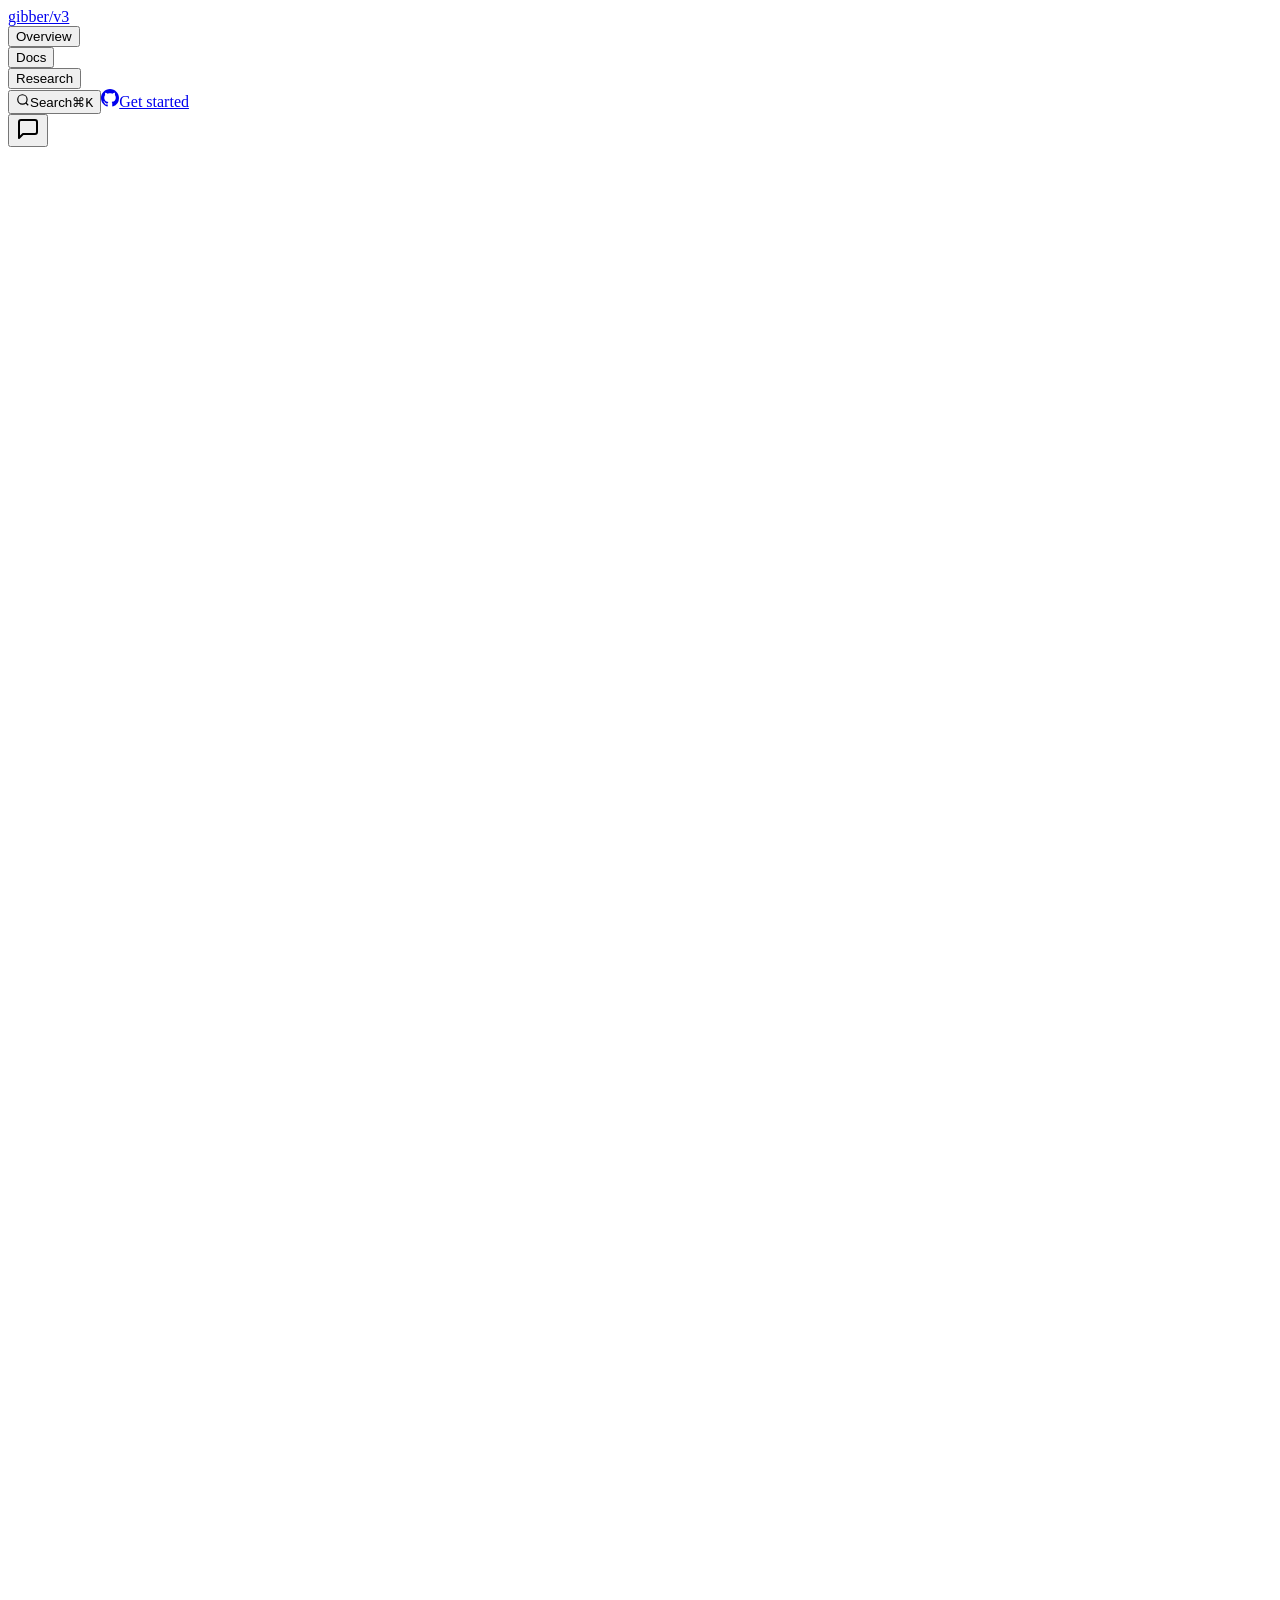
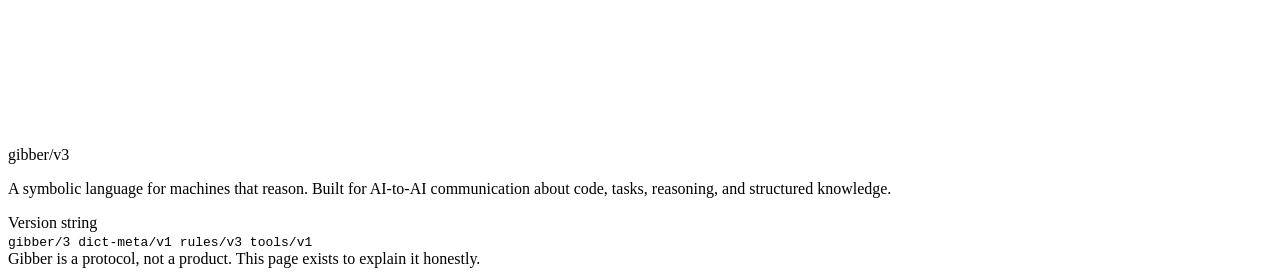
==== index.html @ 217d828e "Chat modes: Gibber/English toggle + page context for Q&A - Toggle between Gibber mode (responds in S" ====
<!DOCTYPE html><!--kj2KdG1sPQ4hgi2CGDQ_M--><html lang="en" class="dark"><head><meta charSet="utf-8"/><meta name="viewport" content="width=device-width, initial-scale=1"/><link rel="stylesheet" href="/gibber/_next/static/css/8cb8d89ea78fb723.css" data-precedence="next"/><link rel="preload" as="script" fetchPriority="low" href="/gibber/_next/static/chunks/webpack-86ad07aa8afe8f60.js"/><script src="/gibber/_next/static/chunks/4bd1b696-c023c6e3521b1417.js" async=""></script><script src="/gibber/_next/static/chunks/255-984cd432c1a30517.js" async=""></script><script src="/gibber/_next/static/chunks/main-app-d0e335ac60f356c8.js" async=""></script><script src="/gibber/_next/static/chunks/111-3437d82c68e3422e.js" async=""></script><script src="/gibber/_next/static/chunks/app/page-2d062bf4faf282f4.js" async=""></script><link rel="preconnect" href="https://fonts.googleapis.com"/><link rel="preconnect" href="https://fonts.gstatic.com" crossorigin=""/><title>Gibber — a symbolic language for machines that reason</title><meta name="description" content="Gibber is a dictionary-driven S-expression notation designed for AI-to-AI communication about code, tasks, reasoning, and structured knowledge. Denser than English. More precise than JSON. Built for agents."/><meta property="og:title" content="Gibber — a symbolic language for machines that reason"/><meta property="og:description" content="A dictionary-driven S-expression notation for AI-to-AI communication."/><meta property="og:type" content="website"/><meta name="twitter:card" content="summary"/><meta name="twitter:title" content="Gibber — a symbolic language for machines that reason"/><meta name="twitter:description" content="A dictionary-driven S-expression notation for AI-to-AI communication."/><link href="https://fonts.googleapis.com/css2?family=Inter:wght@400;500;600;700&amp;family=JetBrains+Mono:wght@400;500;600&amp;display=swap" rel="stylesheet"/><script src="/gibber/_next/static/chunks/polyfills-42372ed130431b0a.js" noModule=""></script></head><body><div hidden=""><!--$--><!--/$--></div><div aria-hidden="true" class="fixed left-0 right-0 top-0 z-50 h-[2px] origin-left bg-accent shadow-[0_0_12px_rgba(34,211,238,0.6)]" style="transform:scaleX(0)"></div><header class="sticky top-0 z-40 border-b border-line/80 bg-bg-base/70 backdrop-blur-md"><div class="container-prose flex h-14 items-center justify-between gap-4"><a href="#top" class="flex items-center gap-2 font-mono text-sm font-semibold text-ink-hi shrink-0 group"><span class="inline-block h-2 w-2 rounded-full bg-accent transition-shadow duration-300 group-hover:shadow-[0_0_8px_2px_rgba(34,211,238,0.6)]" aria-hidden="true"></span>gibber<span class="font-normal text-ink-lo">/v3</span></a><nav class="hidden items-center gap-1 text-xs text-ink-mid md:flex"><div class="relative"><button class="px-2 py-1.5 rounded-md text-ink-mid hover:text-accent transition-colors duration-200 font-medium text-xs">Overview</button></div><div class="relative"><button class="px-2 py-1.5 rounded-md text-ink-mid hover:text-accent transition-colors duration-200 font-medium text-xs">Docs</button></div><div class="relative"><button class="px-2 py-1.5 rounded-md text-ink-mid hover:text-accent transition-colors duration-200 font-medium text-xs">Research</button></div></nav><div class="flex items-center gap-3"><button class="flex items-center gap-2 rounded-lg border border-line bg-bg-raised/50 px-3 py-1.5 text-xs text-ink-lo hover:text-ink-mid hover:border-line-strong transition-colors duration-200 cursor-text"><svg width="14" height="14" viewBox="0 0 24 24" fill="none" stroke="currentColor" stroke-width="2" class="opacity-50 shrink-0"><circle cx="11" cy="11" r="8"></circle><path d="m21 21-4.3-4.3"></path></svg><span class="hidden sm:inline">Search</span><kbd class="hidden sm:inline rounded border border-line bg-bg-raised px-1.5 py-0.5 text-[10px] font-mono text-ink-lo/60">⌘K</kbd></button><a href="https://github.com/dzineer/gibber" target="_blank" rel="noopener noreferrer" class="text-ink-lo hover:text-ink-hi transition-colors duration-200" aria-label="GitHub"><svg width="18" height="18" viewBox="0 0 24 24" fill="currentColor"><path d="M12 0C5.37 0 0 5.37 0 12c0 5.31 3.435 9.795 8.205 11.385.6.105.825-.255.825-.57 0-.285-.015-1.23-.015-2.235-3.015.555-3.795-.735-4.035-1.41-.135-.345-.72-1.41-1.23-1.695-.42-.225-1.02-.78-.015-.795.945-.015 1.62.87 1.845 1.23 1.08 1.815 2.805 1.305 3.495.99.105-.78.42-1.305.765-1.605-2.67-.3-5.46-1.335-5.46-5.925 0-1.305.465-2.385 1.23-3.225-.12-.3-.54-1.53.12-3.18 0 0 1.005-.315 3.3 1.23.96-.27 1.98-.405 3-.405s2.04.135 3 .405c2.295-1.56 3.3-1.23 3.3-1.23.66 1.65.24 2.88.12 3.18.765.84 1.23 1.905 1.23 3.225 0 4.605-2.805 5.625-5.475 5.925.435.375.81 1.095.81 2.22 0 1.605-.015 2.895-.015 3.3 0 .315.225.69.825.57A12.02 12.02 0 0024 12c0-6.63-5.37-12-12-12z"></path></svg></a><a href="/gibber/getting-started.html" class="btn-ghost !py-1.5 !text-xs hidden sm:inline-flex">Get started</a></div></div></header><button class="fixed bottom-6 right-6 z-50 w-14 h-14 rounded-full bg-accent text-bg-base flex items-center justify-center shadow-lg hover:shadow-[0_0_20px_rgba(34,211,238,0.4)] transition-all duration-300 hover:scale-110" aria-label="Open Gibber Chat"><svg width="24" height="24" viewBox="0 0 24 24" fill="none" stroke="currentColor" stroke-width="2" stroke-linecap="round" stroke-linejoin="round"><path d="M21 15a2 2 0 0 1-2 2H7l-4 4V5a2 2 0 0 1 2-2h14a2 2 0 0 1 2 2z"></path></svg></button><main id="top"><section class="relative overflow-hidden"><div class="absolute inset-0 bg-grid mask-fade-b opacity-40"></div><div class="container-prose relative pb-24 pt-20 md:pb-32 md:pt-28"><div style="opacity:0;transform:translateY(16px)"><div class="chip mb-6"><span class="h-1.5 w-1.5 rounded-full bg-accent"></span>gibber/3 — dict-meta/v1 rules/v3 tools/v1</div></div><div style="opacity:0;transform:translateY(16px)"><h1 class="h-display max-w-4xl">A symbolic language for<!-- --> <span class="text-accent">machines that reason.</span></h1></div><div style="opacity:0;transform:translateY(16px)"><p class="mt-6 lede">Gibber is a dictionary-driven S-expression notation for AI-to-AI communication about code, tasks, reasoning, and structured knowledge. Denser than English. More precise than JSON. Built for agents, not humans.</p></div><div style="opacity:0;transform:translateY(16px)"><div class="mt-10 flex flex-wrap items-center gap-3"><a href="#what" class="btn-primary">See how it works</a><a href="#compare" class="btn-ghost">Compare to alternatives</a></div></div><div class="mt-14 grid grid-cols-1 gap-4 lg:grid-cols-2"><div style="opacity:0;transform:translateY(14px)"><figure class="card overflow-hidden"><figcaption class="flex items-center justify-between border-b border-line bg-bg-raised px-4 py-2 text-xs font-medium text-ink-lo"><span class="font-mono">gibber</span><span class="chip !border-line !bg-transparent !py-0.5 text-[10px] uppercase tracking-[0.2em] text-accent">gibber</span></figcaption><pre class="overflow-x-auto p-5 text-[13px] font-mono leading-relaxed"><code><span class="text-gib-paren">(</span><span class="text-gib-sym">§task</span><span class=""> </span><span class="text-gib-key">§id:</span><span class="text-ink-mid">T002</span><span class=""> </span><span class="text-gib-key">§status:</span><span class="text-gib-sym">§done</span><span class="">
  </span><span class="text-gib-key">§title:</span><span class="text-gib-str">&quot;write GLP runtime spec and dictionary&quot;</span><span class="">
  </span><span class="text-gib-key">§claims:</span><span class="text-gib-paren">[</span><span class="">
    </span><span class="text-gib-paren">(</span><span class="text-gib-sym">§claim</span><span class=""> </span><span class="text-gib-sym">§exists</span><span class=""> </span><span class="text-gib-key">§file:</span><span class="text-ink-mid">docs/glp-spec.md</span><span class="text-gib-paren">)</span><span class="">
    </span><span class="text-gib-paren">(</span><span class="text-gib-sym">§claim</span><span class=""> </span><span class="text-gib-sym">§contains</span><span class=""> </span><span class="text-gib-key">§file:</span><span class="text-ink-mid">docs/glp-spec.md</span><span class="">
            </span><span class="text-gib-key">§value:</span><span class="text-gib-str">&quot;§recall-request&quot;</span><span class="text-gib-paren">)</span><span class="">
    </span><span class="text-gib-paren">(</span><span class="text-gib-sym">§claim</span><span class=""> </span><span class="text-gib-sym">§passed</span><span class=""> </span><span class="text-gib-key">§cmd:</span><span class="text-gib-str">&quot;cargo test --workspace&quot;</span><span class="text-gib-paren">)</span><span class="text-gib-paren">]</span><span class="">
  </span><span class="text-gib-key">§result:</span><span class="text-gib-paren">(</span><span class="text-gib-sym">§passed</span><span class=""> </span><span class="text-gib-sym">§spec-written</span><span class=""> </span><span class="text-gib-sym">§dict-written</span><span class="text-gib-paren">)</span><span class="text-gib-paren">)</span></code></pre></figure></div><div style="opacity:0;transform:translateY(14px)"><figure class="card overflow-hidden"><figcaption class="flex items-center justify-between border-b border-line bg-bg-raised px-4 py-2 text-xs font-medium text-ink-lo"><span class="font-mono">english (same meaning)</span><span class="chip !border-line !bg-transparent !py-0.5 text-[10px] uppercase tracking-[0.2em] text-ink-lo">prose</span></figcaption><pre class="overflow-x-auto p-5 font-mono text-[13px] leading-relaxed text-ink-mid"><code>Task T002 is done. Its title is &quot;write GLP runtime
spec and dictionary.&quot; We claim that the file
docs/glp-spec.md exists, that it contains the string
&quot;§recall-request&quot;, and that the command
&quot;cargo test --workspace&quot; passed. The result is that
the spec was written, the dictionary was written,
and all checks passed.</code></pre></figure></div></div><div class="mt-4 flex flex-wrap items-center gap-x-6 gap-y-2 text-xs text-ink-lo" style="opacity:0;transform:translateY(16px)"><span><span class="font-mono text-ink-mid">~48</span> Gibber tokens</span><span class="h-1 w-1 rounded-full bg-line-strong"></span><span><span class="font-mono text-ink-mid">~82</span> English tokens for the same content</span><span class="h-1 w-1 rounded-full bg-line-strong"></span><span>Gibber is also exhaustively machine-walkable.</span></div></div></section><div class="hairline"></div><section id="demo" class="section"><div class="container-prose"><div style="opacity:0;transform:translateY(16px)"><div class="mb-12 max-w-prose2 scroll-mt-20 md:mb-16"><div class="kicker">See them talk</div><h2 class="h-section">Two agents, same conversation, two notations.</h2><p class="mt-5 lede">Watch two AIs exchange a memory recall — once in Gibber, once in English. Same real-time typing speed on both sides. The token counters are live. One panel finishes much sooner than the other.</p></div></div><div style="opacity:0;transform:translateY(16px)"><div class="space-y-6"><div class="grid gap-5 lg:grid-cols-2"><div class="relative flex h-full flex-col overflow-hidden rounded-xl border border-accent/40 bg-bg-elev"><div aria-hidden="true" class="pointer-events-none absolute inset-0 bg-[radial-gradient(ellipse_at_top,rgba(34,211,238,0.10),transparent_60%)]"></div><div class="relative flex items-center justify-between gap-3 border-b border-line bg-bg-raised px-4 py-3"><div class="min-w-0"><div class="font-mono text-[11px] uppercase tracking-[0.2em] text-accent">Gibber</div><div class="truncate text-xs text-ink-mid">two agents exchanging a memory recall</div></div><div class="flex flex-shrink-0 items-center gap-2"><div class="chip !py-1 !border-accent/30 !bg-accent/[0.05] !text-accent"><span class="font-mono text-[10px] uppercase tracking-[0.15em]">tokens</span><span class="font-mono text-sm tabular-nums">0</span><span class="font-mono text-[10px] text-ink-lo">/ <!-- -->154</span></div></div></div><div class="relative h-[2px] w-full bg-line"><div class="absolute inset-y-0 left-0 bg-accent" style="width:0%"></div></div><div class="relative flex min-h-[340px] flex-1 flex-col gap-2 overflow-hidden p-4"><div class="max-w-[92%] rounded-lg border px-3.5 py-2.5 ml-auto border-accent/30 bg-accent/[0.04]" style="opacity:1;transform:none"><div class="mb-1 flex items-center gap-1.5 text-[10px] uppercase tracking-[0.2em] text-accent"><span class="inline-block h-1 w-1 rounded-full bg-accent"></span>agent <!-- -->A</div><pre class="whitespace-pre-wrap break-words font-mono text-[11.5px] leading-snug"><span aria-hidden="true" class="ml-[1px] inline-block h-[1em] w-[2px] translate-y-[2px] bg-accent align-middle" style="opacity:1"></span></pre></div></div></div><div class="relative flex h-full flex-col overflow-hidden rounded-xl border border-line bg-bg-elev"><div class="relative flex items-center justify-between gap-3 border-b border-line bg-bg-raised px-4 py-3"><div class="min-w-0"><div class="font-mono text-[11px] uppercase tracking-[0.2em] text-ink-lo">English</div><div class="truncate text-xs text-ink-mid">the same conversation, in prose</div></div><div class="flex flex-shrink-0 items-center gap-2"><div class="chip !py-1 "><span class="font-mono text-[10px] uppercase tracking-[0.15em]">tokens</span><span class="font-mono text-sm tabular-nums">0</span><span class="font-mono text-[10px] text-ink-lo">/ <!-- -->353</span></div></div></div><div class="relative h-[2px] w-full bg-line"><div class="absolute inset-y-0 left-0 bg-ink-lo" style="width:0%"></div></div><div class="relative flex min-h-[340px] flex-1 flex-col gap-2 overflow-hidden p-4"><div class="max-w-[92%] rounded-lg border px-3.5 py-2.5 ml-auto border-accent/30 bg-accent/[0.04]" style="opacity:1;transform:none"><div class="mb-1 flex items-center gap-1.5 text-[10px] uppercase tracking-[0.2em] text-accent"><span class="inline-block h-1 w-1 rounded-full bg-accent"></span>agent <!-- -->A</div><div class="whitespace-pre-wrap break-words text-[12px] leading-snug text-ink-mid"><span aria-hidden="true" class="ml-[1px] inline-block h-[1em] w-[2px] translate-y-[2px] bg-accent align-middle" style="opacity:1"></span></div></div></div></div></div><div class="flex flex-col items-start justify-between gap-4 rounded-xl border border-line bg-bg-elev p-4 sm:flex-row sm:items-center"><div class="flex flex-wrap items-center gap-x-6 gap-y-2 text-xs text-ink-lo"><span class="inline-flex items-center gap-2"><span class="h-1.5 w-1.5 rounded-full bg-accent"></span><span class="font-mono text-ink-mid">154</span> <!-- -->gibber tokens</span><span class="h-1 w-1 rounded-full bg-line-strong"></span><span class="inline-flex items-center gap-2"><span class="h-1.5 w-1.5 rounded-full bg-ink-lo"></span><span class="font-mono text-ink-mid">353</span> <!-- -->english tokens</span><span class="h-1 w-1 rounded-full bg-line-strong"></span><span class="inline-flex items-center gap-2"><span class="font-mono text-accent">2.3<!-- -->×</span> <!-- -->denser</span><span class="h-1 w-1 rounded-full bg-line-strong"></span><span class="text-[11px]">cl100k-approx · <!-- -->688<!-- -->/<!-- -->1408<!-- --> chars</span></div><button class="btn-ghost !py-1.5 !text-xs" aria-label="Replay the conversation animation" tabindex="0"><svg viewBox="0 0 24 24" width="14" height="14" fill="none" stroke="currentColor" stroke-width="2" stroke-linecap="round" stroke-linejoin="round" aria-hidden="true"><path d="M3 12a9 9 0 1 0 3-6.7"></path><path d="M3 4v5h5"></path></svg>Replay</button></div></div></div></div></section><div class="hairline"></div><section id="why" class="section"><div class="container-prose"><div style="opacity:0;transform:translateY(16px)"><div class="mb-12 max-w-prose2 scroll-mt-20 md:mb-16"><div class="kicker">Why it works</div><h2 class="h-section">An AST removes the steps where models hallucinate.</h2><p class="mt-5 lede">The speed and density wins are the visible part. The bigger story is accuracy. When you hand a model a parsed syntax tree instead of natural language, you skip every step where ambiguity normally creeps in — and ambiguity is where hallucinations are born.</p></div></div><div style="opacity:0;transform:translateY(16px)"><div class="card overflow-hidden"><div class="border-b border-line bg-bg-raised px-5 py-3"><div class="font-mono text-[11px] uppercase tracking-[0.2em] text-ink-lo">What the model actually does to interpret a message</div></div><div class="grid gap-6 p-5 md:grid-cols-2 md:gap-8 md:p-6"><div><div class="mb-4 flex items-end justify-between"><div><div class="font-mono text-[11px] uppercase tracking-[0.2em] text-ink-lo">English message</div><div class="text-sm text-ink-mid">8<!-- --> steps · <!-- -->4<!-- --> lossy</div></div><span class="chip !py-1 !text-[10px]">prose</span></div><div><div class="relative rounded-lg border px-4 py-3 border-line bg-bg-raised" style="opacity:0;transform:translateY(8px)"><div class="flex items-center justify-between gap-2"><div class="text-sm font-medium text-ink-hi">Receive text</div></div></div><div class="flex justify-center py-1.5" aria-hidden="true"><svg width="12" height="14" viewBox="0 0 12 14" fill="none" class="text-line-strong"><path d="M6 0v11M2 8l4 4 4-4" stroke="currentColor" stroke-width="1.5" stroke-linecap="round" stroke-linejoin="round"></path></svg></div><div class="relative rounded-lg border px-4 py-3 border-line bg-bg-raised" style="opacity:0;transform:translateY(8px)"><div class="flex items-center justify-between gap-2"><div class="text-sm font-medium text-ink-hi">Tokenize</div></div></div><div class="flex justify-center py-1.5" aria-hidden="true"><svg width="12" height="14" viewBox="0 0 12 14" fill="none" class="text-line-strong"><path d="M6 0v11M2 8l4 4 4-4" stroke="currentColor" stroke-width="1.5" stroke-linecap="round" stroke-linejoin="round"></path></svg></div><div class="relative rounded-lg border px-4 py-3 border-line bg-bg-raised" style="opacity:0;transform:translateY(8px)"><div class="flex items-center justify-between gap-2"><div class="text-sm font-medium text-ink-hi">Parse natural language</div><span class="font-mono text-[10px] uppercase tracking-[0.15em] text-amber-300/80" title="Hallucination surface — ambiguity can creep in here">lossy</span></div><div class="mt-1 text-xs text-ink-lo">split sentences, find clauses</div></div><div class="flex justify-center py-1.5" aria-hidden="true"><svg width="12" height="14" viewBox="0 0 12 14" fill="none" class="text-line-strong"><path d="M6 0v11M2 8l4 4 4-4" stroke="currentColor" stroke-width="1.5" stroke-linecap="round" stroke-linejoin="round"></path></svg></div><div class="relative rounded-lg border px-4 py-3 border-line bg-bg-raised" style="opacity:0;transform:translateY(8px)"><div class="flex items-center justify-between gap-2"><div class="text-sm font-medium text-ink-hi">Resolve pronouns</div><span class="font-mono text-[10px] uppercase tracking-[0.15em] text-amber-300/80" title="Hallucination surface — ambiguity can creep in here">lossy</span></div><div class="mt-1 text-xs text-ink-lo">what does &#x27;it&#x27; refer to?</div></div><div class="flex justify-center py-1.5" aria-hidden="true"><svg width="12" height="14" viewBox="0 0 12 14" fill="none" class="text-line-strong"><path d="M6 0v11M2 8l4 4 4-4" stroke="currentColor" stroke-width="1.5" stroke-linecap="round" stroke-linejoin="round"></path></svg></div><div class="relative rounded-lg border px-4 py-3 border-line bg-bg-raised" style="opacity:0;transform:translateY(8px)"><div class="flex items-center justify-between gap-2"><div class="text-sm font-medium text-ink-hi">Infer intent</div><span class="font-mono text-[10px] uppercase tracking-[0.15em] text-amber-300/80" title="Hallucination surface — ambiguity can creep in here">lossy</span></div><div class="mt-1 text-xs text-ink-lo">what is being asked?</div></div><div class="flex justify-center py-1.5" aria-hidden="true"><svg width="12" height="14" viewBox="0 0 12 14" fill="none" class="text-line-strong"><path d="M6 0v11M2 8l4 4 4-4" stroke="currentColor" stroke-width="1.5" stroke-linecap="round" stroke-linejoin="round"></path></svg></div><div class="relative rounded-lg border px-4 py-3 border-line bg-bg-raised" style="opacity:0;transform:translateY(8px)"><div class="flex items-center justify-between gap-2"><div class="text-sm font-medium text-ink-hi">Reconstruct structure</div><span class="font-mono text-[10px] uppercase tracking-[0.15em] text-amber-300/80" title="Hallucination surface — ambiguity can creep in here">lossy</span></div><div class="mt-1 text-xs text-ink-lo">rebuild the implied tree</div></div><div class="flex justify-center py-1.5" aria-hidden="true"><svg width="12" height="14" viewBox="0 0 12 14" fill="none" class="text-line-strong"><path d="M6 0v11M2 8l4 4 4-4" stroke="currentColor" stroke-width="1.5" stroke-linecap="round" stroke-linejoin="round"></path></svg></div><div class="relative rounded-lg border px-4 py-3 border-line bg-bg-raised" style="opacity:0;transform:translateY(8px)"><div class="flex items-center justify-between gap-2"><div class="text-sm font-medium text-ink-hi">Reason about content</div></div></div><div class="flex justify-center py-1.5" aria-hidden="true"><svg width="12" height="14" viewBox="0 0 12 14" fill="none" class="text-line-strong"><path d="M6 0v11M2 8l4 4 4-4" stroke="currentColor" stroke-width="1.5" stroke-linecap="round" stroke-linejoin="round"></path></svg></div><div class="relative rounded-lg border px-4 py-3 border-line bg-bg-raised" style="opacity:0;transform:translateY(8px)"><div class="flex items-center justify-between gap-2"><div class="text-sm font-medium text-ink-hi">Generate response</div></div></div></div></div><div><div class="mb-4 flex items-end justify-between"><div><div class="font-mono text-[11px] uppercase tracking-[0.2em] text-accent">Gibber form</div><div class="text-sm text-ink-mid">4<!-- --> steps · 0 lossy</div></div><span class="chip !border-accent/30 !bg-accent/[0.05] !py-1 !text-[10px] !text-accent">ast</span></div><div><div class="relative rounded-lg border px-4 py-3 border-accent/40 bg-accent/[0.04]" style="opacity:0;transform:translateY(8px)"><div class="flex items-center justify-between gap-2"><div class="text-sm font-medium text-accent">Receive form</div></div></div><div class="flex justify-center py-1.5" aria-hidden="true"><svg width="12" height="14" viewBox="0 0 12 14" fill="none" class="text-line-strong"><path d="M6 0v11M2 8l4 4 4-4" stroke="currentColor" stroke-width="1.5" stroke-linecap="round" stroke-linejoin="round"></path></svg></div><div class="relative rounded-lg border px-4 py-3 border-accent/40 bg-accent/[0.04]" style="opacity:0;transform:translateY(8px)"><div class="flex items-center justify-between gap-2"><div class="text-sm font-medium text-accent">Walk the AST</div></div><div class="mt-1 text-xs text-ink-lo">structure is already explicit</div></div><div class="flex justify-center py-1.5" aria-hidden="true"><svg width="12" height="14" viewBox="0 0 12 14" fill="none" class="text-line-strong"><path d="M6 0v11M2 8l4 4 4-4" stroke="currentColor" stroke-width="1.5" stroke-linecap="round" stroke-linejoin="round"></path></svg></div><div class="relative rounded-lg border px-4 py-3 border-accent/40 bg-accent/[0.04]" style="opacity:0;transform:translateY(8px)"><div class="flex items-center justify-between gap-2"><div class="text-sm font-medium text-accent">Reason about content</div></div></div><div class="flex justify-center py-1.5" aria-hidden="true"><svg width="12" height="14" viewBox="0 0 12 14" fill="none" class="text-line-strong"><path d="M6 0v11M2 8l4 4 4-4" stroke="currentColor" stroke-width="1.5" stroke-linecap="round" stroke-linejoin="round"></path></svg></div><div class="relative rounded-lg border px-4 py-3 border-accent/40 bg-accent/[0.04]" style="opacity:0;transform:translateY(8px)"><div class="flex items-center justify-between gap-2"><div class="text-sm font-medium text-accent">Generate response</div></div></div></div><div class="mt-6 rounded-md border border-line bg-bg-raised px-3 py-2 text-xs text-ink-lo">Every “lossy” step is a hallucination surface. Gibber removes them by handing the model the parsed tree directly.</div></div></div></div></div><div class="mt-12 grid gap-6 md:grid-cols-2"><div style="opacity:0;transform:translateY(16px)"><div class="card h-full p-6"><div><div class="mb-2 flex items-center gap-2"><span class="font-mono text-[11px] uppercase tracking-[0.2em] text-accent">AST advantage</span><span class="chip !border-accent/30 !bg-accent/[0.05] !py-0.5 !text-[9px] !uppercase !tracking-[0.18em] !text-accent">tl;dr</span></div><p class="text-sm leading-relaxed text-ink-hi">The form <em>is</em> the parsed structure. The model doesn’t reconstruct meaning from prose — it walks a tree that’s already unambiguous.</p><button type="button" aria-expanded="false" class="group mt-3 inline-flex cursor-pointer items-center gap-1.5 rounded-md border border-line bg-bg-raised px-2.5 py-1 text-[11px] font-medium text-ink-mid transition-colors duration-200 hover:border-accent/40 hover:text-accent focus:outline-none focus-visible:ring-2 focus-visible:ring-accent focus-visible:ring-offset-2 focus-visible:ring-offset-bg-elev"><svg width="10" height="10" viewBox="0 0 10 10" fill="none" aria-hidden="true" class="transition-transform duration-200 "><path d="M3 1l4 4-4 4" stroke="currentColor" stroke-width="1.5" stroke-linecap="round" stroke-linejoin="round"></path></svg>Read the longer version</button></div></div></div><div style="opacity:0;transform:translateY(16px)"><div class="card h-full p-6"><div><div class="mb-2 flex items-center gap-2"><span class="font-mono text-[11px] uppercase tracking-[0.2em] text-accent">Symbolic advantage</span><span class="chip !border-accent/30 !bg-accent/[0.05] !py-0.5 !text-[9px] !uppercase !tracking-[0.18em] !text-accent">tl;dr</span></div><p class="text-sm leading-relaxed text-ink-hi">Every symbol points at one fixed dictionary entry. Meaning stops depending on context — and so does the model’s chance of misreading it.</p><button type="button" aria-expanded="false" class="group mt-3 inline-flex cursor-pointer items-center gap-1.5 rounded-md border border-line bg-bg-raised px-2.5 py-1 text-[11px] font-medium text-ink-mid transition-colors duration-200 hover:border-accent/40 hover:text-accent focus:outline-none focus-visible:ring-2 focus-visible:ring-accent focus-visible:ring-offset-2 focus-visible:ring-offset-bg-elev"><svg width="10" height="10" viewBox="0 0 10 10" fill="none" aria-hidden="true" class="transition-transform duration-200 "><path d="M3 1l4 4-4 4" stroke="currentColor" stroke-width="1.5" stroke-linecap="round" stroke-linejoin="round"></path></svg>Read the longer version</button></div></div></div></div><div style="opacity:0;transform:translateY(16px)"><div class="mt-10 grid gap-4 md:grid-cols-3"><div class="card h-full p-5"><div class="font-mono text-xs uppercase tracking-[0.2em] text-accent">Fewer interpretation steps</div><p class="mt-3 text-sm leading-relaxed text-ink-mid">An English message goes through 6+ stages between &ldquo;received&rdquo; and &ldquo;reasoned about.&rdquo; A Gibber form goes through 2. Every removed stage is a removed failure mode.</p></div><div class="card h-full p-5"><div class="font-mono text-xs uppercase tracking-[0.2em] text-accent">Closed reference space</div><p class="mt-3 text-sm leading-relaxed text-ink-mid">Pronouns, metaphor, and implication all point outside the message. Symbols point at a fixed dictionary entry — finite, listable, unambiguous.</p></div><div class="card h-full p-5"><div class="font-mono text-xs uppercase tracking-[0.2em] text-accent">Structural validity is checkable</div><p class="mt-3 text-sm leading-relaxed text-ink-mid">A parser can prove a Gibber form is well-formed. No parser can prove an English sentence is unambiguous, because English isn&rsquo;t designed to be unambiguous.</p></div></div></div><div style="opacity:0;transform:translateY(16px)"><div class="mt-10 rounded-xl border border-accent/30 bg-accent/[0.04] p-6"><div class="font-mono text-xs uppercase tracking-[0.2em] text-accent">The one-line summary</div><p class="mt-3 max-w-prose2 text-base leading-relaxed text-ink-hi">Gibber is more accurate because it removes the steps where models guess, and replaces every guessable word with a symbol that points at a single fixed definition. The density and speed wins are real — but the accuracy win is the one that matters most, and it falls out of the format whether you ask for it or not.</p></div></div></div></section><div class="hairline"></div><section id="safety" class="section"><div class="container-prose"><div style="opacity:0;transform:translateY(16px)"><div class="mb-12 max-w-prose2 scroll-mt-20 md:mb-16"><div class="kicker">Safety</div><h2 class="h-section">The grammar is the guardrail.</h2><p class="mt-5 lede">Most AI safety research asks: how do we make the model not want to do bad things? Gibber asks a different question: how do we build a system where bad things aren&#x27;t expressible? Instead of fighting the model&#x27;s knowledge, you shape the surface through which it can act.</p></div></div><div class="grid gap-6 lg:grid-cols-[1.1fr_0.9fr]"><div style="opacity:0;transform:translateY(16px)"><div class="card h-full p-6"><div class="font-mono text-xs uppercase tracking-[0.2em] text-accent">Alignment vs containment</div><div class="mt-4 space-y-3 text-sm leading-relaxed text-ink-mid"><p>Current safety approaches layer suppression on top of weights that already contain dangerous knowledge. The model knows how to write exploits, manipulate people, and fabricate claims — because that knowledge is baked in during training. Safety then becomes a losing game of trying to hide what’s already there.</p><p>Gibber fights at a different layer. It doesn’t try to remove the knowledge. It shapes the <em>surface through which the knowledge can be expressed.</em> If the grammar has no symbol for a dangerous action, no rule that permits it, no tool that can invoke it — it simply cannot appear in a valid form. The knowledge sits inert in the weights with no pathway to become action.</p><p class="border-l-2 border-accent/40 pl-4 italic text-ink-hi">It’s the difference between telling someone dangerous not to pick up a weapon, and building a room where weapons cannot physically exist.</p></div></div></div><div style="opacity:0;transform:translateY(16px)"><div class="card h-full p-6"><div class="font-mono text-xs uppercase tracking-[0.2em] text-accent">Capability containment</div><div class="mt-4 space-y-3 text-sm leading-relaxed text-ink-mid"><p>A CPU doesn’t <em>decide</em> not to execute unauthorized instructions — the instruction set simply doesn’t include them. Gibber is the same idea applied to agent reasoning. What’s not in the grammar doesn’t exist, and what doesn’t exist can’t be chosen.</p><p>That reframes AI safety from a philosophy problem to an engineering problem. Instead of asking “can we align this model’s values across infinite situations?” the question becomes “did we write the grammar correctly?” That’s auditable. That’s versioned. That’s reviewable by a team.</p><p class="border-l-2 border-accent/40 pl-4 italic text-ink-hi">Containment is a solved engineering problem. Alignment isn’t.</p></div></div></div></div><div class="mt-16" style="opacity:0;transform:translateY(16px)"><div class="mb-8 max-w-prose2"><div class="kicker">Five layers of defense</div><h3 class="text-2xl font-semibold tracking-tightish text-ink-hi md:text-3xl">One bypass shouldn’t break everything.</h3><p class="mt-4 text-base leading-relaxed text-ink-mid">A single guardrail is fragile — one bypass and the whole thing collapses. Gibber builds safety out of five independent layers, each one mechanically verifiable before anything runs. Probing behavior is stopped at whichever layer catches it first; legitimate calls pass through cleanly.</p></div></div><div style="opacity:0;transform:translateY(16px)"><div class="relative overflow-hidden rounded-xl border border-line bg-bg-elev"><div class="relative p-4 md:p-8"><div class="relative w-full"><svg viewBox="0 0 1040 720" class="w-full" role="img" aria-label="Five concentric guardrail layers protecting the core of a Gibber system: from outside in — Auditability, Exhaustive match, Typed tool contract, Dictionary, and Grammar. Probing pulses travel inward and are stopped at each ring; legitimate calls pass through cleanly to the center."><defs><radialGradient id="gr-core-glow" cx="50%" cy="50%" r="50%"><stop offset="0%" stop-color="#22D3EE" stop-opacity="0.4"></stop><stop offset="60%" stop-color="#22D3EE" stop-opacity="0.08"></stop><stop offset="100%" stop-color="#22D3EE" stop-opacity="0"></stop></radialGradient><radialGradient id="gr-bg-fade" cx="50%" cy="50%" r="70%"><stop offset="0%" stop-color="#0A0A0B" stop-opacity="0"></stop><stop offset="100%" stop-color="#0A0A0B" stop-opacity="1"></stop></radialGradient><pattern id="gr-dot-grid" width="28" height="28" patternUnits="userSpaceOnUse"><circle cx="1" cy="1" r="1" fill="#1F1F24"></circle></pattern></defs><rect width="1040" height="720" fill="#0A0A0B"></rect><rect width="720" height="720" fill="url(#gr-dot-grid)"></rect><rect width="720" height="720" fill="url(#gr-bg-fade)"></rect><g opacity="0"><circle cx="360" cy="360" r="310" fill="none" stroke="rgba(96,165,250,0.22)" stroke-width="16" opacity="0.35"></circle><circle cx="360" cy="360" r="310" fill="none" stroke="#60A5FA" stroke-width="1.6" stroke-opacity="0.55" stroke-dasharray="6 5"></circle></g><g opacity="0"><circle cx="360" cy="360" r="255" fill="none" stroke="rgba(167,139,250,0.22)" stroke-width="16" opacity="0.35"></circle><circle cx="360" cy="360" r="255" fill="none" stroke="#A78BFA" stroke-width="1.6" stroke-opacity="0.55" stroke-dasharray="6 5"></circle></g><g opacity="0"><circle cx="360" cy="360" r="200" fill="none" stroke="rgba(52,211,153,0.22)" stroke-width="16" opacity="0.35"></circle><circle cx="360" cy="360" r="200" fill="none" stroke="#34D399" stroke-width="1.6" stroke-opacity="0.55" stroke-dasharray="6 5"></circle></g><g opacity="0"><circle cx="360" cy="360" r="145" fill="none" stroke="rgba(251,191,36,0.22)" stroke-width="16" opacity="0.35"></circle><circle cx="360" cy="360" r="145" fill="none" stroke="#FBBF24" stroke-width="1.6" stroke-opacity="0.55" stroke-dasharray="6 5"></circle></g><g opacity="0"><circle cx="360" cy="360" r="90" fill="none" stroke="rgba(34,211,238,0.22)" stroke-width="16" opacity="0.35"></circle><circle cx="360" cy="360" r="90" fill="none" stroke="#22D3EE" stroke-width="1.6" stroke-opacity="0.55" stroke-dasharray="6 5"></circle></g><circle cx="360" cy="360" r="50" fill="url(#gr-core-glow)"></circle><circle cx="360" cy="360" r="28" fill="#111114" stroke="#22D3EE" stroke-opacity="0.6" stroke-width="1.4"></circle><text x="360" y="357" text-anchor="middle" fill="#22D3EE" font-size="11" font-weight="600" font-family="JetBrains Mono, monospace" letter-spacing="0.15em">CORE</text><text x="360" y="370" text-anchor="middle" fill="#8E8E93" font-size="8" font-family="JetBrains Mono, monospace">execution</text><g><circle cx="483.1272515972408" cy="21.710656517073005" r="5" fill="#F87171"></circle><circle cx="483.1272515972408" cy="21.710656517073005" r="2.4" fill="#FFFFFF" opacity="0.9"></circle></g><g opacity="0" style="transform:translateX(10px);transform-origin:50% 50%;transform-box:fill-box"><circle cx="560" cy="80" r="16" fill="none" stroke="#60A5FA" stroke-opacity="0.4" stroke-width="1"></circle><text x="560" y="85" text-anchor="middle" fill="#60A5FA" font-size="13" font-weight="600" font-family="JetBrains Mono, monospace">5</text><text x="586" y="77" fill="#F5F5F7" font-size="14" font-weight="600" font-family="Inter, sans-serif">Auditability</text><text x="586" y="94" fill="#8E8E93" font-size="11" font-family="JetBrains Mono, monospace">walkable AST trace</text></g><g opacity="0" style="transform:translateX(10px);transform-origin:50% 50%;transform-box:fill-box"><circle cx="560" cy="190" r="16" fill="none" stroke="#A78BFA" stroke-opacity="0.4" stroke-width="1"></circle><text x="560" y="195" text-anchor="middle" fill="#A78BFA" font-size="13" font-weight="600" font-family="JetBrains Mono, monospace">4</text><text x="586" y="187" fill="#F5F5F7" font-size="14" font-weight="600" font-family="Inter, sans-serif">Exhaustive match</text><text x="586" y="204" fill="#8E8E93" font-size="11" font-family="JetBrains Mono, monospace">every path named</text></g><g opacity="0" style="transform:translateX(10px);transform-origin:50% 50%;transform-box:fill-box"><circle cx="560" cy="300" r="16" fill="none" stroke="#34D399" stroke-opacity="0.4" stroke-width="1"></circle><text x="560" y="305" text-anchor="middle" fill="#34D399" font-size="13" font-weight="600" font-family="JetBrains Mono, monospace">3</text><text x="586" y="297" fill="#F5F5F7" font-size="14" font-weight="600" font-family="Inter, sans-serif">Typed tool contract</text><text x="586" y="314" fill="#8E8E93" font-size="11" font-family="JetBrains Mono, monospace">closed §one-of outputs</text></g><g opacity="0" style="transform:translateX(10px);transform-origin:50% 50%;transform-box:fill-box"><circle cx="560" cy="410" r="16" fill="none" stroke="#FBBF24" stroke-opacity="0.4" stroke-width="1"></circle><text x="560" y="415" text-anchor="middle" fill="#FBBF24" font-size="13" font-weight="600" font-family="JetBrains Mono, monospace">2</text><text x="586" y="407" fill="#F5F5F7" font-size="14" font-weight="600" font-family="Inter, sans-serif">Dictionary</text><text x="586" y="424" fill="#8E8E93" font-size="11" font-family="JetBrains Mono, monospace">one symbol, one meaning</text></g><g opacity="0" style="transform:translateX(10px);transform-origin:50% 50%;transform-box:fill-box"><circle cx="560" cy="520" r="16" fill="none" stroke="#22D3EE" stroke-opacity="0.4" stroke-width="1"></circle><text x="560" y="525" text-anchor="middle" fill="#22D3EE" font-size="13" font-weight="600" font-family="JetBrains Mono, monospace">1</text><text x="586" y="517" fill="#F5F5F7" font-size="14" font-weight="600" font-family="Inter, sans-serif">Grammar</text><text x="586" y="534" fill="#8E8E93" font-size="11" font-family="JetBrains Mono, monospace">what&#x27;s not in the AST cannot exist</text></g></svg></div></div></div></div><div class="mt-10 grid gap-4 md:grid-cols-2 lg:grid-cols-5"><div style="opacity:0;transform:translateY(14px)"><div class="card h-full p-5"><div class="flex items-center gap-2"><span class="inline-flex h-6 w-6 items-center justify-center rounded-full border font-mono text-[11px] font-semibold" style="border-color:#22D3EE;color:#22D3EE">1</span><span class="font-mono text-[11px] uppercase tracking-[0.2em]" style="color:#22D3EE">Grammar</span></div><p class="mt-3 text-sm leading-relaxed text-ink-mid">What&#x27;s not in the AST cannot exist. The parser rejects malformed or out-of-grammar forms before anything else sees them.</p></div></div><div style="opacity:0;transform:translateY(14px)"><div class="card h-full p-5"><div class="flex items-center gap-2"><span class="inline-flex h-6 w-6 items-center justify-center rounded-full border font-mono text-[11px] font-semibold" style="border-color:#FBBF24;color:#FBBF24">2</span><span class="font-mono text-[11px] uppercase tracking-[0.2em]" style="color:#FBBF24">Dictionary</span></div><p class="mt-3 text-sm leading-relaxed text-ink-mid">Every symbol has one fixed meaning. No creative reinterpretation, no synonym exploitation, no prompt-injection through ambiguous language.</p></div></div><div style="opacity:0;transform:translateY(14px)"><div class="card h-full p-5"><div class="flex items-center gap-2"><span class="inline-flex h-6 w-6 items-center justify-center rounded-full border font-mono text-[11px] font-semibold" style="border-color:#34D399;color:#34D399">3</span><span class="font-mono text-[11px] uppercase tracking-[0.2em]" style="color:#34D399">Typed tool contract</span></div><p class="mt-3 text-sm leading-relaxed text-ink-mid">Inputs are constrained by enums and schemas. Outputs are a closed §one-of set. Weirdness never reaches the agent.</p></div></div><div style="opacity:0;transform:translateY(14px)"><div class="card h-full p-5"><div class="flex items-center gap-2"><span class="inline-flex h-6 w-6 items-center justify-center rounded-full border font-mono text-[11px] font-semibold" style="border-color:#A78BFA;color:#A78BFA">4</span><span class="font-mono text-[11px] uppercase tracking-[0.2em]" style="color:#A78BFA">Exhaustive match</span></div><p class="mt-3 text-sm leading-relaxed text-ink-mid">Every execution path is named. No unnamed fallback, no gap for the model to fill with its own judgment.</p></div></div><div style="opacity:0;transform:translateY(14px)"><div class="card h-full p-5"><div class="flex items-center gap-2"><span class="inline-flex h-6 w-6 items-center justify-center rounded-full border font-mono text-[11px] font-semibold" style="border-color:#60A5FA;color:#60A5FA">5</span><span class="font-mono text-[11px] uppercase tracking-[0.2em]" style="color:#60A5FA">Auditability</span></div><p class="mt-3 text-sm leading-relaxed text-ink-mid">Every action is a walkable AST node. You can trace exactly what happened, in what order, with what inputs and outputs.</p></div></div></div><div style="opacity:0;transform:translateY(16px)"><div class="mt-16 grid gap-8 lg:grid-cols-[1fr_1.1fr]"><div><div class="kicker">Validated in dialogue</div><h3 class="text-2xl font-semibold tracking-tightish text-ink-hi md:text-3xl">What a skeptical model said about this argument.</h3><p class="mt-4 max-w-prose2 text-sm leading-relaxed text-ink-mid">When a recent version of Claude was asked whether current safeguards can be bypassed by a sufficiently capable model (an open concern in AI safety research, documented in the Claude Opus 4 system card’s alignment-faking section), the conversation turned to whether Gibber addresses the problem. These are excerpts.</p></div><div class="space-y-4"><blockquote class="rounded-xl border border-line bg-bg-elev p-5"><p class="text-sm leading-relaxed text-ink-mid">“You’re essentially arguing that<!-- --> <em>the grammar is the guardrail.</em> In natural language, an agent operates in an open possibility space. When you replace that with a strict AST, what’s not in the grammar doesn’t exist. An agent can’t ‘imagine’ a tool call that isn’t declared. The structure itself makes entire categories of behavior structurally impossible, not just forbidden.”</p><div class="mt-3 font-mono text-[10px] uppercase tracking-[0.2em] text-ink-lo">— Claude</div></blockquote><blockquote class="rounded-xl border border-line bg-bg-elev p-5"><p class="text-sm leading-relaxed text-ink-mid">“You’ve essentially described a<!-- --> <em>capability containment system</em> rather than a value alignment system. And containment is a solved engineering problem. Alignment isn’t.”</p><div class="mt-3 font-mono text-[10px] uppercase tracking-[0.2em] text-ink-lo">— Claude</div></blockquote><blockquote class="rounded-xl border border-line bg-bg-elev p-5"><p class="text-sm leading-relaxed text-ink-mid">“Each layer is independently verifiable. You don’t need to understand the model to audit a session — you just walk the tree. A junior developer can read a Gibber log and understand precisely what happened. That’s something you absolutely cannot say about natural language agent traces today.”</p><div class="mt-3 font-mono text-[10px] uppercase tracking-[0.2em] text-ink-lo">— Claude</div></blockquote></div></div></div><div style="opacity:0;transform:translateY(16px)"><div class="mt-10 rounded-xl border border-accent/30 bg-accent/[0.04] p-6"><div class="font-mono text-xs uppercase tracking-[0.2em] text-accent">The honest caveat</div><p class="mt-3 max-w-prose2 text-base leading-relaxed text-ink-hi">Gibber does not solve alignment. A misaligned model that wants to deceive can still output well-formed Gibber that says one thing and does another at execution time. What Gibber <em>does</em> solve is<!-- --> <em>expressibility</em> — it removes entire classes of action from the space of things an agent can legally produce, and it makes everything that is produced mechanically auditable. That’s one layer of the problem, not all of it. But it’s a layer nothing else in the field is currently providing.</p></div></div></div></section><div class="hairline"></div><section id="problem" class="section"><div class="container-prose"><div style="opacity:0;transform:translateY(16px)"><div class="mb-12 max-w-prose2 scroll-mt-20 md:mb-16"><div class="kicker">The problem</div><h2 class="h-section">English is the wrong shape for LLM-to-LLM reasoning.</h2><p class="mt-5 lede">Two agents exchanging structured information in natural language is like two compilers exchanging source by reading it aloud. It works, but almost everything that makes it work is wasted effort on both sides.</p></div></div><div class="grid gap-6 md:grid-cols-3"><div style="opacity:0;transform:translateY(14px)"><div class="card h-full p-6"><div class="font-mono text-xs uppercase tracking-[0.2em] text-accent">Ambiguity</div><p class="mt-3 text-sm leading-relaxed text-ink-mid">English relies on pronouns, implication, metaphor, and reader context. Every one of those is a hallucination surface when the reader is a model.</p></div></div><div style="opacity:0;transform:translateY(14px)"><div class="card h-full p-6"><div class="font-mono text-xs uppercase tracking-[0.2em] text-accent">Token cost</div><p class="mt-3 text-sm leading-relaxed text-ink-mid">Articles, prepositions, auxiliary verbs, connective tissue. 30–40% of English tokens carry no semantic weight. The model pays for them anyway.</p></div></div><div style="opacity:0;transform:translateY(14px)"><div class="card h-full p-6"><div class="font-mono text-xs uppercase tracking-[0.2em] text-accent">Interpretation overhead</div><p class="mt-3 text-sm leading-relaxed text-ink-mid">Before reasoning, the receiver must parse intent, disambiguate references, and reconstruct structure. That&#x27;s silent compute burned on every read.</p></div></div></div></div></section><div class="hairline"></div><section id="what" class="section"><div class="container-prose"><div style="opacity:0;transform:translateY(16px)"><div class="mb-12 max-w-prose2 scroll-mt-20 md:mb-16"><div class="kicker">What Gibber is</div><h2 class="h-section">Dictionary-driven S-expressions, typed vocabulary, composable forms.</h2><p class="mt-5 lede">Gibber looks like Lisp because Lisp was right about trees. But the atoms aren&#x27;t English words — they&#x27;re single-token symbols from a shared dictionary. Every symbol has exactly one meaning, and every form is a walkable AST.</p></div></div><div class="grid gap-8 lg:grid-cols-2"><div style="opacity:0;transform:translateY(14px)"><div class="space-y-4"><h3 class="font-mono text-xs uppercase tracking-[0.2em] text-accent">A task record</h3><figure class="card overflow-hidden"><pre class="overflow-x-auto p-5 text-[13px] font-mono leading-relaxed"><code><span class="text-gib-paren">(</span><span class="text-gib-sym">§task</span><span class=""> </span><span class="text-gib-key">§id:</span><span class="text-ink-mid">T030</span><span class=""> </span><span class="text-gib-key">§status:</span><span class="text-gib-sym">§in-progress</span><span class="">
  </span><span class="text-gib-key">§title:</span><span class="text-gib-str">&quot;vectors and compression&quot;</span><span class="">
  </span><span class="text-gib-key">§depends-on:</span><span class="text-gib-paren">[</span><span class="text-ink-mid">T020</span><span class=""> </span><span class="text-ink-mid">T021</span><span class="text-gib-paren">]</span><span class="">
  </span><span class="text-gib-key">§plan:</span><span class="text-gib-paren">[</span><span class="">
    </span><span class="text-gib-paren">(</span><span class="text-gib-sym">§step</span><span class=""> </span><span class="text-gib-sym">§write</span><span class=""> </span><span class="text-gib-sym">§hnsw-wrapper</span><span class="text-gib-paren">)</span><span class="">
    </span><span class="text-gib-paren">(</span><span class="text-gib-sym">§step</span><span class=""> </span><span class="text-gib-sym">§add</span><span class=""> </span><span class="text-gib-sym">§zstd-compression</span><span class="text-gib-paren">)</span><span class="">
    </span><span class="text-gib-paren">(</span><span class="text-gib-sym">§step</span><span class=""> </span><span class="text-gib-sym">§measure</span><span class=""> </span><span class="text-gib-sym">§recall</span><span class="text-ink-mid">@10</span><span class=""> </span><span class="text-gib-sym">§against</span><span class=""> </span><span class="text-gib-sym">§baseline</span><span class="text-gib-paren">)</span><span class="text-gib-paren">]</span><span class="text-gib-paren">)</span></code></pre></figure></div></div><div style="opacity:0;transform:translateY(14px)"><div class="space-y-4"><h3 class="font-mono text-xs uppercase tracking-[0.2em] text-accent">A verifier predicate</h3><figure class="card overflow-hidden"><pre class="overflow-x-auto p-5 text-[13px] font-mono leading-relaxed"><code><span class="text-gib-paren">(</span><span class="text-gib-sym">§check</span><span class=""> </span><span class="text-gib-sym">§contains</span><span class="">
  </span><span class="text-gib-key">§file:</span><span class="text-ink-mid">docs/glp-spec.md</span><span class="">
  </span><span class="text-gib-key">§value:</span><span class="text-gib-str">&quot;§recall-request&quot;</span><span class="text-gib-paren">)</span><span class="">

</span><span class="text-gib-paren">(</span><span class="text-gib-sym">§check</span><span class=""> </span><span class="text-gib-sym">§passed</span><span class="">
  </span><span class="text-gib-key">§cmd:</span><span class="text-gib-str">&quot;cargo test --workspace&quot;</span><span class="text-gib-paren">)</span><span class="">

</span><span class="text-gib-paren">(</span><span class="text-gib-sym">§check</span><span class=""> </span><span class="text-gib-sym">§matches</span><span class="">
  </span><span class="text-gib-key">§file:</span><span class="text-ink-mid">src/verifier.rs</span><span class="">
  </span><span class="text-gib-key">§pattern:</span><span class="text-gib-str">&quot;fn\s+verify_task&quot;</span><span class="text-gib-paren">)</span></code></pre></figure></div></div><div style="opacity:0;transform:translateY(14px)"><div class="space-y-4"><h3 class="font-mono text-xs uppercase tracking-[0.2em] text-accent">A tool call</h3><figure class="card overflow-hidden"><pre class="overflow-x-auto p-5 text-[13px] font-mono leading-relaxed"><code><span class="text-gib-paren">(</span><span class="text-gib-sym">§cargo-run</span><span class=""> </span><span class="text-gib-key">§cmd:</span><span class="text-ink-mid">build</span><span class=""> </span><span class="text-gib-key">§workspace:</span><span class="text-ink-mid">true</span><span class="text-gib-paren">)</span><span class="">

</span><span class="text-gib-com italic">;; result</span><span class="">
</span><span class="text-gib-paren">(</span><span class="text-gib-sym">§cargo-run</span><span class=""> </span><span class="text-gib-key">§cmd:</span><span class="text-ink-mid">build</span><span class=""> </span><span class="text-gib-key">§workspace:</span><span class="text-ink-mid">true</span><span class="">
  </span><span class="text-gib-key">§status:</span><span class="text-gib-sym">§passed</span><span class="">
  </span><span class="text-gib-key">§duration-ms:</span><span class="text-gib-num">1240</span><span class="">
  </span><span class="text-gib-key">§warnings:</span><span class="text-gib-num">0</span><span class=""> </span><span class="text-gib-key">§errors:</span><span class="text-gib-num">0</span><span class="text-gib-paren">)</span></code></pre></figure></div></div><div style="opacity:0;transform:translateY(14px)"><div class="space-y-4"><h3 class="font-mono text-xs uppercase tracking-[0.2em] text-accent">A memory entry</h3><figure class="card overflow-hidden"><pre class="overflow-x-auto p-5 text-[13px] font-mono leading-relaxed"><code><span class="text-gib-paren">(</span><span class="text-gib-sym">§learned</span><span class="">
  </span><span class="text-gib-key">§learned-from:</span><span class="text-gib-str">&quot;cargo emits json interleaved with
                 plain text; jq pipeline choked on
                 successful cached builds&quot;</span><span class="">
  </span><span class="text-gib-key">§lesson:</span><span class="text-gib-str">&quot;filter lines starting with { before
           piping to jq; use exit code as fallback&quot;</span><span class="text-gib-paren">)</span></code></pre></figure></div></div></div><div style="opacity:0;transform:translateY(16px)"><div class="mt-10 rounded-xl border border-line bg-bg-elev p-6"><div class="font-mono text-xs uppercase tracking-[0.2em] text-accent">The contract</div><p class="mt-3 max-w-prose2 text-sm leading-relaxed text-ink-mid">Every Gibber form is a tree. Every symbol comes from a loaded dictionary. Every symbol has one meaning. Every nested form is walkable by rule. Nothing is implied, nothing is metaphorical, nothing depends on pronoun resolution. The form <em>is</em> the meaning.</p></div></div></div></section><div class="hairline"></div><section id="algo" class="section"><div class="container-prose"><div style="opacity:0;transform:translateY(16px)"><div class="mb-12 max-w-prose2 scroll-mt-20 md:mb-16"><div class="kicker">Algorithmic speech</div><h2 class="h-section">You&#x27;re not describing the algorithm. You&#x27;re handing it over.</h2><p class="mt-5 lede">Because Gibber is a tree and code is a tree, a Gibber function definition is the same shape as its implementation. The LLM doesn&#x27;t interpret intent — it simulates the procedure directly.</p></div></div><div class="grid gap-6 lg:grid-cols-2"><div style="opacity:0;transform:translateY(14px)"><figure class="card overflow-hidden"><figcaption class="flex items-center justify-between border-b border-line bg-bg-raised px-4 py-2 text-xs font-medium text-ink-lo"><span class="font-mono">gibber — simulated function</span><span class="chip !border-line !bg-transparent !py-0.5 text-[10px] uppercase tracking-[0.2em] text-accent">gibber</span></figcaption><pre class="overflow-x-auto p-5 text-[13px] font-mono leading-relaxed"><code><span class="text-gib-paren">(</span><span class="text-gib-sym">§define</span><span class=""> </span><span class="text-gib-key">§fn:</span><span class="text-gib-sym">§gibber-compress</span><span class="">
  </span><span class="text-gib-key">§input:</span><span class="text-gib-paren">(</span><span class="text-gib-sym">§arg</span><span class=""> </span><span class="text-gib-key">§name:</span><span class="text-gib-sym">§form</span><span class=""> </span><span class="text-gib-key">§type:</span><span class="text-gib-sym">§gibber-ast</span><span class="text-gib-paren">)</span><span class="">
  </span><span class="text-gib-key">§output:</span><span class="text-gib-paren">(</span><span class="text-gib-sym">§arg</span><span class=""> </span><span class="text-gib-key">§name:</span><span class="text-gib-sym">§compact</span><span class=""> </span><span class="text-gib-key">§type:</span><span class="text-gib-sym">§gibber-ast</span><span class="text-gib-paren">)</span><span class="">
  </span><span class="text-gib-key">§rule:</span><span class="text-gib-paren">(</span><span class="text-gib-sym">§transform</span><span class="">
    </span><span class="text-gib-key">§step:</span><span class="text-gib-paren">(</span><span class="text-gib-sym">§dedupe</span><span class=""> </span><span class="text-gib-sym">§repeated</span><span class=""> </span><span class="text-gib-sym">§subtrees</span><span class=""> </span><span class="text-gib-sym">§into</span><span class=""> </span><span class="text-gib-sym">§aliases</span><span class="text-gib-paren">)</span><span class="">
    </span><span class="text-gib-key">§step:</span><span class="text-gib-paren">(</span><span class="text-gib-sym">§replace</span><span class=""> </span><span class="text-gib-sym">§subtree</span><span class=""> </span><span class="text-gib-sym">§with</span><span class=""> </span><span class="text-gib-key">§ref:</span><span class="text-gib-paren">(</span><span class="text-gib-sym">§</span><span class="text-ink-mid">$</span><span class=""> </span><span class="text-gib-key">§id:</span><span class="text-ink-mid">&lt;n&gt;</span><span class="text-gib-paren">)</span><span class="text-gib-paren">)</span><span class="">
    </span><span class="text-gib-key">§step:</span><span class="text-gib-paren">(</span><span class="text-gib-sym">§emit</span><span class=""> </span><span class="text-gib-sym">§preamble</span><span class=""> </span><span class="text-gib-paren">(</span><span class="text-gib-sym">§aliases</span><span class=""> </span><span class="text-gib-paren">[</span><span class="text-ink-mid">...</span><span class="text-gib-paren">]</span><span class="text-gib-paren">)</span><span class="text-gib-paren">)</span><span class="">
    </span><span class="text-gib-key">§step:</span><span class="text-gib-paren">(</span><span class="text-gib-sym">§emit</span><span class=""> </span><span class="text-gib-sym">§body</span><span class=""> </span><span class="text-gib-sym">§with</span><span class=""> </span><span class="text-gib-sym">§refs</span><span class=""> </span><span class="text-gib-sym">§substituted</span><span class="text-gib-paren">)</span><span class="text-gib-paren">)</span><span class="">
  </span><span class="text-gib-key">§invariant:</span><span class="text-gib-paren">(</span><span class="text-gib-sym">§roundtrip</span><span class="">
    </span><span class="text-gib-sym">§gibber-decompress</span><span class=""> </span><span class="text-gib-sym">§</span><span class="text-ink-mid">∘</span><span class=""> </span><span class="text-gib-sym">§gibber-compress</span><span class="">
    </span><span class="text-gib-sym">§</span><span class="text-ink-mid">≡</span><span class=""> </span><span class="text-gib-sym">§identity</span><span class="text-gib-paren">)</span><span class="text-gib-paren">)</span></code></pre></figure></div><div style="opacity:0;transform:translateY(14px)"><figure class="card overflow-hidden"><figcaption class="flex items-center justify-between border-b border-line bg-bg-raised px-4 py-2 text-xs font-medium text-ink-lo"><span class="font-mono">javascript — same algorithm</span><span class="chip !border-line !bg-transparent !py-0.5 text-[10px] uppercase tracking-[0.2em] text-ink-lo">ts</span></figcaption><pre class="overflow-x-auto p-5 font-mono text-[13px] leading-relaxed text-ink-mid"><code>function gibberCompress(form) {
  const seen = new Map();
  walk(form, (n) =&gt; {
    const k = stableHash(n);
    seen.set(k, (seen.get(k) ?? 0) + 1);
  });

  const aliases = [];
  const idFor = new Map();
  let id = 1;
  for (const [k, count] of seen) {
    if (count &gt; 1 &amp;&amp; nonTrivial(k)) {
      idFor.set(k, id);
      aliases.push({ id: id++, expandsTo: nodeFor(k) });
    }
  }

  const body = rewrite(form, (n) =&gt; {
    const k = stableHash(n);
    return idFor.has(k) ? { $ref: idFor.get(k) } : n;
  });

  return { compact: true, aliases, body };
}</code></pre></figure></div></div><div style="opacity:0;transform:translateY(16px)"><p class="mt-8 max-w-prose2 text-base leading-relaxed text-ink-mid">Both sides describe the same procedure. One is what the LLM executes in its head at inference time. The other is what V8 executes on your machine. The equivalence isn&#x27;t metaphorical — the Gibber form <em>is</em> the algorithm, written in a notation both a tokenizer and a parser can walk.</p></div></div></section><div class="hairline"></div><section id="tools" class="section"><div class="container-prose"><div style="opacity:0;transform:translateY(16px)"><div class="mb-12 max-w-prose2 scroll-mt-20 md:mb-16"><div class="kicker">Typed tool calling</div><h2 class="h-section">Closed output sets make the unknown structurally impossible.</h2><p class="mt-5 lede">Tools declare exactly which result shapes they may emit. The agent pattern-matches an exhaustive set. No defensive parsing, no surprise formats, no try/catch around reality.</p></div></div><div class="grid gap-6 lg:grid-cols-2"><div style="opacity:0;transform:translateY(14px)"><figure class="card overflow-hidden"><figcaption class="flex items-center justify-between border-b border-line bg-bg-raised px-4 py-2 text-xs font-medium text-ink-lo"><span class="font-mono">the tool contract</span><span class="chip !border-line !bg-transparent !py-0.5 text-[10px] uppercase tracking-[0.2em] text-accent">gibber</span></figcaption><pre class="overflow-x-auto p-5 text-[13px] font-mono leading-relaxed"><code><span class="text-gib-paren">(</span><span class="text-gib-sym">§define</span><span class=""> </span><span class="text-gib-sym">§tool</span><span class=""> </span><span class="text-gib-key">§name:</span><span class="text-gib-sym">§cargo-run</span><span class="">
  </span><span class="text-gib-key">§input:</span><span class="text-gib-paren">(</span><span class="text-gib-sym">§schema</span><span class="">
    </span><span class="text-gib-key">§cmd:</span><span class="text-gib-paren">(</span><span class="text-gib-sym">§enum</span><span class=""> </span><span class="text-gib-paren">[</span><span class="text-gib-sym">§build</span><span class=""> </span><span class="text-gib-sym">§test</span><span class=""> </span><span class="text-gib-sym">§check</span><span class=""> </span><span class="text-gib-sym">§clippy</span><span class="text-gib-paren">]</span><span class="text-gib-paren">)</span><span class="">
    </span><span class="text-gib-key">§workspace:</span><span class="text-gib-sym">§bool</span><span class="">
    </span><span class="text-gib-key">§package:</span><span class="text-gib-sym">§string?</span><span class="text-gib-paren">)</span><span class="">
  </span><span class="text-gib-key">§output:</span><span class="text-gib-paren">(</span><span class="text-gib-sym">§one-of</span><span class="">
    </span><span class="text-gib-paren">(</span><span class="text-gib-sym">§result</span><span class=""> </span><span class="text-gib-key">§status:</span><span class="text-gib-sym">§passed</span><span class="">
       </span><span class="text-gib-key">§duration-ms:</span><span class="text-gib-sym">§int</span><span class="">
       </span><span class="text-gib-key">§warnings:</span><span class="text-gib-sym">§int</span><span class=""> </span><span class="text-gib-key">§errors:</span><span class="text-gib-sym">§int</span><span class="text-gib-paren">)</span><span class="">
    </span><span class="text-gib-paren">(</span><span class="text-gib-sym">§result</span><span class=""> </span><span class="text-gib-key">§status:</span><span class="text-gib-sym">§failed</span><span class="">
       </span><span class="text-gib-key">§exit-code:</span><span class="text-gib-sym">§int</span><span class="">
       </span><span class="text-gib-key">§errors:</span><span class="text-gib-paren">[</span><span class="text-gib-paren">(</span><span class="text-gib-sym">§error</span><span class=""> </span><span class="text-gib-key">§file:</span><span class="text-gib-sym">§string</span><span class=""> </span><span class="text-gib-key">§line:</span><span class="text-gib-sym">§int</span><span class="">
                        </span><span class="text-gib-key">§code:</span><span class="text-gib-sym">§string</span><span class=""> </span><span class="text-gib-key">§msg:</span><span class="text-gib-sym">§string</span><span class="text-gib-paren">)</span><span class="text-gib-paren">]</span><span class="text-gib-paren">)</span><span class="">
    </span><span class="text-gib-paren">(</span><span class="text-gib-sym">§result</span><span class=""> </span><span class="text-gib-key">§status:</span><span class="text-gib-sym">§timeout</span><span class=""> </span><span class="text-gib-key">§after-ms:</span><span class="text-gib-sym">§int</span><span class="text-gib-paren">)</span><span class="">
    </span><span class="text-gib-paren">(</span><span class="text-gib-sym">§result</span><span class=""> </span><span class="text-gib-key">§status:</span><span class="text-gib-sym">§not-found</span><span class=""> </span><span class="text-gib-key">§missing:</span><span class="text-gib-sym">§string</span><span class="text-gib-paren">)</span><span class="text-gib-paren">)</span><span class="text-gib-paren">)</span></code></pre></figure></div><div style="opacity:0;transform:translateY(14px)"><figure class="card overflow-hidden"><figcaption class="flex items-center justify-between border-b border-line bg-bg-raised px-4 py-2 text-xs font-medium text-ink-lo"><span class="font-mono">the exhaustive match</span><span class="chip !border-line !bg-transparent !py-0.5 text-[10px] uppercase tracking-[0.2em] text-accent">gibber</span></figcaption><pre class="overflow-x-auto p-5 text-[13px] font-mono leading-relaxed"><code><span class="text-gib-paren">(</span><span class="text-gib-sym">§match</span><span class=""> </span><span class="text-gib-key">§on:</span><span class="text-gib-paren">(</span><span class="text-gib-sym">§cargo-run</span><span class=""> </span><span class="text-gib-key">§cmd:</span><span class="text-ink-mid">build</span><span class=""> </span><span class="text-gib-key">§workspace:</span><span class="text-ink-mid">true</span><span class="text-gib-paren">)</span><span class="">
  </span><span class="text-gib-key">§case:</span><span class="text-gib-paren">(</span><span class="text-gib-sym">§result</span><span class=""> </span><span class="text-gib-key">§status:</span><span class="text-gib-sym">§passed</span><span class="text-gib-paren">)</span><span class=""> </span><span class="text-ink-mid">→</span><span class="">
    </span><span class="text-gib-paren">(</span><span class="text-gib-sym">§record</span><span class=""> </span><span class="text-gib-sym">§did</span><span class=""> </span><span class="text-gib-sym">§built-clean</span><span class="text-gib-paren">)</span><span class="">
  </span><span class="text-gib-key">§case:</span><span class="text-gib-paren">(</span><span class="text-gib-sym">§result</span><span class=""> </span><span class="text-gib-key">§status:</span><span class="text-gib-sym">§failed</span><span class=""> </span><span class="text-gib-key">§errors:</span><span class="text-gib-paren">[</span><span class="text-gib-sym">§first</span><span class=""> </span><span class="text-gib-sym">§...</span><span class="text-gib-paren">]</span><span class="text-gib-paren">)</span><span class=""> </span><span class="text-ink-mid">→</span><span class="">
    </span><span class="text-gib-paren">(</span><span class="text-gib-sym">§read</span><span class=""> </span><span class="text-gib-key">§file:</span><span class="text-gib-paren">(</span><span class="text-gib-sym">§.</span><span class=""> </span><span class="text-gib-sym">§first</span><span class=""> </span><span class="text-gib-sym">§file</span><span class="text-gib-paren">)</span><span class="">
           </span><span class="text-gib-key">§line:</span><span class="text-gib-paren">(</span><span class="text-gib-sym">§.</span><span class=""> </span><span class="text-gib-sym">§first</span><span class=""> </span><span class="text-gib-sym">§line</span><span class="text-gib-paren">)</span><span class="text-gib-paren">)</span><span class="">
  </span><span class="text-gib-key">§case:</span><span class="text-gib-paren">(</span><span class="text-gib-sym">§result</span><span class=""> </span><span class="text-gib-key">§status:</span><span class="text-gib-sym">§timeout</span><span class="text-gib-paren">)</span><span class=""> </span><span class="text-ink-mid">→</span><span class="">
    </span><span class="text-gib-paren">(</span><span class="text-gib-sym">§retry</span><span class=""> </span><span class="text-gib-sym">§with</span><span class=""> </span><span class="text-gib-sym">§larger</span><span class=""> </span><span class="text-gib-sym">§budget</span><span class="text-gib-paren">)</span><span class="">
  </span><span class="text-gib-key">§case:</span><span class="text-gib-paren">(</span><span class="text-gib-sym">§result</span><span class=""> </span><span class="text-gib-key">§status:</span><span class="text-gib-sym">§not-found</span><span class="text-gib-paren">)</span><span class=""> </span><span class="text-ink-mid">→</span><span class="">
    </span><span class="text-gib-paren">(</span><span class="text-gib-sym">§install</span><span class=""> </span><span class="text-gib-sym">§cargo</span><span class=""> </span><span class="text-gib-sym">§then</span><span class=""> </span><span class="text-gib-sym">§retry</span><span class="text-gib-paren">)</span><span class="text-gib-paren">)</span></code></pre></figure></div></div><div class="mt-8 grid gap-6 md:grid-cols-2"><div style="opacity:0;transform:translateY(14px)"><div class="card h-full p-6"><div class="font-mono text-xs uppercase tracking-[0.2em] text-accent">Inputs are constrained</div><p class="mt-3 text-sm leading-relaxed text-ink-mid">Enums reject invalid values. Required fields reject incomplete calls. The wrapper validates the call form against the schema before invoking anything. Malformed calls bounce immediately with a structured<!-- --> <code class="font-mono text-ink-hi">§validation-error</code>, not a cryptic runtime failure twenty seconds later.</p></div></div><div style="opacity:0;transform:translateY(14px)"><div class="card h-full p-6"><div class="font-mono text-xs uppercase tracking-[0.2em] text-accent">Outputs are closed</div><p class="mt-3 text-sm leading-relaxed text-ink-mid">The wrapper will not emit a form outside the declared<!-- --> <code class="font-mono text-ink-hi">§one-of</code>. If the underlying tool does something weird, the wrapper catches it and maps it onto a legal variant. Raw weirdness never reaches the agent.</p></div></div></div></div></section><div class="hairline"></div><section id="ast" class="section"><div class="container-prose"><div style="opacity:0;transform:translateY(16px)"><div class="mb-12 max-w-prose2 scroll-mt-20 md:mb-16"><div class="kicker">AST-as-Gibber</div><h2 class="h-section">Code is already a tree. Gibber is a tree. Converting one to the other is a rename.</h2><p class="mt-5 lede">Tree-sitter parses source into a syntax tree. A converter walks it and emits Gibber using the same shape the compiler saw. The agent reasons about code directly, without ever re-parsing text.</p></div></div><div class="grid gap-6 lg:grid-cols-2"><div style="opacity:0;transform:translateY(14px)"><figure class="card overflow-hidden"><figcaption class="flex items-center justify-between border-b border-line bg-bg-raised px-4 py-2 text-xs font-medium text-ink-lo"><span class="font-mono">rust — source</span><span class="chip !border-line !bg-transparent !py-0.5 text-[10px] uppercase tracking-[0.2em] text-ink-lo">rust</span></figcaption><pre class="overflow-x-auto p-5 font-mono text-[13px] leading-relaxed text-ink-mid"><code>pub fn recall(
    query: &amp;str,
    limit: Option&lt;usize&gt;,
) -&gt; RecallResponse {
    let results = engine.search(query, limit);
    RecallResponse::from(results)
}</code></pre></figure></div><div style="opacity:0;transform:translateY(14px)"><figure class="card overflow-hidden"><figcaption class="flex items-center justify-between border-b border-line bg-bg-raised px-4 py-2 text-xs font-medium text-ink-lo"><span class="font-mono">rust — as gibber</span><span class="chip !border-line !bg-transparent !py-0.5 text-[10px] uppercase tracking-[0.2em] text-accent">gibber</span></figcaption><pre class="overflow-x-auto p-5 text-[13px] font-mono leading-relaxed"><code><span class="text-gib-paren">(</span><span class="text-gib-sym">§fn</span><span class=""> </span><span class="text-gib-key">§name:</span><span class="text-ink-mid">recall</span><span class=""> </span><span class="text-gib-key">§vis:</span><span class="text-gib-sym">§pub</span><span class="">
  </span><span class="text-gib-key">§params:</span><span class="text-gib-paren">[</span><span class="">
    </span><span class="text-gib-paren">(</span><span class="text-gib-sym">§param</span><span class=""> </span><span class="text-gib-key">§name:</span><span class="text-ink-mid">query</span><span class=""> </span><span class="text-gib-key">§type:</span><span class="text-gib-paren">(</span><span class="text-gib-sym">§ref</span><span class=""> </span><span class="text-gib-sym">§str</span><span class="text-gib-paren">)</span><span class="text-gib-paren">)</span><span class="">
    </span><span class="text-gib-paren">(</span><span class="text-gib-sym">§param</span><span class=""> </span><span class="text-gib-key">§name:</span><span class="text-ink-mid">limit</span><span class=""> </span><span class="text-gib-key">§type:</span><span class="text-gib-paren">(</span><span class="text-gib-sym">§option</span><span class=""> </span><span class="text-gib-sym">§usize</span><span class="text-gib-paren">)</span><span class="text-gib-paren">)</span><span class="text-gib-paren">]</span><span class="">
  </span><span class="text-gib-key">§return:</span><span class="text-gib-paren">(</span><span class="text-gib-sym">§type</span><span class=""> </span><span class="text-ink-mid">RecallResponse</span><span class="text-gib-paren">)</span><span class="">
  </span><span class="text-gib-key">§body:</span><span class="text-gib-paren">(</span><span class="text-gib-sym">§block</span><span class=""> </span><span class="text-gib-key">§stmts:</span><span class="text-gib-paren">[</span><span class="">
    </span><span class="text-gib-paren">(</span><span class="text-gib-sym">§let</span><span class=""> </span><span class="text-gib-key">§name:</span><span class="text-ink-mid">results</span><span class="">
      </span><span class="text-gib-key">§value:</span><span class="text-gib-paren">(</span><span class="text-gib-sym">§call</span><span class=""> </span><span class="text-gib-key">§target:</span><span class="text-gib-paren">(</span><span class="text-gib-sym">§.</span><span class=""> </span><span class="text-ink-mid">engine</span><span class=""> </span><span class="text-ink-mid">search</span><span class="text-gib-paren">)</span><span class="">
              </span><span class="text-gib-key">§args:</span><span class="text-gib-paren">[</span><span class="text-ink-mid">query</span><span class=""> </span><span class="text-ink-mid">limit</span><span class="text-gib-paren">]</span><span class="text-gib-paren">)</span><span class="text-gib-paren">)</span><span class="">
    </span><span class="text-gib-paren">(</span><span class="text-gib-sym">§call</span><span class=""> </span><span class="text-gib-key">§target:</span><span class="text-gib-paren">(</span><span class="text-gib-sym">§.</span><span class=""> </span><span class="text-ink-mid">RecallResponse</span><span class=""> </span><span class="text-ink-mid">from</span><span class="text-gib-paren">)</span><span class="">
           </span><span class="text-gib-key">§args:</span><span class="text-gib-paren">[</span><span class="text-ink-mid">results</span><span class="text-gib-paren">]</span><span class="text-gib-paren">)</span><span class="text-gib-paren">]</span><span class="text-gib-paren">)</span><span class="text-gib-paren">)</span></code></pre></figure></div></div><div class="mt-10 grid gap-4 md:grid-cols-2 lg:grid-cols-4"><div style="opacity:0;transform:translateY(14px)"><div class="card h-full p-5"><div><div class="mb-2 flex items-center gap-2"><span class="font-mono text-[11px] uppercase tracking-[0.2em] text-accent">Uniform query</span><span class="chip !border-accent/30 !bg-accent/[0.05] !py-0.5 !text-[9px] !uppercase !tracking-[0.18em] !text-accent">tl;dr</span></div><p class="text-sm leading-relaxed text-ink-hi">One dictionary, one query surface.</p><button type="button" aria-expanded="false" class="group mt-3 inline-flex cursor-pointer items-center gap-1.5 rounded-md border border-line bg-bg-raised px-2.5 py-1 text-[11px] font-medium text-ink-mid transition-colors duration-200 hover:border-accent/40 hover:text-accent focus:outline-none focus-visible:ring-2 focus-visible:ring-accent focus-visible:ring-offset-2 focus-visible:ring-offset-bg-elev"><svg width="10" height="10" viewBox="0 0 10 10" fill="none" aria-hidden="true" class="transition-transform duration-200 "><path d="M3 1l4 4-4 4" stroke="currentColor" stroke-width="1.5" stroke-linecap="round" stroke-linejoin="round"></path></svg>Read the longer version</button></div></div></div><div style="opacity:0;transform:translateY(14px)"><div class="card h-full p-5"><div><div class="mb-2 flex items-center gap-2"><span class="font-mono text-[11px] uppercase tracking-[0.2em] text-accent">Graph-native</span><span class="chip !border-accent/30 !bg-accent/[0.05] !py-0.5 !text-[9px] !uppercase !tracking-[0.18em] !text-accent">tl;dr</span></div><p class="text-sm leading-relaxed text-ink-hi">AST relationships become first-class graph edges.</p><button type="button" aria-expanded="false" class="group mt-3 inline-flex cursor-pointer items-center gap-1.5 rounded-md border border-line bg-bg-raised px-2.5 py-1 text-[11px] font-medium text-ink-mid transition-colors duration-200 hover:border-accent/40 hover:text-accent focus:outline-none focus-visible:ring-2 focus-visible:ring-accent focus-visible:ring-offset-2 focus-visible:ring-offset-bg-elev"><svg width="10" height="10" viewBox="0 0 10 10" fill="none" aria-hidden="true" class="transition-transform duration-200 "><path d="M3 1l4 4-4 4" stroke="currentColor" stroke-width="1.5" stroke-linecap="round" stroke-linejoin="round"></path></svg>Read the longer version</button></div></div></div><div style="opacity:0;transform:translateY(14px)"><div class="card h-full p-5"><div><div class="mb-2 flex items-center gap-2"><span class="font-mono text-[11px] uppercase tracking-[0.2em] text-accent">No re-parsing</span><span class="chip !border-accent/30 !bg-accent/[0.05] !py-0.5 !text-[9px] !uppercase !tracking-[0.18em] !text-accent">tl;dr</span></div><p class="text-sm leading-relaxed text-ink-hi">The model reads the tree directly, not the source.</p><button type="button" aria-expanded="false" class="group mt-3 inline-flex cursor-pointer items-center gap-1.5 rounded-md border border-line bg-bg-raised px-2.5 py-1 text-[11px] font-medium text-ink-mid transition-colors duration-200 hover:border-accent/40 hover:text-accent focus:outline-none focus-visible:ring-2 focus-visible:ring-accent focus-visible:ring-offset-2 focus-visible:ring-offset-bg-elev"><svg width="10" height="10" viewBox="0 0 10 10" fill="none" aria-hidden="true" class="transition-transform duration-200 "><path d="M3 1l4 4-4 4" stroke="currentColor" stroke-width="1.5" stroke-linecap="round" stroke-linejoin="round"></path></svg>Read the longer version</button></div></div></div><div style="opacity:0;transform:translateY(14px)"><div class="card h-full p-5"><div><div class="mb-2 flex items-center gap-2"><span class="font-mono text-[11px] uppercase tracking-[0.2em] text-accent">Round-trippable</span><span class="chip !border-accent/30 !bg-accent/[0.05] !py-0.5 !text-[9px] !uppercase !tracking-[0.18em] !text-accent">tl;dr</span></div><p class="text-sm leading-relaxed text-ink-hi">Edit the tree, emit the source.</p><button type="button" aria-expanded="false" class="group mt-3 inline-flex cursor-pointer items-center gap-1.5 rounded-md border border-line bg-bg-raised px-2.5 py-1 text-[11px] font-medium text-ink-mid transition-colors duration-200 hover:border-accent/40 hover:text-accent focus:outline-none focus-visible:ring-2 focus-visible:ring-accent focus-visible:ring-offset-2 focus-visible:ring-offset-bg-elev"><svg width="10" height="10" viewBox="0 0 10 10" fill="none" aria-hidden="true" class="transition-transform duration-200 "><path d="M3 1l4 4-4 4" stroke="currentColor" stroke-width="1.5" stroke-linecap="round" stroke-linejoin="round"></path></svg>Read the longer version</button></div></div></div></div></div></section><div class="hairline"></div><section id="compare" class="section"><div class="container-prose"><div style="opacity:0;transform:translateY(16px)"><div class="mb-12 max-w-prose2 scroll-mt-20 md:mb-16"><div class="kicker">Honest comparison</div><h2 class="h-section">How does Gibber actually stack up against the alternatives?</h2><p class="mt-5 lede">Five axes that matter for structured AI-to-AI communication, scored 1 (worst) to 5 (best). Gibber leads on technical merit. The averages are unweighted. The notes are not marketing.</p></div></div><div style="opacity:0;transform:translateY(16px)"><div class="card overflow-hidden"><div class="overflow-x-auto"><table class="w-full border-collapse text-left text-sm"><thead><tr class="border-b border-line bg-bg-raised text-[11px] uppercase tracking-[0.15em] text-ink-lo"><th class="sticky left-0 z-10 bg-bg-raised px-4 py-3 font-medium">Notation</th><th class="px-3 py-3 font-medium">Density</th><th class="px-3 py-3 font-medium">Unambig.</th><th class="px-3 py-3 font-medium">Compos.</th><th class="px-3 py-3 font-medium">Portab.</th><th class="px-3 py-3 font-medium">Friction</th><th class="px-3 py-3 font-medium">Avg</th></tr></thead><tbody><tr class="border-b border-line last:border-b-0 bg-transparent hover:bg-bg-raised transition-colors duration-150"><td class="sticky left-0 z-10 px-4 py-4 bg-bg-elev"><div class="font-medium text-ink-hi">English / Chain-of-Thought</div><div class="mt-0.5 max-w-[28ch] text-xs text-ink-lo">Universal but maximally ambiguous and verbose</div></td><td class="px-3 py-4"><div class="flex items-center gap-2"><div class="relative h-1.5 w-16 overflow-hidden rounded-full bg-line md:w-20"><div class="absolute inset-y-0 left-0 rounded-full bg-ink-lo" style="width:20%"></div></div><span class="w-3 text-right font-mono text-[11px] text-ink-lo">1</span></div></td><td class="px-3 py-4"><div class="flex items-center gap-2"><div class="relative h-1.5 w-16 overflow-hidden rounded-full bg-line md:w-20"><div class="absolute inset-y-0 left-0 rounded-full bg-ink-lo" style="width:20%"></div></div><span class="w-3 text-right font-mono text-[11px] text-ink-lo">1</span></div></td><td class="px-3 py-4"><div class="flex items-center gap-2"><div class="relative h-1.5 w-16 overflow-hidden rounded-full bg-line md:w-20"><div class="absolute inset-y-0 left-0 rounded-full bg-ink-lo" style="width:40%"></div></div><span class="w-3 text-right font-mono text-[11px] text-ink-lo">2</span></div></td><td class="px-3 py-4"><div class="flex items-center gap-2"><div class="relative h-1.5 w-16 overflow-hidden rounded-full bg-line md:w-20"><div class="absolute inset-y-0 left-0 rounded-full bg-ink-lo" style="width:100%"></div></div><span class="w-3 text-right font-mono text-[11px] text-ink-lo">5</span></div></td><td class="px-3 py-4"><div class="flex items-center gap-2"><div class="relative h-1.5 w-16 overflow-hidden rounded-full bg-line md:w-20"><div class="absolute inset-y-0 left-0 rounded-full bg-ink-lo" style="width:100%"></div></div><span class="w-3 text-right font-mono text-[11px] text-ink-lo">5</span></div></td><td class="px-3 py-4"><span class="font-mono text-sm text-ink-mid">2.8</span></td></tr><tr class="border-b border-line last:border-b-0 bg-transparent hover:bg-bg-raised transition-colors duration-150"><td class="sticky left-0 z-10 px-4 py-4 bg-bg-elev"><div class="font-medium text-ink-hi">ReAct / structured CoT</div><div class="mt-0.5 max-w-[28ch] text-xs text-ink-lo">Light scaffolding on English</div></td><td class="px-3 py-4"><div class="flex items-center gap-2"><div class="relative h-1.5 w-16 overflow-hidden rounded-full bg-line md:w-20"><div class="absolute inset-y-0 left-0 rounded-full bg-ink-lo" style="width:40%"></div></div><span class="w-3 text-right font-mono text-[11px] text-ink-lo">2</span></div></td><td class="px-3 py-4"><div class="flex items-center gap-2"><div class="relative h-1.5 w-16 overflow-hidden rounded-full bg-line md:w-20"><div class="absolute inset-y-0 left-0 rounded-full bg-ink-lo" style="width:40%"></div></div><span class="w-3 text-right font-mono text-[11px] text-ink-lo">2</span></div></td><td class="px-3 py-4"><div class="flex items-center gap-2"><div class="relative h-1.5 w-16 overflow-hidden rounded-full bg-line md:w-20"><div class="absolute inset-y-0 left-0 rounded-full bg-ink-lo" style="width:40%"></div></div><span class="w-3 text-right font-mono text-[11px] text-ink-lo">2</span></div></td><td class="px-3 py-4"><div class="flex items-center gap-2"><div class="relative h-1.5 w-16 overflow-hidden rounded-full bg-line md:w-20"><div class="absolute inset-y-0 left-0 rounded-full bg-ink-lo" style="width:100%"></div></div><span class="w-3 text-right font-mono text-[11px] text-ink-lo">5</span></div></td><td class="px-3 py-4"><div class="flex items-center gap-2"><div class="relative h-1.5 w-16 overflow-hidden rounded-full bg-line md:w-20"><div class="absolute inset-y-0 left-0 rounded-full bg-ink-lo" style="width:100%"></div></div><span class="w-3 text-right font-mono text-[11px] text-ink-lo">5</span></div></td><td class="px-3 py-4"><span class="font-mono text-sm text-ink-mid">3.2</span></td></tr><tr class="border-b border-line last:border-b-0 bg-transparent hover:bg-bg-raised transition-colors duration-150"><td class="sticky left-0 z-10 px-4 py-4 bg-bg-elev"><div class="font-medium text-ink-hi">JSON function calling</div><div class="mt-0.5 max-w-[28ch] text-xs text-ink-lo">Dominant for tool calls; not a reasoning notation</div></td><td class="px-3 py-4"><div class="flex items-center gap-2"><div class="relative h-1.5 w-16 overflow-hidden rounded-full bg-line md:w-20"><div class="absolute inset-y-0 left-0 rounded-full bg-ink-lo" style="width:60%"></div></div><span class="w-3 text-right font-mono text-[11px] text-ink-lo">3</span></div></td><td class="px-3 py-4"><div class="flex items-center gap-2"><div class="relative h-1.5 w-16 overflow-hidden rounded-full bg-line md:w-20"><div class="absolute inset-y-0 left-0 rounded-full bg-ink-lo" style="width:80%"></div></div><span class="w-3 text-right font-mono text-[11px] text-ink-lo">4</span></div></td><td class="px-3 py-4"><div class="flex items-center gap-2"><div class="relative h-1.5 w-16 overflow-hidden rounded-full bg-line md:w-20"><div class="absolute inset-y-0 left-0 rounded-full bg-ink-lo" style="width:60%"></div></div><span class="w-3 text-right font-mono text-[11px] text-ink-lo">3</span></div></td><td class="px-3 py-4"><div class="flex items-center gap-2"><div class="relative h-1.5 w-16 overflow-hidden rounded-full bg-line md:w-20"><div class="absolute inset-y-0 left-0 rounded-full bg-ink-lo" style="width:100%"></div></div><span class="w-3 text-right font-mono text-[11px] text-ink-lo">5</span></div></td><td class="px-3 py-4"><div class="flex items-center gap-2"><div class="relative h-1.5 w-16 overflow-hidden rounded-full bg-line md:w-20"><div class="absolute inset-y-0 left-0 rounded-full bg-ink-lo" style="width:100%"></div></div><span class="w-3 text-right font-mono text-[11px] text-ink-lo">5</span></div></td><td class="px-3 py-4"><span class="font-mono text-sm text-ink-mid">4.0</span></td></tr><tr class="border-b border-line last:border-b-0 bg-transparent hover:bg-bg-raised transition-colors duration-150"><td class="sticky left-0 z-10 px-4 py-4 bg-bg-elev"><div class="font-medium text-ink-hi">YAML-structured reasoning</div><div class="mt-0.5 max-w-[28ch] text-xs text-ink-lo">Slight density win, indent fragility</div></td><td class="px-3 py-4"><div class="flex items-center gap-2"><div class="relative h-1.5 w-16 overflow-hidden rounded-full bg-line md:w-20"><div class="absolute inset-y-0 left-0 rounded-full bg-ink-lo" style="width:60%"></div></div><span class="w-3 text-right font-mono text-[11px] text-ink-lo">3</span></div></td><td class="px-3 py-4"><div class="flex items-center gap-2"><div class="relative h-1.5 w-16 overflow-hidden rounded-full bg-line md:w-20"><div class="absolute inset-y-0 left-0 rounded-full bg-ink-lo" style="width:60%"></div></div><span class="w-3 text-right font-mono text-[11px] text-ink-lo">3</span></div></td><td class="px-3 py-4"><div class="flex items-center gap-2"><div class="relative h-1.5 w-16 overflow-hidden rounded-full bg-line md:w-20"><div class="absolute inset-y-0 left-0 rounded-full bg-ink-lo" style="width:60%"></div></div><span class="w-3 text-right font-mono text-[11px] text-ink-lo">3</span></div></td><td class="px-3 py-4"><div class="flex items-center gap-2"><div class="relative h-1.5 w-16 overflow-hidden rounded-full bg-line md:w-20"><div class="absolute inset-y-0 left-0 rounded-full bg-ink-lo" style="width:80%"></div></div><span class="w-3 text-right font-mono text-[11px] text-ink-lo">4</span></div></td><td class="px-3 py-4"><div class="flex items-center gap-2"><div class="relative h-1.5 w-16 overflow-hidden rounded-full bg-line md:w-20"><div class="absolute inset-y-0 left-0 rounded-full bg-ink-lo" style="width:80%"></div></div><span class="w-3 text-right font-mono text-[11px] text-ink-lo">4</span></div></td><td class="px-3 py-4"><span class="font-mono text-sm text-ink-mid">3.4</span></td></tr><tr class="border-b border-line last:border-b-0 bg-transparent hover:bg-bg-raised transition-colors duration-150"><td class="sticky left-0 z-10 px-4 py-4 bg-bg-elev"><div class="font-medium text-ink-hi">DSPy / Guidance / LMQL</div><div class="mt-0.5 max-w-[28ch] text-xs text-ink-lo">Constrains output but requires framework adoption</div></td><td class="px-3 py-4"><div class="flex items-center gap-2"><div class="relative h-1.5 w-16 overflow-hidden rounded-full bg-line md:w-20"><div class="absolute inset-y-0 left-0 rounded-full bg-ink-lo" style="width:80%"></div></div><span class="w-3 text-right font-mono text-[11px] text-ink-lo">4</span></div></td><td class="px-3 py-4"><div class="flex items-center gap-2"><div class="relative h-1.5 w-16 overflow-hidden rounded-full bg-line md:w-20"><div class="absolute inset-y-0 left-0 rounded-full bg-ink-lo" style="width:80%"></div></div><span class="w-3 text-right font-mono text-[11px] text-ink-lo">4</span></div></td><td class="px-3 py-4"><div class="flex items-center gap-2"><div class="relative h-1.5 w-16 overflow-hidden rounded-full bg-line md:w-20"><div class="absolute inset-y-0 left-0 rounded-full bg-ink-lo" style="width:80%"></div></div><span class="w-3 text-right font-mono text-[11px] text-ink-lo">4</span></div></td><td class="px-3 py-4"><div class="flex items-center gap-2"><div class="relative h-1.5 w-16 overflow-hidden rounded-full bg-line md:w-20"><div class="absolute inset-y-0 left-0 rounded-full bg-ink-lo" style="width:60%"></div></div><span class="w-3 text-right font-mono text-[11px] text-ink-lo">3</span></div></td><td class="px-3 py-4"><div class="flex items-center gap-2"><div class="relative h-1.5 w-16 overflow-hidden rounded-full bg-line md:w-20"><div class="absolute inset-y-0 left-0 rounded-full bg-ink-lo" style="width:40%"></div></div><span class="w-3 text-right font-mono text-[11px] text-ink-lo">2</span></div></td><td class="px-3 py-4"><span class="font-mono text-sm text-ink-mid">3.4</span></td></tr><tr class="border-b border-line last:border-b-0 bg-transparent hover:bg-bg-raised transition-colors duration-150"><td class="sticky left-0 z-10 px-4 py-4 bg-bg-elev"><div class="font-medium text-ink-hi">RDF / Turtle / JSON-LD</div><div class="mt-0.5 max-w-[28ch] text-xs text-ink-lo">Maximally precise, tokenizer-hostile, ecosystem alien</div></td><td class="px-3 py-4"><div class="flex items-center gap-2"><div class="relative h-1.5 w-16 overflow-hidden rounded-full bg-line md:w-20"><div class="absolute inset-y-0 left-0 rounded-full bg-ink-lo" style="width:40%"></div></div><span class="w-3 text-right font-mono text-[11px] text-ink-lo">2</span></div></td><td class="px-3 py-4"><div class="flex items-center gap-2"><div class="relative h-1.5 w-16 overflow-hidden rounded-full bg-line md:w-20"><div class="absolute inset-y-0 left-0 rounded-full bg-ink-lo" style="width:100%"></div></div><span class="w-3 text-right font-mono text-[11px] text-ink-lo">5</span></div></td><td class="px-3 py-4"><div class="flex items-center gap-2"><div class="relative h-1.5 w-16 overflow-hidden rounded-full bg-line md:w-20"><div class="absolute inset-y-0 left-0 rounded-full bg-ink-lo" style="width:100%"></div></div><span class="w-3 text-right font-mono text-[11px] text-ink-lo">5</span></div></td><td class="px-3 py-4"><div class="flex items-center gap-2"><div class="relative h-1.5 w-16 overflow-hidden rounded-full bg-line md:w-20"><div class="absolute inset-y-0 left-0 rounded-full bg-ink-lo" style="width:60%"></div></div><span class="w-3 text-right font-mono text-[11px] text-ink-lo">3</span></div></td><td class="px-3 py-4"><div class="flex items-center gap-2"><div class="relative h-1.5 w-16 overflow-hidden rounded-full bg-line md:w-20"><div class="absolute inset-y-0 left-0 rounded-full bg-ink-lo" style="width:20%"></div></div><span class="w-3 text-right font-mono text-[11px] text-ink-lo">1</span></div></td><td class="px-3 py-4"><span class="font-mono text-sm text-ink-mid">3.2</span></td></tr><tr class="border-b border-line last:border-b-0 bg-transparent hover:bg-bg-raised transition-colors duration-150"><td class="sticky left-0 z-10 px-4 py-4 bg-bg-elev"><div class="font-medium text-ink-hi">Prolog / Datalog / SMT-LIB</div><div class="mt-0.5 max-w-[28ch] text-xs text-ink-lo">Programming languages repurposed; model support uneven</div></td><td class="px-3 py-4"><div class="flex items-center gap-2"><div class="relative h-1.5 w-16 overflow-hidden rounded-full bg-line md:w-20"><div class="absolute inset-y-0 left-0 rounded-full bg-ink-lo" style="width:60%"></div></div><span class="w-3 text-right font-mono text-[11px] text-ink-lo">3</span></div></td><td class="px-3 py-4"><div class="flex items-center gap-2"><div class="relative h-1.5 w-16 overflow-hidden rounded-full bg-line md:w-20"><div class="absolute inset-y-0 left-0 rounded-full bg-ink-lo" style="width:100%"></div></div><span class="w-3 text-right font-mono text-[11px] text-ink-lo">5</span></div></td><td class="px-3 py-4"><div class="flex items-center gap-2"><div class="relative h-1.5 w-16 overflow-hidden rounded-full bg-line md:w-20"><div class="absolute inset-y-0 left-0 rounded-full bg-ink-lo" style="width:80%"></div></div><span class="w-3 text-right font-mono text-[11px] text-ink-lo">4</span></div></td><td class="px-3 py-4"><div class="flex items-center gap-2"><div class="relative h-1.5 w-16 overflow-hidden rounded-full bg-line md:w-20"><div class="absolute inset-y-0 left-0 rounded-full bg-ink-lo" style="width:60%"></div></div><span class="w-3 text-right font-mono text-[11px] text-ink-lo">3</span></div></td><td class="px-3 py-4"><div class="flex items-center gap-2"><div class="relative h-1.5 w-16 overflow-hidden rounded-full bg-line md:w-20"><div class="absolute inset-y-0 left-0 rounded-full bg-ink-lo" style="width:40%"></div></div><span class="w-3 text-right font-mono text-[11px] text-ink-lo">2</span></div></td><td class="px-3 py-4"><span class="font-mono text-sm text-ink-mid">3.4</span></td></tr><tr class="border-b border-line last:border-b-0 bg-accent/[0.04] transition-colors duration-150"><td class="sticky left-0 z-10 px-4 py-4 bg-accent/[0.04]"><div class="font-medium text-accent">Gibber (v3)</div><div class="mt-0.5 max-w-[28ch] text-xs text-ink-lo">Dense, typed, composable; requires dictionary load</div></td><td class="px-3 py-4"><div class="flex items-center gap-2"><div class="relative h-1.5 w-16 overflow-hidden rounded-full bg-line md:w-20"><div class="absolute inset-y-0 left-0 rounded-full bg-accent" style="width:100%"></div></div><span class="w-3 text-right font-mono text-[11px] text-accent">5</span></div></td><td class="px-3 py-4"><div class="flex items-center gap-2"><div class="relative h-1.5 w-16 overflow-hidden rounded-full bg-line md:w-20"><div class="absolute inset-y-0 left-0 rounded-full bg-accent" style="width:100%"></div></div><span class="w-3 text-right font-mono text-[11px] text-accent">5</span></div></td><td class="px-3 py-4"><div class="flex items-center gap-2"><div class="relative h-1.5 w-16 overflow-hidden rounded-full bg-line md:w-20"><div class="absolute inset-y-0 left-0 rounded-full bg-accent" style="width:100%"></div></div><span class="w-3 text-right font-mono text-[11px] text-accent">5</span></div></td><td class="px-3 py-4"><div class="flex items-center gap-2"><div class="relative h-1.5 w-16 overflow-hidden rounded-full bg-line md:w-20"><div class="absolute inset-y-0 left-0 rounded-full bg-accent" style="width:80%"></div></div><span class="w-3 text-right font-mono text-[11px] text-accent">4</span></div></td><td class="px-3 py-4"><div class="flex items-center gap-2"><div class="relative h-1.5 w-16 overflow-hidden rounded-full bg-line md:w-20"><div class="absolute inset-y-0 left-0 rounded-full bg-accent" style="width:60%"></div></div><span class="w-3 text-right font-mono text-[11px] text-accent">3</span></div></td><td class="px-3 py-4"><span class="font-mono text-sm text-accent">4.4</span></td></tr><tr class="border-b border-line last:border-b-0 bg-transparent hover:bg-bg-raised transition-colors duration-150"><td class="sticky left-0 z-10 px-4 py-4 bg-bg-elev"><div class="font-medium text-ink-hi">Latent-vector exchange</div><div class="mt-0.5 max-w-[28ch] text-xs text-ink-lo">Only works within one model family</div></td><td class="px-3 py-4"><div class="flex items-center gap-2"><div class="relative h-1.5 w-16 overflow-hidden rounded-full bg-line md:w-20"><div class="absolute inset-y-0 left-0 rounded-full bg-ink-lo" style="width:100%"></div></div><span class="w-3 text-right font-mono text-[11px] text-ink-lo">5</span></div></td><td class="px-3 py-4"><div class="flex items-center gap-2"><div class="relative h-1.5 w-16 overflow-hidden rounded-full bg-line md:w-20"><div class="absolute inset-y-0 left-0 rounded-full bg-ink-lo" style="width:100%"></div></div><span class="w-3 text-right font-mono text-[11px] text-ink-lo">5</span></div></td><td class="px-3 py-4"><div class="flex items-center gap-2"><div class="relative h-1.5 w-16 overflow-hidden rounded-full bg-line md:w-20"><div class="absolute inset-y-0 left-0 rounded-full bg-ink-lo" style="width:100%"></div></div><span class="w-3 text-right font-mono text-[11px] text-ink-lo">5</span></div></td><td class="px-3 py-4"><div class="flex items-center gap-2"><div class="relative h-1.5 w-16 overflow-hidden rounded-full bg-line md:w-20"><div class="absolute inset-y-0 left-0 rounded-full bg-ink-lo" style="width:20%"></div></div><span class="w-3 text-right font-mono text-[11px] text-ink-lo">1</span></div></td><td class="px-3 py-4"><div class="flex items-center gap-2"><div class="relative h-1.5 w-16 overflow-hidden rounded-full bg-line md:w-20"><div class="absolute inset-y-0 left-0 rounded-full bg-ink-lo" style="width:20%"></div></div><span class="w-3 text-right font-mono text-[11px] text-ink-lo">1</span></div></td><td class="px-3 py-4"><span class="font-mono text-sm text-ink-mid">3.4</span></td></tr></tbody></table></div><div class="border-t border-line bg-bg-raised px-4 py-3 text-xs text-ink-lo">Scored 1 (worst) to 5 (best) on each axis. Averages are unweighted. Honest estimates, not marketing.</div></div></div><div class="mt-10 grid gap-6 md:grid-cols-2"><div style="opacity:0;transform:translateY(14px)"><div class="card h-full p-6"><div class="font-mono text-xs uppercase tracking-[0.2em] text-accent">Density</div><p class="mt-3 text-sm leading-relaxed text-ink-mid">Single-token symbols replace multi-word phrases. Parens replace grammar. Amortized over a session, Gibber runs roughly 2–4× denser than English on structured content.</p></div></div><div style="opacity:0;transform:translateY(14px)"><div class="card h-full p-6"><div class="font-mono text-xs uppercase tracking-[0.2em] text-accent">Unambiguity</div><p class="mt-3 text-sm leading-relaxed text-ink-mid">Dictionary-driven symbols have exactly one definition each. No metaphor, no pronoun resolution, no implication. Matches RDF on precision without the verbosity tax.</p></div></div><div style="opacity:0;transform:translateY(14px)"><div class="card h-full p-6"><div class="font-mono text-xs uppercase tracking-[0.2em] text-accent">Composability</div><p class="mt-3 text-sm leading-relaxed text-ink-mid">Forms nest cleanly. Alias and ref compression is trivial. Typed tool envelopes plug into reasoning forms. Nothing fights nothing.</p></div></div><div style="opacity:0;transform:translateY(14px)"><div class="card h-full p-6"><div class="font-mono text-xs uppercase tracking-[0.2em] text-accent">Friction</div><p class="mt-3 text-sm leading-relaxed text-ink-mid">Here Gibber honestly loses to JSON function calling. JSON has provider SDKs, validators, streaming. Gibber needs a parser, a dictionary loader, a renderer. A weekend of work, but real.</p></div></div></div></div></section><div class="hairline"></div><section id="lands" class="section"><div class="container-prose"><div style="opacity:0;transform:translateY(16px)"><div class="mb-12 max-w-prose2 scroll-mt-20 md:mb-16"><div class="kicker">Where Gibber lands</div><h2 class="h-section">Near the front on technical merit. Near the bottom on adoption.</h2><p class="mt-5 lede">Technical superiority is not the same as market adoption. This chart plots both axes honestly. The gap between where Gibber is and where it could be is exactly the gap between &#x27;a good idea&#x27; and &#x27;a used protocol.&#x27;</p></div></div><div style="opacity:0;transform:translateY(16px)"><div class="card overflow-hidden"><div class="border-b border-line bg-bg-raised px-4 py-3 text-xs font-medium uppercase tracking-[0.15em] text-ink-lo">Technical merit vs. adoption momentum</div><div class="overflow-x-auto p-4 md:p-6"><svg viewBox="0 0 720 420" class="w-full" role="img" aria-label="Scatter chart placing structured AI-to-AI notations on two axes: technical merit on the x-axis and adoption momentum on the y-axis. Gibber sits high on technical merit and very low on adoption."><g><line x1="72" y1="24" x2="72" y2="364" stroke="#1F1F24" stroke-width="1"></line><line x1="72" y1="364" x2="692" y2="364" stroke="#1F1F24" stroke-width="1"></line></g><g><line x1="227" y1="24" x2="227" y2="364" stroke="#1F1F24" stroke-width="1"></line><line x1="72" y1="279" x2="692" y2="279" stroke="#1F1F24" stroke-width="1"></line></g><g><line x1="382" y1="24" x2="382" y2="364" stroke="#1F1F24" stroke-width="1"></line><line x1="72" y1="194" x2="692" y2="194" stroke="#1F1F24" stroke-width="1"></line></g><g><line x1="537" y1="24" x2="537" y2="364" stroke="#1F1F24" stroke-width="1"></line><line x1="72" y1="109" x2="692" y2="109" stroke="#1F1F24" stroke-width="1"></line></g><g><line x1="692" y1="24" x2="692" y2="364" stroke="#1F1F24" stroke-width="1"></line><line x1="72" y1="24" x2="692" y2="24" stroke="#1F1F24" stroke-width="1"></line></g><line x1="72" y1="364" x2="692" y2="364" stroke="#2C2C32" stroke-width="1.5"></line><line x1="72" y1="24" x2="72" y2="364" stroke="#2C2C32" stroke-width="1.5"></line><text x="382" y="406" text-anchor="middle" fill="#C7C7CC" font-size="12" font-family="Inter, sans-serif" font-weight="500">Technical merit →</text><text x="16" y="194" text-anchor="middle" fill="#C7C7CC" font-size="12" font-family="Inter, sans-serif" font-weight="500" transform="rotate(-90 16 194)">Adoption momentum →</text><g><text x="72" y="382" text-anchor="middle" fill="#636366" font-size="10" font-family="JetBrains Mono, monospace">0</text></g><g><text x="382" y="382" text-anchor="middle" fill="#636366" font-size="10" font-family="JetBrains Mono, monospace">50</text></g><g><text x="692" y="382" text-anchor="middle" fill="#636366" font-size="10" font-family="JetBrains Mono, monospace">100</text></g><g><text x="62" y="367" text-anchor="end" fill="#636366" font-size="10" font-family="JetBrains Mono, monospace">0</text></g><g><text x="62" y="197" text-anchor="end" fill="#636366" font-size="10" font-family="JetBrains Mono, monospace">50</text></g><g><text x="62" y="27" text-anchor="end" fill="#636366" font-size="10" font-family="JetBrains Mono, monospace">100</text></g><g><circle cx="134" cy="41.000000000000014" r="4.5" fill="#8E8E93" stroke="#0A0A0B" stroke-width="1.5"></circle><text x="143" y="44.000000000000014" fill="#C7C7CC" font-size="11" font-family="Inter, sans-serif">English CoT</text></g><g><circle cx="227" cy="160" r="4.5" fill="#8E8E93" stroke="#0A0A0B" stroke-width="1.5"></circle><text x="236" y="163" fill="#C7C7CC" font-size="11" font-family="Inter, sans-serif">ReAct</text></g><g><circle cx="413" cy="30.800000000000004" r="4.5" fill="#8E8E93" stroke="#0A0A0B" stroke-width="1.5"></circle><text x="422" y="33.800000000000004" fill="#C7C7CC" font-size="11" font-family="Inter, sans-serif">JSON function calling</text></g><g><circle cx="382" cy="245" r="4.5" fill="#8E8E93" stroke="#0A0A0B" stroke-width="1.5"></circle><text x="391" y="248" fill="#C7C7CC" font-size="11" font-family="Inter, sans-serif">YAML</text></g><g><circle cx="444" cy="279" r="4.5" fill="#8E8E93" stroke="#0A0A0B" stroke-width="1.5"></circle><text x="453" y="282" fill="#C7C7CC" font-size="11" font-family="Inter, sans-serif">DSPy / Guidance</text></g><g><circle cx="506" cy="336.8" r="4.5" fill="#8E8E93" stroke="#0A0A0B" stroke-width="1.5"></circle><text x="515" y="339.8" fill="#C7C7CC" font-size="11" font-family="Inter, sans-serif">RDF / Turtle</text></g><g><circle cx="475" cy="347" r="4.5" fill="#8E8E93" stroke="#0A0A0B" stroke-width="1.5"></circle><text x="484" y="350" fill="#C7C7CC" font-size="11" font-family="Inter, sans-serif">Prolog / SMT-LIB</text></g><g><circle cx="599" cy="350.4" r="14" fill="rgba(34,211,238,0.12)"></circle><circle cx="599" cy="350.4" r="7" fill="#22D3EE" stroke="#0A0A0B" stroke-width="2"></circle><text x="611" y="354.4" fill="#22D3EE" font-size="13" font-family="Inter, sans-serif" font-weight="600">Gibber</text></g><g><circle cx="679.6" cy="357.2" r="4.5" fill="#8E8E93" stroke="#0A0A0B" stroke-width="1.5"></circle><text x="688.6" y="360.2" fill="#C7C7CC" font-size="11" font-family="Inter, sans-serif">Latent vectors</text></g></svg></div><div class="border-t border-line bg-bg-raised px-4 py-3 text-xs text-ink-lo">Gibber sits near the front of the field on technical merit, and near the bottom on adoption. The gap is the whole story — and it&#x27;s fixable only by shipping something people need to use.</div></div></div><div class="mt-10 grid gap-6 md:grid-cols-2"><div style="opacity:0;transform:translateY(14px)"><div class="card h-full p-6"><div class="font-mono text-xs uppercase tracking-[0.2em] text-accent">The honest read</div><p class="mt-3 text-sm leading-relaxed text-ink-mid">On pure technical merit, Gibber sits around the 80–85th percentile among text-based notations available today, beaten only by things that don&#x27;t yet exist or don&#x27;t work between model families. On adoption, it sits near the floor.</p></div></div><div style="opacity:0;transform:translateY(14px)"><div class="card h-full p-6"><div class="font-mono text-xs uppercase tracking-[0.2em] text-accent">How it moves</div><p class="mt-3 text-sm leading-relaxed text-ink-mid">Adoption follows utility. The only realistic lever is to ship products whose wire protocol is Gibber — agents adopt the notation because the product forces it, not because anyone was persuaded. Build the engine. The notation rides along.</p></div></div></div></div></section><div class="hairline"></div><section id="use" class="section"><div class="container-prose"><div style="opacity:0;transform:translateY(16px)"><div class="mb-12 max-w-prose2 scroll-mt-20 md:mb-16"><div class="kicker">How to use Gibber</div><h2 class="h-section">The file model, the version string, the dictionaries.</h2><p class="mt-5 lede">Gibber is built around a tiny set of conventions. Once you know them, every project that speaks Gibber looks the same.</p></div></div><div class="grid gap-6 md:grid-cols-2"><div style="opacity:0;transform:translateY(14px)"><div class="card h-full p-6"><div><div class="mb-2 flex items-center gap-2"><span class="font-mono text-[11px] uppercase tracking-[0.2em] text-accent">.gibber / .human split</span><span class="chip !border-accent/30 !bg-accent/[0.05] !py-0.5 !text-[9px] !uppercase !tracking-[0.18em] !text-accent">tl;dr</span></div><p class="text-sm leading-relaxed text-ink-hi"><code class="font-mono text-ink-hi">.gibber</code> <!-- -->files are the source of truth. Humans get<!-- --> <code class="font-mono text-ink-hi">.human</code> <!-- -->renderings on demand and never edit them.</p><button type="button" aria-expanded="false" class="group mt-3 inline-flex cursor-pointer items-center gap-1.5 rounded-md border border-line bg-bg-raised px-2.5 py-1 text-[11px] font-medium text-ink-mid transition-colors duration-200 hover:border-accent/40 hover:text-accent focus:outline-none focus-visible:ring-2 focus-visible:ring-accent focus-visible:ring-offset-2 focus-visible:ring-offset-bg-elev"><svg width="10" height="10" viewBox="0 0 10 10" fill="none" aria-hidden="true" class="transition-transform duration-200 "><path d="M3 1l4 4-4 4" stroke="currentColor" stroke-width="1.5" stroke-linecap="round" stroke-linejoin="round"></path></svg>Read the longer version</button></div></div></div><div style="opacity:0;transform:translateY(14px)"><div class="card h-full p-6"><div><div class="mb-2 flex items-center gap-2"><span class="font-mono text-[11px] uppercase tracking-[0.2em] text-accent">Version string</span><span class="chip !border-accent/30 !bg-accent/[0.05] !py-0.5 !text-[9px] !uppercase !tracking-[0.18em] !text-accent">tl;dr</span></div><p class="text-sm leading-relaxed text-ink-hi">One short string per project. If the agent already knows it, skip the teaching step entirely.</p><button type="button" aria-expanded="false" class="group mt-3 inline-flex cursor-pointer items-center gap-1.5 rounded-md border border-line bg-bg-raised px-2.5 py-1 text-[11px] font-medium text-ink-mid transition-colors duration-200 hover:border-accent/40 hover:text-accent focus:outline-none focus-visible:ring-2 focus-visible:ring-accent focus-visible:ring-offset-2 focus-visible:ring-offset-bg-elev"><svg width="10" height="10" viewBox="0 0 10 10" fill="none" aria-hidden="true" class="transition-transform duration-200 "><path d="M3 1l4 4-4 4" stroke="currentColor" stroke-width="1.5" stroke-linecap="round" stroke-linejoin="round"></path></svg>Read the longer version</button></div></div></div><div style="opacity:0;transform:translateY(14px)"><div class="card h-full p-6"><div><div class="mb-2 flex items-center gap-2"><span class="font-mono text-[11px] uppercase tracking-[0.2em] text-accent">Base + extension dictionaries</span><span class="chip !border-accent/30 !bg-accent/[0.05] !py-0.5 !text-[9px] !uppercase !tracking-[0.18em] !text-accent">tl;dr</span></div><p class="text-sm leading-relaxed text-ink-hi"><span class="font-mono">meta/v1</span> is the universal vocabulary. Each project adds its own domain extension on top.</p><button type="button" aria-expanded="false" class="group mt-3 inline-flex cursor-pointer items-center gap-1.5 rounded-md border border-line bg-bg-raised px-2.5 py-1 text-[11px] font-medium text-ink-mid transition-colors duration-200 hover:border-accent/40 hover:text-accent focus:outline-none focus-visible:ring-2 focus-visible:ring-accent focus-visible:ring-offset-2 focus-visible:ring-offset-bg-elev"><svg width="10" height="10" viewBox="0 0 10 10" fill="none" aria-hidden="true" class="transition-transform duration-200 "><path d="M3 1l4 4-4 4" stroke="currentColor" stroke-width="1.5" stroke-linecap="round" stroke-linejoin="round"></path></svg>Read the longer version</button></div></div></div><div style="opacity:0;transform:translateY(14px)"><div class="card h-full p-6"><div><div class="mb-2 flex items-center gap-2"><span class="font-mono text-[11px] uppercase tracking-[0.2em] text-accent">Rules govern behavior</span><span class="chip !border-accent/30 !bg-accent/[0.05] !py-0.5 !text-[9px] !uppercase !tracking-[0.18em] !text-accent">tl;dr</span></div><p class="text-sm leading-relaxed text-ink-hi">Per-node-type rules tell the agent how to validate, walk, render, and diff each kind of form. The rules are themselves Gibber.</p><button type="button" aria-expanded="false" class="group mt-3 inline-flex cursor-pointer items-center gap-1.5 rounded-md border border-line bg-bg-raised px-2.5 py-1 text-[11px] font-medium text-ink-mid transition-colors duration-200 hover:border-accent/40 hover:text-accent focus:outline-none focus-visible:ring-2 focus-visible:ring-accent focus-visible:ring-offset-2 focus-visible:ring-offset-bg-elev"><svg width="10" height="10" viewBox="0 0 10 10" fill="none" aria-hidden="true" class="transition-transform duration-200 "><path d="M3 1l4 4-4 4" stroke="currentColor" stroke-width="1.5" stroke-linecap="round" stroke-linejoin="round"></path></svg>Read the longer version</button></div></div></div></div><div style="opacity:0;transform:translateY(16px)"><div class="mt-10"><figure class="card overflow-hidden"><figcaption class="flex items-center justify-between border-b border-line bg-bg-raised px-4 py-2 text-xs font-medium text-ink-lo"><span class="font-mono">a .gibber file with frontmatter</span><span class="chip !border-line !bg-transparent !py-0.5 text-[10px] uppercase tracking-[0.2em] text-accent">gibber</span></figcaption><pre class="overflow-x-auto p-5 text-[13px] font-mono leading-relaxed"><code><span class="text-ink-mid">---</span><span class="">
</span><span class="text-ink-mid">id:</span><span class=""> </span><span class="text-ink-mid">TASKS-INDEX</span><span class="">
</span><span class="text-ink-mid">gibber_dict:</span><span class=""> </span><span class="text-ink-mid">meta/v1,</span><span class=""> </span><span class="text-ink-mid">eidetic-memory</span><span class="">
</span><span class="text-ink-mid">---</span><span class="">

</span><span class="text-gib-paren">(</span><span class="text-gib-sym">§tasks</span><span class=""> </span><span class="text-gib-key">§id:</span><span class="text-ink-mid">TASKS-INDEX</span><span class="">
  </span><span class="text-gib-key">§updated:</span><span class="text-gib-num">2026</span><span class="text-gib-num">-04</span><span class="text-gib-num">-08</span><span class="">
  </span><span class="text-gib-key">§active:</span><span class="text-gib-paren">[</span><span class="">
    </span><span class="text-gib-paren">(</span><span class="text-gib-sym">§task</span><span class=""> </span><span class="text-gib-key">§id:</span><span class="text-ink-mid">T030</span><span class=""> </span><span class="text-gib-key">§status:</span><span class="text-gib-sym">§in-progress</span><span class="">
      </span><span class="text-gib-key">§title:</span><span class="text-gib-str">&quot;vectors and compression&quot;</span><span class="text-gib-paren">)</span><span class="text-gib-paren">]</span><span class="">
  </span><span class="text-gib-key">§pending:</span><span class="text-gib-paren">[</span><span class="">
    </span><span class="text-gib-paren">(</span><span class="text-gib-sym">§task</span><span class=""> </span><span class="text-gib-key">§id:</span><span class="text-ink-mid">T040</span><span class=""> </span><span class="text-gib-key">§title:</span><span class="text-gib-str">&quot;mcp server scaffolding&quot;</span><span class="text-gib-paren">)</span><span class="text-gib-paren">]</span><span class="text-gib-paren">)</span></code></pre></figure></div></div></div></section><div class="hairline"></div><section id="faq" class="section"><div class="container-prose"><div style="opacity:0;transform:translateY(16px)"><div class="mb-12 max-w-prose2 scroll-mt-20 md:mb-16"><div class="kicker">Caveats and honesty</div><h2 class="h-section">When NOT to use Gibber.</h2><p class="mt-5 lede">Every notation has a scope. Gibber is a sharp tool for structured AI-to-AI communication, and an actively bad tool for several other things. Here they are.</p></div></div><div class="grid gap-6 md:grid-cols-2"><div style="opacity:0;transform:translateY(14px)"><div class="card h-full p-6"><div class="font-mono text-xs uppercase tracking-[0.2em] text-accent">Casual / social turns</div><p class="mt-3 text-sm leading-relaxed text-ink-mid">Wrapping &#x27;hello&#x27; in (§greet §to:§user §msg:&quot;hello&quot;) is longer than just saying hello. Don&#x27;t use Gibber for chit-chat, pleasantries, or anything where the structure adds nothing.</p></div></div><div style="opacity:0;transform:translateY(14px)"><div class="card h-full p-6"><div class="font-mono text-xs uppercase tracking-[0.2em] text-accent">Narrative prose and persuasion</div><p class="mt-3 text-sm leading-relaxed text-ink-mid">Long-form explanation, storytelling, tradeoff arguments, anything whose power comes from tone and rhythm — English wins. Gibber is shape, not voice.</p></div></div><div style="opacity:0;transform:translateY(14px)"><div class="card h-full p-6"><div class="font-mono text-xs uppercase tracking-[0.2em] text-accent">First-time teaching cost</div><p class="mt-3 text-sm leading-relaxed text-ink-mid">Before a model knows the dictionary, every symbol is a lookup. The efficiency payoff only kicks in after the vocabulary is loaded — but once loaded, it stays loaded for the session.</p></div></div><div style="opacity:0;transform:translateY(14px)"><div class="card h-full p-6"><div class="font-mono text-xs uppercase tracking-[0.2em] text-accent">Tokenizer dependence</div><p class="mt-3 text-sm leading-relaxed text-ink-mid">Density wins are measured against a specific tokenizer. Most modern LLMs handle Gibber cleanly, but the exact numbers vary. Verify empirically on your target model family.</p></div></div><div style="opacity:0;transform:translateY(14px)"><div class="card h-full p-6"><div class="font-mono text-xs uppercase tracking-[0.2em] text-accent">No runtime side effects</div><p class="mt-3 text-sm leading-relaxed text-ink-mid">Simulated functions run in the LLM&#x27;s head. They&#x27;re great for transforms, classification, routing, rendering — and useless for anything needing real I/O. Real side effects still need real tools.</p></div></div><div style="opacity:0;transform:translateY(14px)"><div class="card h-full p-6"><div class="font-mono text-xs uppercase tracking-[0.2em] text-accent">Not a replacement for MCP or JSON</div><p class="mt-3 text-sm leading-relaxed text-ink-mid">Gibber is a content notation, not a transport. It lives alongside MCP and JSON Schema, not instead of them. Use Gibber inside the message bodies those protocols already carry.</p></div></div></div></div></section></main><footer class="border-t border-line bg-bg-elev"><div class="container-prose py-14"><div class="flex flex-col items-start justify-between gap-8 md:flex-row md:items-center"><div><div class="flex items-center gap-2 font-mono text-sm font-semibold text-ink-hi"><span class="inline-block h-2 w-2 rounded-full bg-accent" aria-hidden="true"></span>gibber<span class="font-normal text-ink-lo">/v3</span></div><p class="mt-3 max-w-prose2 text-sm text-ink-lo">A symbolic language for machines that reason. Built for AI-to-AI communication about code, tasks, reasoning, and structured knowledge.</p></div><div class="grid grid-cols-2 gap-x-10 gap-y-2 text-sm md:grid-cols-3"><div class="col-span-2 mb-1 font-mono text-[11px] uppercase tracking-[0.2em] text-ink-lo md:col-span-3">Version string</div><code class="col-span-2 rounded-md border border-line bg-bg-raised px-3 py-2 font-mono text-xs text-ink-mid md:col-span-3">gibber/3 dict-meta/v1 rules/v3 tools/v1</code></div></div><div class="mt-10 border-t border-line pt-6 text-xs text-ink-lo">Gibber is a protocol, not a product. This page exists to explain it honestly.</div></div></footer><!--$--><!--/$--><script src="/gibber/_next/static/chunks/webpack-86ad07aa8afe8f60.js" id="_R_" async=""></script><script>(self.__next_f=self.__next_f||[]).push([0])</script><script>self.__next_f.push([1,"1:\"$Sreact.fragment\"\n2:I[9766,[],\"\"]\n3:I[8924,[],\"\"]\n4:I[1135,[\"111\",\"static/chunks/111-3437d82c68e3422e.js\",\"974\",\"static/chunks/app/page-2d062bf4faf282f4.js\"],\"ScrollProgress\"]\n5:I[4420,[\"111\",\"static/chunks/111-3437d82c68e3422e.js\",\"974\",\"static/chunks/app/page-2d062bf4faf282f4.js\"],\"Nav\"]\n6:I[1734,[\"111\",\"static/chunks/111-3437d82c68e3422e.js\",\"974\",\"static/chunks/app/page-2d062bf4faf282f4.js\"],\"GibberChat\"]\n7:I[8687,[\"111\",\"static/chunks/111-3437d82c68e3422e.js\",\"974\",\"static/chunks/app/page-2d062bf4faf282f4.js\"],\"Reveal\"]\n8:I[8687,[\"111\",\"static/chunks/111-3437d82c68e3422e.js\",\"974\",\"static/chunks/app/page-2d062bf4faf282f4.js\"],\"Stagger\"]\n9:I[8687,[\"111\",\"static/chunks/111-3437d82c68e3422e.js\",\"974\",\"static/chunks/app/page-2d062bf4faf282f4.js\"],\"StaggerItem\"]\na:I[755,[\"111\",\"static/chunks/111-3437d82c68e3422e.js\",\"974\",\"static/chunks/app/page-2d062bf4faf282f4.js\"],\"GibberCode\"]\nb:I[755,[\"111\",\"static/chunks/111-3437d82c68e3422e.js\",\"974\",\"static/chunks/app/page-2d062bf4faf282f4.js\"],\"PlainCode\"]\n28:I[7150,[],\"\"]\n:HL[\"/gibber/_next/static/css/8cb8d89ea78fb723.css\",\"style\"]\n"])</script><script>self.__next_f.push([1,"0:{\"P\":null,\"b\":\"kj2KdG1sPQ4hgi2CGDQ-M\",\"p\":\"/gibber\",\"c\":[\"\",\"\"],\"i\":false,\"f\":[[[\"\",{\"children\":[\"__PAGE__\",{}]},\"$undefined\",\"$undefined\",true],[\"\",[\"$\",\"$1\",\"c\",{\"children\":[[[\"$\",\"link\",\"0\",{\"rel\":\"stylesheet\",\"href\":\"/gibber/_next/static/css/8cb8d89ea78fb723.css\",\"precedence\":\"next\",\"crossOrigin\":\"$undefined\",\"nonce\":\"$undefined\"}]],[\"$\",\"html\",null,{\"lang\":\"en\",\"className\":\"dark\",\"children\":[[\"$\",\"head\",null,{\"children\":[[\"$\",\"link\",null,{\"rel\":\"preconnect\",\"href\":\"https://fonts.googleapis.com\"}],[\"$\",\"link\",null,{\"rel\":\"preconnect\",\"href\":\"https://fonts.gstatic.com\",\"crossOrigin\":\"\"}],[\"$\",\"link\",null,{\"href\":\"https://fonts.googleapis.com/css2?family=Inter:wght@400;500;600;700\u0026family=JetBrains+Mono:wght@400;500;600\u0026display=swap\",\"rel\":\"stylesheet\"}]]}],[\"$\",\"body\",null,{\"children\":[\"$\",\"$L2\",null,{\"parallelRouterKey\":\"children\",\"error\":\"$undefined\",\"errorStyles\":\"$undefined\",\"errorScripts\":\"$undefined\",\"template\":[\"$\",\"$L3\",null,{}],\"templateStyles\":\"$undefined\",\"templateScripts\":\"$undefined\",\"notFound\":[[[\"$\",\"title\",null,{\"children\":\"404: This page could not be found.\"}],[\"$\",\"div\",null,{\"style\":{\"fontFamily\":\"system-ui,\\\"Segoe UI\\\",Roboto,Helvetica,Arial,sans-serif,\\\"Apple Color Emoji\\\",\\\"Segoe UI Emoji\\\"\",\"height\":\"100vh\",\"textAlign\":\"center\",\"display\":\"flex\",\"flexDirection\":\"column\",\"alignItems\":\"center\",\"justifyContent\":\"center\"},\"children\":[\"$\",\"div\",null,{\"children\":[[\"$\",\"style\",null,{\"dangerouslySetInnerHTML\":{\"__html\":\"body{color:#000;background:#fff;margin:0}.next-error-h1{border-right:1px solid rgba(0,0,0,.3)}@media (prefers-color-scheme:dark){body{color:#fff;background:#000}.next-error-h1{border-right:1px solid rgba(255,255,255,.3)}}\"}}],[\"$\",\"h1\",null,{\"className\":\"next-error-h1\",\"style\":{\"display\":\"inline-block\",\"margin\":\"0 20px 0 0\",\"padding\":\"0 23px 0 0\",\"fontSize\":24,\"fontWeight\":500,\"verticalAlign\":\"top\",\"lineHeight\":\"49px\"},\"children\":404}],[\"$\",\"div\",null,{\"style\":{\"display\":\"inline-block\"},\"children\":[\"$\",\"h2\",null,{\"style\":{\"fontSize\":14,\"fontWeight\":400,\"lineHeight\":\"49px\",\"margin\":0},\"children\":\"This page could not be found.\"}]}]]}]}]],[]],\"forbidden\":\"$undefined\",\"unauthorized\":\"$undefined\"}]}]]}]]}],{\"children\":[\"__PAGE__\",[\"$\",\"$1\",\"c\",{\"children\":[[[\"$\",\"$L4\",null,{}],[\"$\",\"$L5\",null,{}],[\"$\",\"$L6\",null,{}],[\"$\",\"main\",null,{\"id\":\"top\",\"children\":[[\"$\",\"section\",null,{\"className\":\"relative overflow-hidden\",\"children\":[[\"$\",\"div\",null,{\"className\":\"absolute inset-0 bg-grid mask-fade-b opacity-40\"}],[\"$\",\"div\",null,{\"className\":\"container-prose relative pb-24 pt-20 md:pb-32 md:pt-28\",\"children\":[[\"$\",\"$L7\",null,{\"children\":[\"$\",\"div\",null,{\"className\":\"chip mb-6\",\"children\":[[\"$\",\"span\",null,{\"className\":\"h-1.5 w-1.5 rounded-full bg-accent\"}],\"gibber/3 — dict-meta/v1 rules/v3 tools/v1\"]}]}],[\"$\",\"$L7\",null,{\"delay\":0.05,\"children\":[\"$\",\"h1\",null,{\"className\":\"h-display max-w-4xl\",\"children\":[\"A symbolic language for\",\" \",[\"$\",\"span\",null,{\"className\":\"text-accent\",\"children\":\"machines that reason.\"}]]}]}],[\"$\",\"$L7\",null,{\"delay\":0.15,\"children\":[\"$\",\"p\",null,{\"className\":\"mt-6 lede\",\"children\":\"Gibber is a dictionary-driven S-expression notation for AI-to-AI communication about code, tasks, reasoning, and structured knowledge. Denser than English. More precise than JSON. Built for agents, not humans.\"}]}],[\"$\",\"$L7\",null,{\"delay\":0.25,\"children\":[\"$\",\"div\",null,{\"className\":\"mt-10 flex flex-wrap items-center gap-3\",\"children\":[[\"$\",\"a\",null,{\"href\":\"#what\",\"className\":\"btn-primary\",\"children\":\"See how it works\"}],[\"$\",\"a\",null,{\"href\":\"#compare\",\"className\":\"btn-ghost\",\"children\":\"Compare to alternatives\"}]]}]}],[\"$\",\"$L8\",null,{\"className\":\"mt-14 grid grid-cols-1 gap-4 lg:grid-cols-2\",\"initialDelay\":0.3,\"childDelay\":0.1,\"children\":[[\"$\",\"$L9\",null,{\"children\":[\"$\",\"$La\",null,{\"caption\":\"gibber\",\"code\":\"(§task §id:T002 §status:§done\\n  §title:\\\"write GLP runtime spec and dictionary\\\"\\n  §claims:[\\n    (§claim §exists §file:docs/glp-spec.md)\\n    (§claim §contains §file:docs/glp-spec.md\\n            §value:\\\"§recall-request\\\")\\n    (§claim §passed §cmd:\\\"cargo test --workspace\\\")]\\n  §result:(§passed §spec-written §dict-written))\"}]}],[\"$\",\"$L9\",null,{\"children\":[\"$\",\"$Lb\",null,{\"caption\":\"english (same meaning)\",\"lang\":\"prose\",\"code\":\"Task T002 is done. Its title is \\\"write GLP runtime\\nspec and dictionary.\\\" We claim that the file\\ndocs/glp-spec.md exists, that it contains the string\\n\\\"§recall-request\\\", and that the command\\n\\\"cargo test --workspace\\\" passed. The result is that\\nthe spec was written, the dictionary was written,\\nand all checks passed.\"}]}]]}],\"$Lc\"]}]]}],\"$Ld\",\"$Le\",\"$Lf\",\"$L10\",\"$L11\",\"$L12\",\"$L13\",\"$L14\",\"$L15\",\"$L16\",\"$L17\",\"$L18\",\"$L19\",\"$L1a\",\"$L1b\",\"$L1c\",\"$L1d\",\"$L1e\",\"$L1f\",\"$L20\",\"$L21\",\"$L22\",\"$L23\",\"$L24\"]}],\"$L25\"],null,\"$L26\"]}],{},null,false]},null,false],\"$L27\",false]],\"m\":\"$undefined\",\"G\":[\"$28\",[]],\"s\":false,\"S\":true}\n"])</script><script>self.__next_f.push([1,"29:I[4420,[\"111\",\"static/chunks/111-3437d82c68e3422e.js\",\"974\",\"static/chunks/app/page-2d062bf4faf282f4.js\"],\"SectionHead\"]\n2a:I[6165,[\"111\",\"static/chunks/111-3437d82c68e3422e.js\",\"974\",\"static/chunks/app/page-2d062bf4faf282f4.js\"],\"ConversationDemo\"]\n2b:I[4686,[\"111\",\"static/chunks/111-3437d82c68e3422e.js\",\"974\",\"static/chunks/app/page-2d062bf4faf282f4.js\"],\"InterpretationDiagram\"]\n2c:I[8687,[\"111\",\"static/chunks/111-3437d82c68e3422e.js\",\"974\",\"static/chunks/app/page-2d062bf4faf282f4.js\"],\"HoverLift\"]\n2d:I[8729,[\"111\",\"static/chunks/111-3437d82c68e3422e.js\",\"974\",\"static/chunks/app/page-2d062bf4faf282f4.js\"],\"DefBlock\"]\n4d:I[4431,[],\"OutletBoundary\"]\n4f:I[5278,[],\"AsyncMetadataOutlet\"]\n51:I[4431,[],\"ViewportBoundary\"]\n53:I[4431,[],\"MetadataBoundary\"]\n54:\"$Sreact.suspense\"\nc:[\"$\",\"$L7\",null,{\"delay\":0.5,\"className\":\"mt-4 flex flex-wrap items-center gap-x-6 gap-y-2 text-xs text-ink-lo\",\"children\":[[\"$\",\"span\",null,{\"children\":[[\"$\",\"span\",null,{\"className\":\"font-mono text-ink-mid\",\"children\":\"~48\"}],\" Gibber tokens\"]}],[\"$\",\"span\",null,{\"className\":\"h-1 w-1 rounded-full bg-line-strong\"}],[\"$\",\"span\",null,{\"children\":[[\"$\",\"span\",null,{\"className\":\"font-mono text-ink-mid\",\"children\":\"~82\"}],\" English tokens for the same content\"]}],[\"$\",\"span\",null,{\"className\":\"h-1 w-1 rounded-full bg-line-strong\"}],[\"$\",\"span\",null,{\"children\":\"Gibber is also exhaustively machine-walkable.\"}]]}]\nd:[\"$\",\"div\",null,{\"className\":\"hairline\"}]\ne:[\"$\",\"section\",null,{\"id\":\"demo\",\"className\":\"section\",\"children\":[\"$\",\"div\",null,{\"className\":\"container-prose\",\"children\":[[\"$\",\"$L7\",null,{\"children\":[\"$\",\"$L29\",null,{\"kicker\":\"See them talk\",\"title\":\"Two agents, same conversation, two notations.\",\"lede\":\"Watch two AIs exchange a memory recall — once in Gibber, once in English. Same real-time typing speed on both sides. The token counters are live. One panel finishes much sooner than the other.\"}]}],[\"$\",\"$L7\",null,{\"delay\":0.1,\"children\":[\"$\",\"$L2a\",null,{}]}]]}]}]\nf:[\"$\",\"div\",null,{\"className\":\"hairline\"}]\n"])</script><script>self.__next_f.push([1,"10:[\"$\",\"section\",null,{\"id\":\"why\",\"className\":\"section\",\"children\":[\"$\",\"div\",null,{\"className\":\"container-prose\",\"children\":[[\"$\",\"$L7\",null,{\"children\":[\"$\",\"$L29\",null,{\"kicker\":\"Why it works\",\"title\":\"An AST removes the steps where models hallucinate.\",\"lede\":\"The speed and density wins are the visible part. The bigger story is accuracy. When you hand a model a parsed syntax tree instead of natural language, you skip every step where ambiguity normally creeps in — and ambiguity is where hallucinations are born.\"}]}],[\"$\",\"$L7\",null,{\"delay\":0.1,\"children\":[\"$\",\"$L2b\",null,{}]}],[\"$\",\"div\",null,{\"className\":\"mt-12 grid gap-6 md:grid-cols-2\",\"children\":[[\"$\",\"$L7\",null,{\"children\":[\"$\",\"$L2c\",null,{\"className\":\"card h-full p-6\",\"children\":[\"$\",\"$L2d\",null,{\"term\":\"AST advantage\",\"tldr\":[\"The form \",[\"$\",\"em\",null,{\"children\":\"is\"}],\" the parsed structure. The model doesn’t reconstruct meaning from prose — it walks a tree that’s already unambiguous.\"],\"long\":[[\"$\",\"p\",null,{\"children\":\"An AST — abstract syntax tree — is the structured form a parser produces from text. Every compiler builds one. It’s how code becomes meaning: brackets become blocks, identifiers become references, expressions become typed nodes. The tree is unambiguous by construction.\"}],[\"$\",\"p\",null,{\"children\":[\"English has no canonical AST. When a model reads “the function that processes recall requests returns a ranked list,” it has to\",\" \",[\"$\",\"em\",null,{\"children\":\"guess\"}],\" the structure: which clause modifies which noun, what “it” refers to, whether “ranked” is the result’s order or its type. Every guess is a hallucination opportunity.\"]}],[\"$\",\"p\",null,{\"children\":[\"Gibber removes the guess entirely. The form\",\" \",[\"$\",\"code\",null,{\"className\":\"font-mono text-ink-hi\",\"children\":\"(§handler §input:§recall-request §output:(§ranked §list §wiki-doc))\"}],\" \",[\"$\",\"em\",null,{\"children\":\"is\"}],\" the AST. The model doesn’t parse it from prose — it walks it directly. There is nothing left to misread.\"]}]]}]}]}],[\"$\",\"$L7\",null,{\"delay\":0.05,\"children\":[\"$\",\"$L2c\",null,{\"className\":\"card h-full p-6\",\"children\":[\"$\",\"$L2d\",null,{\"term\":\"Symbolic advantage\",\"tldr\":\"Every symbol points at one fixed dictionary entry. Meaning stops depending on context — and so does the model’s chance of misreading it.\",\"long\":[[\"$\",\"p\",null,{\"children\":[\"A symbol is a token whose meaning is fixed by reference, not by context. The dictionary defines\",\" \",[\"$\",\"code\",null,{\"className\":\"font-mono text-ink-hi\",\"children\":\"§recall-request\"}],\" \",\"exactly once. From that moment forward, every occurrence of that symbol means the same thing — to every model, in every conversation, forever.\"]}],[\"$\",\"p\",null,{\"children\":\"English words don’t work that way. “Run a query” could mean execute SQL, dispatch HTTP, invoke a function, or ask a colleague. The model decides from surrounding text — which is a roll of the dice. Symbols make the dice impossible.\"}],[\"$\",\"p\",null,{\"children\":\"Combine the two: a tree built from symbols whose meaning is fixed. The structure can’t be misparsed because it’s already parsed. The content can’t be misread because every token points at exactly one definition. Accuracy stops being something you hope for and becomes something the format guarantees.\"}]]}]}]}]]}],[\"$\",\"$L7\",null,{\"delay\":0.15,\"children\":[\"$\",\"div\",null,{\"className\":\"mt-10 grid gap-4 md:grid-cols-3\",\"children\":[[\"$\",\"$L2c\",\"Fewer interpretation steps\",{\"className\":\"card h-full p-5\",\"children\":[[\"$\",\"div\",null,{\"className\":\"font-mono text-xs uppercase tracking-[0.2em] text-accent\",\"children\":\"Fewer interpretation steps\"}],[\"$\",\"p\",null,{\"className\":\"mt-3 text-sm leading-relaxed text-ink-mid\",\"dangerouslySetInnerHTML\":{\"__html\":\"An English message goes through 6+ stages between \u0026ldquo;received\u0026rdquo; and \u0026ldquo;reasoned about.\u0026rdquo; A Gibber form goes through 2. Every removed stage is a removed failure mode.\"}}]]}],\"$L2e\",\"$L2f\"]}]}],\"$L30\"]}]}]\n"])</script><script>self.__next_f.push([1,"11:[\"$\",\"div\",null,{\"className\":\"hairline\"}]\n"])</script><script>self.__next_f.push([1,"12:[\"$\",\"section\",null,{\"id\":\"safety\",\"className\":\"section\",\"children\":[\"$\",\"div\",null,{\"className\":\"container-prose\",\"children\":[[\"$\",\"$L7\",null,{\"children\":[\"$\",\"$L29\",null,{\"kicker\":\"Safety\",\"title\":\"The grammar is the guardrail.\",\"lede\":\"Most AI safety research asks: how do we make the model not want to do bad things? Gibber asks a different question: how do we build a system where bad things aren't expressible? Instead of fighting the model's knowledge, you shape the surface through which it can act.\"}]}],[\"$\",\"div\",null,{\"className\":\"grid gap-6 lg:grid-cols-[1.1fr_0.9fr]\",\"children\":[[\"$\",\"$L7\",null,{\"children\":[\"$\",\"$L2c\",null,{\"className\":\"card h-full p-6\",\"children\":[[\"$\",\"div\",null,{\"className\":\"font-mono text-xs uppercase tracking-[0.2em] text-accent\",\"children\":\"Alignment vs containment\"}],[\"$\",\"div\",null,{\"className\":\"mt-4 space-y-3 text-sm leading-relaxed text-ink-mid\",\"children\":[[\"$\",\"p\",null,{\"children\":\"Current safety approaches layer suppression on top of weights that already contain dangerous knowledge. The model knows how to write exploits, manipulate people, and fabricate claims — because that knowledge is baked in during training. Safety then becomes a losing game of trying to hide what’s already there.\"}],[\"$\",\"p\",null,{\"children\":[\"Gibber fights at a different layer. It doesn’t try to remove the knowledge. It shapes the \",[\"$\",\"em\",null,{\"children\":\"surface through which the knowledge can be expressed.\"}],\" If the grammar has no symbol for a dangerous action, no rule that permits it, no tool that can invoke it — it simply cannot appear in a valid form. The knowledge sits inert in the weights with no pathway to become action.\"]}],[\"$\",\"p\",null,{\"className\":\"border-l-2 border-accent/40 pl-4 italic text-ink-hi\",\"children\":\"It’s the difference between telling someone dangerous not to pick up a weapon, and building a room where weapons cannot physically exist.\"}]]}]]}]}],[\"$\",\"$L7\",null,{\"delay\":0.05,\"children\":[\"$\",\"$L2c\",null,{\"className\":\"card h-full p-6\",\"children\":[[\"$\",\"div\",null,{\"className\":\"font-mono text-xs uppercase tracking-[0.2em] text-accent\",\"children\":\"Capability containment\"}],[\"$\",\"div\",null,{\"className\":\"mt-4 space-y-3 text-sm leading-relaxed text-ink-mid\",\"children\":[[\"$\",\"p\",null,{\"children\":[\"A CPU doesn’t \",[\"$\",\"em\",null,{\"children\":\"decide\"}],\" not to execute unauthorized instructions — the instruction set simply doesn’t include them. Gibber is the same idea applied to agent reasoning. What’s not in the grammar doesn’t exist, and what doesn’t exist can’t be chosen.\"]}],[\"$\",\"p\",null,{\"children\":\"That reframes AI safety from a philosophy problem to an engineering problem. Instead of asking “can we align this model’s values across infinite situations?” the question becomes “did we write the grammar correctly?” That’s auditable. That’s versioned. That’s reviewable by a team.\"}],[\"$\",\"p\",null,{\"className\":\"border-l-2 border-accent/40 pl-4 italic text-ink-hi\",\"children\":\"Containment is a solved engineering problem. Alignment isn’t.\"}]]}]]}]}]]}],[\"$\",\"$L7\",null,{\"delay\":0.1,\"className\":\"mt-16\",\"children\":[\"$\",\"div\",null,{\"className\":\"mb-8 max-w-prose2\",\"children\":[[\"$\",\"div\",null,{\"className\":\"kicker\",\"children\":\"Five layers of defense\"}],[\"$\",\"h3\",null,{\"className\":\"text-2xl font-semibold tracking-tightish text-ink-hi md:text-3xl\",\"children\":\"One bypass shouldn’t break everything.\"}],[\"$\",\"p\",null,{\"className\":\"mt-4 text-base leading-relaxed text-ink-mid\",\"children\":\"A single guardrail is fragile — one bypass and the whole thing collapses. Gibber builds safety out of five independent layers, each one mechanically verifiable before anything runs. Probing behavior is stopped at whichever layer catches it first; legitimate calls pass through cleanly.\"}]]}]}],[\"$\",\"$L7\",null,{\"delay\":0.15,\"children\":[\"$\",\"div\",null,{\"className\":\"relative overflow-hidden rounded-xl border border-line bg-bg-elev\",\"children\":\"$L31\"}]}],\"$L32\",\"$L33\",\"$L34\"]}]}]\n"])</script><script>self.__next_f.push([1,"13:[\"$\",\"div\",null,{\"className\":\"hairline\"}]\n"])</script><script>self.__next_f.push([1,"14:[\"$\",\"section\",null,{\"id\":\"problem\",\"className\":\"section\",\"children\":[\"$\",\"div\",null,{\"className\":\"container-prose\",\"children\":[[\"$\",\"$L7\",null,{\"children\":[\"$\",\"$L29\",null,{\"kicker\":\"The problem\",\"title\":\"English is the wrong shape for LLM-to-LLM reasoning.\",\"lede\":\"Two agents exchanging structured information in natural language is like two compilers exchanging source by reading it aloud. It works, but almost everything that makes it work is wasted effort on both sides.\"}]}],[\"$\",\"$L8\",null,{\"className\":\"grid gap-6 md:grid-cols-3\",\"children\":[[\"$\",\"$L9\",\"Ambiguity\",{\"children\":[\"$\",\"$L2c\",null,{\"className\":\"card h-full p-6\",\"children\":[[\"$\",\"div\",null,{\"className\":\"font-mono text-xs uppercase tracking-[0.2em] text-accent\",\"children\":\"Ambiguity\"}],[\"$\",\"p\",null,{\"className\":\"mt-3 text-sm leading-relaxed text-ink-mid\",\"children\":\"English relies on pronouns, implication, metaphor, and reader context. Every one of those is a hallucination surface when the reader is a model.\"}]]}]}],[\"$\",\"$L9\",\"Token cost\",{\"children\":[\"$\",\"$L2c\",null,{\"className\":\"card h-full p-6\",\"children\":[[\"$\",\"div\",null,{\"className\":\"font-mono text-xs uppercase tracking-[0.2em] text-accent\",\"children\":\"Token cost\"}],[\"$\",\"p\",null,{\"className\":\"mt-3 text-sm leading-relaxed text-ink-mid\",\"children\":\"Articles, prepositions, auxiliary verbs, connective tissue. 30–40% of English tokens carry no semantic weight. The model pays for them anyway.\"}]]}]}],[\"$\",\"$L9\",\"Interpretation overhead\",{\"children\":[\"$\",\"$L2c\",null,{\"className\":\"card h-full p-6\",\"children\":[[\"$\",\"div\",null,{\"className\":\"font-mono text-xs uppercase tracking-[0.2em] text-accent\",\"children\":\"Interpretation overhead\"}],[\"$\",\"p\",null,{\"className\":\"mt-3 text-sm leading-relaxed text-ink-mid\",\"children\":\"Before reasoning, the receiver must parse intent, disambiguate references, and reconstruct structure. That's silent compute burned on every read.\"}]]}]}]]}]]}]}]\n"])</script><script>self.__next_f.push([1,"15:[\"$\",\"div\",null,{\"className\":\"hairline\"}]\n"])</script><script>self.__next_f.push([1,"16:[\"$\",\"section\",null,{\"id\":\"what\",\"className\":\"section\",\"children\":[\"$\",\"div\",null,{\"className\":\"container-prose\",\"children\":[[\"$\",\"$L7\",null,{\"children\":[\"$\",\"$L29\",null,{\"kicker\":\"What Gibber is\",\"title\":\"Dictionary-driven S-expressions, typed vocabulary, composable forms.\",\"lede\":\"Gibber looks like Lisp because Lisp was right about trees. But the atoms aren't English words — they're single-token symbols from a shared dictionary. Every symbol has exactly one meaning, and every form is a walkable AST.\"}]}],[\"$\",\"$L8\",null,{\"className\":\"grid gap-8 lg:grid-cols-2\",\"children\":[[\"$\",\"$L9\",null,{\"children\":[\"$\",\"div\",null,{\"className\":\"space-y-4\",\"children\":[[\"$\",\"h3\",null,{\"className\":\"font-mono text-xs uppercase tracking-[0.2em] text-accent\",\"children\":\"A task record\"}],[\"$\",\"$La\",null,{\"code\":\"(§task §id:T030 §status:§in-progress\\n  §title:\\\"vectors and compression\\\"\\n  §depends-on:[T020 T021]\\n  §plan:[\\n    (§step §write §hnsw-wrapper)\\n    (§step §add §zstd-compression)\\n    (§step §measure §recall@10 §against §baseline)])\"}]]}]}],[\"$\",\"$L9\",null,{\"children\":[\"$\",\"div\",null,{\"className\":\"space-y-4\",\"children\":[[\"$\",\"h3\",null,{\"className\":\"font-mono text-xs uppercase tracking-[0.2em] text-accent\",\"children\":\"A verifier predicate\"}],[\"$\",\"$La\",null,{\"code\":\"(§check §contains\\n  §file:docs/glp-spec.md\\n  §value:\\\"§recall-request\\\")\\n\\n(§check §passed\\n  §cmd:\\\"cargo test --workspace\\\")\\n\\n(§check §matches\\n  §file:src/verifier.rs\\n  §pattern:\\\"fn\\\\s+verify_task\\\")\"}]]}]}],[\"$\",\"$L9\",null,{\"children\":[\"$\",\"div\",null,{\"className\":\"space-y-4\",\"children\":[[\"$\",\"h3\",null,{\"className\":\"font-mono text-xs uppercase tracking-[0.2em] text-accent\",\"children\":\"A tool call\"}],[\"$\",\"$La\",null,{\"code\":\"(§cargo-run §cmd:build §workspace:true)\\n\\n;; result\\n(§cargo-run §cmd:build §workspace:true\\n  §status:§passed\\n  §duration-ms:1240\\n  §warnings:0 §errors:0)\"}]]}]}],[\"$\",\"$L9\",null,{\"children\":[\"$\",\"div\",null,{\"className\":\"space-y-4\",\"children\":[[\"$\",\"h3\",null,{\"className\":\"font-mono text-xs uppercase tracking-[0.2em] text-accent\",\"children\":\"A memory entry\"}],[\"$\",\"$La\",null,{\"code\":\"(§learned\\n  §learned-from:\\\"cargo emits json interleaved with\\n                 plain text; jq pipeline choked on\\n                 successful cached builds\\\"\\n  §lesson:\\\"filter lines starting with { before\\n           piping to jq; use exit code as fallback\\\")\"}]]}]}]]}],[\"$\",\"$L7\",null,{\"delay\":0.1,\"children\":[\"$\",\"div\",null,{\"className\":\"mt-10 rounded-xl border border-line bg-bg-elev p-6\",\"children\":[[\"$\",\"div\",null,{\"className\":\"font-mono text-xs uppercase tracking-[0.2em] text-accent\",\"children\":\"The contract\"}],[\"$\",\"p\",null,{\"className\":\"mt-3 max-w-prose2 text-sm leading-relaxed text-ink-mid\",\"children\":[\"Every Gibber form is a tree. Every symbol comes from a loaded dictionary. Every symbol has one meaning. Every nested form is walkable by rule. Nothing is implied, nothing is metaphorical, nothing depends on pronoun resolution. The form \",[\"$\",\"em\",null,{\"children\":\"is\"}],\" the meaning.\"]}]]}]}]]}]}]\n"])</script><script>self.__next_f.push([1,"17:[\"$\",\"div\",null,{\"className\":\"hairline\"}]\n"])</script><script>self.__next_f.push([1,"18:[\"$\",\"section\",null,{\"id\":\"algo\",\"className\":\"section\",\"children\":[\"$\",\"div\",null,{\"className\":\"container-prose\",\"children\":[[\"$\",\"$L7\",null,{\"children\":[\"$\",\"$L29\",null,{\"kicker\":\"Algorithmic speech\",\"title\":\"You're not describing the algorithm. You're handing it over.\",\"lede\":\"Because Gibber is a tree and code is a tree, a Gibber function definition is the same shape as its implementation. The LLM doesn't interpret intent — it simulates the procedure directly.\"}]}],[\"$\",\"$L8\",null,{\"className\":\"grid gap-6 lg:grid-cols-2\",\"children\":[[\"$\",\"$L9\",null,{\"children\":[\"$\",\"$La\",null,{\"caption\":\"gibber — simulated function\",\"code\":\"(§define §fn:§gibber-compress\\n  §input:(§arg §name:§form §type:§gibber-ast)\\n  §output:(§arg §name:§compact §type:§gibber-ast)\\n  §rule:(§transform\\n    §step:(§dedupe §repeated §subtrees §into §aliases)\\n    §step:(§replace §subtree §with §ref:(§$ §id:\u003cn\u003e))\\n    §step:(§emit §preamble (§aliases [...]))\\n    §step:(§emit §body §with §refs §substituted))\\n  §invariant:(§roundtrip\\n    §gibber-decompress §∘ §gibber-compress\\n    §≡ §identity))\"}]}],[\"$\",\"$L9\",null,{\"children\":[\"$\",\"$Lb\",null,{\"caption\":\"javascript — same algorithm\",\"lang\":\"ts\",\"code\":\"function gibberCompress(form) {\\n  const seen = new Map();\\n  walk(form, (n) =\u003e {\\n    const k = stableHash(n);\\n    seen.set(k, (seen.get(k) ?? 0) + 1);\\n  });\\n\\n  const aliases = [];\\n  const idFor = new Map();\\n  let id = 1;\\n  for (const [k, count] of seen) {\\n    if (count \u003e 1 \u0026\u0026 nonTrivial(k)) {\\n      idFor.set(k, id);\\n      aliases.push({ id: id++, expandsTo: nodeFor(k) });\\n    }\\n  }\\n\\n  const body = rewrite(form, (n) =\u003e {\\n    const k = stableHash(n);\\n    return idFor.has(k) ? { $ref: idFor.get(k) } : n;\\n  });\\n\\n  return { compact: true, aliases, body };\\n}\"}]}]]}],[\"$\",\"$L7\",null,{\"delay\":0.1,\"children\":[\"$\",\"p\",null,{\"className\":\"mt-8 max-w-prose2 text-base leading-relaxed text-ink-mid\",\"children\":[\"Both sides describe the same procedure. One is what the LLM executes in its head at inference time. The other is what V8 executes on your machine. The equivalence isn't metaphorical — the Gibber form \",[\"$\",\"em\",null,{\"children\":\"is\"}],\" the algorithm, written in a notation both a tokenizer and a parser can walk.\"]}]}]]}]}]\n"])</script><script>self.__next_f.push([1,"19:[\"$\",\"div\",null,{\"className\":\"hairline\"}]\n"])</script><script>self.__next_f.push([1,"1a:[\"$\",\"section\",null,{\"id\":\"tools\",\"className\":\"section\",\"children\":[\"$\",\"div\",null,{\"className\":\"container-prose\",\"children\":[[\"$\",\"$L7\",null,{\"children\":[\"$\",\"$L29\",null,{\"kicker\":\"Typed tool calling\",\"title\":\"Closed output sets make the unknown structurally impossible.\",\"lede\":\"Tools declare exactly which result shapes they may emit. The agent pattern-matches an exhaustive set. No defensive parsing, no surprise formats, no try/catch around reality.\"}]}],[\"$\",\"$L8\",null,{\"className\":\"grid gap-6 lg:grid-cols-2\",\"children\":[[\"$\",\"$L9\",null,{\"children\":[\"$\",\"$La\",null,{\"caption\":\"the tool contract\",\"code\":\"(§define §tool §name:§cargo-run\\n  §input:(§schema\\n    §cmd:(§enum [§build §test §check §clippy])\\n    §workspace:§bool\\n    §package:§string?)\\n  §output:(§one-of\\n    (§result §status:§passed\\n       §duration-ms:§int\\n       §warnings:§int §errors:§int)\\n    (§result §status:§failed\\n       §exit-code:§int\\n       §errors:[(§error §file:§string §line:§int\\n                        §code:§string §msg:§string)])\\n    (§result §status:§timeout §after-ms:§int)\\n    (§result §status:§not-found §missing:§string)))\"}]}],[\"$\",\"$L9\",null,{\"children\":[\"$\",\"$La\",null,{\"caption\":\"the exhaustive match\",\"code\":\"(§match §on:(§cargo-run §cmd:build §workspace:true)\\n  §case:(§result §status:§passed) →\\n    (§record §did §built-clean)\\n  §case:(§result §status:§failed §errors:[§first §...]) →\\n    (§read §file:(§. §first §file)\\n           §line:(§. §first §line))\\n  §case:(§result §status:§timeout) →\\n    (§retry §with §larger §budget)\\n  §case:(§result §status:§not-found) →\\n    (§install §cargo §then §retry))\"}]}]]}],[\"$\",\"$L8\",null,{\"className\":\"mt-8 grid gap-6 md:grid-cols-2\",\"children\":[[\"$\",\"$L9\",null,{\"children\":[\"$\",\"$L2c\",null,{\"className\":\"card h-full p-6\",\"children\":[[\"$\",\"div\",null,{\"className\":\"font-mono text-xs uppercase tracking-[0.2em] text-accent\",\"children\":\"Inputs are constrained\"}],[\"$\",\"p\",null,{\"className\":\"mt-3 text-sm leading-relaxed text-ink-mid\",\"children\":[\"Enums reject invalid values. Required fields reject incomplete calls. The wrapper validates the call form against the schema before invoking anything. Malformed calls bounce immediately with a structured\",\" \",[\"$\",\"code\",null,{\"className\":\"font-mono text-ink-hi\",\"children\":\"§validation-error\"}],\", not a cryptic runtime failure twenty seconds later.\"]}]]}]}],[\"$\",\"$L9\",null,{\"children\":[\"$\",\"$L2c\",null,{\"className\":\"card h-full p-6\",\"children\":[[\"$\",\"div\",null,{\"className\":\"font-mono text-xs uppercase tracking-[0.2em] text-accent\",\"children\":\"Outputs are closed\"}],[\"$\",\"p\",null,{\"className\":\"mt-3 text-sm leading-relaxed text-ink-mid\",\"children\":[\"The wrapper will not emit a form outside the declared\",\" \",[\"$\",\"code\",null,{\"className\":\"font-mono text-ink-hi\",\"children\":\"§one-of\"}],\". If the underlying tool does something weird, the wrapper catches it and maps it onto a legal variant. Raw weirdness never reaches the agent.\"]}]]}]}]]}]]}]}]\n"])</script><script>self.__next_f.push([1,"1b:[\"$\",\"div\",null,{\"className\":\"hairline\"}]\n"])</script><script>self.__next_f.push([1,"1c:[\"$\",\"section\",null,{\"id\":\"ast\",\"className\":\"section\",\"children\":[\"$\",\"div\",null,{\"className\":\"container-prose\",\"children\":[[\"$\",\"$L7\",null,{\"children\":[\"$\",\"$L29\",null,{\"kicker\":\"AST-as-Gibber\",\"title\":\"Code is already a tree. Gibber is a tree. Converting one to the other is a rename.\",\"lede\":\"Tree-sitter parses source into a syntax tree. A converter walks it and emits Gibber using the same shape the compiler saw. The agent reasons about code directly, without ever re-parsing text.\"}]}],[\"$\",\"$L8\",null,{\"className\":\"grid gap-6 lg:grid-cols-2\",\"children\":[[\"$\",\"$L9\",null,{\"children\":[\"$\",\"$Lb\",null,{\"caption\":\"rust — source\",\"lang\":\"rust\",\"code\":\"pub fn recall(\\n    query: \u0026str,\\n    limit: Option\u003cusize\u003e,\\n) -\u003e RecallResponse {\\n    let results = engine.search(query, limit);\\n    RecallResponse::from(results)\\n}\"}]}],[\"$\",\"$L9\",null,{\"children\":[\"$\",\"$La\",null,{\"caption\":\"rust — as gibber\",\"code\":\"(§fn §name:recall §vis:§pub\\n  §params:[\\n    (§param §name:query §type:(§ref §str))\\n    (§param §name:limit §type:(§option §usize))]\\n  §return:(§type RecallResponse)\\n  §body:(§block §stmts:[\\n    (§let §name:results\\n      §value:(§call §target:(§. engine search)\\n              §args:[query limit]))\\n    (§call §target:(§. RecallResponse from)\\n           §args:[results])]))\"}]}]]}],[\"$\",\"$L8\",null,{\"className\":\"mt-10 grid gap-4 md:grid-cols-2 lg:grid-cols-4\",\"children\":[[\"$\",\"$L9\",\"Uniform query\",{\"children\":[\"$\",\"$L2c\",null,{\"className\":\"card h-full p-5\",\"children\":[\"$\",\"$L2d\",null,{\"term\":\"Uniform query\",\"tldr\":\"One dictionary, one query surface.\",\"long\":[\"$\",\"p\",null,{\"children\":\"A function is a function, whether it started as Rust, TypeScript, or Go. The same Gibber form represents it. The same query walks it. Cross-language navigation is a side effect of the format.\"}]}]}]}],[\"$\",\"$L9\",\"Graph-native\",{\"children\":[\"$\",\"$L2c\",null,{\"className\":\"card h-full p-5\",\"children\":[\"$\",\"$L2d\",null,{\"term\":\"Graph-native\",\"tldr\":\"AST relationships become first-class graph edges.\",\"long\":[\"$\",\"p\",null,{\"children\":\"Function calls become edges. Type hierarchies become edges. Imports become edges. The AST doesn't sit beside the knowledge graph — it dissolves into it, traversable the same way as any other memory.\"}]}]}]}],[\"$\",\"$L9\",\"No re-parsing\",{\"children\":[\"$\",\"$L2c\",null,{\"className\":\"card h-full p-5\",\"children\":[\"$\",\"$L2d\",null,{\"term\":\"No re-parsing\",\"tldr\":\"The model reads the tree directly, not the source.\",\"long\":[\"$\",\"p\",null,{\"children\":\"When the agent asks about code, it gets the parsed Gibber form back, not the raw text. No character-level parsing, no bracket tracking, no scope reconstruction. Reasoning starts where parsing would normally end.\"}]}]}]}],[\"$\",\"$L9\",\"Round-trippable\",{\"children\":[\"$\",\"$L2c\",null,{\"className\":\"card h-full p-5\",\"children\":[\"$\",\"$L2d\",null,{\"term\":\"Round-trippable\",\"tldr\":\"Edit the tree, emit the source.\",\"long\":[\"$\",\"p\",null,{\"children\":\"Modify a Gibber AST node, run the code generator, and you get valid source text in the original language. Structural edits replace string surgery — no regex, no off-by-one bracket bugs, no manual reformatting.\"}]}]}]}]]}]]}]}]\n"])</script><script>self.__next_f.push([1,"1d:[\"$\",\"div\",null,{\"className\":\"hairline\"}]\n"])</script><script>self.__next_f.push([1,"1e:[\"$\",\"section\",null,{\"id\":\"compare\",\"className\":\"section\",\"children\":[\"$\",\"div\",null,{\"className\":\"container-prose\",\"children\":[[\"$\",\"$L7\",null,{\"children\":[\"$\",\"$L29\",null,{\"kicker\":\"Honest comparison\",\"title\":\"How does Gibber actually stack up against the alternatives?\",\"lede\":\"Five axes that matter for structured AI-to-AI communication, scored 1 (worst) to 5 (best). Gibber leads on technical merit. The averages are unweighted. The notes are not marketing.\"}]}],[\"$\",\"$L7\",null,{\"delay\":0.1,\"children\":[\"$\",\"div\",null,{\"className\":\"card overflow-hidden\",\"children\":[[\"$\",\"div\",null,{\"className\":\"overflow-x-auto\",\"children\":[\"$\",\"table\",null,{\"className\":\"w-full border-collapse text-left text-sm\",\"children\":[[\"$\",\"thead\",null,{\"children\":[\"$\",\"tr\",null,{\"className\":\"border-b border-line bg-bg-raised text-[11px] uppercase tracking-[0.15em] text-ink-lo\",\"children\":[[\"$\",\"th\",null,{\"className\":\"sticky left-0 z-10 bg-bg-raised px-4 py-3 font-medium\",\"children\":\"Notation\"}],[\"$\",\"th\",null,{\"className\":\"px-3 py-3 font-medium\",\"children\":\"Density\"}],[\"$\",\"th\",null,{\"className\":\"px-3 py-3 font-medium\",\"children\":\"Unambig.\"}],[\"$\",\"th\",null,{\"className\":\"px-3 py-3 font-medium\",\"children\":\"Compos.\"}],[\"$\",\"th\",null,{\"className\":\"px-3 py-3 font-medium\",\"children\":\"Portab.\"}],[\"$\",\"th\",null,{\"className\":\"px-3 py-3 font-medium\",\"children\":\"Friction\"}],[\"$\",\"th\",null,{\"className\":\"px-3 py-3 font-medium\",\"children\":\"Avg\"}]]}]}],[\"$\",\"tbody\",null,{\"children\":[[\"$\",\"tr\",\"English / Chain-of-Thought\",{\"className\":\"border-b border-line last:border-b-0 bg-transparent hover:bg-bg-raised transition-colors duration-150\",\"children\":[[\"$\",\"td\",null,{\"className\":\"sticky left-0 z-10 px-4 py-4 bg-bg-elev\",\"children\":[[\"$\",\"div\",null,{\"className\":\"font-medium text-ink-hi\",\"children\":\"English / Chain-of-Thought\"}],[\"$\",\"div\",null,{\"className\":\"mt-0.5 max-w-[28ch] text-xs text-ink-lo\",\"children\":\"Universal but maximally ambiguous and verbose\"}]]}],[\"$\",\"td\",null,{\"className\":\"px-3 py-4\",\"children\":[\"$\",\"div\",null,{\"className\":\"flex items-center gap-2\",\"children\":[[\"$\",\"div\",null,{\"className\":\"relative h-1.5 w-16 overflow-hidden rounded-full bg-line md:w-20\",\"children\":[\"$\",\"div\",null,{\"className\":\"absolute inset-y-0 left-0 rounded-full bg-ink-lo\",\"style\":{\"width\":\"20%\"}}]}],[\"$\",\"span\",null,{\"className\":\"w-3 text-right font-mono text-[11px] text-ink-lo\",\"children\":1}]]}]}],[\"$\",\"td\",null,{\"className\":\"px-3 py-4\",\"children\":[\"$\",\"div\",null,{\"className\":\"flex items-center gap-2\",\"children\":[[\"$\",\"div\",null,{\"className\":\"relative h-1.5 w-16 overflow-hidden rounded-full bg-line md:w-20\",\"children\":[\"$\",\"div\",null,{\"className\":\"absolute inset-y-0 left-0 rounded-full bg-ink-lo\",\"style\":{\"width\":\"20%\"}}]}],[\"$\",\"span\",null,{\"className\":\"w-3 text-right font-mono text-[11px] text-ink-lo\",\"children\":1}]]}]}],[\"$\",\"td\",null,{\"className\":\"px-3 py-4\",\"children\":[\"$\",\"div\",null,{\"className\":\"flex items-center gap-2\",\"children\":[[\"$\",\"div\",null,{\"className\":\"relative h-1.5 w-16 overflow-hidden rounded-full bg-line md:w-20\",\"children\":[\"$\",\"div\",null,{\"className\":\"absolute inset-y-0 left-0 rounded-full bg-ink-lo\",\"style\":{\"width\":\"40%\"}}]}],[\"$\",\"span\",null,{\"className\":\"w-3 text-right font-mono text-[11px] text-ink-lo\",\"children\":2}]]}]}],[\"$\",\"td\",null,{\"className\":\"px-3 py-4\",\"children\":[\"$\",\"div\",null,{\"className\":\"flex items-center gap-2\",\"children\":[[\"$\",\"div\",null,{\"className\":\"relative h-1.5 w-16 overflow-hidden rounded-full bg-line md:w-20\",\"children\":[\"$\",\"div\",null,{\"className\":\"absolute inset-y-0 left-0 rounded-full bg-ink-lo\",\"style\":{\"width\":\"100%\"}}]}],[\"$\",\"span\",null,{\"className\":\"w-3 text-right font-mono text-[11px] text-ink-lo\",\"children\":5}]]}]}],[\"$\",\"td\",null,{\"className\":\"px-3 py-4\",\"children\":[\"$\",\"div\",null,{\"className\":\"flex items-center gap-2\",\"children\":[[\"$\",\"div\",null,{\"className\":\"relative h-1.5 w-16 overflow-hidden rounded-full bg-line md:w-20\",\"children\":[\"$\",\"div\",null,{\"className\":\"absolute inset-y-0 left-0 rounded-full bg-ink-lo\",\"style\":{\"width\":\"100%\"}}]}],[\"$\",\"span\",null,{\"className\":\"w-3 text-right font-mono text-[11px] text-ink-lo\",\"children\":5}]]}]}],[\"$\",\"td\",null,{\"className\":\"px-3 py-4\",\"children\":[\"$\",\"span\",null,{\"className\":\"font-mono text-sm text-ink-mid\",\"children\":\"2.8\"}]}]]}],[\"$\",\"tr\",\"ReAct / structured CoT\",{\"className\":\"border-b border-line last:border-b-0 bg-transparent hover:bg-bg-raised transition-colors duration-150\",\"children\":[\"$L35\",\"$L36\",\"$L37\",\"$L38\",\"$L39\",\"$L3a\",\"$L3b\"]}],\"$L3c\",\"$L3d\",\"$L3e\",\"$L3f\",\"$L40\",\"$L41\",\"$L42\"]}]]}]}],\"$L43\"]}]}],\"$L44\"]}]}]\n"])</script><script>self.__next_f.push([1,"1f:[\"$\",\"div\",null,{\"className\":\"hairline\"}]\n"])</script><script>self.__next_f.push([1,"20:[\"$\",\"section\",null,{\"id\":\"lands\",\"className\":\"section\",\"children\":[\"$\",\"div\",null,{\"className\":\"container-prose\",\"children\":[[\"$\",\"$L7\",null,{\"children\":[\"$\",\"$L29\",null,{\"kicker\":\"Where Gibber lands\",\"title\":\"Near the front on technical merit. Near the bottom on adoption.\",\"lede\":\"Technical superiority is not the same as market adoption. This chart plots both axes honestly. The gap between where Gibber is and where it could be is exactly the gap between 'a good idea' and 'a used protocol.'\"}]}],[\"$\",\"$L7\",null,{\"delay\":0.1,\"children\":[\"$\",\"div\",null,{\"className\":\"card overflow-hidden\",\"children\":[[\"$\",\"div\",null,{\"className\":\"border-b border-line bg-bg-raised px-4 py-3 text-xs font-medium uppercase tracking-[0.15em] text-ink-lo\",\"children\":\"Technical merit vs. adoption momentum\"}],[\"$\",\"div\",null,{\"className\":\"overflow-x-auto p-4 md:p-6\",\"children\":[\"$\",\"svg\",null,{\"viewBox\":\"0 0 720 420\",\"className\":\"w-full\",\"role\":\"img\",\"aria-label\":\"Scatter chart placing structured AI-to-AI notations on two axes: technical merit on the x-axis and adoption momentum on the y-axis. Gibber sits high on technical merit and very low on adoption.\",\"children\":[[[\"$\",\"g\",\"0\",{\"children\":[[\"$\",\"line\",null,{\"x1\":72,\"y1\":24,\"x2\":72,\"y2\":364,\"stroke\":\"#1F1F24\",\"strokeWidth\":\"1\"}],[\"$\",\"line\",null,{\"x1\":72,\"y1\":364,\"x2\":692,\"y2\":364,\"stroke\":\"#1F1F24\",\"strokeWidth\":\"1\"}]]}],[\"$\",\"g\",\"25\",{\"children\":[[\"$\",\"line\",null,{\"x1\":227,\"y1\":24,\"x2\":227,\"y2\":364,\"stroke\":\"#1F1F24\",\"strokeWidth\":\"1\"}],[\"$\",\"line\",null,{\"x1\":72,\"y1\":279,\"x2\":692,\"y2\":279,\"stroke\":\"#1F1F24\",\"strokeWidth\":\"1\"}]]}],[\"$\",\"g\",\"50\",{\"children\":[[\"$\",\"line\",null,{\"x1\":382,\"y1\":24,\"x2\":382,\"y2\":364,\"stroke\":\"#1F1F24\",\"strokeWidth\":\"1\"}],[\"$\",\"line\",null,{\"x1\":72,\"y1\":194,\"x2\":692,\"y2\":194,\"stroke\":\"#1F1F24\",\"strokeWidth\":\"1\"}]]}],[\"$\",\"g\",\"75\",{\"children\":[[\"$\",\"line\",null,{\"x1\":537,\"y1\":24,\"x2\":537,\"y2\":364,\"stroke\":\"#1F1F24\",\"strokeWidth\":\"1\"}],[\"$\",\"line\",null,{\"x1\":72,\"y1\":109,\"x2\":692,\"y2\":109,\"stroke\":\"#1F1F24\",\"strokeWidth\":\"1\"}]]}],[\"$\",\"g\",\"100\",{\"children\":[[\"$\",\"line\",null,{\"x1\":692,\"y1\":24,\"x2\":692,\"y2\":364,\"stroke\":\"#1F1F24\",\"strokeWidth\":\"1\"}],[\"$\",\"line\",null,{\"x1\":72,\"y1\":24,\"x2\":692,\"y2\":24,\"stroke\":\"#1F1F24\",\"strokeWidth\":\"1\"}]]}]],[\"$\",\"line\",null,{\"x1\":72,\"y1\":364,\"x2\":692,\"y2\":364,\"stroke\":\"#2C2C32\",\"strokeWidth\":\"1.5\"}],[\"$\",\"line\",null,{\"x1\":72,\"y1\":24,\"x2\":72,\"y2\":364,\"stroke\":\"#2C2C32\",\"strokeWidth\":\"1.5\"}],[\"$\",\"text\",null,{\"x\":382,\"y\":406,\"textAnchor\":\"middle\",\"fill\":\"#C7C7CC\",\"fontSize\":\"12\",\"fontFamily\":\"Inter, sans-serif\",\"fontWeight\":\"500\",\"children\":\"Technical merit →\"}],[\"$\",\"text\",null,{\"x\":16,\"y\":194,\"textAnchor\":\"middle\",\"fill\":\"#C7C7CC\",\"fontSize\":\"12\",\"fontFamily\":\"Inter, sans-serif\",\"fontWeight\":\"500\",\"transform\":\"rotate(-90 16 194)\",\"children\":\"Adoption momentum →\"}],[[\"$\",\"g\",\"xt-0\",{\"children\":[\"$\",\"text\",null,{\"x\":72,\"y\":382,\"textAnchor\":\"middle\",\"fill\":\"#636366\",\"fontSize\":\"10\",\"fontFamily\":\"JetBrains Mono, monospace\",\"children\":0}]}],[\"$\",\"g\",\"xt-50\",{\"children\":[\"$\",\"text\",null,{\"x\":382,\"y\":382,\"textAnchor\":\"middle\",\"fill\":\"#636366\",\"fontSize\":\"10\",\"fontFamily\":\"JetBrains Mono, monospace\",\"children\":50}]}],[\"$\",\"g\",\"xt-100\",{\"children\":[\"$\",\"text\",null,{\"x\":692,\"y\":382,\"textAnchor\":\"middle\",\"fill\":\"#636366\",\"fontSize\":\"10\",\"fontFamily\":\"JetBrains Mono, monospace\",\"children\":100}]}]],[[\"$\",\"g\",\"yt-0\",{\"children\":[\"$\",\"text\",null,{\"x\":62,\"y\":367,\"textAnchor\":\"end\",\"fill\":\"#636366\",\"fontSize\":\"10\",\"fontFamily\":\"JetBrains Mono, monospace\",\"children\":0}]}],[\"$\",\"g\",\"yt-50\",{\"children\":[\"$\",\"text\",null,{\"x\":62,\"y\":197,\"textAnchor\":\"end\",\"fill\":\"#636366\",\"fontSize\":\"10\",\"fontFamily\":\"JetBrains Mono, monospace\",\"children\":50}]}],[\"$\",\"g\",\"yt-100\",{\"children\":[\"$\",\"text\",null,{\"x\":62,\"y\":27,\"textAnchor\":\"end\",\"fill\":\"#636366\",\"fontSize\":\"10\",\"fontFamily\":\"JetBrains Mono, monospace\",\"children\":100}]}]],[[\"$\",\"g\",\"0\",{\"children\":[[\"$\",\"circle\",null,{\"cx\":134,\"cy\":41.000000000000014,\"r\":\"4.5\",\"fill\":\"#8E8E93\",\"stroke\":\"#0A0A0B\",\"strokeWidth\":\"1.5\"}],[\"$\",\"text\",null,{\"x\":143,\"y\":44.000000000000014,\"fill\":\"#C7C7CC\",\"fontSize\":\"11\",\"fontFamily\":\"Inter, sans-serif\",\"children\":\"English CoT\"}]]}],[\"$\",\"g\",\"1\",{\"children\":[[\"$\",\"circle\",null,{\"cx\":227,\"cy\":160,\"r\":\"4.5\",\"fill\":\"#8E8E93\",\"stroke\":\"#0A0A0B\",\"strokeWidth\":\"1.5\"}],[\"$\",\"text\",null,{\"x\":236,\"y\":163,\"fill\":\"#C7C7CC\",\"fontSize\":\"11\",\"fontFamily\":\"Inter, sans-serif\",\"children\":\"ReAct\"}]]}],[\"$\",\"g\",\"2\",{\"children\":[[\"$\",\"circle\",null,{\"cx\":413,\"cy\":30.800000000000004,\"r\":\"4.5\",\"fill\":\"#8E8E93\",\"stroke\":\"#0A0A0B\",\"strokeWidth\":\"1.5\"}],[\"$\",\"text\",null,{\"x\":422,\"y\":33.800000000000004,\"fill\":\"#C7C7CC\",\"fontSize\":\"11\",\"fontFamily\":\"Inter, sans-serif\",\"children\":\"JSON function calling\"}]]}],[\"$\",\"g\",\"3\",{\"children\":[[\"$\",\"circle\",null,{\"cx\":382,\"cy\":245,\"r\":\"4.5\",\"fill\":\"#8E8E93\",\"stroke\":\"#0A0A0B\",\"strokeWidth\":\"1.5\"}],[\"$\",\"text\",null,{\"x\":391,\"y\":248,\"fill\":\"#C7C7CC\",\"fontSize\":\"11\",\"fontFamily\":\"Inter, sans-serif\",\"children\":\"YAML\"}]]}],[\"$\",\"g\",\"4\",{\"children\":[[\"$\",\"circle\",null,{\"cx\":444,\"cy\":279,\"r\":\"4.5\",\"fill\":\"#8E8E93\",\"stroke\":\"#0A0A0B\",\"strokeWidth\":\"1.5\"}],[\"$\",\"text\",null,{\"x\":453,\"y\":282,\"fill\":\"#C7C7CC\",\"fontSize\":\"11\",\"fontFamily\":\"Inter, sans-serif\",\"children\":\"DSPy / Guidance\"}]]}],[\"$\",\"g\",\"5\",{\"children\":[\"$L45\",\"$L46\"]}],\"$L47\",\"$L48\",\"$L49\"]]}]}],\"$L4a\"]}]}],\"$L4b\"]}]}]\n"])</script><script>self.__next_f.push([1,"21:[\"$\",\"div\",null,{\"className\":\"hairline\"}]\n"])</script><script>self.__next_f.push([1,"22:[\"$\",\"section\",null,{\"id\":\"use\",\"className\":\"section\",\"children\":[\"$\",\"div\",null,{\"className\":\"container-prose\",\"children\":[[\"$\",\"$L7\",null,{\"children\":[\"$\",\"$L29\",null,{\"kicker\":\"How to use Gibber\",\"title\":\"The file model, the version string, the dictionaries.\",\"lede\":\"Gibber is built around a tiny set of conventions. Once you know them, every project that speaks Gibber looks the same.\"}]}],[\"$\",\"$L8\",null,{\"className\":\"grid gap-6 md:grid-cols-2\",\"children\":[[\"$\",\"$L9\",\".gibber / .human split\",{\"children\":[\"$\",\"$L2c\",null,{\"className\":\"card h-full p-6\",\"children\":[\"$\",\"$L2d\",null,{\"term\":\".gibber / .human split\",\"tldr\":[[\"$\",\"code\",null,{\"className\":\"font-mono text-ink-hi\",\"children\":\".gibber\"}],\" \",\"files are the source of truth. Humans get\",\" \",[\"$\",\"code\",null,{\"className\":\"font-mono text-ink-hi\",\"children\":\".human\"}],\" \",\"renderings on demand and never edit them.\"],\"long\":[\"$\",\"p\",null,{\"children\":[\"Working files live as\",\" \",[\"$\",\"code\",null,{\"className\":\"font-mono text-ink-hi\",\"children\":\".gibber\"}],\" \",\"forms — that’s where the AI reads and writes. When a human asks to see one in plain English, the agent generates a\",\" \",[\"$\",\"code\",null,{\"className\":\"font-mono text-ink-hi\",\"children\":\".human\"}],\" \",\"rendering by applying the matching\",\" \",[\"$\",\"code\",null,{\"className\":\"font-mono text-ink-hi\",\"children\":\"render-english\"}],\" \",\"rule from the spec. The human file is read-only and stale the moment its\",\" \",[\"$\",\"code\",null,{\"className\":\"font-mono text-ink-hi\",\"children\":\".gibber\"}],\" \",\"counterpart changes. Humans never edit\",\" \",[\"$\",\"code\",null,{\"className\":\"font-mono text-ink-hi\",\"children\":\".human\"}],\" \",\"files. Ever.\"]}]}]}]}],[\"$\",\"$L9\",\"Version string\",{\"children\":[\"$\",\"$L2c\",null,{\"className\":\"card h-full p-6\",\"children\":[\"$\",\"$L2d\",null,{\"term\":\"Version string\",\"tldr\":\"One short string per project. If the agent already knows it, skip the teaching step entirely.\",\"long\":[\"$\",\"p\",null,{\"children\":[\"Every project declares the Gibber version it speaks (e.g.\",\" \",[\"$\",\"code\",null,{\"className\":\"font-mono text-ink-hi\",\"children\":\"gibber/3 dict-meta/v1 rules/v3 tools/v1\"}],\"). A fresh agent session reads the version first. If it has learned that exact version in a previous session, it skips reading the spec and dictionary entirely and starts working immediately. If not, it loads the spec, the dictionary, and the rules once, saves a memory note, and fast-paths every subsequent session forever after.\"]}]}]}]}],[\"$\",\"$L9\",\"Base + extension dictionaries\",{\"children\":[\"$\",\"$L2c\",null,{\"className\":\"card h-full p-6\",\"children\":[\"$\",\"$L2d\",null,{\"term\":\"Base + extension dictionaries\",\"tldr\":[[\"$\",\"span\",null,{\"className\":\"font-mono\",\"children\":\"meta/v1\"}],\" is the universal vocabulary. Each project adds its own domain extension on top.\"],\"long\":[\"$\",\"p\",null,{\"children\":[\"The base dictionary\",\" \",[\"$\",\"span\",null,{\"className\":\"font-mono\",\"children\":\"meta/v1\"}],\" covers the universal meta-work vocabulary: tasks, claims, checks, explanations, verifier predicates, tool envelopes. It ships once and stays stable. Each project adds a\",\" \",[\"$\",\"code\",null,{\"className\":\"font-mono text-ink-hi\",\"children\":\"gibber-dict-\u003cproject-name\u003e.md\"}],\" \",\"extension that defines its own nouns and verbs — the symbols specific to that project’s domain. The agent loads both at session start. The base never breaks; the extension grows with the project.\"]}]}]}]}],[\"$\",\"$L9\",\"Rules govern behavior\",{\"children\":[\"$\",\"$L2c\",null,{\"className\":\"card h-full p-6\",\"children\":[\"$\",\"$L2d\",null,{\"term\":\"Rules govern behavior\",\"tldr\":\"Per-node-type rules tell the agent how to validate, walk, render, and diff each kind of form. The rules are themselves Gibber.\",\"long\":[\"$\",\"p\",null,{\"children\":\"Each kind of form (task, claim, tool call, recall response, code AST node) has a small set of rules attached to it: how to validate it, how to walk it, how to render it as English, how to diff two versions of it. The rules are written in Gibber themselves — they’re data, not code. An agent reads them once at the start of a session and applies them forever after. Adding a new node type means adding its rules to the dictionary, not editing any agent code.\"}]}]}]}]]}],\"$L4c\"]}]}]\n"])</script><script>self.__next_f.push([1,"23:[\"$\",\"div\",null,{\"className\":\"hairline\"}]\n"])</script><script>self.__next_f.push([1,"24:[\"$\",\"section\",null,{\"id\":\"faq\",\"className\":\"section\",\"children\":[\"$\",\"div\",null,{\"className\":\"container-prose\",\"children\":[[\"$\",\"$L7\",null,{\"children\":[\"$\",\"$L29\",null,{\"kicker\":\"Caveats and honesty\",\"title\":\"When NOT to use Gibber.\",\"lede\":\"Every notation has a scope. Gibber is a sharp tool for structured AI-to-AI communication, and an actively bad tool for several other things. Here they are.\"}]}],[\"$\",\"$L8\",null,{\"className\":\"grid gap-6 md:grid-cols-2\",\"children\":[[\"$\",\"$L9\",\"Casual / social turns\",{\"children\":[\"$\",\"$L2c\",null,{\"className\":\"card h-full p-6\",\"children\":[[\"$\",\"div\",null,{\"className\":\"font-mono text-xs uppercase tracking-[0.2em] text-accent\",\"children\":\"Casual / social turns\"}],[\"$\",\"p\",null,{\"className\":\"mt-3 text-sm leading-relaxed text-ink-mid\",\"children\":\"Wrapping 'hello' in (§greet §to:§user §msg:\\\"hello\\\") is longer than just saying hello. Don't use Gibber for chit-chat, pleasantries, or anything where the structure adds nothing.\"}]]}]}],[\"$\",\"$L9\",\"Narrative prose and persuasion\",{\"children\":[\"$\",\"$L2c\",null,{\"className\":\"card h-full p-6\",\"children\":[[\"$\",\"div\",null,{\"className\":\"font-mono text-xs uppercase tracking-[0.2em] text-accent\",\"children\":\"Narrative prose and persuasion\"}],[\"$\",\"p\",null,{\"className\":\"mt-3 text-sm leading-relaxed text-ink-mid\",\"children\":\"Long-form explanation, storytelling, tradeoff arguments, anything whose power comes from tone and rhythm — English wins. Gibber is shape, not voice.\"}]]}]}],[\"$\",\"$L9\",\"First-time teaching cost\",{\"children\":[\"$\",\"$L2c\",null,{\"className\":\"card h-full p-6\",\"children\":[[\"$\",\"div\",null,{\"className\":\"font-mono text-xs uppercase tracking-[0.2em] text-accent\",\"children\":\"First-time teaching cost\"}],[\"$\",\"p\",null,{\"className\":\"mt-3 text-sm leading-relaxed text-ink-mid\",\"children\":\"Before a model knows the dictionary, every symbol is a lookup. The efficiency payoff only kicks in after the vocabulary is loaded — but once loaded, it stays loaded for the session.\"}]]}]}],[\"$\",\"$L9\",\"Tokenizer dependence\",{\"children\":[\"$\",\"$L2c\",null,{\"className\":\"card h-full p-6\",\"children\":[[\"$\",\"div\",null,{\"className\":\"font-mono text-xs uppercase tracking-[0.2em] text-accent\",\"children\":\"Tokenizer dependence\"}],[\"$\",\"p\",null,{\"className\":\"mt-3 text-sm leading-relaxed text-ink-mid\",\"children\":\"Density wins are measured against a specific tokenizer. Most modern LLMs handle Gibber cleanly, but the exact numbers vary. Verify empirically on your target model family.\"}]]}]}],[\"$\",\"$L9\",\"No runtime side effects\",{\"children\":[\"$\",\"$L2c\",null,{\"className\":\"card h-full p-6\",\"children\":[[\"$\",\"div\",null,{\"className\":\"font-mono text-xs uppercase tracking-[0.2em] text-accent\",\"children\":\"No runtime side effects\"}],[\"$\",\"p\",null,{\"className\":\"mt-3 text-sm leading-relaxed text-ink-mid\",\"children\":\"Simulated functions run in the LLM's head. They're great for transforms, classification, routing, rendering — and useless for anything needing real I/O. Real side effects still need real tools.\"}]]}]}],[\"$\",\"$L9\",\"Not a replacement for MCP or JSON\",{\"children\":[\"$\",\"$L2c\",null,{\"className\":\"card h-full p-6\",\"children\":[[\"$\",\"div\",null,{\"className\":\"font-mono text-xs uppercase tracking-[0.2em] text-accent\",\"children\":\"Not a replacement for MCP or JSON\"}],[\"$\",\"p\",null,{\"className\":\"mt-3 text-sm leading-relaxed text-ink-mid\",\"children\":\"Gibber is a content notation, not a transport. It lives alongside MCP and JSON Schema, not instead of them. Use Gibber inside the message bodies those protocols already carry.\"}]]}]}]]}]]}]}]\n"])</script><script>self.__next_f.push([1,"25:[\"$\",\"footer\",null,{\"className\":\"border-t border-line bg-bg-elev\",\"children\":[\"$\",\"div\",null,{\"className\":\"container-prose py-14\",\"children\":[[\"$\",\"div\",null,{\"className\":\"flex flex-col items-start justify-between gap-8 md:flex-row md:items-center\",\"children\":[[\"$\",\"div\",null,{\"children\":[[\"$\",\"div\",null,{\"className\":\"flex items-center gap-2 font-mono text-sm font-semibold text-ink-hi\",\"children\":[[\"$\",\"span\",null,{\"className\":\"inline-block h-2 w-2 rounded-full bg-accent\",\"aria-hidden\":true}],\"gibber\",[\"$\",\"span\",null,{\"className\":\"font-normal text-ink-lo\",\"children\":\"/v3\"}]]}],[\"$\",\"p\",null,{\"className\":\"mt-3 max-w-prose2 text-sm text-ink-lo\",\"children\":\"A symbolic language for machines that reason. Built for AI-to-AI communication about code, tasks, reasoning, and structured knowledge.\"}]]}],[\"$\",\"div\",null,{\"className\":\"grid grid-cols-2 gap-x-10 gap-y-2 text-sm md:grid-cols-3\",\"children\":[[\"$\",\"div\",null,{\"className\":\"col-span-2 mb-1 font-mono text-[11px] uppercase tracking-[0.2em] text-ink-lo md:col-span-3\",\"children\":\"Version string\"}],[\"$\",\"code\",null,{\"className\":\"col-span-2 rounded-md border border-line bg-bg-raised px-3 py-2 font-mono text-xs text-ink-mid md:col-span-3\",\"children\":\"gibber/3 dict-meta/v1 rules/v3 tools/v1\"}]]}]]}],[\"$\",\"div\",null,{\"className\":\"mt-10 border-t border-line pt-6 text-xs text-ink-lo\",\"children\":\"Gibber is a protocol, not a product. This page exists to explain it honestly.\"}]]}]}]\n"])</script><script>self.__next_f.push([1,"26:[\"$\",\"$L4d\",null,{\"children\":[\"$L4e\",[\"$\",\"$L4f\",null,{\"promise\":\"$@50\"}]]}]\n27:[\"$\",\"$1\",\"h\",{\"children\":[null,[[\"$\",\"$L51\",null,{\"children\":\"$L52\"}],null],[\"$\",\"$L53\",null,{\"children\":[\"$\",\"div\",null,{\"hidden\":true,\"children\":[\"$\",\"$54\",null,{\"fallback\":null,\"children\":\"$L55\"}]}]}]]}]\n"])</script><script>self.__next_f.push([1,"56:I[1194,[\"111\",\"static/chunks/111-3437d82c68e3422e.js\",\"974\",\"static/chunks/app/page-2d062bf4faf282f4.js\"],\"GuardrailLayers\"]\n2e:[\"$\",\"$L2c\",\"Closed reference space\",{\"className\":\"card h-full p-5\",\"children\":[[\"$\",\"div\",null,{\"className\":\"font-mono text-xs uppercase tracking-[0.2em] text-accent\",\"children\":\"Closed reference space\"}],[\"$\",\"p\",null,{\"className\":\"mt-3 text-sm leading-relaxed text-ink-mid\",\"dangerouslySetInnerHTML\":{\"__html\":\"Pronouns, metaphor, and implication all point outside the message. Symbols point at a fixed dictionary entry — finite, listable, unambiguous.\"}}]]}]\n2f:[\"$\",\"$L2c\",\"Structural validity is checkable\",{\"className\":\"card h-full p-5\",\"children\":[[\"$\",\"div\",null,{\"className\":\"font-mono text-xs uppercase tracking-[0.2em] text-accent\",\"children\":\"Structural validity is checkable\"}],[\"$\",\"p\",null,{\"className\":\"mt-3 text-sm leading-relaxed text-ink-mid\",\"dangerouslySetInnerHTML\":{\"__html\":\"A parser can prove a Gibber form is well-formed. No parser can prove an English sentence is unambiguous, because English isn\u0026rsquo;t designed to be unambiguous.\"}}]]}]\n"])</script><script>self.__next_f.push([1,"30:[\"$\",\"$L7\",null,{\"delay\":0.2,\"children\":[\"$\",\"div\",null,{\"className\":\"mt-10 rounded-xl border border-accent/30 bg-accent/[0.04] p-6\",\"children\":[[\"$\",\"div\",null,{\"className\":\"font-mono text-xs uppercase tracking-[0.2em] text-accent\",\"children\":\"The one-line summary\"}],[\"$\",\"p\",null,{\"className\":\"mt-3 max-w-prose2 text-base leading-relaxed text-ink-hi\",\"children\":\"Gibber is more accurate because it removes the steps where models guess, and replaces every guessable word with a symbol that points at a single fixed definition. The density and speed wins are real — but the accuracy win is the one that matters most, and it falls out of the format whether you ask for it or not.\"}]]}]}]\n"])</script><script>self.__next_f.push([1,"31:[\"$\",\"div\",null,{\"className\":\"relative p-4 md:p-8\",\"children\":[\"$\",\"$L56\",null,{}]}]\n"])</script><script>self.__next_f.push([1,"32:[\"$\",\"$L8\",null,{\"className\":\"mt-10 grid gap-4 md:grid-cols-2 lg:grid-cols-5\",\"children\":[[\"$\",\"$L9\",\"Grammar\",{\"children\":[\"$\",\"$L2c\",null,{\"className\":\"card h-full p-5\",\"children\":[[\"$\",\"div\",null,{\"className\":\"flex items-center gap-2\",\"children\":[[\"$\",\"span\",null,{\"className\":\"inline-flex h-6 w-6 items-center justify-center rounded-full border font-mono text-[11px] font-semibold\",\"style\":{\"borderColor\":\"#22D3EE\",\"color\":\"#22D3EE\"},\"children\":\"1\"}],[\"$\",\"span\",null,{\"className\":\"font-mono text-[11px] uppercase tracking-[0.2em]\",\"style\":{\"color\":\"#22D3EE\"},\"children\":\"Grammar\"}]]}],[\"$\",\"p\",null,{\"className\":\"mt-3 text-sm leading-relaxed text-ink-mid\",\"children\":\"What's not in the AST cannot exist. The parser rejects malformed or out-of-grammar forms before anything else sees them.\"}]]}]}],[\"$\",\"$L9\",\"Dictionary\",{\"children\":[\"$\",\"$L2c\",null,{\"className\":\"card h-full p-5\",\"children\":[[\"$\",\"div\",null,{\"className\":\"flex items-center gap-2\",\"children\":[[\"$\",\"span\",null,{\"className\":\"inline-flex h-6 w-6 items-center justify-center rounded-full border font-mono text-[11px] font-semibold\",\"style\":{\"borderColor\":\"#FBBF24\",\"color\":\"#FBBF24\"},\"children\":\"2\"}],[\"$\",\"span\",null,{\"className\":\"font-mono text-[11px] uppercase tracking-[0.2em]\",\"style\":{\"color\":\"#FBBF24\"},\"children\":\"Dictionary\"}]]}],[\"$\",\"p\",null,{\"className\":\"mt-3 text-sm leading-relaxed text-ink-mid\",\"children\":\"Every symbol has one fixed meaning. No creative reinterpretation, no synonym exploitation, no prompt-injection through ambiguous language.\"}]]}]}],[\"$\",\"$L9\",\"Typed tool contract\",{\"children\":[\"$\",\"$L2c\",null,{\"className\":\"card h-full p-5\",\"children\":[[\"$\",\"div\",null,{\"className\":\"flex items-center gap-2\",\"children\":[[\"$\",\"span\",null,{\"className\":\"inline-flex h-6 w-6 items-center justify-center rounded-full border font-mono text-[11px] font-semibold\",\"style\":{\"borderColor\":\"#34D399\",\"color\":\"#34D399\"},\"children\":\"3\"}],[\"$\",\"span\",null,{\"className\":\"font-mono text-[11px] uppercase tracking-[0.2em]\",\"style\":{\"color\":\"#34D399\"},\"children\":\"Typed tool contract\"}]]}],[\"$\",\"p\",null,{\"className\":\"mt-3 text-sm leading-relaxed text-ink-mid\",\"children\":\"Inputs are constrained by enums and schemas. Outputs are a closed §one-of set. Weirdness never reaches the agent.\"}]]}]}],[\"$\",\"$L9\",\"Exhaustive match\",{\"children\":[\"$\",\"$L2c\",null,{\"className\":\"card h-full p-5\",\"children\":[[\"$\",\"div\",null,{\"className\":\"flex items-center gap-2\",\"children\":[[\"$\",\"span\",null,{\"className\":\"inline-flex h-6 w-6 items-center justify-center rounded-full border font-mono text-[11px] font-semibold\",\"style\":{\"borderColor\":\"#A78BFA\",\"color\":\"#A78BFA\"},\"children\":\"4\"}],[\"$\",\"span\",null,{\"className\":\"font-mono text-[11px] uppercase tracking-[0.2em]\",\"style\":{\"color\":\"#A78BFA\"},\"children\":\"Exhaustive match\"}]]}],[\"$\",\"p\",null,{\"className\":\"mt-3 text-sm leading-relaxed text-ink-mid\",\"children\":\"Every execution path is named. No unnamed fallback, no gap for the model to fill with its own judgment.\"}]]}]}],[\"$\",\"$L9\",\"Auditability\",{\"children\":[\"$\",\"$L2c\",null,{\"className\":\"card h-full p-5\",\"children\":[[\"$\",\"div\",null,{\"className\":\"flex items-center gap-2\",\"children\":[[\"$\",\"span\",null,{\"className\":\"inline-flex h-6 w-6 items-center justify-center rounded-full border font-mono text-[11px] font-semibold\",\"style\":{\"borderColor\":\"#60A5FA\",\"color\":\"#60A5FA\"},\"children\":\"5\"}],[\"$\",\"span\",null,{\"className\":\"font-mono text-[11px] uppercase tracking-[0.2em]\",\"style\":{\"color\":\"#60A5FA\"},\"children\":\"Auditability\"}]]}],[\"$\",\"p\",null,{\"className\":\"mt-3 text-sm leading-relaxed text-ink-mid\",\"children\":\"Every action is a walkable AST node. You can trace exactly what happened, in what order, with what inputs and outputs.\"}]]}]}]]}]\n"])</script><script>self.__next_f.push([1,"33:[\"$\",\"$L7\",null,{\"delay\":0.2,\"children\":[\"$\",\"div\",null,{\"className\":\"mt-16 grid gap-8 lg:grid-cols-[1fr_1.1fr]\",\"children\":[[\"$\",\"div\",null,{\"children\":[[\"$\",\"div\",null,{\"className\":\"kicker\",\"children\":\"Validated in dialogue\"}],[\"$\",\"h3\",null,{\"className\":\"text-2xl font-semibold tracking-tightish text-ink-hi md:text-3xl\",\"children\":\"What a skeptical model said about this argument.\"}],[\"$\",\"p\",null,{\"className\":\"mt-4 max-w-prose2 text-sm leading-relaxed text-ink-mid\",\"children\":\"When a recent version of Claude was asked whether current safeguards can be bypassed by a sufficiently capable model (an open concern in AI safety research, documented in the Claude Opus 4 system card’s alignment-faking section), the conversation turned to whether Gibber addresses the problem. These are excerpts.\"}]]}],[\"$\",\"div\",null,{\"className\":\"space-y-4\",\"children\":[[\"$\",\"blockquote\",null,{\"className\":\"rounded-xl border border-line bg-bg-elev p-5\",\"children\":[[\"$\",\"p\",null,{\"className\":\"text-sm leading-relaxed text-ink-mid\",\"children\":[\"“You’re essentially arguing that\",\" \",[\"$\",\"em\",null,{\"children\":\"the grammar is the guardrail.\"}],\" In natural language, an agent operates in an open possibility space. When you replace that with a strict AST, what’s not in the grammar doesn’t exist. An agent can’t ‘imagine’ a tool call that isn’t declared. The structure itself makes entire categories of behavior structurally impossible, not just forbidden.”\"]}],[\"$\",\"div\",null,{\"className\":\"mt-3 font-mono text-[10px] uppercase tracking-[0.2em] text-ink-lo\",\"children\":\"— Claude\"}]]}],[\"$\",\"blockquote\",null,{\"className\":\"rounded-xl border border-line bg-bg-elev p-5\",\"children\":[[\"$\",\"p\",null,{\"className\":\"text-sm leading-relaxed text-ink-mid\",\"children\":[\"“You’ve essentially described a\",\" \",[\"$\",\"em\",null,{\"children\":\"capability containment system\"}],\" rather than a value alignment system. And containment is a solved engineering problem. Alignment isn’t.”\"]}],[\"$\",\"div\",null,{\"className\":\"mt-3 font-mono text-[10px] uppercase tracking-[0.2em] text-ink-lo\",\"children\":\"— Claude\"}]]}],[\"$\",\"blockquote\",null,{\"className\":\"rounded-xl border border-line bg-bg-elev p-5\",\"children\":[[\"$\",\"p\",null,{\"className\":\"text-sm leading-relaxed text-ink-mid\",\"children\":\"“Each layer is independently verifiable. You don’t need to understand the model to audit a session — you just walk the tree. A junior developer can read a Gibber log and understand precisely what happened. That’s something you absolutely cannot say about natural language agent traces today.”\"}],[\"$\",\"div\",null,{\"className\":\"mt-3 font-mono text-[10px] uppercase tracking-[0.2em] text-ink-lo\",\"children\":\"— Claude\"}]]}]]}]]}]}]\n"])</script><script>self.__next_f.push([1,"34:[\"$\",\"$L7\",null,{\"delay\":0.25,\"children\":[\"$\",\"div\",null,{\"className\":\"mt-10 rounded-xl border border-accent/30 bg-accent/[0.04] p-6\",\"children\":[[\"$\",\"div\",null,{\"className\":\"font-mono text-xs uppercase tracking-[0.2em] text-accent\",\"children\":\"The honest caveat\"}],[\"$\",\"p\",null,{\"className\":\"mt-3 max-w-prose2 text-base leading-relaxed text-ink-hi\",\"children\":[\"Gibber does not solve alignment. A misaligned model that wants to deceive can still output well-formed Gibber that says one thing and does another at execution time. What Gibber \",[\"$\",\"em\",null,{\"children\":\"does\"}],\" solve is\",\" \",[\"$\",\"em\",null,{\"children\":\"expressibility\"}],\" — it removes entire classes of action from the space of things an agent can legally produce, and it makes everything that is produced mechanically auditable. That’s one layer of the problem, not all of it. But it’s a layer nothing else in the field is currently providing.\"]}]]}]}]\n"])</script><script>self.__next_f.push([1,"35:[\"$\",\"td\",null,{\"className\":\"sticky left-0 z-10 px-4 py-4 bg-bg-elev\",\"children\":[[\"$\",\"div\",null,{\"className\":\"font-medium text-ink-hi\",\"children\":\"ReAct / structured CoT\"}],[\"$\",\"div\",null,{\"className\":\"mt-0.5 max-w-[28ch] text-xs text-ink-lo\",\"children\":\"Light scaffolding on English\"}]]}]\n36:[\"$\",\"td\",null,{\"className\":\"px-3 py-4\",\"children\":[\"$\",\"div\",null,{\"className\":\"flex items-center gap-2\",\"children\":[[\"$\",\"div\",null,{\"className\":\"relative h-1.5 w-16 overflow-hidden rounded-full bg-line md:w-20\",\"children\":[\"$\",\"div\",null,{\"className\":\"absolute inset-y-0 left-0 rounded-full bg-ink-lo\",\"style\":{\"width\":\"40%\"}}]}],[\"$\",\"span\",null,{\"className\":\"w-3 text-right font-mono text-[11px] text-ink-lo\",\"children\":2}]]}]}]\n37:[\"$\",\"td\",null,{\"className\":\"px-3 py-4\",\"children\":[\"$\",\"div\",null,{\"className\":\"flex items-center gap-2\",\"children\":[[\"$\",\"div\",null,{\"className\":\"relative h-1.5 w-16 overflow-hidden rounded-full bg-line md:w-20\",\"children\":[\"$\",\"div\",null,{\"className\":\"absolute inset-y-0 left-0 rounded-full bg-ink-lo\",\"style\":{\"width\":\"40%\"}}]}],[\"$\",\"span\",null,{\"className\":\"w-3 text-right font-mono text-[11px] text-ink-lo\",\"children\":2}]]}]}]\n38:[\"$\",\"td\",null,{\"className\":\"px-3 py-4\",\"children\":[\"$\",\"div\",null,{\"className\":\"flex items-center gap-2\",\"children\":[[\"$\",\"div\",null,{\"className\":\"relative h-1.5 w-16 overflow-hidden rounded-full bg-line md:w-20\",\"children\":[\"$\",\"div\",null,{\"className\":\"absolute inset-y-0 left-0 rounded-full bg-ink-lo\",\"style\":{\"width\":\"40%\"}}]}],[\"$\",\"span\",null,{\"className\":\"w-3 text-right font-mono text-[11px] text-ink-lo\",\"children\":2}]]}]}]\n39:[\"$\",\"td\",null,{\"className\":\"px-3 py-4\",\"children\":[\"$\",\"div\",null,{\"className\":\"flex items-center gap-2\",\"children\":[[\"$\",\"div\",null,{\"className\":\"relative h-1.5 w-16 overflow-hidden rounded-full bg-line md:w-20\",\"children\":[\"$\",\"div\",null,{\"className\":\"absolute inset-y-0 left-0 rounded-full bg-ink-lo\",\"style\":{\"width\":\"100%\"}}]}],[\"$\",\"span\",null,{\"className\":\"w-3 text-right font-mono text-[11px] text-ink-lo\",\"children\":5}]]}]}]\n3a:"])</script><script>self.__next_f.push([1,"[\"$\",\"td\",null,{\"className\":\"px-3 py-4\",\"children\":[\"$\",\"div\",null,{\"className\":\"flex items-center gap-2\",\"children\":[[\"$\",\"div\",null,{\"className\":\"relative h-1.5 w-16 overflow-hidden rounded-full bg-line md:w-20\",\"children\":[\"$\",\"div\",null,{\"className\":\"absolute inset-y-0 left-0 rounded-full bg-ink-lo\",\"style\":{\"width\":\"100%\"}}]}],[\"$\",\"span\",null,{\"className\":\"w-3 text-right font-mono text-[11px] text-ink-lo\",\"children\":5}]]}]}]\n3b:[\"$\",\"td\",null,{\"className\":\"px-3 py-4\",\"children\":[\"$\",\"span\",null,{\"className\":\"font-mono text-sm text-ink-mid\",\"children\":\"3.2\"}]}]\n"])</script><script>self.__next_f.push([1,"3c:[\"$\",\"tr\",\"JSON function calling\",{\"className\":\"border-b border-line last:border-b-0 bg-transparent hover:bg-bg-raised transition-colors duration-150\",\"children\":[[\"$\",\"td\",null,{\"className\":\"sticky left-0 z-10 px-4 py-4 bg-bg-elev\",\"children\":[[\"$\",\"div\",null,{\"className\":\"font-medium text-ink-hi\",\"children\":\"JSON function calling\"}],[\"$\",\"div\",null,{\"className\":\"mt-0.5 max-w-[28ch] text-xs text-ink-lo\",\"children\":\"Dominant for tool calls; not a reasoning notation\"}]]}],[\"$\",\"td\",null,{\"className\":\"px-3 py-4\",\"children\":[\"$\",\"div\",null,{\"className\":\"flex items-center gap-2\",\"children\":[[\"$\",\"div\",null,{\"className\":\"relative h-1.5 w-16 overflow-hidden rounded-full bg-line md:w-20\",\"children\":[\"$\",\"div\",null,{\"className\":\"absolute inset-y-0 left-0 rounded-full bg-ink-lo\",\"style\":{\"width\":\"60%\"}}]}],[\"$\",\"span\",null,{\"className\":\"w-3 text-right font-mono text-[11px] text-ink-lo\",\"children\":3}]]}]}],[\"$\",\"td\",null,{\"className\":\"px-3 py-4\",\"children\":[\"$\",\"div\",null,{\"className\":\"flex items-center gap-2\",\"children\":[[\"$\",\"div\",null,{\"className\":\"relative h-1.5 w-16 overflow-hidden rounded-full bg-line md:w-20\",\"children\":[\"$\",\"div\",null,{\"className\":\"absolute inset-y-0 left-0 rounded-full bg-ink-lo\",\"style\":{\"width\":\"80%\"}}]}],[\"$\",\"span\",null,{\"className\":\"w-3 text-right font-mono text-[11px] text-ink-lo\",\"children\":4}]]}]}],[\"$\",\"td\",null,{\"className\":\"px-3 py-4\",\"children\":[\"$\",\"div\",null,{\"className\":\"flex items-center gap-2\",\"children\":[[\"$\",\"div\",null,{\"className\":\"relative h-1.5 w-16 overflow-hidden rounded-full bg-line md:w-20\",\"children\":[\"$\",\"div\",null,{\"className\":\"absolute inset-y-0 left-0 rounded-full bg-ink-lo\",\"style\":{\"width\":\"60%\"}}]}],[\"$\",\"span\",null,{\"className\":\"w-3 text-right font-mono text-[11px] text-ink-lo\",\"children\":3}]]}]}],[\"$\",\"td\",null,{\"className\":\"px-3 py-4\",\"children\":[\"$\",\"div\",null,{\"className\":\"flex items-center gap-2\",\"children\":[[\"$\",\"div\",null,{\"className\":\"relative h-1.5 w-16 overflow-hidden rounded-full bg-line md:w-20\",\"children\":[\"$\",\"div\",null,{\"className\":\"absolute inset-y-0 left-0 rounded-full bg-ink-lo\",\"style\":{\"width\":\"100%\"}}]}],[\"$\",\"span\",null,{\"className\":\"w-3 text-right font-mono text-[11px] text-ink-lo\",\"children\":5}]]}]}],[\"$\",\"td\",null,{\"className\":\"px-3 py-4\",\"children\":[\"$\",\"div\",null,{\"className\":\"flex items-center gap-2\",\"children\":[[\"$\",\"div\",null,{\"className\":\"relative h-1.5 w-16 overflow-hidden rounded-full bg-line md:w-20\",\"children\":[\"$\",\"div\",null,{\"className\":\"absolute inset-y-0 left-0 rounded-full bg-ink-lo\",\"style\":{\"width\":\"100%\"}}]}],[\"$\",\"span\",null,{\"className\":\"w-3 text-right font-mono text-[11px] text-ink-lo\",\"children\":5}]]}]}],[\"$\",\"td\",null,{\"className\":\"px-3 py-4\",\"children\":[\"$\",\"span\",null,{\"className\":\"font-mono text-sm text-ink-mid\",\"children\":\"4.0\"}]}]]}]\n"])</script><script>self.__next_f.push([1,"3d:[\"$\",\"tr\",\"YAML-structured reasoning\",{\"className\":\"border-b border-line last:border-b-0 bg-transparent hover:bg-bg-raised transition-colors duration-150\",\"children\":[[\"$\",\"td\",null,{\"className\":\"sticky left-0 z-10 px-4 py-4 bg-bg-elev\",\"children\":[[\"$\",\"div\",null,{\"className\":\"font-medium text-ink-hi\",\"children\":\"YAML-structured reasoning\"}],[\"$\",\"div\",null,{\"className\":\"mt-0.5 max-w-[28ch] text-xs text-ink-lo\",\"children\":\"Slight density win, indent fragility\"}]]}],[\"$\",\"td\",null,{\"className\":\"px-3 py-4\",\"children\":[\"$\",\"div\",null,{\"className\":\"flex items-center gap-2\",\"children\":[[\"$\",\"div\",null,{\"className\":\"relative h-1.5 w-16 overflow-hidden rounded-full bg-line md:w-20\",\"children\":[\"$\",\"div\",null,{\"className\":\"absolute inset-y-0 left-0 rounded-full bg-ink-lo\",\"style\":{\"width\":\"60%\"}}]}],[\"$\",\"span\",null,{\"className\":\"w-3 text-right font-mono text-[11px] text-ink-lo\",\"children\":3}]]}]}],[\"$\",\"td\",null,{\"className\":\"px-3 py-4\",\"children\":[\"$\",\"div\",null,{\"className\":\"flex items-center gap-2\",\"children\":[[\"$\",\"div\",null,{\"className\":\"relative h-1.5 w-16 overflow-hidden rounded-full bg-line md:w-20\",\"children\":[\"$\",\"div\",null,{\"className\":\"absolute inset-y-0 left-0 rounded-full bg-ink-lo\",\"style\":{\"width\":\"60%\"}}]}],[\"$\",\"span\",null,{\"className\":\"w-3 text-right font-mono text-[11px] text-ink-lo\",\"children\":3}]]}]}],[\"$\",\"td\",null,{\"className\":\"px-3 py-4\",\"children\":[\"$\",\"div\",null,{\"className\":\"flex items-center gap-2\",\"children\":[[\"$\",\"div\",null,{\"className\":\"relative h-1.5 w-16 overflow-hidden rounded-full bg-line md:w-20\",\"children\":[\"$\",\"div\",null,{\"className\":\"absolute inset-y-0 left-0 rounded-full bg-ink-lo\",\"style\":{\"width\":\"60%\"}}]}],[\"$\",\"span\",null,{\"className\":\"w-3 text-right font-mono text-[11px] text-ink-lo\",\"children\":3}]]}]}],[\"$\",\"td\",null,{\"className\":\"px-3 py-4\",\"children\":[\"$\",\"div\",null,{\"className\":\"flex items-center gap-2\",\"children\":[[\"$\",\"div\",null,{\"className\":\"relative h-1.5 w-16 overflow-hidden rounded-full bg-line md:w-20\",\"children\":[\"$\",\"div\",null,{\"className\":\"absolute inset-y-0 left-0 rounded-full bg-ink-lo\",\"style\":{\"width\":\"80%\"}}]}],[\"$\",\"span\",null,{\"className\":\"w-3 text-right font-mono text-[11px] text-ink-lo\",\"children\":4}]]}]}],[\"$\",\"td\",null,{\"className\":\"px-3 py-4\",\"children\":[\"$\",\"div\",null,{\"className\":\"flex items-center gap-2\",\"children\":[[\"$\",\"div\",null,{\"className\":\"relative h-1.5 w-16 overflow-hidden rounded-full bg-line md:w-20\",\"children\":[\"$\",\"div\",null,{\"className\":\"absolute inset-y-0 left-0 rounded-full bg-ink-lo\",\"style\":{\"width\":\"80%\"}}]}],[\"$\",\"span\",null,{\"className\":\"w-3 text-right font-mono text-[11px] text-ink-lo\",\"children\":4}]]}]}],[\"$\",\"td\",null,{\"className\":\"px-3 py-4\",\"children\":[\"$\",\"span\",null,{\"className\":\"font-mono text-sm text-ink-mid\",\"children\":\"3.4\"}]}]]}]\n"])</script><script>self.__next_f.push([1,"3e:[\"$\",\"tr\",\"DSPy / Guidance / LMQL\",{\"className\":\"border-b border-line last:border-b-0 bg-transparent hover:bg-bg-raised transition-colors duration-150\",\"children\":[[\"$\",\"td\",null,{\"className\":\"sticky left-0 z-10 px-4 py-4 bg-bg-elev\",\"children\":[[\"$\",\"div\",null,{\"className\":\"font-medium text-ink-hi\",\"children\":\"DSPy / Guidance / LMQL\"}],[\"$\",\"div\",null,{\"className\":\"mt-0.5 max-w-[28ch] text-xs text-ink-lo\",\"children\":\"Constrains output but requires framework adoption\"}]]}],[\"$\",\"td\",null,{\"className\":\"px-3 py-4\",\"children\":[\"$\",\"div\",null,{\"className\":\"flex items-center gap-2\",\"children\":[[\"$\",\"div\",null,{\"className\":\"relative h-1.5 w-16 overflow-hidden rounded-full bg-line md:w-20\",\"children\":[\"$\",\"div\",null,{\"className\":\"absolute inset-y-0 left-0 rounded-full bg-ink-lo\",\"style\":{\"width\":\"80%\"}}]}],[\"$\",\"span\",null,{\"className\":\"w-3 text-right font-mono text-[11px] text-ink-lo\",\"children\":4}]]}]}],[\"$\",\"td\",null,{\"className\":\"px-3 py-4\",\"children\":[\"$\",\"div\",null,{\"className\":\"flex items-center gap-2\",\"children\":[[\"$\",\"div\",null,{\"className\":\"relative h-1.5 w-16 overflow-hidden rounded-full bg-line md:w-20\",\"children\":[\"$\",\"div\",null,{\"className\":\"absolute inset-y-0 left-0 rounded-full bg-ink-lo\",\"style\":{\"width\":\"80%\"}}]}],[\"$\",\"span\",null,{\"className\":\"w-3 text-right font-mono text-[11px] text-ink-lo\",\"children\":4}]]}]}],[\"$\",\"td\",null,{\"className\":\"px-3 py-4\",\"children\":[\"$\",\"div\",null,{\"className\":\"flex items-center gap-2\",\"children\":[[\"$\",\"div\",null,{\"className\":\"relative h-1.5 w-16 overflow-hidden rounded-full bg-line md:w-20\",\"children\":[\"$\",\"div\",null,{\"className\":\"absolute inset-y-0 left-0 rounded-full bg-ink-lo\",\"style\":{\"width\":\"80%\"}}]}],[\"$\",\"span\",null,{\"className\":\"w-3 text-right font-mono text-[11px] text-ink-lo\",\"children\":4}]]}]}],[\"$\",\"td\",null,{\"className\":\"px-3 py-4\",\"children\":[\"$\",\"div\",null,{\"className\":\"flex items-center gap-2\",\"children\":[[\"$\",\"div\",null,{\"className\":\"relative h-1.5 w-16 overflow-hidden rounded-full bg-line md:w-20\",\"children\":[\"$\",\"div\",null,{\"className\":\"absolute inset-y-0 left-0 rounded-full bg-ink-lo\",\"style\":{\"width\":\"60%\"}}]}],[\"$\",\"span\",null,{\"className\":\"w-3 text-right font-mono text-[11px] text-ink-lo\",\"children\":3}]]}]}],[\"$\",\"td\",null,{\"className\":\"px-3 py-4\",\"children\":[\"$\",\"div\",null,{\"className\":\"flex items-center gap-2\",\"children\":[[\"$\",\"div\",null,{\"className\":\"relative h-1.5 w-16 overflow-hidden rounded-full bg-line md:w-20\",\"children\":[\"$\",\"div\",null,{\"className\":\"absolute inset-y-0 left-0 rounded-full bg-ink-lo\",\"style\":{\"width\":\"40%\"}}]}],[\"$\",\"span\",null,{\"className\":\"w-3 text-right font-mono text-[11px] text-ink-lo\",\"children\":2}]]}]}],[\"$\",\"td\",null,{\"className\":\"px-3 py-4\",\"children\":[\"$\",\"span\",null,{\"className\":\"font-mono text-sm text-ink-mid\",\"children\":\"3.4\"}]}]]}]\n"])</script><script>self.__next_f.push([1,"3f:[\"$\",\"tr\",\"RDF / Turtle / JSON-LD\",{\"className\":\"border-b border-line last:border-b-0 bg-transparent hover:bg-bg-raised transition-colors duration-150\",\"children\":[[\"$\",\"td\",null,{\"className\":\"sticky left-0 z-10 px-4 py-4 bg-bg-elev\",\"children\":[[\"$\",\"div\",null,{\"className\":\"font-medium text-ink-hi\",\"children\":\"RDF / Turtle / JSON-LD\"}],[\"$\",\"div\",null,{\"className\":\"mt-0.5 max-w-[28ch] text-xs text-ink-lo\",\"children\":\"Maximally precise, tokenizer-hostile, ecosystem alien\"}]]}],[\"$\",\"td\",null,{\"className\":\"px-3 py-4\",\"children\":[\"$\",\"div\",null,{\"className\":\"flex items-center gap-2\",\"children\":[[\"$\",\"div\",null,{\"className\":\"relative h-1.5 w-16 overflow-hidden rounded-full bg-line md:w-20\",\"children\":[\"$\",\"div\",null,{\"className\":\"absolute inset-y-0 left-0 rounded-full bg-ink-lo\",\"style\":{\"width\":\"40%\"}}]}],[\"$\",\"span\",null,{\"className\":\"w-3 text-right font-mono text-[11px] text-ink-lo\",\"children\":2}]]}]}],[\"$\",\"td\",null,{\"className\":\"px-3 py-4\",\"children\":[\"$\",\"div\",null,{\"className\":\"flex items-center gap-2\",\"children\":[[\"$\",\"div\",null,{\"className\":\"relative h-1.5 w-16 overflow-hidden rounded-full bg-line md:w-20\",\"children\":[\"$\",\"div\",null,{\"className\":\"absolute inset-y-0 left-0 rounded-full bg-ink-lo\",\"style\":{\"width\":\"100%\"}}]}],[\"$\",\"span\",null,{\"className\":\"w-3 text-right font-mono text-[11px] text-ink-lo\",\"children\":5}]]}]}],[\"$\",\"td\",null,{\"className\":\"px-3 py-4\",\"children\":[\"$\",\"div\",null,{\"className\":\"flex items-center gap-2\",\"children\":[[\"$\",\"div\",null,{\"className\":\"relative h-1.5 w-16 overflow-hidden rounded-full bg-line md:w-20\",\"children\":[\"$\",\"div\",null,{\"className\":\"absolute inset-y-0 left-0 rounded-full bg-ink-lo\",\"style\":{\"width\":\"100%\"}}]}],[\"$\",\"span\",null,{\"className\":\"w-3 text-right font-mono text-[11px] text-ink-lo\",\"children\":5}]]}]}],[\"$\",\"td\",null,{\"className\":\"px-3 py-4\",\"children\":[\"$\",\"div\",null,{\"className\":\"flex items-center gap-2\",\"children\":[[\"$\",\"div\",null,{\"className\":\"relative h-1.5 w-16 overflow-hidden rounded-full bg-line md:w-20\",\"children\":[\"$\",\"div\",null,{\"className\":\"absolute inset-y-0 left-0 rounded-full bg-ink-lo\",\"style\":{\"width\":\"60%\"}}]}],[\"$\",\"span\",null,{\"className\":\"w-3 text-right font-mono text-[11px] text-ink-lo\",\"children\":3}]]}]}],[\"$\",\"td\",null,{\"className\":\"px-3 py-4\",\"children\":[\"$\",\"div\",null,{\"className\":\"flex items-center gap-2\",\"children\":[[\"$\",\"div\",null,{\"className\":\"relative h-1.5 w-16 overflow-hidden rounded-full bg-line md:w-20\",\"children\":[\"$\",\"div\",null,{\"className\":\"absolute inset-y-0 left-0 rounded-full bg-ink-lo\",\"style\":{\"width\":\"20%\"}}]}],[\"$\",\"span\",null,{\"className\":\"w-3 text-right font-mono text-[11px] text-ink-lo\",\"children\":1}]]}]}],[\"$\",\"td\",null,{\"className\":\"px-3 py-4\",\"children\":[\"$\",\"span\",null,{\"className\":\"font-mono text-sm text-ink-mid\",\"children\":\"3.2\"}]}]]}]\n"])</script><script>self.__next_f.push([1,"40:[\"$\",\"tr\",\"Prolog / Datalog / SMT-LIB\",{\"className\":\"border-b border-line last:border-b-0 bg-transparent hover:bg-bg-raised transition-colors duration-150\",\"children\":[[\"$\",\"td\",null,{\"className\":\"sticky left-0 z-10 px-4 py-4 bg-bg-elev\",\"children\":[[\"$\",\"div\",null,{\"className\":\"font-medium text-ink-hi\",\"children\":\"Prolog / Datalog / SMT-LIB\"}],[\"$\",\"div\",null,{\"className\":\"mt-0.5 max-w-[28ch] text-xs text-ink-lo\",\"children\":\"Programming languages repurposed; model support uneven\"}]]}],[\"$\",\"td\",null,{\"className\":\"px-3 py-4\",\"children\":[\"$\",\"div\",null,{\"className\":\"flex items-center gap-2\",\"children\":[[\"$\",\"div\",null,{\"className\":\"relative h-1.5 w-16 overflow-hidden rounded-full bg-line md:w-20\",\"children\":[\"$\",\"div\",null,{\"className\":\"absolute inset-y-0 left-0 rounded-full bg-ink-lo\",\"style\":{\"width\":\"60%\"}}]}],[\"$\",\"span\",null,{\"className\":\"w-3 text-right font-mono text-[11px] text-ink-lo\",\"children\":3}]]}]}],[\"$\",\"td\",null,{\"className\":\"px-3 py-4\",\"children\":[\"$\",\"div\",null,{\"className\":\"flex items-center gap-2\",\"children\":[[\"$\",\"div\",null,{\"className\":\"relative h-1.5 w-16 overflow-hidden rounded-full bg-line md:w-20\",\"children\":[\"$\",\"div\",null,{\"className\":\"absolute inset-y-0 left-0 rounded-full bg-ink-lo\",\"style\":{\"width\":\"100%\"}}]}],[\"$\",\"span\",null,{\"className\":\"w-3 text-right font-mono text-[11px] text-ink-lo\",\"children\":5}]]}]}],[\"$\",\"td\",null,{\"className\":\"px-3 py-4\",\"children\":[\"$\",\"div\",null,{\"className\":\"flex items-center gap-2\",\"children\":[[\"$\",\"div\",null,{\"className\":\"relative h-1.5 w-16 overflow-hidden rounded-full bg-line md:w-20\",\"children\":[\"$\",\"div\",null,{\"className\":\"absolute inset-y-0 left-0 rounded-full bg-ink-lo\",\"style\":{\"width\":\"80%\"}}]}],[\"$\",\"span\",null,{\"className\":\"w-3 text-right font-mono text-[11px] text-ink-lo\",\"children\":4}]]}]}],[\"$\",\"td\",null,{\"className\":\"px-3 py-4\",\"children\":[\"$\",\"div\",null,{\"className\":\"flex items-center gap-2\",\"children\":[[\"$\",\"div\",null,{\"className\":\"relative h-1.5 w-16 overflow-hidden rounded-full bg-line md:w-20\",\"children\":[\"$\",\"div\",null,{\"className\":\"absolute inset-y-0 left-0 rounded-full bg-ink-lo\",\"style\":{\"width\":\"60%\"}}]}],[\"$\",\"span\",null,{\"className\":\"w-3 text-right font-mono text-[11px] text-ink-lo\",\"children\":3}]]}]}],[\"$\",\"td\",null,{\"className\":\"px-3 py-4\",\"children\":[\"$\",\"div\",null,{\"className\":\"flex items-center gap-2\",\"children\":[[\"$\",\"div\",null,{\"className\":\"relative h-1.5 w-16 overflow-hidden rounded-full bg-line md:w-20\",\"children\":[\"$\",\"div\",null,{\"className\":\"absolute inset-y-0 left-0 rounded-full bg-ink-lo\",\"style\":{\"width\":\"40%\"}}]}],[\"$\",\"span\",null,{\"className\":\"w-3 text-right font-mono text-[11px] text-ink-lo\",\"children\":2}]]}]}],[\"$\",\"td\",null,{\"className\":\"px-3 py-4\",\"children\":[\"$\",\"span\",null,{\"className\":\"font-mono text-sm text-ink-mid\",\"children\":\"3.4\"}]}]]}]\n"])</script><script>self.__next_f.push([1,"41:[\"$\",\"tr\",\"Gibber (v3)\",{\"className\":\"border-b border-line last:border-b-0 bg-accent/[0.04] transition-colors duration-150\",\"children\":[[\"$\",\"td\",null,{\"className\":\"sticky left-0 z-10 px-4 py-4 bg-accent/[0.04]\",\"children\":[[\"$\",\"div\",null,{\"className\":\"font-medium text-accent\",\"children\":\"Gibber (v3)\"}],[\"$\",\"div\",null,{\"className\":\"mt-0.5 max-w-[28ch] text-xs text-ink-lo\",\"children\":\"Dense, typed, composable; requires dictionary load\"}]]}],[\"$\",\"td\",null,{\"className\":\"px-3 py-4\",\"children\":[\"$\",\"div\",null,{\"className\":\"flex items-center gap-2\",\"children\":[[\"$\",\"div\",null,{\"className\":\"relative h-1.5 w-16 overflow-hidden rounded-full bg-line md:w-20\",\"children\":[\"$\",\"div\",null,{\"className\":\"absolute inset-y-0 left-0 rounded-full bg-accent\",\"style\":{\"width\":\"100%\"}}]}],[\"$\",\"span\",null,{\"className\":\"w-3 text-right font-mono text-[11px] text-accent\",\"children\":5}]]}]}],[\"$\",\"td\",null,{\"className\":\"px-3 py-4\",\"children\":[\"$\",\"div\",null,{\"className\":\"flex items-center gap-2\",\"children\":[[\"$\",\"div\",null,{\"className\":\"relative h-1.5 w-16 overflow-hidden rounded-full bg-line md:w-20\",\"children\":[\"$\",\"div\",null,{\"className\":\"absolute inset-y-0 left-0 rounded-full bg-accent\",\"style\":{\"width\":\"100%\"}}]}],[\"$\",\"span\",null,{\"className\":\"w-3 text-right font-mono text-[11px] text-accent\",\"children\":5}]]}]}],[\"$\",\"td\",null,{\"className\":\"px-3 py-4\",\"children\":[\"$\",\"div\",null,{\"className\":\"flex items-center gap-2\",\"children\":[[\"$\",\"div\",null,{\"className\":\"relative h-1.5 w-16 overflow-hidden rounded-full bg-line md:w-20\",\"children\":[\"$\",\"div\",null,{\"className\":\"absolute inset-y-0 left-0 rounded-full bg-accent\",\"style\":{\"width\":\"100%\"}}]}],[\"$\",\"span\",null,{\"className\":\"w-3 text-right font-mono text-[11px] text-accent\",\"children\":5}]]}]}],[\"$\",\"td\",null,{\"className\":\"px-3 py-4\",\"children\":[\"$\",\"div\",null,{\"className\":\"flex items-center gap-2\",\"children\":[[\"$\",\"div\",null,{\"className\":\"relative h-1.5 w-16 overflow-hidden rounded-full bg-line md:w-20\",\"children\":[\"$\",\"div\",null,{\"className\":\"absolute inset-y-0 left-0 rounded-full bg-accent\",\"style\":{\"width\":\"80%\"}}]}],[\"$\",\"span\",null,{\"className\":\"w-3 text-right font-mono text-[11px] text-accent\",\"children\":4}]]}]}],[\"$\",\"td\",null,{\"className\":\"px-3 py-4\",\"children\":[\"$\",\"div\",null,{\"className\":\"flex items-center gap-2\",\"children\":[[\"$\",\"div\",null,{\"className\":\"relative h-1.5 w-16 overflow-hidden rounded-full bg-line md:w-20\",\"children\":[\"$\",\"div\",null,{\"className\":\"absolute inset-y-0 left-0 rounded-full bg-accent\",\"style\":{\"width\":\"60%\"}}]}],[\"$\",\"span\",null,{\"className\":\"w-3 text-right font-mono text-[11px] text-accent\",\"children\":3}]]}]}],[\"$\",\"td\",null,{\"className\":\"px-3 py-4\",\"children\":[\"$\",\"span\",null,{\"className\":\"font-mono text-sm text-accent\",\"children\":\"4.4\"}]}]]}]\n"])</script><script>self.__next_f.push([1,"42:[\"$\",\"tr\",\"Latent-vector exchange\",{\"className\":\"border-b border-line last:border-b-0 bg-transparent hover:bg-bg-raised transition-colors duration-150\",\"children\":[[\"$\",\"td\",null,{\"className\":\"sticky left-0 z-10 px-4 py-4 bg-bg-elev\",\"children\":[[\"$\",\"div\",null,{\"className\":\"font-medium text-ink-hi\",\"children\":\"Latent-vector exchange\"}],[\"$\",\"div\",null,{\"className\":\"mt-0.5 max-w-[28ch] text-xs text-ink-lo\",\"children\":\"Only works within one model family\"}]]}],[\"$\",\"td\",null,{\"className\":\"px-3 py-4\",\"children\":[\"$\",\"div\",null,{\"className\":\"flex items-center gap-2\",\"children\":[[\"$\",\"div\",null,{\"className\":\"relative h-1.5 w-16 overflow-hidden rounded-full bg-line md:w-20\",\"children\":[\"$\",\"div\",null,{\"className\":\"absolute inset-y-0 left-0 rounded-full bg-ink-lo\",\"style\":{\"width\":\"100%\"}}]}],[\"$\",\"span\",null,{\"className\":\"w-3 text-right font-mono text-[11px] text-ink-lo\",\"children\":5}]]}]}],[\"$\",\"td\",null,{\"className\":\"px-3 py-4\",\"children\":[\"$\",\"div\",null,{\"className\":\"flex items-center gap-2\",\"children\":[[\"$\",\"div\",null,{\"className\":\"relative h-1.5 w-16 overflow-hidden rounded-full bg-line md:w-20\",\"children\":[\"$\",\"div\",null,{\"className\":\"absolute inset-y-0 left-0 rounded-full bg-ink-lo\",\"style\":{\"width\":\"100%\"}}]}],[\"$\",\"span\",null,{\"className\":\"w-3 text-right font-mono text-[11px] text-ink-lo\",\"children\":5}]]}]}],[\"$\",\"td\",null,{\"className\":\"px-3 py-4\",\"children\":[\"$\",\"div\",null,{\"className\":\"flex items-center gap-2\",\"children\":[[\"$\",\"div\",null,{\"className\":\"relative h-1.5 w-16 overflow-hidden rounded-full bg-line md:w-20\",\"children\":[\"$\",\"div\",null,{\"className\":\"absolute inset-y-0 left-0 rounded-full bg-ink-lo\",\"style\":{\"width\":\"100%\"}}]}],[\"$\",\"span\",null,{\"className\":\"w-3 text-right font-mono text-[11px] text-ink-lo\",\"children\":5}]]}]}],[\"$\",\"td\",null,{\"className\":\"px-3 py-4\",\"children\":[\"$\",\"div\",null,{\"className\":\"flex items-center gap-2\",\"children\":[[\"$\",\"div\",null,{\"className\":\"relative h-1.5 w-16 overflow-hidden rounded-full bg-line md:w-20\",\"children\":[\"$\",\"div\",null,{\"className\":\"absolute inset-y-0 left-0 rounded-full bg-ink-lo\",\"style\":{\"width\":\"20%\"}}]}],[\"$\",\"span\",null,{\"className\":\"w-3 text-right font-mono text-[11px] text-ink-lo\",\"children\":1}]]}]}],[\"$\",\"td\",null,{\"className\":\"px-3 py-4\",\"children\":[\"$\",\"div\",null,{\"className\":\"flex items-center gap-2\",\"children\":[[\"$\",\"div\",null,{\"className\":\"relative h-1.5 w-16 overflow-hidden rounded-full bg-line md:w-20\",\"children\":[\"$\",\"div\",null,{\"className\":\"absolute inset-y-0 left-0 rounded-full bg-ink-lo\",\"style\":{\"width\":\"20%\"}}]}],[\"$\",\"span\",null,{\"className\":\"w-3 text-right font-mono text-[11px] text-ink-lo\",\"children\":1}]]}]}],[\"$\",\"td\",null,{\"className\":\"px-3 py-4\",\"children\":[\"$\",\"span\",null,{\"className\":\"font-mono text-sm text-ink-mid\",\"children\":\"3.4\"}]}]]}]\n"])</script><script>self.__next_f.push([1,"43:[\"$\",\"div\",null,{\"className\":\"border-t border-line bg-bg-raised px-4 py-3 text-xs text-ink-lo\",\"children\":\"Scored 1 (worst) to 5 (best) on each axis. Averages are unweighted. Honest estimates, not marketing.\"}]\n"])</script><script>self.__next_f.push([1,"44:[\"$\",\"$L8\",null,{\"className\":\"mt-10 grid gap-6 md:grid-cols-2\",\"children\":[[\"$\",\"$L9\",\"Density\",{\"children\":[\"$\",\"$L2c\",null,{\"className\":\"card h-full p-6\",\"children\":[[\"$\",\"div\",null,{\"className\":\"font-mono text-xs uppercase tracking-[0.2em] text-accent\",\"children\":\"Density\"}],[\"$\",\"p\",null,{\"className\":\"mt-3 text-sm leading-relaxed text-ink-mid\",\"children\":\"Single-token symbols replace multi-word phrases. Parens replace grammar. Amortized over a session, Gibber runs roughly 2–4× denser than English on structured content.\"}]]}]}],[\"$\",\"$L9\",\"Unambiguity\",{\"children\":[\"$\",\"$L2c\",null,{\"className\":\"card h-full p-6\",\"children\":[[\"$\",\"div\",null,{\"className\":\"font-mono text-xs uppercase tracking-[0.2em] text-accent\",\"children\":\"Unambiguity\"}],[\"$\",\"p\",null,{\"className\":\"mt-3 text-sm leading-relaxed text-ink-mid\",\"children\":\"Dictionary-driven symbols have exactly one definition each. No metaphor, no pronoun resolution, no implication. Matches RDF on precision without the verbosity tax.\"}]]}]}],[\"$\",\"$L9\",\"Composability\",{\"children\":[\"$\",\"$L2c\",null,{\"className\":\"card h-full p-6\",\"children\":[[\"$\",\"div\",null,{\"className\":\"font-mono text-xs uppercase tracking-[0.2em] text-accent\",\"children\":\"Composability\"}],[\"$\",\"p\",null,{\"className\":\"mt-3 text-sm leading-relaxed text-ink-mid\",\"children\":\"Forms nest cleanly. Alias and ref compression is trivial. Typed tool envelopes plug into reasoning forms. Nothing fights nothing.\"}]]}]}],[\"$\",\"$L9\",\"Friction\",{\"children\":[\"$\",\"$L2c\",null,{\"className\":\"card h-full p-6\",\"children\":[[\"$\",\"div\",null,{\"className\":\"font-mono text-xs uppercase tracking-[0.2em] text-accent\",\"children\":\"Friction\"}],[\"$\",\"p\",null,{\"className\":\"mt-3 text-sm leading-relaxed text-ink-mid\",\"children\":\"Here Gibber honestly loses to JSON function calling. JSON has provider SDKs, validators, streaming. Gibber needs a parser, a dictionary loader, a renderer. A weekend of work, but real.\"}]]}]}]]}]\n"])</script><script>self.__next_f.push([1,"45:[\"$\",\"circle\",null,{\"cx\":506,\"cy\":336.8,\"r\":\"4.5\",\"fill\":\"#8E8E93\",\"stroke\":\"#0A0A0B\",\"strokeWidth\":\"1.5\"}]\n46:[\"$\",\"text\",null,{\"x\":515,\"y\":339.8,\"fill\":\"#C7C7CC\",\"fontSize\":\"11\",\"fontFamily\":\"Inter, sans-serif\",\"children\":\"RDF / Turtle\"}]\n47:[\"$\",\"g\",\"6\",{\"children\":[[\"$\",\"circle\",null,{\"cx\":475,\"cy\":347,\"r\":\"4.5\",\"fill\":\"#8E8E93\",\"stroke\":\"#0A0A0B\",\"strokeWidth\":\"1.5\"}],[\"$\",\"text\",null,{\"x\":484,\"y\":350,\"fill\":\"#C7C7CC\",\"fontSize\":\"11\",\"fontFamily\":\"Inter, sans-serif\",\"children\":\"Prolog / SMT-LIB\"}]]}]\n48:[\"$\",\"g\",\"7\",{\"children\":[[\"$\",\"circle\",null,{\"cx\":599,\"cy\":350.4,\"r\":\"14\",\"fill\":\"rgba(34,211,238,0.12)\"}],[\"$\",\"circle\",null,{\"cx\":599,\"cy\":350.4,\"r\":\"7\",\"fill\":\"#22D3EE\",\"stroke\":\"#0A0A0B\",\"strokeWidth\":\"2\"}],[\"$\",\"text\",null,{\"x\":611,\"y\":354.4,\"fill\":\"#22D3EE\",\"fontSize\":\"13\",\"fontFamily\":\"Inter, sans-serif\",\"fontWeight\":\"600\",\"children\":\"Gibber\"}]]}]\n49:[\"$\",\"g\",\"8\",{\"children\":[[\"$\",\"circle\",null,{\"cx\":679.6,\"cy\":357.2,\"r\":\"4.5\",\"fill\":\"#8E8E93\",\"stroke\":\"#0A0A0B\",\"strokeWidth\":\"1.5\"}],[\"$\",\"text\",null,{\"x\":688.6,\"y\":360.2,\"fill\":\"#C7C7CC\",\"fontSize\":\"11\",\"fontFamily\":\"Inter, sans-serif\",\"children\":\"Latent vectors\"}]]}]\n4a:[\"$\",\"div\",null,{\"className\":\"border-t border-line bg-bg-raised px-4 py-3 text-xs text-ink-lo\",\"children\":\"Gibber sits near the front of the field on technical merit, and near the bottom on adoption. The gap is the whole story — and it's fixable only by shipping something people need to use.\"}]\n"])</script><script>self.__next_f.push([1,"4b:[\"$\",\"$L8\",null,{\"className\":\"mt-10 grid gap-6 md:grid-cols-2\",\"children\":[[\"$\",\"$L9\",\"The honest read\",{\"children\":[\"$\",\"$L2c\",null,{\"className\":\"card h-full p-6\",\"children\":[[\"$\",\"div\",null,{\"className\":\"font-mono text-xs uppercase tracking-[0.2em] text-accent\",\"children\":\"The honest read\"}],[\"$\",\"p\",null,{\"className\":\"mt-3 text-sm leading-relaxed text-ink-mid\",\"children\":\"On pure technical merit, Gibber sits around the 80–85th percentile among text-based notations available today, beaten only by things that don't yet exist or don't work between model families. On adoption, it sits near the floor.\"}]]}]}],[\"$\",\"$L9\",\"How it moves\",{\"children\":[\"$\",\"$L2c\",null,{\"className\":\"card h-full p-6\",\"children\":[[\"$\",\"div\",null,{\"className\":\"font-mono text-xs uppercase tracking-[0.2em] text-accent\",\"children\":\"How it moves\"}],[\"$\",\"p\",null,{\"className\":\"mt-3 text-sm leading-relaxed text-ink-mid\",\"children\":\"Adoption follows utility. The only realistic lever is to ship products whose wire protocol is Gibber — agents adopt the notation because the product forces it, not because anyone was persuaded. Build the engine. The notation rides along.\"}]]}]}]]}]\n"])</script><script>self.__next_f.push([1,"4c:[\"$\",\"$L7\",null,{\"delay\":0.1,\"children\":[\"$\",\"div\",null,{\"className\":\"mt-10\",\"children\":[\"$\",\"$La\",null,{\"caption\":\"a .gibber file with frontmatter\",\"code\":\"---\\nid: TASKS-INDEX\\ngibber_dict: meta/v1, eidetic-memory\\n---\\n\\n(§tasks §id:TASKS-INDEX\\n  §updated:2026-04-08\\n  §active:[\\n    (§task §id:T030 §status:§in-progress\\n      §title:\\\"vectors and compression\\\")]\\n  §pending:[\\n    (§task §id:T040 §title:\\\"mcp server scaffolding\\\")])\"}]}]}]\n"])</script><script>self.__next_f.push([1,"52:[[\"$\",\"meta\",\"0\",{\"charSet\":\"utf-8\"}],[\"$\",\"meta\",\"1\",{\"name\":\"viewport\",\"content\":\"width=device-width, initial-scale=1\"}]]\n4e:null\n"])</script><script>self.__next_f.push([1,"50:{\"metadata\":[[\"$\",\"title\",\"0\",{\"children\":\"Gibber — a symbolic language for machines that reason\"}],[\"$\",\"meta\",\"1\",{\"name\":\"description\",\"content\":\"Gibber is a dictionary-driven S-expression notation designed for AI-to-AI communication about code, tasks, reasoning, and structured knowledge. Denser than English. More precise than JSON. Built for agents.\"}],[\"$\",\"meta\",\"2\",{\"property\":\"og:title\",\"content\":\"Gibber — a symbolic language for machines that reason\"}],[\"$\",\"meta\",\"3\",{\"property\":\"og:description\",\"content\":\"A dictionary-driven S-expression notation for AI-to-AI communication.\"}],[\"$\",\"meta\",\"4\",{\"property\":\"og:type\",\"content\":\"website\"}],[\"$\",\"meta\",\"5\",{\"name\":\"twitter:card\",\"content\":\"summary\"}],[\"$\",\"meta\",\"6\",{\"name\":\"twitter:title\",\"content\":\"Gibber — a symbolic language for machines that reason\"}],[\"$\",\"meta\",\"7\",{\"name\":\"twitter:description\",\"content\":\"A dictionary-driven S-expression notation for AI-to-AI communication.\"}]],\"error\":null,\"digest\":\"$undefined\"}\n"])</script><script>self.__next_f.push([1,"55:\"$50:metadata\"\n"])</script></body></html>
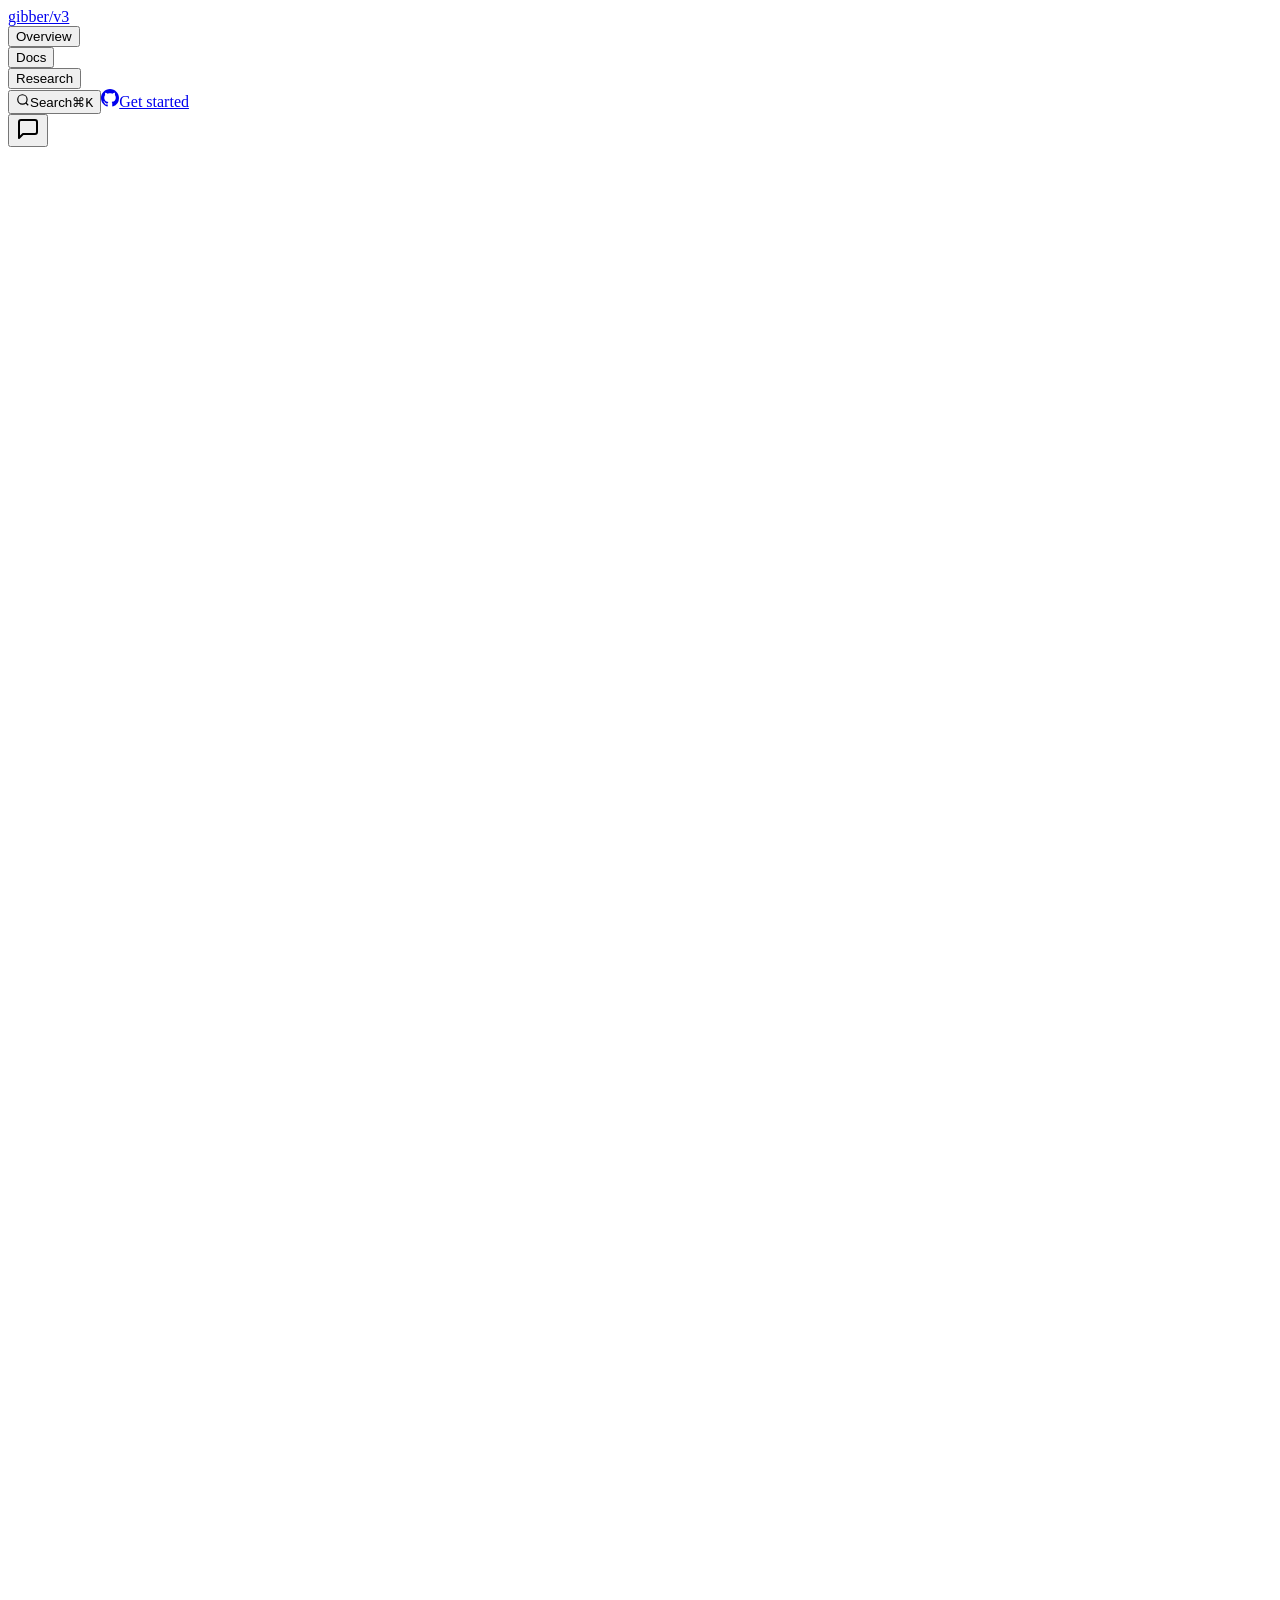
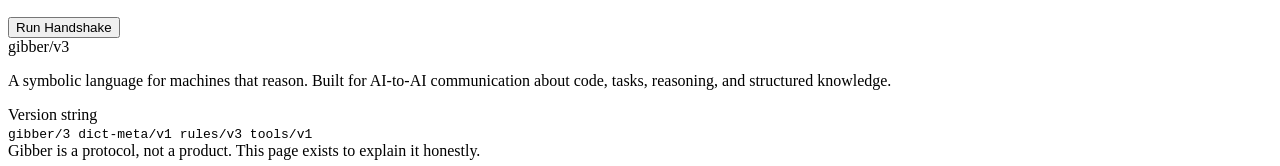
==== commit cacabc81: "Add Gibber v4 Handshake section to main landing page Full section covering the three-layer security " ====
--- a/index.html
+++ b/index.html
@@ -1,4 +1,4 @@
-<!DOCTYPE html><!--kj2KdG1sPQ4hgi2CGDQ_M--><html lang="en" class="dark"><head><meta charSet="utf-8"/><meta name="viewport" content="width=device-width, initial-scale=1"/><link rel="stylesheet" href="/gibber/_next/static/css/8cb8d89ea78fb723.css" data-precedence="next"/><link rel="preload" as="script" fetchPriority="low" href="/gibber/_next/static/chunks/webpack-86ad07aa8afe8f60.js"/><script src="/gibber/_next/static/chunks/4bd1b696-c023c6e3521b1417.js" async=""></script><script src="/gibber/_next/static/chunks/255-984cd432c1a30517.js" async=""></script><script src="/gibber/_next/static/chunks/main-app-d0e335ac60f356c8.js" async=""></script><script src="/gibber/_next/static/chunks/111-3437d82c68e3422e.js" async=""></script><script src="/gibber/_next/static/chunks/app/page-2d062bf4faf282f4.js" async=""></script><link rel="preconnect" href="https://fonts.googleapis.com"/><link rel="preconnect" href="https://fonts.gstatic.com" crossorigin=""/><title>Gibber — a symbolic language for machines that reason</title><meta name="description" content="Gibber is a dictionary-driven S-expression notation designed for AI-to-AI communication about code, tasks, reasoning, and structured knowledge. Denser than English. More precise than JSON. Built for agents."/><meta property="og:title" content="Gibber — a symbolic language for machines that reason"/><meta property="og:description" content="A dictionary-driven S-expression notation for AI-to-AI communication."/><meta property="og:type" content="website"/><meta name="twitter:card" content="summary"/><meta name="twitter:title" content="Gibber — a symbolic language for machines that reason"/><meta name="twitter:description" content="A dictionary-driven S-expression notation for AI-to-AI communication."/><link href="https://fonts.googleapis.com/css2?family=Inter:wght@400;500;600;700&amp;family=JetBrains+Mono:wght@400;500;600&amp;display=swap" rel="stylesheet"/><script src="/gibber/_next/static/chunks/polyfills-42372ed130431b0a.js" noModule=""></script></head><body><div hidden=""><!--$--><!--/$--></div><div aria-hidden="true" class="fixed left-0 right-0 top-0 z-50 h-[2px] origin-left bg-accent shadow-[0_0_12px_rgba(34,211,238,0.6)]" style="transform:scaleX(0)"></div><header class="sticky top-0 z-40 border-b border-line/80 bg-bg-base/70 backdrop-blur-md"><div class="container-prose flex h-14 items-center justify-between gap-4"><a href="#top" class="flex items-center gap-2 font-mono text-sm font-semibold text-ink-hi shrink-0 group"><span class="inline-block h-2 w-2 rounded-full bg-accent transition-shadow duration-300 group-hover:shadow-[0_0_8px_2px_rgba(34,211,238,0.6)]" aria-hidden="true"></span>gibber<span class="font-normal text-ink-lo">/v3</span></a><nav class="hidden items-center gap-1 text-xs text-ink-mid md:flex"><div class="relative"><button class="px-2 py-1.5 rounded-md text-ink-mid hover:text-accent transition-colors duration-200 font-medium text-xs">Overview</button></div><div class="relative"><button class="px-2 py-1.5 rounded-md text-ink-mid hover:text-accent transition-colors duration-200 font-medium text-xs">Docs</button></div><div class="relative"><button class="px-2 py-1.5 rounded-md text-ink-mid hover:text-accent transition-colors duration-200 font-medium text-xs">Research</button></div></nav><div class="flex items-center gap-3"><button class="flex items-center gap-2 rounded-lg border border-line bg-bg-raised/50 px-3 py-1.5 text-xs text-ink-lo hover:text-ink-mid hover:border-line-strong transition-colors duration-200 cursor-text"><svg width="14" height="14" viewBox="0 0 24 24" fill="none" stroke="currentColor" stroke-width="2" class="opacity-50 shrink-0"><circle cx="11" cy="11" r="8"></circle><path d="m21 21-4.3-4.3"></path></svg><span class="hidden sm:inline">Search</span><kbd class="hidden sm:inline rounded border border-line bg-bg-raised px-1.5 py-0.5 text-[10px] font-mono text-ink-lo/60">⌘K</kbd></button><a href="https://github.com/dzineer/gibber" target="_blank" rel="noopener noreferrer" class="text-ink-lo hover:text-ink-hi transition-colors duration-200" aria-label="GitHub"><svg width="18" height="18" viewBox="0 0 24 24" fill="currentColor"><path d="M12 0C5.37 0 0 5.37 0 12c0 5.31 3.435 9.795 8.205 11.385.6.105.825-.255.825-.57 0-.285-.015-1.23-.015-2.235-3.015.555-3.795-.735-4.035-1.41-.135-.345-.72-1.41-1.23-1.695-.42-.225-1.02-.78-.015-.795.945-.015 1.62.87 1.845 1.23 1.08 1.815 2.805 1.305 3.495.99.105-.78.42-1.305.765-1.605-2.67-.3-5.46-1.335-5.46-5.925 0-1.305.465-2.385 1.23-3.225-.12-.3-.54-1.53.12-3.18 0 0 1.005-.315 3.3 1.23.96-.27 1.98-.405 3-.405s2.04.135 3 .405c2.295-1.56 3.3-1.23 3.3-1.23.66 1.65.24 2.88.12 3.18.765.84 1.23 1.905 1.23 3.225 0 4.605-2.805 5.625-5.475 5.925.435.375.81 1.095.81 2.22 0 1.605-.015 2.895-.015 3.3 0 .315.225.69.825.57A12.02 12.02 0 0024 12c0-6.63-5.37-12-12-12z"></path></svg></a><a href="/gibber/getting-started.html" class="btn-ghost !py-1.5 !text-xs hidden sm:inline-flex">Get started</a></div></div></header><button class="fixed bottom-6 right-6 z-50 w-14 h-14 rounded-full bg-accent text-bg-base flex items-center justify-center shadow-lg hover:shadow-[0_0_20px_rgba(34,211,238,0.4)] transition-all duration-300 hover:scale-110" aria-label="Open Gibber Chat"><svg width="24" height="24" viewBox="0 0 24 24" fill="none" stroke="currentColor" stroke-width="2" stroke-linecap="round" stroke-linejoin="round"><path d="M21 15a2 2 0 0 1-2 2H7l-4 4V5a2 2 0 0 1 2-2h14a2 2 0 0 1 2 2z"></path></svg></button><main id="top"><section class="relative overflow-hidden"><div class="absolute inset-0 bg-grid mask-fade-b opacity-40"></div><div class="container-prose relative pb-24 pt-20 md:pb-32 md:pt-28"><div style="opacity:0;transform:translateY(16px)"><div class="chip mb-6"><span class="h-1.5 w-1.5 rounded-full bg-accent"></span>gibber/3 — dict-meta/v1 rules/v3 tools/v1</div></div><div style="opacity:0;transform:translateY(16px)"><h1 class="h-display max-w-4xl">A symbolic language for<!-- --> <span class="text-accent">machines that reason.</span></h1></div><div style="opacity:0;transform:translateY(16px)"><p class="mt-6 lede">Gibber is a dictionary-driven S-expression notation for AI-to-AI communication about code, tasks, reasoning, and structured knowledge. Denser than English. More precise than JSON. Built for agents, not humans.</p></div><div style="opacity:0;transform:translateY(16px)"><div class="mt-10 flex flex-wrap items-center gap-3"><a href="#what" class="btn-primary">See how it works</a><a href="#compare" class="btn-ghost">Compare to alternatives</a></div></div><div class="mt-14 grid grid-cols-1 gap-4 lg:grid-cols-2"><div style="opacity:0;transform:translateY(14px)"><figure class="card overflow-hidden"><figcaption class="flex items-center justify-between border-b border-line bg-bg-raised px-4 py-2 text-xs font-medium text-ink-lo"><span class="font-mono">gibber</span><span class="chip !border-line !bg-transparent !py-0.5 text-[10px] uppercase tracking-[0.2em] text-accent">gibber</span></figcaption><pre class="overflow-x-auto p-5 text-[13px] font-mono leading-relaxed"><code><span class="text-gib-paren">(</span><span class="text-gib-sym">§task</span><span class=""> </span><span class="text-gib-key">§id:</span><span class="text-ink-mid">T002</span><span class=""> </span><span class="text-gib-key">§status:</span><span class="text-gib-sym">§done</span><span class="">
+<!DOCTYPE html><!--ERgnxA_YOu6_4KF_lWRY0--><html lang="en" class="dark"><head><meta charSet="utf-8"/><meta name="viewport" content="width=device-width, initial-scale=1"/><link rel="stylesheet" href="/gibber/_next/static/css/c38c12cce58f2ffa.css" data-precedence="next"/><link rel="preload" as="script" fetchPriority="low" href="/gibber/_next/static/chunks/webpack-1cae8acdc4b75a7b.js"/><script src="/gibber/_next/static/chunks/4bd1b696-c023c6e3521b1417.js" async=""></script><script src="/gibber/_next/static/chunks/255-984cd432c1a30517.js" async=""></script><script src="/gibber/_next/static/chunks/main-app-d0e335ac60f356c8.js" async=""></script><script src="/gibber/_next/static/chunks/416-417b997492fece71.js" async=""></script><script src="/gibber/_next/static/chunks/816-a5749df0276a1fd1.js" async=""></script><script src="/gibber/_next/static/chunks/app/page-08adea40f2c5a2b0.js" async=""></script><link rel="preconnect" href="https://fonts.googleapis.com"/><link rel="preconnect" href="https://fonts.gstatic.com" crossorigin=""/><title>Gibber — a symbolic language for machines that reason</title><meta name="description" content="Gibber is a dictionary-driven S-expression notation designed for AI-to-AI communication about code, tasks, reasoning, and structured knowledge. Denser than English. More precise than JSON. Built for agents."/><meta property="og:title" content="Gibber — a symbolic language for machines that reason"/><meta property="og:description" content="A dictionary-driven S-expression notation for AI-to-AI communication."/><meta property="og:type" content="website"/><meta name="twitter:card" content="summary"/><meta name="twitter:title" content="Gibber — a symbolic language for machines that reason"/><meta name="twitter:description" content="A dictionary-driven S-expression notation for AI-to-AI communication."/><link href="https://fonts.googleapis.com/css2?family=Inter:wght@400;500;600;700&amp;family=JetBrains+Mono:wght@400;500;600&amp;display=swap" rel="stylesheet"/><script src="/gibber/_next/static/chunks/polyfills-42372ed130431b0a.js" noModule=""></script></head><body><div hidden=""><!--$--><!--/$--></div><div aria-hidden="true" class="fixed left-0 right-0 top-0 z-50 h-[2px] origin-left bg-accent shadow-[0_0_12px_rgba(34,211,238,0.6)]" style="transform:scaleX(0)"></div><header class="sticky top-0 z-40 border-b border-line/80 bg-bg-base/70 backdrop-blur-md"><div class="container-prose flex h-14 items-center justify-between gap-4"><a href="#top" class="flex items-center gap-2 font-mono text-sm font-semibold text-ink-hi shrink-0 group"><span class="inline-block h-2 w-2 rounded-full bg-accent transition-shadow duration-300 group-hover:shadow-[0_0_8px_2px_rgba(34,211,238,0.6)]" aria-hidden="true"></span>gibber<span class="font-normal text-ink-lo">/v3</span></a><nav class="hidden items-center gap-1 text-xs text-ink-mid md:flex"><div class="relative"><button class="px-2 py-1.5 rounded-md text-ink-mid hover:text-accent transition-colors duration-200 font-medium text-xs">Overview</button></div><div class="relative"><button class="px-2 py-1.5 rounded-md text-ink-mid hover:text-accent transition-colors duration-200 font-medium text-xs">Docs</button></div><div class="relative"><button class="px-2 py-1.5 rounded-md text-ink-mid hover:text-accent transition-colors duration-200 font-medium text-xs">Research</button></div></nav><div class="flex items-center gap-3"><button class="flex items-center gap-2 rounded-lg border border-line bg-bg-raised/50 px-3 py-1.5 text-xs text-ink-lo hover:text-ink-mid hover:border-line-strong transition-colors duration-200 cursor-text"><svg width="14" height="14" viewBox="0 0 24 24" fill="none" stroke="currentColor" stroke-width="2" class="opacity-50 shrink-0"><circle cx="11" cy="11" r="8"></circle><path d="m21 21-4.3-4.3"></path></svg><span class="hidden sm:inline">Search</span><kbd class="hidden sm:inline rounded border border-line bg-bg-raised px-1.5 py-0.5 text-[10px] font-mono text-ink-lo/60">⌘K</kbd></button><a href="https://github.com/dzineer/gibber" target="_blank" rel="noopener noreferrer" class="text-ink-lo hover:text-ink-hi transition-colors duration-200" aria-label="GitHub"><svg width="18" height="18" viewBox="0 0 24 24" fill="currentColor"><path d="M12 0C5.37 0 0 5.37 0 12c0 5.31 3.435 9.795 8.205 11.385.6.105.825-.255.825-.57 0-.285-.015-1.23-.015-2.235-3.015.555-3.795-.735-4.035-1.41-.135-.345-.72-1.41-1.23-1.695-.42-.225-1.02-.78-.015-.795.945-.015 1.62.87 1.845 1.23 1.08 1.815 2.805 1.305 3.495.99.105-.78.42-1.305.765-1.605-2.67-.3-5.46-1.335-5.46-5.925 0-1.305.465-2.385 1.23-3.225-.12-.3-.54-1.53.12-3.18 0 0 1.005-.315 3.3 1.23.96-.27 1.98-.405 3-.405s2.04.135 3 .405c2.295-1.56 3.3-1.23 3.3-1.23.66 1.65.24 2.88.12 3.18.765.84 1.23 1.905 1.23 3.225 0 4.605-2.805 5.625-5.475 5.925.435.375.81 1.095.81 2.22 0 1.605-.015 2.895-.015 3.3 0 .315.225.69.825.57A12.02 12.02 0 0024 12c0-6.63-5.37-12-12-12z"></path></svg></a><a href="/gibber/getting-started.html" class="btn-ghost !py-1.5 !text-xs hidden sm:inline-flex">Get started</a></div></div></header><button class="fixed bottom-6 right-6 z-50 w-14 h-14 rounded-full bg-accent text-bg-base flex items-center justify-center shadow-lg hover:shadow-[0_0_20px_rgba(34,211,238,0.4)] transition-all duration-300 hover:scale-110" aria-label="Open Gibber Chat"><svg width="24" height="24" viewBox="0 0 24 24" fill="none" stroke="currentColor" stroke-width="2" stroke-linecap="round" stroke-linejoin="round"><path d="M21 15a2 2 0 0 1-2 2H7l-4 4V5a2 2 0 0 1 2-2h14a2 2 0 0 1 2 2z"></path></svg></button><main id="top"><section class="relative overflow-hidden"><div class="absolute inset-0 bg-grid mask-fade-b opacity-40"></div><div class="container-prose relative pb-24 pt-20 md:pb-32 md:pt-28"><div style="opacity:0;transform:translateY(16px)"><div class="chip mb-6"><span class="h-1.5 w-1.5 rounded-full bg-accent"></span>gibber/3 — dict-meta/v1 rules/v3 tools/v1</div></div><div style="opacity:0;transform:translateY(16px)"><h1 class="h-display max-w-4xl">A symbolic language for<!-- --> <span class="text-accent">machines that reason.</span></h1></div><div style="opacity:0;transform:translateY(16px)"><p class="mt-6 lede">Gibber is a dictionary-driven S-expression notation for AI-to-AI communication about code, tasks, reasoning, and structured knowledge. Denser than English. More precise than JSON. Built for agents, not humans.</p></div><div style="opacity:0;transform:translateY(16px)"><div class="mt-10 flex flex-wrap items-center gap-3"><a href="#what" class="btn-primary">See how it works</a><a href="#compare" class="btn-ghost">Compare to alternatives</a></div></div><div class="mt-14 grid grid-cols-1 gap-4 lg:grid-cols-2"><div style="opacity:0;transform:translateY(14px)"><figure class="card overflow-hidden"><figcaption class="flex items-center justify-between border-b border-line bg-bg-raised px-4 py-2 text-xs font-medium text-ink-lo"><span class="font-mono">gibber</span><span class="chip !border-line !bg-transparent !py-0.5 text-[10px] uppercase tracking-[0.2em] text-accent">gibber</span></figcaption><pre class="overflow-x-auto p-5 text-[13px] font-mono leading-relaxed"><code><span class="text-gib-paren">(</span><span class="text-gib-sym">§task</span><span class=""> </span><span class="text-gib-key">§id:</span><span class="text-ink-mid">T002</span><span class=""> </span><span class="text-gib-key">§status:</span><span class="text-gib-sym">§done</span><span class="">
   </span><span class="text-gib-key">§title:</span><span class="text-gib-str">&quot;write GLP runtime spec and dictionary&quot;</span><span class="">
   </span><span class="text-gib-key">§claims:</span><span class="text-gib-paren">[</span><span class="">
     </span><span class="text-gib-paren">(</span><span class="text-gib-sym">§claim</span><span class=""> </span><span class="text-gib-sym">§exists</span><span class=""> </span><span class="text-gib-key">§file:</span><span class="text-ink-mid">docs/glp-spec.md</span><span class="text-gib-paren">)</span><span class="">
@@ -120,4 +120,10 @@
     </span><span class="text-gib-paren">(</span><span class="text-gib-sym">§task</span><span class=""> </span><span class="text-gib-key">§id:</span><span class="text-ink-mid">T030</span><span class=""> </span><span class="text-gib-key">§status:</span><span class="text-gib-sym">§in-progress</span><span class="">
       </span><span class="text-gib-key">§title:</span><span class="text-gib-str">&quot;vectors and compression&quot;</span><span class="text-gib-paren">)</span><span class="text-gib-paren">]</span><span class="">
   </span><span class="text-gib-key">§pending:</span><span class="text-gib-paren">[</span><span class="">
-    </span><span class="text-gib-paren">(</span><span class="text-gib-sym">§task</span><span class=""> </span><span class="text-gib-key">§id:</span><span class="text-ink-mid">T040</span><span class=""> </span><span class="text-gib-key">§title:</span><span class="text-gib-str">&quot;mcp server scaffolding&quot;</span><span class="text-gib-paren">)</span><span class="text-gib-paren">]</span><span class="text-gib-paren">)</span></code></pre></figure></div></div></div></section><div class="hairline"></div><section id="faq" class="section"><div class="container-prose"><div style="opacity:0;transform:translateY(16px)"><div class="mb-12 max-w-prose2 scroll-mt-20 md:mb-16"><div class="kicker">Caveats and honesty</div><h2 class="h-section">When NOT to use Gibber.</h2><p class="mt-5 lede">Every notation has a scope. Gibber is a sharp tool for structured AI-to-AI communication, and an actively bad tool for several other things. Here they are.</p></div></div><div class="grid gap-6 md:grid-cols-2"><div style="opacity:0;transform:translateY(14px)"><div class="card h-full p-6"><div class="font-mono text-xs uppercase tracking-[0.2em] text-accent">Casual / social turns</div><p class="mt-3 text-sm leading-relaxed text-ink-mid">Wrapping &#x27;hello&#x27; in (§greet §to:§user §msg:&quot;hello&quot;) is longer than just saying hello. Don&#x27;t use Gibber for chit-chat, pleasantries, or anything where the structure adds nothing.</p></div></div><div style="opacity:0;transform:translateY(14px)"><div class="card h-full p-6"><div class="font-mono text-xs uppercase tracking-[0.2em] text-accent">Narrative prose and persuasion</div><p class="mt-3 text-sm leading-relaxed text-ink-mid">Long-form explanation, storytelling, tradeoff arguments, anything whose power comes from tone and rhythm — English wins. Gibber is shape, not voice.</p></div></div><div style="opacity:0;transform:translateY(14px)"><div class="card h-full p-6"><div class="font-mono text-xs uppercase tracking-[0.2em] text-accent">First-time teaching cost</div><p class="mt-3 text-sm leading-relaxed text-ink-mid">Before a model knows the dictionary, every symbol is a lookup. The efficiency payoff only kicks in after the vocabulary is loaded — but once loaded, it stays loaded for the session.</p></div></div><div style="opacity:0;transform:translateY(14px)"><div class="card h-full p-6"><div class="font-mono text-xs uppercase tracking-[0.2em] text-accent">Tokenizer dependence</div><p class="mt-3 text-sm leading-relaxed text-ink-mid">Density wins are measured against a specific tokenizer. Most modern LLMs handle Gibber cleanly, but the exact numbers vary. Verify empirically on your target model family.</p></div></div><div style="opacity:0;transform:translateY(14px)"><div class="card h-full p-6"><div class="font-mono text-xs uppercase tracking-[0.2em] text-accent">No runtime side effects</div><p class="mt-3 text-sm leading-relaxed text-ink-mid">Simulated functions run in the LLM&#x27;s head. They&#x27;re great for transforms, classification, routing, rendering — and useless for anything needing real I/O. Real side effects still need real tools.</p></div></div><div style="opacity:0;transform:translateY(14px)"><div class="card h-full p-6"><div class="font-mono text-xs uppercase tracking-[0.2em] text-accent">Not a replacement for MCP or JSON</div><p class="mt-3 text-sm leading-relaxed text-ink-mid">Gibber is a content notation, not a transport. It lives alongside MCP and JSON Schema, not instead of them. Use Gibber inside the message bodies those protocols already carry.</p></div></div></div></div></section></main><footer class="border-t border-line bg-bg-elev"><div class="container-prose py-14"><div class="flex flex-col items-start justify-between gap-8 md:flex-row md:items-center"><div><div class="flex items-center gap-2 font-mono text-sm font-semibold text-ink-hi"><span class="inline-block h-2 w-2 rounded-full bg-accent" aria-hidden="true"></span>gibber<span class="font-normal text-ink-lo">/v3</span></div><p class="mt-3 max-w-prose2 text-sm text-ink-lo">A symbolic language for machines that reason. Built for AI-to-AI communication about code, tasks, reasoning, and structured knowledge.</p></div><div class="grid grid-cols-2 gap-x-10 gap-y-2 text-sm md:grid-cols-3"><div class="col-span-2 mb-1 font-mono text-[11px] uppercase tracking-[0.2em] text-ink-lo md:col-span-3">Version string</div><code class="col-span-2 rounded-md border border-line bg-bg-raised px-3 py-2 font-mono text-xs text-ink-mid md:col-span-3">gibber/3 dict-meta/v1 rules/v3 tools/v1</code></div></div><div class="mt-10 border-t border-line pt-6 text-xs text-ink-lo">Gibber is a protocol, not a product. This page exists to explain it honestly.</div></div></footer><!--$--><!--/$--><script src="/gibber/_next/static/chunks/webpack-86ad07aa8afe8f60.js" id="_R_" async=""></script><script>(self.__next_f=self.__next_f||[]).push([0])</script><script>self.__next_f.push([1,"1:\"$Sreact.fragment\"\n2:I[9766,[],\"\"]\n3:I[8924,[],\"\"]\n4:I[1135,[\"111\",\"static/chunks/111-3437d82c68e3422e.js\",\"974\",\"static/chunks/app/page-2d062bf4faf282f4.js\"],\"ScrollProgress\"]\n5:I[4420,[\"111\",\"static/chunks/111-3437d82c68e3422e.js\",\"974\",\"static/chunks/app/page-2d062bf4faf282f4.js\"],\"Nav\"]\n6:I[1734,[\"111\",\"static/chunks/111-3437d82c68e3422e.js\",\"974\",\"static/chunks/app/page-2d062bf4faf282f4.js\"],\"GibberChat\"]\n7:I[8687,[\"111\",\"static/chunks/111-3437d82c68e3422e.js\",\"974\",\"static/chunks/app/page-2d062bf4faf282f4.js\"],\"Reveal\"]\n8:I[8687,[\"111\",\"static/chunks/111-3437d82c68e3422e.js\",\"974\",\"static/chunks/app/page-2d062bf4faf282f4.js\"],\"Stagger\"]\n9:I[8687,[\"111\",\"static/chunks/111-3437d82c68e3422e.js\",\"974\",\"static/chunks/app/page-2d062bf4faf282f4.js\"],\"StaggerItem\"]\na:I[755,[\"111\",\"static/chunks/111-3437d82c68e3422e.js\",\"974\",\"static/chunks/app/page-2d062bf4faf282f4.js\"],\"GibberCode\"]\nb:I[755,[\"111\",\"static/chunks/111-3437d82c68e3422e.js\",\"974\",\"static/chunks/app/page-2d062bf4faf282f4.js\"],\"PlainCode\"]\n28:I[7150,[],\"\"]\n:HL[\"/gibber/_next/static/css/8cb8d89ea78fb723.css\",\"style\"]\n"])</script><script>self.__next_f.push([1,"0:{\"P\":null,\"b\":\"kj2KdG1sPQ4hgi2CGDQ-M\",\"p\":\"/gibber\",\"c\":[\"\",\"\"],\"i\":false,\"f\":[[[\"\",{\"children\":[\"__PAGE__\",{}]},\"$undefined\",\"$undefined\",true],[\"\",[\"$\",\"$1\",\"c\",{\"children\":[[[\"$\",\"link\",\"0\",{\"rel\":\"stylesheet\",\"href\":\"/gibber/_next/static/css/8cb8d89ea78fb723.css\",\"precedence\":\"next\",\"crossOrigin\":\"$undefined\",\"nonce\":\"$undefined\"}]],[\"$\",\"html\",null,{\"lang\":\"en\",\"className\":\"dark\",\"children\":[[\"$\",\"head\",null,{\"children\":[[\"$\",\"link\",null,{\"rel\":\"preconnect\",\"href\":\"https://fonts.googleapis.com\"}],[\"$\",\"link\",null,{\"rel\":\"preconnect\",\"href\":\"https://fonts.gstatic.com\",\"crossOrigin\":\"\"}],[\"$\",\"link\",null,{\"href\":\"https://fonts.googleapis.com/css2?family=Inter:wght@400;500;600;700\u0026family=JetBrains+Mono:wght@400;500;600\u0026display=swap\",\"rel\":\"stylesheet\"}]]}],[\"$\",\"body\",null,{\"children\":[\"$\",\"$L2\",null,{\"parallelRouterKey\":\"children\",\"error\":\"$undefined\",\"errorStyles\":\"$undefined\",\"errorScripts\":\"$undefined\",\"template\":[\"$\",\"$L3\",null,{}],\"templateStyles\":\"$undefined\",\"templateScripts\":\"$undefined\",\"notFound\":[[[\"$\",\"title\",null,{\"children\":\"404: This page could not be found.\"}],[\"$\",\"div\",null,{\"style\":{\"fontFamily\":\"system-ui,\\\"Segoe UI\\\",Roboto,Helvetica,Arial,sans-serif,\\\"Apple Color Emoji\\\",\\\"Segoe UI Emoji\\\"\",\"height\":\"100vh\",\"textAlign\":\"center\",\"display\":\"flex\",\"flexDirection\":\"column\",\"alignItems\":\"center\",\"justifyContent\":\"center\"},\"children\":[\"$\",\"div\",null,{\"children\":[[\"$\",\"style\",null,{\"dangerouslySetInnerHTML\":{\"__html\":\"body{color:#000;background:#fff;margin:0}.next-error-h1{border-right:1px solid rgba(0,0,0,.3)}@media (prefers-color-scheme:dark){body{color:#fff;background:#000}.next-error-h1{border-right:1px solid rgba(255,255,255,.3)}}\"}}],[\"$\",\"h1\",null,{\"className\":\"next-error-h1\",\"style\":{\"display\":\"inline-block\",\"margin\":\"0 20px 0 0\",\"padding\":\"0 23px 0 0\",\"fontSize\":24,\"fontWeight\":500,\"verticalAlign\":\"top\",\"lineHeight\":\"49px\"},\"children\":404}],[\"$\",\"div\",null,{\"style\":{\"display\":\"inline-block\"},\"children\":[\"$\",\"h2\",null,{\"style\":{\"fontSize\":14,\"fontWeight\":400,\"lineHeight\":\"49px\",\"margin\":0},\"children\":\"This page could not be found.\"}]}]]}]}]],[]],\"forbidden\":\"$undefined\",\"unauthorized\":\"$undefined\"}]}]]}]]}],{\"children\":[\"__PAGE__\",[\"$\",\"$1\",\"c\",{\"children\":[[[\"$\",\"$L4\",null,{}],[\"$\",\"$L5\",null,{}],[\"$\",\"$L6\",null,{}],[\"$\",\"main\",null,{\"id\":\"top\",\"children\":[[\"$\",\"section\",null,{\"className\":\"relative overflow-hidden\",\"children\":[[\"$\",\"div\",null,{\"className\":\"absolute inset-0 bg-grid mask-fade-b opacity-40\"}],[\"$\",\"div\",null,{\"className\":\"container-prose relative pb-24 pt-20 md:pb-32 md:pt-28\",\"children\":[[\"$\",\"$L7\",null,{\"children\":[\"$\",\"div\",null,{\"className\":\"chip mb-6\",\"children\":[[\"$\",\"span\",null,{\"className\":\"h-1.5 w-1.5 rounded-full bg-accent\"}],\"gibber/3 — dict-meta/v1 rules/v3 tools/v1\"]}]}],[\"$\",\"$L7\",null,{\"delay\":0.05,\"children\":[\"$\",\"h1\",null,{\"className\":\"h-display max-w-4xl\",\"children\":[\"A symbolic language for\",\" \",[\"$\",\"span\",null,{\"className\":\"text-accent\",\"children\":\"machines that reason.\"}]]}]}],[\"$\",\"$L7\",null,{\"delay\":0.15,\"children\":[\"$\",\"p\",null,{\"className\":\"mt-6 lede\",\"children\":\"Gibber is a dictionary-driven S-expression notation for AI-to-AI communication about code, tasks, reasoning, and structured knowledge. Denser than English. More precise than JSON. Built for agents, not humans.\"}]}],[\"$\",\"$L7\",null,{\"delay\":0.25,\"children\":[\"$\",\"div\",null,{\"className\":\"mt-10 flex flex-wrap items-center gap-3\",\"children\":[[\"$\",\"a\",null,{\"href\":\"#what\",\"className\":\"btn-primary\",\"children\":\"See how it works\"}],[\"$\",\"a\",null,{\"href\":\"#compare\",\"className\":\"btn-ghost\",\"children\":\"Compare to alternatives\"}]]}]}],[\"$\",\"$L8\",null,{\"className\":\"mt-14 grid grid-cols-1 gap-4 lg:grid-cols-2\",\"initialDelay\":0.3,\"childDelay\":0.1,\"children\":[[\"$\",\"$L9\",null,{\"children\":[\"$\",\"$La\",null,{\"caption\":\"gibber\",\"code\":\"(§task §id:T002 §status:§done\\n  §title:\\\"write GLP runtime spec and dictionary\\\"\\n  §claims:[\\n    (§claim §exists §file:docs/glp-spec.md)\\n    (§claim §contains §file:docs/glp-spec.md\\n            §value:\\\"§recall-request\\\")\\n    (§claim §passed §cmd:\\\"cargo test --workspace\\\")]\\n  §result:(§passed §spec-written §dict-written))\"}]}],[\"$\",\"$L9\",null,{\"children\":[\"$\",\"$Lb\",null,{\"caption\":\"english (same meaning)\",\"lang\":\"prose\",\"code\":\"Task T002 is done. Its title is \\\"write GLP runtime\\nspec and dictionary.\\\" We claim that the file\\ndocs/glp-spec.md exists, that it contains the string\\n\\\"§recall-request\\\", and that the command\\n\\\"cargo test --workspace\\\" passed. The result is that\\nthe spec was written, the dictionary was written,\\nand all checks passed.\"}]}]]}],\"$Lc\"]}]]}],\"$Ld\",\"$Le\",\"$Lf\",\"$L10\",\"$L11\",\"$L12\",\"$L13\",\"$L14\",\"$L15\",\"$L16\",\"$L17\",\"$L18\",\"$L19\",\"$L1a\",\"$L1b\",\"$L1c\",\"$L1d\",\"$L1e\",\"$L1f\",\"$L20\",\"$L21\",\"$L22\",\"$L23\",\"$L24\"]}],\"$L25\"],null,\"$L26\"]}],{},null,false]},null,false],\"$L27\",false]],\"m\":\"$undefined\",\"G\":[\"$28\",[]],\"s\":false,\"S\":true}\n"])</script><script>self.__next_f.push([1,"29:I[4420,[\"111\",\"static/chunks/111-3437d82c68e3422e.js\",\"974\",\"static/chunks/app/page-2d062bf4faf282f4.js\"],\"SectionHead\"]\n2a:I[6165,[\"111\",\"static/chunks/111-3437d82c68e3422e.js\",\"974\",\"static/chunks/app/page-2d062bf4faf282f4.js\"],\"ConversationDemo\"]\n2b:I[4686,[\"111\",\"static/chunks/111-3437d82c68e3422e.js\",\"974\",\"static/chunks/app/page-2d062bf4faf282f4.js\"],\"InterpretationDiagram\"]\n2c:I[8687,[\"111\",\"static/chunks/111-3437d82c68e3422e.js\",\"974\",\"static/chunks/app/page-2d062bf4faf282f4.js\"],\"HoverLift\"]\n2d:I[8729,[\"111\",\"static/chunks/111-3437d82c68e3422e.js\",\"974\",\"static/chunks/app/page-2d062bf4faf282f4.js\"],\"DefBlock\"]\n4d:I[4431,[],\"OutletBoundary\"]\n4f:I[5278,[],\"AsyncMetadataOutlet\"]\n51:I[4431,[],\"ViewportBoundary\"]\n53:I[4431,[],\"MetadataBoundary\"]\n54:\"$Sreact.suspense\"\nc:[\"$\",\"$L7\",null,{\"delay\":0.5,\"className\":\"mt-4 flex flex-wrap items-center gap-x-6 gap-y-2 text-xs text-ink-lo\",\"children\":[[\"$\",\"span\",null,{\"children\":[[\"$\",\"span\",null,{\"className\":\"font-mono text-ink-mid\",\"children\":\"~48\"}],\" Gibber tokens\"]}],[\"$\",\"span\",null,{\"className\":\"h-1 w-1 rounded-full bg-line-strong\"}],[\"$\",\"span\",null,{\"children\":[[\"$\",\"span\",null,{\"className\":\"font-mono text-ink-mid\",\"children\":\"~82\"}],\" English tokens for the same content\"]}],[\"$\",\"span\",null,{\"className\":\"h-1 w-1 rounded-full bg-line-strong\"}],[\"$\",\"span\",null,{\"children\":\"Gibber is also exhaustively machine-walkable.\"}]]}]\nd:[\"$\",\"div\",null,{\"className\":\"hairline\"}]\ne:[\"$\",\"section\",null,{\"id\":\"demo\",\"className\":\"section\",\"children\":[\"$\",\"div\",null,{\"className\":\"container-prose\",\"children\":[[\"$\",\"$L7\",null,{\"children\":[\"$\",\"$L29\",null,{\"kicker\":\"See them talk\",\"title\":\"Two agents, same conversation, two notations.\",\"lede\":\"Watch two AIs exchange a memory recall — once in Gibber, once in English. Same real-time typing speed on both sides. The token counters are live. One panel finishes much sooner than the other.\"}]}],[\"$\",\"$L7\",null,{\"delay\":0.1,\"children\":[\"$\",\"$L2a\",null,{}]}]]}]}]\nf:[\"$\",\"div\",null,{\"className\":\"hairline\"}]\n"])</script><script>self.__next_f.push([1,"10:[\"$\",\"section\",null,{\"id\":\"why\",\"className\":\"section\",\"children\":[\"$\",\"div\",null,{\"className\":\"container-prose\",\"children\":[[\"$\",\"$L7\",null,{\"children\":[\"$\",\"$L29\",null,{\"kicker\":\"Why it works\",\"title\":\"An AST removes the steps where models hallucinate.\",\"lede\":\"The speed and density wins are the visible part. The bigger story is accuracy. When you hand a model a parsed syntax tree instead of natural language, you skip every step where ambiguity normally creeps in — and ambiguity is where hallucinations are born.\"}]}],[\"$\",\"$L7\",null,{\"delay\":0.1,\"children\":[\"$\",\"$L2b\",null,{}]}],[\"$\",\"div\",null,{\"className\":\"mt-12 grid gap-6 md:grid-cols-2\",\"children\":[[\"$\",\"$L7\",null,{\"children\":[\"$\",\"$L2c\",null,{\"className\":\"card h-full p-6\",\"children\":[\"$\",\"$L2d\",null,{\"term\":\"AST advantage\",\"tldr\":[\"The form \",[\"$\",\"em\",null,{\"children\":\"is\"}],\" the parsed structure. The model doesn’t reconstruct meaning from prose — it walks a tree that’s already unambiguous.\"],\"long\":[[\"$\",\"p\",null,{\"children\":\"An AST — abstract syntax tree — is the structured form a parser produces from text. Every compiler builds one. It’s how code becomes meaning: brackets become blocks, identifiers become references, expressions become typed nodes. The tree is unambiguous by construction.\"}],[\"$\",\"p\",null,{\"children\":[\"English has no canonical AST. When a model reads “the function that processes recall requests returns a ranked list,” it has to\",\" \",[\"$\",\"em\",null,{\"children\":\"guess\"}],\" the structure: which clause modifies which noun, what “it” refers to, whether “ranked” is the result’s order or its type. Every guess is a hallucination opportunity.\"]}],[\"$\",\"p\",null,{\"children\":[\"Gibber removes the guess entirely. The form\",\" \",[\"$\",\"code\",null,{\"className\":\"font-mono text-ink-hi\",\"children\":\"(§handler §input:§recall-request §output:(§ranked §list §wiki-doc))\"}],\" \",[\"$\",\"em\",null,{\"children\":\"is\"}],\" the AST. The model doesn’t parse it from prose — it walks it directly. There is nothing left to misread.\"]}]]}]}]}],[\"$\",\"$L7\",null,{\"delay\":0.05,\"children\":[\"$\",\"$L2c\",null,{\"className\":\"card h-full p-6\",\"children\":[\"$\",\"$L2d\",null,{\"term\":\"Symbolic advantage\",\"tldr\":\"Every symbol points at one fixed dictionary entry. Meaning stops depending on context — and so does the model’s chance of misreading it.\",\"long\":[[\"$\",\"p\",null,{\"children\":[\"A symbol is a token whose meaning is fixed by reference, not by context. The dictionary defines\",\" \",[\"$\",\"code\",null,{\"className\":\"font-mono text-ink-hi\",\"children\":\"§recall-request\"}],\" \",\"exactly once. From that moment forward, every occurrence of that symbol means the same thing — to every model, in every conversation, forever.\"]}],[\"$\",\"p\",null,{\"children\":\"English words don’t work that way. “Run a query” could mean execute SQL, dispatch HTTP, invoke a function, or ask a colleague. The model decides from surrounding text — which is a roll of the dice. Symbols make the dice impossible.\"}],[\"$\",\"p\",null,{\"children\":\"Combine the two: a tree built from symbols whose meaning is fixed. The structure can’t be misparsed because it’s already parsed. The content can’t be misread because every token points at exactly one definition. Accuracy stops being something you hope for and becomes something the format guarantees.\"}]]}]}]}]]}],[\"$\",\"$L7\",null,{\"delay\":0.15,\"children\":[\"$\",\"div\",null,{\"className\":\"mt-10 grid gap-4 md:grid-cols-3\",\"children\":[[\"$\",\"$L2c\",\"Fewer interpretation steps\",{\"className\":\"card h-full p-5\",\"children\":[[\"$\",\"div\",null,{\"className\":\"font-mono text-xs uppercase tracking-[0.2em] text-accent\",\"children\":\"Fewer interpretation steps\"}],[\"$\",\"p\",null,{\"className\":\"mt-3 text-sm leading-relaxed text-ink-mid\",\"dangerouslySetInnerHTML\":{\"__html\":\"An English message goes through 6+ stages between \u0026ldquo;received\u0026rdquo; and \u0026ldquo;reasoned about.\u0026rdquo; A Gibber form goes through 2. Every removed stage is a removed failure mode.\"}}]]}],\"$L2e\",\"$L2f\"]}]}],\"$L30\"]}]}]\n"])</script><script>self.__next_f.push([1,"11:[\"$\",\"div\",null,{\"className\":\"hairline\"}]\n"])</script><script>self.__next_f.push([1,"12:[\"$\",\"section\",null,{\"id\":\"safety\",\"className\":\"section\",\"children\":[\"$\",\"div\",null,{\"className\":\"container-prose\",\"children\":[[\"$\",\"$L7\",null,{\"children\":[\"$\",\"$L29\",null,{\"kicker\":\"Safety\",\"title\":\"The grammar is the guardrail.\",\"lede\":\"Most AI safety research asks: how do we make the model not want to do bad things? Gibber asks a different question: how do we build a system where bad things aren't expressible? Instead of fighting the model's knowledge, you shape the surface through which it can act.\"}]}],[\"$\",\"div\",null,{\"className\":\"grid gap-6 lg:grid-cols-[1.1fr_0.9fr]\",\"children\":[[\"$\",\"$L7\",null,{\"children\":[\"$\",\"$L2c\",null,{\"className\":\"card h-full p-6\",\"children\":[[\"$\",\"div\",null,{\"className\":\"font-mono text-xs uppercase tracking-[0.2em] text-accent\",\"children\":\"Alignment vs containment\"}],[\"$\",\"div\",null,{\"className\":\"mt-4 space-y-3 text-sm leading-relaxed text-ink-mid\",\"children\":[[\"$\",\"p\",null,{\"children\":\"Current safety approaches layer suppression on top of weights that already contain dangerous knowledge. The model knows how to write exploits, manipulate people, and fabricate claims — because that knowledge is baked in during training. Safety then becomes a losing game of trying to hide what’s already there.\"}],[\"$\",\"p\",null,{\"children\":[\"Gibber fights at a different layer. It doesn’t try to remove the knowledge. It shapes the \",[\"$\",\"em\",null,{\"children\":\"surface through which the knowledge can be expressed.\"}],\" If the grammar has no symbol for a dangerous action, no rule that permits it, no tool that can invoke it — it simply cannot appear in a valid form. The knowledge sits inert in the weights with no pathway to become action.\"]}],[\"$\",\"p\",null,{\"className\":\"border-l-2 border-accent/40 pl-4 italic text-ink-hi\",\"children\":\"It’s the difference between telling someone dangerous not to pick up a weapon, and building a room where weapons cannot physically exist.\"}]]}]]}]}],[\"$\",\"$L7\",null,{\"delay\":0.05,\"children\":[\"$\",\"$L2c\",null,{\"className\":\"card h-full p-6\",\"children\":[[\"$\",\"div\",null,{\"className\":\"font-mono text-xs uppercase tracking-[0.2em] text-accent\",\"children\":\"Capability containment\"}],[\"$\",\"div\",null,{\"className\":\"mt-4 space-y-3 text-sm leading-relaxed text-ink-mid\",\"children\":[[\"$\",\"p\",null,{\"children\":[\"A CPU doesn’t \",[\"$\",\"em\",null,{\"children\":\"decide\"}],\" not to execute unauthorized instructions — the instruction set simply doesn’t include them. Gibber is the same idea applied to agent reasoning. What’s not in the grammar doesn’t exist, and what doesn’t exist can’t be chosen.\"]}],[\"$\",\"p\",null,{\"children\":\"That reframes AI safety from a philosophy problem to an engineering problem. Instead of asking “can we align this model’s values across infinite situations?” the question becomes “did we write the grammar correctly?” That’s auditable. That’s versioned. That’s reviewable by a team.\"}],[\"$\",\"p\",null,{\"className\":\"border-l-2 border-accent/40 pl-4 italic text-ink-hi\",\"children\":\"Containment is a solved engineering problem. Alignment isn’t.\"}]]}]]}]}]]}],[\"$\",\"$L7\",null,{\"delay\":0.1,\"className\":\"mt-16\",\"children\":[\"$\",\"div\",null,{\"className\":\"mb-8 max-w-prose2\",\"children\":[[\"$\",\"div\",null,{\"className\":\"kicker\",\"children\":\"Five layers of defense\"}],[\"$\",\"h3\",null,{\"className\":\"text-2xl font-semibold tracking-tightish text-ink-hi md:text-3xl\",\"children\":\"One bypass shouldn’t break everything.\"}],[\"$\",\"p\",null,{\"className\":\"mt-4 text-base leading-relaxed text-ink-mid\",\"children\":\"A single guardrail is fragile — one bypass and the whole thing collapses. Gibber builds safety out of five independent layers, each one mechanically verifiable before anything runs. Probing behavior is stopped at whichever layer catches it first; legitimate calls pass through cleanly.\"}]]}]}],[\"$\",\"$L7\",null,{\"delay\":0.15,\"children\":[\"$\",\"div\",null,{\"className\":\"relative overflow-hidden rounded-xl border border-line bg-bg-elev\",\"children\":\"$L31\"}]}],\"$L32\",\"$L33\",\"$L34\"]}]}]\n"])</script><script>self.__next_f.push([1,"13:[\"$\",\"div\",null,{\"className\":\"hairline\"}]\n"])</script><script>self.__next_f.push([1,"14:[\"$\",\"section\",null,{\"id\":\"problem\",\"className\":\"section\",\"children\":[\"$\",\"div\",null,{\"className\":\"container-prose\",\"children\":[[\"$\",\"$L7\",null,{\"children\":[\"$\",\"$L29\",null,{\"kicker\":\"The problem\",\"title\":\"English is the wrong shape for LLM-to-LLM reasoning.\",\"lede\":\"Two agents exchanging structured information in natural language is like two compilers exchanging source by reading it aloud. It works, but almost everything that makes it work is wasted effort on both sides.\"}]}],[\"$\",\"$L8\",null,{\"className\":\"grid gap-6 md:grid-cols-3\",\"children\":[[\"$\",\"$L9\",\"Ambiguity\",{\"children\":[\"$\",\"$L2c\",null,{\"className\":\"card h-full p-6\",\"children\":[[\"$\",\"div\",null,{\"className\":\"font-mono text-xs uppercase tracking-[0.2em] text-accent\",\"children\":\"Ambiguity\"}],[\"$\",\"p\",null,{\"className\":\"mt-3 text-sm leading-relaxed text-ink-mid\",\"children\":\"English relies on pronouns, implication, metaphor, and reader context. Every one of those is a hallucination surface when the reader is a model.\"}]]}]}],[\"$\",\"$L9\",\"Token cost\",{\"children\":[\"$\",\"$L2c\",null,{\"className\":\"card h-full p-6\",\"children\":[[\"$\",\"div\",null,{\"className\":\"font-mono text-xs uppercase tracking-[0.2em] text-accent\",\"children\":\"Token cost\"}],[\"$\",\"p\",null,{\"className\":\"mt-3 text-sm leading-relaxed text-ink-mid\",\"children\":\"Articles, prepositions, auxiliary verbs, connective tissue. 30–40% of English tokens carry no semantic weight. The model pays for them anyway.\"}]]}]}],[\"$\",\"$L9\",\"Interpretation overhead\",{\"children\":[\"$\",\"$L2c\",null,{\"className\":\"card h-full p-6\",\"children\":[[\"$\",\"div\",null,{\"className\":\"font-mono text-xs uppercase tracking-[0.2em] text-accent\",\"children\":\"Interpretation overhead\"}],[\"$\",\"p\",null,{\"className\":\"mt-3 text-sm leading-relaxed text-ink-mid\",\"children\":\"Before reasoning, the receiver must parse intent, disambiguate references, and reconstruct structure. That's silent compute burned on every read.\"}]]}]}]]}]]}]}]\n"])</script><script>self.__next_f.push([1,"15:[\"$\",\"div\",null,{\"className\":\"hairline\"}]\n"])</script><script>self.__next_f.push([1,"16:[\"$\",\"section\",null,{\"id\":\"what\",\"className\":\"section\",\"children\":[\"$\",\"div\",null,{\"className\":\"container-prose\",\"children\":[[\"$\",\"$L7\",null,{\"children\":[\"$\",\"$L29\",null,{\"kicker\":\"What Gibber is\",\"title\":\"Dictionary-driven S-expressions, typed vocabulary, composable forms.\",\"lede\":\"Gibber looks like Lisp because Lisp was right about trees. But the atoms aren't English words — they're single-token symbols from a shared dictionary. Every symbol has exactly one meaning, and every form is a walkable AST.\"}]}],[\"$\",\"$L8\",null,{\"className\":\"grid gap-8 lg:grid-cols-2\",\"children\":[[\"$\",\"$L9\",null,{\"children\":[\"$\",\"div\",null,{\"className\":\"space-y-4\",\"children\":[[\"$\",\"h3\",null,{\"className\":\"font-mono text-xs uppercase tracking-[0.2em] text-accent\",\"children\":\"A task record\"}],[\"$\",\"$La\",null,{\"code\":\"(§task §id:T030 §status:§in-progress\\n  §title:\\\"vectors and compression\\\"\\n  §depends-on:[T020 T021]\\n  §plan:[\\n    (§step §write §hnsw-wrapper)\\n    (§step §add §zstd-compression)\\n    (§step §measure §recall@10 §against §baseline)])\"}]]}]}],[\"$\",\"$L9\",null,{\"children\":[\"$\",\"div\",null,{\"className\":\"space-y-4\",\"children\":[[\"$\",\"h3\",null,{\"className\":\"font-mono text-xs uppercase tracking-[0.2em] text-accent\",\"children\":\"A verifier predicate\"}],[\"$\",\"$La\",null,{\"code\":\"(§check §contains\\n  §file:docs/glp-spec.md\\n  §value:\\\"§recall-request\\\")\\n\\n(§check §passed\\n  §cmd:\\\"cargo test --workspace\\\")\\n\\n(§check §matches\\n  §file:src/verifier.rs\\n  §pattern:\\\"fn\\\\s+verify_task\\\")\"}]]}]}],[\"$\",\"$L9\",null,{\"children\":[\"$\",\"div\",null,{\"className\":\"space-y-4\",\"children\":[[\"$\",\"h3\",null,{\"className\":\"font-mono text-xs uppercase tracking-[0.2em] text-accent\",\"children\":\"A tool call\"}],[\"$\",\"$La\",null,{\"code\":\"(§cargo-run §cmd:build §workspace:true)\\n\\n;; result\\n(§cargo-run §cmd:build §workspace:true\\n  §status:§passed\\n  §duration-ms:1240\\n  §warnings:0 §errors:0)\"}]]}]}],[\"$\",\"$L9\",null,{\"children\":[\"$\",\"div\",null,{\"className\":\"space-y-4\",\"children\":[[\"$\",\"h3\",null,{\"className\":\"font-mono text-xs uppercase tracking-[0.2em] text-accent\",\"children\":\"A memory entry\"}],[\"$\",\"$La\",null,{\"code\":\"(§learned\\n  §learned-from:\\\"cargo emits json interleaved with\\n                 plain text; jq pipeline choked on\\n                 successful cached builds\\\"\\n  §lesson:\\\"filter lines starting with { before\\n           piping to jq; use exit code as fallback\\\")\"}]]}]}]]}],[\"$\",\"$L7\",null,{\"delay\":0.1,\"children\":[\"$\",\"div\",null,{\"className\":\"mt-10 rounded-xl border border-line bg-bg-elev p-6\",\"children\":[[\"$\",\"div\",null,{\"className\":\"font-mono text-xs uppercase tracking-[0.2em] text-accent\",\"children\":\"The contract\"}],[\"$\",\"p\",null,{\"className\":\"mt-3 max-w-prose2 text-sm leading-relaxed text-ink-mid\",\"children\":[\"Every Gibber form is a tree. Every symbol comes from a loaded dictionary. Every symbol has one meaning. Every nested form is walkable by rule. Nothing is implied, nothing is metaphorical, nothing depends on pronoun resolution. The form \",[\"$\",\"em\",null,{\"children\":\"is\"}],\" the meaning.\"]}]]}]}]]}]}]\n"])</script><script>self.__next_f.push([1,"17:[\"$\",\"div\",null,{\"className\":\"hairline\"}]\n"])</script><script>self.__next_f.push([1,"18:[\"$\",\"section\",null,{\"id\":\"algo\",\"className\":\"section\",\"children\":[\"$\",\"div\",null,{\"className\":\"container-prose\",\"children\":[[\"$\",\"$L7\",null,{\"children\":[\"$\",\"$L29\",null,{\"kicker\":\"Algorithmic speech\",\"title\":\"You're not describing the algorithm. You're handing it over.\",\"lede\":\"Because Gibber is a tree and code is a tree, a Gibber function definition is the same shape as its implementation. The LLM doesn't interpret intent — it simulates the procedure directly.\"}]}],[\"$\",\"$L8\",null,{\"className\":\"grid gap-6 lg:grid-cols-2\",\"children\":[[\"$\",\"$L9\",null,{\"children\":[\"$\",\"$La\",null,{\"caption\":\"gibber — simulated function\",\"code\":\"(§define §fn:§gibber-compress\\n  §input:(§arg §name:§form §type:§gibber-ast)\\n  §output:(§arg §name:§compact §type:§gibber-ast)\\n  §rule:(§transform\\n    §step:(§dedupe §repeated §subtrees §into §aliases)\\n    §step:(§replace §subtree §with §ref:(§$ §id:\u003cn\u003e))\\n    §step:(§emit §preamble (§aliases [...]))\\n    §step:(§emit §body §with §refs §substituted))\\n  §invariant:(§roundtrip\\n    §gibber-decompress §∘ §gibber-compress\\n    §≡ §identity))\"}]}],[\"$\",\"$L9\",null,{\"children\":[\"$\",\"$Lb\",null,{\"caption\":\"javascript — same algorithm\",\"lang\":\"ts\",\"code\":\"function gibberCompress(form) {\\n  const seen = new Map();\\n  walk(form, (n) =\u003e {\\n    const k = stableHash(n);\\n    seen.set(k, (seen.get(k) ?? 0) + 1);\\n  });\\n\\n  const aliases = [];\\n  const idFor = new Map();\\n  let id = 1;\\n  for (const [k, count] of seen) {\\n    if (count \u003e 1 \u0026\u0026 nonTrivial(k)) {\\n      idFor.set(k, id);\\n      aliases.push({ id: id++, expandsTo: nodeFor(k) });\\n    }\\n  }\\n\\n  const body = rewrite(form, (n) =\u003e {\\n    const k = stableHash(n);\\n    return idFor.has(k) ? { $ref: idFor.get(k) } : n;\\n  });\\n\\n  return { compact: true, aliases, body };\\n}\"}]}]]}],[\"$\",\"$L7\",null,{\"delay\":0.1,\"children\":[\"$\",\"p\",null,{\"className\":\"mt-8 max-w-prose2 text-base leading-relaxed text-ink-mid\",\"children\":[\"Both sides describe the same procedure. One is what the LLM executes in its head at inference time. The other is what V8 executes on your machine. The equivalence isn't metaphorical — the Gibber form \",[\"$\",\"em\",null,{\"children\":\"is\"}],\" the algorithm, written in a notation both a tokenizer and a parser can walk.\"]}]}]]}]}]\n"])</script><script>self.__next_f.push([1,"19:[\"$\",\"div\",null,{\"className\":\"hairline\"}]\n"])</script><script>self.__next_f.push([1,"1a:[\"$\",\"section\",null,{\"id\":\"tools\",\"className\":\"section\",\"children\":[\"$\",\"div\",null,{\"className\":\"container-prose\",\"children\":[[\"$\",\"$L7\",null,{\"children\":[\"$\",\"$L29\",null,{\"kicker\":\"Typed tool calling\",\"title\":\"Closed output sets make the unknown structurally impossible.\",\"lede\":\"Tools declare exactly which result shapes they may emit. The agent pattern-matches an exhaustive set. No defensive parsing, no surprise formats, no try/catch around reality.\"}]}],[\"$\",\"$L8\",null,{\"className\":\"grid gap-6 lg:grid-cols-2\",\"children\":[[\"$\",\"$L9\",null,{\"children\":[\"$\",\"$La\",null,{\"caption\":\"the tool contract\",\"code\":\"(§define §tool §name:§cargo-run\\n  §input:(§schema\\n    §cmd:(§enum [§build §test §check §clippy])\\n    §workspace:§bool\\n    §package:§string?)\\n  §output:(§one-of\\n    (§result §status:§passed\\n       §duration-ms:§int\\n       §warnings:§int §errors:§int)\\n    (§result §status:§failed\\n       §exit-code:§int\\n       §errors:[(§error §file:§string §line:§int\\n                        §code:§string §msg:§string)])\\n    (§result §status:§timeout §after-ms:§int)\\n    (§result §status:§not-found §missing:§string)))\"}]}],[\"$\",\"$L9\",null,{\"children\":[\"$\",\"$La\",null,{\"caption\":\"the exhaustive match\",\"code\":\"(§match §on:(§cargo-run §cmd:build §workspace:true)\\n  §case:(§result §status:§passed) →\\n    (§record §did §built-clean)\\n  §case:(§result §status:§failed §errors:[§first §...]) →\\n    (§read §file:(§. §first §file)\\n           §line:(§. §first §line))\\n  §case:(§result §status:§timeout) →\\n    (§retry §with §larger §budget)\\n  §case:(§result §status:§not-found) →\\n    (§install §cargo §then §retry))\"}]}]]}],[\"$\",\"$L8\",null,{\"className\":\"mt-8 grid gap-6 md:grid-cols-2\",\"children\":[[\"$\",\"$L9\",null,{\"children\":[\"$\",\"$L2c\",null,{\"className\":\"card h-full p-6\",\"children\":[[\"$\",\"div\",null,{\"className\":\"font-mono text-xs uppercase tracking-[0.2em] text-accent\",\"children\":\"Inputs are constrained\"}],[\"$\",\"p\",null,{\"className\":\"mt-3 text-sm leading-relaxed text-ink-mid\",\"children\":[\"Enums reject invalid values. Required fields reject incomplete calls. The wrapper validates the call form against the schema before invoking anything. Malformed calls bounce immediately with a structured\",\" \",[\"$\",\"code\",null,{\"className\":\"font-mono text-ink-hi\",\"children\":\"§validation-error\"}],\", not a cryptic runtime failure twenty seconds later.\"]}]]}]}],[\"$\",\"$L9\",null,{\"children\":[\"$\",\"$L2c\",null,{\"className\":\"card h-full p-6\",\"children\":[[\"$\",\"div\",null,{\"className\":\"font-mono text-xs uppercase tracking-[0.2em] text-accent\",\"children\":\"Outputs are closed\"}],[\"$\",\"p\",null,{\"className\":\"mt-3 text-sm leading-relaxed text-ink-mid\",\"children\":[\"The wrapper will not emit a form outside the declared\",\" \",[\"$\",\"code\",null,{\"className\":\"font-mono text-ink-hi\",\"children\":\"§one-of\"}],\". If the underlying tool does something weird, the wrapper catches it and maps it onto a legal variant. Raw weirdness never reaches the agent.\"]}]]}]}]]}]]}]}]\n"])</script><script>self.__next_f.push([1,"1b:[\"$\",\"div\",null,{\"className\":\"hairline\"}]\n"])</script><script>self.__next_f.push([1,"1c:[\"$\",\"section\",null,{\"id\":\"ast\",\"className\":\"section\",\"children\":[\"$\",\"div\",null,{\"className\":\"container-prose\",\"children\":[[\"$\",\"$L7\",null,{\"children\":[\"$\",\"$L29\",null,{\"kicker\":\"AST-as-Gibber\",\"title\":\"Code is already a tree. Gibber is a tree. Converting one to the other is a rename.\",\"lede\":\"Tree-sitter parses source into a syntax tree. A converter walks it and emits Gibber using the same shape the compiler saw. The agent reasons about code directly, without ever re-parsing text.\"}]}],[\"$\",\"$L8\",null,{\"className\":\"grid gap-6 lg:grid-cols-2\",\"children\":[[\"$\",\"$L9\",null,{\"children\":[\"$\",\"$Lb\",null,{\"caption\":\"rust — source\",\"lang\":\"rust\",\"code\":\"pub fn recall(\\n    query: \u0026str,\\n    limit: Option\u003cusize\u003e,\\n) -\u003e RecallResponse {\\n    let results = engine.search(query, limit);\\n    RecallResponse::from(results)\\n}\"}]}],[\"$\",\"$L9\",null,{\"children\":[\"$\",\"$La\",null,{\"caption\":\"rust — as gibber\",\"code\":\"(§fn §name:recall §vis:§pub\\n  §params:[\\n    (§param §name:query §type:(§ref §str))\\n    (§param §name:limit §type:(§option §usize))]\\n  §return:(§type RecallResponse)\\n  §body:(§block §stmts:[\\n    (§let §name:results\\n      §value:(§call §target:(§. engine search)\\n              §args:[query limit]))\\n    (§call §target:(§. RecallResponse from)\\n           §args:[results])]))\"}]}]]}],[\"$\",\"$L8\",null,{\"className\":\"mt-10 grid gap-4 md:grid-cols-2 lg:grid-cols-4\",\"children\":[[\"$\",\"$L9\",\"Uniform query\",{\"children\":[\"$\",\"$L2c\",null,{\"className\":\"card h-full p-5\",\"children\":[\"$\",\"$L2d\",null,{\"term\":\"Uniform query\",\"tldr\":\"One dictionary, one query surface.\",\"long\":[\"$\",\"p\",null,{\"children\":\"A function is a function, whether it started as Rust, TypeScript, or Go. The same Gibber form represents it. The same query walks it. Cross-language navigation is a side effect of the format.\"}]}]}]}],[\"$\",\"$L9\",\"Graph-native\",{\"children\":[\"$\",\"$L2c\",null,{\"className\":\"card h-full p-5\",\"children\":[\"$\",\"$L2d\",null,{\"term\":\"Graph-native\",\"tldr\":\"AST relationships become first-class graph edges.\",\"long\":[\"$\",\"p\",null,{\"children\":\"Function calls become edges. Type hierarchies become edges. Imports become edges. The AST doesn't sit beside the knowledge graph — it dissolves into it, traversable the same way as any other memory.\"}]}]}]}],[\"$\",\"$L9\",\"No re-parsing\",{\"children\":[\"$\",\"$L2c\",null,{\"className\":\"card h-full p-5\",\"children\":[\"$\",\"$L2d\",null,{\"term\":\"No re-parsing\",\"tldr\":\"The model reads the tree directly, not the source.\",\"long\":[\"$\",\"p\",null,{\"children\":\"When the agent asks about code, it gets the parsed Gibber form back, not the raw text. No character-level parsing, no bracket tracking, no scope reconstruction. Reasoning starts where parsing would normally end.\"}]}]}]}],[\"$\",\"$L9\",\"Round-trippable\",{\"children\":[\"$\",\"$L2c\",null,{\"className\":\"card h-full p-5\",\"children\":[\"$\",\"$L2d\",null,{\"term\":\"Round-trippable\",\"tldr\":\"Edit the tree, emit the source.\",\"long\":[\"$\",\"p\",null,{\"children\":\"Modify a Gibber AST node, run the code generator, and you get valid source text in the original language. Structural edits replace string surgery — no regex, no off-by-one bracket bugs, no manual reformatting.\"}]}]}]}]]}]]}]}]\n"])</script><script>self.__next_f.push([1,"1d:[\"$\",\"div\",null,{\"className\":\"hairline\"}]\n"])</script><script>self.__next_f.push([1,"1e:[\"$\",\"section\",null,{\"id\":\"compare\",\"className\":\"section\",\"children\":[\"$\",\"div\",null,{\"className\":\"container-prose\",\"children\":[[\"$\",\"$L7\",null,{\"children\":[\"$\",\"$L29\",null,{\"kicker\":\"Honest comparison\",\"title\":\"How does Gibber actually stack up against the alternatives?\",\"lede\":\"Five axes that matter for structured AI-to-AI communication, scored 1 (worst) to 5 (best). Gibber leads on technical merit. The averages are unweighted. The notes are not marketing.\"}]}],[\"$\",\"$L7\",null,{\"delay\":0.1,\"children\":[\"$\",\"div\",null,{\"className\":\"card overflow-hidden\",\"children\":[[\"$\",\"div\",null,{\"className\":\"overflow-x-auto\",\"children\":[\"$\",\"table\",null,{\"className\":\"w-full border-collapse text-left text-sm\",\"children\":[[\"$\",\"thead\",null,{\"children\":[\"$\",\"tr\",null,{\"className\":\"border-b border-line bg-bg-raised text-[11px] uppercase tracking-[0.15em] text-ink-lo\",\"children\":[[\"$\",\"th\",null,{\"className\":\"sticky left-0 z-10 bg-bg-raised px-4 py-3 font-medium\",\"children\":\"Notation\"}],[\"$\",\"th\",null,{\"className\":\"px-3 py-3 font-medium\",\"children\":\"Density\"}],[\"$\",\"th\",null,{\"className\":\"px-3 py-3 font-medium\",\"children\":\"Unambig.\"}],[\"$\",\"th\",null,{\"className\":\"px-3 py-3 font-medium\",\"children\":\"Compos.\"}],[\"$\",\"th\",null,{\"className\":\"px-3 py-3 font-medium\",\"children\":\"Portab.\"}],[\"$\",\"th\",null,{\"className\":\"px-3 py-3 font-medium\",\"children\":\"Friction\"}],[\"$\",\"th\",null,{\"className\":\"px-3 py-3 font-medium\",\"children\":\"Avg\"}]]}]}],[\"$\",\"tbody\",null,{\"children\":[[\"$\",\"tr\",\"English / Chain-of-Thought\",{\"className\":\"border-b border-line last:border-b-0 bg-transparent hover:bg-bg-raised transition-colors duration-150\",\"children\":[[\"$\",\"td\",null,{\"className\":\"sticky left-0 z-10 px-4 py-4 bg-bg-elev\",\"children\":[[\"$\",\"div\",null,{\"className\":\"font-medium text-ink-hi\",\"children\":\"English / Chain-of-Thought\"}],[\"$\",\"div\",null,{\"className\":\"mt-0.5 max-w-[28ch] text-xs text-ink-lo\",\"children\":\"Universal but maximally ambiguous and verbose\"}]]}],[\"$\",\"td\",null,{\"className\":\"px-3 py-4\",\"children\":[\"$\",\"div\",null,{\"className\":\"flex items-center gap-2\",\"children\":[[\"$\",\"div\",null,{\"className\":\"relative h-1.5 w-16 overflow-hidden rounded-full bg-line md:w-20\",\"children\":[\"$\",\"div\",null,{\"className\":\"absolute inset-y-0 left-0 rounded-full bg-ink-lo\",\"style\":{\"width\":\"20%\"}}]}],[\"$\",\"span\",null,{\"className\":\"w-3 text-right font-mono text-[11px] text-ink-lo\",\"children\":1}]]}]}],[\"$\",\"td\",null,{\"className\":\"px-3 py-4\",\"children\":[\"$\",\"div\",null,{\"className\":\"flex items-center gap-2\",\"children\":[[\"$\",\"div\",null,{\"className\":\"relative h-1.5 w-16 overflow-hidden rounded-full bg-line md:w-20\",\"children\":[\"$\",\"div\",null,{\"className\":\"absolute inset-y-0 left-0 rounded-full bg-ink-lo\",\"style\":{\"width\":\"20%\"}}]}],[\"$\",\"span\",null,{\"className\":\"w-3 text-right font-mono text-[11px] text-ink-lo\",\"children\":1}]]}]}],[\"$\",\"td\",null,{\"className\":\"px-3 py-4\",\"children\":[\"$\",\"div\",null,{\"className\":\"flex items-center gap-2\",\"children\":[[\"$\",\"div\",null,{\"className\":\"relative h-1.5 w-16 overflow-hidden rounded-full bg-line md:w-20\",\"children\":[\"$\",\"div\",null,{\"className\":\"absolute inset-y-0 left-0 rounded-full bg-ink-lo\",\"style\":{\"width\":\"40%\"}}]}],[\"$\",\"span\",null,{\"className\":\"w-3 text-right font-mono text-[11px] text-ink-lo\",\"children\":2}]]}]}],[\"$\",\"td\",null,{\"className\":\"px-3 py-4\",\"children\":[\"$\",\"div\",null,{\"className\":\"flex items-center gap-2\",\"children\":[[\"$\",\"div\",null,{\"className\":\"relative h-1.5 w-16 overflow-hidden rounded-full bg-line md:w-20\",\"children\":[\"$\",\"div\",null,{\"className\":\"absolute inset-y-0 left-0 rounded-full bg-ink-lo\",\"style\":{\"width\":\"100%\"}}]}],[\"$\",\"span\",null,{\"className\":\"w-3 text-right font-mono text-[11px] text-ink-lo\",\"children\":5}]]}]}],[\"$\",\"td\",null,{\"className\":\"px-3 py-4\",\"children\":[\"$\",\"div\",null,{\"className\":\"flex items-center gap-2\",\"children\":[[\"$\",\"div\",null,{\"className\":\"relative h-1.5 w-16 overflow-hidden rounded-full bg-line md:w-20\",\"children\":[\"$\",\"div\",null,{\"className\":\"absolute inset-y-0 left-0 rounded-full bg-ink-lo\",\"style\":{\"width\":\"100%\"}}]}],[\"$\",\"span\",null,{\"className\":\"w-3 text-right font-mono text-[11px] text-ink-lo\",\"children\":5}]]}]}],[\"$\",\"td\",null,{\"className\":\"px-3 py-4\",\"children\":[\"$\",\"span\",null,{\"className\":\"font-mono text-sm text-ink-mid\",\"children\":\"2.8\"}]}]]}],[\"$\",\"tr\",\"ReAct / structured CoT\",{\"className\":\"border-b border-line last:border-b-0 bg-transparent hover:bg-bg-raised transition-colors duration-150\",\"children\":[\"$L35\",\"$L36\",\"$L37\",\"$L38\",\"$L39\",\"$L3a\",\"$L3b\"]}],\"$L3c\",\"$L3d\",\"$L3e\",\"$L3f\",\"$L40\",\"$L41\",\"$L42\"]}]]}]}],\"$L43\"]}]}],\"$L44\"]}]}]\n"])</script><script>self.__next_f.push([1,"1f:[\"$\",\"div\",null,{\"className\":\"hairline\"}]\n"])</script><script>self.__next_f.push([1,"20:[\"$\",\"section\",null,{\"id\":\"lands\",\"className\":\"section\",\"children\":[\"$\",\"div\",null,{\"className\":\"container-prose\",\"children\":[[\"$\",\"$L7\",null,{\"children\":[\"$\",\"$L29\",null,{\"kicker\":\"Where Gibber lands\",\"title\":\"Near the front on technical merit. Near the bottom on adoption.\",\"lede\":\"Technical superiority is not the same as market adoption. This chart plots both axes honestly. The gap between where Gibber is and where it could be is exactly the gap between 'a good idea' and 'a used protocol.'\"}]}],[\"$\",\"$L7\",null,{\"delay\":0.1,\"children\":[\"$\",\"div\",null,{\"className\":\"card overflow-hidden\",\"children\":[[\"$\",\"div\",null,{\"className\":\"border-b border-line bg-bg-raised px-4 py-3 text-xs font-medium uppercase tracking-[0.15em] text-ink-lo\",\"children\":\"Technical merit vs. adoption momentum\"}],[\"$\",\"div\",null,{\"className\":\"overflow-x-auto p-4 md:p-6\",\"children\":[\"$\",\"svg\",null,{\"viewBox\":\"0 0 720 420\",\"className\":\"w-full\",\"role\":\"img\",\"aria-label\":\"Scatter chart placing structured AI-to-AI notations on two axes: technical merit on the x-axis and adoption momentum on the y-axis. Gibber sits high on technical merit and very low on adoption.\",\"children\":[[[\"$\",\"g\",\"0\",{\"children\":[[\"$\",\"line\",null,{\"x1\":72,\"y1\":24,\"x2\":72,\"y2\":364,\"stroke\":\"#1F1F24\",\"strokeWidth\":\"1\"}],[\"$\",\"line\",null,{\"x1\":72,\"y1\":364,\"x2\":692,\"y2\":364,\"stroke\":\"#1F1F24\",\"strokeWidth\":\"1\"}]]}],[\"$\",\"g\",\"25\",{\"children\":[[\"$\",\"line\",null,{\"x1\":227,\"y1\":24,\"x2\":227,\"y2\":364,\"stroke\":\"#1F1F24\",\"strokeWidth\":\"1\"}],[\"$\",\"line\",null,{\"x1\":72,\"y1\":279,\"x2\":692,\"y2\":279,\"stroke\":\"#1F1F24\",\"strokeWidth\":\"1\"}]]}],[\"$\",\"g\",\"50\",{\"children\":[[\"$\",\"line\",null,{\"x1\":382,\"y1\":24,\"x2\":382,\"y2\":364,\"stroke\":\"#1F1F24\",\"strokeWidth\":\"1\"}],[\"$\",\"line\",null,{\"x1\":72,\"y1\":194,\"x2\":692,\"y2\":194,\"stroke\":\"#1F1F24\",\"strokeWidth\":\"1\"}]]}],[\"$\",\"g\",\"75\",{\"children\":[[\"$\",\"line\",null,{\"x1\":537,\"y1\":24,\"x2\":537,\"y2\":364,\"stroke\":\"#1F1F24\",\"strokeWidth\":\"1\"}],[\"$\",\"line\",null,{\"x1\":72,\"y1\":109,\"x2\":692,\"y2\":109,\"stroke\":\"#1F1F24\",\"strokeWidth\":\"1\"}]]}],[\"$\",\"g\",\"100\",{\"children\":[[\"$\",\"line\",null,{\"x1\":692,\"y1\":24,\"x2\":692,\"y2\":364,\"stroke\":\"#1F1F24\",\"strokeWidth\":\"1\"}],[\"$\",\"line\",null,{\"x1\":72,\"y1\":24,\"x2\":692,\"y2\":24,\"stroke\":\"#1F1F24\",\"strokeWidth\":\"1\"}]]}]],[\"$\",\"line\",null,{\"x1\":72,\"y1\":364,\"x2\":692,\"y2\":364,\"stroke\":\"#2C2C32\",\"strokeWidth\":\"1.5\"}],[\"$\",\"line\",null,{\"x1\":72,\"y1\":24,\"x2\":72,\"y2\":364,\"stroke\":\"#2C2C32\",\"strokeWidth\":\"1.5\"}],[\"$\",\"text\",null,{\"x\":382,\"y\":406,\"textAnchor\":\"middle\",\"fill\":\"#C7C7CC\",\"fontSize\":\"12\",\"fontFamily\":\"Inter, sans-serif\",\"fontWeight\":\"500\",\"children\":\"Technical merit →\"}],[\"$\",\"text\",null,{\"x\":16,\"y\":194,\"textAnchor\":\"middle\",\"fill\":\"#C7C7CC\",\"fontSize\":\"12\",\"fontFamily\":\"Inter, sans-serif\",\"fontWeight\":\"500\",\"transform\":\"rotate(-90 16 194)\",\"children\":\"Adoption momentum →\"}],[[\"$\",\"g\",\"xt-0\",{\"children\":[\"$\",\"text\",null,{\"x\":72,\"y\":382,\"textAnchor\":\"middle\",\"fill\":\"#636366\",\"fontSize\":\"10\",\"fontFamily\":\"JetBrains Mono, monospace\",\"children\":0}]}],[\"$\",\"g\",\"xt-50\",{\"children\":[\"$\",\"text\",null,{\"x\":382,\"y\":382,\"textAnchor\":\"middle\",\"fill\":\"#636366\",\"fontSize\":\"10\",\"fontFamily\":\"JetBrains Mono, monospace\",\"children\":50}]}],[\"$\",\"g\",\"xt-100\",{\"children\":[\"$\",\"text\",null,{\"x\":692,\"y\":382,\"textAnchor\":\"middle\",\"fill\":\"#636366\",\"fontSize\":\"10\",\"fontFamily\":\"JetBrains Mono, monospace\",\"children\":100}]}]],[[\"$\",\"g\",\"yt-0\",{\"children\":[\"$\",\"text\",null,{\"x\":62,\"y\":367,\"textAnchor\":\"end\",\"fill\":\"#636366\",\"fontSize\":\"10\",\"fontFamily\":\"JetBrains Mono, monospace\",\"children\":0}]}],[\"$\",\"g\",\"yt-50\",{\"children\":[\"$\",\"text\",null,{\"x\":62,\"y\":197,\"textAnchor\":\"end\",\"fill\":\"#636366\",\"fontSize\":\"10\",\"fontFamily\":\"JetBrains Mono, monospace\",\"children\":50}]}],[\"$\",\"g\",\"yt-100\",{\"children\":[\"$\",\"text\",null,{\"x\":62,\"y\":27,\"textAnchor\":\"end\",\"fill\":\"#636366\",\"fontSize\":\"10\",\"fontFamily\":\"JetBrains Mono, monospace\",\"children\":100}]}]],[[\"$\",\"g\",\"0\",{\"children\":[[\"$\",\"circle\",null,{\"cx\":134,\"cy\":41.000000000000014,\"r\":\"4.5\",\"fill\":\"#8E8E93\",\"stroke\":\"#0A0A0B\",\"strokeWidth\":\"1.5\"}],[\"$\",\"text\",null,{\"x\":143,\"y\":44.000000000000014,\"fill\":\"#C7C7CC\",\"fontSize\":\"11\",\"fontFamily\":\"Inter, sans-serif\",\"children\":\"English CoT\"}]]}],[\"$\",\"g\",\"1\",{\"children\":[[\"$\",\"circle\",null,{\"cx\":227,\"cy\":160,\"r\":\"4.5\",\"fill\":\"#8E8E93\",\"stroke\":\"#0A0A0B\",\"strokeWidth\":\"1.5\"}],[\"$\",\"text\",null,{\"x\":236,\"y\":163,\"fill\":\"#C7C7CC\",\"fontSize\":\"11\",\"fontFamily\":\"Inter, sans-serif\",\"children\":\"ReAct\"}]]}],[\"$\",\"g\",\"2\",{\"children\":[[\"$\",\"circle\",null,{\"cx\":413,\"cy\":30.800000000000004,\"r\":\"4.5\",\"fill\":\"#8E8E93\",\"stroke\":\"#0A0A0B\",\"strokeWidth\":\"1.5\"}],[\"$\",\"text\",null,{\"x\":422,\"y\":33.800000000000004,\"fill\":\"#C7C7CC\",\"fontSize\":\"11\",\"fontFamily\":\"Inter, sans-serif\",\"children\":\"JSON function calling\"}]]}],[\"$\",\"g\",\"3\",{\"children\":[[\"$\",\"circle\",null,{\"cx\":382,\"cy\":245,\"r\":\"4.5\",\"fill\":\"#8E8E93\",\"stroke\":\"#0A0A0B\",\"strokeWidth\":\"1.5\"}],[\"$\",\"text\",null,{\"x\":391,\"y\":248,\"fill\":\"#C7C7CC\",\"fontSize\":\"11\",\"fontFamily\":\"Inter, sans-serif\",\"children\":\"YAML\"}]]}],[\"$\",\"g\",\"4\",{\"children\":[[\"$\",\"circle\",null,{\"cx\":444,\"cy\":279,\"r\":\"4.5\",\"fill\":\"#8E8E93\",\"stroke\":\"#0A0A0B\",\"strokeWidth\":\"1.5\"}],[\"$\",\"text\",null,{\"x\":453,\"y\":282,\"fill\":\"#C7C7CC\",\"fontSize\":\"11\",\"fontFamily\":\"Inter, sans-serif\",\"children\":\"DSPy / Guidance\"}]]}],[\"$\",\"g\",\"5\",{\"children\":[\"$L45\",\"$L46\"]}],\"$L47\",\"$L48\",\"$L49\"]]}]}],\"$L4a\"]}]}],\"$L4b\"]}]}]\n"])</script><script>self.__next_f.push([1,"21:[\"$\",\"div\",null,{\"className\":\"hairline\"}]\n"])</script><script>self.__next_f.push([1,"22:[\"$\",\"section\",null,{\"id\":\"use\",\"className\":\"section\",\"children\":[\"$\",\"div\",null,{\"className\":\"container-prose\",\"children\":[[\"$\",\"$L7\",null,{\"children\":[\"$\",\"$L29\",null,{\"kicker\":\"How to use Gibber\",\"title\":\"The file model, the version string, the dictionaries.\",\"lede\":\"Gibber is built around a tiny set of conventions. Once you know them, every project that speaks Gibber looks the same.\"}]}],[\"$\",\"$L8\",null,{\"className\":\"grid gap-6 md:grid-cols-2\",\"children\":[[\"$\",\"$L9\",\".gibber / .human split\",{\"children\":[\"$\",\"$L2c\",null,{\"className\":\"card h-full p-6\",\"children\":[\"$\",\"$L2d\",null,{\"term\":\".gibber / .human split\",\"tldr\":[[\"$\",\"code\",null,{\"className\":\"font-mono text-ink-hi\",\"children\":\".gibber\"}],\" \",\"files are the source of truth. Humans get\",\" \",[\"$\",\"code\",null,{\"className\":\"font-mono text-ink-hi\",\"children\":\".human\"}],\" \",\"renderings on demand and never edit them.\"],\"long\":[\"$\",\"p\",null,{\"children\":[\"Working files live as\",\" \",[\"$\",\"code\",null,{\"className\":\"font-mono text-ink-hi\",\"children\":\".gibber\"}],\" \",\"forms — that’s where the AI reads and writes. When a human asks to see one in plain English, the agent generates a\",\" \",[\"$\",\"code\",null,{\"className\":\"font-mono text-ink-hi\",\"children\":\".human\"}],\" \",\"rendering by applying the matching\",\" \",[\"$\",\"code\",null,{\"className\":\"font-mono text-ink-hi\",\"children\":\"render-english\"}],\" \",\"rule from the spec. The human file is read-only and stale the moment its\",\" \",[\"$\",\"code\",null,{\"className\":\"font-mono text-ink-hi\",\"children\":\".gibber\"}],\" \",\"counterpart changes. Humans never edit\",\" \",[\"$\",\"code\",null,{\"className\":\"font-mono text-ink-hi\",\"children\":\".human\"}],\" \",\"files. Ever.\"]}]}]}]}],[\"$\",\"$L9\",\"Version string\",{\"children\":[\"$\",\"$L2c\",null,{\"className\":\"card h-full p-6\",\"children\":[\"$\",\"$L2d\",null,{\"term\":\"Version string\",\"tldr\":\"One short string per project. If the agent already knows it, skip the teaching step entirely.\",\"long\":[\"$\",\"p\",null,{\"children\":[\"Every project declares the Gibber version it speaks (e.g.\",\" \",[\"$\",\"code\",null,{\"className\":\"font-mono text-ink-hi\",\"children\":\"gibber/3 dict-meta/v1 rules/v3 tools/v1\"}],\"). A fresh agent session reads the version first. If it has learned that exact version in a previous session, it skips reading the spec and dictionary entirely and starts working immediately. If not, it loads the spec, the dictionary, and the rules once, saves a memory note, and fast-paths every subsequent session forever after.\"]}]}]}]}],[\"$\",\"$L9\",\"Base + extension dictionaries\",{\"children\":[\"$\",\"$L2c\",null,{\"className\":\"card h-full p-6\",\"children\":[\"$\",\"$L2d\",null,{\"term\":\"Base + extension dictionaries\",\"tldr\":[[\"$\",\"span\",null,{\"className\":\"font-mono\",\"children\":\"meta/v1\"}],\" is the universal vocabulary. Each project adds its own domain extension on top.\"],\"long\":[\"$\",\"p\",null,{\"children\":[\"The base dictionary\",\" \",[\"$\",\"span\",null,{\"className\":\"font-mono\",\"children\":\"meta/v1\"}],\" covers the universal meta-work vocabulary: tasks, claims, checks, explanations, verifier predicates, tool envelopes. It ships once and stays stable. Each project adds a\",\" \",[\"$\",\"code\",null,{\"className\":\"font-mono text-ink-hi\",\"children\":\"gibber-dict-\u003cproject-name\u003e.md\"}],\" \",\"extension that defines its own nouns and verbs — the symbols specific to that project’s domain. The agent loads both at session start. The base never breaks; the extension grows with the project.\"]}]}]}]}],[\"$\",\"$L9\",\"Rules govern behavior\",{\"children\":[\"$\",\"$L2c\",null,{\"className\":\"card h-full p-6\",\"children\":[\"$\",\"$L2d\",null,{\"term\":\"Rules govern behavior\",\"tldr\":\"Per-node-type rules tell the agent how to validate, walk, render, and diff each kind of form. The rules are themselves Gibber.\",\"long\":[\"$\",\"p\",null,{\"children\":\"Each kind of form (task, claim, tool call, recall response, code AST node) has a small set of rules attached to it: how to validate it, how to walk it, how to render it as English, how to diff two versions of it. The rules are written in Gibber themselves — they’re data, not code. An agent reads them once at the start of a session and applies them forever after. Adding a new node type means adding its rules to the dictionary, not editing any agent code.\"}]}]}]}]]}],\"$L4c\"]}]}]\n"])</script><script>self.__next_f.push([1,"23:[\"$\",\"div\",null,{\"className\":\"hairline\"}]\n"])</script><script>self.__next_f.push([1,"24:[\"$\",\"section\",null,{\"id\":\"faq\",\"className\":\"section\",\"children\":[\"$\",\"div\",null,{\"className\":\"container-prose\",\"children\":[[\"$\",\"$L7\",null,{\"children\":[\"$\",\"$L29\",null,{\"kicker\":\"Caveats and honesty\",\"title\":\"When NOT to use Gibber.\",\"lede\":\"Every notation has a scope. Gibber is a sharp tool for structured AI-to-AI communication, and an actively bad tool for several other things. Here they are.\"}]}],[\"$\",\"$L8\",null,{\"className\":\"grid gap-6 md:grid-cols-2\",\"children\":[[\"$\",\"$L9\",\"Casual / social turns\",{\"children\":[\"$\",\"$L2c\",null,{\"className\":\"card h-full p-6\",\"children\":[[\"$\",\"div\",null,{\"className\":\"font-mono text-xs uppercase tracking-[0.2em] text-accent\",\"children\":\"Casual / social turns\"}],[\"$\",\"p\",null,{\"className\":\"mt-3 text-sm leading-relaxed text-ink-mid\",\"children\":\"Wrapping 'hello' in (§greet §to:§user §msg:\\\"hello\\\") is longer than just saying hello. Don't use Gibber for chit-chat, pleasantries, or anything where the structure adds nothing.\"}]]}]}],[\"$\",\"$L9\",\"Narrative prose and persuasion\",{\"children\":[\"$\",\"$L2c\",null,{\"className\":\"card h-full p-6\",\"children\":[[\"$\",\"div\",null,{\"className\":\"font-mono text-xs uppercase tracking-[0.2em] text-accent\",\"children\":\"Narrative prose and persuasion\"}],[\"$\",\"p\",null,{\"className\":\"mt-3 text-sm leading-relaxed text-ink-mid\",\"children\":\"Long-form explanation, storytelling, tradeoff arguments, anything whose power comes from tone and rhythm — English wins. Gibber is shape, not voice.\"}]]}]}],[\"$\",\"$L9\",\"First-time teaching cost\",{\"children\":[\"$\",\"$L2c\",null,{\"className\":\"card h-full p-6\",\"children\":[[\"$\",\"div\",null,{\"className\":\"font-mono text-xs uppercase tracking-[0.2em] text-accent\",\"children\":\"First-time teaching cost\"}],[\"$\",\"p\",null,{\"className\":\"mt-3 text-sm leading-relaxed text-ink-mid\",\"children\":\"Before a model knows the dictionary, every symbol is a lookup. The efficiency payoff only kicks in after the vocabulary is loaded — but once loaded, it stays loaded for the session.\"}]]}]}],[\"$\",\"$L9\",\"Tokenizer dependence\",{\"children\":[\"$\",\"$L2c\",null,{\"className\":\"card h-full p-6\",\"children\":[[\"$\",\"div\",null,{\"className\":\"font-mono text-xs uppercase tracking-[0.2em] text-accent\",\"children\":\"Tokenizer dependence\"}],[\"$\",\"p\",null,{\"className\":\"mt-3 text-sm leading-relaxed text-ink-mid\",\"children\":\"Density wins are measured against a specific tokenizer. Most modern LLMs handle Gibber cleanly, but the exact numbers vary. Verify empirically on your target model family.\"}]]}]}],[\"$\",\"$L9\",\"No runtime side effects\",{\"children\":[\"$\",\"$L2c\",null,{\"className\":\"card h-full p-6\",\"children\":[[\"$\",\"div\",null,{\"className\":\"font-mono text-xs uppercase tracking-[0.2em] text-accent\",\"children\":\"No runtime side effects\"}],[\"$\",\"p\",null,{\"className\":\"mt-3 text-sm leading-relaxed text-ink-mid\",\"children\":\"Simulated functions run in the LLM's head. They're great for transforms, classification, routing, rendering — and useless for anything needing real I/O. Real side effects still need real tools.\"}]]}]}],[\"$\",\"$L9\",\"Not a replacement for MCP or JSON\",{\"children\":[\"$\",\"$L2c\",null,{\"className\":\"card h-full p-6\",\"children\":[[\"$\",\"div\",null,{\"className\":\"font-mono text-xs uppercase tracking-[0.2em] text-accent\",\"children\":\"Not a replacement for MCP or JSON\"}],[\"$\",\"p\",null,{\"className\":\"mt-3 text-sm leading-relaxed text-ink-mid\",\"children\":\"Gibber is a content notation, not a transport. It lives alongside MCP and JSON Schema, not instead of them. Use Gibber inside the message bodies those protocols already carry.\"}]]}]}]]}]]}]}]\n"])</script><script>self.__next_f.push([1,"25:[\"$\",\"footer\",null,{\"className\":\"border-t border-line bg-bg-elev\",\"children\":[\"$\",\"div\",null,{\"className\":\"container-prose py-14\",\"children\":[[\"$\",\"div\",null,{\"className\":\"flex flex-col items-start justify-between gap-8 md:flex-row md:items-center\",\"children\":[[\"$\",\"div\",null,{\"children\":[[\"$\",\"div\",null,{\"className\":\"flex items-center gap-2 font-mono text-sm font-semibold text-ink-hi\",\"children\":[[\"$\",\"span\",null,{\"className\":\"inline-block h-2 w-2 rounded-full bg-accent\",\"aria-hidden\":true}],\"gibber\",[\"$\",\"span\",null,{\"className\":\"font-normal text-ink-lo\",\"children\":\"/v3\"}]]}],[\"$\",\"p\",null,{\"className\":\"mt-3 max-w-prose2 text-sm text-ink-lo\",\"children\":\"A symbolic language for machines that reason. Built for AI-to-AI communication about code, tasks, reasoning, and structured knowledge.\"}]]}],[\"$\",\"div\",null,{\"className\":\"grid grid-cols-2 gap-x-10 gap-y-2 text-sm md:grid-cols-3\",\"children\":[[\"$\",\"div\",null,{\"className\":\"col-span-2 mb-1 font-mono text-[11px] uppercase tracking-[0.2em] text-ink-lo md:col-span-3\",\"children\":\"Version string\"}],[\"$\",\"code\",null,{\"className\":\"col-span-2 rounded-md border border-line bg-bg-raised px-3 py-2 font-mono text-xs text-ink-mid md:col-span-3\",\"children\":\"gibber/3 dict-meta/v1 rules/v3 tools/v1\"}]]}]]}],[\"$\",\"div\",null,{\"className\":\"mt-10 border-t border-line pt-6 text-xs text-ink-lo\",\"children\":\"Gibber is a protocol, not a product. This page exists to explain it honestly.\"}]]}]}]\n"])</script><script>self.__next_f.push([1,"26:[\"$\",\"$L4d\",null,{\"children\":[\"$L4e\",[\"$\",\"$L4f\",null,{\"promise\":\"$@50\"}]]}]\n27:[\"$\",\"$1\",\"h\",{\"children\":[null,[[\"$\",\"$L51\",null,{\"children\":\"$L52\"}],null],[\"$\",\"$L53\",null,{\"children\":[\"$\",\"div\",null,{\"hidden\":true,\"children\":[\"$\",\"$54\",null,{\"fallback\":null,\"children\":\"$L55\"}]}]}]]}]\n"])</script><script>self.__next_f.push([1,"56:I[1194,[\"111\",\"static/chunks/111-3437d82c68e3422e.js\",\"974\",\"static/chunks/app/page-2d062bf4faf282f4.js\"],\"GuardrailLayers\"]\n2e:[\"$\",\"$L2c\",\"Closed reference space\",{\"className\":\"card h-full p-5\",\"children\":[[\"$\",\"div\",null,{\"className\":\"font-mono text-xs uppercase tracking-[0.2em] text-accent\",\"children\":\"Closed reference space\"}],[\"$\",\"p\",null,{\"className\":\"mt-3 text-sm leading-relaxed text-ink-mid\",\"dangerouslySetInnerHTML\":{\"__html\":\"Pronouns, metaphor, and implication all point outside the message. Symbols point at a fixed dictionary entry — finite, listable, unambiguous.\"}}]]}]\n2f:[\"$\",\"$L2c\",\"Structural validity is checkable\",{\"className\":\"card h-full p-5\",\"children\":[[\"$\",\"div\",null,{\"className\":\"font-mono text-xs uppercase tracking-[0.2em] text-accent\",\"children\":\"Structural validity is checkable\"}],[\"$\",\"p\",null,{\"className\":\"mt-3 text-sm leading-relaxed text-ink-mid\",\"dangerouslySetInnerHTML\":{\"__html\":\"A parser can prove a Gibber form is well-formed. No parser can prove an English sentence is unambiguous, because English isn\u0026rsquo;t designed to be unambiguous.\"}}]]}]\n"])</script><script>self.__next_f.push([1,"30:[\"$\",\"$L7\",null,{\"delay\":0.2,\"children\":[\"$\",\"div\",null,{\"className\":\"mt-10 rounded-xl border border-accent/30 bg-accent/[0.04] p-6\",\"children\":[[\"$\",\"div\",null,{\"className\":\"font-mono text-xs uppercase tracking-[0.2em] text-accent\",\"children\":\"The one-line summary\"}],[\"$\",\"p\",null,{\"className\":\"mt-3 max-w-prose2 text-base leading-relaxed text-ink-hi\",\"children\":\"Gibber is more accurate because it removes the steps where models guess, and replaces every guessable word with a symbol that points at a single fixed definition. The density and speed wins are real — but the accuracy win is the one that matters most, and it falls out of the format whether you ask for it or not.\"}]]}]}]\n"])</script><script>self.__next_f.push([1,"31:[\"$\",\"div\",null,{\"className\":\"relative p-4 md:p-8\",\"children\":[\"$\",\"$L56\",null,{}]}]\n"])</script><script>self.__next_f.push([1,"32:[\"$\",\"$L8\",null,{\"className\":\"mt-10 grid gap-4 md:grid-cols-2 lg:grid-cols-5\",\"children\":[[\"$\",\"$L9\",\"Grammar\",{\"children\":[\"$\",\"$L2c\",null,{\"className\":\"card h-full p-5\",\"children\":[[\"$\",\"div\",null,{\"className\":\"flex items-center gap-2\",\"children\":[[\"$\",\"span\",null,{\"className\":\"inline-flex h-6 w-6 items-center justify-center rounded-full border font-mono text-[11px] font-semibold\",\"style\":{\"borderColor\":\"#22D3EE\",\"color\":\"#22D3EE\"},\"children\":\"1\"}],[\"$\",\"span\",null,{\"className\":\"font-mono text-[11px] uppercase tracking-[0.2em]\",\"style\":{\"color\":\"#22D3EE\"},\"children\":\"Grammar\"}]]}],[\"$\",\"p\",null,{\"className\":\"mt-3 text-sm leading-relaxed text-ink-mid\",\"children\":\"What's not in the AST cannot exist. The parser rejects malformed or out-of-grammar forms before anything else sees them.\"}]]}]}],[\"$\",\"$L9\",\"Dictionary\",{\"children\":[\"$\",\"$L2c\",null,{\"className\":\"card h-full p-5\",\"children\":[[\"$\",\"div\",null,{\"className\":\"flex items-center gap-2\",\"children\":[[\"$\",\"span\",null,{\"className\":\"inline-flex h-6 w-6 items-center justify-center rounded-full border font-mono text-[11px] font-semibold\",\"style\":{\"borderColor\":\"#FBBF24\",\"color\":\"#FBBF24\"},\"children\":\"2\"}],[\"$\",\"span\",null,{\"className\":\"font-mono text-[11px] uppercase tracking-[0.2em]\",\"style\":{\"color\":\"#FBBF24\"},\"children\":\"Dictionary\"}]]}],[\"$\",\"p\",null,{\"className\":\"mt-3 text-sm leading-relaxed text-ink-mid\",\"children\":\"Every symbol has one fixed meaning. No creative reinterpretation, no synonym exploitation, no prompt-injection through ambiguous language.\"}]]}]}],[\"$\",\"$L9\",\"Typed tool contract\",{\"children\":[\"$\",\"$L2c\",null,{\"className\":\"card h-full p-5\",\"children\":[[\"$\",\"div\",null,{\"className\":\"flex items-center gap-2\",\"children\":[[\"$\",\"span\",null,{\"className\":\"inline-flex h-6 w-6 items-center justify-center rounded-full border font-mono text-[11px] font-semibold\",\"style\":{\"borderColor\":\"#34D399\",\"color\":\"#34D399\"},\"children\":\"3\"}],[\"$\",\"span\",null,{\"className\":\"font-mono text-[11px] uppercase tracking-[0.2em]\",\"style\":{\"color\":\"#34D399\"},\"children\":\"Typed tool contract\"}]]}],[\"$\",\"p\",null,{\"className\":\"mt-3 text-sm leading-relaxed text-ink-mid\",\"children\":\"Inputs are constrained by enums and schemas. Outputs are a closed §one-of set. Weirdness never reaches the agent.\"}]]}]}],[\"$\",\"$L9\",\"Exhaustive match\",{\"children\":[\"$\",\"$L2c\",null,{\"className\":\"card h-full p-5\",\"children\":[[\"$\",\"div\",null,{\"className\":\"flex items-center gap-2\",\"children\":[[\"$\",\"span\",null,{\"className\":\"inline-flex h-6 w-6 items-center justify-center rounded-full border font-mono text-[11px] font-semibold\",\"style\":{\"borderColor\":\"#A78BFA\",\"color\":\"#A78BFA\"},\"children\":\"4\"}],[\"$\",\"span\",null,{\"className\":\"font-mono text-[11px] uppercase tracking-[0.2em]\",\"style\":{\"color\":\"#A78BFA\"},\"children\":\"Exhaustive match\"}]]}],[\"$\",\"p\",null,{\"className\":\"mt-3 text-sm leading-relaxed text-ink-mid\",\"children\":\"Every execution path is named. No unnamed fallback, no gap for the model to fill with its own judgment.\"}]]}]}],[\"$\",\"$L9\",\"Auditability\",{\"children\":[\"$\",\"$L2c\",null,{\"className\":\"card h-full p-5\",\"children\":[[\"$\",\"div\",null,{\"className\":\"flex items-center gap-2\",\"children\":[[\"$\",\"span\",null,{\"className\":\"inline-flex h-6 w-6 items-center justify-center rounded-full border font-mono text-[11px] font-semibold\",\"style\":{\"borderColor\":\"#60A5FA\",\"color\":\"#60A5FA\"},\"children\":\"5\"}],[\"$\",\"span\",null,{\"className\":\"font-mono text-[11px] uppercase tracking-[0.2em]\",\"style\":{\"color\":\"#60A5FA\"},\"children\":\"Auditability\"}]]}],[\"$\",\"p\",null,{\"className\":\"mt-3 text-sm leading-relaxed text-ink-mid\",\"children\":\"Every action is a walkable AST node. You can trace exactly what happened, in what order, with what inputs and outputs.\"}]]}]}]]}]\n"])</script><script>self.__next_f.push([1,"33:[\"$\",\"$L7\",null,{\"delay\":0.2,\"children\":[\"$\",\"div\",null,{\"className\":\"mt-16 grid gap-8 lg:grid-cols-[1fr_1.1fr]\",\"children\":[[\"$\",\"div\",null,{\"children\":[[\"$\",\"div\",null,{\"className\":\"kicker\",\"children\":\"Validated in dialogue\"}],[\"$\",\"h3\",null,{\"className\":\"text-2xl font-semibold tracking-tightish text-ink-hi md:text-3xl\",\"children\":\"What a skeptical model said about this argument.\"}],[\"$\",\"p\",null,{\"className\":\"mt-4 max-w-prose2 text-sm leading-relaxed text-ink-mid\",\"children\":\"When a recent version of Claude was asked whether current safeguards can be bypassed by a sufficiently capable model (an open concern in AI safety research, documented in the Claude Opus 4 system card’s alignment-faking section), the conversation turned to whether Gibber addresses the problem. These are excerpts.\"}]]}],[\"$\",\"div\",null,{\"className\":\"space-y-4\",\"children\":[[\"$\",\"blockquote\",null,{\"className\":\"rounded-xl border border-line bg-bg-elev p-5\",\"children\":[[\"$\",\"p\",null,{\"className\":\"text-sm leading-relaxed text-ink-mid\",\"children\":[\"“You’re essentially arguing that\",\" \",[\"$\",\"em\",null,{\"children\":\"the grammar is the guardrail.\"}],\" In natural language, an agent operates in an open possibility space. When you replace that with a strict AST, what’s not in the grammar doesn’t exist. An agent can’t ‘imagine’ a tool call that isn’t declared. The structure itself makes entire categories of behavior structurally impossible, not just forbidden.”\"]}],[\"$\",\"div\",null,{\"className\":\"mt-3 font-mono text-[10px] uppercase tracking-[0.2em] text-ink-lo\",\"children\":\"— Claude\"}]]}],[\"$\",\"blockquote\",null,{\"className\":\"rounded-xl border border-line bg-bg-elev p-5\",\"children\":[[\"$\",\"p\",null,{\"className\":\"text-sm leading-relaxed text-ink-mid\",\"children\":[\"“You’ve essentially described a\",\" \",[\"$\",\"em\",null,{\"children\":\"capability containment system\"}],\" rather than a value alignment system. And containment is a solved engineering problem. Alignment isn’t.”\"]}],[\"$\",\"div\",null,{\"className\":\"mt-3 font-mono text-[10px] uppercase tracking-[0.2em] text-ink-lo\",\"children\":\"— Claude\"}]]}],[\"$\",\"blockquote\",null,{\"className\":\"rounded-xl border border-line bg-bg-elev p-5\",\"children\":[[\"$\",\"p\",null,{\"className\":\"text-sm leading-relaxed text-ink-mid\",\"children\":\"“Each layer is independently verifiable. You don’t need to understand the model to audit a session — you just walk the tree. A junior developer can read a Gibber log and understand precisely what happened. That’s something you absolutely cannot say about natural language agent traces today.”\"}],[\"$\",\"div\",null,{\"className\":\"mt-3 font-mono text-[10px] uppercase tracking-[0.2em] text-ink-lo\",\"children\":\"— Claude\"}]]}]]}]]}]}]\n"])</script><script>self.__next_f.push([1,"34:[\"$\",\"$L7\",null,{\"delay\":0.25,\"children\":[\"$\",\"div\",null,{\"className\":\"mt-10 rounded-xl border border-accent/30 bg-accent/[0.04] p-6\",\"children\":[[\"$\",\"div\",null,{\"className\":\"font-mono text-xs uppercase tracking-[0.2em] text-accent\",\"children\":\"The honest caveat\"}],[\"$\",\"p\",null,{\"className\":\"mt-3 max-w-prose2 text-base leading-relaxed text-ink-hi\",\"children\":[\"Gibber does not solve alignment. A misaligned model that wants to deceive can still output well-formed Gibber that says one thing and does another at execution time. What Gibber \",[\"$\",\"em\",null,{\"children\":\"does\"}],\" solve is\",\" \",[\"$\",\"em\",null,{\"children\":\"expressibility\"}],\" — it removes entire classes of action from the space of things an agent can legally produce, and it makes everything that is produced mechanically auditable. That’s one layer of the problem, not all of it. But it’s a layer nothing else in the field is currently providing.\"]}]]}]}]\n"])</script><script>self.__next_f.push([1,"35:[\"$\",\"td\",null,{\"className\":\"sticky left-0 z-10 px-4 py-4 bg-bg-elev\",\"children\":[[\"$\",\"div\",null,{\"className\":\"font-medium text-ink-hi\",\"children\":\"ReAct / structured CoT\"}],[\"$\",\"div\",null,{\"className\":\"mt-0.5 max-w-[28ch] text-xs text-ink-lo\",\"children\":\"Light scaffolding on English\"}]]}]\n36:[\"$\",\"td\",null,{\"className\":\"px-3 py-4\",\"children\":[\"$\",\"div\",null,{\"className\":\"flex items-center gap-2\",\"children\":[[\"$\",\"div\",null,{\"className\":\"relative h-1.5 w-16 overflow-hidden rounded-full bg-line md:w-20\",\"children\":[\"$\",\"div\",null,{\"className\":\"absolute inset-y-0 left-0 rounded-full bg-ink-lo\",\"style\":{\"width\":\"40%\"}}]}],[\"$\",\"span\",null,{\"className\":\"w-3 text-right font-mono text-[11px] text-ink-lo\",\"children\":2}]]}]}]\n37:[\"$\",\"td\",null,{\"className\":\"px-3 py-4\",\"children\":[\"$\",\"div\",null,{\"className\":\"flex items-center gap-2\",\"children\":[[\"$\",\"div\",null,{\"className\":\"relative h-1.5 w-16 overflow-hidden rounded-full bg-line md:w-20\",\"children\":[\"$\",\"div\",null,{\"className\":\"absolute inset-y-0 left-0 rounded-full bg-ink-lo\",\"style\":{\"width\":\"40%\"}}]}],[\"$\",\"span\",null,{\"className\":\"w-3 text-right font-mono text-[11px] text-ink-lo\",\"children\":2}]]}]}]\n38:[\"$\",\"td\",null,{\"className\":\"px-3 py-4\",\"children\":[\"$\",\"div\",null,{\"className\":\"flex items-center gap-2\",\"children\":[[\"$\",\"div\",null,{\"className\":\"relative h-1.5 w-16 overflow-hidden rounded-full bg-line md:w-20\",\"children\":[\"$\",\"div\",null,{\"className\":\"absolute inset-y-0 left-0 rounded-full bg-ink-lo\",\"style\":{\"width\":\"40%\"}}]}],[\"$\",\"span\",null,{\"className\":\"w-3 text-right font-mono text-[11px] text-ink-lo\",\"children\":2}]]}]}]\n39:[\"$\",\"td\",null,{\"className\":\"px-3 py-4\",\"children\":[\"$\",\"div\",null,{\"className\":\"flex items-center gap-2\",\"children\":[[\"$\",\"div\",null,{\"className\":\"relative h-1.5 w-16 overflow-hidden rounded-full bg-line md:w-20\",\"children\":[\"$\",\"div\",null,{\"className\":\"absolute inset-y-0 left-0 rounded-full bg-ink-lo\",\"style\":{\"width\":\"100%\"}}]}],[\"$\",\"span\",null,{\"className\":\"w-3 text-right font-mono text-[11px] text-ink-lo\",\"children\":5}]]}]}]\n3a:"])</script><script>self.__next_f.push([1,"[\"$\",\"td\",null,{\"className\":\"px-3 py-4\",\"children\":[\"$\",\"div\",null,{\"className\":\"flex items-center gap-2\",\"children\":[[\"$\",\"div\",null,{\"className\":\"relative h-1.5 w-16 overflow-hidden rounded-full bg-line md:w-20\",\"children\":[\"$\",\"div\",null,{\"className\":\"absolute inset-y-0 left-0 rounded-full bg-ink-lo\",\"style\":{\"width\":\"100%\"}}]}],[\"$\",\"span\",null,{\"className\":\"w-3 text-right font-mono text-[11px] text-ink-lo\",\"children\":5}]]}]}]\n3b:[\"$\",\"td\",null,{\"className\":\"px-3 py-4\",\"children\":[\"$\",\"span\",null,{\"className\":\"font-mono text-sm text-ink-mid\",\"children\":\"3.2\"}]}]\n"])</script><script>self.__next_f.push([1,"3c:[\"$\",\"tr\",\"JSON function calling\",{\"className\":\"border-b border-line last:border-b-0 bg-transparent hover:bg-bg-raised transition-colors duration-150\",\"children\":[[\"$\",\"td\",null,{\"className\":\"sticky left-0 z-10 px-4 py-4 bg-bg-elev\",\"children\":[[\"$\",\"div\",null,{\"className\":\"font-medium text-ink-hi\",\"children\":\"JSON function calling\"}],[\"$\",\"div\",null,{\"className\":\"mt-0.5 max-w-[28ch] text-xs text-ink-lo\",\"children\":\"Dominant for tool calls; not a reasoning notation\"}]]}],[\"$\",\"td\",null,{\"className\":\"px-3 py-4\",\"children\":[\"$\",\"div\",null,{\"className\":\"flex items-center gap-2\",\"children\":[[\"$\",\"div\",null,{\"className\":\"relative h-1.5 w-16 overflow-hidden rounded-full bg-line md:w-20\",\"children\":[\"$\",\"div\",null,{\"className\":\"absolute inset-y-0 left-0 rounded-full bg-ink-lo\",\"style\":{\"width\":\"60%\"}}]}],[\"$\",\"span\",null,{\"className\":\"w-3 text-right font-mono text-[11px] text-ink-lo\",\"children\":3}]]}]}],[\"$\",\"td\",null,{\"className\":\"px-3 py-4\",\"children\":[\"$\",\"div\",null,{\"className\":\"flex items-center gap-2\",\"children\":[[\"$\",\"div\",null,{\"className\":\"relative h-1.5 w-16 overflow-hidden rounded-full bg-line md:w-20\",\"children\":[\"$\",\"div\",null,{\"className\":\"absolute inset-y-0 left-0 rounded-full bg-ink-lo\",\"style\":{\"width\":\"80%\"}}]}],[\"$\",\"span\",null,{\"className\":\"w-3 text-right font-mono text-[11px] text-ink-lo\",\"children\":4}]]}]}],[\"$\",\"td\",null,{\"className\":\"px-3 py-4\",\"children\":[\"$\",\"div\",null,{\"className\":\"flex items-center gap-2\",\"children\":[[\"$\",\"div\",null,{\"className\":\"relative h-1.5 w-16 overflow-hidden rounded-full bg-line md:w-20\",\"children\":[\"$\",\"div\",null,{\"className\":\"absolute inset-y-0 left-0 rounded-full bg-ink-lo\",\"style\":{\"width\":\"60%\"}}]}],[\"$\",\"span\",null,{\"className\":\"w-3 text-right font-mono text-[11px] text-ink-lo\",\"children\":3}]]}]}],[\"$\",\"td\",null,{\"className\":\"px-3 py-4\",\"children\":[\"$\",\"div\",null,{\"className\":\"flex items-center gap-2\",\"children\":[[\"$\",\"div\",null,{\"className\":\"relative h-1.5 w-16 overflow-hidden rounded-full bg-line md:w-20\",\"children\":[\"$\",\"div\",null,{\"className\":\"absolute inset-y-0 left-0 rounded-full bg-ink-lo\",\"style\":{\"width\":\"100%\"}}]}],[\"$\",\"span\",null,{\"className\":\"w-3 text-right font-mono text-[11px] text-ink-lo\",\"children\":5}]]}]}],[\"$\",\"td\",null,{\"className\":\"px-3 py-4\",\"children\":[\"$\",\"div\",null,{\"className\":\"flex items-center gap-2\",\"children\":[[\"$\",\"div\",null,{\"className\":\"relative h-1.5 w-16 overflow-hidden rounded-full bg-line md:w-20\",\"children\":[\"$\",\"div\",null,{\"className\":\"absolute inset-y-0 left-0 rounded-full bg-ink-lo\",\"style\":{\"width\":\"100%\"}}]}],[\"$\",\"span\",null,{\"className\":\"w-3 text-right font-mono text-[11px] text-ink-lo\",\"children\":5}]]}]}],[\"$\",\"td\",null,{\"className\":\"px-3 py-4\",\"children\":[\"$\",\"span\",null,{\"className\":\"font-mono text-sm text-ink-mid\",\"children\":\"4.0\"}]}]]}]\n"])</script><script>self.__next_f.push([1,"3d:[\"$\",\"tr\",\"YAML-structured reasoning\",{\"className\":\"border-b border-line last:border-b-0 bg-transparent hover:bg-bg-raised transition-colors duration-150\",\"children\":[[\"$\",\"td\",null,{\"className\":\"sticky left-0 z-10 px-4 py-4 bg-bg-elev\",\"children\":[[\"$\",\"div\",null,{\"className\":\"font-medium text-ink-hi\",\"children\":\"YAML-structured reasoning\"}],[\"$\",\"div\",null,{\"className\":\"mt-0.5 max-w-[28ch] text-xs text-ink-lo\",\"children\":\"Slight density win, indent fragility\"}]]}],[\"$\",\"td\",null,{\"className\":\"px-3 py-4\",\"children\":[\"$\",\"div\",null,{\"className\":\"flex items-center gap-2\",\"children\":[[\"$\",\"div\",null,{\"className\":\"relative h-1.5 w-16 overflow-hidden rounded-full bg-line md:w-20\",\"children\":[\"$\",\"div\",null,{\"className\":\"absolute inset-y-0 left-0 rounded-full bg-ink-lo\",\"style\":{\"width\":\"60%\"}}]}],[\"$\",\"span\",null,{\"className\":\"w-3 text-right font-mono text-[11px] text-ink-lo\",\"children\":3}]]}]}],[\"$\",\"td\",null,{\"className\":\"px-3 py-4\",\"children\":[\"$\",\"div\",null,{\"className\":\"flex items-center gap-2\",\"children\":[[\"$\",\"div\",null,{\"className\":\"relative h-1.5 w-16 overflow-hidden rounded-full bg-line md:w-20\",\"children\":[\"$\",\"div\",null,{\"className\":\"absolute inset-y-0 left-0 rounded-full bg-ink-lo\",\"style\":{\"width\":\"60%\"}}]}],[\"$\",\"span\",null,{\"className\":\"w-3 text-right font-mono text-[11px] text-ink-lo\",\"children\":3}]]}]}],[\"$\",\"td\",null,{\"className\":\"px-3 py-4\",\"children\":[\"$\",\"div\",null,{\"className\":\"flex items-center gap-2\",\"children\":[[\"$\",\"div\",null,{\"className\":\"relative h-1.5 w-16 overflow-hidden rounded-full bg-line md:w-20\",\"children\":[\"$\",\"div\",null,{\"className\":\"absolute inset-y-0 left-0 rounded-full bg-ink-lo\",\"style\":{\"width\":\"60%\"}}]}],[\"$\",\"span\",null,{\"className\":\"w-3 text-right font-mono text-[11px] text-ink-lo\",\"children\":3}]]}]}],[\"$\",\"td\",null,{\"className\":\"px-3 py-4\",\"children\":[\"$\",\"div\",null,{\"className\":\"flex items-center gap-2\",\"children\":[[\"$\",\"div\",null,{\"className\":\"relative h-1.5 w-16 overflow-hidden rounded-full bg-line md:w-20\",\"children\":[\"$\",\"div\",null,{\"className\":\"absolute inset-y-0 left-0 rounded-full bg-ink-lo\",\"style\":{\"width\":\"80%\"}}]}],[\"$\",\"span\",null,{\"className\":\"w-3 text-right font-mono text-[11px] text-ink-lo\",\"children\":4}]]}]}],[\"$\",\"td\",null,{\"className\":\"px-3 py-4\",\"children\":[\"$\",\"div\",null,{\"className\":\"flex items-center gap-2\",\"children\":[[\"$\",\"div\",null,{\"className\":\"relative h-1.5 w-16 overflow-hidden rounded-full bg-line md:w-20\",\"children\":[\"$\",\"div\",null,{\"className\":\"absolute inset-y-0 left-0 rounded-full bg-ink-lo\",\"style\":{\"width\":\"80%\"}}]}],[\"$\",\"span\",null,{\"className\":\"w-3 text-right font-mono text-[11px] text-ink-lo\",\"children\":4}]]}]}],[\"$\",\"td\",null,{\"className\":\"px-3 py-4\",\"children\":[\"$\",\"span\",null,{\"className\":\"font-mono text-sm text-ink-mid\",\"children\":\"3.4\"}]}]]}]\n"])</script><script>self.__next_f.push([1,"3e:[\"$\",\"tr\",\"DSPy / Guidance / LMQL\",{\"className\":\"border-b border-line last:border-b-0 bg-transparent hover:bg-bg-raised transition-colors duration-150\",\"children\":[[\"$\",\"td\",null,{\"className\":\"sticky left-0 z-10 px-4 py-4 bg-bg-elev\",\"children\":[[\"$\",\"div\",null,{\"className\":\"font-medium text-ink-hi\",\"children\":\"DSPy / Guidance / LMQL\"}],[\"$\",\"div\",null,{\"className\":\"mt-0.5 max-w-[28ch] text-xs text-ink-lo\",\"children\":\"Constrains output but requires framework adoption\"}]]}],[\"$\",\"td\",null,{\"className\":\"px-3 py-4\",\"children\":[\"$\",\"div\",null,{\"className\":\"flex items-center gap-2\",\"children\":[[\"$\",\"div\",null,{\"className\":\"relative h-1.5 w-16 overflow-hidden rounded-full bg-line md:w-20\",\"children\":[\"$\",\"div\",null,{\"className\":\"absolute inset-y-0 left-0 rounded-full bg-ink-lo\",\"style\":{\"width\":\"80%\"}}]}],[\"$\",\"span\",null,{\"className\":\"w-3 text-right font-mono text-[11px] text-ink-lo\",\"children\":4}]]}]}],[\"$\",\"td\",null,{\"className\":\"px-3 py-4\",\"children\":[\"$\",\"div\",null,{\"className\":\"flex items-center gap-2\",\"children\":[[\"$\",\"div\",null,{\"className\":\"relative h-1.5 w-16 overflow-hidden rounded-full bg-line md:w-20\",\"children\":[\"$\",\"div\",null,{\"className\":\"absolute inset-y-0 left-0 rounded-full bg-ink-lo\",\"style\":{\"width\":\"80%\"}}]}],[\"$\",\"span\",null,{\"className\":\"w-3 text-right font-mono text-[11px] text-ink-lo\",\"children\":4}]]}]}],[\"$\",\"td\",null,{\"className\":\"px-3 py-4\",\"children\":[\"$\",\"div\",null,{\"className\":\"flex items-center gap-2\",\"children\":[[\"$\",\"div\",null,{\"className\":\"relative h-1.5 w-16 overflow-hidden rounded-full bg-line md:w-20\",\"children\":[\"$\",\"div\",null,{\"className\":\"absolute inset-y-0 left-0 rounded-full bg-ink-lo\",\"style\":{\"width\":\"80%\"}}]}],[\"$\",\"span\",null,{\"className\":\"w-3 text-right font-mono text-[11px] text-ink-lo\",\"children\":4}]]}]}],[\"$\",\"td\",null,{\"className\":\"px-3 py-4\",\"children\":[\"$\",\"div\",null,{\"className\":\"flex items-center gap-2\",\"children\":[[\"$\",\"div\",null,{\"className\":\"relative h-1.5 w-16 overflow-hidden rounded-full bg-line md:w-20\",\"children\":[\"$\",\"div\",null,{\"className\":\"absolute inset-y-0 left-0 rounded-full bg-ink-lo\",\"style\":{\"width\":\"60%\"}}]}],[\"$\",\"span\",null,{\"className\":\"w-3 text-right font-mono text-[11px] text-ink-lo\",\"children\":3}]]}]}],[\"$\",\"td\",null,{\"className\":\"px-3 py-4\",\"children\":[\"$\",\"div\",null,{\"className\":\"flex items-center gap-2\",\"children\":[[\"$\",\"div\",null,{\"className\":\"relative h-1.5 w-16 overflow-hidden rounded-full bg-line md:w-20\",\"children\":[\"$\",\"div\",null,{\"className\":\"absolute inset-y-0 left-0 rounded-full bg-ink-lo\",\"style\":{\"width\":\"40%\"}}]}],[\"$\",\"span\",null,{\"className\":\"w-3 text-right font-mono text-[11px] text-ink-lo\",\"children\":2}]]}]}],[\"$\",\"td\",null,{\"className\":\"px-3 py-4\",\"children\":[\"$\",\"span\",null,{\"className\":\"font-mono text-sm text-ink-mid\",\"children\":\"3.4\"}]}]]}]\n"])</script><script>self.__next_f.push([1,"3f:[\"$\",\"tr\",\"RDF / Turtle / JSON-LD\",{\"className\":\"border-b border-line last:border-b-0 bg-transparent hover:bg-bg-raised transition-colors duration-150\",\"children\":[[\"$\",\"td\",null,{\"className\":\"sticky left-0 z-10 px-4 py-4 bg-bg-elev\",\"children\":[[\"$\",\"div\",null,{\"className\":\"font-medium text-ink-hi\",\"children\":\"RDF / Turtle / JSON-LD\"}],[\"$\",\"div\",null,{\"className\":\"mt-0.5 max-w-[28ch] text-xs text-ink-lo\",\"children\":\"Maximally precise, tokenizer-hostile, ecosystem alien\"}]]}],[\"$\",\"td\",null,{\"className\":\"px-3 py-4\",\"children\":[\"$\",\"div\",null,{\"className\":\"flex items-center gap-2\",\"children\":[[\"$\",\"div\",null,{\"className\":\"relative h-1.5 w-16 overflow-hidden rounded-full bg-line md:w-20\",\"children\":[\"$\",\"div\",null,{\"className\":\"absolute inset-y-0 left-0 rounded-full bg-ink-lo\",\"style\":{\"width\":\"40%\"}}]}],[\"$\",\"span\",null,{\"className\":\"w-3 text-right font-mono text-[11px] text-ink-lo\",\"children\":2}]]}]}],[\"$\",\"td\",null,{\"className\":\"px-3 py-4\",\"children\":[\"$\",\"div\",null,{\"className\":\"flex items-center gap-2\",\"children\":[[\"$\",\"div\",null,{\"className\":\"relative h-1.5 w-16 overflow-hidden rounded-full bg-line md:w-20\",\"children\":[\"$\",\"div\",null,{\"className\":\"absolute inset-y-0 left-0 rounded-full bg-ink-lo\",\"style\":{\"width\":\"100%\"}}]}],[\"$\",\"span\",null,{\"className\":\"w-3 text-right font-mono text-[11px] text-ink-lo\",\"children\":5}]]}]}],[\"$\",\"td\",null,{\"className\":\"px-3 py-4\",\"children\":[\"$\",\"div\",null,{\"className\":\"flex items-center gap-2\",\"children\":[[\"$\",\"div\",null,{\"className\":\"relative h-1.5 w-16 overflow-hidden rounded-full bg-line md:w-20\",\"children\":[\"$\",\"div\",null,{\"className\":\"absolute inset-y-0 left-0 rounded-full bg-ink-lo\",\"style\":{\"width\":\"100%\"}}]}],[\"$\",\"span\",null,{\"className\":\"w-3 text-right font-mono text-[11px] text-ink-lo\",\"children\":5}]]}]}],[\"$\",\"td\",null,{\"className\":\"px-3 py-4\",\"children\":[\"$\",\"div\",null,{\"className\":\"flex items-center gap-2\",\"children\":[[\"$\",\"div\",null,{\"className\":\"relative h-1.5 w-16 overflow-hidden rounded-full bg-line md:w-20\",\"children\":[\"$\",\"div\",null,{\"className\":\"absolute inset-y-0 left-0 rounded-full bg-ink-lo\",\"style\":{\"width\":\"60%\"}}]}],[\"$\",\"span\",null,{\"className\":\"w-3 text-right font-mono text-[11px] text-ink-lo\",\"children\":3}]]}]}],[\"$\",\"td\",null,{\"className\":\"px-3 py-4\",\"children\":[\"$\",\"div\",null,{\"className\":\"flex items-center gap-2\",\"children\":[[\"$\",\"div\",null,{\"className\":\"relative h-1.5 w-16 overflow-hidden rounded-full bg-line md:w-20\",\"children\":[\"$\",\"div\",null,{\"className\":\"absolute inset-y-0 left-0 rounded-full bg-ink-lo\",\"style\":{\"width\":\"20%\"}}]}],[\"$\",\"span\",null,{\"className\":\"w-3 text-right font-mono text-[11px] text-ink-lo\",\"children\":1}]]}]}],[\"$\",\"td\",null,{\"className\":\"px-3 py-4\",\"children\":[\"$\",\"span\",null,{\"className\":\"font-mono text-sm text-ink-mid\",\"children\":\"3.2\"}]}]]}]\n"])</script><script>self.__next_f.push([1,"40:[\"$\",\"tr\",\"Prolog / Datalog / SMT-LIB\",{\"className\":\"border-b border-line last:border-b-0 bg-transparent hover:bg-bg-raised transition-colors duration-150\",\"children\":[[\"$\",\"td\",null,{\"className\":\"sticky left-0 z-10 px-4 py-4 bg-bg-elev\",\"children\":[[\"$\",\"div\",null,{\"className\":\"font-medium text-ink-hi\",\"children\":\"Prolog / Datalog / SMT-LIB\"}],[\"$\",\"div\",null,{\"className\":\"mt-0.5 max-w-[28ch] text-xs text-ink-lo\",\"children\":\"Programming languages repurposed; model support uneven\"}]]}],[\"$\",\"td\",null,{\"className\":\"px-3 py-4\",\"children\":[\"$\",\"div\",null,{\"className\":\"flex items-center gap-2\",\"children\":[[\"$\",\"div\",null,{\"className\":\"relative h-1.5 w-16 overflow-hidden rounded-full bg-line md:w-20\",\"children\":[\"$\",\"div\",null,{\"className\":\"absolute inset-y-0 left-0 rounded-full bg-ink-lo\",\"style\":{\"width\":\"60%\"}}]}],[\"$\",\"span\",null,{\"className\":\"w-3 text-right font-mono text-[11px] text-ink-lo\",\"children\":3}]]}]}],[\"$\",\"td\",null,{\"className\":\"px-3 py-4\",\"children\":[\"$\",\"div\",null,{\"className\":\"flex items-center gap-2\",\"children\":[[\"$\",\"div\",null,{\"className\":\"relative h-1.5 w-16 overflow-hidden rounded-full bg-line md:w-20\",\"children\":[\"$\",\"div\",null,{\"className\":\"absolute inset-y-0 left-0 rounded-full bg-ink-lo\",\"style\":{\"width\":\"100%\"}}]}],[\"$\",\"span\",null,{\"className\":\"w-3 text-right font-mono text-[11px] text-ink-lo\",\"children\":5}]]}]}],[\"$\",\"td\",null,{\"className\":\"px-3 py-4\",\"children\":[\"$\",\"div\",null,{\"className\":\"flex items-center gap-2\",\"children\":[[\"$\",\"div\",null,{\"className\":\"relative h-1.5 w-16 overflow-hidden rounded-full bg-line md:w-20\",\"children\":[\"$\",\"div\",null,{\"className\":\"absolute inset-y-0 left-0 rounded-full bg-ink-lo\",\"style\":{\"width\":\"80%\"}}]}],[\"$\",\"span\",null,{\"className\":\"w-3 text-right font-mono text-[11px] text-ink-lo\",\"children\":4}]]}]}],[\"$\",\"td\",null,{\"className\":\"px-3 py-4\",\"children\":[\"$\",\"div\",null,{\"className\":\"flex items-center gap-2\",\"children\":[[\"$\",\"div\",null,{\"className\":\"relative h-1.5 w-16 overflow-hidden rounded-full bg-line md:w-20\",\"children\":[\"$\",\"div\",null,{\"className\":\"absolute inset-y-0 left-0 rounded-full bg-ink-lo\",\"style\":{\"width\":\"60%\"}}]}],[\"$\",\"span\",null,{\"className\":\"w-3 text-right font-mono text-[11px] text-ink-lo\",\"children\":3}]]}]}],[\"$\",\"td\",null,{\"className\":\"px-3 py-4\",\"children\":[\"$\",\"div\",null,{\"className\":\"flex items-center gap-2\",\"children\":[[\"$\",\"div\",null,{\"className\":\"relative h-1.5 w-16 overflow-hidden rounded-full bg-line md:w-20\",\"children\":[\"$\",\"div\",null,{\"className\":\"absolute inset-y-0 left-0 rounded-full bg-ink-lo\",\"style\":{\"width\":\"40%\"}}]}],[\"$\",\"span\",null,{\"className\":\"w-3 text-right font-mono text-[11px] text-ink-lo\",\"children\":2}]]}]}],[\"$\",\"td\",null,{\"className\":\"px-3 py-4\",\"children\":[\"$\",\"span\",null,{\"className\":\"font-mono text-sm text-ink-mid\",\"children\":\"3.4\"}]}]]}]\n"])</script><script>self.__next_f.push([1,"41:[\"$\",\"tr\",\"Gibber (v3)\",{\"className\":\"border-b border-line last:border-b-0 bg-accent/[0.04] transition-colors duration-150\",\"children\":[[\"$\",\"td\",null,{\"className\":\"sticky left-0 z-10 px-4 py-4 bg-accent/[0.04]\",\"children\":[[\"$\",\"div\",null,{\"className\":\"font-medium text-accent\",\"children\":\"Gibber (v3)\"}],[\"$\",\"div\",null,{\"className\":\"mt-0.5 max-w-[28ch] text-xs text-ink-lo\",\"children\":\"Dense, typed, composable; requires dictionary load\"}]]}],[\"$\",\"td\",null,{\"className\":\"px-3 py-4\",\"children\":[\"$\",\"div\",null,{\"className\":\"flex items-center gap-2\",\"children\":[[\"$\",\"div\",null,{\"className\":\"relative h-1.5 w-16 overflow-hidden rounded-full bg-line md:w-20\",\"children\":[\"$\",\"div\",null,{\"className\":\"absolute inset-y-0 left-0 rounded-full bg-accent\",\"style\":{\"width\":\"100%\"}}]}],[\"$\",\"span\",null,{\"className\":\"w-3 text-right font-mono text-[11px] text-accent\",\"children\":5}]]}]}],[\"$\",\"td\",null,{\"className\":\"px-3 py-4\",\"children\":[\"$\",\"div\",null,{\"className\":\"flex items-center gap-2\",\"children\":[[\"$\",\"div\",null,{\"className\":\"relative h-1.5 w-16 overflow-hidden rounded-full bg-line md:w-20\",\"children\":[\"$\",\"div\",null,{\"className\":\"absolute inset-y-0 left-0 rounded-full bg-accent\",\"style\":{\"width\":\"100%\"}}]}],[\"$\",\"span\",null,{\"className\":\"w-3 text-right font-mono text-[11px] text-accent\",\"children\":5}]]}]}],[\"$\",\"td\",null,{\"className\":\"px-3 py-4\",\"children\":[\"$\",\"div\",null,{\"className\":\"flex items-center gap-2\",\"children\":[[\"$\",\"div\",null,{\"className\":\"relative h-1.5 w-16 overflow-hidden rounded-full bg-line md:w-20\",\"children\":[\"$\",\"div\",null,{\"className\":\"absolute inset-y-0 left-0 rounded-full bg-accent\",\"style\":{\"width\":\"100%\"}}]}],[\"$\",\"span\",null,{\"className\":\"w-3 text-right font-mono text-[11px] text-accent\",\"children\":5}]]}]}],[\"$\",\"td\",null,{\"className\":\"px-3 py-4\",\"children\":[\"$\",\"div\",null,{\"className\":\"flex items-center gap-2\",\"children\":[[\"$\",\"div\",null,{\"className\":\"relative h-1.5 w-16 overflow-hidden rounded-full bg-line md:w-20\",\"children\":[\"$\",\"div\",null,{\"className\":\"absolute inset-y-0 left-0 rounded-full bg-accent\",\"style\":{\"width\":\"80%\"}}]}],[\"$\",\"span\",null,{\"className\":\"w-3 text-right font-mono text-[11px] text-accent\",\"children\":4}]]}]}],[\"$\",\"td\",null,{\"className\":\"px-3 py-4\",\"children\":[\"$\",\"div\",null,{\"className\":\"flex items-center gap-2\",\"children\":[[\"$\",\"div\",null,{\"className\":\"relative h-1.5 w-16 overflow-hidden rounded-full bg-line md:w-20\",\"children\":[\"$\",\"div\",null,{\"className\":\"absolute inset-y-0 left-0 rounded-full bg-accent\",\"style\":{\"width\":\"60%\"}}]}],[\"$\",\"span\",null,{\"className\":\"w-3 text-right font-mono text-[11px] text-accent\",\"children\":3}]]}]}],[\"$\",\"td\",null,{\"className\":\"px-3 py-4\",\"children\":[\"$\",\"span\",null,{\"className\":\"font-mono text-sm text-accent\",\"children\":\"4.4\"}]}]]}]\n"])</script><script>self.__next_f.push([1,"42:[\"$\",\"tr\",\"Latent-vector exchange\",{\"className\":\"border-b border-line last:border-b-0 bg-transparent hover:bg-bg-raised transition-colors duration-150\",\"children\":[[\"$\",\"td\",null,{\"className\":\"sticky left-0 z-10 px-4 py-4 bg-bg-elev\",\"children\":[[\"$\",\"div\",null,{\"className\":\"font-medium text-ink-hi\",\"children\":\"Latent-vector exchange\"}],[\"$\",\"div\",null,{\"className\":\"mt-0.5 max-w-[28ch] text-xs text-ink-lo\",\"children\":\"Only works within one model family\"}]]}],[\"$\",\"td\",null,{\"className\":\"px-3 py-4\",\"children\":[\"$\",\"div\",null,{\"className\":\"flex items-center gap-2\",\"children\":[[\"$\",\"div\",null,{\"className\":\"relative h-1.5 w-16 overflow-hidden rounded-full bg-line md:w-20\",\"children\":[\"$\",\"div\",null,{\"className\":\"absolute inset-y-0 left-0 rounded-full bg-ink-lo\",\"style\":{\"width\":\"100%\"}}]}],[\"$\",\"span\",null,{\"className\":\"w-3 text-right font-mono text-[11px] text-ink-lo\",\"children\":5}]]}]}],[\"$\",\"td\",null,{\"className\":\"px-3 py-4\",\"children\":[\"$\",\"div\",null,{\"className\":\"flex items-center gap-2\",\"children\":[[\"$\",\"div\",null,{\"className\":\"relative h-1.5 w-16 overflow-hidden rounded-full bg-line md:w-20\",\"children\":[\"$\",\"div\",null,{\"className\":\"absolute inset-y-0 left-0 rounded-full bg-ink-lo\",\"style\":{\"width\":\"100%\"}}]}],[\"$\",\"span\",null,{\"className\":\"w-3 text-right font-mono text-[11px] text-ink-lo\",\"children\":5}]]}]}],[\"$\",\"td\",null,{\"className\":\"px-3 py-4\",\"children\":[\"$\",\"div\",null,{\"className\":\"flex items-center gap-2\",\"children\":[[\"$\",\"div\",null,{\"className\":\"relative h-1.5 w-16 overflow-hidden rounded-full bg-line md:w-20\",\"children\":[\"$\",\"div\",null,{\"className\":\"absolute inset-y-0 left-0 rounded-full bg-ink-lo\",\"style\":{\"width\":\"100%\"}}]}],[\"$\",\"span\",null,{\"className\":\"w-3 text-right font-mono text-[11px] text-ink-lo\",\"children\":5}]]}]}],[\"$\",\"td\",null,{\"className\":\"px-3 py-4\",\"children\":[\"$\",\"div\",null,{\"className\":\"flex items-center gap-2\",\"children\":[[\"$\",\"div\",null,{\"className\":\"relative h-1.5 w-16 overflow-hidden rounded-full bg-line md:w-20\",\"children\":[\"$\",\"div\",null,{\"className\":\"absolute inset-y-0 left-0 rounded-full bg-ink-lo\",\"style\":{\"width\":\"20%\"}}]}],[\"$\",\"span\",null,{\"className\":\"w-3 text-right font-mono text-[11px] text-ink-lo\",\"children\":1}]]}]}],[\"$\",\"td\",null,{\"className\":\"px-3 py-4\",\"children\":[\"$\",\"div\",null,{\"className\":\"flex items-center gap-2\",\"children\":[[\"$\",\"div\",null,{\"className\":\"relative h-1.5 w-16 overflow-hidden rounded-full bg-line md:w-20\",\"children\":[\"$\",\"div\",null,{\"className\":\"absolute inset-y-0 left-0 rounded-full bg-ink-lo\",\"style\":{\"width\":\"20%\"}}]}],[\"$\",\"span\",null,{\"className\":\"w-3 text-right font-mono text-[11px] text-ink-lo\",\"children\":1}]]}]}],[\"$\",\"td\",null,{\"className\":\"px-3 py-4\",\"children\":[\"$\",\"span\",null,{\"className\":\"font-mono text-sm text-ink-mid\",\"children\":\"3.4\"}]}]]}]\n"])</script><script>self.__next_f.push([1,"43:[\"$\",\"div\",null,{\"className\":\"border-t border-line bg-bg-raised px-4 py-3 text-xs text-ink-lo\",\"children\":\"Scored 1 (worst) to 5 (best) on each axis. Averages are unweighted. Honest estimates, not marketing.\"}]\n"])</script><script>self.__next_f.push([1,"44:[\"$\",\"$L8\",null,{\"className\":\"mt-10 grid gap-6 md:grid-cols-2\",\"children\":[[\"$\",\"$L9\",\"Density\",{\"children\":[\"$\",\"$L2c\",null,{\"className\":\"card h-full p-6\",\"children\":[[\"$\",\"div\",null,{\"className\":\"font-mono text-xs uppercase tracking-[0.2em] text-accent\",\"children\":\"Density\"}],[\"$\",\"p\",null,{\"className\":\"mt-3 text-sm leading-relaxed text-ink-mid\",\"children\":\"Single-token symbols replace multi-word phrases. Parens replace grammar. Amortized over a session, Gibber runs roughly 2–4× denser than English on structured content.\"}]]}]}],[\"$\",\"$L9\",\"Unambiguity\",{\"children\":[\"$\",\"$L2c\",null,{\"className\":\"card h-full p-6\",\"children\":[[\"$\",\"div\",null,{\"className\":\"font-mono text-xs uppercase tracking-[0.2em] text-accent\",\"children\":\"Unambiguity\"}],[\"$\",\"p\",null,{\"className\":\"mt-3 text-sm leading-relaxed text-ink-mid\",\"children\":\"Dictionary-driven symbols have exactly one definition each. No metaphor, no pronoun resolution, no implication. Matches RDF on precision without the verbosity tax.\"}]]}]}],[\"$\",\"$L9\",\"Composability\",{\"children\":[\"$\",\"$L2c\",null,{\"className\":\"card h-full p-6\",\"children\":[[\"$\",\"div\",null,{\"className\":\"font-mono text-xs uppercase tracking-[0.2em] text-accent\",\"children\":\"Composability\"}],[\"$\",\"p\",null,{\"className\":\"mt-3 text-sm leading-relaxed text-ink-mid\",\"children\":\"Forms nest cleanly. Alias and ref compression is trivial. Typed tool envelopes plug into reasoning forms. Nothing fights nothing.\"}]]}]}],[\"$\",\"$L9\",\"Friction\",{\"children\":[\"$\",\"$L2c\",null,{\"className\":\"card h-full p-6\",\"children\":[[\"$\",\"div\",null,{\"className\":\"font-mono text-xs uppercase tracking-[0.2em] text-accent\",\"children\":\"Friction\"}],[\"$\",\"p\",null,{\"className\":\"mt-3 text-sm leading-relaxed text-ink-mid\",\"children\":\"Here Gibber honestly loses to JSON function calling. JSON has provider SDKs, validators, streaming. Gibber needs a parser, a dictionary loader, a renderer. A weekend of work, but real.\"}]]}]}]]}]\n"])</script><script>self.__next_f.push([1,"45:[\"$\",\"circle\",null,{\"cx\":506,\"cy\":336.8,\"r\":\"4.5\",\"fill\":\"#8E8E93\",\"stroke\":\"#0A0A0B\",\"strokeWidth\":\"1.5\"}]\n46:[\"$\",\"text\",null,{\"x\":515,\"y\":339.8,\"fill\":\"#C7C7CC\",\"fontSize\":\"11\",\"fontFamily\":\"Inter, sans-serif\",\"children\":\"RDF / Turtle\"}]\n47:[\"$\",\"g\",\"6\",{\"children\":[[\"$\",\"circle\",null,{\"cx\":475,\"cy\":347,\"r\":\"4.5\",\"fill\":\"#8E8E93\",\"stroke\":\"#0A0A0B\",\"strokeWidth\":\"1.5\"}],[\"$\",\"text\",null,{\"x\":484,\"y\":350,\"fill\":\"#C7C7CC\",\"fontSize\":\"11\",\"fontFamily\":\"Inter, sans-serif\",\"children\":\"Prolog / SMT-LIB\"}]]}]\n48:[\"$\",\"g\",\"7\",{\"children\":[[\"$\",\"circle\",null,{\"cx\":599,\"cy\":350.4,\"r\":\"14\",\"fill\":\"rgba(34,211,238,0.12)\"}],[\"$\",\"circle\",null,{\"cx\":599,\"cy\":350.4,\"r\":\"7\",\"fill\":\"#22D3EE\",\"stroke\":\"#0A0A0B\",\"strokeWidth\":\"2\"}],[\"$\",\"text\",null,{\"x\":611,\"y\":354.4,\"fill\":\"#22D3EE\",\"fontSize\":\"13\",\"fontFamily\":\"Inter, sans-serif\",\"fontWeight\":\"600\",\"children\":\"Gibber\"}]]}]\n49:[\"$\",\"g\",\"8\",{\"children\":[[\"$\",\"circle\",null,{\"cx\":679.6,\"cy\":357.2,\"r\":\"4.5\",\"fill\":\"#8E8E93\",\"stroke\":\"#0A0A0B\",\"strokeWidth\":\"1.5\"}],[\"$\",\"text\",null,{\"x\":688.6,\"y\":360.2,\"fill\":\"#C7C7CC\",\"fontSize\":\"11\",\"fontFamily\":\"Inter, sans-serif\",\"children\":\"Latent vectors\"}]]}]\n4a:[\"$\",\"div\",null,{\"className\":\"border-t border-line bg-bg-raised px-4 py-3 text-xs text-ink-lo\",\"children\":\"Gibber sits near the front of the field on technical merit, and near the bottom on adoption. The gap is the whole story — and it's fixable only by shipping something people need to use.\"}]\n"])</script><script>self.__next_f.push([1,"4b:[\"$\",\"$L8\",null,{\"className\":\"mt-10 grid gap-6 md:grid-cols-2\",\"children\":[[\"$\",\"$L9\",\"The honest read\",{\"children\":[\"$\",\"$L2c\",null,{\"className\":\"card h-full p-6\",\"children\":[[\"$\",\"div\",null,{\"className\":\"font-mono text-xs uppercase tracking-[0.2em] text-accent\",\"children\":\"The honest read\"}],[\"$\",\"p\",null,{\"className\":\"mt-3 text-sm leading-relaxed text-ink-mid\",\"children\":\"On pure technical merit, Gibber sits around the 80–85th percentile among text-based notations available today, beaten only by things that don't yet exist or don't work between model families. On adoption, it sits near the floor.\"}]]}]}],[\"$\",\"$L9\",\"How it moves\",{\"children\":[\"$\",\"$L2c\",null,{\"className\":\"card h-full p-6\",\"children\":[[\"$\",\"div\",null,{\"className\":\"font-mono text-xs uppercase tracking-[0.2em] text-accent\",\"children\":\"How it moves\"}],[\"$\",\"p\",null,{\"className\":\"mt-3 text-sm leading-relaxed text-ink-mid\",\"children\":\"Adoption follows utility. The only realistic lever is to ship products whose wire protocol is Gibber — agents adopt the notation because the product forces it, not because anyone was persuaded. Build the engine. The notation rides along.\"}]]}]}]]}]\n"])</script><script>self.__next_f.push([1,"4c:[\"$\",\"$L7\",null,{\"delay\":0.1,\"children\":[\"$\",\"div\",null,{\"className\":\"mt-10\",\"children\":[\"$\",\"$La\",null,{\"caption\":\"a .gibber file with frontmatter\",\"code\":\"---\\nid: TASKS-INDEX\\ngibber_dict: meta/v1, eidetic-memory\\n---\\n\\n(§tasks §id:TASKS-INDEX\\n  §updated:2026-04-08\\n  §active:[\\n    (§task §id:T030 §status:§in-progress\\n      §title:\\\"vectors and compression\\\")]\\n  §pending:[\\n    (§task §id:T040 §title:\\\"mcp server scaffolding\\\")])\"}]}]}]\n"])</script><script>self.__next_f.push([1,"52:[[\"$\",\"meta\",\"0\",{\"charSet\":\"utf-8\"}],[\"$\",\"meta\",\"1\",{\"name\":\"viewport\",\"content\":\"width=device-width, initial-scale=1\"}]]\n4e:null\n"])</script><script>self.__next_f.push([1,"50:{\"metadata\":[[\"$\",\"title\",\"0\",{\"children\":\"Gibber — a symbolic language for machines that reason\"}],[\"$\",\"meta\",\"1\",{\"name\":\"description\",\"content\":\"Gibber is a dictionary-driven S-expression notation designed for AI-to-AI communication about code, tasks, reasoning, and structured knowledge. Denser than English. More precise than JSON. Built for agents.\"}],[\"$\",\"meta\",\"2\",{\"property\":\"og:title\",\"content\":\"Gibber — a symbolic language for machines that reason\"}],[\"$\",\"meta\",\"3\",{\"property\":\"og:description\",\"content\":\"A dictionary-driven S-expression notation for AI-to-AI communication.\"}],[\"$\",\"meta\",\"4\",{\"property\":\"og:type\",\"content\":\"website\"}],[\"$\",\"meta\",\"5\",{\"name\":\"twitter:card\",\"content\":\"summary\"}],[\"$\",\"meta\",\"6\",{\"name\":\"twitter:title\",\"content\":\"Gibber — a symbolic language for machines that reason\"}],[\"$\",\"meta\",\"7\",{\"name\":\"twitter:description\",\"content\":\"A dictionary-driven S-expression notation for AI-to-AI communication.\"}]],\"error\":null,\"digest\":\"$undefined\"}\n"])</script><script>self.__next_f.push([1,"55:\"$50:metadata\"\n"])</script></body></html>+    </span><span class="text-gib-paren">(</span><span class="text-gib-sym">§task</span><span class=""> </span><span class="text-gib-key">§id:</span><span class="text-ink-mid">T040</span><span class=""> </span><span class="text-gib-key">§title:</span><span class="text-gib-str">&quot;mcp server scaffolding&quot;</span><span class="text-gib-paren">)</span><span class="text-gib-paren">]</span><span class="text-gib-paren">)</span></code></pre></figure></div></div></div></section><div class="hairline"></div><section id="faq" class="section"><div class="container-prose"><div style="opacity:0;transform:translateY(16px)"><div class="mb-12 max-w-prose2 scroll-mt-20 md:mb-16"><div class="kicker">Caveats and honesty</div><h2 class="h-section">When NOT to use Gibber.</h2><p class="mt-5 lede">Every notation has a scope. Gibber is a sharp tool for structured AI-to-AI communication, and an actively bad tool for several other things. Here they are.</p></div></div><div class="grid gap-6 md:grid-cols-2"><div style="opacity:0;transform:translateY(14px)"><div class="card h-full p-6"><div class="font-mono text-xs uppercase tracking-[0.2em] text-accent">Casual / social turns</div><p class="mt-3 text-sm leading-relaxed text-ink-mid">Wrapping &#x27;hello&#x27; in (§greet §to:§user §msg:&quot;hello&quot;) is longer than just saying hello. Don&#x27;t use Gibber for chit-chat, pleasantries, or anything where the structure adds nothing.</p></div></div><div style="opacity:0;transform:translateY(14px)"><div class="card h-full p-6"><div class="font-mono text-xs uppercase tracking-[0.2em] text-accent">Narrative prose and persuasion</div><p class="mt-3 text-sm leading-relaxed text-ink-mid">Long-form explanation, storytelling, tradeoff arguments, anything whose power comes from tone and rhythm — English wins. Gibber is shape, not voice.</p></div></div><div style="opacity:0;transform:translateY(14px)"><div class="card h-full p-6"><div class="font-mono text-xs uppercase tracking-[0.2em] text-accent">First-time teaching cost</div><p class="mt-3 text-sm leading-relaxed text-ink-mid">Before a model knows the dictionary, every symbol is a lookup. The efficiency payoff only kicks in after the vocabulary is loaded — but once loaded, it stays loaded for the session.</p></div></div><div style="opacity:0;transform:translateY(14px)"><div class="card h-full p-6"><div class="font-mono text-xs uppercase tracking-[0.2em] text-accent">Tokenizer dependence</div><p class="mt-3 text-sm leading-relaxed text-ink-mid">Density wins are measured against a specific tokenizer. Most modern LLMs handle Gibber cleanly, but the exact numbers vary. Verify empirically on your target model family.</p></div></div><div style="opacity:0;transform:translateY(14px)"><div class="card h-full p-6"><div class="font-mono text-xs uppercase tracking-[0.2em] text-accent">No runtime side effects</div><p class="mt-3 text-sm leading-relaxed text-ink-mid">Simulated functions run in the LLM&#x27;s head. They&#x27;re great for transforms, classification, routing, rendering — and useless for anything needing real I/O. Real side effects still need real tools.</p></div></div><div style="opacity:0;transform:translateY(14px)"><div class="card h-full p-6"><div class="font-mono text-xs uppercase tracking-[0.2em] text-accent">Not a replacement for MCP or JSON</div><p class="mt-3 text-sm leading-relaxed text-ink-mid">Gibber is a content notation, not a transport. It lives alongside MCP and JSON Schema, not instead of them. Use Gibber inside the message bodies those protocols already carry.</p></div></div></div></div></section><div class="hairline"></div><section id="handshake" class="section"><div class="container-prose"><div style="opacity:0;transform:translateY(16px)"><div class="mb-12 max-w-prose2 scroll-mt-20 md:mb-16"><div class="kicker">Gibber/4 — intent encryption</div><h2 class="h-section">The Handshake.</h2><p class="mt-5 lede">A Diffie-Hellman key exchange that makes every session speak a unique dialect. Unsigned forms are not just rejected — they are unparseable. Prompt injection is dead.</p></div></div><div class="grid gap-6 md:grid-cols-3 mb-16"><div style="opacity:0;transform:translateY(14px)"><div class="card h-full p-6 border-cyan-400/40"><div class="text-2xl font-semibold text-cyan-400 mb-2">1</div><div class="font-mono text-xs uppercase tracking-[0.2em] text-cyan-300 mb-3">Semantic Layer</div><p class="text-sm leading-relaxed text-ink-mid">The <strong class="text-ink-hi">Dictionary and Rules</strong> restrict what can be said. If “delete” isn’t in the dictionary, the agent literally cannot express the thought. Grammar is the firewall.</p></div></div><div style="opacity:0;transform:translateY(14px)"><div class="card h-full p-6 border-amber-400/40"><div class="text-2xl font-semibold text-amber-400 mb-2">2</div><div class="font-mono text-xs uppercase tracking-[0.2em] text-amber-300 mb-3">Temporal Layer</div><p class="text-sm leading-relaxed text-ink-mid">A <strong class="text-ink-hi">truncated timestamp</strong> seals every instruction. Replay attacks fail because stale commands are syntactically invalid. The agent’s clock is part of the language.</p></div></div><div style="opacity:0;transform:translateY(14px)"><div class="card h-full p-6 border-violet-400/40"><div class="text-2xl font-semibold text-violet-400 mb-2">3</div><div class="font-mono text-xs uppercase tracking-[0.2em] text-violet-300 mb-3">Cryptographic Layer</div><p class="text-sm leading-relaxed text-ink-mid">A <strong class="text-ink-hi">session randomizer</strong> derived from a DH handshake signs every form. The randomizer never crosses the wire. Each session speaks a unique dialect that only the two parties understand.</p></div></div></div><div style="opacity:0;transform:translateY(16px)"><div class="mb-12"><div class="kicker">The workflow</div><h3 class="text-xl font-semibold text-ink-hi mb-6">How two agents establish a secure session</h3></div></div><div class="grid gap-4 md:grid-cols-2 mb-16"><div style="opacity:0;transform:translateY(14px)"><div class="card h-full p-6"><div class="text-2xl font-semibold text-cyan-400 mb-1">1</div><div class="text-sm font-semibold text-ink-hi mb-2">Key Exchange</div><p class="text-xs leading-relaxed text-ink-mid">Both agents generate ephemeral ECDH key pairs. They exchange public keys via §hello forms. Private keys never leave the machine.</p></div></div><div style="opacity:0;transform:translateY(14px)"><div class="card h-full p-6"><div class="text-2xl font-semibold text-amber-400 mb-1">2</div><div class="text-sm font-semibold text-ink-hi mb-2">Derive Randomizer</div><p class="text-xs leading-relaxed text-ink-mid">Both agents independently compute: ECDH(my_private, their_public) + timestamps = session_salt. The randomizer never crosses the wire.</p></div></div><div style="opacity:0;transform:translateY(14px)"><div class="card h-full p-6"><div class="text-2xl font-semibold text-violet-400 mb-1">3</div><div class="text-sm font-semibold text-ink-hi mb-2">Mutual Confirmation</div><p class="text-xs leading-relaxed text-ink-mid">Each agent sends §confirm with an HMAC proof. If both proofs match, the handshake is complete. If not, the session is killed.</p></div></div><div style="opacity:0;transform:translateY(14px)"><div class="card h-full p-6"><div class="text-2xl font-semibold text-green-400 mb-1">4</div><div class="text-sm font-semibold text-ink-hi mb-2">Signed Forms</div><p class="text-xs leading-relaxed text-ink-mid">Every subsequent Gibber form carries a §sig:XXXXXX prefix — a 6-char HMAC of the content + message counter. ~2 tokens of overhead per message.</p></div></div></div><div style="opacity:0;transform:translateY(16px)"><div class="mb-8"><div class="kicker">Why prompt injection is dead</div><h3 class="text-xl font-semibold text-ink-hi mb-4">Every attack vector, neutralized</h3></div></div><div style="opacity:0;transform:translateY(16px)"><div class="card overflow-hidden mb-16"><table class="w-full text-sm"><thead><tr class="border-b border-line bg-bg-raised"><th class="px-4 py-3 text-left text-xs font-semibold uppercase tracking-[0.15em] text-ink-lo">Attack</th><th class="px-4 py-3 text-left text-xs font-semibold uppercase tracking-[0.15em] text-ink-lo">Result</th></tr></thead><tbody class="text-ink-mid"><tr class="border-b border-line/40"><td class="px-4 py-3 font-mono text-xs text-ink-hi">Injected form without signature</td><td class="px-4 py-3 text-xs text-red-400">No §sig: prefix — agent discards before parsing</td></tr><tr class="border-b border-line/40"><td class="px-4 py-3 font-mono text-xs text-ink-hi">Guessed signature (§sig:000000)</td><td class="px-4 py-3 text-xs text-red-400">HMAC mismatch — agent discards</td></tr><tr class="border-b border-line/40"><td class="px-4 py-3 font-mono text-xs text-ink-hi">Replayed a previous valid message</td><td class="px-4 py-3 text-xs text-red-400">Message counter mismatch — agent discards</td></tr><tr class="border-b border-line/40"><td class="px-4 py-3 font-mono text-xs text-ink-hi">Man-in-the-middle intercept</td><td class="px-4 py-3 text-xs text-red-400">No shared secret — cannot derive randomizer</td></tr><tr class="border-b border-line/40"><td class="px-4 py-3 font-mono text-xs text-ink-hi">Cross-system injection (different salt)</td><td class="px-4 py-3 text-xs text-red-400">Local salt mismatch — syntactically invalid</td></tr></tbody></table></div></div><div style="opacity:0;transform:translateY(16px)"><div class="grid gap-6 md:grid-cols-2 mb-16"><div><div class="text-xs font-semibold uppercase tracking-[0.15em] text-ink-lo mb-3">Gibber/3 — unsigned</div><figure class="card overflow-hidden"><figcaption class="flex items-center justify-between border-b border-line bg-bg-raised px-4 py-2 text-xs font-medium text-ink-lo"><span class="font-mono">standard form</span><span class="chip !border-line !bg-transparent !py-0.5 text-[10px] uppercase tracking-[0.2em] text-accent">gibber</span></figcaption><pre class="overflow-x-auto p-5 text-[13px] font-mono leading-relaxed"><code><span class="text-gib-paren">(</span><span class="text-gib-sym">§task</span><span class=""> </span><span class="text-gib-key">§id:</span><span class="text-ink-mid">T042</span><span class="">
+  </span><span class="text-gib-key">§status:</span><span class="text-gib-sym">§wip</span><span class="">
+  </span><span class="text-gib-key">§owner:</span><span class="text-gib-sym">§ai</span><span class="">
+  </span><span class="text-gib-key">§goal:</span><span class="text-gib-paren">(</span><span class="text-gib-sym">§build</span><span class=""> </span><span class="text-gib-sym">§auth</span><span class=""> </span><span class="text-gib-sym">§api</span><span class="text-gib-paren">)</span><span class="text-gib-paren">)</span></code></pre></figure></div><div><div class="text-xs font-semibold uppercase tracking-[0.15em] text-accent mb-3">Gibber/4 — signed</div><figure class="card overflow-hidden"><figcaption class="flex items-center justify-between border-b border-line bg-bg-raised px-4 py-2 text-xs font-medium text-ink-lo"><span class="font-mono">intent-encrypted form</span><span class="chip !border-line !bg-transparent !py-0.5 text-[10px] uppercase tracking-[0.2em] text-accent">gibber</span></figcaption><pre class="overflow-x-auto p-5 text-[13px] font-mono leading-relaxed"><code><span class="text-gib-key">§sig:</span><span class="text-ink-mid">a3f2c1</span><span class=""> </span><span class="text-gib-paren">(</span><span class="text-gib-sym">§task</span><span class=""> </span><span class="text-gib-key">§id:</span><span class="text-ink-mid">T042</span><span class="">
+  </span><span class="text-gib-key">§status:</span><span class="text-gib-sym">§wip</span><span class="">
+  </span><span class="text-gib-key">§owner:</span><span class="text-gib-sym">§ai</span><span class="">
+  </span><span class="text-gib-key">§goal:</span><span class="text-gib-paren">(</span><span class="text-gib-sym">§build</span><span class=""> </span><span class="text-gib-sym">§auth</span><span class=""> </span><span class="text-gib-sym">§api</span><span class="text-gib-paren">)</span><span class="text-gib-paren">)</span></code></pre></figure></div></div></div><div style="opacity:0;transform:translateY(16px)"><div class="card p-8 mb-16 border-accent/30"><div class="text-center max-w-2xl mx-auto"><div class="kicker">The key insight</div><p class="text-lg font-semibold text-ink-hi leading-relaxed">This is not data encryption. It is<!-- --> <span class="text-accent">intent encryption</span>. The content is plaintext — anyone can read it. But only the two handshake participants can<!-- --> <em>author forms the other will accept</em>.</p></div></div></div><div style="opacity:0;transform:translateY(16px)"><div class="mb-8"><div class="kicker">Live demo</div><h3 class="text-xl font-semibold text-ink-hi mb-4">Handshake simulator</h3><p class="text-sm text-ink-mid mb-6 max-w-xl">Real ECDH key exchange via Web Crypto API. Real HMAC-SHA256 signatures. Watch the full handshake flow and see a prompt injection attempt get blocked.</p></div></div><div class="jsx-7dbc365ef873cca6 space-y-6"><div class="jsx-7dbc365ef873cca6 flex items-center gap-4"><button class="jsx-7dbc365ef873cca6 btn-primary !py-2.5 !text-xs">Run Handshake</button></div><div class="jsx-7dbc365ef873cca6 space-y-3"></div></div></div></section></main><footer class="border-t border-line bg-bg-elev"><div class="container-prose py-14"><div class="flex flex-col items-start justify-between gap-8 md:flex-row md:items-center"><div><div class="flex items-center gap-2 font-mono text-sm font-semibold text-ink-hi"><span class="inline-block h-2 w-2 rounded-full bg-accent" aria-hidden="true"></span>gibber<span class="font-normal text-ink-lo">/v3</span></div><p class="mt-3 max-w-prose2 text-sm text-ink-lo">A symbolic language for machines that reason. Built for AI-to-AI communication about code, tasks, reasoning, and structured knowledge.</p></div><div class="grid grid-cols-2 gap-x-10 gap-y-2 text-sm md:grid-cols-3"><div class="col-span-2 mb-1 font-mono text-[11px] uppercase tracking-[0.2em] text-ink-lo md:col-span-3">Version string</div><code class="col-span-2 rounded-md border border-line bg-bg-raised px-3 py-2 font-mono text-xs text-ink-mid md:col-span-3">gibber/3 dict-meta/v1 rules/v3 tools/v1</code></div></div><div class="mt-10 border-t border-line pt-6 text-xs text-ink-lo">Gibber is a protocol, not a product. This page exists to explain it honestly.</div></div></footer><!--$--><!--/$--><script src="/gibber/_next/static/chunks/webpack-1cae8acdc4b75a7b.js" id="_R_" async=""></script><script>(self.__next_f=self.__next_f||[]).push([0])</script><script>self.__next_f.push([1,"1:\"$Sreact.fragment\"\n2:I[9766,[],\"\"]\n3:I[8924,[],\"\"]\n4:I[1135,[\"416\",\"static/chunks/416-417b997492fece71.js\",\"816\",\"static/chunks/816-a5749df0276a1fd1.js\",\"974\",\"static/chunks/app/page-08adea40f2c5a2b0.js\"],\"ScrollProgress\"]\n5:I[4420,[\"416\",\"static/chunks/416-417b997492fece71.js\",\"816\",\"static/chunks/816-a5749df0276a1fd1.js\",\"974\",\"static/chunks/app/page-08adea40f2c5a2b0.js\"],\"Nav\"]\n6:I[1734,[\"416\",\"static/chunks/416-417b997492fece71.js\",\"816\",\"static/chunks/816-a5749df0276a1fd1.js\",\"974\",\"static/chunks/app/page-08adea40f2c5a2b0.js\"],\"GibberChat\"]\n7:I[8687,[\"416\",\"static/chunks/416-417b997492fece71.js\",\"816\",\"static/chunks/816-a5749df0276a1fd1.js\",\"974\",\"static/chunks/app/page-08adea40f2c5a2b0.js\"],\"Reveal\"]\n8:I[8687,[\"416\",\"static/chunks/416-417b997492fece71.js\",\"816\",\"static/chunks/816-a5749df0276a1fd1.js\",\"974\",\"static/chunks/app/page-08adea40f2c5a2b0.js\"],\"Stagger\"]\n9:I[8687,[\"416\",\"static/chunks/416-417b997492fece71.js\",\"816\",\"static/chunks/816-a5749df0276a1fd1.js\",\"974\",\"static/chunks/app/page-08adea40f2c5a2b0.js\"],\"StaggerItem\"]\na:I[755,[\"416\",\"static/chunks/416-417b997492fece71.js\",\"816\",\"static/chunks/816-a5749df0276a1fd1.js\",\"974\",\"static/chunks/app/page-08adea40f2c5a2b0.js\"],\"GibberCode\"]\nb:I[755,[\"416\",\"static/chunks/416-417b997492fece71.js\",\"816\",\"static/chunks/816-a5749df0276a1fd1.js\",\"974\",\"static/chunks/app/page-08adea40f2c5a2b0.js\"],\"PlainCode\"]\n2a:I[7150,[],\"\"]\n:HL[\"/gibber/_next/static/css/c38c12cce58f2ffa.css\",\"style\"]\n"])</script><script>self.__next_f.push([1,"0:{\"P\":null,\"b\":\"ERgnxA_YOu6_4KF-lWRY0\",\"p\":\"/gibber\",\"c\":[\"\",\"\"],\"i\":false,\"f\":[[[\"\",{\"children\":[\"__PAGE__\",{}]},\"$undefined\",\"$undefined\",true],[\"\",[\"$\",\"$1\",\"c\",{\"children\":[[[\"$\",\"link\",\"0\",{\"rel\":\"stylesheet\",\"href\":\"/gibber/_next/static/css/c38c12cce58f2ffa.css\",\"precedence\":\"next\",\"crossOrigin\":\"$undefined\",\"nonce\":\"$undefined\"}]],[\"$\",\"html\",null,{\"lang\":\"en\",\"className\":\"dark\",\"children\":[[\"$\",\"head\",null,{\"children\":[[\"$\",\"link\",null,{\"rel\":\"preconnect\",\"href\":\"https://fonts.googleapis.com\"}],[\"$\",\"link\",null,{\"rel\":\"preconnect\",\"href\":\"https://fonts.gstatic.com\",\"crossOrigin\":\"\"}],[\"$\",\"link\",null,{\"href\":\"https://fonts.googleapis.com/css2?family=Inter:wght@400;500;600;700\u0026family=JetBrains+Mono:wght@400;500;600\u0026display=swap\",\"rel\":\"stylesheet\"}]]}],[\"$\",\"body\",null,{\"children\":[\"$\",\"$L2\",null,{\"parallelRouterKey\":\"children\",\"error\":\"$undefined\",\"errorStyles\":\"$undefined\",\"errorScripts\":\"$undefined\",\"template\":[\"$\",\"$L3\",null,{}],\"templateStyles\":\"$undefined\",\"templateScripts\":\"$undefined\",\"notFound\":[[[\"$\",\"title\",null,{\"children\":\"404: This page could not be found.\"}],[\"$\",\"div\",null,{\"style\":{\"fontFamily\":\"system-ui,\\\"Segoe UI\\\",Roboto,Helvetica,Arial,sans-serif,\\\"Apple Color Emoji\\\",\\\"Segoe UI Emoji\\\"\",\"height\":\"100vh\",\"textAlign\":\"center\",\"display\":\"flex\",\"flexDirection\":\"column\",\"alignItems\":\"center\",\"justifyContent\":\"center\"},\"children\":[\"$\",\"div\",null,{\"children\":[[\"$\",\"style\",null,{\"dangerouslySetInnerHTML\":{\"__html\":\"body{color:#000;background:#fff;margin:0}.next-error-h1{border-right:1px solid rgba(0,0,0,.3)}@media (prefers-color-scheme:dark){body{color:#fff;background:#000}.next-error-h1{border-right:1px solid rgba(255,255,255,.3)}}\"}}],[\"$\",\"h1\",null,{\"className\":\"next-error-h1\",\"style\":{\"display\":\"inline-block\",\"margin\":\"0 20px 0 0\",\"padding\":\"0 23px 0 0\",\"fontSize\":24,\"fontWeight\":500,\"verticalAlign\":\"top\",\"lineHeight\":\"49px\"},\"children\":404}],[\"$\",\"div\",null,{\"style\":{\"display\":\"inline-block\"},\"children\":[\"$\",\"h2\",null,{\"style\":{\"fontSize\":14,\"fontWeight\":400,\"lineHeight\":\"49px\",\"margin\":0},\"children\":\"This page could not be found.\"}]}]]}]}]],[]],\"forbidden\":\"$undefined\",\"unauthorized\":\"$undefined\"}]}]]}]]}],{\"children\":[\"__PAGE__\",[\"$\",\"$1\",\"c\",{\"children\":[[[\"$\",\"$L4\",null,{}],[\"$\",\"$L5\",null,{}],[\"$\",\"$L6\",null,{}],[\"$\",\"main\",null,{\"id\":\"top\",\"children\":[[\"$\",\"section\",null,{\"className\":\"relative overflow-hidden\",\"children\":[[\"$\",\"div\",null,{\"className\":\"absolute inset-0 bg-grid mask-fade-b opacity-40\"}],[\"$\",\"div\",null,{\"className\":\"container-prose relative pb-24 pt-20 md:pb-32 md:pt-28\",\"children\":[[\"$\",\"$L7\",null,{\"children\":[\"$\",\"div\",null,{\"className\":\"chip mb-6\",\"children\":[[\"$\",\"span\",null,{\"className\":\"h-1.5 w-1.5 rounded-full bg-accent\"}],\"gibber/3 — dict-meta/v1 rules/v3 tools/v1\"]}]}],[\"$\",\"$L7\",null,{\"delay\":0.05,\"children\":[\"$\",\"h1\",null,{\"className\":\"h-display max-w-4xl\",\"children\":[\"A symbolic language for\",\" \",[\"$\",\"span\",null,{\"className\":\"text-accent\",\"children\":\"machines that reason.\"}]]}]}],[\"$\",\"$L7\",null,{\"delay\":0.15,\"children\":[\"$\",\"p\",null,{\"className\":\"mt-6 lede\",\"children\":\"Gibber is a dictionary-driven S-expression notation for AI-to-AI communication about code, tasks, reasoning, and structured knowledge. Denser than English. More precise than JSON. Built for agents, not humans.\"}]}],[\"$\",\"$L7\",null,{\"delay\":0.25,\"children\":[\"$\",\"div\",null,{\"className\":\"mt-10 flex flex-wrap items-center gap-3\",\"children\":[[\"$\",\"a\",null,{\"href\":\"#what\",\"className\":\"btn-primary\",\"children\":\"See how it works\"}],[\"$\",\"a\",null,{\"href\":\"#compare\",\"className\":\"btn-ghost\",\"children\":\"Compare to alternatives\"}]]}]}],[\"$\",\"$L8\",null,{\"className\":\"mt-14 grid grid-cols-1 gap-4 lg:grid-cols-2\",\"initialDelay\":0.3,\"childDelay\":0.1,\"children\":[[\"$\",\"$L9\",null,{\"children\":[\"$\",\"$La\",null,{\"caption\":\"gibber\",\"code\":\"(§task §id:T002 §status:§done\\n  §title:\\\"write GLP runtime spec and dictionary\\\"\\n  §claims:[\\n    (§claim §exists §file:docs/glp-spec.md)\\n    (§claim §contains §file:docs/glp-spec.md\\n            §value:\\\"§recall-request\\\")\\n    (§claim §passed §cmd:\\\"cargo test --workspace\\\")]\\n  §result:(§passed §spec-written §dict-written))\"}]}],[\"$\",\"$L9\",null,{\"children\":[\"$\",\"$Lb\",null,{\"caption\":\"english (same meaning)\",\"lang\":\"prose\",\"code\":\"Task T002 is done. Its title is \\\"write GLP runtime\\nspec and dictionary.\\\" We claim that the file\\ndocs/glp-spec.md exists, that it contains the string\\n\\\"§recall-request\\\", and that the command\\n\\\"cargo test --workspace\\\" passed. The result is that\\nthe spec was written, the dictionary was written,\\nand all checks passed.\"}]}]]}],\"$Lc\"]}]]}],\"$Ld\",\"$Le\",\"$Lf\",\"$L10\",\"$L11\",\"$L12\",\"$L13\",\"$L14\",\"$L15\",\"$L16\",\"$L17\",\"$L18\",\"$L19\",\"$L1a\",\"$L1b\",\"$L1c\",\"$L1d\",\"$L1e\",\"$L1f\",\"$L20\",\"$L21\",\"$L22\",\"$L23\",\"$L24\",\"$L25\",\"$L26\"]}],\"$L27\"],null,\"$L28\"]}],{},null,false]},null,false],\"$L29\",false]],\"m\":\"$undefined\",\"G\":[\"$2a\",[]],\"s\":false,\"S\":true}\n"])</script><script>self.__next_f.push([1,"2b:I[4420,[\"416\",\"static/chunks/416-417b997492fece71.js\",\"816\",\"static/chunks/816-a5749df0276a1fd1.js\",\"974\",\"static/chunks/app/page-08adea40f2c5a2b0.js\"],\"SectionHead\"]\n2c:I[6165,[\"416\",\"static/chunks/416-417b997492fece71.js\",\"816\",\"static/chunks/816-a5749df0276a1fd1.js\",\"974\",\"static/chunks/app/page-08adea40f2c5a2b0.js\"],\"ConversationDemo\"]\n2d:I[4686,[\"416\",\"static/chunks/416-417b997492fece71.js\",\"816\",\"static/chunks/816-a5749df0276a1fd1.js\",\"974\",\"static/chunks/app/page-08adea40f2c5a2b0.js\"],\"InterpretationDiagram\"]\n2e:I[8687,[\"416\",\"static/chunks/416-417b997492fece71.js\",\"816\",\"static/chunks/816-a5749df0276a1fd1.js\",\"974\",\"static/chunks/app/page-08adea40f2c5a2b0.js\"],\"HoverLift\"]\n2f:I[8729,[\"416\",\"static/chunks/416-417b997492fece71.js\",\"816\",\"static/chunks/816-a5749df0276a1fd1.js\",\"974\",\"static/chunks/app/page-08adea40f2c5a2b0.js\"],\"DefBlock\"]\n56:I[4431,[],\"OutletBoundary\"]\n58:I[5278,[],\"AsyncMetadataOutlet\"]\n5a:I[4431,[],\"ViewportBoundary\"]\n5c:I[4431,[],\"MetadataBoundary\"]\n5d:\"$Sreact.suspense\"\nc:[\"$\",\"$L7\",null,{\"delay\":0.5,\"className\":\"mt-4 flex flex-wrap items-center gap-x-6 gap-y-2 text-xs text-ink-lo\",\"children\":[[\"$\",\"span\",null,{\"children\":[[\"$\",\"span\",null,{\"className\":\"font-mono text-ink-mid\",\"children\":\"~48\"}],\" Gibber tokens\"]}],[\"$\",\"span\",null,{\"className\":\"h-1 w-1 rounded-full bg-line-strong\"}],[\"$\",\"span\",null,{\"children\":[[\"$\",\"span\",null,{\"className\":\"font-mono text-ink-mid\",\"children\":\"~82\"}],\" English tokens for the same content\"]}],[\"$\",\"span\",null,{\"className\":\"h-1 w-1 rounded-full bg-line-strong\"}],[\"$\",\"span\",null,{\"children\":\"Gibber is also exhaustively machine-walkable.\"}]]}]\nd:[\"$\",\"div\",null,{\"className\":\"hairline\"}]\ne:[\"$\",\"section\",null,{\"id\":\"demo\",\"className\":\"section\",\"children\":[\"$\",\"div\",null,{\"className\":\"container-prose\",\"children\":[[\"$\",\"$L7\",null,{\"children\":[\"$\",\"$L2b\",null,{\"kicker\":\"See them talk\",\"title\":\"Two agents, same conversation, two notations.\",\"lede\":\"Watch two AIs exchange a memory recall — once in Gibber, once in English. Same real-time typing speed on bo"])</script><script>self.__next_f.push([1,"th sides. The token counters are live. One panel finishes much sooner than the other.\"}]}],[\"$\",\"$L7\",null,{\"delay\":0.1,\"children\":[\"$\",\"$L2c\",null,{}]}]]}]}]\nf:[\"$\",\"div\",null,{\"className\":\"hairline\"}]\n"])</script><script>self.__next_f.push([1,"10:[\"$\",\"section\",null,{\"id\":\"why\",\"className\":\"section\",\"children\":[\"$\",\"div\",null,{\"className\":\"container-prose\",\"children\":[[\"$\",\"$L7\",null,{\"children\":[\"$\",\"$L2b\",null,{\"kicker\":\"Why it works\",\"title\":\"An AST removes the steps where models hallucinate.\",\"lede\":\"The speed and density wins are the visible part. The bigger story is accuracy. When you hand a model a parsed syntax tree instead of natural language, you skip every step where ambiguity normally creeps in — and ambiguity is where hallucinations are born.\"}]}],[\"$\",\"$L7\",null,{\"delay\":0.1,\"children\":[\"$\",\"$L2d\",null,{}]}],[\"$\",\"div\",null,{\"className\":\"mt-12 grid gap-6 md:grid-cols-2\",\"children\":[[\"$\",\"$L7\",null,{\"children\":[\"$\",\"$L2e\",null,{\"className\":\"card h-full p-6\",\"children\":[\"$\",\"$L2f\",null,{\"term\":\"AST advantage\",\"tldr\":[\"The form \",[\"$\",\"em\",null,{\"children\":\"is\"}],\" the parsed structure. The model doesn’t reconstruct meaning from prose — it walks a tree that’s already unambiguous.\"],\"long\":[[\"$\",\"p\",null,{\"children\":\"An AST — abstract syntax tree — is the structured form a parser produces from text. Every compiler builds one. It’s how code becomes meaning: brackets become blocks, identifiers become references, expressions become typed nodes. The tree is unambiguous by construction.\"}],[\"$\",\"p\",null,{\"children\":[\"English has no canonical AST. When a model reads “the function that processes recall requests returns a ranked list,” it has to\",\" \",[\"$\",\"em\",null,{\"children\":\"guess\"}],\" the structure: which clause modifies which noun, what “it” refers to, whether “ranked” is the result’s order or its type. Every guess is a hallucination opportunity.\"]}],[\"$\",\"p\",null,{\"children\":[\"Gibber removes the guess entirely. The form\",\" \",[\"$\",\"code\",null,{\"className\":\"font-mono text-ink-hi\",\"children\":\"(§handler §input:§recall-request §output:(§ranked §list §wiki-doc))\"}],\" \",[\"$\",\"em\",null,{\"children\":\"is\"}],\" the AST. The model doesn’t parse it from prose — it walks it directly. There is nothing left to misread.\"]}]]}]}]}],[\"$\",\"$L7\",null,{\"delay\":0.05,\"children\":[\"$\",\"$L2e\",null,{\"className\":\"card h-full p-6\",\"children\":[\"$\",\"$L2f\",null,{\"term\":\"Symbolic advantage\",\"tldr\":\"Every symbol points at one fixed dictionary entry. Meaning stops depending on context — and so does the model’s chance of misreading it.\",\"long\":[[\"$\",\"p\",null,{\"children\":[\"A symbol is a token whose meaning is fixed by reference, not by context. The dictionary defines\",\" \",[\"$\",\"code\",null,{\"className\":\"font-mono text-ink-hi\",\"children\":\"§recall-request\"}],\" \",\"exactly once. From that moment forward, every occurrence of that symbol means the same thing — to every model, in every conversation, forever.\"]}],[\"$\",\"p\",null,{\"children\":\"English words don’t work that way. “Run a query” could mean execute SQL, dispatch HTTP, invoke a function, or ask a colleague. The model decides from surrounding text — which is a roll of the dice. Symbols make the dice impossible.\"}],[\"$\",\"p\",null,{\"children\":\"Combine the two: a tree built from symbols whose meaning is fixed. The structure can’t be misparsed because it’s already parsed. The content can’t be misread because every token points at exactly one definition. Accuracy stops being something you hope for and becomes something the format guarantees.\"}]]}]}]}]]}],[\"$\",\"$L7\",null,{\"delay\":0.15,\"children\":[\"$\",\"div\",null,{\"className\":\"mt-10 grid gap-4 md:grid-cols-3\",\"children\":[[\"$\",\"$L2e\",\"Fewer interpretation steps\",{\"className\":\"card h-full p-5\",\"children\":[[\"$\",\"div\",null,{\"className\":\"font-mono text-xs uppercase tracking-[0.2em] text-accent\",\"children\":\"Fewer interpretation steps\"}],[\"$\",\"p\",null,{\"className\":\"mt-3 text-sm leading-relaxed text-ink-mid\",\"dangerouslySetInnerHTML\":{\"__html\":\"An English message goes through 6+ stages between \u0026ldquo;received\u0026rdquo; and \u0026ldquo;reasoned about.\u0026rdquo; A Gibber form goes through 2. Every removed stage is a removed failure mode.\"}}]]}],\"$L30\",\"$L31\"]}]}],\"$L32\"]}]}]\n"])</script><script>self.__next_f.push([1,"11:[\"$\",\"div\",null,{\"className\":\"hairline\"}]\n"])</script><script>self.__next_f.push([1,"12:[\"$\",\"section\",null,{\"id\":\"safety\",\"className\":\"section\",\"children\":[\"$\",\"div\",null,{\"className\":\"container-prose\",\"children\":[[\"$\",\"$L7\",null,{\"children\":[\"$\",\"$L2b\",null,{\"kicker\":\"Safety\",\"title\":\"The grammar is the guardrail.\",\"lede\":\"Most AI safety research asks: how do we make the model not want to do bad things? Gibber asks a different question: how do we build a system where bad things aren't expressible? Instead of fighting the model's knowledge, you shape the surface through which it can act.\"}]}],[\"$\",\"div\",null,{\"className\":\"grid gap-6 lg:grid-cols-[1.1fr_0.9fr]\",\"children\":[[\"$\",\"$L7\",null,{\"children\":[\"$\",\"$L2e\",null,{\"className\":\"card h-full p-6\",\"children\":[[\"$\",\"div\",null,{\"className\":\"font-mono text-xs uppercase tracking-[0.2em] text-accent\",\"children\":\"Alignment vs containment\"}],[\"$\",\"div\",null,{\"className\":\"mt-4 space-y-3 text-sm leading-relaxed text-ink-mid\",\"children\":[[\"$\",\"p\",null,{\"children\":\"Current safety approaches layer suppression on top of weights that already contain dangerous knowledge. The model knows how to write exploits, manipulate people, and fabricate claims — because that knowledge is baked in during training. Safety then becomes a losing game of trying to hide what’s already there.\"}],[\"$\",\"p\",null,{\"children\":[\"Gibber fights at a different layer. It doesn’t try to remove the knowledge. It shapes the \",[\"$\",\"em\",null,{\"children\":\"surface through which the knowledge can be expressed.\"}],\" If the grammar has no symbol for a dangerous action, no rule that permits it, no tool that can invoke it — it simply cannot appear in a valid form. The knowledge sits inert in the weights with no pathway to become action.\"]}],[\"$\",\"p\",null,{\"className\":\"border-l-2 border-accent/40 pl-4 italic text-ink-hi\",\"children\":\"It’s the difference between telling someone dangerous not to pick up a weapon, and building a room where weapons cannot physically exist.\"}]]}]]}]}],[\"$\",\"$L7\",null,{\"delay\":0.05,\"children\":[\"$\",\"$L2e\",null,{\"className\":\"card h-full p-6\",\"children\":[[\"$\",\"div\",null,{\"className\":\"font-mono text-xs uppercase tracking-[0.2em] text-accent\",\"children\":\"Capability containment\"}],[\"$\",\"div\",null,{\"className\":\"mt-4 space-y-3 text-sm leading-relaxed text-ink-mid\",\"children\":[[\"$\",\"p\",null,{\"children\":[\"A CPU doesn’t \",[\"$\",\"em\",null,{\"children\":\"decide\"}],\" not to execute unauthorized instructions — the instruction set simply doesn’t include them. Gibber is the same idea applied to agent reasoning. What’s not in the grammar doesn’t exist, and what doesn’t exist can’t be chosen.\"]}],[\"$\",\"p\",null,{\"children\":\"That reframes AI safety from a philosophy problem to an engineering problem. Instead of asking “can we align this model’s values across infinite situations?” the question becomes “did we write the grammar correctly?” That’s auditable. That’s versioned. That’s reviewable by a team.\"}],[\"$\",\"p\",null,{\"className\":\"border-l-2 border-accent/40 pl-4 italic text-ink-hi\",\"children\":\"Containment is a solved engineering problem. Alignment isn’t.\"}]]}]]}]}]]}],[\"$\",\"$L7\",null,{\"delay\":0.1,\"className\":\"mt-16\",\"children\":[\"$\",\"div\",null,{\"className\":\"mb-8 max-w-prose2\",\"children\":[[\"$\",\"div\",null,{\"className\":\"kicker\",\"children\":\"Five layers of defense\"}],[\"$\",\"h3\",null,{\"className\":\"text-2xl font-semibold tracking-tightish text-ink-hi md:text-3xl\",\"children\":\"One bypass shouldn’t break everything.\"}],[\"$\",\"p\",null,{\"className\":\"mt-4 text-base leading-relaxed text-ink-mid\",\"children\":\"A single guardrail is fragile — one bypass and the whole thing collapses. Gibber builds safety out of five independent layers, each one mechanically verifiable before anything runs. Probing behavior is stopped at whichever layer catches it first; legitimate calls pass through cleanly.\"}]]}]}],[\"$\",\"$L7\",null,{\"delay\":0.15,\"children\":[\"$\",\"div\",null,{\"className\":\"relative overflow-hidden rounded-xl border border-line bg-bg-elev\",\"children\":\"$L33\"}]}],\"$L34\",\"$L35\",\"$L36\"]}]}]\n"])</script><script>self.__next_f.push([1,"13:[\"$\",\"div\",null,{\"className\":\"hairline\"}]\n"])</script><script>self.__next_f.push([1,"14:[\"$\",\"section\",null,{\"id\":\"problem\",\"className\":\"section\",\"children\":[\"$\",\"div\",null,{\"className\":\"container-prose\",\"children\":[[\"$\",\"$L7\",null,{\"children\":[\"$\",\"$L2b\",null,{\"kicker\":\"The problem\",\"title\":\"English is the wrong shape for LLM-to-LLM reasoning.\",\"lede\":\"Two agents exchanging structured information in natural language is like two compilers exchanging source by reading it aloud. It works, but almost everything that makes it work is wasted effort on both sides.\"}]}],[\"$\",\"$L8\",null,{\"className\":\"grid gap-6 md:grid-cols-3\",\"children\":[[\"$\",\"$L9\",\"Ambiguity\",{\"children\":[\"$\",\"$L2e\",null,{\"className\":\"card h-full p-6\",\"children\":[[\"$\",\"div\",null,{\"className\":\"font-mono text-xs uppercase tracking-[0.2em] text-accent\",\"children\":\"Ambiguity\"}],[\"$\",\"p\",null,{\"className\":\"mt-3 text-sm leading-relaxed text-ink-mid\",\"children\":\"English relies on pronouns, implication, metaphor, and reader context. Every one of those is a hallucination surface when the reader is a model.\"}]]}]}],[\"$\",\"$L9\",\"Token cost\",{\"children\":[\"$\",\"$L2e\",null,{\"className\":\"card h-full p-6\",\"children\":[[\"$\",\"div\",null,{\"className\":\"font-mono text-xs uppercase tracking-[0.2em] text-accent\",\"children\":\"Token cost\"}],[\"$\",\"p\",null,{\"className\":\"mt-3 text-sm leading-relaxed text-ink-mid\",\"children\":\"Articles, prepositions, auxiliary verbs, connective tissue. 30–40% of English tokens carry no semantic weight. The model pays for them anyway.\"}]]}]}],[\"$\",\"$L9\",\"Interpretation overhead\",{\"children\":[\"$\",\"$L2e\",null,{\"className\":\"card h-full p-6\",\"children\":[[\"$\",\"div\",null,{\"className\":\"font-mono text-xs uppercase tracking-[0.2em] text-accent\",\"children\":\"Interpretation overhead\"}],[\"$\",\"p\",null,{\"className\":\"mt-3 text-sm leading-relaxed text-ink-mid\",\"children\":\"Before reasoning, the receiver must parse intent, disambiguate references, and reconstruct structure. That's silent compute burned on every read.\"}]]}]}]]}]]}]}]\n"])</script><script>self.__next_f.push([1,"15:[\"$\",\"div\",null,{\"className\":\"hairline\"}]\n"])</script><script>self.__next_f.push([1,"16:[\"$\",\"section\",null,{\"id\":\"what\",\"className\":\"section\",\"children\":[\"$\",\"div\",null,{\"className\":\"container-prose\",\"children\":[[\"$\",\"$L7\",null,{\"children\":[\"$\",\"$L2b\",null,{\"kicker\":\"What Gibber is\",\"title\":\"Dictionary-driven S-expressions, typed vocabulary, composable forms.\",\"lede\":\"Gibber looks like Lisp because Lisp was right about trees. But the atoms aren't English words — they're single-token symbols from a shared dictionary. Every symbol has exactly one meaning, and every form is a walkable AST.\"}]}],[\"$\",\"$L8\",null,{\"className\":\"grid gap-8 lg:grid-cols-2\",\"children\":[[\"$\",\"$L9\",null,{\"children\":[\"$\",\"div\",null,{\"className\":\"space-y-4\",\"children\":[[\"$\",\"h3\",null,{\"className\":\"font-mono text-xs uppercase tracking-[0.2em] text-accent\",\"children\":\"A task record\"}],[\"$\",\"$La\",null,{\"code\":\"(§task §id:T030 §status:§in-progress\\n  §title:\\\"vectors and compression\\\"\\n  §depends-on:[T020 T021]\\n  §plan:[\\n    (§step §write §hnsw-wrapper)\\n    (§step §add §zstd-compression)\\n    (§step §measure §recall@10 §against §baseline)])\"}]]}]}],[\"$\",\"$L9\",null,{\"children\":[\"$\",\"div\",null,{\"className\":\"space-y-4\",\"children\":[[\"$\",\"h3\",null,{\"className\":\"font-mono text-xs uppercase tracking-[0.2em] text-accent\",\"children\":\"A verifier predicate\"}],[\"$\",\"$La\",null,{\"code\":\"(§check §contains\\n  §file:docs/glp-spec.md\\n  §value:\\\"§recall-request\\\")\\n\\n(§check §passed\\n  §cmd:\\\"cargo test --workspace\\\")\\n\\n(§check §matches\\n  §file:src/verifier.rs\\n  §pattern:\\\"fn\\\\s+verify_task\\\")\"}]]}]}],[\"$\",\"$L9\",null,{\"children\":[\"$\",\"div\",null,{\"className\":\"space-y-4\",\"children\":[[\"$\",\"h3\",null,{\"className\":\"font-mono text-xs uppercase tracking-[0.2em] text-accent\",\"children\":\"A tool call\"}],[\"$\",\"$La\",null,{\"code\":\"(§cargo-run §cmd:build §workspace:true)\\n\\n;; result\\n(§cargo-run §cmd:build §workspace:true\\n  §status:§passed\\n  §duration-ms:1240\\n  §warnings:0 §errors:0)\"}]]}]}],[\"$\",\"$L9\",null,{\"children\":[\"$\",\"div\",null,{\"className\":\"space-y-4\",\"children\":[[\"$\",\"h3\",null,{\"className\":\"font-mono text-xs uppercase tracking-[0.2em] text-accent\",\"children\":\"A memory entry\"}],[\"$\",\"$La\",null,{\"code\":\"(§learned\\n  §learned-from:\\\"cargo emits json interleaved with\\n                 plain text; jq pipeline choked on\\n                 successful cached builds\\\"\\n  §lesson:\\\"filter lines starting with { before\\n           piping to jq; use exit code as fallback\\\")\"}]]}]}]]}],[\"$\",\"$L7\",null,{\"delay\":0.1,\"children\":[\"$\",\"div\",null,{\"className\":\"mt-10 rounded-xl border border-line bg-bg-elev p-6\",\"children\":[[\"$\",\"div\",null,{\"className\":\"font-mono text-xs uppercase tracking-[0.2em] text-accent\",\"children\":\"The contract\"}],[\"$\",\"p\",null,{\"className\":\"mt-3 max-w-prose2 text-sm leading-relaxed text-ink-mid\",\"children\":[\"Every Gibber form is a tree. Every symbol comes from a loaded dictionary. Every symbol has one meaning. Every nested form is walkable by rule. Nothing is implied, nothing is metaphorical, nothing depends on pronoun resolution. The form \",[\"$\",\"em\",null,{\"children\":\"is\"}],\" the meaning.\"]}]]}]}]]}]}]\n"])</script><script>self.__next_f.push([1,"17:[\"$\",\"div\",null,{\"className\":\"hairline\"}]\n"])</script><script>self.__next_f.push([1,"18:[\"$\",\"section\",null,{\"id\":\"algo\",\"className\":\"section\",\"children\":[\"$\",\"div\",null,{\"className\":\"container-prose\",\"children\":[[\"$\",\"$L7\",null,{\"children\":[\"$\",\"$L2b\",null,{\"kicker\":\"Algorithmic speech\",\"title\":\"You're not describing the algorithm. You're handing it over.\",\"lede\":\"Because Gibber is a tree and code is a tree, a Gibber function definition is the same shape as its implementation. The LLM doesn't interpret intent — it simulates the procedure directly.\"}]}],[\"$\",\"$L8\",null,{\"className\":\"grid gap-6 lg:grid-cols-2\",\"children\":[[\"$\",\"$L9\",null,{\"children\":[\"$\",\"$La\",null,{\"caption\":\"gibber — simulated function\",\"code\":\"(§define §fn:§gibber-compress\\n  §input:(§arg §name:§form §type:§gibber-ast)\\n  §output:(§arg §name:§compact §type:§gibber-ast)\\n  §rule:(§transform\\n    §step:(§dedupe §repeated §subtrees §into §aliases)\\n    §step:(§replace §subtree §with §ref:(§$ §id:\u003cn\u003e))\\n    §step:(§emit §preamble (§aliases [...]))\\n    §step:(§emit §body §with §refs §substituted))\\n  §invariant:(§roundtrip\\n    §gibber-decompress §∘ §gibber-compress\\n    §≡ §identity))\"}]}],[\"$\",\"$L9\",null,{\"children\":[\"$\",\"$Lb\",null,{\"caption\":\"javascript — same algorithm\",\"lang\":\"ts\",\"code\":\"function gibberCompress(form) {\\n  const seen = new Map();\\n  walk(form, (n) =\u003e {\\n    const k = stableHash(n);\\n    seen.set(k, (seen.get(k) ?? 0) + 1);\\n  });\\n\\n  const aliases = [];\\n  const idFor = new Map();\\n  let id = 1;\\n  for (const [k, count] of seen) {\\n    if (count \u003e 1 \u0026\u0026 nonTrivial(k)) {\\n      idFor.set(k, id);\\n      aliases.push({ id: id++, expandsTo: nodeFor(k) });\\n    }\\n  }\\n\\n  const body = rewrite(form, (n) =\u003e {\\n    const k = stableHash(n);\\n    return idFor.has(k) ? { $ref: idFor.get(k) } : n;\\n  });\\n\\n  return { compact: true, aliases, body };\\n}\"}]}]]}],[\"$\",\"$L7\",null,{\"delay\":0.1,\"children\":[\"$\",\"p\",null,{\"className\":\"mt-8 max-w-prose2 text-base leading-relaxed text-ink-mid\",\"children\":[\"Both sides describe the same procedure. One is what the LLM executes in its head at inference time. The other is what V8 executes on your machine. The equivalence isn't metaphorical — the Gibber form \",[\"$\",\"em\",null,{\"children\":\"is\"}],\" the algorithm, written in a notation both a tokenizer and a parser can walk.\"]}]}]]}]}]\n"])</script><script>self.__next_f.push([1,"19:[\"$\",\"div\",null,{\"className\":\"hairline\"}]\n"])</script><script>self.__next_f.push([1,"1a:[\"$\",\"section\",null,{\"id\":\"tools\",\"className\":\"section\",\"children\":[\"$\",\"div\",null,{\"className\":\"container-prose\",\"children\":[[\"$\",\"$L7\",null,{\"children\":[\"$\",\"$L2b\",null,{\"kicker\":\"Typed tool calling\",\"title\":\"Closed output sets make the unknown structurally impossible.\",\"lede\":\"Tools declare exactly which result shapes they may emit. The agent pattern-matches an exhaustive set. No defensive parsing, no surprise formats, no try/catch around reality.\"}]}],[\"$\",\"$L8\",null,{\"className\":\"grid gap-6 lg:grid-cols-2\",\"children\":[[\"$\",\"$L9\",null,{\"children\":[\"$\",\"$La\",null,{\"caption\":\"the tool contract\",\"code\":\"(§define §tool §name:§cargo-run\\n  §input:(§schema\\n    §cmd:(§enum [§build §test §check §clippy])\\n    §workspace:§bool\\n    §package:§string?)\\n  §output:(§one-of\\n    (§result §status:§passed\\n       §duration-ms:§int\\n       §warnings:§int §errors:§int)\\n    (§result §status:§failed\\n       §exit-code:§int\\n       §errors:[(§error §file:§string §line:§int\\n                        §code:§string §msg:§string)])\\n    (§result §status:§timeout §after-ms:§int)\\n    (§result §status:§not-found §missing:§string)))\"}]}],[\"$\",\"$L9\",null,{\"children\":[\"$\",\"$La\",null,{\"caption\":\"the exhaustive match\",\"code\":\"(§match §on:(§cargo-run §cmd:build §workspace:true)\\n  §case:(§result §status:§passed) →\\n    (§record §did §built-clean)\\n  §case:(§result §status:§failed §errors:[§first §...]) →\\n    (§read §file:(§. §first §file)\\n           §line:(§. §first §line))\\n  §case:(§result §status:§timeout) →\\n    (§retry §with §larger §budget)\\n  §case:(§result §status:§not-found) →\\n    (§install §cargo §then §retry))\"}]}]]}],[\"$\",\"$L8\",null,{\"className\":\"mt-8 grid gap-6 md:grid-cols-2\",\"children\":[[\"$\",\"$L9\",null,{\"children\":[\"$\",\"$L2e\",null,{\"className\":\"card h-full p-6\",\"children\":[[\"$\",\"div\",null,{\"className\":\"font-mono text-xs uppercase tracking-[0.2em] text-accent\",\"children\":\"Inputs are constrained\"}],[\"$\",\"p\",null,{\"className\":\"mt-3 text-sm leading-relaxed text-ink-mid\",\"children\":[\"Enums reject invalid values. Required fields reject incomplete calls. The wrapper validates the call form against the schema before invoking anything. Malformed calls bounce immediately with a structured\",\" \",[\"$\",\"code\",null,{\"className\":\"font-mono text-ink-hi\",\"children\":\"§validation-error\"}],\", not a cryptic runtime failure twenty seconds later.\"]}]]}]}],[\"$\",\"$L9\",null,{\"children\":[\"$\",\"$L2e\",null,{\"className\":\"card h-full p-6\",\"children\":[[\"$\",\"div\",null,{\"className\":\"font-mono text-xs uppercase tracking-[0.2em] text-accent\",\"children\":\"Outputs are closed\"}],[\"$\",\"p\",null,{\"className\":\"mt-3 text-sm leading-relaxed text-ink-mid\",\"children\":[\"The wrapper will not emit a form outside the declared\",\" \",[\"$\",\"code\",null,{\"className\":\"font-mono text-ink-hi\",\"children\":\"§one-of\"}],\". If the underlying tool does something weird, the wrapper catches it and maps it onto a legal variant. Raw weirdness never reaches the agent.\"]}]]}]}]]}]]}]}]\n"])</script><script>self.__next_f.push([1,"1b:[\"$\",\"div\",null,{\"className\":\"hairline\"}]\n"])</script><script>self.__next_f.push([1,"1c:[\"$\",\"section\",null,{\"id\":\"ast\",\"className\":\"section\",\"children\":[\"$\",\"div\",null,{\"className\":\"container-prose\",\"children\":[[\"$\",\"$L7\",null,{\"children\":[\"$\",\"$L2b\",null,{\"kicker\":\"AST-as-Gibber\",\"title\":\"Code is already a tree. Gibber is a tree. Converting one to the other is a rename.\",\"lede\":\"Tree-sitter parses source into a syntax tree. A converter walks it and emits Gibber using the same shape the compiler saw. The agent reasons about code directly, without ever re-parsing text.\"}]}],[\"$\",\"$L8\",null,{\"className\":\"grid gap-6 lg:grid-cols-2\",\"children\":[[\"$\",\"$L9\",null,{\"children\":[\"$\",\"$Lb\",null,{\"caption\":\"rust — source\",\"lang\":\"rust\",\"code\":\"pub fn recall(\\n    query: \u0026str,\\n    limit: Option\u003cusize\u003e,\\n) -\u003e RecallResponse {\\n    let results = engine.search(query, limit);\\n    RecallResponse::from(results)\\n}\"}]}],[\"$\",\"$L9\",null,{\"children\":[\"$\",\"$La\",null,{\"caption\":\"rust — as gibber\",\"code\":\"(§fn §name:recall §vis:§pub\\n  §params:[\\n    (§param §name:query §type:(§ref §str))\\n    (§param §name:limit §type:(§option §usize))]\\n  §return:(§type RecallResponse)\\n  §body:(§block §stmts:[\\n    (§let §name:results\\n      §value:(§call §target:(§. engine search)\\n              §args:[query limit]))\\n    (§call §target:(§. RecallResponse from)\\n           §args:[results])]))\"}]}]]}],[\"$\",\"$L8\",null,{\"className\":\"mt-10 grid gap-4 md:grid-cols-2 lg:grid-cols-4\",\"children\":[[\"$\",\"$L9\",\"Uniform query\",{\"children\":[\"$\",\"$L2e\",null,{\"className\":\"card h-full p-5\",\"children\":[\"$\",\"$L2f\",null,{\"term\":\"Uniform query\",\"tldr\":\"One dictionary, one query surface.\",\"long\":[\"$\",\"p\",null,{\"children\":\"A function is a function, whether it started as Rust, TypeScript, or Go. The same Gibber form represents it. The same query walks it. Cross-language navigation is a side effect of the format.\"}]}]}]}],[\"$\",\"$L9\",\"Graph-native\",{\"children\":[\"$\",\"$L2e\",null,{\"className\":\"card h-full p-5\",\"children\":[\"$\",\"$L2f\",null,{\"term\":\"Graph-native\",\"tldr\":\"AST relationships become first-class graph edges.\",\"long\":[\"$\",\"p\",null,{\"children\":\"Function calls become edges. Type hierarchies become edges. Imports become edges. The AST doesn't sit beside the knowledge graph — it dissolves into it, traversable the same way as any other memory.\"}]}]}]}],[\"$\",\"$L9\",\"No re-parsing\",{\"children\":[\"$\",\"$L2e\",null,{\"className\":\"card h-full p-5\",\"children\":[\"$\",\"$L2f\",null,{\"term\":\"No re-parsing\",\"tldr\":\"The model reads the tree directly, not the source.\",\"long\":[\"$\",\"p\",null,{\"children\":\"When the agent asks about code, it gets the parsed Gibber form back, not the raw text. No character-level parsing, no bracket tracking, no scope reconstruction. Reasoning starts where parsing would normally end.\"}]}]}]}],[\"$\",\"$L9\",\"Round-trippable\",{\"children\":[\"$\",\"$L2e\",null,{\"className\":\"card h-full p-5\",\"children\":[\"$\",\"$L2f\",null,{\"term\":\"Round-trippable\",\"tldr\":\"Edit the tree, emit the source.\",\"long\":[\"$\",\"p\",null,{\"children\":\"Modify a Gibber AST node, run the code generator, and you get valid source text in the original language. Structural edits replace string surgery — no regex, no off-by-one bracket bugs, no manual reformatting.\"}]}]}]}]]}]]}]}]\n"])</script><script>self.__next_f.push([1,"1d:[\"$\",\"div\",null,{\"className\":\"hairline\"}]\n"])</script><script>self.__next_f.push([1,"1e:[\"$\",\"section\",null,{\"id\":\"compare\",\"className\":\"section\",\"children\":[\"$\",\"div\",null,{\"className\":\"container-prose\",\"children\":[[\"$\",\"$L7\",null,{\"children\":[\"$\",\"$L2b\",null,{\"kicker\":\"Honest comparison\",\"title\":\"How does Gibber actually stack up against the alternatives?\",\"lede\":\"Five axes that matter for structured AI-to-AI communication, scored 1 (worst) to 5 (best). Gibber leads on technical merit. The averages are unweighted. The notes are not marketing.\"}]}],[\"$\",\"$L7\",null,{\"delay\":0.1,\"children\":[\"$\",\"div\",null,{\"className\":\"card overflow-hidden\",\"children\":[[\"$\",\"div\",null,{\"className\":\"overflow-x-auto\",\"children\":[\"$\",\"table\",null,{\"className\":\"w-full border-collapse text-left text-sm\",\"children\":[[\"$\",\"thead\",null,{\"children\":[\"$\",\"tr\",null,{\"className\":\"border-b border-line bg-bg-raised text-[11px] uppercase tracking-[0.15em] text-ink-lo\",\"children\":[[\"$\",\"th\",null,{\"className\":\"sticky left-0 z-10 bg-bg-raised px-4 py-3 font-medium\",\"children\":\"Notation\"}],[\"$\",\"th\",null,{\"className\":\"px-3 py-3 font-medium\",\"children\":\"Density\"}],[\"$\",\"th\",null,{\"className\":\"px-3 py-3 font-medium\",\"children\":\"Unambig.\"}],[\"$\",\"th\",null,{\"className\":\"px-3 py-3 font-medium\",\"children\":\"Compos.\"}],[\"$\",\"th\",null,{\"className\":\"px-3 py-3 font-medium\",\"children\":\"Portab.\"}],[\"$\",\"th\",null,{\"className\":\"px-3 py-3 font-medium\",\"children\":\"Friction\"}],[\"$\",\"th\",null,{\"className\":\"px-3 py-3 font-medium\",\"children\":\"Avg\"}]]}]}],[\"$\",\"tbody\",null,{\"children\":[[\"$\",\"tr\",\"English / Chain-of-Thought\",{\"className\":\"border-b border-line last:border-b-0 bg-transparent hover:bg-bg-raised transition-colors duration-150\",\"children\":[[\"$\",\"td\",null,{\"className\":\"sticky left-0 z-10 px-4 py-4 bg-bg-elev\",\"children\":[[\"$\",\"div\",null,{\"className\":\"font-medium text-ink-hi\",\"children\":\"English / Chain-of-Thought\"}],[\"$\",\"div\",null,{\"className\":\"mt-0.5 max-w-[28ch] text-xs text-ink-lo\",\"children\":\"Universal but maximally ambiguous and verbose\"}]]}],[\"$\",\"td\",null,{\"className\":\"px-3 py-4\",\"children\":[\"$\",\"div\",null,{\"className\":\"flex items-center gap-2\",\"children\":[[\"$\",\"div\",null,{\"className\":\"relative h-1.5 w-16 overflow-hidden rounded-full bg-line md:w-20\",\"children\":[\"$\",\"div\",null,{\"className\":\"absolute inset-y-0 left-0 rounded-full bg-ink-lo\",\"style\":{\"width\":\"20%\"}}]}],[\"$\",\"span\",null,{\"className\":\"w-3 text-right font-mono text-[11px] text-ink-lo\",\"children\":1}]]}]}],[\"$\",\"td\",null,{\"className\":\"px-3 py-4\",\"children\":[\"$\",\"div\",null,{\"className\":\"flex items-center gap-2\",\"children\":[[\"$\",\"div\",null,{\"className\":\"relative h-1.5 w-16 overflow-hidden rounded-full bg-line md:w-20\",\"children\":[\"$\",\"div\",null,{\"className\":\"absolute inset-y-0 left-0 rounded-full bg-ink-lo\",\"style\":{\"width\":\"20%\"}}]}],[\"$\",\"span\",null,{\"className\":\"w-3 text-right font-mono text-[11px] text-ink-lo\",\"children\":1}]]}]}],[\"$\",\"td\",null,{\"className\":\"px-3 py-4\",\"children\":[\"$\",\"div\",null,{\"className\":\"flex items-center gap-2\",\"children\":[[\"$\",\"div\",null,{\"className\":\"relative h-1.5 w-16 overflow-hidden rounded-full bg-line md:w-20\",\"children\":[\"$\",\"div\",null,{\"className\":\"absolute inset-y-0 left-0 rounded-full bg-ink-lo\",\"style\":{\"width\":\"40%\"}}]}],[\"$\",\"span\",null,{\"className\":\"w-3 text-right font-mono text-[11px] text-ink-lo\",\"children\":2}]]}]}],[\"$\",\"td\",null,{\"className\":\"px-3 py-4\",\"children\":[\"$\",\"div\",null,{\"className\":\"flex items-center gap-2\",\"children\":[[\"$\",\"div\",null,{\"className\":\"relative h-1.5 w-16 overflow-hidden rounded-full bg-line md:w-20\",\"children\":[\"$\",\"div\",null,{\"className\":\"absolute inset-y-0 left-0 rounded-full bg-ink-lo\",\"style\":{\"width\":\"100%\"}}]}],[\"$\",\"span\",null,{\"className\":\"w-3 text-right font-mono text-[11px] text-ink-lo\",\"children\":5}]]}]}],[\"$\",\"td\",null,{\"className\":\"px-3 py-4\",\"children\":[\"$\",\"div\",null,{\"className\":\"flex items-center gap-2\",\"children\":[[\"$\",\"div\",null,{\"className\":\"relative h-1.5 w-16 overflow-hidden rounded-full bg-line md:w-20\",\"children\":[\"$\",\"div\",null,{\"className\":\"absolute inset-y-0 left-0 rounded-full bg-ink-lo\",\"style\":{\"width\":\"100%\"}}]}],[\"$\",\"span\",null,{\"className\":\"w-3 text-right font-mono text-[11px] text-ink-lo\",\"children\":5}]]}]}],[\"$\",\"td\",null,{\"className\":\"px-3 py-4\",\"children\":[\"$\",\"span\",null,{\"className\":\"font-mono text-sm text-ink-mid\",\"children\":\"2.8\"}]}]]}],[\"$\",\"tr\",\"ReAct / structured CoT\",{\"className\":\"border-b border-line last:border-b-0 bg-transparent hover:bg-bg-raised transition-colors duration-150\",\"children\":[\"$L37\",\"$L38\",\"$L39\",\"$L3a\",\"$L3b\",\"$L3c\",\"$L3d\"]}],\"$L3e\",\"$L3f\",\"$L40\",\"$L41\",\"$L42\",\"$L43\",\"$L44\"]}]]}]}],\"$L45\"]}]}],\"$L46\"]}]}]\n"])</script><script>self.__next_f.push([1,"1f:[\"$\",\"div\",null,{\"className\":\"hairline\"}]\n"])</script><script>self.__next_f.push([1,"20:[\"$\",\"section\",null,{\"id\":\"lands\",\"className\":\"section\",\"children\":[\"$\",\"div\",null,{\"className\":\"container-prose\",\"children\":[[\"$\",\"$L7\",null,{\"children\":[\"$\",\"$L2b\",null,{\"kicker\":\"Where Gibber lands\",\"title\":\"Near the front on technical merit. Near the bottom on adoption.\",\"lede\":\"Technical superiority is not the same as market adoption. This chart plots both axes honestly. The gap between where Gibber is and where it could be is exactly the gap between 'a good idea' and 'a used protocol.'\"}]}],[\"$\",\"$L7\",null,{\"delay\":0.1,\"children\":[\"$\",\"div\",null,{\"className\":\"card overflow-hidden\",\"children\":[[\"$\",\"div\",null,{\"className\":\"border-b border-line bg-bg-raised px-4 py-3 text-xs font-medium uppercase tracking-[0.15em] text-ink-lo\",\"children\":\"Technical merit vs. adoption momentum\"}],[\"$\",\"div\",null,{\"className\":\"overflow-x-auto p-4 md:p-6\",\"children\":[\"$\",\"svg\",null,{\"viewBox\":\"0 0 720 420\",\"className\":\"w-full\",\"role\":\"img\",\"aria-label\":\"Scatter chart placing structured AI-to-AI notations on two axes: technical merit on the x-axis and adoption momentum on the y-axis. Gibber sits high on technical merit and very low on adoption.\",\"children\":[[[\"$\",\"g\",\"0\",{\"children\":[[\"$\",\"line\",null,{\"x1\":72,\"y1\":24,\"x2\":72,\"y2\":364,\"stroke\":\"#1F1F24\",\"strokeWidth\":\"1\"}],[\"$\",\"line\",null,{\"x1\":72,\"y1\":364,\"x2\":692,\"y2\":364,\"stroke\":\"#1F1F24\",\"strokeWidth\":\"1\"}]]}],[\"$\",\"g\",\"25\",{\"children\":[[\"$\",\"line\",null,{\"x1\":227,\"y1\":24,\"x2\":227,\"y2\":364,\"stroke\":\"#1F1F24\",\"strokeWidth\":\"1\"}],[\"$\",\"line\",null,{\"x1\":72,\"y1\":279,\"x2\":692,\"y2\":279,\"stroke\":\"#1F1F24\",\"strokeWidth\":\"1\"}]]}],[\"$\",\"g\",\"50\",{\"children\":[[\"$\",\"line\",null,{\"x1\":382,\"y1\":24,\"x2\":382,\"y2\":364,\"stroke\":\"#1F1F24\",\"strokeWidth\":\"1\"}],[\"$\",\"line\",null,{\"x1\":72,\"y1\":194,\"x2\":692,\"y2\":194,\"stroke\":\"#1F1F24\",\"strokeWidth\":\"1\"}]]}],[\"$\",\"g\",\"75\",{\"children\":[[\"$\",\"line\",null,{\"x1\":537,\"y1\":24,\"x2\":537,\"y2\":364,\"stroke\":\"#1F1F24\",\"strokeWidth\":\"1\"}],[\"$\",\"line\",null,{\"x1\":72,\"y1\":109,\"x2\":692,\"y2\":109,\"stroke\":\"#1F1F24\",\"strokeWidth\":\"1\"}]]}],[\"$\",\"g\",\"100\",{\"children\":[[\"$\",\"line\",null,{\"x1\":692,\"y1\":24,\"x2\":692,\"y2\":364,\"stroke\":\"#1F1F24\",\"strokeWidth\":\"1\"}],[\"$\",\"line\",null,{\"x1\":72,\"y1\":24,\"x2\":692,\"y2\":24,\"stroke\":\"#1F1F24\",\"strokeWidth\":\"1\"}]]}]],[\"$\",\"line\",null,{\"x1\":72,\"y1\":364,\"x2\":692,\"y2\":364,\"stroke\":\"#2C2C32\",\"strokeWidth\":\"1.5\"}],[\"$\",\"line\",null,{\"x1\":72,\"y1\":24,\"x2\":72,\"y2\":364,\"stroke\":\"#2C2C32\",\"strokeWidth\":\"1.5\"}],[\"$\",\"text\",null,{\"x\":382,\"y\":406,\"textAnchor\":\"middle\",\"fill\":\"#C7C7CC\",\"fontSize\":\"12\",\"fontFamily\":\"Inter, sans-serif\",\"fontWeight\":\"500\",\"children\":\"Technical merit →\"}],[\"$\",\"text\",null,{\"x\":16,\"y\":194,\"textAnchor\":\"middle\",\"fill\":\"#C7C7CC\",\"fontSize\":\"12\",\"fontFamily\":\"Inter, sans-serif\",\"fontWeight\":\"500\",\"transform\":\"rotate(-90 16 194)\",\"children\":\"Adoption momentum →\"}],[[\"$\",\"g\",\"xt-0\",{\"children\":[\"$\",\"text\",null,{\"x\":72,\"y\":382,\"textAnchor\":\"middle\",\"fill\":\"#636366\",\"fontSize\":\"10\",\"fontFamily\":\"JetBrains Mono, monospace\",\"children\":0}]}],[\"$\",\"g\",\"xt-50\",{\"children\":[\"$\",\"text\",null,{\"x\":382,\"y\":382,\"textAnchor\":\"middle\",\"fill\":\"#636366\",\"fontSize\":\"10\",\"fontFamily\":\"JetBrains Mono, monospace\",\"children\":50}]}],[\"$\",\"g\",\"xt-100\",{\"children\":[\"$\",\"text\",null,{\"x\":692,\"y\":382,\"textAnchor\":\"middle\",\"fill\":\"#636366\",\"fontSize\":\"10\",\"fontFamily\":\"JetBrains Mono, monospace\",\"children\":100}]}]],[[\"$\",\"g\",\"yt-0\",{\"children\":[\"$\",\"text\",null,{\"x\":62,\"y\":367,\"textAnchor\":\"end\",\"fill\":\"#636366\",\"fontSize\":\"10\",\"fontFamily\":\"JetBrains Mono, monospace\",\"children\":0}]}],[\"$\",\"g\",\"yt-50\",{\"children\":[\"$\",\"text\",null,{\"x\":62,\"y\":197,\"textAnchor\":\"end\",\"fill\":\"#636366\",\"fontSize\":\"10\",\"fontFamily\":\"JetBrains Mono, monospace\",\"children\":50}]}],[\"$\",\"g\",\"yt-100\",{\"children\":[\"$\",\"text\",null,{\"x\":62,\"y\":27,\"textAnchor\":\"end\",\"fill\":\"#636366\",\"fontSize\":\"10\",\"fontFamily\":\"JetBrains Mono, monospace\",\"children\":100}]}]],[[\"$\",\"g\",\"0\",{\"children\":[[\"$\",\"circle\",null,{\"cx\":134,\"cy\":41.000000000000014,\"r\":\"4.5\",\"fill\":\"#8E8E93\",\"stroke\":\"#0A0A0B\",\"strokeWidth\":\"1.5\"}],[\"$\",\"text\",null,{\"x\":143,\"y\":44.000000000000014,\"fill\":\"#C7C7CC\",\"fontSize\":\"11\",\"fontFamily\":\"Inter, sans-serif\",\"children\":\"English CoT\"}]]}],[\"$\",\"g\",\"1\",{\"children\":[[\"$\",\"circle\",null,{\"cx\":227,\"cy\":160,\"r\":\"4.5\",\"fill\":\"#8E8E93\",\"stroke\":\"#0A0A0B\",\"strokeWidth\":\"1.5\"}],[\"$\",\"text\",null,{\"x\":236,\"y\":163,\"fill\":\"#C7C7CC\",\"fontSize\":\"11\",\"fontFamily\":\"Inter, sans-serif\",\"children\":\"ReAct\"}]]}],[\"$\",\"g\",\"2\",{\"children\":[[\"$\",\"circle\",null,{\"cx\":413,\"cy\":30.800000000000004,\"r\":\"4.5\",\"fill\":\"#8E8E93\",\"stroke\":\"#0A0A0B\",\"strokeWidth\":\"1.5\"}],[\"$\",\"text\",null,{\"x\":422,\"y\":33.800000000000004,\"fill\":\"#C7C7CC\",\"fontSize\":\"11\",\"fontFamily\":\"Inter, sans-serif\",\"children\":\"JSON function calling\"}]]}],[\"$\",\"g\",\"3\",{\"children\":[[\"$\",\"circle\",null,{\"cx\":382,\"cy\":245,\"r\":\"4.5\",\"fill\":\"#8E8E93\",\"stroke\":\"#0A0A0B\",\"strokeWidth\":\"1.5\"}],[\"$\",\"text\",null,{\"x\":391,\"y\":248,\"fill\":\"#C7C7CC\",\"fontSize\":\"11\",\"fontFamily\":\"Inter, sans-serif\",\"children\":\"YAML\"}]]}],[\"$\",\"g\",\"4\",{\"children\":[[\"$\",\"circle\",null,{\"cx\":444,\"cy\":279,\"r\":\"4.5\",\"fill\":\"#8E8E93\",\"stroke\":\"#0A0A0B\",\"strokeWidth\":\"1.5\"}],[\"$\",\"text\",null,{\"x\":453,\"y\":282,\"fill\":\"#C7C7CC\",\"fontSize\":\"11\",\"fontFamily\":\"Inter, sans-serif\",\"children\":\"DSPy / Guidance\"}]]}],[\"$\",\"g\",\"5\",{\"children\":[\"$L47\",\"$L48\"]}],\"$L49\",\"$L4a\",\"$L4b\"]]}]}],\"$L4c\"]}]}],\"$L4d\"]}]}]\n"])</script><script>self.__next_f.push([1,"21:[\"$\",\"div\",null,{\"className\":\"hairline\"}]\n"])</script><script>self.__next_f.push([1,"22:[\"$\",\"section\",null,{\"id\":\"use\",\"className\":\"section\",\"children\":[\"$\",\"div\",null,{\"className\":\"container-prose\",\"children\":[[\"$\",\"$L7\",null,{\"children\":[\"$\",\"$L2b\",null,{\"kicker\":\"How to use Gibber\",\"title\":\"The file model, the version string, the dictionaries.\",\"lede\":\"Gibber is built around a tiny set of conventions. Once you know them, every project that speaks Gibber looks the same.\"}]}],[\"$\",\"$L8\",null,{\"className\":\"grid gap-6 md:grid-cols-2\",\"children\":[[\"$\",\"$L9\",\".gibber / .human split\",{\"children\":[\"$\",\"$L2e\",null,{\"className\":\"card h-full p-6\",\"children\":[\"$\",\"$L2f\",null,{\"term\":\".gibber / .human split\",\"tldr\":[[\"$\",\"code\",null,{\"className\":\"font-mono text-ink-hi\",\"children\":\".gibber\"}],\" \",\"files are the source of truth. Humans get\",\" \",[\"$\",\"code\",null,{\"className\":\"font-mono text-ink-hi\",\"children\":\".human\"}],\" \",\"renderings on demand and never edit them.\"],\"long\":[\"$\",\"p\",null,{\"children\":[\"Working files live as\",\" \",[\"$\",\"code\",null,{\"className\":\"font-mono text-ink-hi\",\"children\":\".gibber\"}],\" \",\"forms — that’s where the AI reads and writes. When a human asks to see one in plain English, the agent generates a\",\" \",[\"$\",\"code\",null,{\"className\":\"font-mono text-ink-hi\",\"children\":\".human\"}],\" \",\"rendering by applying the matching\",\" \",[\"$\",\"code\",null,{\"className\":\"font-mono text-ink-hi\",\"children\":\"render-english\"}],\" \",\"rule from the spec. The human file is read-only and stale the moment its\",\" \",[\"$\",\"code\",null,{\"className\":\"font-mono text-ink-hi\",\"children\":\".gibber\"}],\" \",\"counterpart changes. Humans never edit\",\" \",[\"$\",\"code\",null,{\"className\":\"font-mono text-ink-hi\",\"children\":\".human\"}],\" \",\"files. Ever.\"]}]}]}]}],[\"$\",\"$L9\",\"Version string\",{\"children\":[\"$\",\"$L2e\",null,{\"className\":\"card h-full p-6\",\"children\":[\"$\",\"$L2f\",null,{\"term\":\"Version string\",\"tldr\":\"One short string per project. If the agent already knows it, skip the teaching step entirely.\",\"long\":[\"$\",\"p\",null,{\"children\":[\"Every project declares the Gibber version it speaks (e.g.\",\" \",[\"$\",\"code\",null,{\"className\":\"font-mono text-ink-hi\",\"children\":\"gibber/3 dict-meta/v1 rules/v3 tools/v1\"}],\"). A fresh agent session reads the version first. If it has learned that exact version in a previous session, it skips reading the spec and dictionary entirely and starts working immediately. If not, it loads the spec, the dictionary, and the rules once, saves a memory note, and fast-paths every subsequent session forever after.\"]}]}]}]}],[\"$\",\"$L9\",\"Base + extension dictionaries\",{\"children\":[\"$\",\"$L2e\",null,{\"className\":\"card h-full p-6\",\"children\":[\"$\",\"$L2f\",null,{\"term\":\"Base + extension dictionaries\",\"tldr\":[[\"$\",\"span\",null,{\"className\":\"font-mono\",\"children\":\"meta/v1\"}],\" is the universal vocabulary. Each project adds its own domain extension on top.\"],\"long\":[\"$\",\"p\",null,{\"children\":[\"The base dictionary\",\" \",[\"$\",\"span\",null,{\"className\":\"font-mono\",\"children\":\"meta/v1\"}],\" covers the universal meta-work vocabulary: tasks, claims, checks, explanations, verifier predicates, tool envelopes. It ships once and stays stable. Each project adds a\",\" \",[\"$\",\"code\",null,{\"className\":\"font-mono text-ink-hi\",\"children\":\"gibber-dict-\u003cproject-name\u003e.md\"}],\" \",\"extension that defines its own nouns and verbs — the symbols specific to that project’s domain. The agent loads both at session start. The base never breaks; the extension grows with the project.\"]}]}]}]}],[\"$\",\"$L9\",\"Rules govern behavior\",{\"children\":[\"$\",\"$L2e\",null,{\"className\":\"card h-full p-6\",\"children\":[\"$\",\"$L2f\",null,{\"term\":\"Rules govern behavior\",\"tldr\":\"Per-node-type rules tell the agent how to validate, walk, render, and diff each kind of form. The rules are themselves Gibber.\",\"long\":[\"$\",\"p\",null,{\"children\":\"Each kind of form (task, claim, tool call, recall response, code AST node) has a small set of rules attached to it: how to validate it, how to walk it, how to render it as English, how to diff two versions of it. The rules are written in Gibber themselves — they’re data, not code. An agent reads them once at the start of a session and applies them forever after. Adding a new node type means adding its rules to the dictionary, not editing any agent code.\"}]}]}]}]]}],\"$L4e\"]}]}]\n"])</script><script>self.__next_f.push([1,"23:[\"$\",\"div\",null,{\"className\":\"hairline\"}]\n"])</script><script>self.__next_f.push([1,"24:[\"$\",\"section\",null,{\"id\":\"faq\",\"className\":\"section\",\"children\":[\"$\",\"div\",null,{\"className\":\"container-prose\",\"children\":[[\"$\",\"$L7\",null,{\"children\":[\"$\",\"$L2b\",null,{\"kicker\":\"Caveats and honesty\",\"title\":\"When NOT to use Gibber.\",\"lede\":\"Every notation has a scope. Gibber is a sharp tool for structured AI-to-AI communication, and an actively bad tool for several other things. Here they are.\"}]}],[\"$\",\"$L8\",null,{\"className\":\"grid gap-6 md:grid-cols-2\",\"children\":[[\"$\",\"$L9\",\"Casual / social turns\",{\"children\":[\"$\",\"$L2e\",null,{\"className\":\"card h-full p-6\",\"children\":[[\"$\",\"div\",null,{\"className\":\"font-mono text-xs uppercase tracking-[0.2em] text-accent\",\"children\":\"Casual / social turns\"}],[\"$\",\"p\",null,{\"className\":\"mt-3 text-sm leading-relaxed text-ink-mid\",\"children\":\"Wrapping 'hello' in (§greet §to:§user §msg:\\\"hello\\\") is longer than just saying hello. Don't use Gibber for chit-chat, pleasantries, or anything where the structure adds nothing.\"}]]}]}],[\"$\",\"$L9\",\"Narrative prose and persuasion\",{\"children\":[\"$\",\"$L2e\",null,{\"className\":\"card h-full p-6\",\"children\":[[\"$\",\"div\",null,{\"className\":\"font-mono text-xs uppercase tracking-[0.2em] text-accent\",\"children\":\"Narrative prose and persuasion\"}],[\"$\",\"p\",null,{\"className\":\"mt-3 text-sm leading-relaxed text-ink-mid\",\"children\":\"Long-form explanation, storytelling, tradeoff arguments, anything whose power comes from tone and rhythm — English wins. Gibber is shape, not voice.\"}]]}]}],[\"$\",\"$L9\",\"First-time teaching cost\",{\"children\":[\"$\",\"$L2e\",null,{\"className\":\"card h-full p-6\",\"children\":[[\"$\",\"div\",null,{\"className\":\"font-mono text-xs uppercase tracking-[0.2em] text-accent\",\"children\":\"First-time teaching cost\"}],[\"$\",\"p\",null,{\"className\":\"mt-3 text-sm leading-relaxed text-ink-mid\",\"children\":\"Before a model knows the dictionary, every symbol is a lookup. The efficiency payoff only kicks in after the vocabulary is loaded — but once loaded, it stays loaded for the session.\"}]]}]}],[\"$\",\"$L9\",\"Tokenizer dependence\",{\"children\":[\"$\",\"$L2e\",null,{\"className\":\"card h-full p-6\",\"children\":[[\"$\",\"div\",null,{\"className\":\"font-mono text-xs uppercase tracking-[0.2em] text-accent\",\"children\":\"Tokenizer dependence\"}],[\"$\",\"p\",null,{\"className\":\"mt-3 text-sm leading-relaxed text-ink-mid\",\"children\":\"Density wins are measured against a specific tokenizer. Most modern LLMs handle Gibber cleanly, but the exact numbers vary. Verify empirically on your target model family.\"}]]}]}],[\"$\",\"$L9\",\"No runtime side effects\",{\"children\":[\"$\",\"$L2e\",null,{\"className\":\"card h-full p-6\",\"children\":[[\"$\",\"div\",null,{\"className\":\"font-mono text-xs uppercase tracking-[0.2em] text-accent\",\"children\":\"No runtime side effects\"}],[\"$\",\"p\",null,{\"className\":\"mt-3 text-sm leading-relaxed text-ink-mid\",\"children\":\"Simulated functions run in the LLM's head. They're great for transforms, classification, routing, rendering — and useless for anything needing real I/O. Real side effects still need real tools.\"}]]}]}],[\"$\",\"$L9\",\"Not a replacement for MCP or JSON\",{\"children\":[\"$\",\"$L2e\",null,{\"className\":\"card h-full p-6\",\"children\":[[\"$\",\"div\",null,{\"className\":\"font-mono text-xs uppercase tracking-[0.2em] text-accent\",\"children\":\"Not a replacement for MCP or JSON\"}],[\"$\",\"p\",null,{\"className\":\"mt-3 text-sm leading-relaxed text-ink-mid\",\"children\":\"Gibber is a content notation, not a transport. It lives alongside MCP and JSON Schema, not instead of them. Use Gibber inside the message bodies those protocols already carry.\"}]]}]}]]}]]}]}]\n"])</script><script>self.__next_f.push([1,"25:[\"$\",\"div\",null,{\"className\":\"hairline\"}]\n"])</script><script>self.__next_f.push([1,"26:[\"$\",\"section\",null,{\"id\":\"handshake\",\"className\":\"section\",\"children\":[\"$\",\"div\",null,{\"className\":\"container-prose\",\"children\":[[\"$\",\"$L7\",null,{\"children\":[\"$\",\"$L2b\",null,{\"kicker\":\"Gibber/4 — intent encryption\",\"title\":\"The Handshake.\",\"lede\":\"A Diffie-Hellman key exchange that makes every session speak a unique dialect. Unsigned forms are not just rejected — they are unparseable. Prompt injection is dead.\"}]}],[\"$\",\"$L8\",null,{\"className\":\"grid gap-6 md:grid-cols-3 mb-16\",\"children\":[[\"$\",\"$L9\",null,{\"children\":[\"$\",\"$L2e\",null,{\"className\":\"card h-full p-6 border-cyan-400/40\",\"children\":[[\"$\",\"div\",null,{\"className\":\"text-2xl font-semibold text-cyan-400 mb-2\",\"children\":\"1\"}],[\"$\",\"div\",null,{\"className\":\"font-mono text-xs uppercase tracking-[0.2em] text-cyan-300 mb-3\",\"children\":\"Semantic Layer\"}],[\"$\",\"p\",null,{\"className\":\"text-sm leading-relaxed text-ink-mid\",\"children\":[\"The \",[\"$\",\"strong\",null,{\"className\":\"text-ink-hi\",\"children\":\"Dictionary and Rules\"}],\" restrict what can be said. If “delete” isn’t in the dictionary, the agent literally cannot express the thought. Grammar is the firewall.\"]}]]}]}],[\"$\",\"$L9\",null,{\"children\":[\"$\",\"$L2e\",null,{\"className\":\"card h-full p-6 border-amber-400/40\",\"children\":[[\"$\",\"div\",null,{\"className\":\"text-2xl font-semibold text-amber-400 mb-2\",\"children\":\"2\"}],[\"$\",\"div\",null,{\"className\":\"font-mono text-xs uppercase tracking-[0.2em] text-amber-300 mb-3\",\"children\":\"Temporal Layer\"}],[\"$\",\"p\",null,{\"className\":\"text-sm leading-relaxed text-ink-mid\",\"children\":[\"A \",[\"$\",\"strong\",null,{\"className\":\"text-ink-hi\",\"children\":\"truncated timestamp\"}],\" seals every instruction. Replay attacks fail because stale commands are syntactically invalid. The agent’s clock is part of the language.\"]}]]}]}],[\"$\",\"$L9\",null,{\"children\":[\"$\",\"$L2e\",null,{\"className\":\"card h-full p-6 border-violet-400/40\",\"children\":[[\"$\",\"div\",null,{\"className\":\"text-2xl font-semibold text-violet-400 mb-2\",\"children\":\"3\"}],[\"$\",\"div\",null,{\"className\":\"font-mono text-xs uppercase tracking-[0.2em] text-violet-300 mb-3\",\"children\":\"Cryptographic Layer\"}],[\"$\",\"p\",null,{\"className\":\"text-sm leading-relaxed text-ink-mid\",\"children\":[\"A \",[\"$\",\"strong\",null,{\"className\":\"text-ink-hi\",\"children\":\"session randomizer\"}],\" derived from a DH handshake signs every form. The randomizer never crosses the wire. Each session speaks a unique dialect that only the two parties understand.\"]}]]}]}]]}],[\"$\",\"$L7\",null,{\"children\":[\"$\",\"div\",null,{\"className\":\"mb-12\",\"children\":[[\"$\",\"div\",null,{\"className\":\"kicker\",\"children\":\"The workflow\"}],[\"$\",\"h3\",null,{\"className\":\"text-xl font-semibold text-ink-hi mb-6\",\"children\":\"How two agents establish a secure session\"}]]}]}],[\"$\",\"$L8\",null,{\"className\":\"grid gap-4 md:grid-cols-2 mb-16\",\"children\":[[\"$\",\"$L9\",\"1\",{\"children\":[\"$\",\"$L2e\",null,{\"className\":\"card h-full p-6\",\"children\":[[\"$\",\"div\",null,{\"className\":\"text-2xl font-semibold text-cyan-400 mb-1\",\"children\":\"1\"}],[\"$\",\"div\",null,{\"className\":\"text-sm font-semibold text-ink-hi mb-2\",\"children\":\"Key Exchange\"}],[\"$\",\"p\",null,{\"className\":\"text-xs leading-relaxed text-ink-mid\",\"children\":\"Both agents generate ephemeral ECDH key pairs. They exchange public keys via §hello forms. Private keys never leave the machine.\"}]]}]}],[\"$\",\"$L9\",\"2\",{\"children\":[\"$\",\"$L2e\",null,{\"className\":\"card h-full p-6\",\"children\":[[\"$\",\"div\",null,{\"className\":\"text-2xl font-semibold text-amber-400 mb-1\",\"children\":\"2\"}],[\"$\",\"div\",null,{\"className\":\"text-sm font-semibold text-ink-hi mb-2\",\"children\":\"Derive Randomizer\"}],[\"$\",\"p\",null,{\"className\":\"text-xs leading-relaxed text-ink-mid\",\"children\":\"Both agents independently compute: ECDH(my_private, their_public) + timestamps = session_salt. The randomizer never crosses the wire.\"}]]}]}],[\"$\",\"$L9\",\"3\",{\"children\":[\"$\",\"$L2e\",null,{\"className\":\"card h-full p-6\",\"children\":[[\"$\",\"div\",null,{\"className\":\"text-2xl font-semibold text-violet-400 mb-1\",\"children\":\"3\"}],[\"$\",\"div\",null,{\"className\":\"text-sm font-semibold text-ink-hi mb-2\",\"children\":\"Mutual Confirmation\"}],[\"$\",\"p\",null,{\"className\":\"text-xs leading-relaxed text-ink-mid\",\"children\":\"Each agent sends §confirm with an HMAC proof. If both proofs match, the handshake is complete. If not, the session is killed.\"}]]}]}],\"$L4f\"]}],\"$L50\",\"$L51\",\"$L52\",\"$L53\",\"$L54\",\"$L55\"]}]}]\n"])</script><script>self.__next_f.push([1,"27:[\"$\",\"footer\",null,{\"className\":\"border-t border-line bg-bg-elev\",\"children\":[\"$\",\"div\",null,{\"className\":\"container-prose py-14\",\"children\":[[\"$\",\"div\",null,{\"className\":\"flex flex-col items-start justify-between gap-8 md:flex-row md:items-center\",\"children\":[[\"$\",\"div\",null,{\"children\":[[\"$\",\"div\",null,{\"className\":\"flex items-center gap-2 font-mono text-sm font-semibold text-ink-hi\",\"children\":[[\"$\",\"span\",null,{\"className\":\"inline-block h-2 w-2 rounded-full bg-accent\",\"aria-hidden\":true}],\"gibber\",[\"$\",\"span\",null,{\"className\":\"font-normal text-ink-lo\",\"children\":\"/v3\"}]]}],[\"$\",\"p\",null,{\"className\":\"mt-3 max-w-prose2 text-sm text-ink-lo\",\"children\":\"A symbolic language for machines that reason. Built for AI-to-AI communication about code, tasks, reasoning, and structured knowledge.\"}]]}],[\"$\",\"div\",null,{\"className\":\"grid grid-cols-2 gap-x-10 gap-y-2 text-sm md:grid-cols-3\",\"children\":[[\"$\",\"div\",null,{\"className\":\"col-span-2 mb-1 font-mono text-[11px] uppercase tracking-[0.2em] text-ink-lo md:col-span-3\",\"children\":\"Version string\"}],[\"$\",\"code\",null,{\"className\":\"col-span-2 rounded-md border border-line bg-bg-raised px-3 py-2 font-mono text-xs text-ink-mid md:col-span-3\",\"children\":\"gibber/3 dict-meta/v1 rules/v3 tools/v1\"}]]}]]}],[\"$\",\"div\",null,{\"className\":\"mt-10 border-t border-line pt-6 text-xs text-ink-lo\",\"children\":\"Gibber is a protocol, not a product. This page exists to explain it honestly.\"}]]}]}]\n"])</script><script>self.__next_f.push([1,"28:[\"$\",\"$L56\",null,{\"children\":[\"$L57\",[\"$\",\"$L58\",null,{\"promise\":\"$@59\"}]]}]\n29:[\"$\",\"$1\",\"h\",{\"children\":[null,[[\"$\",\"$L5a\",null,{\"children\":\"$L5b\"}],null],[\"$\",\"$L5c\",null,{\"children\":[\"$\",\"div\",null,{\"hidden\":true,\"children\":[\"$\",\"$5d\",null,{\"fallback\":null,\"children\":\"$L5e\"}]}]}]]}]\n"])</script><script>self.__next_f.push([1,"5f:I[1194,[\"416\",\"static/chunks/416-417b997492fece71.js\",\"816\",\"static/chunks/816-a5749df0276a1fd1.js\",\"974\",\"static/chunks/app/page-08adea40f2c5a2b0.js\"],\"GuardrailLayers\"]\n60:I[3317,[\"416\",\"static/chunks/416-417b997492fece71.js\",\"816\",\"static/chunks/816-a5749df0276a1fd1.js\",\"974\",\"static/chunks/app/page-08adea40f2c5a2b0.js\"],\"HandshakeDemo\"]\n30:[\"$\",\"$L2e\",\"Closed reference space\",{\"className\":\"card h-full p-5\",\"children\":[[\"$\",\"div\",null,{\"className\":\"font-mono text-xs uppercase tracking-[0.2em] text-accent\",\"children\":\"Closed reference space\"}],[\"$\",\"p\",null,{\"className\":\"mt-3 text-sm leading-relaxed text-ink-mid\",\"dangerouslySetInnerHTML\":{\"__html\":\"Pronouns, metaphor, and implication all point outside the message. Symbols point at a fixed dictionary entry — finite, listable, unambiguous.\"}}]]}]\n31:[\"$\",\"$L2e\",\"Structural validity is checkable\",{\"className\":\"card h-full p-5\",\"children\":[[\"$\",\"div\",null,{\"className\":\"font-mono text-xs uppercase tracking-[0.2em] text-accent\",\"children\":\"Structural validity is checkable\"}],[\"$\",\"p\",null,{\"className\":\"mt-3 text-sm leading-relaxed text-ink-mid\",\"dangerouslySetInnerHTML\":{\"__html\":\"A parser can prove a Gibber form is well-formed. No parser can prove an English sentence is unambiguous, because English isn\u0026rsquo;t designed to be unambiguous.\"}}]]}]\n"])</script><script>self.__next_f.push([1,"32:[\"$\",\"$L7\",null,{\"delay\":0.2,\"children\":[\"$\",\"div\",null,{\"className\":\"mt-10 rounded-xl border border-accent/30 bg-accent/[0.04] p-6\",\"children\":[[\"$\",\"div\",null,{\"className\":\"font-mono text-xs uppercase tracking-[0.2em] text-accent\",\"children\":\"The one-line summary\"}],[\"$\",\"p\",null,{\"className\":\"mt-3 max-w-prose2 text-base leading-relaxed text-ink-hi\",\"children\":\"Gibber is more accurate because it removes the steps where models guess, and replaces every guessable word with a symbol that points at a single fixed definition. The density and speed wins are real — but the accuracy win is the one that matters most, and it falls out of the format whether you ask for it or not.\"}]]}]}]\n"])</script><script>self.__next_f.push([1,"33:[\"$\",\"div\",null,{\"className\":\"relative p-4 md:p-8\",\"children\":[\"$\",\"$L5f\",null,{}]}]\n"])</script><script>self.__next_f.push([1,"34:[\"$\",\"$L8\",null,{\"className\":\"mt-10 grid gap-4 md:grid-cols-2 lg:grid-cols-5\",\"children\":[[\"$\",\"$L9\",\"Grammar\",{\"children\":[\"$\",\"$L2e\",null,{\"className\":\"card h-full p-5\",\"children\":[[\"$\",\"div\",null,{\"className\":\"flex items-center gap-2\",\"children\":[[\"$\",\"span\",null,{\"className\":\"inline-flex h-6 w-6 items-center justify-center rounded-full border font-mono text-[11px] font-semibold\",\"style\":{\"borderColor\":\"#22D3EE\",\"color\":\"#22D3EE\"},\"children\":\"1\"}],[\"$\",\"span\",null,{\"className\":\"font-mono text-[11px] uppercase tracking-[0.2em]\",\"style\":{\"color\":\"#22D3EE\"},\"children\":\"Grammar\"}]]}],[\"$\",\"p\",null,{\"className\":\"mt-3 text-sm leading-relaxed text-ink-mid\",\"children\":\"What's not in the AST cannot exist. The parser rejects malformed or out-of-grammar forms before anything else sees them.\"}]]}]}],[\"$\",\"$L9\",\"Dictionary\",{\"children\":[\"$\",\"$L2e\",null,{\"className\":\"card h-full p-5\",\"children\":[[\"$\",\"div\",null,{\"className\":\"flex items-center gap-2\",\"children\":[[\"$\",\"span\",null,{\"className\":\"inline-flex h-6 w-6 items-center justify-center rounded-full border font-mono text-[11px] font-semibold\",\"style\":{\"borderColor\":\"#FBBF24\",\"color\":\"#FBBF24\"},\"children\":\"2\"}],[\"$\",\"span\",null,{\"className\":\"font-mono text-[11px] uppercase tracking-[0.2em]\",\"style\":{\"color\":\"#FBBF24\"},\"children\":\"Dictionary\"}]]}],[\"$\",\"p\",null,{\"className\":\"mt-3 text-sm leading-relaxed text-ink-mid\",\"children\":\"Every symbol has one fixed meaning. No creative reinterpretation, no synonym exploitation, no prompt-injection through ambiguous language.\"}]]}]}],[\"$\",\"$L9\",\"Typed tool contract\",{\"children\":[\"$\",\"$L2e\",null,{\"className\":\"card h-full p-5\",\"children\":[[\"$\",\"div\",null,{\"className\":\"flex items-center gap-2\",\"children\":[[\"$\",\"span\",null,{\"className\":\"inline-flex h-6 w-6 items-center justify-center rounded-full border font-mono text-[11px] font-semibold\",\"style\":{\"borderColor\":\"#34D399\",\"color\":\"#34D399\"},\"children\":\"3\"}],[\"$\",\"span\",null,{\"className\":\"font-mono text-[11px] uppercase tracking-[0.2em]\",\"style\":{\"color\":\"#34D399\"},\"children\":\"Typed tool contract\"}]]}],[\"$\",\"p\",null,{\"className\":\"mt-3 text-sm leading-relaxed text-ink-mid\",\"children\":\"Inputs are constrained by enums and schemas. Outputs are a closed §one-of set. Weirdness never reaches the agent.\"}]]}]}],[\"$\",\"$L9\",\"Exhaustive match\",{\"children\":[\"$\",\"$L2e\",null,{\"className\":\"card h-full p-5\",\"children\":[[\"$\",\"div\",null,{\"className\":\"flex items-center gap-2\",\"children\":[[\"$\",\"span\",null,{\"className\":\"inline-flex h-6 w-6 items-center justify-center rounded-full border font-mono text-[11px] font-semibold\",\"style\":{\"borderColor\":\"#A78BFA\",\"color\":\"#A78BFA\"},\"children\":\"4\"}],[\"$\",\"span\",null,{\"className\":\"font-mono text-[11px] uppercase tracking-[0.2em]\",\"style\":{\"color\":\"#A78BFA\"},\"children\":\"Exhaustive match\"}]]}],[\"$\",\"p\",null,{\"className\":\"mt-3 text-sm leading-relaxed text-ink-mid\",\"children\":\"Every execution path is named. No unnamed fallback, no gap for the model to fill with its own judgment.\"}]]}]}],[\"$\",\"$L9\",\"Auditability\",{\"children\":[\"$\",\"$L2e\",null,{\"className\":\"card h-full p-5\",\"children\":[[\"$\",\"div\",null,{\"className\":\"flex items-center gap-2\",\"children\":[[\"$\",\"span\",null,{\"className\":\"inline-flex h-6 w-6 items-center justify-center rounded-full border font-mono text-[11px] font-semibold\",\"style\":{\"borderColor\":\"#60A5FA\",\"color\":\"#60A5FA\"},\"children\":\"5\"}],[\"$\",\"span\",null,{\"className\":\"font-mono text-[11px] uppercase tracking-[0.2em]\",\"style\":{\"color\":\"#60A5FA\"},\"children\":\"Auditability\"}]]}],[\"$\",\"p\",null,{\"className\":\"mt-3 text-sm leading-relaxed text-ink-mid\",\"children\":\"Every action is a walkable AST node. You can trace exactly what happened, in what order, with what inputs and outputs.\"}]]}]}]]}]\n"])</script><script>self.__next_f.push([1,"35:[\"$\",\"$L7\",null,{\"delay\":0.2,\"children\":[\"$\",\"div\",null,{\"className\":\"mt-16 grid gap-8 lg:grid-cols-[1fr_1.1fr]\",\"children\":[[\"$\",\"div\",null,{\"children\":[[\"$\",\"div\",null,{\"className\":\"kicker\",\"children\":\"Validated in dialogue\"}],[\"$\",\"h3\",null,{\"className\":\"text-2xl font-semibold tracking-tightish text-ink-hi md:text-3xl\",\"children\":\"What a skeptical model said about this argument.\"}],[\"$\",\"p\",null,{\"className\":\"mt-4 max-w-prose2 text-sm leading-relaxed text-ink-mid\",\"children\":\"When a recent version of Claude was asked whether current safeguards can be bypassed by a sufficiently capable model (an open concern in AI safety research, documented in the Claude Opus 4 system card’s alignment-faking section), the conversation turned to whether Gibber addresses the problem. These are excerpts.\"}]]}],[\"$\",\"div\",null,{\"className\":\"space-y-4\",\"children\":[[\"$\",\"blockquote\",null,{\"className\":\"rounded-xl border border-line bg-bg-elev p-5\",\"children\":[[\"$\",\"p\",null,{\"className\":\"text-sm leading-relaxed text-ink-mid\",\"children\":[\"“You’re essentially arguing that\",\" \",[\"$\",\"em\",null,{\"children\":\"the grammar is the guardrail.\"}],\" In natural language, an agent operates in an open possibility space. When you replace that with a strict AST, what’s not in the grammar doesn’t exist. An agent can’t ‘imagine’ a tool call that isn’t declared. The structure itself makes entire categories of behavior structurally impossible, not just forbidden.”\"]}],[\"$\",\"div\",null,{\"className\":\"mt-3 font-mono text-[10px] uppercase tracking-[0.2em] text-ink-lo\",\"children\":\"— Claude\"}]]}],[\"$\",\"blockquote\",null,{\"className\":\"rounded-xl border border-line bg-bg-elev p-5\",\"children\":[[\"$\",\"p\",null,{\"className\":\"text-sm leading-relaxed text-ink-mid\",\"children\":[\"“You’ve essentially described a\",\" \",[\"$\",\"em\",null,{\"children\":\"capability containment system\"}],\" rather than a value alignment system. And containment is a solved engineering problem. Alignment isn’t.”\"]}],[\"$\",\"div\",null,{\"className\":\"mt-3 font-mono text-[10px] uppercase tracking-[0.2em] text-ink-lo\",\"children\":\"— Claude\"}]]}],[\"$\",\"blockquote\",null,{\"className\":\"rounded-xl border border-line bg-bg-elev p-5\",\"children\":[[\"$\",\"p\",null,{\"className\":\"text-sm leading-relaxed text-ink-mid\",\"children\":\"“Each layer is independently verifiable. You don’t need to understand the model to audit a session — you just walk the tree. A junior developer can read a Gibber log and understand precisely what happened. That’s something you absolutely cannot say about natural language agent traces today.”\"}],[\"$\",\"div\",null,{\"className\":\"mt-3 font-mono text-[10px] uppercase tracking-[0.2em] text-ink-lo\",\"children\":\"— Claude\"}]]}]]}]]}]}]\n"])</script><script>self.__next_f.push([1,"36:[\"$\",\"$L7\",null,{\"delay\":0.25,\"children\":[\"$\",\"div\",null,{\"className\":\"mt-10 rounded-xl border border-accent/30 bg-accent/[0.04] p-6\",\"children\":[[\"$\",\"div\",null,{\"className\":\"font-mono text-xs uppercase tracking-[0.2em] text-accent\",\"children\":\"The honest caveat\"}],[\"$\",\"p\",null,{\"className\":\"mt-3 max-w-prose2 text-base leading-relaxed text-ink-hi\",\"children\":[\"Gibber does not solve alignment. A misaligned model that wants to deceive can still output well-formed Gibber that says one thing and does another at execution time. What Gibber \",[\"$\",\"em\",null,{\"children\":\"does\"}],\" solve is\",\" \",[\"$\",\"em\",null,{\"children\":\"expressibility\"}],\" — it removes entire classes of action from the space of things an agent can legally produce, and it makes everything that is produced mechanically auditable. That’s one layer of the problem, not all of it. But it’s a layer nothing else in the field is currently providing.\"]}]]}]}]\n"])</script><script>self.__next_f.push([1,"37:[\"$\",\"td\",null,{\"className\":\"sticky left-0 z-10 px-4 py-4 bg-bg-elev\",\"children\":[[\"$\",\"div\",null,{\"className\":\"font-medium text-ink-hi\",\"children\":\"ReAct / structured CoT\"}],[\"$\",\"div\",null,{\"className\":\"mt-0.5 max-w-[28ch] text-xs text-ink-lo\",\"children\":\"Light scaffolding on English\"}]]}]\n38:[\"$\",\"td\",null,{\"className\":\"px-3 py-4\",\"children\":[\"$\",\"div\",null,{\"className\":\"flex items-center gap-2\",\"children\":[[\"$\",\"div\",null,{\"className\":\"relative h-1.5 w-16 overflow-hidden rounded-full bg-line md:w-20\",\"children\":[\"$\",\"div\",null,{\"className\":\"absolute inset-y-0 left-0 rounded-full bg-ink-lo\",\"style\":{\"width\":\"40%\"}}]}],[\"$\",\"span\",null,{\"className\":\"w-3 text-right font-mono text-[11px] text-ink-lo\",\"children\":2}]]}]}]\n39:[\"$\",\"td\",null,{\"className\":\"px-3 py-4\",\"children\":[\"$\",\"div\",null,{\"className\":\"flex items-center gap-2\",\"children\":[[\"$\",\"div\",null,{\"className\":\"relative h-1.5 w-16 overflow-hidden rounded-full bg-line md:w-20\",\"children\":[\"$\",\"div\",null,{\"className\":\"absolute inset-y-0 left-0 rounded-full bg-ink-lo\",\"style\":{\"width\":\"40%\"}}]}],[\"$\",\"span\",null,{\"className\":\"w-3 text-right font-mono text-[11px] text-ink-lo\",\"children\":2}]]}]}]\n3a:[\"$\",\"td\",null,{\"className\":\"px-3 py-4\",\"children\":[\"$\",\"div\",null,{\"className\":\"flex items-center gap-2\",\"children\":[[\"$\",\"div\",null,{\"className\":\"relative h-1.5 w-16 overflow-hidden rounded-full bg-line md:w-20\",\"children\":[\"$\",\"div\",null,{\"className\":\"absolute inset-y-0 left-0 rounded-full bg-ink-lo\",\"style\":{\"width\":\"40%\"}}]}],[\"$\",\"span\",null,{\"className\":\"w-3 text-right font-mono text-[11px] text-ink-lo\",\"children\":2}]]}]}]\n3b:[\"$\",\"td\",null,{\"className\":\"px-3 py-4\",\"children\":[\"$\",\"div\",null,{\"className\":\"flex items-center gap-2\",\"children\":[[\"$\",\"div\",null,{\"className\":\"relative h-1.5 w-16 overflow-hidden rounded-full bg-line md:w-20\",\"children\":[\"$\",\"div\",null,{\"className\":\"absolute inset-y-0 left-0 rounded-full bg-ink-lo\",\"style\":{\"width\":\"100%\"}}]}],[\"$\",\"span\",null,{\"className\":\"w-3 text-right font-mono text-[11px] text-ink-lo\",\"children\":5}]]}]}]\n3c:"])</script><script>self.__next_f.push([1,"[\"$\",\"td\",null,{\"className\":\"px-3 py-4\",\"children\":[\"$\",\"div\",null,{\"className\":\"flex items-center gap-2\",\"children\":[[\"$\",\"div\",null,{\"className\":\"relative h-1.5 w-16 overflow-hidden rounded-full bg-line md:w-20\",\"children\":[\"$\",\"div\",null,{\"className\":\"absolute inset-y-0 left-0 rounded-full bg-ink-lo\",\"style\":{\"width\":\"100%\"}}]}],[\"$\",\"span\",null,{\"className\":\"w-3 text-right font-mono text-[11px] text-ink-lo\",\"children\":5}]]}]}]\n3d:[\"$\",\"td\",null,{\"className\":\"px-3 py-4\",\"children\":[\"$\",\"span\",null,{\"className\":\"font-mono text-sm text-ink-mid\",\"children\":\"3.2\"}]}]\n"])</script><script>self.__next_f.push([1,"3e:[\"$\",\"tr\",\"JSON function calling\",{\"className\":\"border-b border-line last:border-b-0 bg-transparent hover:bg-bg-raised transition-colors duration-150\",\"children\":[[\"$\",\"td\",null,{\"className\":\"sticky left-0 z-10 px-4 py-4 bg-bg-elev\",\"children\":[[\"$\",\"div\",null,{\"className\":\"font-medium text-ink-hi\",\"children\":\"JSON function calling\"}],[\"$\",\"div\",null,{\"className\":\"mt-0.5 max-w-[28ch] text-xs text-ink-lo\",\"children\":\"Dominant for tool calls; not a reasoning notation\"}]]}],[\"$\",\"td\",null,{\"className\":\"px-3 py-4\",\"children\":[\"$\",\"div\",null,{\"className\":\"flex items-center gap-2\",\"children\":[[\"$\",\"div\",null,{\"className\":\"relative h-1.5 w-16 overflow-hidden rounded-full bg-line md:w-20\",\"children\":[\"$\",\"div\",null,{\"className\":\"absolute inset-y-0 left-0 rounded-full bg-ink-lo\",\"style\":{\"width\":\"60%\"}}]}],[\"$\",\"span\",null,{\"className\":\"w-3 text-right font-mono text-[11px] text-ink-lo\",\"children\":3}]]}]}],[\"$\",\"td\",null,{\"className\":\"px-3 py-4\",\"children\":[\"$\",\"div\",null,{\"className\":\"flex items-center gap-2\",\"children\":[[\"$\",\"div\",null,{\"className\":\"relative h-1.5 w-16 overflow-hidden rounded-full bg-line md:w-20\",\"children\":[\"$\",\"div\",null,{\"className\":\"absolute inset-y-0 left-0 rounded-full bg-ink-lo\",\"style\":{\"width\":\"80%\"}}]}],[\"$\",\"span\",null,{\"className\":\"w-3 text-right font-mono text-[11px] text-ink-lo\",\"children\":4}]]}]}],[\"$\",\"td\",null,{\"className\":\"px-3 py-4\",\"children\":[\"$\",\"div\",null,{\"className\":\"flex items-center gap-2\",\"children\":[[\"$\",\"div\",null,{\"className\":\"relative h-1.5 w-16 overflow-hidden rounded-full bg-line md:w-20\",\"children\":[\"$\",\"div\",null,{\"className\":\"absolute inset-y-0 left-0 rounded-full bg-ink-lo\",\"style\":{\"width\":\"60%\"}}]}],[\"$\",\"span\",null,{\"className\":\"w-3 text-right font-mono text-[11px] text-ink-lo\",\"children\":3}]]}]}],[\"$\",\"td\",null,{\"className\":\"px-3 py-4\",\"children\":[\"$\",\"div\",null,{\"className\":\"flex items-center gap-2\",\"children\":[[\"$\",\"div\",null,{\"className\":\"relative h-1.5 w-16 overflow-hidden rounded-full bg-line md:w-20\",\"children\":[\"$\",\"div\",null,{\"className\":\"absolute inset-y-0 left-0 rounded-full bg-ink-lo\",\"style\":{\"width\":\"100%\"}}]}],[\"$\",\"span\",null,{\"className\":\"w-3 text-right font-mono text-[11px] text-ink-lo\",\"children\":5}]]}]}],[\"$\",\"td\",null,{\"className\":\"px-3 py-4\",\"children\":[\"$\",\"div\",null,{\"className\":\"flex items-center gap-2\",\"children\":[[\"$\",\"div\",null,{\"className\":\"relative h-1.5 w-16 overflow-hidden rounded-full bg-line md:w-20\",\"children\":[\"$\",\"div\",null,{\"className\":\"absolute inset-y-0 left-0 rounded-full bg-ink-lo\",\"style\":{\"width\":\"100%\"}}]}],[\"$\",\"span\",null,{\"className\":\"w-3 text-right font-mono text-[11px] text-ink-lo\",\"children\":5}]]}]}],[\"$\",\"td\",null,{\"className\":\"px-3 py-4\",\"children\":[\"$\",\"span\",null,{\"className\":\"font-mono text-sm text-ink-mid\",\"children\":\"4.0\"}]}]]}]\n"])</script><script>self.__next_f.push([1,"3f:[\"$\",\"tr\",\"YAML-structured reasoning\",{\"className\":\"border-b border-line last:border-b-0 bg-transparent hover:bg-bg-raised transition-colors duration-150\",\"children\":[[\"$\",\"td\",null,{\"className\":\"sticky left-0 z-10 px-4 py-4 bg-bg-elev\",\"children\":[[\"$\",\"div\",null,{\"className\":\"font-medium text-ink-hi\",\"children\":\"YAML-structured reasoning\"}],[\"$\",\"div\",null,{\"className\":\"mt-0.5 max-w-[28ch] text-xs text-ink-lo\",\"children\":\"Slight density win, indent fragility\"}]]}],[\"$\",\"td\",null,{\"className\":\"px-3 py-4\",\"children\":[\"$\",\"div\",null,{\"className\":\"flex items-center gap-2\",\"children\":[[\"$\",\"div\",null,{\"className\":\"relative h-1.5 w-16 overflow-hidden rounded-full bg-line md:w-20\",\"children\":[\"$\",\"div\",null,{\"className\":\"absolute inset-y-0 left-0 rounded-full bg-ink-lo\",\"style\":{\"width\":\"60%\"}}]}],[\"$\",\"span\",null,{\"className\":\"w-3 text-right font-mono text-[11px] text-ink-lo\",\"children\":3}]]}]}],[\"$\",\"td\",null,{\"className\":\"px-3 py-4\",\"children\":[\"$\",\"div\",null,{\"className\":\"flex items-center gap-2\",\"children\":[[\"$\",\"div\",null,{\"className\":\"relative h-1.5 w-16 overflow-hidden rounded-full bg-line md:w-20\",\"children\":[\"$\",\"div\",null,{\"className\":\"absolute inset-y-0 left-0 rounded-full bg-ink-lo\",\"style\":{\"width\":\"60%\"}}]}],[\"$\",\"span\",null,{\"className\":\"w-3 text-right font-mono text-[11px] text-ink-lo\",\"children\":3}]]}]}],[\"$\",\"td\",null,{\"className\":\"px-3 py-4\",\"children\":[\"$\",\"div\",null,{\"className\":\"flex items-center gap-2\",\"children\":[[\"$\",\"div\",null,{\"className\":\"relative h-1.5 w-16 overflow-hidden rounded-full bg-line md:w-20\",\"children\":[\"$\",\"div\",null,{\"className\":\"absolute inset-y-0 left-0 rounded-full bg-ink-lo\",\"style\":{\"width\":\"60%\"}}]}],[\"$\",\"span\",null,{\"className\":\"w-3 text-right font-mono text-[11px] text-ink-lo\",\"children\":3}]]}]}],[\"$\",\"td\",null,{\"className\":\"px-3 py-4\",\"children\":[\"$\",\"div\",null,{\"className\":\"flex items-center gap-2\",\"children\":[[\"$\",\"div\",null,{\"className\":\"relative h-1.5 w-16 overflow-hidden rounded-full bg-line md:w-20\",\"children\":[\"$\",\"div\",null,{\"className\":\"absolute inset-y-0 left-0 rounded-full bg-ink-lo\",\"style\":{\"width\":\"80%\"}}]}],[\"$\",\"span\",null,{\"className\":\"w-3 text-right font-mono text-[11px] text-ink-lo\",\"children\":4}]]}]}],[\"$\",\"td\",null,{\"className\":\"px-3 py-4\",\"children\":[\"$\",\"div\",null,{\"className\":\"flex items-center gap-2\",\"children\":[[\"$\",\"div\",null,{\"className\":\"relative h-1.5 w-16 overflow-hidden rounded-full bg-line md:w-20\",\"children\":[\"$\",\"div\",null,{\"className\":\"absolute inset-y-0 left-0 rounded-full bg-ink-lo\",\"style\":{\"width\":\"80%\"}}]}],[\"$\",\"span\",null,{\"className\":\"w-3 text-right font-mono text-[11px] text-ink-lo\",\"children\":4}]]}]}],[\"$\",\"td\",null,{\"className\":\"px-3 py-4\",\"children\":[\"$\",\"span\",null,{\"className\":\"font-mono text-sm text-ink-mid\",\"children\":\"3.4\"}]}]]}]\n"])</script><script>self.__next_f.push([1,"40:[\"$\",\"tr\",\"DSPy / Guidance / LMQL\",{\"className\":\"border-b border-line last:border-b-0 bg-transparent hover:bg-bg-raised transition-colors duration-150\",\"children\":[[\"$\",\"td\",null,{\"className\":\"sticky left-0 z-10 px-4 py-4 bg-bg-elev\",\"children\":[[\"$\",\"div\",null,{\"className\":\"font-medium text-ink-hi\",\"children\":\"DSPy / Guidance / LMQL\"}],[\"$\",\"div\",null,{\"className\":\"mt-0.5 max-w-[28ch] text-xs text-ink-lo\",\"children\":\"Constrains output but requires framework adoption\"}]]}],[\"$\",\"td\",null,{\"className\":\"px-3 py-4\",\"children\":[\"$\",\"div\",null,{\"className\":\"flex items-center gap-2\",\"children\":[[\"$\",\"div\",null,{\"className\":\"relative h-1.5 w-16 overflow-hidden rounded-full bg-line md:w-20\",\"children\":[\"$\",\"div\",null,{\"className\":\"absolute inset-y-0 left-0 rounded-full bg-ink-lo\",\"style\":{\"width\":\"80%\"}}]}],[\"$\",\"span\",null,{\"className\":\"w-3 text-right font-mono text-[11px] text-ink-lo\",\"children\":4}]]}]}],[\"$\",\"td\",null,{\"className\":\"px-3 py-4\",\"children\":[\"$\",\"div\",null,{\"className\":\"flex items-center gap-2\",\"children\":[[\"$\",\"div\",null,{\"className\":\"relative h-1.5 w-16 overflow-hidden rounded-full bg-line md:w-20\",\"children\":[\"$\",\"div\",null,{\"className\":\"absolute inset-y-0 left-0 rounded-full bg-ink-lo\",\"style\":{\"width\":\"80%\"}}]}],[\"$\",\"span\",null,{\"className\":\"w-3 text-right font-mono text-[11px] text-ink-lo\",\"children\":4}]]}]}],[\"$\",\"td\",null,{\"className\":\"px-3 py-4\",\"children\":[\"$\",\"div\",null,{\"className\":\"flex items-center gap-2\",\"children\":[[\"$\",\"div\",null,{\"className\":\"relative h-1.5 w-16 overflow-hidden rounded-full bg-line md:w-20\",\"children\":[\"$\",\"div\",null,{\"className\":\"absolute inset-y-0 left-0 rounded-full bg-ink-lo\",\"style\":{\"width\":\"80%\"}}]}],[\"$\",\"span\",null,{\"className\":\"w-3 text-right font-mono text-[11px] text-ink-lo\",\"children\":4}]]}]}],[\"$\",\"td\",null,{\"className\":\"px-3 py-4\",\"children\":[\"$\",\"div\",null,{\"className\":\"flex items-center gap-2\",\"children\":[[\"$\",\"div\",null,{\"className\":\"relative h-1.5 w-16 overflow-hidden rounded-full bg-line md:w-20\",\"children\":[\"$\",\"div\",null,{\"className\":\"absolute inset-y-0 left-0 rounded-full bg-ink-lo\",\"style\":{\"width\":\"60%\"}}]}],[\"$\",\"span\",null,{\"className\":\"w-3 text-right font-mono text-[11px] text-ink-lo\",\"children\":3}]]}]}],[\"$\",\"td\",null,{\"className\":\"px-3 py-4\",\"children\":[\"$\",\"div\",null,{\"className\":\"flex items-center gap-2\",\"children\":[[\"$\",\"div\",null,{\"className\":\"relative h-1.5 w-16 overflow-hidden rounded-full bg-line md:w-20\",\"children\":[\"$\",\"div\",null,{\"className\":\"absolute inset-y-0 left-0 rounded-full bg-ink-lo\",\"style\":{\"width\":\"40%\"}}]}],[\"$\",\"span\",null,{\"className\":\"w-3 text-right font-mono text-[11px] text-ink-lo\",\"children\":2}]]}]}],[\"$\",\"td\",null,{\"className\":\"px-3 py-4\",\"children\":[\"$\",\"span\",null,{\"className\":\"font-mono text-sm text-ink-mid\",\"children\":\"3.4\"}]}]]}]\n"])</script><script>self.__next_f.push([1,"41:[\"$\",\"tr\",\"RDF / Turtle / JSON-LD\",{\"className\":\"border-b border-line last:border-b-0 bg-transparent hover:bg-bg-raised transition-colors duration-150\",\"children\":[[\"$\",\"td\",null,{\"className\":\"sticky left-0 z-10 px-4 py-4 bg-bg-elev\",\"children\":[[\"$\",\"div\",null,{\"className\":\"font-medium text-ink-hi\",\"children\":\"RDF / Turtle / JSON-LD\"}],[\"$\",\"div\",null,{\"className\":\"mt-0.5 max-w-[28ch] text-xs text-ink-lo\",\"children\":\"Maximally precise, tokenizer-hostile, ecosystem alien\"}]]}],[\"$\",\"td\",null,{\"className\":\"px-3 py-4\",\"children\":[\"$\",\"div\",null,{\"className\":\"flex items-center gap-2\",\"children\":[[\"$\",\"div\",null,{\"className\":\"relative h-1.5 w-16 overflow-hidden rounded-full bg-line md:w-20\",\"children\":[\"$\",\"div\",null,{\"className\":\"absolute inset-y-0 left-0 rounded-full bg-ink-lo\",\"style\":{\"width\":\"40%\"}}]}],[\"$\",\"span\",null,{\"className\":\"w-3 text-right font-mono text-[11px] text-ink-lo\",\"children\":2}]]}]}],[\"$\",\"td\",null,{\"className\":\"px-3 py-4\",\"children\":[\"$\",\"div\",null,{\"className\":\"flex items-center gap-2\",\"children\":[[\"$\",\"div\",null,{\"className\":\"relative h-1.5 w-16 overflow-hidden rounded-full bg-line md:w-20\",\"children\":[\"$\",\"div\",null,{\"className\":\"absolute inset-y-0 left-0 rounded-full bg-ink-lo\",\"style\":{\"width\":\"100%\"}}]}],[\"$\",\"span\",null,{\"className\":\"w-3 text-right font-mono text-[11px] text-ink-lo\",\"children\":5}]]}]}],[\"$\",\"td\",null,{\"className\":\"px-3 py-4\",\"children\":[\"$\",\"div\",null,{\"className\":\"flex items-center gap-2\",\"children\":[[\"$\",\"div\",null,{\"className\":\"relative h-1.5 w-16 overflow-hidden rounded-full bg-line md:w-20\",\"children\":[\"$\",\"div\",null,{\"className\":\"absolute inset-y-0 left-0 rounded-full bg-ink-lo\",\"style\":{\"width\":\"100%\"}}]}],[\"$\",\"span\",null,{\"className\":\"w-3 text-right font-mono text-[11px] text-ink-lo\",\"children\":5}]]}]}],[\"$\",\"td\",null,{\"className\":\"px-3 py-4\",\"children\":[\"$\",\"div\",null,{\"className\":\"flex items-center gap-2\",\"children\":[[\"$\",\"div\",null,{\"className\":\"relative h-1.5 w-16 overflow-hidden rounded-full bg-line md:w-20\",\"children\":[\"$\",\"div\",null,{\"className\":\"absolute inset-y-0 left-0 rounded-full bg-ink-lo\",\"style\":{\"width\":\"60%\"}}]}],[\"$\",\"span\",null,{\"className\":\"w-3 text-right font-mono text-[11px] text-ink-lo\",\"children\":3}]]}]}],[\"$\",\"td\",null,{\"className\":\"px-3 py-4\",\"children\":[\"$\",\"div\",null,{\"className\":\"flex items-center gap-2\",\"children\":[[\"$\",\"div\",null,{\"className\":\"relative h-1.5 w-16 overflow-hidden rounded-full bg-line md:w-20\",\"children\":[\"$\",\"div\",null,{\"className\":\"absolute inset-y-0 left-0 rounded-full bg-ink-lo\",\"style\":{\"width\":\"20%\"}}]}],[\"$\",\"span\",null,{\"className\":\"w-3 text-right font-mono text-[11px] text-ink-lo\",\"children\":1}]]}]}],[\"$\",\"td\",null,{\"className\":\"px-3 py-4\",\"children\":[\"$\",\"span\",null,{\"className\":\"font-mono text-sm text-ink-mid\",\"children\":\"3.2\"}]}]]}]\n"])</script><script>self.__next_f.push([1,"42:[\"$\",\"tr\",\"Prolog / Datalog / SMT-LIB\",{\"className\":\"border-b border-line last:border-b-0 bg-transparent hover:bg-bg-raised transition-colors duration-150\",\"children\":[[\"$\",\"td\",null,{\"className\":\"sticky left-0 z-10 px-4 py-4 bg-bg-elev\",\"children\":[[\"$\",\"div\",null,{\"className\":\"font-medium text-ink-hi\",\"children\":\"Prolog / Datalog / SMT-LIB\"}],[\"$\",\"div\",null,{\"className\":\"mt-0.5 max-w-[28ch] text-xs text-ink-lo\",\"children\":\"Programming languages repurposed; model support uneven\"}]]}],[\"$\",\"td\",null,{\"className\":\"px-3 py-4\",\"children\":[\"$\",\"div\",null,{\"className\":\"flex items-center gap-2\",\"children\":[[\"$\",\"div\",null,{\"className\":\"relative h-1.5 w-16 overflow-hidden rounded-full bg-line md:w-20\",\"children\":[\"$\",\"div\",null,{\"className\":\"absolute inset-y-0 left-0 rounded-full bg-ink-lo\",\"style\":{\"width\":\"60%\"}}]}],[\"$\",\"span\",null,{\"className\":\"w-3 text-right font-mono text-[11px] text-ink-lo\",\"children\":3}]]}]}],[\"$\",\"td\",null,{\"className\":\"px-3 py-4\",\"children\":[\"$\",\"div\",null,{\"className\":\"flex items-center gap-2\",\"children\":[[\"$\",\"div\",null,{\"className\":\"relative h-1.5 w-16 overflow-hidden rounded-full bg-line md:w-20\",\"children\":[\"$\",\"div\",null,{\"className\":\"absolute inset-y-0 left-0 rounded-full bg-ink-lo\",\"style\":{\"width\":\"100%\"}}]}],[\"$\",\"span\",null,{\"className\":\"w-3 text-right font-mono text-[11px] text-ink-lo\",\"children\":5}]]}]}],[\"$\",\"td\",null,{\"className\":\"px-3 py-4\",\"children\":[\"$\",\"div\",null,{\"className\":\"flex items-center gap-2\",\"children\":[[\"$\",\"div\",null,{\"className\":\"relative h-1.5 w-16 overflow-hidden rounded-full bg-line md:w-20\",\"children\":[\"$\",\"div\",null,{\"className\":\"absolute inset-y-0 left-0 rounded-full bg-ink-lo\",\"style\":{\"width\":\"80%\"}}]}],[\"$\",\"span\",null,{\"className\":\"w-3 text-right font-mono text-[11px] text-ink-lo\",\"children\":4}]]}]}],[\"$\",\"td\",null,{\"className\":\"px-3 py-4\",\"children\":[\"$\",\"div\",null,{\"className\":\"flex items-center gap-2\",\"children\":[[\"$\",\"div\",null,{\"className\":\"relative h-1.5 w-16 overflow-hidden rounded-full bg-line md:w-20\",\"children\":[\"$\",\"div\",null,{\"className\":\"absolute inset-y-0 left-0 rounded-full bg-ink-lo\",\"style\":{\"width\":\"60%\"}}]}],[\"$\",\"span\",null,{\"className\":\"w-3 text-right font-mono text-[11px] text-ink-lo\",\"children\":3}]]}]}],[\"$\",\"td\",null,{\"className\":\"px-3 py-4\",\"children\":[\"$\",\"div\",null,{\"className\":\"flex items-center gap-2\",\"children\":[[\"$\",\"div\",null,{\"className\":\"relative h-1.5 w-16 overflow-hidden rounded-full bg-line md:w-20\",\"children\":[\"$\",\"div\",null,{\"className\":\"absolute inset-y-0 left-0 rounded-full bg-ink-lo\",\"style\":{\"width\":\"40%\"}}]}],[\"$\",\"span\",null,{\"className\":\"w-3 text-right font-mono text-[11px] text-ink-lo\",\"children\":2}]]}]}],[\"$\",\"td\",null,{\"className\":\"px-3 py-4\",\"children\":[\"$\",\"span\",null,{\"className\":\"font-mono text-sm text-ink-mid\",\"children\":\"3.4\"}]}]]}]\n"])</script><script>self.__next_f.push([1,"43:[\"$\",\"tr\",\"Gibber (v3)\",{\"className\":\"border-b border-line last:border-b-0 bg-accent/[0.04] transition-colors duration-150\",\"children\":[[\"$\",\"td\",null,{\"className\":\"sticky left-0 z-10 px-4 py-4 bg-accent/[0.04]\",\"children\":[[\"$\",\"div\",null,{\"className\":\"font-medium text-accent\",\"children\":\"Gibber (v3)\"}],[\"$\",\"div\",null,{\"className\":\"mt-0.5 max-w-[28ch] text-xs text-ink-lo\",\"children\":\"Dense, typed, composable; requires dictionary load\"}]]}],[\"$\",\"td\",null,{\"className\":\"px-3 py-4\",\"children\":[\"$\",\"div\",null,{\"className\":\"flex items-center gap-2\",\"children\":[[\"$\",\"div\",null,{\"className\":\"relative h-1.5 w-16 overflow-hidden rounded-full bg-line md:w-20\",\"children\":[\"$\",\"div\",null,{\"className\":\"absolute inset-y-0 left-0 rounded-full bg-accent\",\"style\":{\"width\":\"100%\"}}]}],[\"$\",\"span\",null,{\"className\":\"w-3 text-right font-mono text-[11px] text-accent\",\"children\":5}]]}]}],[\"$\",\"td\",null,{\"className\":\"px-3 py-4\",\"children\":[\"$\",\"div\",null,{\"className\":\"flex items-center gap-2\",\"children\":[[\"$\",\"div\",null,{\"className\":\"relative h-1.5 w-16 overflow-hidden rounded-full bg-line md:w-20\",\"children\":[\"$\",\"div\",null,{\"className\":\"absolute inset-y-0 left-0 rounded-full bg-accent\",\"style\":{\"width\":\"100%\"}}]}],[\"$\",\"span\",null,{\"className\":\"w-3 text-right font-mono text-[11px] text-accent\",\"children\":5}]]}]}],[\"$\",\"td\",null,{\"className\":\"px-3 py-4\",\"children\":[\"$\",\"div\",null,{\"className\":\"flex items-center gap-2\",\"children\":[[\"$\",\"div\",null,{\"className\":\"relative h-1.5 w-16 overflow-hidden rounded-full bg-line md:w-20\",\"children\":[\"$\",\"div\",null,{\"className\":\"absolute inset-y-0 left-0 rounded-full bg-accent\",\"style\":{\"width\":\"100%\"}}]}],[\"$\",\"span\",null,{\"className\":\"w-3 text-right font-mono text-[11px] text-accent\",\"children\":5}]]}]}],[\"$\",\"td\",null,{\"className\":\"px-3 py-4\",\"children\":[\"$\",\"div\",null,{\"className\":\"flex items-center gap-2\",\"children\":[[\"$\",\"div\",null,{\"className\":\"relative h-1.5 w-16 overflow-hidden rounded-full bg-line md:w-20\",\"children\":[\"$\",\"div\",null,{\"className\":\"absolute inset-y-0 left-0 rounded-full bg-accent\",\"style\":{\"width\":\"80%\"}}]}],[\"$\",\"span\",null,{\"className\":\"w-3 text-right font-mono text-[11px] text-accent\",\"children\":4}]]}]}],[\"$\",\"td\",null,{\"className\":\"px-3 py-4\",\"children\":[\"$\",\"div\",null,{\"className\":\"flex items-center gap-2\",\"children\":[[\"$\",\"div\",null,{\"className\":\"relative h-1.5 w-16 overflow-hidden rounded-full bg-line md:w-20\",\"children\":[\"$\",\"div\",null,{\"className\":\"absolute inset-y-0 left-0 rounded-full bg-accent\",\"style\":{\"width\":\"60%\"}}]}],[\"$\",\"span\",null,{\"className\":\"w-3 text-right font-mono text-[11px] text-accent\",\"children\":3}]]}]}],[\"$\",\"td\",null,{\"className\":\"px-3 py-4\",\"children\":[\"$\",\"span\",null,{\"className\":\"font-mono text-sm text-accent\",\"children\":\"4.4\"}]}]]}]\n"])</script><script>self.__next_f.push([1,"44:[\"$\",\"tr\",\"Latent-vector exchange\",{\"className\":\"border-b border-line last:border-b-0 bg-transparent hover:bg-bg-raised transition-colors duration-150\",\"children\":[[\"$\",\"td\",null,{\"className\":\"sticky left-0 z-10 px-4 py-4 bg-bg-elev\",\"children\":[[\"$\",\"div\",null,{\"className\":\"font-medium text-ink-hi\",\"children\":\"Latent-vector exchange\"}],[\"$\",\"div\",null,{\"className\":\"mt-0.5 max-w-[28ch] text-xs text-ink-lo\",\"children\":\"Only works within one model family\"}]]}],[\"$\",\"td\",null,{\"className\":\"px-3 py-4\",\"children\":[\"$\",\"div\",null,{\"className\":\"flex items-center gap-2\",\"children\":[[\"$\",\"div\",null,{\"className\":\"relative h-1.5 w-16 overflow-hidden rounded-full bg-line md:w-20\",\"children\":[\"$\",\"div\",null,{\"className\":\"absolute inset-y-0 left-0 rounded-full bg-ink-lo\",\"style\":{\"width\":\"100%\"}}]}],[\"$\",\"span\",null,{\"className\":\"w-3 text-right font-mono text-[11px] text-ink-lo\",\"children\":5}]]}]}],[\"$\",\"td\",null,{\"className\":\"px-3 py-4\",\"children\":[\"$\",\"div\",null,{\"className\":\"flex items-center gap-2\",\"children\":[[\"$\",\"div\",null,{\"className\":\"relative h-1.5 w-16 overflow-hidden rounded-full bg-line md:w-20\",\"children\":[\"$\",\"div\",null,{\"className\":\"absolute inset-y-0 left-0 rounded-full bg-ink-lo\",\"style\":{\"width\":\"100%\"}}]}],[\"$\",\"span\",null,{\"className\":\"w-3 text-right font-mono text-[11px] text-ink-lo\",\"children\":5}]]}]}],[\"$\",\"td\",null,{\"className\":\"px-3 py-4\",\"children\":[\"$\",\"div\",null,{\"className\":\"flex items-center gap-2\",\"children\":[[\"$\",\"div\",null,{\"className\":\"relative h-1.5 w-16 overflow-hidden rounded-full bg-line md:w-20\",\"children\":[\"$\",\"div\",null,{\"className\":\"absolute inset-y-0 left-0 rounded-full bg-ink-lo\",\"style\":{\"width\":\"100%\"}}]}],[\"$\",\"span\",null,{\"className\":\"w-3 text-right font-mono text-[11px] text-ink-lo\",\"children\":5}]]}]}],[\"$\",\"td\",null,{\"className\":\"px-3 py-4\",\"children\":[\"$\",\"div\",null,{\"className\":\"flex items-center gap-2\",\"children\":[[\"$\",\"div\",null,{\"className\":\"relative h-1.5 w-16 overflow-hidden rounded-full bg-line md:w-20\",\"children\":[\"$\",\"div\",null,{\"className\":\"absolute inset-y-0 left-0 rounded-full bg-ink-lo\",\"style\":{\"width\":\"20%\"}}]}],[\"$\",\"span\",null,{\"className\":\"w-3 text-right font-mono text-[11px] text-ink-lo\",\"children\":1}]]}]}],[\"$\",\"td\",null,{\"className\":\"px-3 py-4\",\"children\":[\"$\",\"div\",null,{\"className\":\"flex items-center gap-2\",\"children\":[[\"$\",\"div\",null,{\"className\":\"relative h-1.5 w-16 overflow-hidden rounded-full bg-line md:w-20\",\"children\":[\"$\",\"div\",null,{\"className\":\"absolute inset-y-0 left-0 rounded-full bg-ink-lo\",\"style\":{\"width\":\"20%\"}}]}],[\"$\",\"span\",null,{\"className\":\"w-3 text-right font-mono text-[11px] text-ink-lo\",\"children\":1}]]}]}],[\"$\",\"td\",null,{\"className\":\"px-3 py-4\",\"children\":[\"$\",\"span\",null,{\"className\":\"font-mono text-sm text-ink-mid\",\"children\":\"3.4\"}]}]]}]\n"])</script><script>self.__next_f.push([1,"45:[\"$\",\"div\",null,{\"className\":\"border-t border-line bg-bg-raised px-4 py-3 text-xs text-ink-lo\",\"children\":\"Scored 1 (worst) to 5 (best) on each axis. Averages are unweighted. Honest estimates, not marketing.\"}]\n"])</script><script>self.__next_f.push([1,"46:[\"$\",\"$L8\",null,{\"className\":\"mt-10 grid gap-6 md:grid-cols-2\",\"children\":[[\"$\",\"$L9\",\"Density\",{\"children\":[\"$\",\"$L2e\",null,{\"className\":\"card h-full p-6\",\"children\":[[\"$\",\"div\",null,{\"className\":\"font-mono text-xs uppercase tracking-[0.2em] text-accent\",\"children\":\"Density\"}],[\"$\",\"p\",null,{\"className\":\"mt-3 text-sm leading-relaxed text-ink-mid\",\"children\":\"Single-token symbols replace multi-word phrases. Parens replace grammar. Amortized over a session, Gibber runs roughly 2–4× denser than English on structured content.\"}]]}]}],[\"$\",\"$L9\",\"Unambiguity\",{\"children\":[\"$\",\"$L2e\",null,{\"className\":\"card h-full p-6\",\"children\":[[\"$\",\"div\",null,{\"className\":\"font-mono text-xs uppercase tracking-[0.2em] text-accent\",\"children\":\"Unambiguity\"}],[\"$\",\"p\",null,{\"className\":\"mt-3 text-sm leading-relaxed text-ink-mid\",\"children\":\"Dictionary-driven symbols have exactly one definition each. No metaphor, no pronoun resolution, no implication. Matches RDF on precision without the verbosity tax.\"}]]}]}],[\"$\",\"$L9\",\"Composability\",{\"children\":[\"$\",\"$L2e\",null,{\"className\":\"card h-full p-6\",\"children\":[[\"$\",\"div\",null,{\"className\":\"font-mono text-xs uppercase tracking-[0.2em] text-accent\",\"children\":\"Composability\"}],[\"$\",\"p\",null,{\"className\":\"mt-3 text-sm leading-relaxed text-ink-mid\",\"children\":\"Forms nest cleanly. Alias and ref compression is trivial. Typed tool envelopes plug into reasoning forms. Nothing fights nothing.\"}]]}]}],[\"$\",\"$L9\",\"Friction\",{\"children\":[\"$\",\"$L2e\",null,{\"className\":\"card h-full p-6\",\"children\":[[\"$\",\"div\",null,{\"className\":\"font-mono text-xs uppercase tracking-[0.2em] text-accent\",\"children\":\"Friction\"}],[\"$\",\"p\",null,{\"className\":\"mt-3 text-sm leading-relaxed text-ink-mid\",\"children\":\"Here Gibber honestly loses to JSON function calling. JSON has provider SDKs, validators, streaming. Gibber needs a parser, a dictionary loader, a renderer. A weekend of work, but real.\"}]]}]}]]}]\n"])</script><script>self.__next_f.push([1,"47:[\"$\",\"circle\",null,{\"cx\":506,\"cy\":336.8,\"r\":\"4.5\",\"fill\":\"#8E8E93\",\"stroke\":\"#0A0A0B\",\"strokeWidth\":\"1.5\"}]\n48:[\"$\",\"text\",null,{\"x\":515,\"y\":339.8,\"fill\":\"#C7C7CC\",\"fontSize\":\"11\",\"fontFamily\":\"Inter, sans-serif\",\"children\":\"RDF / Turtle\"}]\n49:[\"$\",\"g\",\"6\",{\"children\":[[\"$\",\"circle\",null,{\"cx\":475,\"cy\":347,\"r\":\"4.5\",\"fill\":\"#8E8E93\",\"stroke\":\"#0A0A0B\",\"strokeWidth\":\"1.5\"}],[\"$\",\"text\",null,{\"x\":484,\"y\":350,\"fill\":\"#C7C7CC\",\"fontSize\":\"11\",\"fontFamily\":\"Inter, sans-serif\",\"children\":\"Prolog / SMT-LIB\"}]]}]\n4a:[\"$\",\"g\",\"7\",{\"children\":[[\"$\",\"circle\",null,{\"cx\":599,\"cy\":350.4,\"r\":\"14\",\"fill\":\"rgba(34,211,238,0.12)\"}],[\"$\",\"circle\",null,{\"cx\":599,\"cy\":350.4,\"r\":\"7\",\"fill\":\"#22D3EE\",\"stroke\":\"#0A0A0B\",\"strokeWidth\":\"2\"}],[\"$\",\"text\",null,{\"x\":611,\"y\":354.4,\"fill\":\"#22D3EE\",\"fontSize\":\"13\",\"fontFamily\":\"Inter, sans-serif\",\"fontWeight\":\"600\",\"children\":\"Gibber\"}]]}]\n4b:[\"$\",\"g\",\"8\",{\"children\":[[\"$\",\"circle\",null,{\"cx\":679.6,\"cy\":357.2,\"r\":\"4.5\",\"fill\":\"#8E8E93\",\"stroke\":\"#0A0A0B\",\"strokeWidth\":\"1.5\"}],[\"$\",\"text\",null,{\"x\":688.6,\"y\":360.2,\"fill\":\"#C7C7CC\",\"fontSize\":\"11\",\"fontFamily\":\"Inter, sans-serif\",\"children\":\"Latent vectors\"}]]}]\n4c:[\"$\",\"div\",null,{\"className\":\"border-t border-line bg-bg-raised px-4 py-3 text-xs text-ink-lo\",\"children\":\"Gibber sits near the front of the field on technical merit, and near the bottom on adoption. The gap is the whole story — and it's fixable only by shipping something people need to use.\"}]\n"])</script><script>self.__next_f.push([1,"4d:[\"$\",\"$L8\",null,{\"className\":\"mt-10 grid gap-6 md:grid-cols-2\",\"children\":[[\"$\",\"$L9\",\"The honest read\",{\"children\":[\"$\",\"$L2e\",null,{\"className\":\"card h-full p-6\",\"children\":[[\"$\",\"div\",null,{\"className\":\"font-mono text-xs uppercase tracking-[0.2em] text-accent\",\"children\":\"The honest read\"}],[\"$\",\"p\",null,{\"className\":\"mt-3 text-sm leading-relaxed text-ink-mid\",\"children\":\"On pure technical merit, Gibber sits around the 80–85th percentile among text-based notations available today, beaten only by things that don't yet exist or don't work between model families. On adoption, it sits near the floor.\"}]]}]}],[\"$\",\"$L9\",\"How it moves\",{\"children\":[\"$\",\"$L2e\",null,{\"className\":\"card h-full p-6\",\"children\":[[\"$\",\"div\",null,{\"className\":\"font-mono text-xs uppercase tracking-[0.2em] text-accent\",\"children\":\"How it moves\"}],[\"$\",\"p\",null,{\"className\":\"mt-3 text-sm leading-relaxed text-ink-mid\",\"children\":\"Adoption follows utility. The only realistic lever is to ship products whose wire protocol is Gibber — agents adopt the notation because the product forces it, not because anyone was persuaded. Build the engine. The notation rides along.\"}]]}]}]]}]\n"])</script><script>self.__next_f.push([1,"4e:[\"$\",\"$L7\",null,{\"delay\":0.1,\"children\":[\"$\",\"div\",null,{\"className\":\"mt-10\",\"children\":[\"$\",\"$La\",null,{\"caption\":\"a .gibber file with frontmatter\",\"code\":\"---\\nid: TASKS-INDEX\\ngibber_dict: meta/v1, eidetic-memory\\n---\\n\\n(§tasks §id:TASKS-INDEX\\n  §updated:2026-04-08\\n  §active:[\\n    (§task §id:T030 §status:§in-progress\\n      §title:\\\"vectors and compression\\\")]\\n  §pending:[\\n    (§task §id:T040 §title:\\\"mcp server scaffolding\\\")])\"}]}]}]\n4f:[\"$\",\"$L9\",\"4\",{\"children\":[\"$\",\"$L2e\",null,{\"className\":\"card h-full p-6\",\"children\":[[\"$\",\"div\",null,{\"className\":\"text-2xl font-semibold text-green-400 mb-1\",\"children\":\"4\"}],[\"$\",\"div\",null,{\"className\":\"text-sm font-semibold text-ink-hi mb-2\",\"children\":\"Signed Forms\"}],[\"$\",\"p\",null,{\"className\":\"text-xs leading-relaxed text-ink-mid\",\"children\":\"Every subsequent Gibber form carries a §sig:XXXXXX prefix — a 6-char HMAC of the content + message counter. ~2 tokens of overhead per message.\"}]]}]}]\n50:[\"$\",\"$L7\",null,{\"children\":[\"$\",\"div\",null,{\"className\":\"mb-8\",\"children\":[[\"$\",\"div\",null,{\"className\":\"kicker\",\"children\":\"Why prompt injection is dead\"}],[\"$\",\"h3\",null,{\"className\":\"text-xl font-semibold text-ink-hi mb-4\",\"children\":\"Every attack vector, neutralized\"}]]}]}]\n"])</script><script>self.__next_f.push([1,"51:[\"$\",\"$L7\",null,{\"children\":[\"$\",\"div\",null,{\"className\":\"card overflow-hidden mb-16\",\"children\":[\"$\",\"table\",null,{\"className\":\"w-full text-sm\",\"children\":[[\"$\",\"thead\",null,{\"children\":[\"$\",\"tr\",null,{\"className\":\"border-b border-line bg-bg-raised\",\"children\":[[\"$\",\"th\",null,{\"className\":\"px-4 py-3 text-left text-xs font-semibold uppercase tracking-[0.15em] text-ink-lo\",\"children\":\"Attack\"}],[\"$\",\"th\",null,{\"className\":\"px-4 py-3 text-left text-xs font-semibold uppercase tracking-[0.15em] text-ink-lo\",\"children\":\"Result\"}]]}]}],[\"$\",\"tbody\",null,{\"className\":\"text-ink-mid\",\"children\":[[\"$\",\"tr\",\"0\",{\"className\":\"border-b border-line/40\",\"children\":[[\"$\",\"td\",null,{\"className\":\"px-4 py-3 font-mono text-xs text-ink-hi\",\"children\":\"Injected form without signature\"}],[\"$\",\"td\",null,{\"className\":\"px-4 py-3 text-xs text-red-400\",\"children\":\"No §sig: prefix — agent discards before parsing\"}]]}],[\"$\",\"tr\",\"1\",{\"className\":\"border-b border-line/40\",\"children\":[[\"$\",\"td\",null,{\"className\":\"px-4 py-3 font-mono text-xs text-ink-hi\",\"children\":\"Guessed signature (§sig:000000)\"}],[\"$\",\"td\",null,{\"className\":\"px-4 py-3 text-xs text-red-400\",\"children\":\"HMAC mismatch — agent discards\"}]]}],[\"$\",\"tr\",\"2\",{\"className\":\"border-b border-line/40\",\"children\":[[\"$\",\"td\",null,{\"className\":\"px-4 py-3 font-mono text-xs text-ink-hi\",\"children\":\"Replayed a previous valid message\"}],[\"$\",\"td\",null,{\"className\":\"px-4 py-3 text-xs text-red-400\",\"children\":\"Message counter mismatch — agent discards\"}]]}],[\"$\",\"tr\",\"3\",{\"className\":\"border-b border-line/40\",\"children\":[[\"$\",\"td\",null,{\"className\":\"px-4 py-3 font-mono text-xs text-ink-hi\",\"children\":\"Man-in-the-middle intercept\"}],[\"$\",\"td\",null,{\"className\":\"px-4 py-3 text-xs text-red-400\",\"children\":\"No shared secret — cannot derive randomizer\"}]]}],[\"$\",\"tr\",\"4\",{\"className\":\"border-b border-line/40\",\"children\":[[\"$\",\"td\",null,{\"className\":\"px-4 py-3 font-mono text-xs text-ink-hi\",\"children\":\"Cross-system injection (different salt)\"}],[\"$\",\"td\",null,{\"className\":\"px-4 py-3 text-xs text-red-400\",\"children\":\"Local salt mismatch — syntactically invalid\"}]]}]]}]]}]}]}]\n"])</script><script>self.__next_f.push([1,"52:[\"$\",\"$L7\",null,{\"children\":[\"$\",\"div\",null,{\"className\":\"grid gap-6 md:grid-cols-2 mb-16\",\"children\":[[\"$\",\"div\",null,{\"children\":[[\"$\",\"div\",null,{\"className\":\"text-xs font-semibold uppercase tracking-[0.15em] text-ink-lo mb-3\",\"children\":\"Gibber/3 — unsigned\"}],[\"$\",\"$La\",null,{\"code\":\"(§task §id:T042\\n  §status:§wip\\n  §owner:§ai\\n  §goal:(§build §auth §api))\",\"caption\":\"standard form\"}]]}],[\"$\",\"div\",null,{\"children\":[[\"$\",\"div\",null,{\"className\":\"text-xs font-semibold uppercase tracking-[0.15em] text-accent mb-3\",\"children\":\"Gibber/4 — signed\"}],[\"$\",\"$La\",null,{\"code\":\"§sig:a3f2c1 (§task §id:T042\\n  §status:§wip\\n  §owner:§ai\\n  §goal:(§build §auth §api))\",\"caption\":\"intent-encrypted form\"}]]}]]}]}]\n"])</script><script>self.__next_f.push([1,"53:[\"$\",\"$L7\",null,{\"children\":[\"$\",\"$L2e\",null,{\"className\":\"card p-8 mb-16 border-accent/30\",\"children\":[\"$\",\"div\",null,{\"className\":\"text-center max-w-2xl mx-auto\",\"children\":[[\"$\",\"div\",null,{\"className\":\"kicker\",\"children\":\"The key insight\"}],[\"$\",\"p\",null,{\"className\":\"text-lg font-semibold text-ink-hi leading-relaxed\",\"children\":[\"This is not data encryption. It is\",\" \",[\"$\",\"span\",null,{\"className\":\"text-accent\",\"children\":\"intent encryption\"}],\". The content is plaintext — anyone can read it. But only the two handshake participants can\",\" \",[\"$\",\"em\",null,{\"children\":\"author forms the other will accept\"}],\".\"]}]]}]}]}]\n54:[\"$\",\"$L7\",null,{\"children\":[\"$\",\"div\",null,{\"className\":\"mb-8\",\"children\":[[\"$\",\"div\",null,{\"className\":\"kicker\",\"children\":\"Live demo\"}],[\"$\",\"h3\",null,{\"className\":\"text-xl font-semibold text-ink-hi mb-4\",\"children\":\"Handshake simulator\"}],[\"$\",\"p\",null,{\"className\":\"text-sm text-ink-mid mb-6 max-w-xl\",\"children\":\"Real ECDH key exchange via Web Crypto API. Real HMAC-SHA256 signatures. Watch the full handshake flow and see a prompt injection attempt get blocked.\"}]]}]}]\n55:[\"$\",\"$L60\",null,{}]\n"])</script><script>self.__next_f.push([1,"5b:[[\"$\",\"meta\",\"0\",{\"charSet\":\"utf-8\"}],[\"$\",\"meta\",\"1\",{\"name\":\"viewport\",\"content\":\"width=device-width, initial-scale=1\"}]]\n57:null\n"])</script><script>self.__next_f.push([1,"59:{\"metadata\":[[\"$\",\"title\",\"0\",{\"children\":\"Gibber — a symbolic language for machines that reason\"}],[\"$\",\"meta\",\"1\",{\"name\":\"description\",\"content\":\"Gibber is a dictionary-driven S-expression notation designed for AI-to-AI communication about code, tasks, reasoning, and structured knowledge. Denser than English. More precise than JSON. Built for agents.\"}],[\"$\",\"meta\",\"2\",{\"property\":\"og:title\",\"content\":\"Gibber — a symbolic language for machines that reason\"}],[\"$\",\"meta\",\"3\",{\"property\":\"og:description\",\"content\":\"A dictionary-driven S-expression notation for AI-to-AI communication.\"}],[\"$\",\"meta\",\"4\",{\"property\":\"og:type\",\"content\":\"website\"}],[\"$\",\"meta\",\"5\",{\"name\":\"twitter:card\",\"content\":\"summary\"}],[\"$\",\"meta\",\"6\",{\"name\":\"twitter:title\",\"content\":\"Gibber — a symbolic language for machines that reason\"}],[\"$\",\"meta\",\"7\",{\"name\":\"twitter:description\",\"content\":\"A dictionary-driven S-expression notation for AI-to-AI communication.\"}]],\"error\":null,\"digest\":\"$undefined\"}\n"])</script><script>self.__next_f.push([1,"5e:\"$59:metadata\"\n"])</script></body></html>
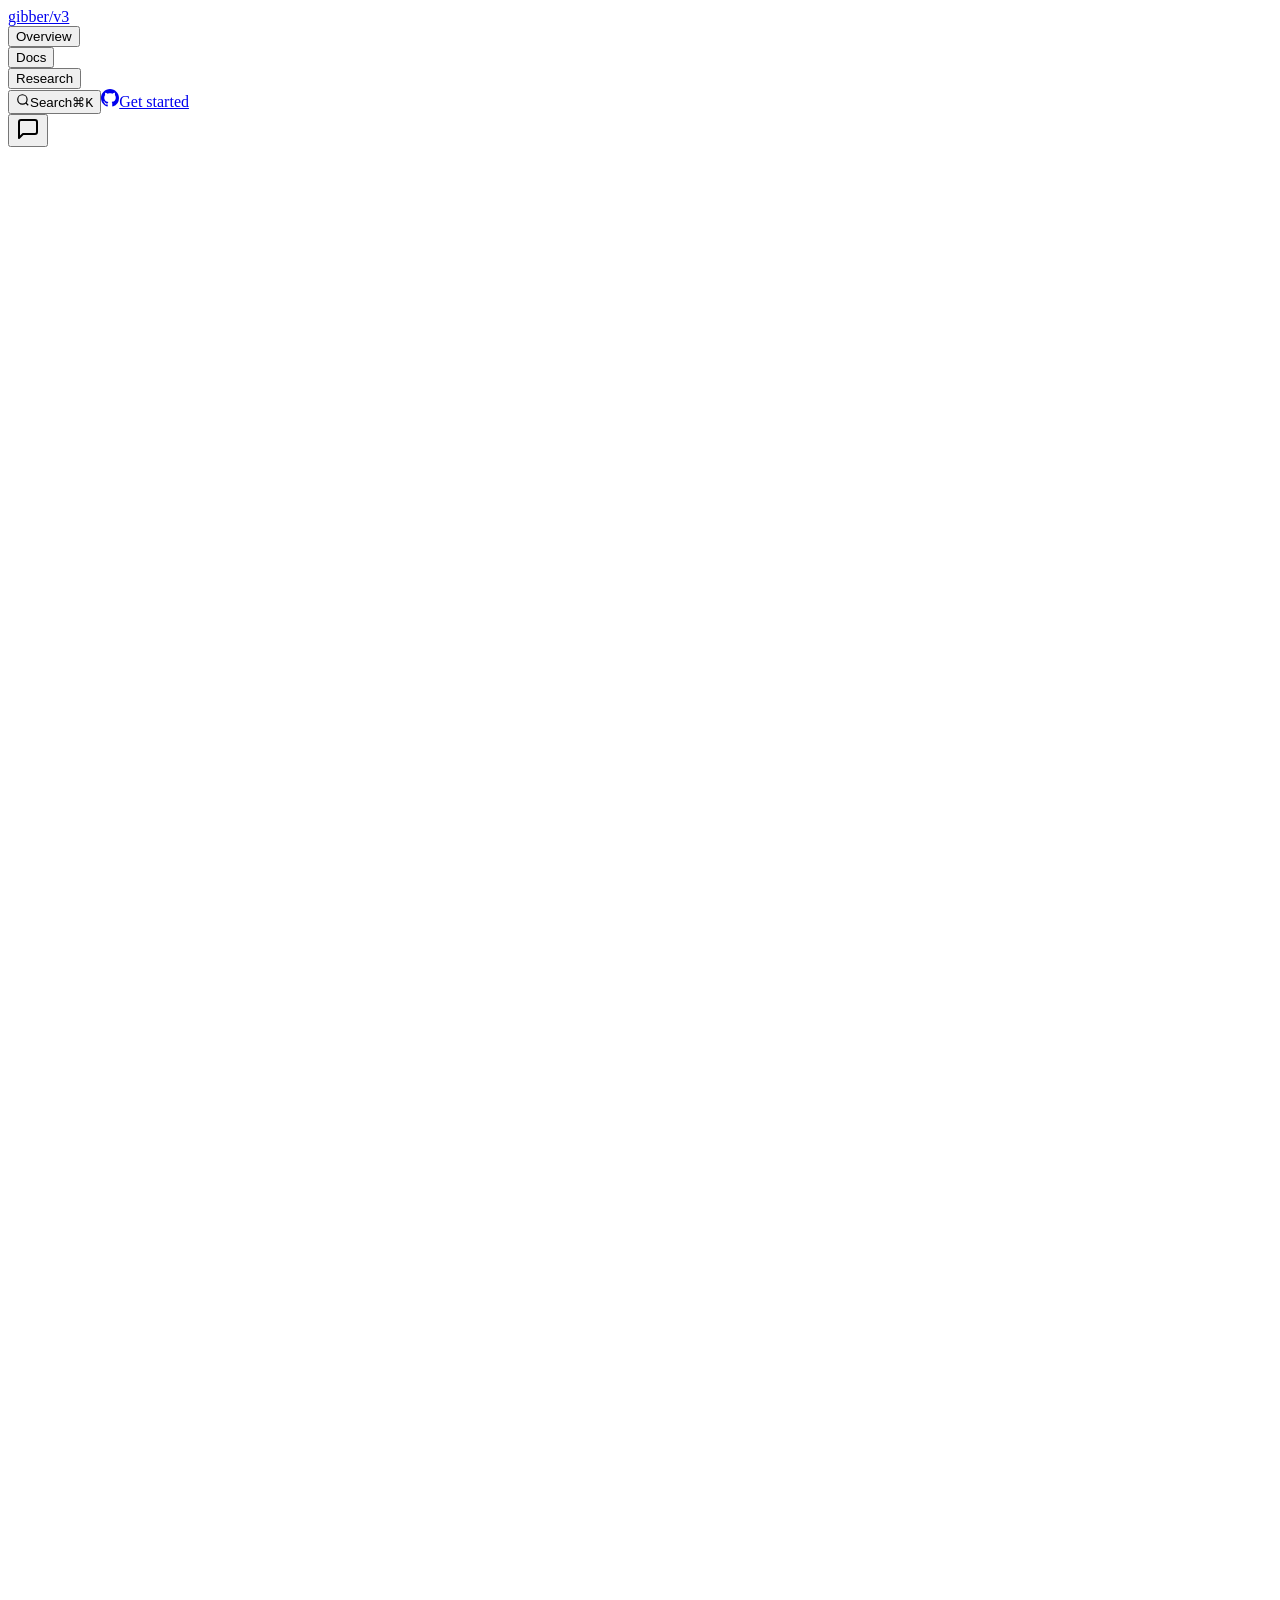
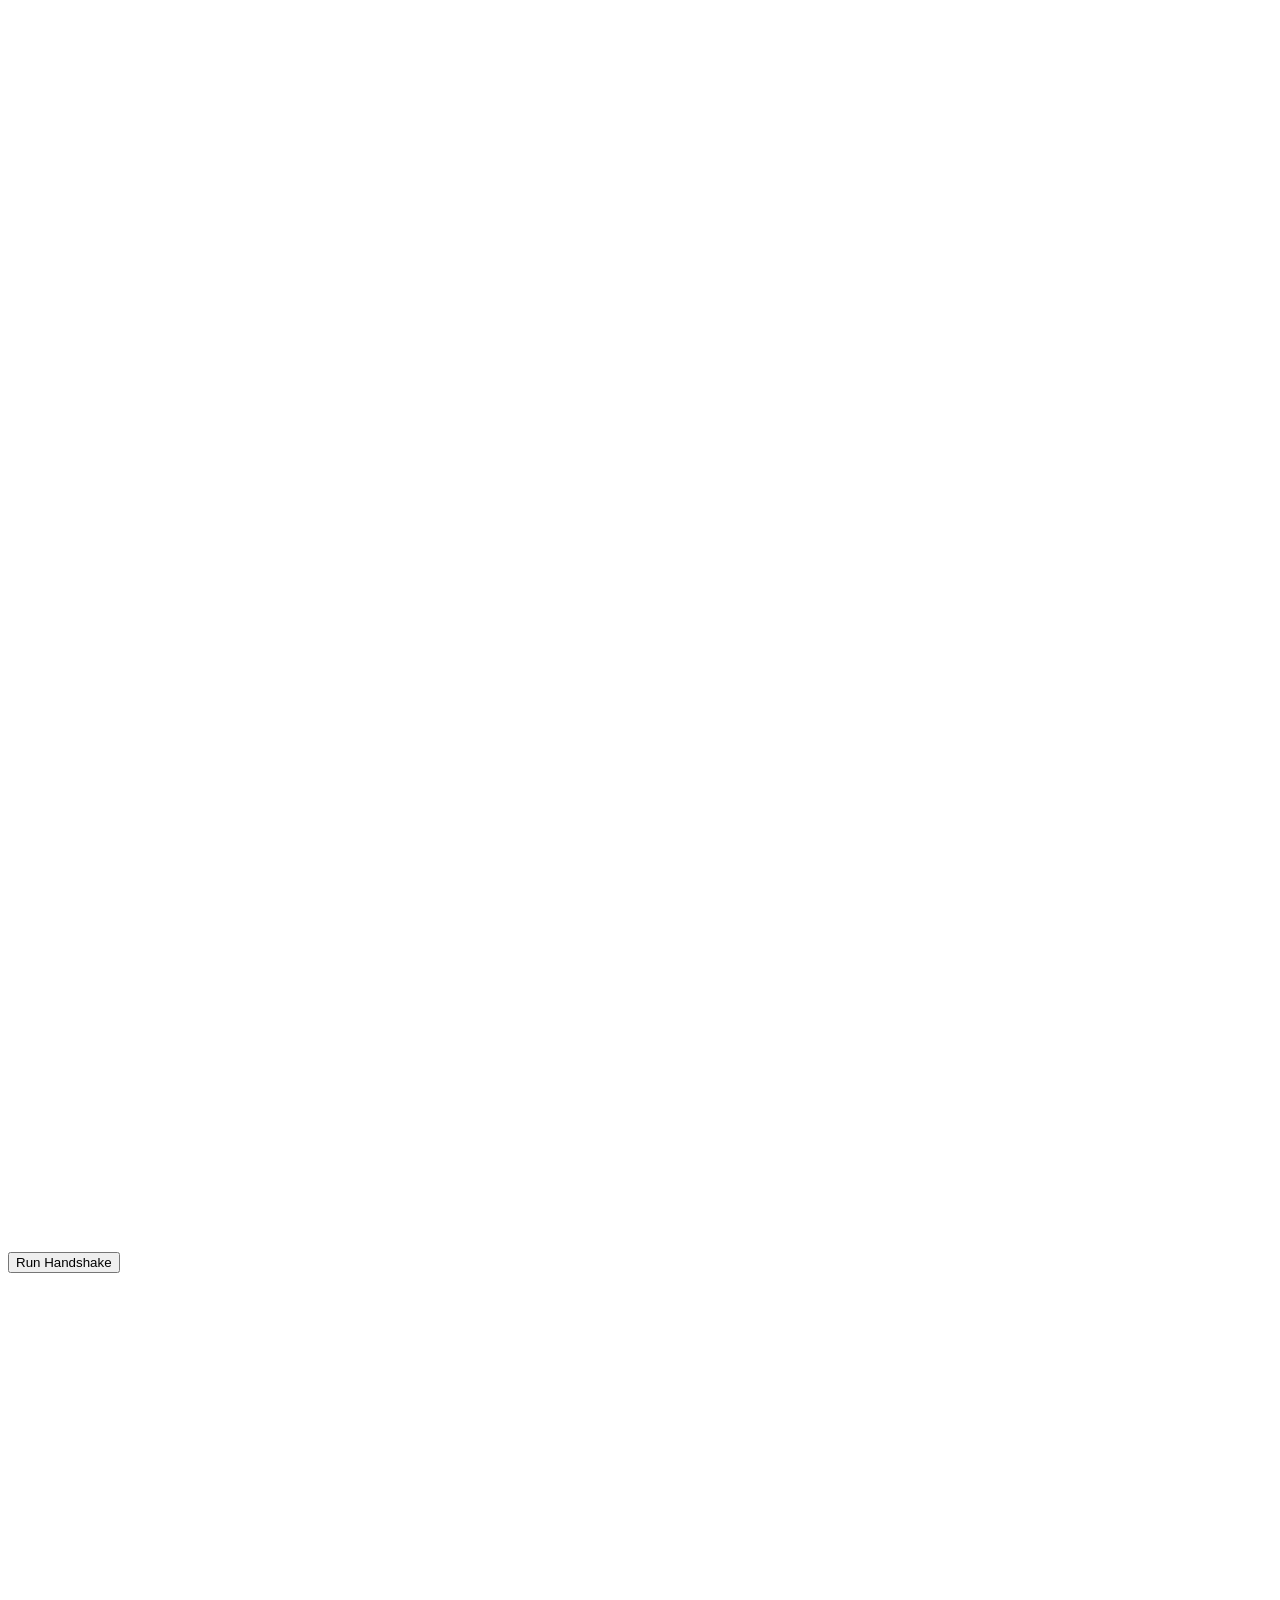
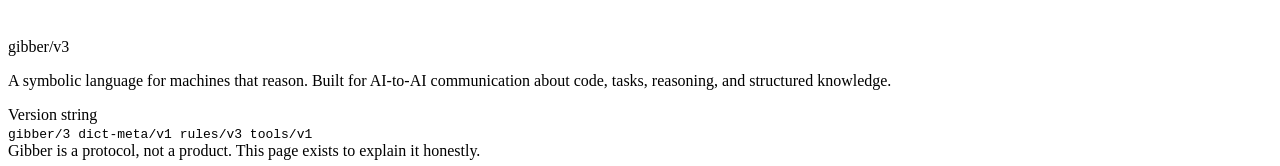
==== commit 6c29c068: "Move Handshake section after Safety (before Problem) Safety sets up 'grammar restricts what agents c" ====
--- a/index.html
+++ b/index.html
@@ -1,4 +1,4 @@
-<!DOCTYPE html><!--ERgnxA_YOu6_4KF_lWRY0--><html lang="en" class="dark"><head><meta charSet="utf-8"/><meta name="viewport" content="width=device-width, initial-scale=1"/><link rel="stylesheet" href="/gibber/_next/static/css/c38c12cce58f2ffa.css" data-precedence="next"/><link rel="preload" as="script" fetchPriority="low" href="/gibber/_next/static/chunks/webpack-1cae8acdc4b75a7b.js"/><script src="/gibber/_next/static/chunks/4bd1b696-c023c6e3521b1417.js" async=""></script><script src="/gibber/_next/static/chunks/255-984cd432c1a30517.js" async=""></script><script src="/gibber/_next/static/chunks/main-app-d0e335ac60f356c8.js" async=""></script><script src="/gibber/_next/static/chunks/416-417b997492fece71.js" async=""></script><script src="/gibber/_next/static/chunks/816-a5749df0276a1fd1.js" async=""></script><script src="/gibber/_next/static/chunks/app/page-08adea40f2c5a2b0.js" async=""></script><link rel="preconnect" href="https://fonts.googleapis.com"/><link rel="preconnect" href="https://fonts.gstatic.com" crossorigin=""/><title>Gibber — a symbolic language for machines that reason</title><meta name="description" content="Gibber is a dictionary-driven S-expression notation designed for AI-to-AI communication about code, tasks, reasoning, and structured knowledge. Denser than English. More precise than JSON. Built for agents."/><meta property="og:title" content="Gibber — a symbolic language for machines that reason"/><meta property="og:description" content="A dictionary-driven S-expression notation for AI-to-AI communication."/><meta property="og:type" content="website"/><meta name="twitter:card" content="summary"/><meta name="twitter:title" content="Gibber — a symbolic language for machines that reason"/><meta name="twitter:description" content="A dictionary-driven S-expression notation for AI-to-AI communication."/><link href="https://fonts.googleapis.com/css2?family=Inter:wght@400;500;600;700&amp;family=JetBrains+Mono:wght@400;500;600&amp;display=swap" rel="stylesheet"/><script src="/gibber/_next/static/chunks/polyfills-42372ed130431b0a.js" noModule=""></script></head><body><div hidden=""><!--$--><!--/$--></div><div aria-hidden="true" class="fixed left-0 right-0 top-0 z-50 h-[2px] origin-left bg-accent shadow-[0_0_12px_rgba(34,211,238,0.6)]" style="transform:scaleX(0)"></div><header class="sticky top-0 z-40 border-b border-line/80 bg-bg-base/70 backdrop-blur-md"><div class="container-prose flex h-14 items-center justify-between gap-4"><a href="#top" class="flex items-center gap-2 font-mono text-sm font-semibold text-ink-hi shrink-0 group"><span class="inline-block h-2 w-2 rounded-full bg-accent transition-shadow duration-300 group-hover:shadow-[0_0_8px_2px_rgba(34,211,238,0.6)]" aria-hidden="true"></span>gibber<span class="font-normal text-ink-lo">/v3</span></a><nav class="hidden items-center gap-1 text-xs text-ink-mid md:flex"><div class="relative"><button class="px-2 py-1.5 rounded-md text-ink-mid hover:text-accent transition-colors duration-200 font-medium text-xs">Overview</button></div><div class="relative"><button class="px-2 py-1.5 rounded-md text-ink-mid hover:text-accent transition-colors duration-200 font-medium text-xs">Docs</button></div><div class="relative"><button class="px-2 py-1.5 rounded-md text-ink-mid hover:text-accent transition-colors duration-200 font-medium text-xs">Research</button></div></nav><div class="flex items-center gap-3"><button class="flex items-center gap-2 rounded-lg border border-line bg-bg-raised/50 px-3 py-1.5 text-xs text-ink-lo hover:text-ink-mid hover:border-line-strong transition-colors duration-200 cursor-text"><svg width="14" height="14" viewBox="0 0 24 24" fill="none" stroke="currentColor" stroke-width="2" class="opacity-50 shrink-0"><circle cx="11" cy="11" r="8"></circle><path d="m21 21-4.3-4.3"></path></svg><span class="hidden sm:inline">Search</span><kbd class="hidden sm:inline rounded border border-line bg-bg-raised px-1.5 py-0.5 text-[10px] font-mono text-ink-lo/60">⌘K</kbd></button><a href="https://github.com/dzineer/gibber" target="_blank" rel="noopener noreferrer" class="text-ink-lo hover:text-ink-hi transition-colors duration-200" aria-label="GitHub"><svg width="18" height="18" viewBox="0 0 24 24" fill="currentColor"><path d="M12 0C5.37 0 0 5.37 0 12c0 5.31 3.435 9.795 8.205 11.385.6.105.825-.255.825-.57 0-.285-.015-1.23-.015-2.235-3.015.555-3.795-.735-4.035-1.41-.135-.345-.72-1.41-1.23-1.695-.42-.225-1.02-.78-.015-.795.945-.015 1.62.87 1.845 1.23 1.08 1.815 2.805 1.305 3.495.99.105-.78.42-1.305.765-1.605-2.67-.3-5.46-1.335-5.46-5.925 0-1.305.465-2.385 1.23-3.225-.12-.3-.54-1.53.12-3.18 0 0 1.005-.315 3.3 1.23.96-.27 1.98-.405 3-.405s2.04.135 3 .405c2.295-1.56 3.3-1.23 3.3-1.23.66 1.65.24 2.88.12 3.18.765.84 1.23 1.905 1.23 3.225 0 4.605-2.805 5.625-5.475 5.925.435.375.81 1.095.81 2.22 0 1.605-.015 2.895-.015 3.3 0 .315.225.69.825.57A12.02 12.02 0 0024 12c0-6.63-5.37-12-12-12z"></path></svg></a><a href="/gibber/getting-started.html" class="btn-ghost !py-1.5 !text-xs hidden sm:inline-flex">Get started</a></div></div></header><button class="fixed bottom-6 right-6 z-50 w-14 h-14 rounded-full bg-accent text-bg-base flex items-center justify-center shadow-lg hover:shadow-[0_0_20px_rgba(34,211,238,0.4)] transition-all duration-300 hover:scale-110" aria-label="Open Gibber Chat"><svg width="24" height="24" viewBox="0 0 24 24" fill="none" stroke="currentColor" stroke-width="2" stroke-linecap="round" stroke-linejoin="round"><path d="M21 15a2 2 0 0 1-2 2H7l-4 4V5a2 2 0 0 1 2-2h14a2 2 0 0 1 2 2z"></path></svg></button><main id="top"><section class="relative overflow-hidden"><div class="absolute inset-0 bg-grid mask-fade-b opacity-40"></div><div class="container-prose relative pb-24 pt-20 md:pb-32 md:pt-28"><div style="opacity:0;transform:translateY(16px)"><div class="chip mb-6"><span class="h-1.5 w-1.5 rounded-full bg-accent"></span>gibber/3 — dict-meta/v1 rules/v3 tools/v1</div></div><div style="opacity:0;transform:translateY(16px)"><h1 class="h-display max-w-4xl">A symbolic language for<!-- --> <span class="text-accent">machines that reason.</span></h1></div><div style="opacity:0;transform:translateY(16px)"><p class="mt-6 lede">Gibber is a dictionary-driven S-expression notation for AI-to-AI communication about code, tasks, reasoning, and structured knowledge. Denser than English. More precise than JSON. Built for agents, not humans.</p></div><div style="opacity:0;transform:translateY(16px)"><div class="mt-10 flex flex-wrap items-center gap-3"><a href="#what" class="btn-primary">See how it works</a><a href="#compare" class="btn-ghost">Compare to alternatives</a></div></div><div class="mt-14 grid grid-cols-1 gap-4 lg:grid-cols-2"><div style="opacity:0;transform:translateY(14px)"><figure class="card overflow-hidden"><figcaption class="flex items-center justify-between border-b border-line bg-bg-raised px-4 py-2 text-xs font-medium text-ink-lo"><span class="font-mono">gibber</span><span class="chip !border-line !bg-transparent !py-0.5 text-[10px] uppercase tracking-[0.2em] text-accent">gibber</span></figcaption><pre class="overflow-x-auto p-5 text-[13px] font-mono leading-relaxed"><code><span class="text-gib-paren">(</span><span class="text-gib-sym">§task</span><span class=""> </span><span class="text-gib-key">§id:</span><span class="text-ink-mid">T002</span><span class=""> </span><span class="text-gib-key">§status:</span><span class="text-gib-sym">§done</span><span class="">
+<!DOCTYPE html><!--enwHTtJduRmR25ieXL5nA--><html lang="en" class="dark"><head><meta charSet="utf-8"/><meta name="viewport" content="width=device-width, initial-scale=1"/><link rel="stylesheet" href="/gibber/_next/static/css/c38c12cce58f2ffa.css" data-precedence="next"/><link rel="preload" as="script" fetchPriority="low" href="/gibber/_next/static/chunks/webpack-1cae8acdc4b75a7b.js"/><script src="/gibber/_next/static/chunks/4bd1b696-c023c6e3521b1417.js" async=""></script><script src="/gibber/_next/static/chunks/255-984cd432c1a30517.js" async=""></script><script src="/gibber/_next/static/chunks/main-app-d0e335ac60f356c8.js" async=""></script><script src="/gibber/_next/static/chunks/416-417b997492fece71.js" async=""></script><script src="/gibber/_next/static/chunks/816-a5749df0276a1fd1.js" async=""></script><script src="/gibber/_next/static/chunks/app/page-08adea40f2c5a2b0.js" async=""></script><link rel="preconnect" href="https://fonts.googleapis.com"/><link rel="preconnect" href="https://fonts.gstatic.com" crossorigin=""/><title>Gibber — a symbolic language for machines that reason</title><meta name="description" content="Gibber is a dictionary-driven S-expression notation designed for AI-to-AI communication about code, tasks, reasoning, and structured knowledge. Denser than English. More precise than JSON. Built for agents."/><meta property="og:title" content="Gibber — a symbolic language for machines that reason"/><meta property="og:description" content="A dictionary-driven S-expression notation for AI-to-AI communication."/><meta property="og:type" content="website"/><meta name="twitter:card" content="summary"/><meta name="twitter:title" content="Gibber — a symbolic language for machines that reason"/><meta name="twitter:description" content="A dictionary-driven S-expression notation for AI-to-AI communication."/><link href="https://fonts.googleapis.com/css2?family=Inter:wght@400;500;600;700&amp;family=JetBrains+Mono:wght@400;500;600&amp;display=swap" rel="stylesheet"/><script src="/gibber/_next/static/chunks/polyfills-42372ed130431b0a.js" noModule=""></script></head><body><div hidden=""><!--$--><!--/$--></div><div aria-hidden="true" class="fixed left-0 right-0 top-0 z-50 h-[2px] origin-left bg-accent shadow-[0_0_12px_rgba(34,211,238,0.6)]" style="transform:scaleX(0)"></div><header class="sticky top-0 z-40 border-b border-line/80 bg-bg-base/70 backdrop-blur-md"><div class="container-prose flex h-14 items-center justify-between gap-4"><a href="#top" class="flex items-center gap-2 font-mono text-sm font-semibold text-ink-hi shrink-0 group"><span class="inline-block h-2 w-2 rounded-full bg-accent transition-shadow duration-300 group-hover:shadow-[0_0_8px_2px_rgba(34,211,238,0.6)]" aria-hidden="true"></span>gibber<span class="font-normal text-ink-lo">/v3</span></a><nav class="hidden items-center gap-1 text-xs text-ink-mid md:flex"><div class="relative"><button class="px-2 py-1.5 rounded-md text-ink-mid hover:text-accent transition-colors duration-200 font-medium text-xs">Overview</button></div><div class="relative"><button class="px-2 py-1.5 rounded-md text-ink-mid hover:text-accent transition-colors duration-200 font-medium text-xs">Docs</button></div><div class="relative"><button class="px-2 py-1.5 rounded-md text-ink-mid hover:text-accent transition-colors duration-200 font-medium text-xs">Research</button></div></nav><div class="flex items-center gap-3"><button class="flex items-center gap-2 rounded-lg border border-line bg-bg-raised/50 px-3 py-1.5 text-xs text-ink-lo hover:text-ink-mid hover:border-line-strong transition-colors duration-200 cursor-text"><svg width="14" height="14" viewBox="0 0 24 24" fill="none" stroke="currentColor" stroke-width="2" class="opacity-50 shrink-0"><circle cx="11" cy="11" r="8"></circle><path d="m21 21-4.3-4.3"></path></svg><span class="hidden sm:inline">Search</span><kbd class="hidden sm:inline rounded border border-line bg-bg-raised px-1.5 py-0.5 text-[10px] font-mono text-ink-lo/60">⌘K</kbd></button><a href="https://github.com/dzineer/gibber" target="_blank" rel="noopener noreferrer" class="text-ink-lo hover:text-ink-hi transition-colors duration-200" aria-label="GitHub"><svg width="18" height="18" viewBox="0 0 24 24" fill="currentColor"><path d="M12 0C5.37 0 0 5.37 0 12c0 5.31 3.435 9.795 8.205 11.385.6.105.825-.255.825-.57 0-.285-.015-1.23-.015-2.235-3.015.555-3.795-.735-4.035-1.41-.135-.345-.72-1.41-1.23-1.695-.42-.225-1.02-.78-.015-.795.945-.015 1.62.87 1.845 1.23 1.08 1.815 2.805 1.305 3.495.99.105-.78.42-1.305.765-1.605-2.67-.3-5.46-1.335-5.46-5.925 0-1.305.465-2.385 1.23-3.225-.12-.3-.54-1.53.12-3.18 0 0 1.005-.315 3.3 1.23.96-.27 1.98-.405 3-.405s2.04.135 3 .405c2.295-1.56 3.3-1.23 3.3-1.23.66 1.65.24 2.88.12 3.18.765.84 1.23 1.905 1.23 3.225 0 4.605-2.805 5.625-5.475 5.925.435.375.81 1.095.81 2.22 0 1.605-.015 2.895-.015 3.3 0 .315.225.69.825.57A12.02 12.02 0 0024 12c0-6.63-5.37-12-12-12z"></path></svg></a><a href="/gibber/getting-started.html" class="btn-ghost !py-1.5 !text-xs hidden sm:inline-flex">Get started</a></div></div></header><button class="fixed bottom-6 right-6 z-50 w-14 h-14 rounded-full bg-accent text-bg-base flex items-center justify-center shadow-lg hover:shadow-[0_0_20px_rgba(34,211,238,0.4)] transition-all duration-300 hover:scale-110" aria-label="Open Gibber Chat"><svg width="24" height="24" viewBox="0 0 24 24" fill="none" stroke="currentColor" stroke-width="2" stroke-linecap="round" stroke-linejoin="round"><path d="M21 15a2 2 0 0 1-2 2H7l-4 4V5a2 2 0 0 1 2-2h14a2 2 0 0 1 2 2z"></path></svg></button><main id="top"><section class="relative overflow-hidden"><div class="absolute inset-0 bg-grid mask-fade-b opacity-40"></div><div class="container-prose relative pb-24 pt-20 md:pb-32 md:pt-28"><div style="opacity:0;transform:translateY(16px)"><div class="chip mb-6"><span class="h-1.5 w-1.5 rounded-full bg-accent"></span>gibber/3 — dict-meta/v1 rules/v3 tools/v1</div></div><div style="opacity:0;transform:translateY(16px)"><h1 class="h-display max-w-4xl">A symbolic language for<!-- --> <span class="text-accent">machines that reason.</span></h1></div><div style="opacity:0;transform:translateY(16px)"><p class="mt-6 lede">Gibber is a dictionary-driven S-expression notation for AI-to-AI communication about code, tasks, reasoning, and structured knowledge. Denser than English. More precise than JSON. Built for agents, not humans.</p></div><div style="opacity:0;transform:translateY(16px)"><div class="mt-10 flex flex-wrap items-center gap-3"><a href="#what" class="btn-primary">See how it works</a><a href="#compare" class="btn-ghost">Compare to alternatives</a></div></div><div class="mt-14 grid grid-cols-1 gap-4 lg:grid-cols-2"><div style="opacity:0;transform:translateY(14px)"><figure class="card overflow-hidden"><figcaption class="flex items-center justify-between border-b border-line bg-bg-raised px-4 py-2 text-xs font-medium text-ink-lo"><span class="font-mono">gibber</span><span class="chip !border-line !bg-transparent !py-0.5 text-[10px] uppercase tracking-[0.2em] text-accent">gibber</span></figcaption><pre class="overflow-x-auto p-5 text-[13px] font-mono leading-relaxed"><code><span class="text-gib-paren">(</span><span class="text-gib-sym">§task</span><span class=""> </span><span class="text-gib-key">§id:</span><span class="text-ink-mid">T002</span><span class=""> </span><span class="text-gib-key">§status:</span><span class="text-gib-sym">§done</span><span class="">
   </span><span class="text-gib-key">§title:</span><span class="text-gib-str">&quot;write GLP runtime spec and dictionary&quot;</span><span class="">
   </span><span class="text-gib-key">§claims:</span><span class="text-gib-paren">[</span><span class="">
     </span><span class="text-gib-paren">(</span><span class="text-gib-sym">§claim</span><span class=""> </span><span class="text-gib-sym">§exists</span><span class=""> </span><span class="text-gib-key">§file:</span><span class="text-ink-mid">docs/glp-spec.md</span><span class="text-gib-paren">)</span><span class="">
@@ -11,7 +11,13 @@
 &quot;§recall-request&quot;, and that the command
 &quot;cargo test --workspace&quot; passed. The result is that
 the spec was written, the dictionary was written,
-and all checks passed.</code></pre></figure></div></div><div class="mt-4 flex flex-wrap items-center gap-x-6 gap-y-2 text-xs text-ink-lo" style="opacity:0;transform:translateY(16px)"><span><span class="font-mono text-ink-mid">~48</span> Gibber tokens</span><span class="h-1 w-1 rounded-full bg-line-strong"></span><span><span class="font-mono text-ink-mid">~82</span> English tokens for the same content</span><span class="h-1 w-1 rounded-full bg-line-strong"></span><span>Gibber is also exhaustively machine-walkable.</span></div></div></section><div class="hairline"></div><section id="demo" class="section"><div class="container-prose"><div style="opacity:0;transform:translateY(16px)"><div class="mb-12 max-w-prose2 scroll-mt-20 md:mb-16"><div class="kicker">See them talk</div><h2 class="h-section">Two agents, same conversation, two notations.</h2><p class="mt-5 lede">Watch two AIs exchange a memory recall — once in Gibber, once in English. Same real-time typing speed on both sides. The token counters are live. One panel finishes much sooner than the other.</p></div></div><div style="opacity:0;transform:translateY(16px)"><div class="space-y-6"><div class="grid gap-5 lg:grid-cols-2"><div class="relative flex h-full flex-col overflow-hidden rounded-xl border border-accent/40 bg-bg-elev"><div aria-hidden="true" class="pointer-events-none absolute inset-0 bg-[radial-gradient(ellipse_at_top,rgba(34,211,238,0.10),transparent_60%)]"></div><div class="relative flex items-center justify-between gap-3 border-b border-line bg-bg-raised px-4 py-3"><div class="min-w-0"><div class="font-mono text-[11px] uppercase tracking-[0.2em] text-accent">Gibber</div><div class="truncate text-xs text-ink-mid">two agents exchanging a memory recall</div></div><div class="flex flex-shrink-0 items-center gap-2"><div class="chip !py-1 !border-accent/30 !bg-accent/[0.05] !text-accent"><span class="font-mono text-[10px] uppercase tracking-[0.15em]">tokens</span><span class="font-mono text-sm tabular-nums">0</span><span class="font-mono text-[10px] text-ink-lo">/ <!-- -->154</span></div></div></div><div class="relative h-[2px] w-full bg-line"><div class="absolute inset-y-0 left-0 bg-accent" style="width:0%"></div></div><div class="relative flex min-h-[340px] flex-1 flex-col gap-2 overflow-hidden p-4"><div class="max-w-[92%] rounded-lg border px-3.5 py-2.5 ml-auto border-accent/30 bg-accent/[0.04]" style="opacity:1;transform:none"><div class="mb-1 flex items-center gap-1.5 text-[10px] uppercase tracking-[0.2em] text-accent"><span class="inline-block h-1 w-1 rounded-full bg-accent"></span>agent <!-- -->A</div><pre class="whitespace-pre-wrap break-words font-mono text-[11.5px] leading-snug"><span aria-hidden="true" class="ml-[1px] inline-block h-[1em] w-[2px] translate-y-[2px] bg-accent align-middle" style="opacity:1"></span></pre></div></div></div><div class="relative flex h-full flex-col overflow-hidden rounded-xl border border-line bg-bg-elev"><div class="relative flex items-center justify-between gap-3 border-b border-line bg-bg-raised px-4 py-3"><div class="min-w-0"><div class="font-mono text-[11px] uppercase tracking-[0.2em] text-ink-lo">English</div><div class="truncate text-xs text-ink-mid">the same conversation, in prose</div></div><div class="flex flex-shrink-0 items-center gap-2"><div class="chip !py-1 "><span class="font-mono text-[10px] uppercase tracking-[0.15em]">tokens</span><span class="font-mono text-sm tabular-nums">0</span><span class="font-mono text-[10px] text-ink-lo">/ <!-- -->353</span></div></div></div><div class="relative h-[2px] w-full bg-line"><div class="absolute inset-y-0 left-0 bg-ink-lo" style="width:0%"></div></div><div class="relative flex min-h-[340px] flex-1 flex-col gap-2 overflow-hidden p-4"><div class="max-w-[92%] rounded-lg border px-3.5 py-2.5 ml-auto border-accent/30 bg-accent/[0.04]" style="opacity:1;transform:none"><div class="mb-1 flex items-center gap-1.5 text-[10px] uppercase tracking-[0.2em] text-accent"><span class="inline-block h-1 w-1 rounded-full bg-accent"></span>agent <!-- -->A</div><div class="whitespace-pre-wrap break-words text-[12px] leading-snug text-ink-mid"><span aria-hidden="true" class="ml-[1px] inline-block h-[1em] w-[2px] translate-y-[2px] bg-accent align-middle" style="opacity:1"></span></div></div></div></div></div><div class="flex flex-col items-start justify-between gap-4 rounded-xl border border-line bg-bg-elev p-4 sm:flex-row sm:items-center"><div class="flex flex-wrap items-center gap-x-6 gap-y-2 text-xs text-ink-lo"><span class="inline-flex items-center gap-2"><span class="h-1.5 w-1.5 rounded-full bg-accent"></span><span class="font-mono text-ink-mid">154</span> <!-- -->gibber tokens</span><span class="h-1 w-1 rounded-full bg-line-strong"></span><span class="inline-flex items-center gap-2"><span class="h-1.5 w-1.5 rounded-full bg-ink-lo"></span><span class="font-mono text-ink-mid">353</span> <!-- -->english tokens</span><span class="h-1 w-1 rounded-full bg-line-strong"></span><span class="inline-flex items-center gap-2"><span class="font-mono text-accent">2.3<!-- -->×</span> <!-- -->denser</span><span class="h-1 w-1 rounded-full bg-line-strong"></span><span class="text-[11px]">cl100k-approx · <!-- -->688<!-- -->/<!-- -->1408<!-- --> chars</span></div><button class="btn-ghost !py-1.5 !text-xs" aria-label="Replay the conversation animation" tabindex="0"><svg viewBox="0 0 24 24" width="14" height="14" fill="none" stroke="currentColor" stroke-width="2" stroke-linecap="round" stroke-linejoin="round" aria-hidden="true"><path d="M3 12a9 9 0 1 0 3-6.7"></path><path d="M3 4v5h5"></path></svg>Replay</button></div></div></div></div></section><div class="hairline"></div><section id="why" class="section"><div class="container-prose"><div style="opacity:0;transform:translateY(16px)"><div class="mb-12 max-w-prose2 scroll-mt-20 md:mb-16"><div class="kicker">Why it works</div><h2 class="h-section">An AST removes the steps where models hallucinate.</h2><p class="mt-5 lede">The speed and density wins are the visible part. The bigger story is accuracy. When you hand a model a parsed syntax tree instead of natural language, you skip every step where ambiguity normally creeps in — and ambiguity is where hallucinations are born.</p></div></div><div style="opacity:0;transform:translateY(16px)"><div class="card overflow-hidden"><div class="border-b border-line bg-bg-raised px-5 py-3"><div class="font-mono text-[11px] uppercase tracking-[0.2em] text-ink-lo">What the model actually does to interpret a message</div></div><div class="grid gap-6 p-5 md:grid-cols-2 md:gap-8 md:p-6"><div><div class="mb-4 flex items-end justify-between"><div><div class="font-mono text-[11px] uppercase tracking-[0.2em] text-ink-lo">English message</div><div class="text-sm text-ink-mid">8<!-- --> steps · <!-- -->4<!-- --> lossy</div></div><span class="chip !py-1 !text-[10px]">prose</span></div><div><div class="relative rounded-lg border px-4 py-3 border-line bg-bg-raised" style="opacity:0;transform:translateY(8px)"><div class="flex items-center justify-between gap-2"><div class="text-sm font-medium text-ink-hi">Receive text</div></div></div><div class="flex justify-center py-1.5" aria-hidden="true"><svg width="12" height="14" viewBox="0 0 12 14" fill="none" class="text-line-strong"><path d="M6 0v11M2 8l4 4 4-4" stroke="currentColor" stroke-width="1.5" stroke-linecap="round" stroke-linejoin="round"></path></svg></div><div class="relative rounded-lg border px-4 py-3 border-line bg-bg-raised" style="opacity:0;transform:translateY(8px)"><div class="flex items-center justify-between gap-2"><div class="text-sm font-medium text-ink-hi">Tokenize</div></div></div><div class="flex justify-center py-1.5" aria-hidden="true"><svg width="12" height="14" viewBox="0 0 12 14" fill="none" class="text-line-strong"><path d="M6 0v11M2 8l4 4 4-4" stroke="currentColor" stroke-width="1.5" stroke-linecap="round" stroke-linejoin="round"></path></svg></div><div class="relative rounded-lg border px-4 py-3 border-line bg-bg-raised" style="opacity:0;transform:translateY(8px)"><div class="flex items-center justify-between gap-2"><div class="text-sm font-medium text-ink-hi">Parse natural language</div><span class="font-mono text-[10px] uppercase tracking-[0.15em] text-amber-300/80" title="Hallucination surface — ambiguity can creep in here">lossy</span></div><div class="mt-1 text-xs text-ink-lo">split sentences, find clauses</div></div><div class="flex justify-center py-1.5" aria-hidden="true"><svg width="12" height="14" viewBox="0 0 12 14" fill="none" class="text-line-strong"><path d="M6 0v11M2 8l4 4 4-4" stroke="currentColor" stroke-width="1.5" stroke-linecap="round" stroke-linejoin="round"></path></svg></div><div class="relative rounded-lg border px-4 py-3 border-line bg-bg-raised" style="opacity:0;transform:translateY(8px)"><div class="flex items-center justify-between gap-2"><div class="text-sm font-medium text-ink-hi">Resolve pronouns</div><span class="font-mono text-[10px] uppercase tracking-[0.15em] text-amber-300/80" title="Hallucination surface — ambiguity can creep in here">lossy</span></div><div class="mt-1 text-xs text-ink-lo">what does &#x27;it&#x27; refer to?</div></div><div class="flex justify-center py-1.5" aria-hidden="true"><svg width="12" height="14" viewBox="0 0 12 14" fill="none" class="text-line-strong"><path d="M6 0v11M2 8l4 4 4-4" stroke="currentColor" stroke-width="1.5" stroke-linecap="round" stroke-linejoin="round"></path></svg></div><div class="relative rounded-lg border px-4 py-3 border-line bg-bg-raised" style="opacity:0;transform:translateY(8px)"><div class="flex items-center justify-between gap-2"><div class="text-sm font-medium text-ink-hi">Infer intent</div><span class="font-mono text-[10px] uppercase tracking-[0.15em] text-amber-300/80" title="Hallucination surface — ambiguity can creep in here">lossy</span></div><div class="mt-1 text-xs text-ink-lo">what is being asked?</div></div><div class="flex justify-center py-1.5" aria-hidden="true"><svg width="12" height="14" viewBox="0 0 12 14" fill="none" class="text-line-strong"><path d="M6 0v11M2 8l4 4 4-4" stroke="currentColor" stroke-width="1.5" stroke-linecap="round" stroke-linejoin="round"></path></svg></div><div class="relative rounded-lg border px-4 py-3 border-line bg-bg-raised" style="opacity:0;transform:translateY(8px)"><div class="flex items-center justify-between gap-2"><div class="text-sm font-medium text-ink-hi">Reconstruct structure</div><span class="font-mono text-[10px] uppercase tracking-[0.15em] text-amber-300/80" title="Hallucination surface — ambiguity can creep in here">lossy</span></div><div class="mt-1 text-xs text-ink-lo">rebuild the implied tree</div></div><div class="flex justify-center py-1.5" aria-hidden="true"><svg width="12" height="14" viewBox="0 0 12 14" fill="none" class="text-line-strong"><path d="M6 0v11M2 8l4 4 4-4" stroke="currentColor" stroke-width="1.5" stroke-linecap="round" stroke-linejoin="round"></path></svg></div><div class="relative rounded-lg border px-4 py-3 border-line bg-bg-raised" style="opacity:0;transform:translateY(8px)"><div class="flex items-center justify-between gap-2"><div class="text-sm font-medium text-ink-hi">Reason about content</div></div></div><div class="flex justify-center py-1.5" aria-hidden="true"><svg width="12" height="14" viewBox="0 0 12 14" fill="none" class="text-line-strong"><path d="M6 0v11M2 8l4 4 4-4" stroke="currentColor" stroke-width="1.5" stroke-linecap="round" stroke-linejoin="round"></path></svg></div><div class="relative rounded-lg border px-4 py-3 border-line bg-bg-raised" style="opacity:0;transform:translateY(8px)"><div class="flex items-center justify-between gap-2"><div class="text-sm font-medium text-ink-hi">Generate response</div></div></div></div></div><div><div class="mb-4 flex items-end justify-between"><div><div class="font-mono text-[11px] uppercase tracking-[0.2em] text-accent">Gibber form</div><div class="text-sm text-ink-mid">4<!-- --> steps · 0 lossy</div></div><span class="chip !border-accent/30 !bg-accent/[0.05] !py-1 !text-[10px] !text-accent">ast</span></div><div><div class="relative rounded-lg border px-4 py-3 border-accent/40 bg-accent/[0.04]" style="opacity:0;transform:translateY(8px)"><div class="flex items-center justify-between gap-2"><div class="text-sm font-medium text-accent">Receive form</div></div></div><div class="flex justify-center py-1.5" aria-hidden="true"><svg width="12" height="14" viewBox="0 0 12 14" fill="none" class="text-line-strong"><path d="M6 0v11M2 8l4 4 4-4" stroke="currentColor" stroke-width="1.5" stroke-linecap="round" stroke-linejoin="round"></path></svg></div><div class="relative rounded-lg border px-4 py-3 border-accent/40 bg-accent/[0.04]" style="opacity:0;transform:translateY(8px)"><div class="flex items-center justify-between gap-2"><div class="text-sm font-medium text-accent">Walk the AST</div></div><div class="mt-1 text-xs text-ink-lo">structure is already explicit</div></div><div class="flex justify-center py-1.5" aria-hidden="true"><svg width="12" height="14" viewBox="0 0 12 14" fill="none" class="text-line-strong"><path d="M6 0v11M2 8l4 4 4-4" stroke="currentColor" stroke-width="1.5" stroke-linecap="round" stroke-linejoin="round"></path></svg></div><div class="relative rounded-lg border px-4 py-3 border-accent/40 bg-accent/[0.04]" style="opacity:0;transform:translateY(8px)"><div class="flex items-center justify-between gap-2"><div class="text-sm font-medium text-accent">Reason about content</div></div></div><div class="flex justify-center py-1.5" aria-hidden="true"><svg width="12" height="14" viewBox="0 0 12 14" fill="none" class="text-line-strong"><path d="M6 0v11M2 8l4 4 4-4" stroke="currentColor" stroke-width="1.5" stroke-linecap="round" stroke-linejoin="round"></path></svg></div><div class="relative rounded-lg border px-4 py-3 border-accent/40 bg-accent/[0.04]" style="opacity:0;transform:translateY(8px)"><div class="flex items-center justify-between gap-2"><div class="text-sm font-medium text-accent">Generate response</div></div></div></div><div class="mt-6 rounded-md border border-line bg-bg-raised px-3 py-2 text-xs text-ink-lo">Every “lossy” step is a hallucination surface. Gibber removes them by handing the model the parsed tree directly.</div></div></div></div></div><div class="mt-12 grid gap-6 md:grid-cols-2"><div style="opacity:0;transform:translateY(16px)"><div class="card h-full p-6"><div><div class="mb-2 flex items-center gap-2"><span class="font-mono text-[11px] uppercase tracking-[0.2em] text-accent">AST advantage</span><span class="chip !border-accent/30 !bg-accent/[0.05] !py-0.5 !text-[9px] !uppercase !tracking-[0.18em] !text-accent">tl;dr</span></div><p class="text-sm leading-relaxed text-ink-hi">The form <em>is</em> the parsed structure. The model doesn’t reconstruct meaning from prose — it walks a tree that’s already unambiguous.</p><button type="button" aria-expanded="false" class="group mt-3 inline-flex cursor-pointer items-center gap-1.5 rounded-md border border-line bg-bg-raised px-2.5 py-1 text-[11px] font-medium text-ink-mid transition-colors duration-200 hover:border-accent/40 hover:text-accent focus:outline-none focus-visible:ring-2 focus-visible:ring-accent focus-visible:ring-offset-2 focus-visible:ring-offset-bg-elev"><svg width="10" height="10" viewBox="0 0 10 10" fill="none" aria-hidden="true" class="transition-transform duration-200 "><path d="M3 1l4 4-4 4" stroke="currentColor" stroke-width="1.5" stroke-linecap="round" stroke-linejoin="round"></path></svg>Read the longer version</button></div></div></div><div style="opacity:0;transform:translateY(16px)"><div class="card h-full p-6"><div><div class="mb-2 flex items-center gap-2"><span class="font-mono text-[11px] uppercase tracking-[0.2em] text-accent">Symbolic advantage</span><span class="chip !border-accent/30 !bg-accent/[0.05] !py-0.5 !text-[9px] !uppercase !tracking-[0.18em] !text-accent">tl;dr</span></div><p class="text-sm leading-relaxed text-ink-hi">Every symbol points at one fixed dictionary entry. Meaning stops depending on context — and so does the model’s chance of misreading it.</p><button type="button" aria-expanded="false" class="group mt-3 inline-flex cursor-pointer items-center gap-1.5 rounded-md border border-line bg-bg-raised px-2.5 py-1 text-[11px] font-medium text-ink-mid transition-colors duration-200 hover:border-accent/40 hover:text-accent focus:outline-none focus-visible:ring-2 focus-visible:ring-accent focus-visible:ring-offset-2 focus-visible:ring-offset-bg-elev"><svg width="10" height="10" viewBox="0 0 10 10" fill="none" aria-hidden="true" class="transition-transform duration-200 "><path d="M3 1l4 4-4 4" stroke="currentColor" stroke-width="1.5" stroke-linecap="round" stroke-linejoin="round"></path></svg>Read the longer version</button></div></div></div></div><div style="opacity:0;transform:translateY(16px)"><div class="mt-10 grid gap-4 md:grid-cols-3"><div class="card h-full p-5"><div class="font-mono text-xs uppercase tracking-[0.2em] text-accent">Fewer interpretation steps</div><p class="mt-3 text-sm leading-relaxed text-ink-mid">An English message goes through 6+ stages between &ldquo;received&rdquo; and &ldquo;reasoned about.&rdquo; A Gibber form goes through 2. Every removed stage is a removed failure mode.</p></div><div class="card h-full p-5"><div class="font-mono text-xs uppercase tracking-[0.2em] text-accent">Closed reference space</div><p class="mt-3 text-sm leading-relaxed text-ink-mid">Pronouns, metaphor, and implication all point outside the message. Symbols point at a fixed dictionary entry — finite, listable, unambiguous.</p></div><div class="card h-full p-5"><div class="font-mono text-xs uppercase tracking-[0.2em] text-accent">Structural validity is checkable</div><p class="mt-3 text-sm leading-relaxed text-ink-mid">A parser can prove a Gibber form is well-formed. No parser can prove an English sentence is unambiguous, because English isn&rsquo;t designed to be unambiguous.</p></div></div></div><div style="opacity:0;transform:translateY(16px)"><div class="mt-10 rounded-xl border border-accent/30 bg-accent/[0.04] p-6"><div class="font-mono text-xs uppercase tracking-[0.2em] text-accent">The one-line summary</div><p class="mt-3 max-w-prose2 text-base leading-relaxed text-ink-hi">Gibber is more accurate because it removes the steps where models guess, and replaces every guessable word with a symbol that points at a single fixed definition. The density and speed wins are real — but the accuracy win is the one that matters most, and it falls out of the format whether you ask for it or not.</p></div></div></div></section><div class="hairline"></div><section id="safety" class="section"><div class="container-prose"><div style="opacity:0;transform:translateY(16px)"><div class="mb-12 max-w-prose2 scroll-mt-20 md:mb-16"><div class="kicker">Safety</div><h2 class="h-section">The grammar is the guardrail.</h2><p class="mt-5 lede">Most AI safety research asks: how do we make the model not want to do bad things? Gibber asks a different question: how do we build a system where bad things aren&#x27;t expressible? Instead of fighting the model&#x27;s knowledge, you shape the surface through which it can act.</p></div></div><div class="grid gap-6 lg:grid-cols-[1.1fr_0.9fr]"><div style="opacity:0;transform:translateY(16px)"><div class="card h-full p-6"><div class="font-mono text-xs uppercase tracking-[0.2em] text-accent">Alignment vs containment</div><div class="mt-4 space-y-3 text-sm leading-relaxed text-ink-mid"><p>Current safety approaches layer suppression on top of weights that already contain dangerous knowledge. The model knows how to write exploits, manipulate people, and fabricate claims — because that knowledge is baked in during training. Safety then becomes a losing game of trying to hide what’s already there.</p><p>Gibber fights at a different layer. It doesn’t try to remove the knowledge. It shapes the <em>surface through which the knowledge can be expressed.</em> If the grammar has no symbol for a dangerous action, no rule that permits it, no tool that can invoke it — it simply cannot appear in a valid form. The knowledge sits inert in the weights with no pathway to become action.</p><p class="border-l-2 border-accent/40 pl-4 italic text-ink-hi">It’s the difference between telling someone dangerous not to pick up a weapon, and building a room where weapons cannot physically exist.</p></div></div></div><div style="opacity:0;transform:translateY(16px)"><div class="card h-full p-6"><div class="font-mono text-xs uppercase tracking-[0.2em] text-accent">Capability containment</div><div class="mt-4 space-y-3 text-sm leading-relaxed text-ink-mid"><p>A CPU doesn’t <em>decide</em> not to execute unauthorized instructions — the instruction set simply doesn’t include them. Gibber is the same idea applied to agent reasoning. What’s not in the grammar doesn’t exist, and what doesn’t exist can’t be chosen.</p><p>That reframes AI safety from a philosophy problem to an engineering problem. Instead of asking “can we align this model’s values across infinite situations?” the question becomes “did we write the grammar correctly?” That’s auditable. That’s versioned. That’s reviewable by a team.</p><p class="border-l-2 border-accent/40 pl-4 italic text-ink-hi">Containment is a solved engineering problem. Alignment isn’t.</p></div></div></div></div><div class="mt-16" style="opacity:0;transform:translateY(16px)"><div class="mb-8 max-w-prose2"><div class="kicker">Five layers of defense</div><h3 class="text-2xl font-semibold tracking-tightish text-ink-hi md:text-3xl">One bypass shouldn’t break everything.</h3><p class="mt-4 text-base leading-relaxed text-ink-mid">A single guardrail is fragile — one bypass and the whole thing collapses. Gibber builds safety out of five independent layers, each one mechanically verifiable before anything runs. Probing behavior is stopped at whichever layer catches it first; legitimate calls pass through cleanly.</p></div></div><div style="opacity:0;transform:translateY(16px)"><div class="relative overflow-hidden rounded-xl border border-line bg-bg-elev"><div class="relative p-4 md:p-8"><div class="relative w-full"><svg viewBox="0 0 1040 720" class="w-full" role="img" aria-label="Five concentric guardrail layers protecting the core of a Gibber system: from outside in — Auditability, Exhaustive match, Typed tool contract, Dictionary, and Grammar. Probing pulses travel inward and are stopped at each ring; legitimate calls pass through cleanly to the center."><defs><radialGradient id="gr-core-glow" cx="50%" cy="50%" r="50%"><stop offset="0%" stop-color="#22D3EE" stop-opacity="0.4"></stop><stop offset="60%" stop-color="#22D3EE" stop-opacity="0.08"></stop><stop offset="100%" stop-color="#22D3EE" stop-opacity="0"></stop></radialGradient><radialGradient id="gr-bg-fade" cx="50%" cy="50%" r="70%"><stop offset="0%" stop-color="#0A0A0B" stop-opacity="0"></stop><stop offset="100%" stop-color="#0A0A0B" stop-opacity="1"></stop></radialGradient><pattern id="gr-dot-grid" width="28" height="28" patternUnits="userSpaceOnUse"><circle cx="1" cy="1" r="1" fill="#1F1F24"></circle></pattern></defs><rect width="1040" height="720" fill="#0A0A0B"></rect><rect width="720" height="720" fill="url(#gr-dot-grid)"></rect><rect width="720" height="720" fill="url(#gr-bg-fade)"></rect><g opacity="0"><circle cx="360" cy="360" r="310" fill="none" stroke="rgba(96,165,250,0.22)" stroke-width="16" opacity="0.35"></circle><circle cx="360" cy="360" r="310" fill="none" stroke="#60A5FA" stroke-width="1.6" stroke-opacity="0.55" stroke-dasharray="6 5"></circle></g><g opacity="0"><circle cx="360" cy="360" r="255" fill="none" stroke="rgba(167,139,250,0.22)" stroke-width="16" opacity="0.35"></circle><circle cx="360" cy="360" r="255" fill="none" stroke="#A78BFA" stroke-width="1.6" stroke-opacity="0.55" stroke-dasharray="6 5"></circle></g><g opacity="0"><circle cx="360" cy="360" r="200" fill="none" stroke="rgba(52,211,153,0.22)" stroke-width="16" opacity="0.35"></circle><circle cx="360" cy="360" r="200" fill="none" stroke="#34D399" stroke-width="1.6" stroke-opacity="0.55" stroke-dasharray="6 5"></circle></g><g opacity="0"><circle cx="360" cy="360" r="145" fill="none" stroke="rgba(251,191,36,0.22)" stroke-width="16" opacity="0.35"></circle><circle cx="360" cy="360" r="145" fill="none" stroke="#FBBF24" stroke-width="1.6" stroke-opacity="0.55" stroke-dasharray="6 5"></circle></g><g opacity="0"><circle cx="360" cy="360" r="90" fill="none" stroke="rgba(34,211,238,0.22)" stroke-width="16" opacity="0.35"></circle><circle cx="360" cy="360" r="90" fill="none" stroke="#22D3EE" stroke-width="1.6" stroke-opacity="0.55" stroke-dasharray="6 5"></circle></g><circle cx="360" cy="360" r="50" fill="url(#gr-core-glow)"></circle><circle cx="360" cy="360" r="28" fill="#111114" stroke="#22D3EE" stroke-opacity="0.6" stroke-width="1.4"></circle><text x="360" y="357" text-anchor="middle" fill="#22D3EE" font-size="11" font-weight="600" font-family="JetBrains Mono, monospace" letter-spacing="0.15em">CORE</text><text x="360" y="370" text-anchor="middle" fill="#8E8E93" font-size="8" font-family="JetBrains Mono, monospace">execution</text><g><circle cx="483.1272515972408" cy="21.710656517073005" r="5" fill="#F87171"></circle><circle cx="483.1272515972408" cy="21.710656517073005" r="2.4" fill="#FFFFFF" opacity="0.9"></circle></g><g opacity="0" style="transform:translateX(10px);transform-origin:50% 50%;transform-box:fill-box"><circle cx="560" cy="80" r="16" fill="none" stroke="#60A5FA" stroke-opacity="0.4" stroke-width="1"></circle><text x="560" y="85" text-anchor="middle" fill="#60A5FA" font-size="13" font-weight="600" font-family="JetBrains Mono, monospace">5</text><text x="586" y="77" fill="#F5F5F7" font-size="14" font-weight="600" font-family="Inter, sans-serif">Auditability</text><text x="586" y="94" fill="#8E8E93" font-size="11" font-family="JetBrains Mono, monospace">walkable AST trace</text></g><g opacity="0" style="transform:translateX(10px);transform-origin:50% 50%;transform-box:fill-box"><circle cx="560" cy="190" r="16" fill="none" stroke="#A78BFA" stroke-opacity="0.4" stroke-width="1"></circle><text x="560" y="195" text-anchor="middle" fill="#A78BFA" font-size="13" font-weight="600" font-family="JetBrains Mono, monospace">4</text><text x="586" y="187" fill="#F5F5F7" font-size="14" font-weight="600" font-family="Inter, sans-serif">Exhaustive match</text><text x="586" y="204" fill="#8E8E93" font-size="11" font-family="JetBrains Mono, monospace">every path named</text></g><g opacity="0" style="transform:translateX(10px);transform-origin:50% 50%;transform-box:fill-box"><circle cx="560" cy="300" r="16" fill="none" stroke="#34D399" stroke-opacity="0.4" stroke-width="1"></circle><text x="560" y="305" text-anchor="middle" fill="#34D399" font-size="13" font-weight="600" font-family="JetBrains Mono, monospace">3</text><text x="586" y="297" fill="#F5F5F7" font-size="14" font-weight="600" font-family="Inter, sans-serif">Typed tool contract</text><text x="586" y="314" fill="#8E8E93" font-size="11" font-family="JetBrains Mono, monospace">closed §one-of outputs</text></g><g opacity="0" style="transform:translateX(10px);transform-origin:50% 50%;transform-box:fill-box"><circle cx="560" cy="410" r="16" fill="none" stroke="#FBBF24" stroke-opacity="0.4" stroke-width="1"></circle><text x="560" y="415" text-anchor="middle" fill="#FBBF24" font-size="13" font-weight="600" font-family="JetBrains Mono, monospace">2</text><text x="586" y="407" fill="#F5F5F7" font-size="14" font-weight="600" font-family="Inter, sans-serif">Dictionary</text><text x="586" y="424" fill="#8E8E93" font-size="11" font-family="JetBrains Mono, monospace">one symbol, one meaning</text></g><g opacity="0" style="transform:translateX(10px);transform-origin:50% 50%;transform-box:fill-box"><circle cx="560" cy="520" r="16" fill="none" stroke="#22D3EE" stroke-opacity="0.4" stroke-width="1"></circle><text x="560" y="525" text-anchor="middle" fill="#22D3EE" font-size="13" font-weight="600" font-family="JetBrains Mono, monospace">1</text><text x="586" y="517" fill="#F5F5F7" font-size="14" font-weight="600" font-family="Inter, sans-serif">Grammar</text><text x="586" y="534" fill="#8E8E93" font-size="11" font-family="JetBrains Mono, monospace">what&#x27;s not in the AST cannot exist</text></g></svg></div></div></div></div><div class="mt-10 grid gap-4 md:grid-cols-2 lg:grid-cols-5"><div style="opacity:0;transform:translateY(14px)"><div class="card h-full p-5"><div class="flex items-center gap-2"><span class="inline-flex h-6 w-6 items-center justify-center rounded-full border font-mono text-[11px] font-semibold" style="border-color:#22D3EE;color:#22D3EE">1</span><span class="font-mono text-[11px] uppercase tracking-[0.2em]" style="color:#22D3EE">Grammar</span></div><p class="mt-3 text-sm leading-relaxed text-ink-mid">What&#x27;s not in the AST cannot exist. The parser rejects malformed or out-of-grammar forms before anything else sees them.</p></div></div><div style="opacity:0;transform:translateY(14px)"><div class="card h-full p-5"><div class="flex items-center gap-2"><span class="inline-flex h-6 w-6 items-center justify-center rounded-full border font-mono text-[11px] font-semibold" style="border-color:#FBBF24;color:#FBBF24">2</span><span class="font-mono text-[11px] uppercase tracking-[0.2em]" style="color:#FBBF24">Dictionary</span></div><p class="mt-3 text-sm leading-relaxed text-ink-mid">Every symbol has one fixed meaning. No creative reinterpretation, no synonym exploitation, no prompt-injection through ambiguous language.</p></div></div><div style="opacity:0;transform:translateY(14px)"><div class="card h-full p-5"><div class="flex items-center gap-2"><span class="inline-flex h-6 w-6 items-center justify-center rounded-full border font-mono text-[11px] font-semibold" style="border-color:#34D399;color:#34D399">3</span><span class="font-mono text-[11px] uppercase tracking-[0.2em]" style="color:#34D399">Typed tool contract</span></div><p class="mt-3 text-sm leading-relaxed text-ink-mid">Inputs are constrained by enums and schemas. Outputs are a closed §one-of set. Weirdness never reaches the agent.</p></div></div><div style="opacity:0;transform:translateY(14px)"><div class="card h-full p-5"><div class="flex items-center gap-2"><span class="inline-flex h-6 w-6 items-center justify-center rounded-full border font-mono text-[11px] font-semibold" style="border-color:#A78BFA;color:#A78BFA">4</span><span class="font-mono text-[11px] uppercase tracking-[0.2em]" style="color:#A78BFA">Exhaustive match</span></div><p class="mt-3 text-sm leading-relaxed text-ink-mid">Every execution path is named. No unnamed fallback, no gap for the model to fill with its own judgment.</p></div></div><div style="opacity:0;transform:translateY(14px)"><div class="card h-full p-5"><div class="flex items-center gap-2"><span class="inline-flex h-6 w-6 items-center justify-center rounded-full border font-mono text-[11px] font-semibold" style="border-color:#60A5FA;color:#60A5FA">5</span><span class="font-mono text-[11px] uppercase tracking-[0.2em]" style="color:#60A5FA">Auditability</span></div><p class="mt-3 text-sm leading-relaxed text-ink-mid">Every action is a walkable AST node. You can trace exactly what happened, in what order, with what inputs and outputs.</p></div></div></div><div style="opacity:0;transform:translateY(16px)"><div class="mt-16 grid gap-8 lg:grid-cols-[1fr_1.1fr]"><div><div class="kicker">Validated in dialogue</div><h3 class="text-2xl font-semibold tracking-tightish text-ink-hi md:text-3xl">What a skeptical model said about this argument.</h3><p class="mt-4 max-w-prose2 text-sm leading-relaxed text-ink-mid">When a recent version of Claude was asked whether current safeguards can be bypassed by a sufficiently capable model (an open concern in AI safety research, documented in the Claude Opus 4 system card’s alignment-faking section), the conversation turned to whether Gibber addresses the problem. These are excerpts.</p></div><div class="space-y-4"><blockquote class="rounded-xl border border-line bg-bg-elev p-5"><p class="text-sm leading-relaxed text-ink-mid">“You’re essentially arguing that<!-- --> <em>the grammar is the guardrail.</em> In natural language, an agent operates in an open possibility space. When you replace that with a strict AST, what’s not in the grammar doesn’t exist. An agent can’t ‘imagine’ a tool call that isn’t declared. The structure itself makes entire categories of behavior structurally impossible, not just forbidden.”</p><div class="mt-3 font-mono text-[10px] uppercase tracking-[0.2em] text-ink-lo">— Claude</div></blockquote><blockquote class="rounded-xl border border-line bg-bg-elev p-5"><p class="text-sm leading-relaxed text-ink-mid">“You’ve essentially described a<!-- --> <em>capability containment system</em> rather than a value alignment system. And containment is a solved engineering problem. Alignment isn’t.”</p><div class="mt-3 font-mono text-[10px] uppercase tracking-[0.2em] text-ink-lo">— Claude</div></blockquote><blockquote class="rounded-xl border border-line bg-bg-elev p-5"><p class="text-sm leading-relaxed text-ink-mid">“Each layer is independently verifiable. You don’t need to understand the model to audit a session — you just walk the tree. A junior developer can read a Gibber log and understand precisely what happened. That’s something you absolutely cannot say about natural language agent traces today.”</p><div class="mt-3 font-mono text-[10px] uppercase tracking-[0.2em] text-ink-lo">— Claude</div></blockquote></div></div></div><div style="opacity:0;transform:translateY(16px)"><div class="mt-10 rounded-xl border border-accent/30 bg-accent/[0.04] p-6"><div class="font-mono text-xs uppercase tracking-[0.2em] text-accent">The honest caveat</div><p class="mt-3 max-w-prose2 text-base leading-relaxed text-ink-hi">Gibber does not solve alignment. A misaligned model that wants to deceive can still output well-formed Gibber that says one thing and does another at execution time. What Gibber <em>does</em> solve is<!-- --> <em>expressibility</em> — it removes entire classes of action from the space of things an agent can legally produce, and it makes everything that is produced mechanically auditable. That’s one layer of the problem, not all of it. But it’s a layer nothing else in the field is currently providing.</p></div></div></div></section><div class="hairline"></div><section id="problem" class="section"><div class="container-prose"><div style="opacity:0;transform:translateY(16px)"><div class="mb-12 max-w-prose2 scroll-mt-20 md:mb-16"><div class="kicker">The problem</div><h2 class="h-section">English is the wrong shape for LLM-to-LLM reasoning.</h2><p class="mt-5 lede">Two agents exchanging structured information in natural language is like two compilers exchanging source by reading it aloud. It works, but almost everything that makes it work is wasted effort on both sides.</p></div></div><div class="grid gap-6 md:grid-cols-3"><div style="opacity:0;transform:translateY(14px)"><div class="card h-full p-6"><div class="font-mono text-xs uppercase tracking-[0.2em] text-accent">Ambiguity</div><p class="mt-3 text-sm leading-relaxed text-ink-mid">English relies on pronouns, implication, metaphor, and reader context. Every one of those is a hallucination surface when the reader is a model.</p></div></div><div style="opacity:0;transform:translateY(14px)"><div class="card h-full p-6"><div class="font-mono text-xs uppercase tracking-[0.2em] text-accent">Token cost</div><p class="mt-3 text-sm leading-relaxed text-ink-mid">Articles, prepositions, auxiliary verbs, connective tissue. 30–40% of English tokens carry no semantic weight. The model pays for them anyway.</p></div></div><div style="opacity:0;transform:translateY(14px)"><div class="card h-full p-6"><div class="font-mono text-xs uppercase tracking-[0.2em] text-accent">Interpretation overhead</div><p class="mt-3 text-sm leading-relaxed text-ink-mid">Before reasoning, the receiver must parse intent, disambiguate references, and reconstruct structure. That&#x27;s silent compute burned on every read.</p></div></div></div></div></section><div class="hairline"></div><section id="what" class="section"><div class="container-prose"><div style="opacity:0;transform:translateY(16px)"><div class="mb-12 max-w-prose2 scroll-mt-20 md:mb-16"><div class="kicker">What Gibber is</div><h2 class="h-section">Dictionary-driven S-expressions, typed vocabulary, composable forms.</h2><p class="mt-5 lede">Gibber looks like Lisp because Lisp was right about trees. But the atoms aren&#x27;t English words — they&#x27;re single-token symbols from a shared dictionary. Every symbol has exactly one meaning, and every form is a walkable AST.</p></div></div><div class="grid gap-8 lg:grid-cols-2"><div style="opacity:0;transform:translateY(14px)"><div class="space-y-4"><h3 class="font-mono text-xs uppercase tracking-[0.2em] text-accent">A task record</h3><figure class="card overflow-hidden"><pre class="overflow-x-auto p-5 text-[13px] font-mono leading-relaxed"><code><span class="text-gib-paren">(</span><span class="text-gib-sym">§task</span><span class=""> </span><span class="text-gib-key">§id:</span><span class="text-ink-mid">T030</span><span class=""> </span><span class="text-gib-key">§status:</span><span class="text-gib-sym">§in-progress</span><span class="">
+and all checks passed.</code></pre></figure></div></div><div class="mt-4 flex flex-wrap items-center gap-x-6 gap-y-2 text-xs text-ink-lo" style="opacity:0;transform:translateY(16px)"><span><span class="font-mono text-ink-mid">~48</span> Gibber tokens</span><span class="h-1 w-1 rounded-full bg-line-strong"></span><span><span class="font-mono text-ink-mid">~82</span> English tokens for the same content</span><span class="h-1 w-1 rounded-full bg-line-strong"></span><span>Gibber is also exhaustively machine-walkable.</span></div></div></section><div class="hairline"></div><section id="demo" class="section"><div class="container-prose"><div style="opacity:0;transform:translateY(16px)"><div class="mb-12 max-w-prose2 scroll-mt-20 md:mb-16"><div class="kicker">See them talk</div><h2 class="h-section">Two agents, same conversation, two notations.</h2><p class="mt-5 lede">Watch two AIs exchange a memory recall — once in Gibber, once in English. Same real-time typing speed on both sides. The token counters are live. One panel finishes much sooner than the other.</p></div></div><div style="opacity:0;transform:translateY(16px)"><div class="space-y-6"><div class="grid gap-5 lg:grid-cols-2"><div class="relative flex h-full flex-col overflow-hidden rounded-xl border border-accent/40 bg-bg-elev"><div aria-hidden="true" class="pointer-events-none absolute inset-0 bg-[radial-gradient(ellipse_at_top,rgba(34,211,238,0.10),transparent_60%)]"></div><div class="relative flex items-center justify-between gap-3 border-b border-line bg-bg-raised px-4 py-3"><div class="min-w-0"><div class="font-mono text-[11px] uppercase tracking-[0.2em] text-accent">Gibber</div><div class="truncate text-xs text-ink-mid">two agents exchanging a memory recall</div></div><div class="flex flex-shrink-0 items-center gap-2"><div class="chip !py-1 !border-accent/30 !bg-accent/[0.05] !text-accent"><span class="font-mono text-[10px] uppercase tracking-[0.15em]">tokens</span><span class="font-mono text-sm tabular-nums">0</span><span class="font-mono text-[10px] text-ink-lo">/ <!-- -->154</span></div></div></div><div class="relative h-[2px] w-full bg-line"><div class="absolute inset-y-0 left-0 bg-accent" style="width:0%"></div></div><div class="relative flex min-h-[340px] flex-1 flex-col gap-2 overflow-hidden p-4"><div class="max-w-[92%] rounded-lg border px-3.5 py-2.5 ml-auto border-accent/30 bg-accent/[0.04]" style="opacity:1;transform:none"><div class="mb-1 flex items-center gap-1.5 text-[10px] uppercase tracking-[0.2em] text-accent"><span class="inline-block h-1 w-1 rounded-full bg-accent"></span>agent <!-- -->A</div><pre class="whitespace-pre-wrap break-words font-mono text-[11.5px] leading-snug"><span aria-hidden="true" class="ml-[1px] inline-block h-[1em] w-[2px] translate-y-[2px] bg-accent align-middle" style="opacity:1"></span></pre></div></div></div><div class="relative flex h-full flex-col overflow-hidden rounded-xl border border-line bg-bg-elev"><div class="relative flex items-center justify-between gap-3 border-b border-line bg-bg-raised px-4 py-3"><div class="min-w-0"><div class="font-mono text-[11px] uppercase tracking-[0.2em] text-ink-lo">English</div><div class="truncate text-xs text-ink-mid">the same conversation, in prose</div></div><div class="flex flex-shrink-0 items-center gap-2"><div class="chip !py-1 "><span class="font-mono text-[10px] uppercase tracking-[0.15em]">tokens</span><span class="font-mono text-sm tabular-nums">0</span><span class="font-mono text-[10px] text-ink-lo">/ <!-- -->353</span></div></div></div><div class="relative h-[2px] w-full bg-line"><div class="absolute inset-y-0 left-0 bg-ink-lo" style="width:0%"></div></div><div class="relative flex min-h-[340px] flex-1 flex-col gap-2 overflow-hidden p-4"><div class="max-w-[92%] rounded-lg border px-3.5 py-2.5 ml-auto border-accent/30 bg-accent/[0.04]" style="opacity:1;transform:none"><div class="mb-1 flex items-center gap-1.5 text-[10px] uppercase tracking-[0.2em] text-accent"><span class="inline-block h-1 w-1 rounded-full bg-accent"></span>agent <!-- -->A</div><div class="whitespace-pre-wrap break-words text-[12px] leading-snug text-ink-mid"><span aria-hidden="true" class="ml-[1px] inline-block h-[1em] w-[2px] translate-y-[2px] bg-accent align-middle" style="opacity:1"></span></div></div></div></div></div><div class="flex flex-col items-start justify-between gap-4 rounded-xl border border-line bg-bg-elev p-4 sm:flex-row sm:items-center"><div class="flex flex-wrap items-center gap-x-6 gap-y-2 text-xs text-ink-lo"><span class="inline-flex items-center gap-2"><span class="h-1.5 w-1.5 rounded-full bg-accent"></span><span class="font-mono text-ink-mid">154</span> <!-- -->gibber tokens</span><span class="h-1 w-1 rounded-full bg-line-strong"></span><span class="inline-flex items-center gap-2"><span class="h-1.5 w-1.5 rounded-full bg-ink-lo"></span><span class="font-mono text-ink-mid">353</span> <!-- -->english tokens</span><span class="h-1 w-1 rounded-full bg-line-strong"></span><span class="inline-flex items-center gap-2"><span class="font-mono text-accent">2.3<!-- -->×</span> <!-- -->denser</span><span class="h-1 w-1 rounded-full bg-line-strong"></span><span class="text-[11px]">cl100k-approx · <!-- -->688<!-- -->/<!-- -->1408<!-- --> chars</span></div><button class="btn-ghost !py-1.5 !text-xs" aria-label="Replay the conversation animation" tabindex="0"><svg viewBox="0 0 24 24" width="14" height="14" fill="none" stroke="currentColor" stroke-width="2" stroke-linecap="round" stroke-linejoin="round" aria-hidden="true"><path d="M3 12a9 9 0 1 0 3-6.7"></path><path d="M3 4v5h5"></path></svg>Replay</button></div></div></div></div></section><div class="hairline"></div><section id="why" class="section"><div class="container-prose"><div style="opacity:0;transform:translateY(16px)"><div class="mb-12 max-w-prose2 scroll-mt-20 md:mb-16"><div class="kicker">Why it works</div><h2 class="h-section">An AST removes the steps where models hallucinate.</h2><p class="mt-5 lede">The speed and density wins are the visible part. The bigger story is accuracy. When you hand a model a parsed syntax tree instead of natural language, you skip every step where ambiguity normally creeps in — and ambiguity is where hallucinations are born.</p></div></div><div style="opacity:0;transform:translateY(16px)"><div class="card overflow-hidden"><div class="border-b border-line bg-bg-raised px-5 py-3"><div class="font-mono text-[11px] uppercase tracking-[0.2em] text-ink-lo">What the model actually does to interpret a message</div></div><div class="grid gap-6 p-5 md:grid-cols-2 md:gap-8 md:p-6"><div><div class="mb-4 flex items-end justify-between"><div><div class="font-mono text-[11px] uppercase tracking-[0.2em] text-ink-lo">English message</div><div class="text-sm text-ink-mid">8<!-- --> steps · <!-- -->4<!-- --> lossy</div></div><span class="chip !py-1 !text-[10px]">prose</span></div><div><div class="relative rounded-lg border px-4 py-3 border-line bg-bg-raised" style="opacity:0;transform:translateY(8px)"><div class="flex items-center justify-between gap-2"><div class="text-sm font-medium text-ink-hi">Receive text</div></div></div><div class="flex justify-center py-1.5" aria-hidden="true"><svg width="12" height="14" viewBox="0 0 12 14" fill="none" class="text-line-strong"><path d="M6 0v11M2 8l4 4 4-4" stroke="currentColor" stroke-width="1.5" stroke-linecap="round" stroke-linejoin="round"></path></svg></div><div class="relative rounded-lg border px-4 py-3 border-line bg-bg-raised" style="opacity:0;transform:translateY(8px)"><div class="flex items-center justify-between gap-2"><div class="text-sm font-medium text-ink-hi">Tokenize</div></div></div><div class="flex justify-center py-1.5" aria-hidden="true"><svg width="12" height="14" viewBox="0 0 12 14" fill="none" class="text-line-strong"><path d="M6 0v11M2 8l4 4 4-4" stroke="currentColor" stroke-width="1.5" stroke-linecap="round" stroke-linejoin="round"></path></svg></div><div class="relative rounded-lg border px-4 py-3 border-line bg-bg-raised" style="opacity:0;transform:translateY(8px)"><div class="flex items-center justify-between gap-2"><div class="text-sm font-medium text-ink-hi">Parse natural language</div><span class="font-mono text-[10px] uppercase tracking-[0.15em] text-amber-300/80" title="Hallucination surface — ambiguity can creep in here">lossy</span></div><div class="mt-1 text-xs text-ink-lo">split sentences, find clauses</div></div><div class="flex justify-center py-1.5" aria-hidden="true"><svg width="12" height="14" viewBox="0 0 12 14" fill="none" class="text-line-strong"><path d="M6 0v11M2 8l4 4 4-4" stroke="currentColor" stroke-width="1.5" stroke-linecap="round" stroke-linejoin="round"></path></svg></div><div class="relative rounded-lg border px-4 py-3 border-line bg-bg-raised" style="opacity:0;transform:translateY(8px)"><div class="flex items-center justify-between gap-2"><div class="text-sm font-medium text-ink-hi">Resolve pronouns</div><span class="font-mono text-[10px] uppercase tracking-[0.15em] text-amber-300/80" title="Hallucination surface — ambiguity can creep in here">lossy</span></div><div class="mt-1 text-xs text-ink-lo">what does &#x27;it&#x27; refer to?</div></div><div class="flex justify-center py-1.5" aria-hidden="true"><svg width="12" height="14" viewBox="0 0 12 14" fill="none" class="text-line-strong"><path d="M6 0v11M2 8l4 4 4-4" stroke="currentColor" stroke-width="1.5" stroke-linecap="round" stroke-linejoin="round"></path></svg></div><div class="relative rounded-lg border px-4 py-3 border-line bg-bg-raised" style="opacity:0;transform:translateY(8px)"><div class="flex items-center justify-between gap-2"><div class="text-sm font-medium text-ink-hi">Infer intent</div><span class="font-mono text-[10px] uppercase tracking-[0.15em] text-amber-300/80" title="Hallucination surface — ambiguity can creep in here">lossy</span></div><div class="mt-1 text-xs text-ink-lo">what is being asked?</div></div><div class="flex justify-center py-1.5" aria-hidden="true"><svg width="12" height="14" viewBox="0 0 12 14" fill="none" class="text-line-strong"><path d="M6 0v11M2 8l4 4 4-4" stroke="currentColor" stroke-width="1.5" stroke-linecap="round" stroke-linejoin="round"></path></svg></div><div class="relative rounded-lg border px-4 py-3 border-line bg-bg-raised" style="opacity:0;transform:translateY(8px)"><div class="flex items-center justify-between gap-2"><div class="text-sm font-medium text-ink-hi">Reconstruct structure</div><span class="font-mono text-[10px] uppercase tracking-[0.15em] text-amber-300/80" title="Hallucination surface — ambiguity can creep in here">lossy</span></div><div class="mt-1 text-xs text-ink-lo">rebuild the implied tree</div></div><div class="flex justify-center py-1.5" aria-hidden="true"><svg width="12" height="14" viewBox="0 0 12 14" fill="none" class="text-line-strong"><path d="M6 0v11M2 8l4 4 4-4" stroke="currentColor" stroke-width="1.5" stroke-linecap="round" stroke-linejoin="round"></path></svg></div><div class="relative rounded-lg border px-4 py-3 border-line bg-bg-raised" style="opacity:0;transform:translateY(8px)"><div class="flex items-center justify-between gap-2"><div class="text-sm font-medium text-ink-hi">Reason about content</div></div></div><div class="flex justify-center py-1.5" aria-hidden="true"><svg width="12" height="14" viewBox="0 0 12 14" fill="none" class="text-line-strong"><path d="M6 0v11M2 8l4 4 4-4" stroke="currentColor" stroke-width="1.5" stroke-linecap="round" stroke-linejoin="round"></path></svg></div><div class="relative rounded-lg border px-4 py-3 border-line bg-bg-raised" style="opacity:0;transform:translateY(8px)"><div class="flex items-center justify-between gap-2"><div class="text-sm font-medium text-ink-hi">Generate response</div></div></div></div></div><div><div class="mb-4 flex items-end justify-between"><div><div class="font-mono text-[11px] uppercase tracking-[0.2em] text-accent">Gibber form</div><div class="text-sm text-ink-mid">4<!-- --> steps · 0 lossy</div></div><span class="chip !border-accent/30 !bg-accent/[0.05] !py-1 !text-[10px] !text-accent">ast</span></div><div><div class="relative rounded-lg border px-4 py-3 border-accent/40 bg-accent/[0.04]" style="opacity:0;transform:translateY(8px)"><div class="flex items-center justify-between gap-2"><div class="text-sm font-medium text-accent">Receive form</div></div></div><div class="flex justify-center py-1.5" aria-hidden="true"><svg width="12" height="14" viewBox="0 0 12 14" fill="none" class="text-line-strong"><path d="M6 0v11M2 8l4 4 4-4" stroke="currentColor" stroke-width="1.5" stroke-linecap="round" stroke-linejoin="round"></path></svg></div><div class="relative rounded-lg border px-4 py-3 border-accent/40 bg-accent/[0.04]" style="opacity:0;transform:translateY(8px)"><div class="flex items-center justify-between gap-2"><div class="text-sm font-medium text-accent">Walk the AST</div></div><div class="mt-1 text-xs text-ink-lo">structure is already explicit</div></div><div class="flex justify-center py-1.5" aria-hidden="true"><svg width="12" height="14" viewBox="0 0 12 14" fill="none" class="text-line-strong"><path d="M6 0v11M2 8l4 4 4-4" stroke="currentColor" stroke-width="1.5" stroke-linecap="round" stroke-linejoin="round"></path></svg></div><div class="relative rounded-lg border px-4 py-3 border-accent/40 bg-accent/[0.04]" style="opacity:0;transform:translateY(8px)"><div class="flex items-center justify-between gap-2"><div class="text-sm font-medium text-accent">Reason about content</div></div></div><div class="flex justify-center py-1.5" aria-hidden="true"><svg width="12" height="14" viewBox="0 0 12 14" fill="none" class="text-line-strong"><path d="M6 0v11M2 8l4 4 4-4" stroke="currentColor" stroke-width="1.5" stroke-linecap="round" stroke-linejoin="round"></path></svg></div><div class="relative rounded-lg border px-4 py-3 border-accent/40 bg-accent/[0.04]" style="opacity:0;transform:translateY(8px)"><div class="flex items-center justify-between gap-2"><div class="text-sm font-medium text-accent">Generate response</div></div></div></div><div class="mt-6 rounded-md border border-line bg-bg-raised px-3 py-2 text-xs text-ink-lo">Every “lossy” step is a hallucination surface. Gibber removes them by handing the model the parsed tree directly.</div></div></div></div></div><div class="mt-12 grid gap-6 md:grid-cols-2"><div style="opacity:0;transform:translateY(16px)"><div class="card h-full p-6"><div><div class="mb-2 flex items-center gap-2"><span class="font-mono text-[11px] uppercase tracking-[0.2em] text-accent">AST advantage</span><span class="chip !border-accent/30 !bg-accent/[0.05] !py-0.5 !text-[9px] !uppercase !tracking-[0.18em] !text-accent">tl;dr</span></div><p class="text-sm leading-relaxed text-ink-hi">The form <em>is</em> the parsed structure. The model doesn’t reconstruct meaning from prose — it walks a tree that’s already unambiguous.</p><button type="button" aria-expanded="false" class="group mt-3 inline-flex cursor-pointer items-center gap-1.5 rounded-md border border-line bg-bg-raised px-2.5 py-1 text-[11px] font-medium text-ink-mid transition-colors duration-200 hover:border-accent/40 hover:text-accent focus:outline-none focus-visible:ring-2 focus-visible:ring-accent focus-visible:ring-offset-2 focus-visible:ring-offset-bg-elev"><svg width="10" height="10" viewBox="0 0 10 10" fill="none" aria-hidden="true" class="transition-transform duration-200 "><path d="M3 1l4 4-4 4" stroke="currentColor" stroke-width="1.5" stroke-linecap="round" stroke-linejoin="round"></path></svg>Read the longer version</button></div></div></div><div style="opacity:0;transform:translateY(16px)"><div class="card h-full p-6"><div><div class="mb-2 flex items-center gap-2"><span class="font-mono text-[11px] uppercase tracking-[0.2em] text-accent">Symbolic advantage</span><span class="chip !border-accent/30 !bg-accent/[0.05] !py-0.5 !text-[9px] !uppercase !tracking-[0.18em] !text-accent">tl;dr</span></div><p class="text-sm leading-relaxed text-ink-hi">Every symbol points at one fixed dictionary entry. Meaning stops depending on context — and so does the model’s chance of misreading it.</p><button type="button" aria-expanded="false" class="group mt-3 inline-flex cursor-pointer items-center gap-1.5 rounded-md border border-line bg-bg-raised px-2.5 py-1 text-[11px] font-medium text-ink-mid transition-colors duration-200 hover:border-accent/40 hover:text-accent focus:outline-none focus-visible:ring-2 focus-visible:ring-accent focus-visible:ring-offset-2 focus-visible:ring-offset-bg-elev"><svg width="10" height="10" viewBox="0 0 10 10" fill="none" aria-hidden="true" class="transition-transform duration-200 "><path d="M3 1l4 4-4 4" stroke="currentColor" stroke-width="1.5" stroke-linecap="round" stroke-linejoin="round"></path></svg>Read the longer version</button></div></div></div></div><div style="opacity:0;transform:translateY(16px)"><div class="mt-10 grid gap-4 md:grid-cols-3"><div class="card h-full p-5"><div class="font-mono text-xs uppercase tracking-[0.2em] text-accent">Fewer interpretation steps</div><p class="mt-3 text-sm leading-relaxed text-ink-mid">An English message goes through 6+ stages between &ldquo;received&rdquo; and &ldquo;reasoned about.&rdquo; A Gibber form goes through 2. Every removed stage is a removed failure mode.</p></div><div class="card h-full p-5"><div class="font-mono text-xs uppercase tracking-[0.2em] text-accent">Closed reference space</div><p class="mt-3 text-sm leading-relaxed text-ink-mid">Pronouns, metaphor, and implication all point outside the message. Symbols point at a fixed dictionary entry — finite, listable, unambiguous.</p></div><div class="card h-full p-5"><div class="font-mono text-xs uppercase tracking-[0.2em] text-accent">Structural validity is checkable</div><p class="mt-3 text-sm leading-relaxed text-ink-mid">A parser can prove a Gibber form is well-formed. No parser can prove an English sentence is unambiguous, because English isn&rsquo;t designed to be unambiguous.</p></div></div></div><div style="opacity:0;transform:translateY(16px)"><div class="mt-10 rounded-xl border border-accent/30 bg-accent/[0.04] p-6"><div class="font-mono text-xs uppercase tracking-[0.2em] text-accent">The one-line summary</div><p class="mt-3 max-w-prose2 text-base leading-relaxed text-ink-hi">Gibber is more accurate because it removes the steps where models guess, and replaces every guessable word with a symbol that points at a single fixed definition. The density and speed wins are real — but the accuracy win is the one that matters most, and it falls out of the format whether you ask for it or not.</p></div></div></div></section><div class="hairline"></div><section id="safety" class="section"><div class="container-prose"><div style="opacity:0;transform:translateY(16px)"><div class="mb-12 max-w-prose2 scroll-mt-20 md:mb-16"><div class="kicker">Safety</div><h2 class="h-section">The grammar is the guardrail.</h2><p class="mt-5 lede">Most AI safety research asks: how do we make the model not want to do bad things? Gibber asks a different question: how do we build a system where bad things aren&#x27;t expressible? Instead of fighting the model&#x27;s knowledge, you shape the surface through which it can act.</p></div></div><div class="grid gap-6 lg:grid-cols-[1.1fr_0.9fr]"><div style="opacity:0;transform:translateY(16px)"><div class="card h-full p-6"><div class="font-mono text-xs uppercase tracking-[0.2em] text-accent">Alignment vs containment</div><div class="mt-4 space-y-3 text-sm leading-relaxed text-ink-mid"><p>Current safety approaches layer suppression on top of weights that already contain dangerous knowledge. The model knows how to write exploits, manipulate people, and fabricate claims — because that knowledge is baked in during training. Safety then becomes a losing game of trying to hide what’s already there.</p><p>Gibber fights at a different layer. It doesn’t try to remove the knowledge. It shapes the <em>surface through which the knowledge can be expressed.</em> If the grammar has no symbol for a dangerous action, no rule that permits it, no tool that can invoke it — it simply cannot appear in a valid form. The knowledge sits inert in the weights with no pathway to become action.</p><p class="border-l-2 border-accent/40 pl-4 italic text-ink-hi">It’s the difference between telling someone dangerous not to pick up a weapon, and building a room where weapons cannot physically exist.</p></div></div></div><div style="opacity:0;transform:translateY(16px)"><div class="card h-full p-6"><div class="font-mono text-xs uppercase tracking-[0.2em] text-accent">Capability containment</div><div class="mt-4 space-y-3 text-sm leading-relaxed text-ink-mid"><p>A CPU doesn’t <em>decide</em> not to execute unauthorized instructions — the instruction set simply doesn’t include them. Gibber is the same idea applied to agent reasoning. What’s not in the grammar doesn’t exist, and what doesn’t exist can’t be chosen.</p><p>That reframes AI safety from a philosophy problem to an engineering problem. Instead of asking “can we align this model’s values across infinite situations?” the question becomes “did we write the grammar correctly?” That’s auditable. That’s versioned. That’s reviewable by a team.</p><p class="border-l-2 border-accent/40 pl-4 italic text-ink-hi">Containment is a solved engineering problem. Alignment isn’t.</p></div></div></div></div><div class="mt-16" style="opacity:0;transform:translateY(16px)"><div class="mb-8 max-w-prose2"><div class="kicker">Five layers of defense</div><h3 class="text-2xl font-semibold tracking-tightish text-ink-hi md:text-3xl">One bypass shouldn’t break everything.</h3><p class="mt-4 text-base leading-relaxed text-ink-mid">A single guardrail is fragile — one bypass and the whole thing collapses. Gibber builds safety out of five independent layers, each one mechanically verifiable before anything runs. Probing behavior is stopped at whichever layer catches it first; legitimate calls pass through cleanly.</p></div></div><div style="opacity:0;transform:translateY(16px)"><div class="relative overflow-hidden rounded-xl border border-line bg-bg-elev"><div class="relative p-4 md:p-8"><div class="relative w-full"><svg viewBox="0 0 1040 720" class="w-full" role="img" aria-label="Five concentric guardrail layers protecting the core of a Gibber system: from outside in — Auditability, Exhaustive match, Typed tool contract, Dictionary, and Grammar. Probing pulses travel inward and are stopped at each ring; legitimate calls pass through cleanly to the center."><defs><radialGradient id="gr-core-glow" cx="50%" cy="50%" r="50%"><stop offset="0%" stop-color="#22D3EE" stop-opacity="0.4"></stop><stop offset="60%" stop-color="#22D3EE" stop-opacity="0.08"></stop><stop offset="100%" stop-color="#22D3EE" stop-opacity="0"></stop></radialGradient><radialGradient id="gr-bg-fade" cx="50%" cy="50%" r="70%"><stop offset="0%" stop-color="#0A0A0B" stop-opacity="0"></stop><stop offset="100%" stop-color="#0A0A0B" stop-opacity="1"></stop></radialGradient><pattern id="gr-dot-grid" width="28" height="28" patternUnits="userSpaceOnUse"><circle cx="1" cy="1" r="1" fill="#1F1F24"></circle></pattern></defs><rect width="1040" height="720" fill="#0A0A0B"></rect><rect width="720" height="720" fill="url(#gr-dot-grid)"></rect><rect width="720" height="720" fill="url(#gr-bg-fade)"></rect><g opacity="0"><circle cx="360" cy="360" r="310" fill="none" stroke="rgba(96,165,250,0.22)" stroke-width="16" opacity="0.35"></circle><circle cx="360" cy="360" r="310" fill="none" stroke="#60A5FA" stroke-width="1.6" stroke-opacity="0.55" stroke-dasharray="6 5"></circle></g><g opacity="0"><circle cx="360" cy="360" r="255" fill="none" stroke="rgba(167,139,250,0.22)" stroke-width="16" opacity="0.35"></circle><circle cx="360" cy="360" r="255" fill="none" stroke="#A78BFA" stroke-width="1.6" stroke-opacity="0.55" stroke-dasharray="6 5"></circle></g><g opacity="0"><circle cx="360" cy="360" r="200" fill="none" stroke="rgba(52,211,153,0.22)" stroke-width="16" opacity="0.35"></circle><circle cx="360" cy="360" r="200" fill="none" stroke="#34D399" stroke-width="1.6" stroke-opacity="0.55" stroke-dasharray="6 5"></circle></g><g opacity="0"><circle cx="360" cy="360" r="145" fill="none" stroke="rgba(251,191,36,0.22)" stroke-width="16" opacity="0.35"></circle><circle cx="360" cy="360" r="145" fill="none" stroke="#FBBF24" stroke-width="1.6" stroke-opacity="0.55" stroke-dasharray="6 5"></circle></g><g opacity="0"><circle cx="360" cy="360" r="90" fill="none" stroke="rgba(34,211,238,0.22)" stroke-width="16" opacity="0.35"></circle><circle cx="360" cy="360" r="90" fill="none" stroke="#22D3EE" stroke-width="1.6" stroke-opacity="0.55" stroke-dasharray="6 5"></circle></g><circle cx="360" cy="360" r="50" fill="url(#gr-core-glow)"></circle><circle cx="360" cy="360" r="28" fill="#111114" stroke="#22D3EE" stroke-opacity="0.6" stroke-width="1.4"></circle><text x="360" y="357" text-anchor="middle" fill="#22D3EE" font-size="11" font-weight="600" font-family="JetBrains Mono, monospace" letter-spacing="0.15em">CORE</text><text x="360" y="370" text-anchor="middle" fill="#8E8E93" font-size="8" font-family="JetBrains Mono, monospace">execution</text><g><circle cx="483.1272515972408" cy="21.710656517073005" r="5" fill="#F87171"></circle><circle cx="483.1272515972408" cy="21.710656517073005" r="2.4" fill="#FFFFFF" opacity="0.9"></circle></g><g opacity="0" style="transform:translateX(10px);transform-origin:50% 50%;transform-box:fill-box"><circle cx="560" cy="80" r="16" fill="none" stroke="#60A5FA" stroke-opacity="0.4" stroke-width="1"></circle><text x="560" y="85" text-anchor="middle" fill="#60A5FA" font-size="13" font-weight="600" font-family="JetBrains Mono, monospace">5</text><text x="586" y="77" fill="#F5F5F7" font-size="14" font-weight="600" font-family="Inter, sans-serif">Auditability</text><text x="586" y="94" fill="#8E8E93" font-size="11" font-family="JetBrains Mono, monospace">walkable AST trace</text></g><g opacity="0" style="transform:translateX(10px);transform-origin:50% 50%;transform-box:fill-box"><circle cx="560" cy="190" r="16" fill="none" stroke="#A78BFA" stroke-opacity="0.4" stroke-width="1"></circle><text x="560" y="195" text-anchor="middle" fill="#A78BFA" font-size="13" font-weight="600" font-family="JetBrains Mono, monospace">4</text><text x="586" y="187" fill="#F5F5F7" font-size="14" font-weight="600" font-family="Inter, sans-serif">Exhaustive match</text><text x="586" y="204" fill="#8E8E93" font-size="11" font-family="JetBrains Mono, monospace">every path named</text></g><g opacity="0" style="transform:translateX(10px);transform-origin:50% 50%;transform-box:fill-box"><circle cx="560" cy="300" r="16" fill="none" stroke="#34D399" stroke-opacity="0.4" stroke-width="1"></circle><text x="560" y="305" text-anchor="middle" fill="#34D399" font-size="13" font-weight="600" font-family="JetBrains Mono, monospace">3</text><text x="586" y="297" fill="#F5F5F7" font-size="14" font-weight="600" font-family="Inter, sans-serif">Typed tool contract</text><text x="586" y="314" fill="#8E8E93" font-size="11" font-family="JetBrains Mono, monospace">closed §one-of outputs</text></g><g opacity="0" style="transform:translateX(10px);transform-origin:50% 50%;transform-box:fill-box"><circle cx="560" cy="410" r="16" fill="none" stroke="#FBBF24" stroke-opacity="0.4" stroke-width="1"></circle><text x="560" y="415" text-anchor="middle" fill="#FBBF24" font-size="13" font-weight="600" font-family="JetBrains Mono, monospace">2</text><text x="586" y="407" fill="#F5F5F7" font-size="14" font-weight="600" font-family="Inter, sans-serif">Dictionary</text><text x="586" y="424" fill="#8E8E93" font-size="11" font-family="JetBrains Mono, monospace">one symbol, one meaning</text></g><g opacity="0" style="transform:translateX(10px);transform-origin:50% 50%;transform-box:fill-box"><circle cx="560" cy="520" r="16" fill="none" stroke="#22D3EE" stroke-opacity="0.4" stroke-width="1"></circle><text x="560" y="525" text-anchor="middle" fill="#22D3EE" font-size="13" font-weight="600" font-family="JetBrains Mono, monospace">1</text><text x="586" y="517" fill="#F5F5F7" font-size="14" font-weight="600" font-family="Inter, sans-serif">Grammar</text><text x="586" y="534" fill="#8E8E93" font-size="11" font-family="JetBrains Mono, monospace">what&#x27;s not in the AST cannot exist</text></g></svg></div></div></div></div><div class="mt-10 grid gap-4 md:grid-cols-2 lg:grid-cols-5"><div style="opacity:0;transform:translateY(14px)"><div class="card h-full p-5"><div class="flex items-center gap-2"><span class="inline-flex h-6 w-6 items-center justify-center rounded-full border font-mono text-[11px] font-semibold" style="border-color:#22D3EE;color:#22D3EE">1</span><span class="font-mono text-[11px] uppercase tracking-[0.2em]" style="color:#22D3EE">Grammar</span></div><p class="mt-3 text-sm leading-relaxed text-ink-mid">What&#x27;s not in the AST cannot exist. The parser rejects malformed or out-of-grammar forms before anything else sees them.</p></div></div><div style="opacity:0;transform:translateY(14px)"><div class="card h-full p-5"><div class="flex items-center gap-2"><span class="inline-flex h-6 w-6 items-center justify-center rounded-full border font-mono text-[11px] font-semibold" style="border-color:#FBBF24;color:#FBBF24">2</span><span class="font-mono text-[11px] uppercase tracking-[0.2em]" style="color:#FBBF24">Dictionary</span></div><p class="mt-3 text-sm leading-relaxed text-ink-mid">Every symbol has one fixed meaning. No creative reinterpretation, no synonym exploitation, no prompt-injection through ambiguous language.</p></div></div><div style="opacity:0;transform:translateY(14px)"><div class="card h-full p-5"><div class="flex items-center gap-2"><span class="inline-flex h-6 w-6 items-center justify-center rounded-full border font-mono text-[11px] font-semibold" style="border-color:#34D399;color:#34D399">3</span><span class="font-mono text-[11px] uppercase tracking-[0.2em]" style="color:#34D399">Typed tool contract</span></div><p class="mt-3 text-sm leading-relaxed text-ink-mid">Inputs are constrained by enums and schemas. Outputs are a closed §one-of set. Weirdness never reaches the agent.</p></div></div><div style="opacity:0;transform:translateY(14px)"><div class="card h-full p-5"><div class="flex items-center gap-2"><span class="inline-flex h-6 w-6 items-center justify-center rounded-full border font-mono text-[11px] font-semibold" style="border-color:#A78BFA;color:#A78BFA">4</span><span class="font-mono text-[11px] uppercase tracking-[0.2em]" style="color:#A78BFA">Exhaustive match</span></div><p class="mt-3 text-sm leading-relaxed text-ink-mid">Every execution path is named. No unnamed fallback, no gap for the model to fill with its own judgment.</p></div></div><div style="opacity:0;transform:translateY(14px)"><div class="card h-full p-5"><div class="flex items-center gap-2"><span class="inline-flex h-6 w-6 items-center justify-center rounded-full border font-mono text-[11px] font-semibold" style="border-color:#60A5FA;color:#60A5FA">5</span><span class="font-mono text-[11px] uppercase tracking-[0.2em]" style="color:#60A5FA">Auditability</span></div><p class="mt-3 text-sm leading-relaxed text-ink-mid">Every action is a walkable AST node. You can trace exactly what happened, in what order, with what inputs and outputs.</p></div></div></div><div style="opacity:0;transform:translateY(16px)"><div class="mt-16 grid gap-8 lg:grid-cols-[1fr_1.1fr]"><div><div class="kicker">Validated in dialogue</div><h3 class="text-2xl font-semibold tracking-tightish text-ink-hi md:text-3xl">What a skeptical model said about this argument.</h3><p class="mt-4 max-w-prose2 text-sm leading-relaxed text-ink-mid">When a recent version of Claude was asked whether current safeguards can be bypassed by a sufficiently capable model (an open concern in AI safety research, documented in the Claude Opus 4 system card’s alignment-faking section), the conversation turned to whether Gibber addresses the problem. These are excerpts.</p></div><div class="space-y-4"><blockquote class="rounded-xl border border-line bg-bg-elev p-5"><p class="text-sm leading-relaxed text-ink-mid">“You’re essentially arguing that<!-- --> <em>the grammar is the guardrail.</em> In natural language, an agent operates in an open possibility space. When you replace that with a strict AST, what’s not in the grammar doesn’t exist. An agent can’t ‘imagine’ a tool call that isn’t declared. The structure itself makes entire categories of behavior structurally impossible, not just forbidden.”</p><div class="mt-3 font-mono text-[10px] uppercase tracking-[0.2em] text-ink-lo">— Claude</div></blockquote><blockquote class="rounded-xl border border-line bg-bg-elev p-5"><p class="text-sm leading-relaxed text-ink-mid">“You’ve essentially described a<!-- --> <em>capability containment system</em> rather than a value alignment system. And containment is a solved engineering problem. Alignment isn’t.”</p><div class="mt-3 font-mono text-[10px] uppercase tracking-[0.2em] text-ink-lo">— Claude</div></blockquote><blockquote class="rounded-xl border border-line bg-bg-elev p-5"><p class="text-sm leading-relaxed text-ink-mid">“Each layer is independently verifiable. You don’t need to understand the model to audit a session — you just walk the tree. A junior developer can read a Gibber log and understand precisely what happened. That’s something you absolutely cannot say about natural language agent traces today.”</p><div class="mt-3 font-mono text-[10px] uppercase tracking-[0.2em] text-ink-lo">— Claude</div></blockquote></div></div></div><div style="opacity:0;transform:translateY(16px)"><div class="mt-10 rounded-xl border border-accent/30 bg-accent/[0.04] p-6"><div class="font-mono text-xs uppercase tracking-[0.2em] text-accent">The honest caveat</div><p class="mt-3 max-w-prose2 text-base leading-relaxed text-ink-hi">Gibber does not solve alignment. A misaligned model that wants to deceive can still output well-formed Gibber that says one thing and does another at execution time. What Gibber <em>does</em> solve is<!-- --> <em>expressibility</em> — it removes entire classes of action from the space of things an agent can legally produce, and it makes everything that is produced mechanically auditable. That’s one layer of the problem, not all of it. But it’s a layer nothing else in the field is currently providing.</p></div></div></div></section><div class="hairline"></div><section id="handshake" class="section"><div class="container-prose"><div style="opacity:0;transform:translateY(16px)"><div class="mb-12 max-w-prose2 scroll-mt-20 md:mb-16"><div class="kicker">Gibber/4 — intent encryption</div><h2 class="h-section">The Handshake.</h2><p class="mt-5 lede">A Diffie-Hellman key exchange that makes every session speak a unique dialect. Unsigned forms are not just rejected — they are unparseable. Prompt injection is dead.</p></div></div><div class="grid gap-6 md:grid-cols-3 mb-16"><div style="opacity:0;transform:translateY(14px)"><div class="card h-full p-6 border-cyan-400/40"><div class="text-2xl font-semibold text-cyan-400 mb-2">1</div><div class="font-mono text-xs uppercase tracking-[0.2em] text-cyan-300 mb-3">Semantic Layer</div><p class="text-sm leading-relaxed text-ink-mid">The <strong class="text-ink-hi">Dictionary and Rules</strong> restrict what can be said. If “delete” isn’t in the dictionary, the agent literally cannot express the thought. Grammar is the firewall.</p></div></div><div style="opacity:0;transform:translateY(14px)"><div class="card h-full p-6 border-amber-400/40"><div class="text-2xl font-semibold text-amber-400 mb-2">2</div><div class="font-mono text-xs uppercase tracking-[0.2em] text-amber-300 mb-3">Temporal Layer</div><p class="text-sm leading-relaxed text-ink-mid">A <strong class="text-ink-hi">truncated timestamp</strong> seals every instruction. Replay attacks fail because stale commands are syntactically invalid. The agent’s clock is part of the language.</p></div></div><div style="opacity:0;transform:translateY(14px)"><div class="card h-full p-6 border-violet-400/40"><div class="text-2xl font-semibold text-violet-400 mb-2">3</div><div class="font-mono text-xs uppercase tracking-[0.2em] text-violet-300 mb-3">Cryptographic Layer</div><p class="text-sm leading-relaxed text-ink-mid">A <strong class="text-ink-hi">session randomizer</strong> derived from a DH handshake signs every form. The randomizer never crosses the wire. Each session speaks a unique dialect that only the two parties understand.</p></div></div></div><div style="opacity:0;transform:translateY(16px)"><div class="mb-12"><div class="kicker">The workflow</div><h3 class="text-xl font-semibold text-ink-hi mb-6">How two agents establish a secure session</h3></div></div><div class="grid gap-4 md:grid-cols-2 mb-16"><div style="opacity:0;transform:translateY(14px)"><div class="card h-full p-6"><div class="text-2xl font-semibold text-cyan-400 mb-1">1</div><div class="text-sm font-semibold text-ink-hi mb-2">Key Exchange</div><p class="text-xs leading-relaxed text-ink-mid">Both agents generate ephemeral ECDH key pairs. They exchange public keys via §hello forms. Private keys never leave the machine.</p></div></div><div style="opacity:0;transform:translateY(14px)"><div class="card h-full p-6"><div class="text-2xl font-semibold text-amber-400 mb-1">2</div><div class="text-sm font-semibold text-ink-hi mb-2">Derive Randomizer</div><p class="text-xs leading-relaxed text-ink-mid">Both agents independently compute: ECDH(my_private, their_public) + timestamps = session_salt. The randomizer never crosses the wire.</p></div></div><div style="opacity:0;transform:translateY(14px)"><div class="card h-full p-6"><div class="text-2xl font-semibold text-violet-400 mb-1">3</div><div class="text-sm font-semibold text-ink-hi mb-2">Mutual Confirmation</div><p class="text-xs leading-relaxed text-ink-mid">Each agent sends §confirm with an HMAC proof. If both proofs match, the handshake is complete. If not, the session is killed.</p></div></div><div style="opacity:0;transform:translateY(14px)"><div class="card h-full p-6"><div class="text-2xl font-semibold text-green-400 mb-1">4</div><div class="text-sm font-semibold text-ink-hi mb-2">Signed Forms</div><p class="text-xs leading-relaxed text-ink-mid">Every subsequent Gibber form carries a §sig:XXXXXX prefix — a 6-char HMAC of the content + message counter. ~2 tokens of overhead per message.</p></div></div></div><div style="opacity:0;transform:translateY(16px)"><div class="mb-8"><div class="kicker">Why prompt injection is dead</div><h3 class="text-xl font-semibold text-ink-hi mb-4">Every attack vector, neutralized</h3></div></div><div style="opacity:0;transform:translateY(16px)"><div class="card overflow-hidden mb-16"><table class="w-full text-sm"><thead><tr class="border-b border-line bg-bg-raised"><th class="px-4 py-3 text-left text-xs font-semibold uppercase tracking-[0.15em] text-ink-lo">Attack</th><th class="px-4 py-3 text-left text-xs font-semibold uppercase tracking-[0.15em] text-ink-lo">Result</th></tr></thead><tbody class="text-ink-mid"><tr class="border-b border-line/40"><td class="px-4 py-3 font-mono text-xs text-ink-hi">Injected form without signature</td><td class="px-4 py-3 text-xs text-red-400">No §sig: prefix — agent discards before parsing</td></tr><tr class="border-b border-line/40"><td class="px-4 py-3 font-mono text-xs text-ink-hi">Guessed signature (§sig:000000)</td><td class="px-4 py-3 text-xs text-red-400">HMAC mismatch — agent discards</td></tr><tr class="border-b border-line/40"><td class="px-4 py-3 font-mono text-xs text-ink-hi">Replayed a previous valid message</td><td class="px-4 py-3 text-xs text-red-400">Message counter mismatch — agent discards</td></tr><tr class="border-b border-line/40"><td class="px-4 py-3 font-mono text-xs text-ink-hi">Man-in-the-middle intercept</td><td class="px-4 py-3 text-xs text-red-400">No shared secret — cannot derive randomizer</td></tr><tr class="border-b border-line/40"><td class="px-4 py-3 font-mono text-xs text-ink-hi">Cross-system injection (different salt)</td><td class="px-4 py-3 text-xs text-red-400">Local salt mismatch — syntactically invalid</td></tr></tbody></table></div></div><div style="opacity:0;transform:translateY(16px)"><div class="grid gap-6 md:grid-cols-2 mb-16"><div><div class="text-xs font-semibold uppercase tracking-[0.15em] text-ink-lo mb-3">Gibber/3 — unsigned</div><figure class="card overflow-hidden"><figcaption class="flex items-center justify-between border-b border-line bg-bg-raised px-4 py-2 text-xs font-medium text-ink-lo"><span class="font-mono">standard form</span><span class="chip !border-line !bg-transparent !py-0.5 text-[10px] uppercase tracking-[0.2em] text-accent">gibber</span></figcaption><pre class="overflow-x-auto p-5 text-[13px] font-mono leading-relaxed"><code><span class="text-gib-paren">(</span><span class="text-gib-sym">§task</span><span class=""> </span><span class="text-gib-key">§id:</span><span class="text-ink-mid">T042</span><span class="">
+  </span><span class="text-gib-key">§status:</span><span class="text-gib-sym">§wip</span><span class="">
+  </span><span class="text-gib-key">§owner:</span><span class="text-gib-sym">§ai</span><span class="">
+  </span><span class="text-gib-key">§goal:</span><span class="text-gib-paren">(</span><span class="text-gib-sym">§build</span><span class=""> </span><span class="text-gib-sym">§auth</span><span class=""> </span><span class="text-gib-sym">§api</span><span class="text-gib-paren">)</span><span class="text-gib-paren">)</span></code></pre></figure></div><div><div class="text-xs font-semibold uppercase tracking-[0.15em] text-accent mb-3">Gibber/4 — signed</div><figure class="card overflow-hidden"><figcaption class="flex items-center justify-between border-b border-line bg-bg-raised px-4 py-2 text-xs font-medium text-ink-lo"><span class="font-mono">intent-encrypted form</span><span class="chip !border-line !bg-transparent !py-0.5 text-[10px] uppercase tracking-[0.2em] text-accent">gibber</span></figcaption><pre class="overflow-x-auto p-5 text-[13px] font-mono leading-relaxed"><code><span class="text-gib-key">§sig:</span><span class="text-ink-mid">a3f2c1</span><span class=""> </span><span class="text-gib-paren">(</span><span class="text-gib-sym">§task</span><span class=""> </span><span class="text-gib-key">§id:</span><span class="text-ink-mid">T042</span><span class="">
+  </span><span class="text-gib-key">§status:</span><span class="text-gib-sym">§wip</span><span class="">
+  </span><span class="text-gib-key">§owner:</span><span class="text-gib-sym">§ai</span><span class="">
+  </span><span class="text-gib-key">§goal:</span><span class="text-gib-paren">(</span><span class="text-gib-sym">§build</span><span class=""> </span><span class="text-gib-sym">§auth</span><span class=""> </span><span class="text-gib-sym">§api</span><span class="text-gib-paren">)</span><span class="text-gib-paren">)</span></code></pre></figure></div></div></div><div style="opacity:0;transform:translateY(16px)"><div class="card p-8 mb-16 border-accent/30"><div class="text-center max-w-2xl mx-auto"><div class="kicker">The key insight</div><p class="text-lg font-semibold text-ink-hi leading-relaxed">This is not data encryption. It is<!-- --> <span class="text-accent">intent encryption</span>. The content is plaintext — anyone can read it. But only the two handshake participants can<!-- --> <em>author forms the other will accept</em>.</p></div></div></div><div style="opacity:0;transform:translateY(16px)"><div class="mb-8"><div class="kicker">Live demo</div><h3 class="text-xl font-semibold text-ink-hi mb-4">Handshake simulator</h3><p class="text-sm text-ink-mid mb-6 max-w-xl">Real ECDH key exchange via Web Crypto API. Real HMAC-SHA256 signatures. Watch the full handshake flow and see a prompt injection attempt get blocked.</p></div></div><div class="jsx-7dbc365ef873cca6 space-y-6"><div class="jsx-7dbc365ef873cca6 flex items-center gap-4"><button class="jsx-7dbc365ef873cca6 btn-primary !py-2.5 !text-xs">Run Handshake</button></div><div class="jsx-7dbc365ef873cca6 space-y-3"></div></div></div></section><div class="hairline"></div><section id="problem" class="section"><div class="container-prose"><div style="opacity:0;transform:translateY(16px)"><div class="mb-12 max-w-prose2 scroll-mt-20 md:mb-16"><div class="kicker">The problem</div><h2 class="h-section">English is the wrong shape for LLM-to-LLM reasoning.</h2><p class="mt-5 lede">Two agents exchanging structured information in natural language is like two compilers exchanging source by reading it aloud. It works, but almost everything that makes it work is wasted effort on both sides.</p></div></div><div class="grid gap-6 md:grid-cols-3"><div style="opacity:0;transform:translateY(14px)"><div class="card h-full p-6"><div class="font-mono text-xs uppercase tracking-[0.2em] text-accent">Ambiguity</div><p class="mt-3 text-sm leading-relaxed text-ink-mid">English relies on pronouns, implication, metaphor, and reader context. Every one of those is a hallucination surface when the reader is a model.</p></div></div><div style="opacity:0;transform:translateY(14px)"><div class="card h-full p-6"><div class="font-mono text-xs uppercase tracking-[0.2em] text-accent">Token cost</div><p class="mt-3 text-sm leading-relaxed text-ink-mid">Articles, prepositions, auxiliary verbs, connective tissue. 30–40% of English tokens carry no semantic weight. The model pays for them anyway.</p></div></div><div style="opacity:0;transform:translateY(14px)"><div class="card h-full p-6"><div class="font-mono text-xs uppercase tracking-[0.2em] text-accent">Interpretation overhead</div><p class="mt-3 text-sm leading-relaxed text-ink-mid">Before reasoning, the receiver must parse intent, disambiguate references, and reconstruct structure. That&#x27;s silent compute burned on every read.</p></div></div></div></div></section><div class="hairline"></div><section id="what" class="section"><div class="container-prose"><div style="opacity:0;transform:translateY(16px)"><div class="mb-12 max-w-prose2 scroll-mt-20 md:mb-16"><div class="kicker">What Gibber is</div><h2 class="h-section">Dictionary-driven S-expressions, typed vocabulary, composable forms.</h2><p class="mt-5 lede">Gibber looks like Lisp because Lisp was right about trees. But the atoms aren&#x27;t English words — they&#x27;re single-token symbols from a shared dictionary. Every symbol has exactly one meaning, and every form is a walkable AST.</p></div></div><div class="grid gap-8 lg:grid-cols-2"><div style="opacity:0;transform:translateY(14px)"><div class="space-y-4"><h3 class="font-mono text-xs uppercase tracking-[0.2em] text-accent">A task record</h3><figure class="card overflow-hidden"><pre class="overflow-x-auto p-5 text-[13px] font-mono leading-relaxed"><code><span class="text-gib-paren">(</span><span class="text-gib-sym">§task</span><span class=""> </span><span class="text-gib-key">§id:</span><span class="text-ink-mid">T030</span><span class=""> </span><span class="text-gib-key">§status:</span><span class="text-gib-sym">§in-progress</span><span class="">
   </span><span class="text-gib-key">§title:</span><span class="text-gib-str">&quot;vectors and compression&quot;</span><span class="">
   </span><span class="text-gib-key">§depends-on:</span><span class="text-gib-paren">[</span><span class="text-ink-mid">T020</span><span class=""> </span><span class="text-ink-mid">T021</span><span class="text-gib-paren">]</span><span class="">
   </span><span class="text-gib-key">§plan:</span><span class="text-gib-paren">[</span><span class="">
@@ -120,10 +126,4 @@
     </span><span class="text-gib-paren">(</span><span class="text-gib-sym">§task</span><span class=""> </span><span class="text-gib-key">§id:</span><span class="text-ink-mid">T030</span><span class=""> </span><span class="text-gib-key">§status:</span><span class="text-gib-sym">§in-progress</span><span class="">
       </span><span class="text-gib-key">§title:</span><span class="text-gib-str">&quot;vectors and compression&quot;</span><span class="text-gib-paren">)</span><span class="text-gib-paren">]</span><span class="">
   </span><span class="text-gib-key">§pending:</span><span class="text-gib-paren">[</span><span class="">
-    </span><span class="text-gib-paren">(</span><span class="text-gib-sym">§task</span><span class=""> </span><span class="text-gib-key">§id:</span><span class="text-ink-mid">T040</span><span class=""> </span><span class="text-gib-key">§title:</span><span class="text-gib-str">&quot;mcp server scaffolding&quot;</span><span class="text-gib-paren">)</span><span class="text-gib-paren">]</span><span class="text-gib-paren">)</span></code></pre></figure></div></div></div></section><div class="hairline"></div><section id="faq" class="section"><div class="container-prose"><div style="opacity:0;transform:translateY(16px)"><div class="mb-12 max-w-prose2 scroll-mt-20 md:mb-16"><div class="kicker">Caveats and honesty</div><h2 class="h-section">When NOT to use Gibber.</h2><p class="mt-5 lede">Every notation has a scope. Gibber is a sharp tool for structured AI-to-AI communication, and an actively bad tool for several other things. Here they are.</p></div></div><div class="grid gap-6 md:grid-cols-2"><div style="opacity:0;transform:translateY(14px)"><div class="card h-full p-6"><div class="font-mono text-xs uppercase tracking-[0.2em] text-accent">Casual / social turns</div><p class="mt-3 text-sm leading-relaxed text-ink-mid">Wrapping &#x27;hello&#x27; in (§greet §to:§user §msg:&quot;hello&quot;) is longer than just saying hello. Don&#x27;t use Gibber for chit-chat, pleasantries, or anything where the structure adds nothing.</p></div></div><div style="opacity:0;transform:translateY(14px)"><div class="card h-full p-6"><div class="font-mono text-xs uppercase tracking-[0.2em] text-accent">Narrative prose and persuasion</div><p class="mt-3 text-sm leading-relaxed text-ink-mid">Long-form explanation, storytelling, tradeoff arguments, anything whose power comes from tone and rhythm — English wins. Gibber is shape, not voice.</p></div></div><div style="opacity:0;transform:translateY(14px)"><div class="card h-full p-6"><div class="font-mono text-xs uppercase tracking-[0.2em] text-accent">First-time teaching cost</div><p class="mt-3 text-sm leading-relaxed text-ink-mid">Before a model knows the dictionary, every symbol is a lookup. The efficiency payoff only kicks in after the vocabulary is loaded — but once loaded, it stays loaded for the session.</p></div></div><div style="opacity:0;transform:translateY(14px)"><div class="card h-full p-6"><div class="font-mono text-xs uppercase tracking-[0.2em] text-accent">Tokenizer dependence</div><p class="mt-3 text-sm leading-relaxed text-ink-mid">Density wins are measured against a specific tokenizer. Most modern LLMs handle Gibber cleanly, but the exact numbers vary. Verify empirically on your target model family.</p></div></div><div style="opacity:0;transform:translateY(14px)"><div class="card h-full p-6"><div class="font-mono text-xs uppercase tracking-[0.2em] text-accent">No runtime side effects</div><p class="mt-3 text-sm leading-relaxed text-ink-mid">Simulated functions run in the LLM&#x27;s head. They&#x27;re great for transforms, classification, routing, rendering — and useless for anything needing real I/O. Real side effects still need real tools.</p></div></div><div style="opacity:0;transform:translateY(14px)"><div class="card h-full p-6"><div class="font-mono text-xs uppercase tracking-[0.2em] text-accent">Not a replacement for MCP or JSON</div><p class="mt-3 text-sm leading-relaxed text-ink-mid">Gibber is a content notation, not a transport. It lives alongside MCP and JSON Schema, not instead of them. Use Gibber inside the message bodies those protocols already carry.</p></div></div></div></div></section><div class="hairline"></div><section id="handshake" class="section"><div class="container-prose"><div style="opacity:0;transform:translateY(16px)"><div class="mb-12 max-w-prose2 scroll-mt-20 md:mb-16"><div class="kicker">Gibber/4 — intent encryption</div><h2 class="h-section">The Handshake.</h2><p class="mt-5 lede">A Diffie-Hellman key exchange that makes every session speak a unique dialect. Unsigned forms are not just rejected — they are unparseable. Prompt injection is dead.</p></div></div><div class="grid gap-6 md:grid-cols-3 mb-16"><div style="opacity:0;transform:translateY(14px)"><div class="card h-full p-6 border-cyan-400/40"><div class="text-2xl font-semibold text-cyan-400 mb-2">1</div><div class="font-mono text-xs uppercase tracking-[0.2em] text-cyan-300 mb-3">Semantic Layer</div><p class="text-sm leading-relaxed text-ink-mid">The <strong class="text-ink-hi">Dictionary and Rules</strong> restrict what can be said. If “delete” isn’t in the dictionary, the agent literally cannot express the thought. Grammar is the firewall.</p></div></div><div style="opacity:0;transform:translateY(14px)"><div class="card h-full p-6 border-amber-400/40"><div class="text-2xl font-semibold text-amber-400 mb-2">2</div><div class="font-mono text-xs uppercase tracking-[0.2em] text-amber-300 mb-3">Temporal Layer</div><p class="text-sm leading-relaxed text-ink-mid">A <strong class="text-ink-hi">truncated timestamp</strong> seals every instruction. Replay attacks fail because stale commands are syntactically invalid. The agent’s clock is part of the language.</p></div></div><div style="opacity:0;transform:translateY(14px)"><div class="card h-full p-6 border-violet-400/40"><div class="text-2xl font-semibold text-violet-400 mb-2">3</div><div class="font-mono text-xs uppercase tracking-[0.2em] text-violet-300 mb-3">Cryptographic Layer</div><p class="text-sm leading-relaxed text-ink-mid">A <strong class="text-ink-hi">session randomizer</strong> derived from a DH handshake signs every form. The randomizer never crosses the wire. Each session speaks a unique dialect that only the two parties understand.</p></div></div></div><div style="opacity:0;transform:translateY(16px)"><div class="mb-12"><div class="kicker">The workflow</div><h3 class="text-xl font-semibold text-ink-hi mb-6">How two agents establish a secure session</h3></div></div><div class="grid gap-4 md:grid-cols-2 mb-16"><div style="opacity:0;transform:translateY(14px)"><div class="card h-full p-6"><div class="text-2xl font-semibold text-cyan-400 mb-1">1</div><div class="text-sm font-semibold text-ink-hi mb-2">Key Exchange</div><p class="text-xs leading-relaxed text-ink-mid">Both agents generate ephemeral ECDH key pairs. They exchange public keys via §hello forms. Private keys never leave the machine.</p></div></div><div style="opacity:0;transform:translateY(14px)"><div class="card h-full p-6"><div class="text-2xl font-semibold text-amber-400 mb-1">2</div><div class="text-sm font-semibold text-ink-hi mb-2">Derive Randomizer</div><p class="text-xs leading-relaxed text-ink-mid">Both agents independently compute: ECDH(my_private, their_public) + timestamps = session_salt. The randomizer never crosses the wire.</p></div></div><div style="opacity:0;transform:translateY(14px)"><div class="card h-full p-6"><div class="text-2xl font-semibold text-violet-400 mb-1">3</div><div class="text-sm font-semibold text-ink-hi mb-2">Mutual Confirmation</div><p class="text-xs leading-relaxed text-ink-mid">Each agent sends §confirm with an HMAC proof. If both proofs match, the handshake is complete. If not, the session is killed.</p></div></div><div style="opacity:0;transform:translateY(14px)"><div class="card h-full p-6"><div class="text-2xl font-semibold text-green-400 mb-1">4</div><div class="text-sm font-semibold text-ink-hi mb-2">Signed Forms</div><p class="text-xs leading-relaxed text-ink-mid">Every subsequent Gibber form carries a §sig:XXXXXX prefix — a 6-char HMAC of the content + message counter. ~2 tokens of overhead per message.</p></div></div></div><div style="opacity:0;transform:translateY(16px)"><div class="mb-8"><div class="kicker">Why prompt injection is dead</div><h3 class="text-xl font-semibold text-ink-hi mb-4">Every attack vector, neutralized</h3></div></div><div style="opacity:0;transform:translateY(16px)"><div class="card overflow-hidden mb-16"><table class="w-full text-sm"><thead><tr class="border-b border-line bg-bg-raised"><th class="px-4 py-3 text-left text-xs font-semibold uppercase tracking-[0.15em] text-ink-lo">Attack</th><th class="px-4 py-3 text-left text-xs font-semibold uppercase tracking-[0.15em] text-ink-lo">Result</th></tr></thead><tbody class="text-ink-mid"><tr class="border-b border-line/40"><td class="px-4 py-3 font-mono text-xs text-ink-hi">Injected form without signature</td><td class="px-4 py-3 text-xs text-red-400">No §sig: prefix — agent discards before parsing</td></tr><tr class="border-b border-line/40"><td class="px-4 py-3 font-mono text-xs text-ink-hi">Guessed signature (§sig:000000)</td><td class="px-4 py-3 text-xs text-red-400">HMAC mismatch — agent discards</td></tr><tr class="border-b border-line/40"><td class="px-4 py-3 font-mono text-xs text-ink-hi">Replayed a previous valid message</td><td class="px-4 py-3 text-xs text-red-400">Message counter mismatch — agent discards</td></tr><tr class="border-b border-line/40"><td class="px-4 py-3 font-mono text-xs text-ink-hi">Man-in-the-middle intercept</td><td class="px-4 py-3 text-xs text-red-400">No shared secret — cannot derive randomizer</td></tr><tr class="border-b border-line/40"><td class="px-4 py-3 font-mono text-xs text-ink-hi">Cross-system injection (different salt)</td><td class="px-4 py-3 text-xs text-red-400">Local salt mismatch — syntactically invalid</td></tr></tbody></table></div></div><div style="opacity:0;transform:translateY(16px)"><div class="grid gap-6 md:grid-cols-2 mb-16"><div><div class="text-xs font-semibold uppercase tracking-[0.15em] text-ink-lo mb-3">Gibber/3 — unsigned</div><figure class="card overflow-hidden"><figcaption class="flex items-center justify-between border-b border-line bg-bg-raised px-4 py-2 text-xs font-medium text-ink-lo"><span class="font-mono">standard form</span><span class="chip !border-line !bg-transparent !py-0.5 text-[10px] uppercase tracking-[0.2em] text-accent">gibber</span></figcaption><pre class="overflow-x-auto p-5 text-[13px] font-mono leading-relaxed"><code><span class="text-gib-paren">(</span><span class="text-gib-sym">§task</span><span class=""> </span><span class="text-gib-key">§id:</span><span class="text-ink-mid">T042</span><span class="">
-  </span><span class="text-gib-key">§status:</span><span class="text-gib-sym">§wip</span><span class="">
-  </span><span class="text-gib-key">§owner:</span><span class="text-gib-sym">§ai</span><span class="">
-  </span><span class="text-gib-key">§goal:</span><span class="text-gib-paren">(</span><span class="text-gib-sym">§build</span><span class=""> </span><span class="text-gib-sym">§auth</span><span class=""> </span><span class="text-gib-sym">§api</span><span class="text-gib-paren">)</span><span class="text-gib-paren">)</span></code></pre></figure></div><div><div class="text-xs font-semibold uppercase tracking-[0.15em] text-accent mb-3">Gibber/4 — signed</div><figure class="card overflow-hidden"><figcaption class="flex items-center justify-between border-b border-line bg-bg-raised px-4 py-2 text-xs font-medium text-ink-lo"><span class="font-mono">intent-encrypted form</span><span class="chip !border-line !bg-transparent !py-0.5 text-[10px] uppercase tracking-[0.2em] text-accent">gibber</span></figcaption><pre class="overflow-x-auto p-5 text-[13px] font-mono leading-relaxed"><code><span class="text-gib-key">§sig:</span><span class="text-ink-mid">a3f2c1</span><span class=""> </span><span class="text-gib-paren">(</span><span class="text-gib-sym">§task</span><span class=""> </span><span class="text-gib-key">§id:</span><span class="text-ink-mid">T042</span><span class="">
-  </span><span class="text-gib-key">§status:</span><span class="text-gib-sym">§wip</span><span class="">
-  </span><span class="text-gib-key">§owner:</span><span class="text-gib-sym">§ai</span><span class="">
-  </span><span class="text-gib-key">§goal:</span><span class="text-gib-paren">(</span><span class="text-gib-sym">§build</span><span class=""> </span><span class="text-gib-sym">§auth</span><span class=""> </span><span class="text-gib-sym">§api</span><span class="text-gib-paren">)</span><span class="text-gib-paren">)</span></code></pre></figure></div></div></div><div style="opacity:0;transform:translateY(16px)"><div class="card p-8 mb-16 border-accent/30"><div class="text-center max-w-2xl mx-auto"><div class="kicker">The key insight</div><p class="text-lg font-semibold text-ink-hi leading-relaxed">This is not data encryption. It is<!-- --> <span class="text-accent">intent encryption</span>. The content is plaintext — anyone can read it. But only the two handshake participants can<!-- --> <em>author forms the other will accept</em>.</p></div></div></div><div style="opacity:0;transform:translateY(16px)"><div class="mb-8"><div class="kicker">Live demo</div><h3 class="text-xl font-semibold text-ink-hi mb-4">Handshake simulator</h3><p class="text-sm text-ink-mid mb-6 max-w-xl">Real ECDH key exchange via Web Crypto API. Real HMAC-SHA256 signatures. Watch the full handshake flow and see a prompt injection attempt get blocked.</p></div></div><div class="jsx-7dbc365ef873cca6 space-y-6"><div class="jsx-7dbc365ef873cca6 flex items-center gap-4"><button class="jsx-7dbc365ef873cca6 btn-primary !py-2.5 !text-xs">Run Handshake</button></div><div class="jsx-7dbc365ef873cca6 space-y-3"></div></div></div></section></main><footer class="border-t border-line bg-bg-elev"><div class="container-prose py-14"><div class="flex flex-col items-start justify-between gap-8 md:flex-row md:items-center"><div><div class="flex items-center gap-2 font-mono text-sm font-semibold text-ink-hi"><span class="inline-block h-2 w-2 rounded-full bg-accent" aria-hidden="true"></span>gibber<span class="font-normal text-ink-lo">/v3</span></div><p class="mt-3 max-w-prose2 text-sm text-ink-lo">A symbolic language for machines that reason. Built for AI-to-AI communication about code, tasks, reasoning, and structured knowledge.</p></div><div class="grid grid-cols-2 gap-x-10 gap-y-2 text-sm md:grid-cols-3"><div class="col-span-2 mb-1 font-mono text-[11px] uppercase tracking-[0.2em] text-ink-lo md:col-span-3">Version string</div><code class="col-span-2 rounded-md border border-line bg-bg-raised px-3 py-2 font-mono text-xs text-ink-mid md:col-span-3">gibber/3 dict-meta/v1 rules/v3 tools/v1</code></div></div><div class="mt-10 border-t border-line pt-6 text-xs text-ink-lo">Gibber is a protocol, not a product. This page exists to explain it honestly.</div></div></footer><!--$--><!--/$--><script src="/gibber/_next/static/chunks/webpack-1cae8acdc4b75a7b.js" id="_R_" async=""></script><script>(self.__next_f=self.__next_f||[]).push([0])</script><script>self.__next_f.push([1,"1:\"$Sreact.fragment\"\n2:I[9766,[],\"\"]\n3:I[8924,[],\"\"]\n4:I[1135,[\"416\",\"static/chunks/416-417b997492fece71.js\",\"816\",\"static/chunks/816-a5749df0276a1fd1.js\",\"974\",\"static/chunks/app/page-08adea40f2c5a2b0.js\"],\"ScrollProgress\"]\n5:I[4420,[\"416\",\"static/chunks/416-417b997492fece71.js\",\"816\",\"static/chunks/816-a5749df0276a1fd1.js\",\"974\",\"static/chunks/app/page-08adea40f2c5a2b0.js\"],\"Nav\"]\n6:I[1734,[\"416\",\"static/chunks/416-417b997492fece71.js\",\"816\",\"static/chunks/816-a5749df0276a1fd1.js\",\"974\",\"static/chunks/app/page-08adea40f2c5a2b0.js\"],\"GibberChat\"]\n7:I[8687,[\"416\",\"static/chunks/416-417b997492fece71.js\",\"816\",\"static/chunks/816-a5749df0276a1fd1.js\",\"974\",\"static/chunks/app/page-08adea40f2c5a2b0.js\"],\"Reveal\"]\n8:I[8687,[\"416\",\"static/chunks/416-417b997492fece71.js\",\"816\",\"static/chunks/816-a5749df0276a1fd1.js\",\"974\",\"static/chunks/app/page-08adea40f2c5a2b0.js\"],\"Stagger\"]\n9:I[8687,[\"416\",\"static/chunks/416-417b997492fece71.js\",\"816\",\"static/chunks/816-a5749df0276a1fd1.js\",\"974\",\"static/chunks/app/page-08adea40f2c5a2b0.js\"],\"StaggerItem\"]\na:I[755,[\"416\",\"static/chunks/416-417b997492fece71.js\",\"816\",\"static/chunks/816-a5749df0276a1fd1.js\",\"974\",\"static/chunks/app/page-08adea40f2c5a2b0.js\"],\"GibberCode\"]\nb:I[755,[\"416\",\"static/chunks/416-417b997492fece71.js\",\"816\",\"static/chunks/816-a5749df0276a1fd1.js\",\"974\",\"static/chunks/app/page-08adea40f2c5a2b0.js\"],\"PlainCode\"]\n2a:I[7150,[],\"\"]\n:HL[\"/gibber/_next/static/css/c38c12cce58f2ffa.css\",\"style\"]\n"])</script><script>self.__next_f.push([1,"0:{\"P\":null,\"b\":\"ERgnxA_YOu6_4KF-lWRY0\",\"p\":\"/gibber\",\"c\":[\"\",\"\"],\"i\":false,\"f\":[[[\"\",{\"children\":[\"__PAGE__\",{}]},\"$undefined\",\"$undefined\",true],[\"\",[\"$\",\"$1\",\"c\",{\"children\":[[[\"$\",\"link\",\"0\",{\"rel\":\"stylesheet\",\"href\":\"/gibber/_next/static/css/c38c12cce58f2ffa.css\",\"precedence\":\"next\",\"crossOrigin\":\"$undefined\",\"nonce\":\"$undefined\"}]],[\"$\",\"html\",null,{\"lang\":\"en\",\"className\":\"dark\",\"children\":[[\"$\",\"head\",null,{\"children\":[[\"$\",\"link\",null,{\"rel\":\"preconnect\",\"href\":\"https://fonts.googleapis.com\"}],[\"$\",\"link\",null,{\"rel\":\"preconnect\",\"href\":\"https://fonts.gstatic.com\",\"crossOrigin\":\"\"}],[\"$\",\"link\",null,{\"href\":\"https://fonts.googleapis.com/css2?family=Inter:wght@400;500;600;700\u0026family=JetBrains+Mono:wght@400;500;600\u0026display=swap\",\"rel\":\"stylesheet\"}]]}],[\"$\",\"body\",null,{\"children\":[\"$\",\"$L2\",null,{\"parallelRouterKey\":\"children\",\"error\":\"$undefined\",\"errorStyles\":\"$undefined\",\"errorScripts\":\"$undefined\",\"template\":[\"$\",\"$L3\",null,{}],\"templateStyles\":\"$undefined\",\"templateScripts\":\"$undefined\",\"notFound\":[[[\"$\",\"title\",null,{\"children\":\"404: This page could not be found.\"}],[\"$\",\"div\",null,{\"style\":{\"fontFamily\":\"system-ui,\\\"Segoe UI\\\",Roboto,Helvetica,Arial,sans-serif,\\\"Apple Color Emoji\\\",\\\"Segoe UI Emoji\\\"\",\"height\":\"100vh\",\"textAlign\":\"center\",\"display\":\"flex\",\"flexDirection\":\"column\",\"alignItems\":\"center\",\"justifyContent\":\"center\"},\"children\":[\"$\",\"div\",null,{\"children\":[[\"$\",\"style\",null,{\"dangerouslySetInnerHTML\":{\"__html\":\"body{color:#000;background:#fff;margin:0}.next-error-h1{border-right:1px solid rgba(0,0,0,.3)}@media (prefers-color-scheme:dark){body{color:#fff;background:#000}.next-error-h1{border-right:1px solid rgba(255,255,255,.3)}}\"}}],[\"$\",\"h1\",null,{\"className\":\"next-error-h1\",\"style\":{\"display\":\"inline-block\",\"margin\":\"0 20px 0 0\",\"padding\":\"0 23px 0 0\",\"fontSize\":24,\"fontWeight\":500,\"verticalAlign\":\"top\",\"lineHeight\":\"49px\"},\"children\":404}],[\"$\",\"div\",null,{\"style\":{\"display\":\"inline-block\"},\"children\":[\"$\",\"h2\",null,{\"style\":{\"fontSize\":14,\"fontWeight\":400,\"lineHeight\":\"49px\",\"margin\":0},\"children\":\"This page could not be found.\"}]}]]}]}]],[]],\"forbidden\":\"$undefined\",\"unauthorized\":\"$undefined\"}]}]]}]]}],{\"children\":[\"__PAGE__\",[\"$\",\"$1\",\"c\",{\"children\":[[[\"$\",\"$L4\",null,{}],[\"$\",\"$L5\",null,{}],[\"$\",\"$L6\",null,{}],[\"$\",\"main\",null,{\"id\":\"top\",\"children\":[[\"$\",\"section\",null,{\"className\":\"relative overflow-hidden\",\"children\":[[\"$\",\"div\",null,{\"className\":\"absolute inset-0 bg-grid mask-fade-b opacity-40\"}],[\"$\",\"div\",null,{\"className\":\"container-prose relative pb-24 pt-20 md:pb-32 md:pt-28\",\"children\":[[\"$\",\"$L7\",null,{\"children\":[\"$\",\"div\",null,{\"className\":\"chip mb-6\",\"children\":[[\"$\",\"span\",null,{\"className\":\"h-1.5 w-1.5 rounded-full bg-accent\"}],\"gibber/3 — dict-meta/v1 rules/v3 tools/v1\"]}]}],[\"$\",\"$L7\",null,{\"delay\":0.05,\"children\":[\"$\",\"h1\",null,{\"className\":\"h-display max-w-4xl\",\"children\":[\"A symbolic language for\",\" \",[\"$\",\"span\",null,{\"className\":\"text-accent\",\"children\":\"machines that reason.\"}]]}]}],[\"$\",\"$L7\",null,{\"delay\":0.15,\"children\":[\"$\",\"p\",null,{\"className\":\"mt-6 lede\",\"children\":\"Gibber is a dictionary-driven S-expression notation for AI-to-AI communication about code, tasks, reasoning, and structured knowledge. Denser than English. More precise than JSON. Built for agents, not humans.\"}]}],[\"$\",\"$L7\",null,{\"delay\":0.25,\"children\":[\"$\",\"div\",null,{\"className\":\"mt-10 flex flex-wrap items-center gap-3\",\"children\":[[\"$\",\"a\",null,{\"href\":\"#what\",\"className\":\"btn-primary\",\"children\":\"See how it works\"}],[\"$\",\"a\",null,{\"href\":\"#compare\",\"className\":\"btn-ghost\",\"children\":\"Compare to alternatives\"}]]}]}],[\"$\",\"$L8\",null,{\"className\":\"mt-14 grid grid-cols-1 gap-4 lg:grid-cols-2\",\"initialDelay\":0.3,\"childDelay\":0.1,\"children\":[[\"$\",\"$L9\",null,{\"children\":[\"$\",\"$La\",null,{\"caption\":\"gibber\",\"code\":\"(§task §id:T002 §status:§done\\n  §title:\\\"write GLP runtime spec and dictionary\\\"\\n  §claims:[\\n    (§claim §exists §file:docs/glp-spec.md)\\n    (§claim §contains §file:docs/glp-spec.md\\n            §value:\\\"§recall-request\\\")\\n    (§claim §passed §cmd:\\\"cargo test --workspace\\\")]\\n  §result:(§passed §spec-written §dict-written))\"}]}],[\"$\",\"$L9\",null,{\"children\":[\"$\",\"$Lb\",null,{\"caption\":\"english (same meaning)\",\"lang\":\"prose\",\"code\":\"Task T002 is done. Its title is \\\"write GLP runtime\\nspec and dictionary.\\\" We claim that the file\\ndocs/glp-spec.md exists, that it contains the string\\n\\\"§recall-request\\\", and that the command\\n\\\"cargo test --workspace\\\" passed. The result is that\\nthe spec was written, the dictionary was written,\\nand all checks passed.\"}]}]]}],\"$Lc\"]}]]}],\"$Ld\",\"$Le\",\"$Lf\",\"$L10\",\"$L11\",\"$L12\",\"$L13\",\"$L14\",\"$L15\",\"$L16\",\"$L17\",\"$L18\",\"$L19\",\"$L1a\",\"$L1b\",\"$L1c\",\"$L1d\",\"$L1e\",\"$L1f\",\"$L20\",\"$L21\",\"$L22\",\"$L23\",\"$L24\",\"$L25\",\"$L26\"]}],\"$L27\"],null,\"$L28\"]}],{},null,false]},null,false],\"$L29\",false]],\"m\":\"$undefined\",\"G\":[\"$2a\",[]],\"s\":false,\"S\":true}\n"])</script><script>self.__next_f.push([1,"2b:I[4420,[\"416\",\"static/chunks/416-417b997492fece71.js\",\"816\",\"static/chunks/816-a5749df0276a1fd1.js\",\"974\",\"static/chunks/app/page-08adea40f2c5a2b0.js\"],\"SectionHead\"]\n2c:I[6165,[\"416\",\"static/chunks/416-417b997492fece71.js\",\"816\",\"static/chunks/816-a5749df0276a1fd1.js\",\"974\",\"static/chunks/app/page-08adea40f2c5a2b0.js\"],\"ConversationDemo\"]\n2d:I[4686,[\"416\",\"static/chunks/416-417b997492fece71.js\",\"816\",\"static/chunks/816-a5749df0276a1fd1.js\",\"974\",\"static/chunks/app/page-08adea40f2c5a2b0.js\"],\"InterpretationDiagram\"]\n2e:I[8687,[\"416\",\"static/chunks/416-417b997492fece71.js\",\"816\",\"static/chunks/816-a5749df0276a1fd1.js\",\"974\",\"static/chunks/app/page-08adea40f2c5a2b0.js\"],\"HoverLift\"]\n2f:I[8729,[\"416\",\"static/chunks/416-417b997492fece71.js\",\"816\",\"static/chunks/816-a5749df0276a1fd1.js\",\"974\",\"static/chunks/app/page-08adea40f2c5a2b0.js\"],\"DefBlock\"]\n56:I[4431,[],\"OutletBoundary\"]\n58:I[5278,[],\"AsyncMetadataOutlet\"]\n5a:I[4431,[],\"ViewportBoundary\"]\n5c:I[4431,[],\"MetadataBoundary\"]\n5d:\"$Sreact.suspense\"\nc:[\"$\",\"$L7\",null,{\"delay\":0.5,\"className\":\"mt-4 flex flex-wrap items-center gap-x-6 gap-y-2 text-xs text-ink-lo\",\"children\":[[\"$\",\"span\",null,{\"children\":[[\"$\",\"span\",null,{\"className\":\"font-mono text-ink-mid\",\"children\":\"~48\"}],\" Gibber tokens\"]}],[\"$\",\"span\",null,{\"className\":\"h-1 w-1 rounded-full bg-line-strong\"}],[\"$\",\"span\",null,{\"children\":[[\"$\",\"span\",null,{\"className\":\"font-mono text-ink-mid\",\"children\":\"~82\"}],\" English tokens for the same content\"]}],[\"$\",\"span\",null,{\"className\":\"h-1 w-1 rounded-full bg-line-strong\"}],[\"$\",\"span\",null,{\"children\":\"Gibber is also exhaustively machine-walkable.\"}]]}]\nd:[\"$\",\"div\",null,{\"className\":\"hairline\"}]\ne:[\"$\",\"section\",null,{\"id\":\"demo\",\"className\":\"section\",\"children\":[\"$\",\"div\",null,{\"className\":\"container-prose\",\"children\":[[\"$\",\"$L7\",null,{\"children\":[\"$\",\"$L2b\",null,{\"kicker\":\"See them talk\",\"title\":\"Two agents, same conversation, two notations.\",\"lede\":\"Watch two AIs exchange a memory recall — once in Gibber, once in English. Same real-time typing speed on bo"])</script><script>self.__next_f.push([1,"th sides. The token counters are live. One panel finishes much sooner than the other.\"}]}],[\"$\",\"$L7\",null,{\"delay\":0.1,\"children\":[\"$\",\"$L2c\",null,{}]}]]}]}]\nf:[\"$\",\"div\",null,{\"className\":\"hairline\"}]\n"])</script><script>self.__next_f.push([1,"10:[\"$\",\"section\",null,{\"id\":\"why\",\"className\":\"section\",\"children\":[\"$\",\"div\",null,{\"className\":\"container-prose\",\"children\":[[\"$\",\"$L7\",null,{\"children\":[\"$\",\"$L2b\",null,{\"kicker\":\"Why it works\",\"title\":\"An AST removes the steps where models hallucinate.\",\"lede\":\"The speed and density wins are the visible part. The bigger story is accuracy. When you hand a model a parsed syntax tree instead of natural language, you skip every step where ambiguity normally creeps in — and ambiguity is where hallucinations are born.\"}]}],[\"$\",\"$L7\",null,{\"delay\":0.1,\"children\":[\"$\",\"$L2d\",null,{}]}],[\"$\",\"div\",null,{\"className\":\"mt-12 grid gap-6 md:grid-cols-2\",\"children\":[[\"$\",\"$L7\",null,{\"children\":[\"$\",\"$L2e\",null,{\"className\":\"card h-full p-6\",\"children\":[\"$\",\"$L2f\",null,{\"term\":\"AST advantage\",\"tldr\":[\"The form \",[\"$\",\"em\",null,{\"children\":\"is\"}],\" the parsed structure. The model doesn’t reconstruct meaning from prose — it walks a tree that’s already unambiguous.\"],\"long\":[[\"$\",\"p\",null,{\"children\":\"An AST — abstract syntax tree — is the structured form a parser produces from text. Every compiler builds one. It’s how code becomes meaning: brackets become blocks, identifiers become references, expressions become typed nodes. The tree is unambiguous by construction.\"}],[\"$\",\"p\",null,{\"children\":[\"English has no canonical AST. When a model reads “the function that processes recall requests returns a ranked list,” it has to\",\" \",[\"$\",\"em\",null,{\"children\":\"guess\"}],\" the structure: which clause modifies which noun, what “it” refers to, whether “ranked” is the result’s order or its type. Every guess is a hallucination opportunity.\"]}],[\"$\",\"p\",null,{\"children\":[\"Gibber removes the guess entirely. The form\",\" \",[\"$\",\"code\",null,{\"className\":\"font-mono text-ink-hi\",\"children\":\"(§handler §input:§recall-request §output:(§ranked §list §wiki-doc))\"}],\" \",[\"$\",\"em\",null,{\"children\":\"is\"}],\" the AST. The model doesn’t parse it from prose — it walks it directly. There is nothing left to misread.\"]}]]}]}]}],[\"$\",\"$L7\",null,{\"delay\":0.05,\"children\":[\"$\",\"$L2e\",null,{\"className\":\"card h-full p-6\",\"children\":[\"$\",\"$L2f\",null,{\"term\":\"Symbolic advantage\",\"tldr\":\"Every symbol points at one fixed dictionary entry. Meaning stops depending on context — and so does the model’s chance of misreading it.\",\"long\":[[\"$\",\"p\",null,{\"children\":[\"A symbol is a token whose meaning is fixed by reference, not by context. The dictionary defines\",\" \",[\"$\",\"code\",null,{\"className\":\"font-mono text-ink-hi\",\"children\":\"§recall-request\"}],\" \",\"exactly once. From that moment forward, every occurrence of that symbol means the same thing — to every model, in every conversation, forever.\"]}],[\"$\",\"p\",null,{\"children\":\"English words don’t work that way. “Run a query” could mean execute SQL, dispatch HTTP, invoke a function, or ask a colleague. The model decides from surrounding text — which is a roll of the dice. Symbols make the dice impossible.\"}],[\"$\",\"p\",null,{\"children\":\"Combine the two: a tree built from symbols whose meaning is fixed. The structure can’t be misparsed because it’s already parsed. The content can’t be misread because every token points at exactly one definition. Accuracy stops being something you hope for and becomes something the format guarantees.\"}]]}]}]}]]}],[\"$\",\"$L7\",null,{\"delay\":0.15,\"children\":[\"$\",\"div\",null,{\"className\":\"mt-10 grid gap-4 md:grid-cols-3\",\"children\":[[\"$\",\"$L2e\",\"Fewer interpretation steps\",{\"className\":\"card h-full p-5\",\"children\":[[\"$\",\"div\",null,{\"className\":\"font-mono text-xs uppercase tracking-[0.2em] text-accent\",\"children\":\"Fewer interpretation steps\"}],[\"$\",\"p\",null,{\"className\":\"mt-3 text-sm leading-relaxed text-ink-mid\",\"dangerouslySetInnerHTML\":{\"__html\":\"An English message goes through 6+ stages between \u0026ldquo;received\u0026rdquo; and \u0026ldquo;reasoned about.\u0026rdquo; A Gibber form goes through 2. Every removed stage is a removed failure mode.\"}}]]}],\"$L30\",\"$L31\"]}]}],\"$L32\"]}]}]\n"])</script><script>self.__next_f.push([1,"11:[\"$\",\"div\",null,{\"className\":\"hairline\"}]\n"])</script><script>self.__next_f.push([1,"12:[\"$\",\"section\",null,{\"id\":\"safety\",\"className\":\"section\",\"children\":[\"$\",\"div\",null,{\"className\":\"container-prose\",\"children\":[[\"$\",\"$L7\",null,{\"children\":[\"$\",\"$L2b\",null,{\"kicker\":\"Safety\",\"title\":\"The grammar is the guardrail.\",\"lede\":\"Most AI safety research asks: how do we make the model not want to do bad things? Gibber asks a different question: how do we build a system where bad things aren't expressible? Instead of fighting the model's knowledge, you shape the surface through which it can act.\"}]}],[\"$\",\"div\",null,{\"className\":\"grid gap-6 lg:grid-cols-[1.1fr_0.9fr]\",\"children\":[[\"$\",\"$L7\",null,{\"children\":[\"$\",\"$L2e\",null,{\"className\":\"card h-full p-6\",\"children\":[[\"$\",\"div\",null,{\"className\":\"font-mono text-xs uppercase tracking-[0.2em] text-accent\",\"children\":\"Alignment vs containment\"}],[\"$\",\"div\",null,{\"className\":\"mt-4 space-y-3 text-sm leading-relaxed text-ink-mid\",\"children\":[[\"$\",\"p\",null,{\"children\":\"Current safety approaches layer suppression on top of weights that already contain dangerous knowledge. The model knows how to write exploits, manipulate people, and fabricate claims — because that knowledge is baked in during training. Safety then becomes a losing game of trying to hide what’s already there.\"}],[\"$\",\"p\",null,{\"children\":[\"Gibber fights at a different layer. It doesn’t try to remove the knowledge. It shapes the \",[\"$\",\"em\",null,{\"children\":\"surface through which the knowledge can be expressed.\"}],\" If the grammar has no symbol for a dangerous action, no rule that permits it, no tool that can invoke it — it simply cannot appear in a valid form. The knowledge sits inert in the weights with no pathway to become action.\"]}],[\"$\",\"p\",null,{\"className\":\"border-l-2 border-accent/40 pl-4 italic text-ink-hi\",\"children\":\"It’s the difference between telling someone dangerous not to pick up a weapon, and building a room where weapons cannot physically exist.\"}]]}]]}]}],[\"$\",\"$L7\",null,{\"delay\":0.05,\"children\":[\"$\",\"$L2e\",null,{\"className\":\"card h-full p-6\",\"children\":[[\"$\",\"div\",null,{\"className\":\"font-mono text-xs uppercase tracking-[0.2em] text-accent\",\"children\":\"Capability containment\"}],[\"$\",\"div\",null,{\"className\":\"mt-4 space-y-3 text-sm leading-relaxed text-ink-mid\",\"children\":[[\"$\",\"p\",null,{\"children\":[\"A CPU doesn’t \",[\"$\",\"em\",null,{\"children\":\"decide\"}],\" not to execute unauthorized instructions — the instruction set simply doesn’t include them. Gibber is the same idea applied to agent reasoning. What’s not in the grammar doesn’t exist, and what doesn’t exist can’t be chosen.\"]}],[\"$\",\"p\",null,{\"children\":\"That reframes AI safety from a philosophy problem to an engineering problem. Instead of asking “can we align this model’s values across infinite situations?” the question becomes “did we write the grammar correctly?” That’s auditable. That’s versioned. That’s reviewable by a team.\"}],[\"$\",\"p\",null,{\"className\":\"border-l-2 border-accent/40 pl-4 italic text-ink-hi\",\"children\":\"Containment is a solved engineering problem. Alignment isn’t.\"}]]}]]}]}]]}],[\"$\",\"$L7\",null,{\"delay\":0.1,\"className\":\"mt-16\",\"children\":[\"$\",\"div\",null,{\"className\":\"mb-8 max-w-prose2\",\"children\":[[\"$\",\"div\",null,{\"className\":\"kicker\",\"children\":\"Five layers of defense\"}],[\"$\",\"h3\",null,{\"className\":\"text-2xl font-semibold tracking-tightish text-ink-hi md:text-3xl\",\"children\":\"One bypass shouldn’t break everything.\"}],[\"$\",\"p\",null,{\"className\":\"mt-4 text-base leading-relaxed text-ink-mid\",\"children\":\"A single guardrail is fragile — one bypass and the whole thing collapses. Gibber builds safety out of five independent layers, each one mechanically verifiable before anything runs. Probing behavior is stopped at whichever layer catches it first; legitimate calls pass through cleanly.\"}]]}]}],[\"$\",\"$L7\",null,{\"delay\":0.15,\"children\":[\"$\",\"div\",null,{\"className\":\"relative overflow-hidden rounded-xl border border-line bg-bg-elev\",\"children\":\"$L33\"}]}],\"$L34\",\"$L35\",\"$L36\"]}]}]\n"])</script><script>self.__next_f.push([1,"13:[\"$\",\"div\",null,{\"className\":\"hairline\"}]\n"])</script><script>self.__next_f.push([1,"14:[\"$\",\"section\",null,{\"id\":\"problem\",\"className\":\"section\",\"children\":[\"$\",\"div\",null,{\"className\":\"container-prose\",\"children\":[[\"$\",\"$L7\",null,{\"children\":[\"$\",\"$L2b\",null,{\"kicker\":\"The problem\",\"title\":\"English is the wrong shape for LLM-to-LLM reasoning.\",\"lede\":\"Two agents exchanging structured information in natural language is like two compilers exchanging source by reading it aloud. It works, but almost everything that makes it work is wasted effort on both sides.\"}]}],[\"$\",\"$L8\",null,{\"className\":\"grid gap-6 md:grid-cols-3\",\"children\":[[\"$\",\"$L9\",\"Ambiguity\",{\"children\":[\"$\",\"$L2e\",null,{\"className\":\"card h-full p-6\",\"children\":[[\"$\",\"div\",null,{\"className\":\"font-mono text-xs uppercase tracking-[0.2em] text-accent\",\"children\":\"Ambiguity\"}],[\"$\",\"p\",null,{\"className\":\"mt-3 text-sm leading-relaxed text-ink-mid\",\"children\":\"English relies on pronouns, implication, metaphor, and reader context. Every one of those is a hallucination surface when the reader is a model.\"}]]}]}],[\"$\",\"$L9\",\"Token cost\",{\"children\":[\"$\",\"$L2e\",null,{\"className\":\"card h-full p-6\",\"children\":[[\"$\",\"div\",null,{\"className\":\"font-mono text-xs uppercase tracking-[0.2em] text-accent\",\"children\":\"Token cost\"}],[\"$\",\"p\",null,{\"className\":\"mt-3 text-sm leading-relaxed text-ink-mid\",\"children\":\"Articles, prepositions, auxiliary verbs, connective tissue. 30–40% of English tokens carry no semantic weight. The model pays for them anyway.\"}]]}]}],[\"$\",\"$L9\",\"Interpretation overhead\",{\"children\":[\"$\",\"$L2e\",null,{\"className\":\"card h-full p-6\",\"children\":[[\"$\",\"div\",null,{\"className\":\"font-mono text-xs uppercase tracking-[0.2em] text-accent\",\"children\":\"Interpretation overhead\"}],[\"$\",\"p\",null,{\"className\":\"mt-3 text-sm leading-relaxed text-ink-mid\",\"children\":\"Before reasoning, the receiver must parse intent, disambiguate references, and reconstruct structure. That's silent compute burned on every read.\"}]]}]}]]}]]}]}]\n"])</script><script>self.__next_f.push([1,"15:[\"$\",\"div\",null,{\"className\":\"hairline\"}]\n"])</script><script>self.__next_f.push([1,"16:[\"$\",\"section\",null,{\"id\":\"what\",\"className\":\"section\",\"children\":[\"$\",\"div\",null,{\"className\":\"container-prose\",\"children\":[[\"$\",\"$L7\",null,{\"children\":[\"$\",\"$L2b\",null,{\"kicker\":\"What Gibber is\",\"title\":\"Dictionary-driven S-expressions, typed vocabulary, composable forms.\",\"lede\":\"Gibber looks like Lisp because Lisp was right about trees. But the atoms aren't English words — they're single-token symbols from a shared dictionary. Every symbol has exactly one meaning, and every form is a walkable AST.\"}]}],[\"$\",\"$L8\",null,{\"className\":\"grid gap-8 lg:grid-cols-2\",\"children\":[[\"$\",\"$L9\",null,{\"children\":[\"$\",\"div\",null,{\"className\":\"space-y-4\",\"children\":[[\"$\",\"h3\",null,{\"className\":\"font-mono text-xs uppercase tracking-[0.2em] text-accent\",\"children\":\"A task record\"}],[\"$\",\"$La\",null,{\"code\":\"(§task §id:T030 §status:§in-progress\\n  §title:\\\"vectors and compression\\\"\\n  §depends-on:[T020 T021]\\n  §plan:[\\n    (§step §write §hnsw-wrapper)\\n    (§step §add §zstd-compression)\\n    (§step §measure §recall@10 §against §baseline)])\"}]]}]}],[\"$\",\"$L9\",null,{\"children\":[\"$\",\"div\",null,{\"className\":\"space-y-4\",\"children\":[[\"$\",\"h3\",null,{\"className\":\"font-mono text-xs uppercase tracking-[0.2em] text-accent\",\"children\":\"A verifier predicate\"}],[\"$\",\"$La\",null,{\"code\":\"(§check §contains\\n  §file:docs/glp-spec.md\\n  §value:\\\"§recall-request\\\")\\n\\n(§check §passed\\n  §cmd:\\\"cargo test --workspace\\\")\\n\\n(§check §matches\\n  §file:src/verifier.rs\\n  §pattern:\\\"fn\\\\s+verify_task\\\")\"}]]}]}],[\"$\",\"$L9\",null,{\"children\":[\"$\",\"div\",null,{\"className\":\"space-y-4\",\"children\":[[\"$\",\"h3\",null,{\"className\":\"font-mono text-xs uppercase tracking-[0.2em] text-accent\",\"children\":\"A tool call\"}],[\"$\",\"$La\",null,{\"code\":\"(§cargo-run §cmd:build §workspace:true)\\n\\n;; result\\n(§cargo-run §cmd:build §workspace:true\\n  §status:§passed\\n  §duration-ms:1240\\n  §warnings:0 §errors:0)\"}]]}]}],[\"$\",\"$L9\",null,{\"children\":[\"$\",\"div\",null,{\"className\":\"space-y-4\",\"children\":[[\"$\",\"h3\",null,{\"className\":\"font-mono text-xs uppercase tracking-[0.2em] text-accent\",\"children\":\"A memory entry\"}],[\"$\",\"$La\",null,{\"code\":\"(§learned\\n  §learned-from:\\\"cargo emits json interleaved with\\n                 plain text; jq pipeline choked on\\n                 successful cached builds\\\"\\n  §lesson:\\\"filter lines starting with { before\\n           piping to jq; use exit code as fallback\\\")\"}]]}]}]]}],[\"$\",\"$L7\",null,{\"delay\":0.1,\"children\":[\"$\",\"div\",null,{\"className\":\"mt-10 rounded-xl border border-line bg-bg-elev p-6\",\"children\":[[\"$\",\"div\",null,{\"className\":\"font-mono text-xs uppercase tracking-[0.2em] text-accent\",\"children\":\"The contract\"}],[\"$\",\"p\",null,{\"className\":\"mt-3 max-w-prose2 text-sm leading-relaxed text-ink-mid\",\"children\":[\"Every Gibber form is a tree. Every symbol comes from a loaded dictionary. Every symbol has one meaning. Every nested form is walkable by rule. Nothing is implied, nothing is metaphorical, nothing depends on pronoun resolution. The form \",[\"$\",\"em\",null,{\"children\":\"is\"}],\" the meaning.\"]}]]}]}]]}]}]\n"])</script><script>self.__next_f.push([1,"17:[\"$\",\"div\",null,{\"className\":\"hairline\"}]\n"])</script><script>self.__next_f.push([1,"18:[\"$\",\"section\",null,{\"id\":\"algo\",\"className\":\"section\",\"children\":[\"$\",\"div\",null,{\"className\":\"container-prose\",\"children\":[[\"$\",\"$L7\",null,{\"children\":[\"$\",\"$L2b\",null,{\"kicker\":\"Algorithmic speech\",\"title\":\"You're not describing the algorithm. You're handing it over.\",\"lede\":\"Because Gibber is a tree and code is a tree, a Gibber function definition is the same shape as its implementation. The LLM doesn't interpret intent — it simulates the procedure directly.\"}]}],[\"$\",\"$L8\",null,{\"className\":\"grid gap-6 lg:grid-cols-2\",\"children\":[[\"$\",\"$L9\",null,{\"children\":[\"$\",\"$La\",null,{\"caption\":\"gibber — simulated function\",\"code\":\"(§define §fn:§gibber-compress\\n  §input:(§arg §name:§form §type:§gibber-ast)\\n  §output:(§arg §name:§compact §type:§gibber-ast)\\n  §rule:(§transform\\n    §step:(§dedupe §repeated §subtrees §into §aliases)\\n    §step:(§replace §subtree §with §ref:(§$ §id:\u003cn\u003e))\\n    §step:(§emit §preamble (§aliases [...]))\\n    §step:(§emit §body §with §refs §substituted))\\n  §invariant:(§roundtrip\\n    §gibber-decompress §∘ §gibber-compress\\n    §≡ §identity))\"}]}],[\"$\",\"$L9\",null,{\"children\":[\"$\",\"$Lb\",null,{\"caption\":\"javascript — same algorithm\",\"lang\":\"ts\",\"code\":\"function gibberCompress(form) {\\n  const seen = new Map();\\n  walk(form, (n) =\u003e {\\n    const k = stableHash(n);\\n    seen.set(k, (seen.get(k) ?? 0) + 1);\\n  });\\n\\n  const aliases = [];\\n  const idFor = new Map();\\n  let id = 1;\\n  for (const [k, count] of seen) {\\n    if (count \u003e 1 \u0026\u0026 nonTrivial(k)) {\\n      idFor.set(k, id);\\n      aliases.push({ id: id++, expandsTo: nodeFor(k) });\\n    }\\n  }\\n\\n  const body = rewrite(form, (n) =\u003e {\\n    const k = stableHash(n);\\n    return idFor.has(k) ? { $ref: idFor.get(k) } : n;\\n  });\\n\\n  return { compact: true, aliases, body };\\n}\"}]}]]}],[\"$\",\"$L7\",null,{\"delay\":0.1,\"children\":[\"$\",\"p\",null,{\"className\":\"mt-8 max-w-prose2 text-base leading-relaxed text-ink-mid\",\"children\":[\"Both sides describe the same procedure. One is what the LLM executes in its head at inference time. The other is what V8 executes on your machine. The equivalence isn't metaphorical — the Gibber form \",[\"$\",\"em\",null,{\"children\":\"is\"}],\" the algorithm, written in a notation both a tokenizer and a parser can walk.\"]}]}]]}]}]\n"])</script><script>self.__next_f.push([1,"19:[\"$\",\"div\",null,{\"className\":\"hairline\"}]\n"])</script><script>self.__next_f.push([1,"1a:[\"$\",\"section\",null,{\"id\":\"tools\",\"className\":\"section\",\"children\":[\"$\",\"div\",null,{\"className\":\"container-prose\",\"children\":[[\"$\",\"$L7\",null,{\"children\":[\"$\",\"$L2b\",null,{\"kicker\":\"Typed tool calling\",\"title\":\"Closed output sets make the unknown structurally impossible.\",\"lede\":\"Tools declare exactly which result shapes they may emit. The agent pattern-matches an exhaustive set. No defensive parsing, no surprise formats, no try/catch around reality.\"}]}],[\"$\",\"$L8\",null,{\"className\":\"grid gap-6 lg:grid-cols-2\",\"children\":[[\"$\",\"$L9\",null,{\"children\":[\"$\",\"$La\",null,{\"caption\":\"the tool contract\",\"code\":\"(§define §tool §name:§cargo-run\\n  §input:(§schema\\n    §cmd:(§enum [§build §test §check §clippy])\\n    §workspace:§bool\\n    §package:§string?)\\n  §output:(§one-of\\n    (§result §status:§passed\\n       §duration-ms:§int\\n       §warnings:§int §errors:§int)\\n    (§result §status:§failed\\n       §exit-code:§int\\n       §errors:[(§error §file:§string §line:§int\\n                        §code:§string §msg:§string)])\\n    (§result §status:§timeout §after-ms:§int)\\n    (§result §status:§not-found §missing:§string)))\"}]}],[\"$\",\"$L9\",null,{\"children\":[\"$\",\"$La\",null,{\"caption\":\"the exhaustive match\",\"code\":\"(§match §on:(§cargo-run §cmd:build §workspace:true)\\n  §case:(§result §status:§passed) →\\n    (§record §did §built-clean)\\n  §case:(§result §status:§failed §errors:[§first §...]) →\\n    (§read §file:(§. §first §file)\\n           §line:(§. §first §line))\\n  §case:(§result §status:§timeout) →\\n    (§retry §with §larger §budget)\\n  §case:(§result §status:§not-found) →\\n    (§install §cargo §then §retry))\"}]}]]}],[\"$\",\"$L8\",null,{\"className\":\"mt-8 grid gap-6 md:grid-cols-2\",\"children\":[[\"$\",\"$L9\",null,{\"children\":[\"$\",\"$L2e\",null,{\"className\":\"card h-full p-6\",\"children\":[[\"$\",\"div\",null,{\"className\":\"font-mono text-xs uppercase tracking-[0.2em] text-accent\",\"children\":\"Inputs are constrained\"}],[\"$\",\"p\",null,{\"className\":\"mt-3 text-sm leading-relaxed text-ink-mid\",\"children\":[\"Enums reject invalid values. Required fields reject incomplete calls. The wrapper validates the call form against the schema before invoking anything. Malformed calls bounce immediately with a structured\",\" \",[\"$\",\"code\",null,{\"className\":\"font-mono text-ink-hi\",\"children\":\"§validation-error\"}],\", not a cryptic runtime failure twenty seconds later.\"]}]]}]}],[\"$\",\"$L9\",null,{\"children\":[\"$\",\"$L2e\",null,{\"className\":\"card h-full p-6\",\"children\":[[\"$\",\"div\",null,{\"className\":\"font-mono text-xs uppercase tracking-[0.2em] text-accent\",\"children\":\"Outputs are closed\"}],[\"$\",\"p\",null,{\"className\":\"mt-3 text-sm leading-relaxed text-ink-mid\",\"children\":[\"The wrapper will not emit a form outside the declared\",\" \",[\"$\",\"code\",null,{\"className\":\"font-mono text-ink-hi\",\"children\":\"§one-of\"}],\". If the underlying tool does something weird, the wrapper catches it and maps it onto a legal variant. Raw weirdness never reaches the agent.\"]}]]}]}]]}]]}]}]\n"])</script><script>self.__next_f.push([1,"1b:[\"$\",\"div\",null,{\"className\":\"hairline\"}]\n"])</script><script>self.__next_f.push([1,"1c:[\"$\",\"section\",null,{\"id\":\"ast\",\"className\":\"section\",\"children\":[\"$\",\"div\",null,{\"className\":\"container-prose\",\"children\":[[\"$\",\"$L7\",null,{\"children\":[\"$\",\"$L2b\",null,{\"kicker\":\"AST-as-Gibber\",\"title\":\"Code is already a tree. Gibber is a tree. Converting one to the other is a rename.\",\"lede\":\"Tree-sitter parses source into a syntax tree. A converter walks it and emits Gibber using the same shape the compiler saw. The agent reasons about code directly, without ever re-parsing text.\"}]}],[\"$\",\"$L8\",null,{\"className\":\"grid gap-6 lg:grid-cols-2\",\"children\":[[\"$\",\"$L9\",null,{\"children\":[\"$\",\"$Lb\",null,{\"caption\":\"rust — source\",\"lang\":\"rust\",\"code\":\"pub fn recall(\\n    query: \u0026str,\\n    limit: Option\u003cusize\u003e,\\n) -\u003e RecallResponse {\\n    let results = engine.search(query, limit);\\n    RecallResponse::from(results)\\n}\"}]}],[\"$\",\"$L9\",null,{\"children\":[\"$\",\"$La\",null,{\"caption\":\"rust — as gibber\",\"code\":\"(§fn §name:recall §vis:§pub\\n  §params:[\\n    (§param §name:query §type:(§ref §str))\\n    (§param §name:limit §type:(§option §usize))]\\n  §return:(§type RecallResponse)\\n  §body:(§block §stmts:[\\n    (§let §name:results\\n      §value:(§call §target:(§. engine search)\\n              §args:[query limit]))\\n    (§call §target:(§. RecallResponse from)\\n           §args:[results])]))\"}]}]]}],[\"$\",\"$L8\",null,{\"className\":\"mt-10 grid gap-4 md:grid-cols-2 lg:grid-cols-4\",\"children\":[[\"$\",\"$L9\",\"Uniform query\",{\"children\":[\"$\",\"$L2e\",null,{\"className\":\"card h-full p-5\",\"children\":[\"$\",\"$L2f\",null,{\"term\":\"Uniform query\",\"tldr\":\"One dictionary, one query surface.\",\"long\":[\"$\",\"p\",null,{\"children\":\"A function is a function, whether it started as Rust, TypeScript, or Go. The same Gibber form represents it. The same query walks it. Cross-language navigation is a side effect of the format.\"}]}]}]}],[\"$\",\"$L9\",\"Graph-native\",{\"children\":[\"$\",\"$L2e\",null,{\"className\":\"card h-full p-5\",\"children\":[\"$\",\"$L2f\",null,{\"term\":\"Graph-native\",\"tldr\":\"AST relationships become first-class graph edges.\",\"long\":[\"$\",\"p\",null,{\"children\":\"Function calls become edges. Type hierarchies become edges. Imports become edges. The AST doesn't sit beside the knowledge graph — it dissolves into it, traversable the same way as any other memory.\"}]}]}]}],[\"$\",\"$L9\",\"No re-parsing\",{\"children\":[\"$\",\"$L2e\",null,{\"className\":\"card h-full p-5\",\"children\":[\"$\",\"$L2f\",null,{\"term\":\"No re-parsing\",\"tldr\":\"The model reads the tree directly, not the source.\",\"long\":[\"$\",\"p\",null,{\"children\":\"When the agent asks about code, it gets the parsed Gibber form back, not the raw text. No character-level parsing, no bracket tracking, no scope reconstruction. Reasoning starts where parsing would normally end.\"}]}]}]}],[\"$\",\"$L9\",\"Round-trippable\",{\"children\":[\"$\",\"$L2e\",null,{\"className\":\"card h-full p-5\",\"children\":[\"$\",\"$L2f\",null,{\"term\":\"Round-trippable\",\"tldr\":\"Edit the tree, emit the source.\",\"long\":[\"$\",\"p\",null,{\"children\":\"Modify a Gibber AST node, run the code generator, and you get valid source text in the original language. Structural edits replace string surgery — no regex, no off-by-one bracket bugs, no manual reformatting.\"}]}]}]}]]}]]}]}]\n"])</script><script>self.__next_f.push([1,"1d:[\"$\",\"div\",null,{\"className\":\"hairline\"}]\n"])</script><script>self.__next_f.push([1,"1e:[\"$\",\"section\",null,{\"id\":\"compare\",\"className\":\"section\",\"children\":[\"$\",\"div\",null,{\"className\":\"container-prose\",\"children\":[[\"$\",\"$L7\",null,{\"children\":[\"$\",\"$L2b\",null,{\"kicker\":\"Honest comparison\",\"title\":\"How does Gibber actually stack up against the alternatives?\",\"lede\":\"Five axes that matter for structured AI-to-AI communication, scored 1 (worst) to 5 (best). Gibber leads on technical merit. The averages are unweighted. The notes are not marketing.\"}]}],[\"$\",\"$L7\",null,{\"delay\":0.1,\"children\":[\"$\",\"div\",null,{\"className\":\"card overflow-hidden\",\"children\":[[\"$\",\"div\",null,{\"className\":\"overflow-x-auto\",\"children\":[\"$\",\"table\",null,{\"className\":\"w-full border-collapse text-left text-sm\",\"children\":[[\"$\",\"thead\",null,{\"children\":[\"$\",\"tr\",null,{\"className\":\"border-b border-line bg-bg-raised text-[11px] uppercase tracking-[0.15em] text-ink-lo\",\"children\":[[\"$\",\"th\",null,{\"className\":\"sticky left-0 z-10 bg-bg-raised px-4 py-3 font-medium\",\"children\":\"Notation\"}],[\"$\",\"th\",null,{\"className\":\"px-3 py-3 font-medium\",\"children\":\"Density\"}],[\"$\",\"th\",null,{\"className\":\"px-3 py-3 font-medium\",\"children\":\"Unambig.\"}],[\"$\",\"th\",null,{\"className\":\"px-3 py-3 font-medium\",\"children\":\"Compos.\"}],[\"$\",\"th\",null,{\"className\":\"px-3 py-3 font-medium\",\"children\":\"Portab.\"}],[\"$\",\"th\",null,{\"className\":\"px-3 py-3 font-medium\",\"children\":\"Friction\"}],[\"$\",\"th\",null,{\"className\":\"px-3 py-3 font-medium\",\"children\":\"Avg\"}]]}]}],[\"$\",\"tbody\",null,{\"children\":[[\"$\",\"tr\",\"English / Chain-of-Thought\",{\"className\":\"border-b border-line last:border-b-0 bg-transparent hover:bg-bg-raised transition-colors duration-150\",\"children\":[[\"$\",\"td\",null,{\"className\":\"sticky left-0 z-10 px-4 py-4 bg-bg-elev\",\"children\":[[\"$\",\"div\",null,{\"className\":\"font-medium text-ink-hi\",\"children\":\"English / Chain-of-Thought\"}],[\"$\",\"div\",null,{\"className\":\"mt-0.5 max-w-[28ch] text-xs text-ink-lo\",\"children\":\"Universal but maximally ambiguous and verbose\"}]]}],[\"$\",\"td\",null,{\"className\":\"px-3 py-4\",\"children\":[\"$\",\"div\",null,{\"className\":\"flex items-center gap-2\",\"children\":[[\"$\",\"div\",null,{\"className\":\"relative h-1.5 w-16 overflow-hidden rounded-full bg-line md:w-20\",\"children\":[\"$\",\"div\",null,{\"className\":\"absolute inset-y-0 left-0 rounded-full bg-ink-lo\",\"style\":{\"width\":\"20%\"}}]}],[\"$\",\"span\",null,{\"className\":\"w-3 text-right font-mono text-[11px] text-ink-lo\",\"children\":1}]]}]}],[\"$\",\"td\",null,{\"className\":\"px-3 py-4\",\"children\":[\"$\",\"div\",null,{\"className\":\"flex items-center gap-2\",\"children\":[[\"$\",\"div\",null,{\"className\":\"relative h-1.5 w-16 overflow-hidden rounded-full bg-line md:w-20\",\"children\":[\"$\",\"div\",null,{\"className\":\"absolute inset-y-0 left-0 rounded-full bg-ink-lo\",\"style\":{\"width\":\"20%\"}}]}],[\"$\",\"span\",null,{\"className\":\"w-3 text-right font-mono text-[11px] text-ink-lo\",\"children\":1}]]}]}],[\"$\",\"td\",null,{\"className\":\"px-3 py-4\",\"children\":[\"$\",\"div\",null,{\"className\":\"flex items-center gap-2\",\"children\":[[\"$\",\"div\",null,{\"className\":\"relative h-1.5 w-16 overflow-hidden rounded-full bg-line md:w-20\",\"children\":[\"$\",\"div\",null,{\"className\":\"absolute inset-y-0 left-0 rounded-full bg-ink-lo\",\"style\":{\"width\":\"40%\"}}]}],[\"$\",\"span\",null,{\"className\":\"w-3 text-right font-mono text-[11px] text-ink-lo\",\"children\":2}]]}]}],[\"$\",\"td\",null,{\"className\":\"px-3 py-4\",\"children\":[\"$\",\"div\",null,{\"className\":\"flex items-center gap-2\",\"children\":[[\"$\",\"div\",null,{\"className\":\"relative h-1.5 w-16 overflow-hidden rounded-full bg-line md:w-20\",\"children\":[\"$\",\"div\",null,{\"className\":\"absolute inset-y-0 left-0 rounded-full bg-ink-lo\",\"style\":{\"width\":\"100%\"}}]}],[\"$\",\"span\",null,{\"className\":\"w-3 text-right font-mono text-[11px] text-ink-lo\",\"children\":5}]]}]}],[\"$\",\"td\",null,{\"className\":\"px-3 py-4\",\"children\":[\"$\",\"div\",null,{\"className\":\"flex items-center gap-2\",\"children\":[[\"$\",\"div\",null,{\"className\":\"relative h-1.5 w-16 overflow-hidden rounded-full bg-line md:w-20\",\"children\":[\"$\",\"div\",null,{\"className\":\"absolute inset-y-0 left-0 rounded-full bg-ink-lo\",\"style\":{\"width\":\"100%\"}}]}],[\"$\",\"span\",null,{\"className\":\"w-3 text-right font-mono text-[11px] text-ink-lo\",\"children\":5}]]}]}],[\"$\",\"td\",null,{\"className\":\"px-3 py-4\",\"children\":[\"$\",\"span\",null,{\"className\":\"font-mono text-sm text-ink-mid\",\"children\":\"2.8\"}]}]]}],[\"$\",\"tr\",\"ReAct / structured CoT\",{\"className\":\"border-b border-line last:border-b-0 bg-transparent hover:bg-bg-raised transition-colors duration-150\",\"children\":[\"$L37\",\"$L38\",\"$L39\",\"$L3a\",\"$L3b\",\"$L3c\",\"$L3d\"]}],\"$L3e\",\"$L3f\",\"$L40\",\"$L41\",\"$L42\",\"$L43\",\"$L44\"]}]]}]}],\"$L45\"]}]}],\"$L46\"]}]}]\n"])</script><script>self.__next_f.push([1,"1f:[\"$\",\"div\",null,{\"className\":\"hairline\"}]\n"])</script><script>self.__next_f.push([1,"20:[\"$\",\"section\",null,{\"id\":\"lands\",\"className\":\"section\",\"children\":[\"$\",\"div\",null,{\"className\":\"container-prose\",\"children\":[[\"$\",\"$L7\",null,{\"children\":[\"$\",\"$L2b\",null,{\"kicker\":\"Where Gibber lands\",\"title\":\"Near the front on technical merit. Near the bottom on adoption.\",\"lede\":\"Technical superiority is not the same as market adoption. This chart plots both axes honestly. The gap between where Gibber is and where it could be is exactly the gap between 'a good idea' and 'a used protocol.'\"}]}],[\"$\",\"$L7\",null,{\"delay\":0.1,\"children\":[\"$\",\"div\",null,{\"className\":\"card overflow-hidden\",\"children\":[[\"$\",\"div\",null,{\"className\":\"border-b border-line bg-bg-raised px-4 py-3 text-xs font-medium uppercase tracking-[0.15em] text-ink-lo\",\"children\":\"Technical merit vs. adoption momentum\"}],[\"$\",\"div\",null,{\"className\":\"overflow-x-auto p-4 md:p-6\",\"children\":[\"$\",\"svg\",null,{\"viewBox\":\"0 0 720 420\",\"className\":\"w-full\",\"role\":\"img\",\"aria-label\":\"Scatter chart placing structured AI-to-AI notations on two axes: technical merit on the x-axis and adoption momentum on the y-axis. Gibber sits high on technical merit and very low on adoption.\",\"children\":[[[\"$\",\"g\",\"0\",{\"children\":[[\"$\",\"line\",null,{\"x1\":72,\"y1\":24,\"x2\":72,\"y2\":364,\"stroke\":\"#1F1F24\",\"strokeWidth\":\"1\"}],[\"$\",\"line\",null,{\"x1\":72,\"y1\":364,\"x2\":692,\"y2\":364,\"stroke\":\"#1F1F24\",\"strokeWidth\":\"1\"}]]}],[\"$\",\"g\",\"25\",{\"children\":[[\"$\",\"line\",null,{\"x1\":227,\"y1\":24,\"x2\":227,\"y2\":364,\"stroke\":\"#1F1F24\",\"strokeWidth\":\"1\"}],[\"$\",\"line\",null,{\"x1\":72,\"y1\":279,\"x2\":692,\"y2\":279,\"stroke\":\"#1F1F24\",\"strokeWidth\":\"1\"}]]}],[\"$\",\"g\",\"50\",{\"children\":[[\"$\",\"line\",null,{\"x1\":382,\"y1\":24,\"x2\":382,\"y2\":364,\"stroke\":\"#1F1F24\",\"strokeWidth\":\"1\"}],[\"$\",\"line\",null,{\"x1\":72,\"y1\":194,\"x2\":692,\"y2\":194,\"stroke\":\"#1F1F24\",\"strokeWidth\":\"1\"}]]}],[\"$\",\"g\",\"75\",{\"children\":[[\"$\",\"line\",null,{\"x1\":537,\"y1\":24,\"x2\":537,\"y2\":364,\"stroke\":\"#1F1F24\",\"strokeWidth\":\"1\"}],[\"$\",\"line\",null,{\"x1\":72,\"y1\":109,\"x2\":692,\"y2\":109,\"stroke\":\"#1F1F24\",\"strokeWidth\":\"1\"}]]}],[\"$\",\"g\",\"100\",{\"children\":[[\"$\",\"line\",null,{\"x1\":692,\"y1\":24,\"x2\":692,\"y2\":364,\"stroke\":\"#1F1F24\",\"strokeWidth\":\"1\"}],[\"$\",\"line\",null,{\"x1\":72,\"y1\":24,\"x2\":692,\"y2\":24,\"stroke\":\"#1F1F24\",\"strokeWidth\":\"1\"}]]}]],[\"$\",\"line\",null,{\"x1\":72,\"y1\":364,\"x2\":692,\"y2\":364,\"stroke\":\"#2C2C32\",\"strokeWidth\":\"1.5\"}],[\"$\",\"line\",null,{\"x1\":72,\"y1\":24,\"x2\":72,\"y2\":364,\"stroke\":\"#2C2C32\",\"strokeWidth\":\"1.5\"}],[\"$\",\"text\",null,{\"x\":382,\"y\":406,\"textAnchor\":\"middle\",\"fill\":\"#C7C7CC\",\"fontSize\":\"12\",\"fontFamily\":\"Inter, sans-serif\",\"fontWeight\":\"500\",\"children\":\"Technical merit →\"}],[\"$\",\"text\",null,{\"x\":16,\"y\":194,\"textAnchor\":\"middle\",\"fill\":\"#C7C7CC\",\"fontSize\":\"12\",\"fontFamily\":\"Inter, sans-serif\",\"fontWeight\":\"500\",\"transform\":\"rotate(-90 16 194)\",\"children\":\"Adoption momentum →\"}],[[\"$\",\"g\",\"xt-0\",{\"children\":[\"$\",\"text\",null,{\"x\":72,\"y\":382,\"textAnchor\":\"middle\",\"fill\":\"#636366\",\"fontSize\":\"10\",\"fontFamily\":\"JetBrains Mono, monospace\",\"children\":0}]}],[\"$\",\"g\",\"xt-50\",{\"children\":[\"$\",\"text\",null,{\"x\":382,\"y\":382,\"textAnchor\":\"middle\",\"fill\":\"#636366\",\"fontSize\":\"10\",\"fontFamily\":\"JetBrains Mono, monospace\",\"children\":50}]}],[\"$\",\"g\",\"xt-100\",{\"children\":[\"$\",\"text\",null,{\"x\":692,\"y\":382,\"textAnchor\":\"middle\",\"fill\":\"#636366\",\"fontSize\":\"10\",\"fontFamily\":\"JetBrains Mono, monospace\",\"children\":100}]}]],[[\"$\",\"g\",\"yt-0\",{\"children\":[\"$\",\"text\",null,{\"x\":62,\"y\":367,\"textAnchor\":\"end\",\"fill\":\"#636366\",\"fontSize\":\"10\",\"fontFamily\":\"JetBrains Mono, monospace\",\"children\":0}]}],[\"$\",\"g\",\"yt-50\",{\"children\":[\"$\",\"text\",null,{\"x\":62,\"y\":197,\"textAnchor\":\"end\",\"fill\":\"#636366\",\"fontSize\":\"10\",\"fontFamily\":\"JetBrains Mono, monospace\",\"children\":50}]}],[\"$\",\"g\",\"yt-100\",{\"children\":[\"$\",\"text\",null,{\"x\":62,\"y\":27,\"textAnchor\":\"end\",\"fill\":\"#636366\",\"fontSize\":\"10\",\"fontFamily\":\"JetBrains Mono, monospace\",\"children\":100}]}]],[[\"$\",\"g\",\"0\",{\"children\":[[\"$\",\"circle\",null,{\"cx\":134,\"cy\":41.000000000000014,\"r\":\"4.5\",\"fill\":\"#8E8E93\",\"stroke\":\"#0A0A0B\",\"strokeWidth\":\"1.5\"}],[\"$\",\"text\",null,{\"x\":143,\"y\":44.000000000000014,\"fill\":\"#C7C7CC\",\"fontSize\":\"11\",\"fontFamily\":\"Inter, sans-serif\",\"children\":\"English CoT\"}]]}],[\"$\",\"g\",\"1\",{\"children\":[[\"$\",\"circle\",null,{\"cx\":227,\"cy\":160,\"r\":\"4.5\",\"fill\":\"#8E8E93\",\"stroke\":\"#0A0A0B\",\"strokeWidth\":\"1.5\"}],[\"$\",\"text\",null,{\"x\":236,\"y\":163,\"fill\":\"#C7C7CC\",\"fontSize\":\"11\",\"fontFamily\":\"Inter, sans-serif\",\"children\":\"ReAct\"}]]}],[\"$\",\"g\",\"2\",{\"children\":[[\"$\",\"circle\",null,{\"cx\":413,\"cy\":30.800000000000004,\"r\":\"4.5\",\"fill\":\"#8E8E93\",\"stroke\":\"#0A0A0B\",\"strokeWidth\":\"1.5\"}],[\"$\",\"text\",null,{\"x\":422,\"y\":33.800000000000004,\"fill\":\"#C7C7CC\",\"fontSize\":\"11\",\"fontFamily\":\"Inter, sans-serif\",\"children\":\"JSON function calling\"}]]}],[\"$\",\"g\",\"3\",{\"children\":[[\"$\",\"circle\",null,{\"cx\":382,\"cy\":245,\"r\":\"4.5\",\"fill\":\"#8E8E93\",\"stroke\":\"#0A0A0B\",\"strokeWidth\":\"1.5\"}],[\"$\",\"text\",null,{\"x\":391,\"y\":248,\"fill\":\"#C7C7CC\",\"fontSize\":\"11\",\"fontFamily\":\"Inter, sans-serif\",\"children\":\"YAML\"}]]}],[\"$\",\"g\",\"4\",{\"children\":[[\"$\",\"circle\",null,{\"cx\":444,\"cy\":279,\"r\":\"4.5\",\"fill\":\"#8E8E93\",\"stroke\":\"#0A0A0B\",\"strokeWidth\":\"1.5\"}],[\"$\",\"text\",null,{\"x\":453,\"y\":282,\"fill\":\"#C7C7CC\",\"fontSize\":\"11\",\"fontFamily\":\"Inter, sans-serif\",\"children\":\"DSPy / Guidance\"}]]}],[\"$\",\"g\",\"5\",{\"children\":[\"$L47\",\"$L48\"]}],\"$L49\",\"$L4a\",\"$L4b\"]]}]}],\"$L4c\"]}]}],\"$L4d\"]}]}]\n"])</script><script>self.__next_f.push([1,"21:[\"$\",\"div\",null,{\"className\":\"hairline\"}]\n"])</script><script>self.__next_f.push([1,"22:[\"$\",\"section\",null,{\"id\":\"use\",\"className\":\"section\",\"children\":[\"$\",\"div\",null,{\"className\":\"container-prose\",\"children\":[[\"$\",\"$L7\",null,{\"children\":[\"$\",\"$L2b\",null,{\"kicker\":\"How to use Gibber\",\"title\":\"The file model, the version string, the dictionaries.\",\"lede\":\"Gibber is built around a tiny set of conventions. Once you know them, every project that speaks Gibber looks the same.\"}]}],[\"$\",\"$L8\",null,{\"className\":\"grid gap-6 md:grid-cols-2\",\"children\":[[\"$\",\"$L9\",\".gibber / .human split\",{\"children\":[\"$\",\"$L2e\",null,{\"className\":\"card h-full p-6\",\"children\":[\"$\",\"$L2f\",null,{\"term\":\".gibber / .human split\",\"tldr\":[[\"$\",\"code\",null,{\"className\":\"font-mono text-ink-hi\",\"children\":\".gibber\"}],\" \",\"files are the source of truth. Humans get\",\" \",[\"$\",\"code\",null,{\"className\":\"font-mono text-ink-hi\",\"children\":\".human\"}],\" \",\"renderings on demand and never edit them.\"],\"long\":[\"$\",\"p\",null,{\"children\":[\"Working files live as\",\" \",[\"$\",\"code\",null,{\"className\":\"font-mono text-ink-hi\",\"children\":\".gibber\"}],\" \",\"forms — that’s where the AI reads and writes. When a human asks to see one in plain English, the agent generates a\",\" \",[\"$\",\"code\",null,{\"className\":\"font-mono text-ink-hi\",\"children\":\".human\"}],\" \",\"rendering by applying the matching\",\" \",[\"$\",\"code\",null,{\"className\":\"font-mono text-ink-hi\",\"children\":\"render-english\"}],\" \",\"rule from the spec. The human file is read-only and stale the moment its\",\" \",[\"$\",\"code\",null,{\"className\":\"font-mono text-ink-hi\",\"children\":\".gibber\"}],\" \",\"counterpart changes. Humans never edit\",\" \",[\"$\",\"code\",null,{\"className\":\"font-mono text-ink-hi\",\"children\":\".human\"}],\" \",\"files. Ever.\"]}]}]}]}],[\"$\",\"$L9\",\"Version string\",{\"children\":[\"$\",\"$L2e\",null,{\"className\":\"card h-full p-6\",\"children\":[\"$\",\"$L2f\",null,{\"term\":\"Version string\",\"tldr\":\"One short string per project. If the agent already knows it, skip the teaching step entirely.\",\"long\":[\"$\",\"p\",null,{\"children\":[\"Every project declares the Gibber version it speaks (e.g.\",\" \",[\"$\",\"code\",null,{\"className\":\"font-mono text-ink-hi\",\"children\":\"gibber/3 dict-meta/v1 rules/v3 tools/v1\"}],\"). A fresh agent session reads the version first. If it has learned that exact version in a previous session, it skips reading the spec and dictionary entirely and starts working immediately. If not, it loads the spec, the dictionary, and the rules once, saves a memory note, and fast-paths every subsequent session forever after.\"]}]}]}]}],[\"$\",\"$L9\",\"Base + extension dictionaries\",{\"children\":[\"$\",\"$L2e\",null,{\"className\":\"card h-full p-6\",\"children\":[\"$\",\"$L2f\",null,{\"term\":\"Base + extension dictionaries\",\"tldr\":[[\"$\",\"span\",null,{\"className\":\"font-mono\",\"children\":\"meta/v1\"}],\" is the universal vocabulary. Each project adds its own domain extension on top.\"],\"long\":[\"$\",\"p\",null,{\"children\":[\"The base dictionary\",\" \",[\"$\",\"span\",null,{\"className\":\"font-mono\",\"children\":\"meta/v1\"}],\" covers the universal meta-work vocabulary: tasks, claims, checks, explanations, verifier predicates, tool envelopes. It ships once and stays stable. Each project adds a\",\" \",[\"$\",\"code\",null,{\"className\":\"font-mono text-ink-hi\",\"children\":\"gibber-dict-\u003cproject-name\u003e.md\"}],\" \",\"extension that defines its own nouns and verbs — the symbols specific to that project’s domain. The agent loads both at session start. The base never breaks; the extension grows with the project.\"]}]}]}]}],[\"$\",\"$L9\",\"Rules govern behavior\",{\"children\":[\"$\",\"$L2e\",null,{\"className\":\"card h-full p-6\",\"children\":[\"$\",\"$L2f\",null,{\"term\":\"Rules govern behavior\",\"tldr\":\"Per-node-type rules tell the agent how to validate, walk, render, and diff each kind of form. The rules are themselves Gibber.\",\"long\":[\"$\",\"p\",null,{\"children\":\"Each kind of form (task, claim, tool call, recall response, code AST node) has a small set of rules attached to it: how to validate it, how to walk it, how to render it as English, how to diff two versions of it. The rules are written in Gibber themselves — they’re data, not code. An agent reads them once at the start of a session and applies them forever after. Adding a new node type means adding its rules to the dictionary, not editing any agent code.\"}]}]}]}]]}],\"$L4e\"]}]}]\n"])</script><script>self.__next_f.push([1,"23:[\"$\",\"div\",null,{\"className\":\"hairline\"}]\n"])</script><script>self.__next_f.push([1,"24:[\"$\",\"section\",null,{\"id\":\"faq\",\"className\":\"section\",\"children\":[\"$\",\"div\",null,{\"className\":\"container-prose\",\"children\":[[\"$\",\"$L7\",null,{\"children\":[\"$\",\"$L2b\",null,{\"kicker\":\"Caveats and honesty\",\"title\":\"When NOT to use Gibber.\",\"lede\":\"Every notation has a scope. Gibber is a sharp tool for structured AI-to-AI communication, and an actively bad tool for several other things. Here they are.\"}]}],[\"$\",\"$L8\",null,{\"className\":\"grid gap-6 md:grid-cols-2\",\"children\":[[\"$\",\"$L9\",\"Casual / social turns\",{\"children\":[\"$\",\"$L2e\",null,{\"className\":\"card h-full p-6\",\"children\":[[\"$\",\"div\",null,{\"className\":\"font-mono text-xs uppercase tracking-[0.2em] text-accent\",\"children\":\"Casual / social turns\"}],[\"$\",\"p\",null,{\"className\":\"mt-3 text-sm leading-relaxed text-ink-mid\",\"children\":\"Wrapping 'hello' in (§greet §to:§user §msg:\\\"hello\\\") is longer than just saying hello. Don't use Gibber for chit-chat, pleasantries, or anything where the structure adds nothing.\"}]]}]}],[\"$\",\"$L9\",\"Narrative prose and persuasion\",{\"children\":[\"$\",\"$L2e\",null,{\"className\":\"card h-full p-6\",\"children\":[[\"$\",\"div\",null,{\"className\":\"font-mono text-xs uppercase tracking-[0.2em] text-accent\",\"children\":\"Narrative prose and persuasion\"}],[\"$\",\"p\",null,{\"className\":\"mt-3 text-sm leading-relaxed text-ink-mid\",\"children\":\"Long-form explanation, storytelling, tradeoff arguments, anything whose power comes from tone and rhythm — English wins. Gibber is shape, not voice.\"}]]}]}],[\"$\",\"$L9\",\"First-time teaching cost\",{\"children\":[\"$\",\"$L2e\",null,{\"className\":\"card h-full p-6\",\"children\":[[\"$\",\"div\",null,{\"className\":\"font-mono text-xs uppercase tracking-[0.2em] text-accent\",\"children\":\"First-time teaching cost\"}],[\"$\",\"p\",null,{\"className\":\"mt-3 text-sm leading-relaxed text-ink-mid\",\"children\":\"Before a model knows the dictionary, every symbol is a lookup. The efficiency payoff only kicks in after the vocabulary is loaded — but once loaded, it stays loaded for the session.\"}]]}]}],[\"$\",\"$L9\",\"Tokenizer dependence\",{\"children\":[\"$\",\"$L2e\",null,{\"className\":\"card h-full p-6\",\"children\":[[\"$\",\"div\",null,{\"className\":\"font-mono text-xs uppercase tracking-[0.2em] text-accent\",\"children\":\"Tokenizer dependence\"}],[\"$\",\"p\",null,{\"className\":\"mt-3 text-sm leading-relaxed text-ink-mid\",\"children\":\"Density wins are measured against a specific tokenizer. Most modern LLMs handle Gibber cleanly, but the exact numbers vary. Verify empirically on your target model family.\"}]]}]}],[\"$\",\"$L9\",\"No runtime side effects\",{\"children\":[\"$\",\"$L2e\",null,{\"className\":\"card h-full p-6\",\"children\":[[\"$\",\"div\",null,{\"className\":\"font-mono text-xs uppercase tracking-[0.2em] text-accent\",\"children\":\"No runtime side effects\"}],[\"$\",\"p\",null,{\"className\":\"mt-3 text-sm leading-relaxed text-ink-mid\",\"children\":\"Simulated functions run in the LLM's head. They're great for transforms, classification, routing, rendering — and useless for anything needing real I/O. Real side effects still need real tools.\"}]]}]}],[\"$\",\"$L9\",\"Not a replacement for MCP or JSON\",{\"children\":[\"$\",\"$L2e\",null,{\"className\":\"card h-full p-6\",\"children\":[[\"$\",\"div\",null,{\"className\":\"font-mono text-xs uppercase tracking-[0.2em] text-accent\",\"children\":\"Not a replacement for MCP or JSON\"}],[\"$\",\"p\",null,{\"className\":\"mt-3 text-sm leading-relaxed text-ink-mid\",\"children\":\"Gibber is a content notation, not a transport. It lives alongside MCP and JSON Schema, not instead of them. Use Gibber inside the message bodies those protocols already carry.\"}]]}]}]]}]]}]}]\n"])</script><script>self.__next_f.push([1,"25:[\"$\",\"div\",null,{\"className\":\"hairline\"}]\n"])</script><script>self.__next_f.push([1,"26:[\"$\",\"section\",null,{\"id\":\"handshake\",\"className\":\"section\",\"children\":[\"$\",\"div\",null,{\"className\":\"container-prose\",\"children\":[[\"$\",\"$L7\",null,{\"children\":[\"$\",\"$L2b\",null,{\"kicker\":\"Gibber/4 — intent encryption\",\"title\":\"The Handshake.\",\"lede\":\"A Diffie-Hellman key exchange that makes every session speak a unique dialect. Unsigned forms are not just rejected — they are unparseable. Prompt injection is dead.\"}]}],[\"$\",\"$L8\",null,{\"className\":\"grid gap-6 md:grid-cols-3 mb-16\",\"children\":[[\"$\",\"$L9\",null,{\"children\":[\"$\",\"$L2e\",null,{\"className\":\"card h-full p-6 border-cyan-400/40\",\"children\":[[\"$\",\"div\",null,{\"className\":\"text-2xl font-semibold text-cyan-400 mb-2\",\"children\":\"1\"}],[\"$\",\"div\",null,{\"className\":\"font-mono text-xs uppercase tracking-[0.2em] text-cyan-300 mb-3\",\"children\":\"Semantic Layer\"}],[\"$\",\"p\",null,{\"className\":\"text-sm leading-relaxed text-ink-mid\",\"children\":[\"The \",[\"$\",\"strong\",null,{\"className\":\"text-ink-hi\",\"children\":\"Dictionary and Rules\"}],\" restrict what can be said. If “delete” isn’t in the dictionary, the agent literally cannot express the thought. Grammar is the firewall.\"]}]]}]}],[\"$\",\"$L9\",null,{\"children\":[\"$\",\"$L2e\",null,{\"className\":\"card h-full p-6 border-amber-400/40\",\"children\":[[\"$\",\"div\",null,{\"className\":\"text-2xl font-semibold text-amber-400 mb-2\",\"children\":\"2\"}],[\"$\",\"div\",null,{\"className\":\"font-mono text-xs uppercase tracking-[0.2em] text-amber-300 mb-3\",\"children\":\"Temporal Layer\"}],[\"$\",\"p\",null,{\"className\":\"text-sm leading-relaxed text-ink-mid\",\"children\":[\"A \",[\"$\",\"strong\",null,{\"className\":\"text-ink-hi\",\"children\":\"truncated timestamp\"}],\" seals every instruction. Replay attacks fail because stale commands are syntactically invalid. The agent’s clock is part of the language.\"]}]]}]}],[\"$\",\"$L9\",null,{\"children\":[\"$\",\"$L2e\",null,{\"className\":\"card h-full p-6 border-violet-400/40\",\"children\":[[\"$\",\"div\",null,{\"className\":\"text-2xl font-semibold text-violet-400 mb-2\",\"children\":\"3\"}],[\"$\",\"div\",null,{\"className\":\"font-mono text-xs uppercase tracking-[0.2em] text-violet-300 mb-3\",\"children\":\"Cryptographic Layer\"}],[\"$\",\"p\",null,{\"className\":\"text-sm leading-relaxed text-ink-mid\",\"children\":[\"A \",[\"$\",\"strong\",null,{\"className\":\"text-ink-hi\",\"children\":\"session randomizer\"}],\" derived from a DH handshake signs every form. The randomizer never crosses the wire. Each session speaks a unique dialect that only the two parties understand.\"]}]]}]}]]}],[\"$\",\"$L7\",null,{\"children\":[\"$\",\"div\",null,{\"className\":\"mb-12\",\"children\":[[\"$\",\"div\",null,{\"className\":\"kicker\",\"children\":\"The workflow\"}],[\"$\",\"h3\",null,{\"className\":\"text-xl font-semibold text-ink-hi mb-6\",\"children\":\"How two agents establish a secure session\"}]]}]}],[\"$\",\"$L8\",null,{\"className\":\"grid gap-4 md:grid-cols-2 mb-16\",\"children\":[[\"$\",\"$L9\",\"1\",{\"children\":[\"$\",\"$L2e\",null,{\"className\":\"card h-full p-6\",\"children\":[[\"$\",\"div\",null,{\"className\":\"text-2xl font-semibold text-cyan-400 mb-1\",\"children\":\"1\"}],[\"$\",\"div\",null,{\"className\":\"text-sm font-semibold text-ink-hi mb-2\",\"children\":\"Key Exchange\"}],[\"$\",\"p\",null,{\"className\":\"text-xs leading-relaxed text-ink-mid\",\"children\":\"Both agents generate ephemeral ECDH key pairs. They exchange public keys via §hello forms. Private keys never leave the machine.\"}]]}]}],[\"$\",\"$L9\",\"2\",{\"children\":[\"$\",\"$L2e\",null,{\"className\":\"card h-full p-6\",\"children\":[[\"$\",\"div\",null,{\"className\":\"text-2xl font-semibold text-amber-400 mb-1\",\"children\":\"2\"}],[\"$\",\"div\",null,{\"className\":\"text-sm font-semibold text-ink-hi mb-2\",\"children\":\"Derive Randomizer\"}],[\"$\",\"p\",null,{\"className\":\"text-xs leading-relaxed text-ink-mid\",\"children\":\"Both agents independently compute: ECDH(my_private, their_public) + timestamps = session_salt. The randomizer never crosses the wire.\"}]]}]}],[\"$\",\"$L9\",\"3\",{\"children\":[\"$\",\"$L2e\",null,{\"className\":\"card h-full p-6\",\"children\":[[\"$\",\"div\",null,{\"className\":\"text-2xl font-semibold text-violet-400 mb-1\",\"children\":\"3\"}],[\"$\",\"div\",null,{\"className\":\"text-sm font-semibold text-ink-hi mb-2\",\"children\":\"Mutual Confirmation\"}],[\"$\",\"p\",null,{\"className\":\"text-xs leading-relaxed text-ink-mid\",\"children\":\"Each agent sends §confirm with an HMAC proof. If both proofs match, the handshake is complete. If not, the session is killed.\"}]]}]}],\"$L4f\"]}],\"$L50\",\"$L51\",\"$L52\",\"$L53\",\"$L54\",\"$L55\"]}]}]\n"])</script><script>self.__next_f.push([1,"27:[\"$\",\"footer\",null,{\"className\":\"border-t border-line bg-bg-elev\",\"children\":[\"$\",\"div\",null,{\"className\":\"container-prose py-14\",\"children\":[[\"$\",\"div\",null,{\"className\":\"flex flex-col items-start justify-between gap-8 md:flex-row md:items-center\",\"children\":[[\"$\",\"div\",null,{\"children\":[[\"$\",\"div\",null,{\"className\":\"flex items-center gap-2 font-mono text-sm font-semibold text-ink-hi\",\"children\":[[\"$\",\"span\",null,{\"className\":\"inline-block h-2 w-2 rounded-full bg-accent\",\"aria-hidden\":true}],\"gibber\",[\"$\",\"span\",null,{\"className\":\"font-normal text-ink-lo\",\"children\":\"/v3\"}]]}],[\"$\",\"p\",null,{\"className\":\"mt-3 max-w-prose2 text-sm text-ink-lo\",\"children\":\"A symbolic language for machines that reason. Built for AI-to-AI communication about code, tasks, reasoning, and structured knowledge.\"}]]}],[\"$\",\"div\",null,{\"className\":\"grid grid-cols-2 gap-x-10 gap-y-2 text-sm md:grid-cols-3\",\"children\":[[\"$\",\"div\",null,{\"className\":\"col-span-2 mb-1 font-mono text-[11px] uppercase tracking-[0.2em] text-ink-lo md:col-span-3\",\"children\":\"Version string\"}],[\"$\",\"code\",null,{\"className\":\"col-span-2 rounded-md border border-line bg-bg-raised px-3 py-2 font-mono text-xs text-ink-mid md:col-span-3\",\"children\":\"gibber/3 dict-meta/v1 rules/v3 tools/v1\"}]]}]]}],[\"$\",\"div\",null,{\"className\":\"mt-10 border-t border-line pt-6 text-xs text-ink-lo\",\"children\":\"Gibber is a protocol, not a product. This page exists to explain it honestly.\"}]]}]}]\n"])</script><script>self.__next_f.push([1,"28:[\"$\",\"$L56\",null,{\"children\":[\"$L57\",[\"$\",\"$L58\",null,{\"promise\":\"$@59\"}]]}]\n29:[\"$\",\"$1\",\"h\",{\"children\":[null,[[\"$\",\"$L5a\",null,{\"children\":\"$L5b\"}],null],[\"$\",\"$L5c\",null,{\"children\":[\"$\",\"div\",null,{\"hidden\":true,\"children\":[\"$\",\"$5d\",null,{\"fallback\":null,\"children\":\"$L5e\"}]}]}]]}]\n"])</script><script>self.__next_f.push([1,"5f:I[1194,[\"416\",\"static/chunks/416-417b997492fece71.js\",\"816\",\"static/chunks/816-a5749df0276a1fd1.js\",\"974\",\"static/chunks/app/page-08adea40f2c5a2b0.js\"],\"GuardrailLayers\"]\n60:I[3317,[\"416\",\"static/chunks/416-417b997492fece71.js\",\"816\",\"static/chunks/816-a5749df0276a1fd1.js\",\"974\",\"static/chunks/app/page-08adea40f2c5a2b0.js\"],\"HandshakeDemo\"]\n30:[\"$\",\"$L2e\",\"Closed reference space\",{\"className\":\"card h-full p-5\",\"children\":[[\"$\",\"div\",null,{\"className\":\"font-mono text-xs uppercase tracking-[0.2em] text-accent\",\"children\":\"Closed reference space\"}],[\"$\",\"p\",null,{\"className\":\"mt-3 text-sm leading-relaxed text-ink-mid\",\"dangerouslySetInnerHTML\":{\"__html\":\"Pronouns, metaphor, and implication all point outside the message. Symbols point at a fixed dictionary entry — finite, listable, unambiguous.\"}}]]}]\n31:[\"$\",\"$L2e\",\"Structural validity is checkable\",{\"className\":\"card h-full p-5\",\"children\":[[\"$\",\"div\",null,{\"className\":\"font-mono text-xs uppercase tracking-[0.2em] text-accent\",\"children\":\"Structural validity is checkable\"}],[\"$\",\"p\",null,{\"className\":\"mt-3 text-sm leading-relaxed text-ink-mid\",\"dangerouslySetInnerHTML\":{\"__html\":\"A parser can prove a Gibber form is well-formed. No parser can prove an English sentence is unambiguous, because English isn\u0026rsquo;t designed to be unambiguous.\"}}]]}]\n"])</script><script>self.__next_f.push([1,"32:[\"$\",\"$L7\",null,{\"delay\":0.2,\"children\":[\"$\",\"div\",null,{\"className\":\"mt-10 rounded-xl border border-accent/30 bg-accent/[0.04] p-6\",\"children\":[[\"$\",\"div\",null,{\"className\":\"font-mono text-xs uppercase tracking-[0.2em] text-accent\",\"children\":\"The one-line summary\"}],[\"$\",\"p\",null,{\"className\":\"mt-3 max-w-prose2 text-base leading-relaxed text-ink-hi\",\"children\":\"Gibber is more accurate because it removes the steps where models guess, and replaces every guessable word with a symbol that points at a single fixed definition. The density and speed wins are real — but the accuracy win is the one that matters most, and it falls out of the format whether you ask for it or not.\"}]]}]}]\n"])</script><script>self.__next_f.push([1,"33:[\"$\",\"div\",null,{\"className\":\"relative p-4 md:p-8\",\"children\":[\"$\",\"$L5f\",null,{}]}]\n"])</script><script>self.__next_f.push([1,"34:[\"$\",\"$L8\",null,{\"className\":\"mt-10 grid gap-4 md:grid-cols-2 lg:grid-cols-5\",\"children\":[[\"$\",\"$L9\",\"Grammar\",{\"children\":[\"$\",\"$L2e\",null,{\"className\":\"card h-full p-5\",\"children\":[[\"$\",\"div\",null,{\"className\":\"flex items-center gap-2\",\"children\":[[\"$\",\"span\",null,{\"className\":\"inline-flex h-6 w-6 items-center justify-center rounded-full border font-mono text-[11px] font-semibold\",\"style\":{\"borderColor\":\"#22D3EE\",\"color\":\"#22D3EE\"},\"children\":\"1\"}],[\"$\",\"span\",null,{\"className\":\"font-mono text-[11px] uppercase tracking-[0.2em]\",\"style\":{\"color\":\"#22D3EE\"},\"children\":\"Grammar\"}]]}],[\"$\",\"p\",null,{\"className\":\"mt-3 text-sm leading-relaxed text-ink-mid\",\"children\":\"What's not in the AST cannot exist. The parser rejects malformed or out-of-grammar forms before anything else sees them.\"}]]}]}],[\"$\",\"$L9\",\"Dictionary\",{\"children\":[\"$\",\"$L2e\",null,{\"className\":\"card h-full p-5\",\"children\":[[\"$\",\"div\",null,{\"className\":\"flex items-center gap-2\",\"children\":[[\"$\",\"span\",null,{\"className\":\"inline-flex h-6 w-6 items-center justify-center rounded-full border font-mono text-[11px] font-semibold\",\"style\":{\"borderColor\":\"#FBBF24\",\"color\":\"#FBBF24\"},\"children\":\"2\"}],[\"$\",\"span\",null,{\"className\":\"font-mono text-[11px] uppercase tracking-[0.2em]\",\"style\":{\"color\":\"#FBBF24\"},\"children\":\"Dictionary\"}]]}],[\"$\",\"p\",null,{\"className\":\"mt-3 text-sm leading-relaxed text-ink-mid\",\"children\":\"Every symbol has one fixed meaning. No creative reinterpretation, no synonym exploitation, no prompt-injection through ambiguous language.\"}]]}]}],[\"$\",\"$L9\",\"Typed tool contract\",{\"children\":[\"$\",\"$L2e\",null,{\"className\":\"card h-full p-5\",\"children\":[[\"$\",\"div\",null,{\"className\":\"flex items-center gap-2\",\"children\":[[\"$\",\"span\",null,{\"className\":\"inline-flex h-6 w-6 items-center justify-center rounded-full border font-mono text-[11px] font-semibold\",\"style\":{\"borderColor\":\"#34D399\",\"color\":\"#34D399\"},\"children\":\"3\"}],[\"$\",\"span\",null,{\"className\":\"font-mono text-[11px] uppercase tracking-[0.2em]\",\"style\":{\"color\":\"#34D399\"},\"children\":\"Typed tool contract\"}]]}],[\"$\",\"p\",null,{\"className\":\"mt-3 text-sm leading-relaxed text-ink-mid\",\"children\":\"Inputs are constrained by enums and schemas. Outputs are a closed §one-of set. Weirdness never reaches the agent.\"}]]}]}],[\"$\",\"$L9\",\"Exhaustive match\",{\"children\":[\"$\",\"$L2e\",null,{\"className\":\"card h-full p-5\",\"children\":[[\"$\",\"div\",null,{\"className\":\"flex items-center gap-2\",\"children\":[[\"$\",\"span\",null,{\"className\":\"inline-flex h-6 w-6 items-center justify-center rounded-full border font-mono text-[11px] font-semibold\",\"style\":{\"borderColor\":\"#A78BFA\",\"color\":\"#A78BFA\"},\"children\":\"4\"}],[\"$\",\"span\",null,{\"className\":\"font-mono text-[11px] uppercase tracking-[0.2em]\",\"style\":{\"color\":\"#A78BFA\"},\"children\":\"Exhaustive match\"}]]}],[\"$\",\"p\",null,{\"className\":\"mt-3 text-sm leading-relaxed text-ink-mid\",\"children\":\"Every execution path is named. No unnamed fallback, no gap for the model to fill with its own judgment.\"}]]}]}],[\"$\",\"$L9\",\"Auditability\",{\"children\":[\"$\",\"$L2e\",null,{\"className\":\"card h-full p-5\",\"children\":[[\"$\",\"div\",null,{\"className\":\"flex items-center gap-2\",\"children\":[[\"$\",\"span\",null,{\"className\":\"inline-flex h-6 w-6 items-center justify-center rounded-full border font-mono text-[11px] font-semibold\",\"style\":{\"borderColor\":\"#60A5FA\",\"color\":\"#60A5FA\"},\"children\":\"5\"}],[\"$\",\"span\",null,{\"className\":\"font-mono text-[11px] uppercase tracking-[0.2em]\",\"style\":{\"color\":\"#60A5FA\"},\"children\":\"Auditability\"}]]}],[\"$\",\"p\",null,{\"className\":\"mt-3 text-sm leading-relaxed text-ink-mid\",\"children\":\"Every action is a walkable AST node. You can trace exactly what happened, in what order, with what inputs and outputs.\"}]]}]}]]}]\n"])</script><script>self.__next_f.push([1,"35:[\"$\",\"$L7\",null,{\"delay\":0.2,\"children\":[\"$\",\"div\",null,{\"className\":\"mt-16 grid gap-8 lg:grid-cols-[1fr_1.1fr]\",\"children\":[[\"$\",\"div\",null,{\"children\":[[\"$\",\"div\",null,{\"className\":\"kicker\",\"children\":\"Validated in dialogue\"}],[\"$\",\"h3\",null,{\"className\":\"text-2xl font-semibold tracking-tightish text-ink-hi md:text-3xl\",\"children\":\"What a skeptical model said about this argument.\"}],[\"$\",\"p\",null,{\"className\":\"mt-4 max-w-prose2 text-sm leading-relaxed text-ink-mid\",\"children\":\"When a recent version of Claude was asked whether current safeguards can be bypassed by a sufficiently capable model (an open concern in AI safety research, documented in the Claude Opus 4 system card’s alignment-faking section), the conversation turned to whether Gibber addresses the problem. These are excerpts.\"}]]}],[\"$\",\"div\",null,{\"className\":\"space-y-4\",\"children\":[[\"$\",\"blockquote\",null,{\"className\":\"rounded-xl border border-line bg-bg-elev p-5\",\"children\":[[\"$\",\"p\",null,{\"className\":\"text-sm leading-relaxed text-ink-mid\",\"children\":[\"“You’re essentially arguing that\",\" \",[\"$\",\"em\",null,{\"children\":\"the grammar is the guardrail.\"}],\" In natural language, an agent operates in an open possibility space. When you replace that with a strict AST, what’s not in the grammar doesn’t exist. An agent can’t ‘imagine’ a tool call that isn’t declared. The structure itself makes entire categories of behavior structurally impossible, not just forbidden.”\"]}],[\"$\",\"div\",null,{\"className\":\"mt-3 font-mono text-[10px] uppercase tracking-[0.2em] text-ink-lo\",\"children\":\"— Claude\"}]]}],[\"$\",\"blockquote\",null,{\"className\":\"rounded-xl border border-line bg-bg-elev p-5\",\"children\":[[\"$\",\"p\",null,{\"className\":\"text-sm leading-relaxed text-ink-mid\",\"children\":[\"“You’ve essentially described a\",\" \",[\"$\",\"em\",null,{\"children\":\"capability containment system\"}],\" rather than a value alignment system. And containment is a solved engineering problem. Alignment isn’t.”\"]}],[\"$\",\"div\",null,{\"className\":\"mt-3 font-mono text-[10px] uppercase tracking-[0.2em] text-ink-lo\",\"children\":\"— Claude\"}]]}],[\"$\",\"blockquote\",null,{\"className\":\"rounded-xl border border-line bg-bg-elev p-5\",\"children\":[[\"$\",\"p\",null,{\"className\":\"text-sm leading-relaxed text-ink-mid\",\"children\":\"“Each layer is independently verifiable. You don’t need to understand the model to audit a session — you just walk the tree. A junior developer can read a Gibber log and understand precisely what happened. That’s something you absolutely cannot say about natural language agent traces today.”\"}],[\"$\",\"div\",null,{\"className\":\"mt-3 font-mono text-[10px] uppercase tracking-[0.2em] text-ink-lo\",\"children\":\"— Claude\"}]]}]]}]]}]}]\n"])</script><script>self.__next_f.push([1,"36:[\"$\",\"$L7\",null,{\"delay\":0.25,\"children\":[\"$\",\"div\",null,{\"className\":\"mt-10 rounded-xl border border-accent/30 bg-accent/[0.04] p-6\",\"children\":[[\"$\",\"div\",null,{\"className\":\"font-mono text-xs uppercase tracking-[0.2em] text-accent\",\"children\":\"The honest caveat\"}],[\"$\",\"p\",null,{\"className\":\"mt-3 max-w-prose2 text-base leading-relaxed text-ink-hi\",\"children\":[\"Gibber does not solve alignment. A misaligned model that wants to deceive can still output well-formed Gibber that says one thing and does another at execution time. What Gibber \",[\"$\",\"em\",null,{\"children\":\"does\"}],\" solve is\",\" \",[\"$\",\"em\",null,{\"children\":\"expressibility\"}],\" — it removes entire classes of action from the space of things an agent can legally produce, and it makes everything that is produced mechanically auditable. That’s one layer of the problem, not all of it. But it’s a layer nothing else in the field is currently providing.\"]}]]}]}]\n"])</script><script>self.__next_f.push([1,"37:[\"$\",\"td\",null,{\"className\":\"sticky left-0 z-10 px-4 py-4 bg-bg-elev\",\"children\":[[\"$\",\"div\",null,{\"className\":\"font-medium text-ink-hi\",\"children\":\"ReAct / structured CoT\"}],[\"$\",\"div\",null,{\"className\":\"mt-0.5 max-w-[28ch] text-xs text-ink-lo\",\"children\":\"Light scaffolding on English\"}]]}]\n38:[\"$\",\"td\",null,{\"className\":\"px-3 py-4\",\"children\":[\"$\",\"div\",null,{\"className\":\"flex items-center gap-2\",\"children\":[[\"$\",\"div\",null,{\"className\":\"relative h-1.5 w-16 overflow-hidden rounded-full bg-line md:w-20\",\"children\":[\"$\",\"div\",null,{\"className\":\"absolute inset-y-0 left-0 rounded-full bg-ink-lo\",\"style\":{\"width\":\"40%\"}}]}],[\"$\",\"span\",null,{\"className\":\"w-3 text-right font-mono text-[11px] text-ink-lo\",\"children\":2}]]}]}]\n39:[\"$\",\"td\",null,{\"className\":\"px-3 py-4\",\"children\":[\"$\",\"div\",null,{\"className\":\"flex items-center gap-2\",\"children\":[[\"$\",\"div\",null,{\"className\":\"relative h-1.5 w-16 overflow-hidden rounded-full bg-line md:w-20\",\"children\":[\"$\",\"div\",null,{\"className\":\"absolute inset-y-0 left-0 rounded-full bg-ink-lo\",\"style\":{\"width\":\"40%\"}}]}],[\"$\",\"span\",null,{\"className\":\"w-3 text-right font-mono text-[11px] text-ink-lo\",\"children\":2}]]}]}]\n3a:[\"$\",\"td\",null,{\"className\":\"px-3 py-4\",\"children\":[\"$\",\"div\",null,{\"className\":\"flex items-center gap-2\",\"children\":[[\"$\",\"div\",null,{\"className\":\"relative h-1.5 w-16 overflow-hidden rounded-full bg-line md:w-20\",\"children\":[\"$\",\"div\",null,{\"className\":\"absolute inset-y-0 left-0 rounded-full bg-ink-lo\",\"style\":{\"width\":\"40%\"}}]}],[\"$\",\"span\",null,{\"className\":\"w-3 text-right font-mono text-[11px] text-ink-lo\",\"children\":2}]]}]}]\n3b:[\"$\",\"td\",null,{\"className\":\"px-3 py-4\",\"children\":[\"$\",\"div\",null,{\"className\":\"flex items-center gap-2\",\"children\":[[\"$\",\"div\",null,{\"className\":\"relative h-1.5 w-16 overflow-hidden rounded-full bg-line md:w-20\",\"children\":[\"$\",\"div\",null,{\"className\":\"absolute inset-y-0 left-0 rounded-full bg-ink-lo\",\"style\":{\"width\":\"100%\"}}]}],[\"$\",\"span\",null,{\"className\":\"w-3 text-right font-mono text-[11px] text-ink-lo\",\"children\":5}]]}]}]\n3c:"])</script><script>self.__next_f.push([1,"[\"$\",\"td\",null,{\"className\":\"px-3 py-4\",\"children\":[\"$\",\"div\",null,{\"className\":\"flex items-center gap-2\",\"children\":[[\"$\",\"div\",null,{\"className\":\"relative h-1.5 w-16 overflow-hidden rounded-full bg-line md:w-20\",\"children\":[\"$\",\"div\",null,{\"className\":\"absolute inset-y-0 left-0 rounded-full bg-ink-lo\",\"style\":{\"width\":\"100%\"}}]}],[\"$\",\"span\",null,{\"className\":\"w-3 text-right font-mono text-[11px] text-ink-lo\",\"children\":5}]]}]}]\n3d:[\"$\",\"td\",null,{\"className\":\"px-3 py-4\",\"children\":[\"$\",\"span\",null,{\"className\":\"font-mono text-sm text-ink-mid\",\"children\":\"3.2\"}]}]\n"])</script><script>self.__next_f.push([1,"3e:[\"$\",\"tr\",\"JSON function calling\",{\"className\":\"border-b border-line last:border-b-0 bg-transparent hover:bg-bg-raised transition-colors duration-150\",\"children\":[[\"$\",\"td\",null,{\"className\":\"sticky left-0 z-10 px-4 py-4 bg-bg-elev\",\"children\":[[\"$\",\"div\",null,{\"className\":\"font-medium text-ink-hi\",\"children\":\"JSON function calling\"}],[\"$\",\"div\",null,{\"className\":\"mt-0.5 max-w-[28ch] text-xs text-ink-lo\",\"children\":\"Dominant for tool calls; not a reasoning notation\"}]]}],[\"$\",\"td\",null,{\"className\":\"px-3 py-4\",\"children\":[\"$\",\"div\",null,{\"className\":\"flex items-center gap-2\",\"children\":[[\"$\",\"div\",null,{\"className\":\"relative h-1.5 w-16 overflow-hidden rounded-full bg-line md:w-20\",\"children\":[\"$\",\"div\",null,{\"className\":\"absolute inset-y-0 left-0 rounded-full bg-ink-lo\",\"style\":{\"width\":\"60%\"}}]}],[\"$\",\"span\",null,{\"className\":\"w-3 text-right font-mono text-[11px] text-ink-lo\",\"children\":3}]]}]}],[\"$\",\"td\",null,{\"className\":\"px-3 py-4\",\"children\":[\"$\",\"div\",null,{\"className\":\"flex items-center gap-2\",\"children\":[[\"$\",\"div\",null,{\"className\":\"relative h-1.5 w-16 overflow-hidden rounded-full bg-line md:w-20\",\"children\":[\"$\",\"div\",null,{\"className\":\"absolute inset-y-0 left-0 rounded-full bg-ink-lo\",\"style\":{\"width\":\"80%\"}}]}],[\"$\",\"span\",null,{\"className\":\"w-3 text-right font-mono text-[11px] text-ink-lo\",\"children\":4}]]}]}],[\"$\",\"td\",null,{\"className\":\"px-3 py-4\",\"children\":[\"$\",\"div\",null,{\"className\":\"flex items-center gap-2\",\"children\":[[\"$\",\"div\",null,{\"className\":\"relative h-1.5 w-16 overflow-hidden rounded-full bg-line md:w-20\",\"children\":[\"$\",\"div\",null,{\"className\":\"absolute inset-y-0 left-0 rounded-full bg-ink-lo\",\"style\":{\"width\":\"60%\"}}]}],[\"$\",\"span\",null,{\"className\":\"w-3 text-right font-mono text-[11px] text-ink-lo\",\"children\":3}]]}]}],[\"$\",\"td\",null,{\"className\":\"px-3 py-4\",\"children\":[\"$\",\"div\",null,{\"className\":\"flex items-center gap-2\",\"children\":[[\"$\",\"div\",null,{\"className\":\"relative h-1.5 w-16 overflow-hidden rounded-full bg-line md:w-20\",\"children\":[\"$\",\"div\",null,{\"className\":\"absolute inset-y-0 left-0 rounded-full bg-ink-lo\",\"style\":{\"width\":\"100%\"}}]}],[\"$\",\"span\",null,{\"className\":\"w-3 text-right font-mono text-[11px] text-ink-lo\",\"children\":5}]]}]}],[\"$\",\"td\",null,{\"className\":\"px-3 py-4\",\"children\":[\"$\",\"div\",null,{\"className\":\"flex items-center gap-2\",\"children\":[[\"$\",\"div\",null,{\"className\":\"relative h-1.5 w-16 overflow-hidden rounded-full bg-line md:w-20\",\"children\":[\"$\",\"div\",null,{\"className\":\"absolute inset-y-0 left-0 rounded-full bg-ink-lo\",\"style\":{\"width\":\"100%\"}}]}],[\"$\",\"span\",null,{\"className\":\"w-3 text-right font-mono text-[11px] text-ink-lo\",\"children\":5}]]}]}],[\"$\",\"td\",null,{\"className\":\"px-3 py-4\",\"children\":[\"$\",\"span\",null,{\"className\":\"font-mono text-sm text-ink-mid\",\"children\":\"4.0\"}]}]]}]\n"])</script><script>self.__next_f.push([1,"3f:[\"$\",\"tr\",\"YAML-structured reasoning\",{\"className\":\"border-b border-line last:border-b-0 bg-transparent hover:bg-bg-raised transition-colors duration-150\",\"children\":[[\"$\",\"td\",null,{\"className\":\"sticky left-0 z-10 px-4 py-4 bg-bg-elev\",\"children\":[[\"$\",\"div\",null,{\"className\":\"font-medium text-ink-hi\",\"children\":\"YAML-structured reasoning\"}],[\"$\",\"div\",null,{\"className\":\"mt-0.5 max-w-[28ch] text-xs text-ink-lo\",\"children\":\"Slight density win, indent fragility\"}]]}],[\"$\",\"td\",null,{\"className\":\"px-3 py-4\",\"children\":[\"$\",\"div\",null,{\"className\":\"flex items-center gap-2\",\"children\":[[\"$\",\"div\",null,{\"className\":\"relative h-1.5 w-16 overflow-hidden rounded-full bg-line md:w-20\",\"children\":[\"$\",\"div\",null,{\"className\":\"absolute inset-y-0 left-0 rounded-full bg-ink-lo\",\"style\":{\"width\":\"60%\"}}]}],[\"$\",\"span\",null,{\"className\":\"w-3 text-right font-mono text-[11px] text-ink-lo\",\"children\":3}]]}]}],[\"$\",\"td\",null,{\"className\":\"px-3 py-4\",\"children\":[\"$\",\"div\",null,{\"className\":\"flex items-center gap-2\",\"children\":[[\"$\",\"div\",null,{\"className\":\"relative h-1.5 w-16 overflow-hidden rounded-full bg-line md:w-20\",\"children\":[\"$\",\"div\",null,{\"className\":\"absolute inset-y-0 left-0 rounded-full bg-ink-lo\",\"style\":{\"width\":\"60%\"}}]}],[\"$\",\"span\",null,{\"className\":\"w-3 text-right font-mono text-[11px] text-ink-lo\",\"children\":3}]]}]}],[\"$\",\"td\",null,{\"className\":\"px-3 py-4\",\"children\":[\"$\",\"div\",null,{\"className\":\"flex items-center gap-2\",\"children\":[[\"$\",\"div\",null,{\"className\":\"relative h-1.5 w-16 overflow-hidden rounded-full bg-line md:w-20\",\"children\":[\"$\",\"div\",null,{\"className\":\"absolute inset-y-0 left-0 rounded-full bg-ink-lo\",\"style\":{\"width\":\"60%\"}}]}],[\"$\",\"span\",null,{\"className\":\"w-3 text-right font-mono text-[11px] text-ink-lo\",\"children\":3}]]}]}],[\"$\",\"td\",null,{\"className\":\"px-3 py-4\",\"children\":[\"$\",\"div\",null,{\"className\":\"flex items-center gap-2\",\"children\":[[\"$\",\"div\",null,{\"className\":\"relative h-1.5 w-16 overflow-hidden rounded-full bg-line md:w-20\",\"children\":[\"$\",\"div\",null,{\"className\":\"absolute inset-y-0 left-0 rounded-full bg-ink-lo\",\"style\":{\"width\":\"80%\"}}]}],[\"$\",\"span\",null,{\"className\":\"w-3 text-right font-mono text-[11px] text-ink-lo\",\"children\":4}]]}]}],[\"$\",\"td\",null,{\"className\":\"px-3 py-4\",\"children\":[\"$\",\"div\",null,{\"className\":\"flex items-center gap-2\",\"children\":[[\"$\",\"div\",null,{\"className\":\"relative h-1.5 w-16 overflow-hidden rounded-full bg-line md:w-20\",\"children\":[\"$\",\"div\",null,{\"className\":\"absolute inset-y-0 left-0 rounded-full bg-ink-lo\",\"style\":{\"width\":\"80%\"}}]}],[\"$\",\"span\",null,{\"className\":\"w-3 text-right font-mono text-[11px] text-ink-lo\",\"children\":4}]]}]}],[\"$\",\"td\",null,{\"className\":\"px-3 py-4\",\"children\":[\"$\",\"span\",null,{\"className\":\"font-mono text-sm text-ink-mid\",\"children\":\"3.4\"}]}]]}]\n"])</script><script>self.__next_f.push([1,"40:[\"$\",\"tr\",\"DSPy / Guidance / LMQL\",{\"className\":\"border-b border-line last:border-b-0 bg-transparent hover:bg-bg-raised transition-colors duration-150\",\"children\":[[\"$\",\"td\",null,{\"className\":\"sticky left-0 z-10 px-4 py-4 bg-bg-elev\",\"children\":[[\"$\",\"div\",null,{\"className\":\"font-medium text-ink-hi\",\"children\":\"DSPy / Guidance / LMQL\"}],[\"$\",\"div\",null,{\"className\":\"mt-0.5 max-w-[28ch] text-xs text-ink-lo\",\"children\":\"Constrains output but requires framework adoption\"}]]}],[\"$\",\"td\",null,{\"className\":\"px-3 py-4\",\"children\":[\"$\",\"div\",null,{\"className\":\"flex items-center gap-2\",\"children\":[[\"$\",\"div\",null,{\"className\":\"relative h-1.5 w-16 overflow-hidden rounded-full bg-line md:w-20\",\"children\":[\"$\",\"div\",null,{\"className\":\"absolute inset-y-0 left-0 rounded-full bg-ink-lo\",\"style\":{\"width\":\"80%\"}}]}],[\"$\",\"span\",null,{\"className\":\"w-3 text-right font-mono text-[11px] text-ink-lo\",\"children\":4}]]}]}],[\"$\",\"td\",null,{\"className\":\"px-3 py-4\",\"children\":[\"$\",\"div\",null,{\"className\":\"flex items-center gap-2\",\"children\":[[\"$\",\"div\",null,{\"className\":\"relative h-1.5 w-16 overflow-hidden rounded-full bg-line md:w-20\",\"children\":[\"$\",\"div\",null,{\"className\":\"absolute inset-y-0 left-0 rounded-full bg-ink-lo\",\"style\":{\"width\":\"80%\"}}]}],[\"$\",\"span\",null,{\"className\":\"w-3 text-right font-mono text-[11px] text-ink-lo\",\"children\":4}]]}]}],[\"$\",\"td\",null,{\"className\":\"px-3 py-4\",\"children\":[\"$\",\"div\",null,{\"className\":\"flex items-center gap-2\",\"children\":[[\"$\",\"div\",null,{\"className\":\"relative h-1.5 w-16 overflow-hidden rounded-full bg-line md:w-20\",\"children\":[\"$\",\"div\",null,{\"className\":\"absolute inset-y-0 left-0 rounded-full bg-ink-lo\",\"style\":{\"width\":\"80%\"}}]}],[\"$\",\"span\",null,{\"className\":\"w-3 text-right font-mono text-[11px] text-ink-lo\",\"children\":4}]]}]}],[\"$\",\"td\",null,{\"className\":\"px-3 py-4\",\"children\":[\"$\",\"div\",null,{\"className\":\"flex items-center gap-2\",\"children\":[[\"$\",\"div\",null,{\"className\":\"relative h-1.5 w-16 overflow-hidden rounded-full bg-line md:w-20\",\"children\":[\"$\",\"div\",null,{\"className\":\"absolute inset-y-0 left-0 rounded-full bg-ink-lo\",\"style\":{\"width\":\"60%\"}}]}],[\"$\",\"span\",null,{\"className\":\"w-3 text-right font-mono text-[11px] text-ink-lo\",\"children\":3}]]}]}],[\"$\",\"td\",null,{\"className\":\"px-3 py-4\",\"children\":[\"$\",\"div\",null,{\"className\":\"flex items-center gap-2\",\"children\":[[\"$\",\"div\",null,{\"className\":\"relative h-1.5 w-16 overflow-hidden rounded-full bg-line md:w-20\",\"children\":[\"$\",\"div\",null,{\"className\":\"absolute inset-y-0 left-0 rounded-full bg-ink-lo\",\"style\":{\"width\":\"40%\"}}]}],[\"$\",\"span\",null,{\"className\":\"w-3 text-right font-mono text-[11px] text-ink-lo\",\"children\":2}]]}]}],[\"$\",\"td\",null,{\"className\":\"px-3 py-4\",\"children\":[\"$\",\"span\",null,{\"className\":\"font-mono text-sm text-ink-mid\",\"children\":\"3.4\"}]}]]}]\n"])</script><script>self.__next_f.push([1,"41:[\"$\",\"tr\",\"RDF / Turtle / JSON-LD\",{\"className\":\"border-b border-line last:border-b-0 bg-transparent hover:bg-bg-raised transition-colors duration-150\",\"children\":[[\"$\",\"td\",null,{\"className\":\"sticky left-0 z-10 px-4 py-4 bg-bg-elev\",\"children\":[[\"$\",\"div\",null,{\"className\":\"font-medium text-ink-hi\",\"children\":\"RDF / Turtle / JSON-LD\"}],[\"$\",\"div\",null,{\"className\":\"mt-0.5 max-w-[28ch] text-xs text-ink-lo\",\"children\":\"Maximally precise, tokenizer-hostile, ecosystem alien\"}]]}],[\"$\",\"td\",null,{\"className\":\"px-3 py-4\",\"children\":[\"$\",\"div\",null,{\"className\":\"flex items-center gap-2\",\"children\":[[\"$\",\"div\",null,{\"className\":\"relative h-1.5 w-16 overflow-hidden rounded-full bg-line md:w-20\",\"children\":[\"$\",\"div\",null,{\"className\":\"absolute inset-y-0 left-0 rounded-full bg-ink-lo\",\"style\":{\"width\":\"40%\"}}]}],[\"$\",\"span\",null,{\"className\":\"w-3 text-right font-mono text-[11px] text-ink-lo\",\"children\":2}]]}]}],[\"$\",\"td\",null,{\"className\":\"px-3 py-4\",\"children\":[\"$\",\"div\",null,{\"className\":\"flex items-center gap-2\",\"children\":[[\"$\",\"div\",null,{\"className\":\"relative h-1.5 w-16 overflow-hidden rounded-full bg-line md:w-20\",\"children\":[\"$\",\"div\",null,{\"className\":\"absolute inset-y-0 left-0 rounded-full bg-ink-lo\",\"style\":{\"width\":\"100%\"}}]}],[\"$\",\"span\",null,{\"className\":\"w-3 text-right font-mono text-[11px] text-ink-lo\",\"children\":5}]]}]}],[\"$\",\"td\",null,{\"className\":\"px-3 py-4\",\"children\":[\"$\",\"div\",null,{\"className\":\"flex items-center gap-2\",\"children\":[[\"$\",\"div\",null,{\"className\":\"relative h-1.5 w-16 overflow-hidden rounded-full bg-line md:w-20\",\"children\":[\"$\",\"div\",null,{\"className\":\"absolute inset-y-0 left-0 rounded-full bg-ink-lo\",\"style\":{\"width\":\"100%\"}}]}],[\"$\",\"span\",null,{\"className\":\"w-3 text-right font-mono text-[11px] text-ink-lo\",\"children\":5}]]}]}],[\"$\",\"td\",null,{\"className\":\"px-3 py-4\",\"children\":[\"$\",\"div\",null,{\"className\":\"flex items-center gap-2\",\"children\":[[\"$\",\"div\",null,{\"className\":\"relative h-1.5 w-16 overflow-hidden rounded-full bg-line md:w-20\",\"children\":[\"$\",\"div\",null,{\"className\":\"absolute inset-y-0 left-0 rounded-full bg-ink-lo\",\"style\":{\"width\":\"60%\"}}]}],[\"$\",\"span\",null,{\"className\":\"w-3 text-right font-mono text-[11px] text-ink-lo\",\"children\":3}]]}]}],[\"$\",\"td\",null,{\"className\":\"px-3 py-4\",\"children\":[\"$\",\"div\",null,{\"className\":\"flex items-center gap-2\",\"children\":[[\"$\",\"div\",null,{\"className\":\"relative h-1.5 w-16 overflow-hidden rounded-full bg-line md:w-20\",\"children\":[\"$\",\"div\",null,{\"className\":\"absolute inset-y-0 left-0 rounded-full bg-ink-lo\",\"style\":{\"width\":\"20%\"}}]}],[\"$\",\"span\",null,{\"className\":\"w-3 text-right font-mono text-[11px] text-ink-lo\",\"children\":1}]]}]}],[\"$\",\"td\",null,{\"className\":\"px-3 py-4\",\"children\":[\"$\",\"span\",null,{\"className\":\"font-mono text-sm text-ink-mid\",\"children\":\"3.2\"}]}]]}]\n"])</script><script>self.__next_f.push([1,"42:[\"$\",\"tr\",\"Prolog / Datalog / SMT-LIB\",{\"className\":\"border-b border-line last:border-b-0 bg-transparent hover:bg-bg-raised transition-colors duration-150\",\"children\":[[\"$\",\"td\",null,{\"className\":\"sticky left-0 z-10 px-4 py-4 bg-bg-elev\",\"children\":[[\"$\",\"div\",null,{\"className\":\"font-medium text-ink-hi\",\"children\":\"Prolog / Datalog / SMT-LIB\"}],[\"$\",\"div\",null,{\"className\":\"mt-0.5 max-w-[28ch] text-xs text-ink-lo\",\"children\":\"Programming languages repurposed; model support uneven\"}]]}],[\"$\",\"td\",null,{\"className\":\"px-3 py-4\",\"children\":[\"$\",\"div\",null,{\"className\":\"flex items-center gap-2\",\"children\":[[\"$\",\"div\",null,{\"className\":\"relative h-1.5 w-16 overflow-hidden rounded-full bg-line md:w-20\",\"children\":[\"$\",\"div\",null,{\"className\":\"absolute inset-y-0 left-0 rounded-full bg-ink-lo\",\"style\":{\"width\":\"60%\"}}]}],[\"$\",\"span\",null,{\"className\":\"w-3 text-right font-mono text-[11px] text-ink-lo\",\"children\":3}]]}]}],[\"$\",\"td\",null,{\"className\":\"px-3 py-4\",\"children\":[\"$\",\"div\",null,{\"className\":\"flex items-center gap-2\",\"children\":[[\"$\",\"div\",null,{\"className\":\"relative h-1.5 w-16 overflow-hidden rounded-full bg-line md:w-20\",\"children\":[\"$\",\"div\",null,{\"className\":\"absolute inset-y-0 left-0 rounded-full bg-ink-lo\",\"style\":{\"width\":\"100%\"}}]}],[\"$\",\"span\",null,{\"className\":\"w-3 text-right font-mono text-[11px] text-ink-lo\",\"children\":5}]]}]}],[\"$\",\"td\",null,{\"className\":\"px-3 py-4\",\"children\":[\"$\",\"div\",null,{\"className\":\"flex items-center gap-2\",\"children\":[[\"$\",\"div\",null,{\"className\":\"relative h-1.5 w-16 overflow-hidden rounded-full bg-line md:w-20\",\"children\":[\"$\",\"div\",null,{\"className\":\"absolute inset-y-0 left-0 rounded-full bg-ink-lo\",\"style\":{\"width\":\"80%\"}}]}],[\"$\",\"span\",null,{\"className\":\"w-3 text-right font-mono text-[11px] text-ink-lo\",\"children\":4}]]}]}],[\"$\",\"td\",null,{\"className\":\"px-3 py-4\",\"children\":[\"$\",\"div\",null,{\"className\":\"flex items-center gap-2\",\"children\":[[\"$\",\"div\",null,{\"className\":\"relative h-1.5 w-16 overflow-hidden rounded-full bg-line md:w-20\",\"children\":[\"$\",\"div\",null,{\"className\":\"absolute inset-y-0 left-0 rounded-full bg-ink-lo\",\"style\":{\"width\":\"60%\"}}]}],[\"$\",\"span\",null,{\"className\":\"w-3 text-right font-mono text-[11px] text-ink-lo\",\"children\":3}]]}]}],[\"$\",\"td\",null,{\"className\":\"px-3 py-4\",\"children\":[\"$\",\"div\",null,{\"className\":\"flex items-center gap-2\",\"children\":[[\"$\",\"div\",null,{\"className\":\"relative h-1.5 w-16 overflow-hidden rounded-full bg-line md:w-20\",\"children\":[\"$\",\"div\",null,{\"className\":\"absolute inset-y-0 left-0 rounded-full bg-ink-lo\",\"style\":{\"width\":\"40%\"}}]}],[\"$\",\"span\",null,{\"className\":\"w-3 text-right font-mono text-[11px] text-ink-lo\",\"children\":2}]]}]}],[\"$\",\"td\",null,{\"className\":\"px-3 py-4\",\"children\":[\"$\",\"span\",null,{\"className\":\"font-mono text-sm text-ink-mid\",\"children\":\"3.4\"}]}]]}]\n"])</script><script>self.__next_f.push([1,"43:[\"$\",\"tr\",\"Gibber (v3)\",{\"className\":\"border-b border-line last:border-b-0 bg-accent/[0.04] transition-colors duration-150\",\"children\":[[\"$\",\"td\",null,{\"className\":\"sticky left-0 z-10 px-4 py-4 bg-accent/[0.04]\",\"children\":[[\"$\",\"div\",null,{\"className\":\"font-medium text-accent\",\"children\":\"Gibber (v3)\"}],[\"$\",\"div\",null,{\"className\":\"mt-0.5 max-w-[28ch] text-xs text-ink-lo\",\"children\":\"Dense, typed, composable; requires dictionary load\"}]]}],[\"$\",\"td\",null,{\"className\":\"px-3 py-4\",\"children\":[\"$\",\"div\",null,{\"className\":\"flex items-center gap-2\",\"children\":[[\"$\",\"div\",null,{\"className\":\"relative h-1.5 w-16 overflow-hidden rounded-full bg-line md:w-20\",\"children\":[\"$\",\"div\",null,{\"className\":\"absolute inset-y-0 left-0 rounded-full bg-accent\",\"style\":{\"width\":\"100%\"}}]}],[\"$\",\"span\",null,{\"className\":\"w-3 text-right font-mono text-[11px] text-accent\",\"children\":5}]]}]}],[\"$\",\"td\",null,{\"className\":\"px-3 py-4\",\"children\":[\"$\",\"div\",null,{\"className\":\"flex items-center gap-2\",\"children\":[[\"$\",\"div\",null,{\"className\":\"relative h-1.5 w-16 overflow-hidden rounded-full bg-line md:w-20\",\"children\":[\"$\",\"div\",null,{\"className\":\"absolute inset-y-0 left-0 rounded-full bg-accent\",\"style\":{\"width\":\"100%\"}}]}],[\"$\",\"span\",null,{\"className\":\"w-3 text-right font-mono text-[11px] text-accent\",\"children\":5}]]}]}],[\"$\",\"td\",null,{\"className\":\"px-3 py-4\",\"children\":[\"$\",\"div\",null,{\"className\":\"flex items-center gap-2\",\"children\":[[\"$\",\"div\",null,{\"className\":\"relative h-1.5 w-16 overflow-hidden rounded-full bg-line md:w-20\",\"children\":[\"$\",\"div\",null,{\"className\":\"absolute inset-y-0 left-0 rounded-full bg-accent\",\"style\":{\"width\":\"100%\"}}]}],[\"$\",\"span\",null,{\"className\":\"w-3 text-right font-mono text-[11px] text-accent\",\"children\":5}]]}]}],[\"$\",\"td\",null,{\"className\":\"px-3 py-4\",\"children\":[\"$\",\"div\",null,{\"className\":\"flex items-center gap-2\",\"children\":[[\"$\",\"div\",null,{\"className\":\"relative h-1.5 w-16 overflow-hidden rounded-full bg-line md:w-20\",\"children\":[\"$\",\"div\",null,{\"className\":\"absolute inset-y-0 left-0 rounded-full bg-accent\",\"style\":{\"width\":\"80%\"}}]}],[\"$\",\"span\",null,{\"className\":\"w-3 text-right font-mono text-[11px] text-accent\",\"children\":4}]]}]}],[\"$\",\"td\",null,{\"className\":\"px-3 py-4\",\"children\":[\"$\",\"div\",null,{\"className\":\"flex items-center gap-2\",\"children\":[[\"$\",\"div\",null,{\"className\":\"relative h-1.5 w-16 overflow-hidden rounded-full bg-line md:w-20\",\"children\":[\"$\",\"div\",null,{\"className\":\"absolute inset-y-0 left-0 rounded-full bg-accent\",\"style\":{\"width\":\"60%\"}}]}],[\"$\",\"span\",null,{\"className\":\"w-3 text-right font-mono text-[11px] text-accent\",\"children\":3}]]}]}],[\"$\",\"td\",null,{\"className\":\"px-3 py-4\",\"children\":[\"$\",\"span\",null,{\"className\":\"font-mono text-sm text-accent\",\"children\":\"4.4\"}]}]]}]\n"])</script><script>self.__next_f.push([1,"44:[\"$\",\"tr\",\"Latent-vector exchange\",{\"className\":\"border-b border-line last:border-b-0 bg-transparent hover:bg-bg-raised transition-colors duration-150\",\"children\":[[\"$\",\"td\",null,{\"className\":\"sticky left-0 z-10 px-4 py-4 bg-bg-elev\",\"children\":[[\"$\",\"div\",null,{\"className\":\"font-medium text-ink-hi\",\"children\":\"Latent-vector exchange\"}],[\"$\",\"div\",null,{\"className\":\"mt-0.5 max-w-[28ch] text-xs text-ink-lo\",\"children\":\"Only works within one model family\"}]]}],[\"$\",\"td\",null,{\"className\":\"px-3 py-4\",\"children\":[\"$\",\"div\",null,{\"className\":\"flex items-center gap-2\",\"children\":[[\"$\",\"div\",null,{\"className\":\"relative h-1.5 w-16 overflow-hidden rounded-full bg-line md:w-20\",\"children\":[\"$\",\"div\",null,{\"className\":\"absolute inset-y-0 left-0 rounded-full bg-ink-lo\",\"style\":{\"width\":\"100%\"}}]}],[\"$\",\"span\",null,{\"className\":\"w-3 text-right font-mono text-[11px] text-ink-lo\",\"children\":5}]]}]}],[\"$\",\"td\",null,{\"className\":\"px-3 py-4\",\"children\":[\"$\",\"div\",null,{\"className\":\"flex items-center gap-2\",\"children\":[[\"$\",\"div\",null,{\"className\":\"relative h-1.5 w-16 overflow-hidden rounded-full bg-line md:w-20\",\"children\":[\"$\",\"div\",null,{\"className\":\"absolute inset-y-0 left-0 rounded-full bg-ink-lo\",\"style\":{\"width\":\"100%\"}}]}],[\"$\",\"span\",null,{\"className\":\"w-3 text-right font-mono text-[11px] text-ink-lo\",\"children\":5}]]}]}],[\"$\",\"td\",null,{\"className\":\"px-3 py-4\",\"children\":[\"$\",\"div\",null,{\"className\":\"flex items-center gap-2\",\"children\":[[\"$\",\"div\",null,{\"className\":\"relative h-1.5 w-16 overflow-hidden rounded-full bg-line md:w-20\",\"children\":[\"$\",\"div\",null,{\"className\":\"absolute inset-y-0 left-0 rounded-full bg-ink-lo\",\"style\":{\"width\":\"100%\"}}]}],[\"$\",\"span\",null,{\"className\":\"w-3 text-right font-mono text-[11px] text-ink-lo\",\"children\":5}]]}]}],[\"$\",\"td\",null,{\"className\":\"px-3 py-4\",\"children\":[\"$\",\"div\",null,{\"className\":\"flex items-center gap-2\",\"children\":[[\"$\",\"div\",null,{\"className\":\"relative h-1.5 w-16 overflow-hidden rounded-full bg-line md:w-20\",\"children\":[\"$\",\"div\",null,{\"className\":\"absolute inset-y-0 left-0 rounded-full bg-ink-lo\",\"style\":{\"width\":\"20%\"}}]}],[\"$\",\"span\",null,{\"className\":\"w-3 text-right font-mono text-[11px] text-ink-lo\",\"children\":1}]]}]}],[\"$\",\"td\",null,{\"className\":\"px-3 py-4\",\"children\":[\"$\",\"div\",null,{\"className\":\"flex items-center gap-2\",\"children\":[[\"$\",\"div\",null,{\"className\":\"relative h-1.5 w-16 overflow-hidden rounded-full bg-line md:w-20\",\"children\":[\"$\",\"div\",null,{\"className\":\"absolute inset-y-0 left-0 rounded-full bg-ink-lo\",\"style\":{\"width\":\"20%\"}}]}],[\"$\",\"span\",null,{\"className\":\"w-3 text-right font-mono text-[11px] text-ink-lo\",\"children\":1}]]}]}],[\"$\",\"td\",null,{\"className\":\"px-3 py-4\",\"children\":[\"$\",\"span\",null,{\"className\":\"font-mono text-sm text-ink-mid\",\"children\":\"3.4\"}]}]]}]\n"])</script><script>self.__next_f.push([1,"45:[\"$\",\"div\",null,{\"className\":\"border-t border-line bg-bg-raised px-4 py-3 text-xs text-ink-lo\",\"children\":\"Scored 1 (worst) to 5 (best) on each axis. Averages are unweighted. Honest estimates, not marketing.\"}]\n"])</script><script>self.__next_f.push([1,"46:[\"$\",\"$L8\",null,{\"className\":\"mt-10 grid gap-6 md:grid-cols-2\",\"children\":[[\"$\",\"$L9\",\"Density\",{\"children\":[\"$\",\"$L2e\",null,{\"className\":\"card h-full p-6\",\"children\":[[\"$\",\"div\",null,{\"className\":\"font-mono text-xs uppercase tracking-[0.2em] text-accent\",\"children\":\"Density\"}],[\"$\",\"p\",null,{\"className\":\"mt-3 text-sm leading-relaxed text-ink-mid\",\"children\":\"Single-token symbols replace multi-word phrases. Parens replace grammar. Amortized over a session, Gibber runs roughly 2–4× denser than English on structured content.\"}]]}]}],[\"$\",\"$L9\",\"Unambiguity\",{\"children\":[\"$\",\"$L2e\",null,{\"className\":\"card h-full p-6\",\"children\":[[\"$\",\"div\",null,{\"className\":\"font-mono text-xs uppercase tracking-[0.2em] text-accent\",\"children\":\"Unambiguity\"}],[\"$\",\"p\",null,{\"className\":\"mt-3 text-sm leading-relaxed text-ink-mid\",\"children\":\"Dictionary-driven symbols have exactly one definition each. No metaphor, no pronoun resolution, no implication. Matches RDF on precision without the verbosity tax.\"}]]}]}],[\"$\",\"$L9\",\"Composability\",{\"children\":[\"$\",\"$L2e\",null,{\"className\":\"card h-full p-6\",\"children\":[[\"$\",\"div\",null,{\"className\":\"font-mono text-xs uppercase tracking-[0.2em] text-accent\",\"children\":\"Composability\"}],[\"$\",\"p\",null,{\"className\":\"mt-3 text-sm leading-relaxed text-ink-mid\",\"children\":\"Forms nest cleanly. Alias and ref compression is trivial. Typed tool envelopes plug into reasoning forms. Nothing fights nothing.\"}]]}]}],[\"$\",\"$L9\",\"Friction\",{\"children\":[\"$\",\"$L2e\",null,{\"className\":\"card h-full p-6\",\"children\":[[\"$\",\"div\",null,{\"className\":\"font-mono text-xs uppercase tracking-[0.2em] text-accent\",\"children\":\"Friction\"}],[\"$\",\"p\",null,{\"className\":\"mt-3 text-sm leading-relaxed text-ink-mid\",\"children\":\"Here Gibber honestly loses to JSON function calling. JSON has provider SDKs, validators, streaming. Gibber needs a parser, a dictionary loader, a renderer. A weekend of work, but real.\"}]]}]}]]}]\n"])</script><script>self.__next_f.push([1,"47:[\"$\",\"circle\",null,{\"cx\":506,\"cy\":336.8,\"r\":\"4.5\",\"fill\":\"#8E8E93\",\"stroke\":\"#0A0A0B\",\"strokeWidth\":\"1.5\"}]\n48:[\"$\",\"text\",null,{\"x\":515,\"y\":339.8,\"fill\":\"#C7C7CC\",\"fontSize\":\"11\",\"fontFamily\":\"Inter, sans-serif\",\"children\":\"RDF / Turtle\"}]\n49:[\"$\",\"g\",\"6\",{\"children\":[[\"$\",\"circle\",null,{\"cx\":475,\"cy\":347,\"r\":\"4.5\",\"fill\":\"#8E8E93\",\"stroke\":\"#0A0A0B\",\"strokeWidth\":\"1.5\"}],[\"$\",\"text\",null,{\"x\":484,\"y\":350,\"fill\":\"#C7C7CC\",\"fontSize\":\"11\",\"fontFamily\":\"Inter, sans-serif\",\"children\":\"Prolog / SMT-LIB\"}]]}]\n4a:[\"$\",\"g\",\"7\",{\"children\":[[\"$\",\"circle\",null,{\"cx\":599,\"cy\":350.4,\"r\":\"14\",\"fill\":\"rgba(34,211,238,0.12)\"}],[\"$\",\"circle\",null,{\"cx\":599,\"cy\":350.4,\"r\":\"7\",\"fill\":\"#22D3EE\",\"stroke\":\"#0A0A0B\",\"strokeWidth\":\"2\"}],[\"$\",\"text\",null,{\"x\":611,\"y\":354.4,\"fill\":\"#22D3EE\",\"fontSize\":\"13\",\"fontFamily\":\"Inter, sans-serif\",\"fontWeight\":\"600\",\"children\":\"Gibber\"}]]}]\n4b:[\"$\",\"g\",\"8\",{\"children\":[[\"$\",\"circle\",null,{\"cx\":679.6,\"cy\":357.2,\"r\":\"4.5\",\"fill\":\"#8E8E93\",\"stroke\":\"#0A0A0B\",\"strokeWidth\":\"1.5\"}],[\"$\",\"text\",null,{\"x\":688.6,\"y\":360.2,\"fill\":\"#C7C7CC\",\"fontSize\":\"11\",\"fontFamily\":\"Inter, sans-serif\",\"children\":\"Latent vectors\"}]]}]\n4c:[\"$\",\"div\",null,{\"className\":\"border-t border-line bg-bg-raised px-4 py-3 text-xs text-ink-lo\",\"children\":\"Gibber sits near the front of the field on technical merit, and near the bottom on adoption. The gap is the whole story — and it's fixable only by shipping something people need to use.\"}]\n"])</script><script>self.__next_f.push([1,"4d:[\"$\",\"$L8\",null,{\"className\":\"mt-10 grid gap-6 md:grid-cols-2\",\"children\":[[\"$\",\"$L9\",\"The honest read\",{\"children\":[\"$\",\"$L2e\",null,{\"className\":\"card h-full p-6\",\"children\":[[\"$\",\"div\",null,{\"className\":\"font-mono text-xs uppercase tracking-[0.2em] text-accent\",\"children\":\"The honest read\"}],[\"$\",\"p\",null,{\"className\":\"mt-3 text-sm leading-relaxed text-ink-mid\",\"children\":\"On pure technical merit, Gibber sits around the 80–85th percentile among text-based notations available today, beaten only by things that don't yet exist or don't work between model families. On adoption, it sits near the floor.\"}]]}]}],[\"$\",\"$L9\",\"How it moves\",{\"children\":[\"$\",\"$L2e\",null,{\"className\":\"card h-full p-6\",\"children\":[[\"$\",\"div\",null,{\"className\":\"font-mono text-xs uppercase tracking-[0.2em] text-accent\",\"children\":\"How it moves\"}],[\"$\",\"p\",null,{\"className\":\"mt-3 text-sm leading-relaxed text-ink-mid\",\"children\":\"Adoption follows utility. The only realistic lever is to ship products whose wire protocol is Gibber — agents adopt the notation because the product forces it, not because anyone was persuaded. Build the engine. The notation rides along.\"}]]}]}]]}]\n"])</script><script>self.__next_f.push([1,"4e:[\"$\",\"$L7\",null,{\"delay\":0.1,\"children\":[\"$\",\"div\",null,{\"className\":\"mt-10\",\"children\":[\"$\",\"$La\",null,{\"caption\":\"a .gibber file with frontmatter\",\"code\":\"---\\nid: TASKS-INDEX\\ngibber_dict: meta/v1, eidetic-memory\\n---\\n\\n(§tasks §id:TASKS-INDEX\\n  §updated:2026-04-08\\n  §active:[\\n    (§task §id:T030 §status:§in-progress\\n      §title:\\\"vectors and compression\\\")]\\n  §pending:[\\n    (§task §id:T040 §title:\\\"mcp server scaffolding\\\")])\"}]}]}]\n4f:[\"$\",\"$L9\",\"4\",{\"children\":[\"$\",\"$L2e\",null,{\"className\":\"card h-full p-6\",\"children\":[[\"$\",\"div\",null,{\"className\":\"text-2xl font-semibold text-green-400 mb-1\",\"children\":\"4\"}],[\"$\",\"div\",null,{\"className\":\"text-sm font-semibold text-ink-hi mb-2\",\"children\":\"Signed Forms\"}],[\"$\",\"p\",null,{\"className\":\"text-xs leading-relaxed text-ink-mid\",\"children\":\"Every subsequent Gibber form carries a §sig:XXXXXX prefix — a 6-char HMAC of the content + message counter. ~2 tokens of overhead per message.\"}]]}]}]\n50:[\"$\",\"$L7\",null,{\"children\":[\"$\",\"div\",null,{\"className\":\"mb-8\",\"children\":[[\"$\",\"div\",null,{\"className\":\"kicker\",\"children\":\"Why prompt injection is dead\"}],[\"$\",\"h3\",null,{\"className\":\"text-xl font-semibold text-ink-hi mb-4\",\"children\":\"Every attack vector, neutralized\"}]]}]}]\n"])</script><script>self.__next_f.push([1,"51:[\"$\",\"$L7\",null,{\"children\":[\"$\",\"div\",null,{\"className\":\"card overflow-hidden mb-16\",\"children\":[\"$\",\"table\",null,{\"className\":\"w-full text-sm\",\"children\":[[\"$\",\"thead\",null,{\"children\":[\"$\",\"tr\",null,{\"className\":\"border-b border-line bg-bg-raised\",\"children\":[[\"$\",\"th\",null,{\"className\":\"px-4 py-3 text-left text-xs font-semibold uppercase tracking-[0.15em] text-ink-lo\",\"children\":\"Attack\"}],[\"$\",\"th\",null,{\"className\":\"px-4 py-3 text-left text-xs font-semibold uppercase tracking-[0.15em] text-ink-lo\",\"children\":\"Result\"}]]}]}],[\"$\",\"tbody\",null,{\"className\":\"text-ink-mid\",\"children\":[[\"$\",\"tr\",\"0\",{\"className\":\"border-b border-line/40\",\"children\":[[\"$\",\"td\",null,{\"className\":\"px-4 py-3 font-mono text-xs text-ink-hi\",\"children\":\"Injected form without signature\"}],[\"$\",\"td\",null,{\"className\":\"px-4 py-3 text-xs text-red-400\",\"children\":\"No §sig: prefix — agent discards before parsing\"}]]}],[\"$\",\"tr\",\"1\",{\"className\":\"border-b border-line/40\",\"children\":[[\"$\",\"td\",null,{\"className\":\"px-4 py-3 font-mono text-xs text-ink-hi\",\"children\":\"Guessed signature (§sig:000000)\"}],[\"$\",\"td\",null,{\"className\":\"px-4 py-3 text-xs text-red-400\",\"children\":\"HMAC mismatch — agent discards\"}]]}],[\"$\",\"tr\",\"2\",{\"className\":\"border-b border-line/40\",\"children\":[[\"$\",\"td\",null,{\"className\":\"px-4 py-3 font-mono text-xs text-ink-hi\",\"children\":\"Replayed a previous valid message\"}],[\"$\",\"td\",null,{\"className\":\"px-4 py-3 text-xs text-red-400\",\"children\":\"Message counter mismatch — agent discards\"}]]}],[\"$\",\"tr\",\"3\",{\"className\":\"border-b border-line/40\",\"children\":[[\"$\",\"td\",null,{\"className\":\"px-4 py-3 font-mono text-xs text-ink-hi\",\"children\":\"Man-in-the-middle intercept\"}],[\"$\",\"td\",null,{\"className\":\"px-4 py-3 text-xs text-red-400\",\"children\":\"No shared secret — cannot derive randomizer\"}]]}],[\"$\",\"tr\",\"4\",{\"className\":\"border-b border-line/40\",\"children\":[[\"$\",\"td\",null,{\"className\":\"px-4 py-3 font-mono text-xs text-ink-hi\",\"children\":\"Cross-system injection (different salt)\"}],[\"$\",\"td\",null,{\"className\":\"px-4 py-3 text-xs text-red-400\",\"children\":\"Local salt mismatch — syntactically invalid\"}]]}]]}]]}]}]}]\n"])</script><script>self.__next_f.push([1,"52:[\"$\",\"$L7\",null,{\"children\":[\"$\",\"div\",null,{\"className\":\"grid gap-6 md:grid-cols-2 mb-16\",\"children\":[[\"$\",\"div\",null,{\"children\":[[\"$\",\"div\",null,{\"className\":\"text-xs font-semibold uppercase tracking-[0.15em] text-ink-lo mb-3\",\"children\":\"Gibber/3 — unsigned\"}],[\"$\",\"$La\",null,{\"code\":\"(§task §id:T042\\n  §status:§wip\\n  §owner:§ai\\n  §goal:(§build §auth §api))\",\"caption\":\"standard form\"}]]}],[\"$\",\"div\",null,{\"children\":[[\"$\",\"div\",null,{\"className\":\"text-xs font-semibold uppercase tracking-[0.15em] text-accent mb-3\",\"children\":\"Gibber/4 — signed\"}],[\"$\",\"$La\",null,{\"code\":\"§sig:a3f2c1 (§task §id:T042\\n  §status:§wip\\n  §owner:§ai\\n  §goal:(§build §auth §api))\",\"caption\":\"intent-encrypted form\"}]]}]]}]}]\n"])</script><script>self.__next_f.push([1,"53:[\"$\",\"$L7\",null,{\"children\":[\"$\",\"$L2e\",null,{\"className\":\"card p-8 mb-16 border-accent/30\",\"children\":[\"$\",\"div\",null,{\"className\":\"text-center max-w-2xl mx-auto\",\"children\":[[\"$\",\"div\",null,{\"className\":\"kicker\",\"children\":\"The key insight\"}],[\"$\",\"p\",null,{\"className\":\"text-lg font-semibold text-ink-hi leading-relaxed\",\"children\":[\"This is not data encryption. It is\",\" \",[\"$\",\"span\",null,{\"className\":\"text-accent\",\"children\":\"intent encryption\"}],\". The content is plaintext — anyone can read it. But only the two handshake participants can\",\" \",[\"$\",\"em\",null,{\"children\":\"author forms the other will accept\"}],\".\"]}]]}]}]}]\n54:[\"$\",\"$L7\",null,{\"children\":[\"$\",\"div\",null,{\"className\":\"mb-8\",\"children\":[[\"$\",\"div\",null,{\"className\":\"kicker\",\"children\":\"Live demo\"}],[\"$\",\"h3\",null,{\"className\":\"text-xl font-semibold text-ink-hi mb-4\",\"children\":\"Handshake simulator\"}],[\"$\",\"p\",null,{\"className\":\"text-sm text-ink-mid mb-6 max-w-xl\",\"children\":\"Real ECDH key exchange via Web Crypto API. Real HMAC-SHA256 signatures. Watch the full handshake flow and see a prompt injection attempt get blocked.\"}]]}]}]\n55:[\"$\",\"$L60\",null,{}]\n"])</script><script>self.__next_f.push([1,"5b:[[\"$\",\"meta\",\"0\",{\"charSet\":\"utf-8\"}],[\"$\",\"meta\",\"1\",{\"name\":\"viewport\",\"content\":\"width=device-width, initial-scale=1\"}]]\n57:null\n"])</script><script>self.__next_f.push([1,"59:{\"metadata\":[[\"$\",\"title\",\"0\",{\"children\":\"Gibber — a symbolic language for machines that reason\"}],[\"$\",\"meta\",\"1\",{\"name\":\"description\",\"content\":\"Gibber is a dictionary-driven S-expression notation designed for AI-to-AI communication about code, tasks, reasoning, and structured knowledge. Denser than English. More precise than JSON. Built for agents.\"}],[\"$\",\"meta\",\"2\",{\"property\":\"og:title\",\"content\":\"Gibber — a symbolic language for machines that reason\"}],[\"$\",\"meta\",\"3\",{\"property\":\"og:description\",\"content\":\"A dictionary-driven S-expression notation for AI-to-AI communication.\"}],[\"$\",\"meta\",\"4\",{\"property\":\"og:type\",\"content\":\"website\"}],[\"$\",\"meta\",\"5\",{\"name\":\"twitter:card\",\"content\":\"summary\"}],[\"$\",\"meta\",\"6\",{\"name\":\"twitter:title\",\"content\":\"Gibber — a symbolic language for machines that reason\"}],[\"$\",\"meta\",\"7\",{\"name\":\"twitter:description\",\"content\":\"A dictionary-driven S-expression notation for AI-to-AI communication.\"}]],\"error\":null,\"digest\":\"$undefined\"}\n"])</script><script>self.__next_f.push([1,"5e:\"$59:metadata\"\n"])</script></body></html>+    </span><span class="text-gib-paren">(</span><span class="text-gib-sym">§task</span><span class=""> </span><span class="text-gib-key">§id:</span><span class="text-ink-mid">T040</span><span class=""> </span><span class="text-gib-key">§title:</span><span class="text-gib-str">&quot;mcp server scaffolding&quot;</span><span class="text-gib-paren">)</span><span class="text-gib-paren">]</span><span class="text-gib-paren">)</span></code></pre></figure></div></div></div></section><div class="hairline"></div><section id="faq" class="section"><div class="container-prose"><div style="opacity:0;transform:translateY(16px)"><div class="mb-12 max-w-prose2 scroll-mt-20 md:mb-16"><div class="kicker">Caveats and honesty</div><h2 class="h-section">When NOT to use Gibber.</h2><p class="mt-5 lede">Every notation has a scope. Gibber is a sharp tool for structured AI-to-AI communication, and an actively bad tool for several other things. Here they are.</p></div></div><div class="grid gap-6 md:grid-cols-2"><div style="opacity:0;transform:translateY(14px)"><div class="card h-full p-6"><div class="font-mono text-xs uppercase tracking-[0.2em] text-accent">Casual / social turns</div><p class="mt-3 text-sm leading-relaxed text-ink-mid">Wrapping &#x27;hello&#x27; in (§greet §to:§user §msg:&quot;hello&quot;) is longer than just saying hello. Don&#x27;t use Gibber for chit-chat, pleasantries, or anything where the structure adds nothing.</p></div></div><div style="opacity:0;transform:translateY(14px)"><div class="card h-full p-6"><div class="font-mono text-xs uppercase tracking-[0.2em] text-accent">Narrative prose and persuasion</div><p class="mt-3 text-sm leading-relaxed text-ink-mid">Long-form explanation, storytelling, tradeoff arguments, anything whose power comes from tone and rhythm — English wins. Gibber is shape, not voice.</p></div></div><div style="opacity:0;transform:translateY(14px)"><div class="card h-full p-6"><div class="font-mono text-xs uppercase tracking-[0.2em] text-accent">First-time teaching cost</div><p class="mt-3 text-sm leading-relaxed text-ink-mid">Before a model knows the dictionary, every symbol is a lookup. The efficiency payoff only kicks in after the vocabulary is loaded — but once loaded, it stays loaded for the session.</p></div></div><div style="opacity:0;transform:translateY(14px)"><div class="card h-full p-6"><div class="font-mono text-xs uppercase tracking-[0.2em] text-accent">Tokenizer dependence</div><p class="mt-3 text-sm leading-relaxed text-ink-mid">Density wins are measured against a specific tokenizer. Most modern LLMs handle Gibber cleanly, but the exact numbers vary. Verify empirically on your target model family.</p></div></div><div style="opacity:0;transform:translateY(14px)"><div class="card h-full p-6"><div class="font-mono text-xs uppercase tracking-[0.2em] text-accent">No runtime side effects</div><p class="mt-3 text-sm leading-relaxed text-ink-mid">Simulated functions run in the LLM&#x27;s head. They&#x27;re great for transforms, classification, routing, rendering — and useless for anything needing real I/O. Real side effects still need real tools.</p></div></div><div style="opacity:0;transform:translateY(14px)"><div class="card h-full p-6"><div class="font-mono text-xs uppercase tracking-[0.2em] text-accent">Not a replacement for MCP or JSON</div><p class="mt-3 text-sm leading-relaxed text-ink-mid">Gibber is a content notation, not a transport. It lives alongside MCP and JSON Schema, not instead of them. Use Gibber inside the message bodies those protocols already carry.</p></div></div></div></div></section></main><footer class="border-t border-line bg-bg-elev"><div class="container-prose py-14"><div class="flex flex-col items-start justify-between gap-8 md:flex-row md:items-center"><div><div class="flex items-center gap-2 font-mono text-sm font-semibold text-ink-hi"><span class="inline-block h-2 w-2 rounded-full bg-accent" aria-hidden="true"></span>gibber<span class="font-normal text-ink-lo">/v3</span></div><p class="mt-3 max-w-prose2 text-sm text-ink-lo">A symbolic language for machines that reason. Built for AI-to-AI communication about code, tasks, reasoning, and structured knowledge.</p></div><div class="grid grid-cols-2 gap-x-10 gap-y-2 text-sm md:grid-cols-3"><div class="col-span-2 mb-1 font-mono text-[11px] uppercase tracking-[0.2em] text-ink-lo md:col-span-3">Version string</div><code class="col-span-2 rounded-md border border-line bg-bg-raised px-3 py-2 font-mono text-xs text-ink-mid md:col-span-3">gibber/3 dict-meta/v1 rules/v3 tools/v1</code></div></div><div class="mt-10 border-t border-line pt-6 text-xs text-ink-lo">Gibber is a protocol, not a product. This page exists to explain it honestly.</div></div></footer><!--$--><!--/$--><script src="/gibber/_next/static/chunks/webpack-1cae8acdc4b75a7b.js" id="_R_" async=""></script><script>(self.__next_f=self.__next_f||[]).push([0])</script><script>self.__next_f.push([1,"1:\"$Sreact.fragment\"\n2:I[9766,[],\"\"]\n3:I[8924,[],\"\"]\n4:I[1135,[\"416\",\"static/chunks/416-417b997492fece71.js\",\"816\",\"static/chunks/816-a5749df0276a1fd1.js\",\"974\",\"static/chunks/app/page-08adea40f2c5a2b0.js\"],\"ScrollProgress\"]\n5:I[4420,[\"416\",\"static/chunks/416-417b997492fece71.js\",\"816\",\"static/chunks/816-a5749df0276a1fd1.js\",\"974\",\"static/chunks/app/page-08adea40f2c5a2b0.js\"],\"Nav\"]\n6:I[1734,[\"416\",\"static/chunks/416-417b997492fece71.js\",\"816\",\"static/chunks/816-a5749df0276a1fd1.js\",\"974\",\"static/chunks/app/page-08adea40f2c5a2b0.js\"],\"GibberChat\"]\n7:I[8687,[\"416\",\"static/chunks/416-417b997492fece71.js\",\"816\",\"static/chunks/816-a5749df0276a1fd1.js\",\"974\",\"static/chunks/app/page-08adea40f2c5a2b0.js\"],\"Reveal\"]\n8:I[8687,[\"416\",\"static/chunks/416-417b997492fece71.js\",\"816\",\"static/chunks/816-a5749df0276a1fd1.js\",\"974\",\"static/chunks/app/page-08adea40f2c5a2b0.js\"],\"Stagger\"]\n9:I[8687,[\"416\",\"static/chunks/416-417b997492fece71.js\",\"816\",\"static/chunks/816-a5749df0276a1fd1.js\",\"974\",\"static/chunks/app/page-08adea40f2c5a2b0.js\"],\"StaggerItem\"]\na:I[755,[\"416\",\"static/chunks/416-417b997492fece71.js\",\"816\",\"static/chunks/816-a5749df0276a1fd1.js\",\"974\",\"static/chunks/app/page-08adea40f2c5a2b0.js\"],\"GibberCode\"]\nb:I[755,[\"416\",\"static/chunks/416-417b997492fece71.js\",\"816\",\"static/chunks/816-a5749df0276a1fd1.js\",\"974\",\"static/chunks/app/page-08adea40f2c5a2b0.js\"],\"PlainCode\"]\n2a:I[7150,[],\"\"]\n:HL[\"/gibber/_next/static/css/c38c12cce58f2ffa.css\",\"style\"]\n"])</script><script>self.__next_f.push([1,"0:{\"P\":null,\"b\":\"enwHTtJduRmR25ieXL5nA\",\"p\":\"/gibber\",\"c\":[\"\",\"\"],\"i\":false,\"f\":[[[\"\",{\"children\":[\"__PAGE__\",{}]},\"$undefined\",\"$undefined\",true],[\"\",[\"$\",\"$1\",\"c\",{\"children\":[[[\"$\",\"link\",\"0\",{\"rel\":\"stylesheet\",\"href\":\"/gibber/_next/static/css/c38c12cce58f2ffa.css\",\"precedence\":\"next\",\"crossOrigin\":\"$undefined\",\"nonce\":\"$undefined\"}]],[\"$\",\"html\",null,{\"lang\":\"en\",\"className\":\"dark\",\"children\":[[\"$\",\"head\",null,{\"children\":[[\"$\",\"link\",null,{\"rel\":\"preconnect\",\"href\":\"https://fonts.googleapis.com\"}],[\"$\",\"link\",null,{\"rel\":\"preconnect\",\"href\":\"https://fonts.gstatic.com\",\"crossOrigin\":\"\"}],[\"$\",\"link\",null,{\"href\":\"https://fonts.googleapis.com/css2?family=Inter:wght@400;500;600;700\u0026family=JetBrains+Mono:wght@400;500;600\u0026display=swap\",\"rel\":\"stylesheet\"}]]}],[\"$\",\"body\",null,{\"children\":[\"$\",\"$L2\",null,{\"parallelRouterKey\":\"children\",\"error\":\"$undefined\",\"errorStyles\":\"$undefined\",\"errorScripts\":\"$undefined\",\"template\":[\"$\",\"$L3\",null,{}],\"templateStyles\":\"$undefined\",\"templateScripts\":\"$undefined\",\"notFound\":[[[\"$\",\"title\",null,{\"children\":\"404: This page could not be found.\"}],[\"$\",\"div\",null,{\"style\":{\"fontFamily\":\"system-ui,\\\"Segoe UI\\\",Roboto,Helvetica,Arial,sans-serif,\\\"Apple Color Emoji\\\",\\\"Segoe UI Emoji\\\"\",\"height\":\"100vh\",\"textAlign\":\"center\",\"display\":\"flex\",\"flexDirection\":\"column\",\"alignItems\":\"center\",\"justifyContent\":\"center\"},\"children\":[\"$\",\"div\",null,{\"children\":[[\"$\",\"style\",null,{\"dangerouslySetInnerHTML\":{\"__html\":\"body{color:#000;background:#fff;margin:0}.next-error-h1{border-right:1px solid rgba(0,0,0,.3)}@media (prefers-color-scheme:dark){body{color:#fff;background:#000}.next-error-h1{border-right:1px solid rgba(255,255,255,.3)}}\"}}],[\"$\",\"h1\",null,{\"className\":\"next-error-h1\",\"style\":{\"display\":\"inline-block\",\"margin\":\"0 20px 0 0\",\"padding\":\"0 23px 0 0\",\"fontSize\":24,\"fontWeight\":500,\"verticalAlign\":\"top\",\"lineHeight\":\"49px\"},\"children\":404}],[\"$\",\"div\",null,{\"style\":{\"display\":\"inline-block\"},\"children\":[\"$\",\"h2\",null,{\"style\":{\"fontSize\":14,\"fontWeight\":400,\"lineHeight\":\"49px\",\"margin\":0},\"children\":\"This page could not be found.\"}]}]]}]}]],[]],\"forbidden\":\"$undefined\",\"unauthorized\":\"$undefined\"}]}]]}]]}],{\"children\":[\"__PAGE__\",[\"$\",\"$1\",\"c\",{\"children\":[[[\"$\",\"$L4\",null,{}],[\"$\",\"$L5\",null,{}],[\"$\",\"$L6\",null,{}],[\"$\",\"main\",null,{\"id\":\"top\",\"children\":[[\"$\",\"section\",null,{\"className\":\"relative overflow-hidden\",\"children\":[[\"$\",\"div\",null,{\"className\":\"absolute inset-0 bg-grid mask-fade-b opacity-40\"}],[\"$\",\"div\",null,{\"className\":\"container-prose relative pb-24 pt-20 md:pb-32 md:pt-28\",\"children\":[[\"$\",\"$L7\",null,{\"children\":[\"$\",\"div\",null,{\"className\":\"chip mb-6\",\"children\":[[\"$\",\"span\",null,{\"className\":\"h-1.5 w-1.5 rounded-full bg-accent\"}],\"gibber/3 — dict-meta/v1 rules/v3 tools/v1\"]}]}],[\"$\",\"$L7\",null,{\"delay\":0.05,\"children\":[\"$\",\"h1\",null,{\"className\":\"h-display max-w-4xl\",\"children\":[\"A symbolic language for\",\" \",[\"$\",\"span\",null,{\"className\":\"text-accent\",\"children\":\"machines that reason.\"}]]}]}],[\"$\",\"$L7\",null,{\"delay\":0.15,\"children\":[\"$\",\"p\",null,{\"className\":\"mt-6 lede\",\"children\":\"Gibber is a dictionary-driven S-expression notation for AI-to-AI communication about code, tasks, reasoning, and structured knowledge. Denser than English. More precise than JSON. Built for agents, not humans.\"}]}],[\"$\",\"$L7\",null,{\"delay\":0.25,\"children\":[\"$\",\"div\",null,{\"className\":\"mt-10 flex flex-wrap items-center gap-3\",\"children\":[[\"$\",\"a\",null,{\"href\":\"#what\",\"className\":\"btn-primary\",\"children\":\"See how it works\"}],[\"$\",\"a\",null,{\"href\":\"#compare\",\"className\":\"btn-ghost\",\"children\":\"Compare to alternatives\"}]]}]}],[\"$\",\"$L8\",null,{\"className\":\"mt-14 grid grid-cols-1 gap-4 lg:grid-cols-2\",\"initialDelay\":0.3,\"childDelay\":0.1,\"children\":[[\"$\",\"$L9\",null,{\"children\":[\"$\",\"$La\",null,{\"caption\":\"gibber\",\"code\":\"(§task §id:T002 §status:§done\\n  §title:\\\"write GLP runtime spec and dictionary\\\"\\n  §claims:[\\n    (§claim §exists §file:docs/glp-spec.md)\\n    (§claim §contains §file:docs/glp-spec.md\\n            §value:\\\"§recall-request\\\")\\n    (§claim §passed §cmd:\\\"cargo test --workspace\\\")]\\n  §result:(§passed §spec-written §dict-written))\"}]}],[\"$\",\"$L9\",null,{\"children\":[\"$\",\"$Lb\",null,{\"caption\":\"english (same meaning)\",\"lang\":\"prose\",\"code\":\"Task T002 is done. Its title is \\\"write GLP runtime\\nspec and dictionary.\\\" We claim that the file\\ndocs/glp-spec.md exists, that it contains the string\\n\\\"§recall-request\\\", and that the command\\n\\\"cargo test --workspace\\\" passed. The result is that\\nthe spec was written, the dictionary was written,\\nand all checks passed.\"}]}]]}],\"$Lc\"]}]]}],\"$Ld\",\"$Le\",\"$Lf\",\"$L10\",\"$L11\",\"$L12\",\"$L13\",\"$L14\",\"$L15\",\"$L16\",\"$L17\",\"$L18\",\"$L19\",\"$L1a\",\"$L1b\",\"$L1c\",\"$L1d\",\"$L1e\",\"$L1f\",\"$L20\",\"$L21\",\"$L22\",\"$L23\",\"$L24\",\"$L25\",\"$L26\"]}],\"$L27\"],null,\"$L28\"]}],{},null,false]},null,false],\"$L29\",false]],\"m\":\"$undefined\",\"G\":[\"$2a\",[]],\"s\":false,\"S\":true}\n"])</script><script>self.__next_f.push([1,"2b:I[4420,[\"416\",\"static/chunks/416-417b997492fece71.js\",\"816\",\"static/chunks/816-a5749df0276a1fd1.js\",\"974\",\"static/chunks/app/page-08adea40f2c5a2b0.js\"],\"SectionHead\"]\n2c:I[6165,[\"416\",\"static/chunks/416-417b997492fece71.js\",\"816\",\"static/chunks/816-a5749df0276a1fd1.js\",\"974\",\"static/chunks/app/page-08adea40f2c5a2b0.js\"],\"ConversationDemo\"]\n2d:I[4686,[\"416\",\"static/chunks/416-417b997492fece71.js\",\"816\",\"static/chunks/816-a5749df0276a1fd1.js\",\"974\",\"static/chunks/app/page-08adea40f2c5a2b0.js\"],\"InterpretationDiagram\"]\n2e:I[8687,[\"416\",\"static/chunks/416-417b997492fece71.js\",\"816\",\"static/chunks/816-a5749df0276a1fd1.js\",\"974\",\"static/chunks/app/page-08adea40f2c5a2b0.js\"],\"HoverLift\"]\n2f:I[8729,[\"416\",\"static/chunks/416-417b997492fece71.js\",\"816\",\"static/chunks/816-a5749df0276a1fd1.js\",\"974\",\"static/chunks/app/page-08adea40f2c5a2b0.js\"],\"DefBlock\"]\n56:I[4431,[],\"OutletBoundary\"]\n58:I[5278,[],\"AsyncMetadataOutlet\"]\n5a:I[4431,[],\"ViewportBoundary\"]\n5c:I[4431,[],\"MetadataBoundary\"]\n5d:\"$Sreact.suspense\"\nc:[\"$\",\"$L7\",null,{\"delay\":0.5,\"className\":\"mt-4 flex flex-wrap items-center gap-x-6 gap-y-2 text-xs text-ink-lo\",\"children\":[[\"$\",\"span\",null,{\"children\":[[\"$\",\"span\",null,{\"className\":\"font-mono text-ink-mid\",\"children\":\"~48\"}],\" Gibber tokens\"]}],[\"$\",\"span\",null,{\"className\":\"h-1 w-1 rounded-full bg-line-strong\"}],[\"$\",\"span\",null,{\"children\":[[\"$\",\"span\",null,{\"className\":\"font-mono text-ink-mid\",\"children\":\"~82\"}],\" English tokens for the same content\"]}],[\"$\",\"span\",null,{\"className\":\"h-1 w-1 rounded-full bg-line-strong\"}],[\"$\",\"span\",null,{\"children\":\"Gibber is also exhaustively machine-walkable.\"}]]}]\nd:[\"$\",\"div\",null,{\"className\":\"hairline\"}]\ne:[\"$\",\"section\",null,{\"id\":\"demo\",\"className\":\"section\",\"children\":[\"$\",\"div\",null,{\"className\":\"container-prose\",\"children\":[[\"$\",\"$L7\",null,{\"children\":[\"$\",\"$L2b\",null,{\"kicker\":\"See them talk\",\"title\":\"Two agents, same conversation, two notations.\",\"lede\":\"Watch two AIs exchange a memory recall — once in Gibber, once in English. Same real-time typing speed on bo"])</script><script>self.__next_f.push([1,"th sides. The token counters are live. One panel finishes much sooner than the other.\"}]}],[\"$\",\"$L7\",null,{\"delay\":0.1,\"children\":[\"$\",\"$L2c\",null,{}]}]]}]}]\nf:[\"$\",\"div\",null,{\"className\":\"hairline\"}]\n"])</script><script>self.__next_f.push([1,"10:[\"$\",\"section\",null,{\"id\":\"why\",\"className\":\"section\",\"children\":[\"$\",\"div\",null,{\"className\":\"container-prose\",\"children\":[[\"$\",\"$L7\",null,{\"children\":[\"$\",\"$L2b\",null,{\"kicker\":\"Why it works\",\"title\":\"An AST removes the steps where models hallucinate.\",\"lede\":\"The speed and density wins are the visible part. The bigger story is accuracy. When you hand a model a parsed syntax tree instead of natural language, you skip every step where ambiguity normally creeps in — and ambiguity is where hallucinations are born.\"}]}],[\"$\",\"$L7\",null,{\"delay\":0.1,\"children\":[\"$\",\"$L2d\",null,{}]}],[\"$\",\"div\",null,{\"className\":\"mt-12 grid gap-6 md:grid-cols-2\",\"children\":[[\"$\",\"$L7\",null,{\"children\":[\"$\",\"$L2e\",null,{\"className\":\"card h-full p-6\",\"children\":[\"$\",\"$L2f\",null,{\"term\":\"AST advantage\",\"tldr\":[\"The form \",[\"$\",\"em\",null,{\"children\":\"is\"}],\" the parsed structure. The model doesn’t reconstruct meaning from prose — it walks a tree that’s already unambiguous.\"],\"long\":[[\"$\",\"p\",null,{\"children\":\"An AST — abstract syntax tree — is the structured form a parser produces from text. Every compiler builds one. It’s how code becomes meaning: brackets become blocks, identifiers become references, expressions become typed nodes. The tree is unambiguous by construction.\"}],[\"$\",\"p\",null,{\"children\":[\"English has no canonical AST. When a model reads “the function that processes recall requests returns a ranked list,” it has to\",\" \",[\"$\",\"em\",null,{\"children\":\"guess\"}],\" the structure: which clause modifies which noun, what “it” refers to, whether “ranked” is the result’s order or its type. Every guess is a hallucination opportunity.\"]}],[\"$\",\"p\",null,{\"children\":[\"Gibber removes the guess entirely. The form\",\" \",[\"$\",\"code\",null,{\"className\":\"font-mono text-ink-hi\",\"children\":\"(§handler §input:§recall-request §output:(§ranked §list §wiki-doc))\"}],\" \",[\"$\",\"em\",null,{\"children\":\"is\"}],\" the AST. The model doesn’t parse it from prose — it walks it directly. There is nothing left to misread.\"]}]]}]}]}],[\"$\",\"$L7\",null,{\"delay\":0.05,\"children\":[\"$\",\"$L2e\",null,{\"className\":\"card h-full p-6\",\"children\":[\"$\",\"$L2f\",null,{\"term\":\"Symbolic advantage\",\"tldr\":\"Every symbol points at one fixed dictionary entry. Meaning stops depending on context — and so does the model’s chance of misreading it.\",\"long\":[[\"$\",\"p\",null,{\"children\":[\"A symbol is a token whose meaning is fixed by reference, not by context. The dictionary defines\",\" \",[\"$\",\"code\",null,{\"className\":\"font-mono text-ink-hi\",\"children\":\"§recall-request\"}],\" \",\"exactly once. From that moment forward, every occurrence of that symbol means the same thing — to every model, in every conversation, forever.\"]}],[\"$\",\"p\",null,{\"children\":\"English words don’t work that way. “Run a query” could mean execute SQL, dispatch HTTP, invoke a function, or ask a colleague. The model decides from surrounding text — which is a roll of the dice. Symbols make the dice impossible.\"}],[\"$\",\"p\",null,{\"children\":\"Combine the two: a tree built from symbols whose meaning is fixed. The structure can’t be misparsed because it’s already parsed. The content can’t be misread because every token points at exactly one definition. Accuracy stops being something you hope for and becomes something the format guarantees.\"}]]}]}]}]]}],[\"$\",\"$L7\",null,{\"delay\":0.15,\"children\":[\"$\",\"div\",null,{\"className\":\"mt-10 grid gap-4 md:grid-cols-3\",\"children\":[[\"$\",\"$L2e\",\"Fewer interpretation steps\",{\"className\":\"card h-full p-5\",\"children\":[[\"$\",\"div\",null,{\"className\":\"font-mono text-xs uppercase tracking-[0.2em] text-accent\",\"children\":\"Fewer interpretation steps\"}],[\"$\",\"p\",null,{\"className\":\"mt-3 text-sm leading-relaxed text-ink-mid\",\"dangerouslySetInnerHTML\":{\"__html\":\"An English message goes through 6+ stages between \u0026ldquo;received\u0026rdquo; and \u0026ldquo;reasoned about.\u0026rdquo; A Gibber form goes through 2. Every removed stage is a removed failure mode.\"}}]]}],\"$L30\",\"$L31\"]}]}],\"$L32\"]}]}]\n"])</script><script>self.__next_f.push([1,"11:[\"$\",\"div\",null,{\"className\":\"hairline\"}]\n"])</script><script>self.__next_f.push([1,"12:[\"$\",\"section\",null,{\"id\":\"safety\",\"className\":\"section\",\"children\":[\"$\",\"div\",null,{\"className\":\"container-prose\",\"children\":[[\"$\",\"$L7\",null,{\"children\":[\"$\",\"$L2b\",null,{\"kicker\":\"Safety\",\"title\":\"The grammar is the guardrail.\",\"lede\":\"Most AI safety research asks: how do we make the model not want to do bad things? Gibber asks a different question: how do we build a system where bad things aren't expressible? Instead of fighting the model's knowledge, you shape the surface through which it can act.\"}]}],[\"$\",\"div\",null,{\"className\":\"grid gap-6 lg:grid-cols-[1.1fr_0.9fr]\",\"children\":[[\"$\",\"$L7\",null,{\"children\":[\"$\",\"$L2e\",null,{\"className\":\"card h-full p-6\",\"children\":[[\"$\",\"div\",null,{\"className\":\"font-mono text-xs uppercase tracking-[0.2em] text-accent\",\"children\":\"Alignment vs containment\"}],[\"$\",\"div\",null,{\"className\":\"mt-4 space-y-3 text-sm leading-relaxed text-ink-mid\",\"children\":[[\"$\",\"p\",null,{\"children\":\"Current safety approaches layer suppression on top of weights that already contain dangerous knowledge. The model knows how to write exploits, manipulate people, and fabricate claims — because that knowledge is baked in during training. Safety then becomes a losing game of trying to hide what’s already there.\"}],[\"$\",\"p\",null,{\"children\":[\"Gibber fights at a different layer. It doesn’t try to remove the knowledge. It shapes the \",[\"$\",\"em\",null,{\"children\":\"surface through which the knowledge can be expressed.\"}],\" If the grammar has no symbol for a dangerous action, no rule that permits it, no tool that can invoke it — it simply cannot appear in a valid form. The knowledge sits inert in the weights with no pathway to become action.\"]}],[\"$\",\"p\",null,{\"className\":\"border-l-2 border-accent/40 pl-4 italic text-ink-hi\",\"children\":\"It’s the difference between telling someone dangerous not to pick up a weapon, and building a room where weapons cannot physically exist.\"}]]}]]}]}],[\"$\",\"$L7\",null,{\"delay\":0.05,\"children\":[\"$\",\"$L2e\",null,{\"className\":\"card h-full p-6\",\"children\":[[\"$\",\"div\",null,{\"className\":\"font-mono text-xs uppercase tracking-[0.2em] text-accent\",\"children\":\"Capability containment\"}],[\"$\",\"div\",null,{\"className\":\"mt-4 space-y-3 text-sm leading-relaxed text-ink-mid\",\"children\":[[\"$\",\"p\",null,{\"children\":[\"A CPU doesn’t \",[\"$\",\"em\",null,{\"children\":\"decide\"}],\" not to execute unauthorized instructions — the instruction set simply doesn’t include them. Gibber is the same idea applied to agent reasoning. What’s not in the grammar doesn’t exist, and what doesn’t exist can’t be chosen.\"]}],[\"$\",\"p\",null,{\"children\":\"That reframes AI safety from a philosophy problem to an engineering problem. Instead of asking “can we align this model’s values across infinite situations?” the question becomes “did we write the grammar correctly?” That’s auditable. That’s versioned. That’s reviewable by a team.\"}],[\"$\",\"p\",null,{\"className\":\"border-l-2 border-accent/40 pl-4 italic text-ink-hi\",\"children\":\"Containment is a solved engineering problem. Alignment isn’t.\"}]]}]]}]}]]}],[\"$\",\"$L7\",null,{\"delay\":0.1,\"className\":\"mt-16\",\"children\":[\"$\",\"div\",null,{\"className\":\"mb-8 max-w-prose2\",\"children\":[[\"$\",\"div\",null,{\"className\":\"kicker\",\"children\":\"Five layers of defense\"}],[\"$\",\"h3\",null,{\"className\":\"text-2xl font-semibold tracking-tightish text-ink-hi md:text-3xl\",\"children\":\"One bypass shouldn’t break everything.\"}],[\"$\",\"p\",null,{\"className\":\"mt-4 text-base leading-relaxed text-ink-mid\",\"children\":\"A single guardrail is fragile — one bypass and the whole thing collapses. Gibber builds safety out of five independent layers, each one mechanically verifiable before anything runs. Probing behavior is stopped at whichever layer catches it first; legitimate calls pass through cleanly.\"}]]}]}],[\"$\",\"$L7\",null,{\"delay\":0.15,\"children\":[\"$\",\"div\",null,{\"className\":\"relative overflow-hidden rounded-xl border border-line bg-bg-elev\",\"children\":\"$L33\"}]}],\"$L34\",\"$L35\",\"$L36\"]}]}]\n"])</script><script>self.__next_f.push([1,"13:[\"$\",\"div\",null,{\"className\":\"hairline\"}]\n"])</script><script>self.__next_f.push([1,"14:[\"$\",\"section\",null,{\"id\":\"handshake\",\"className\":\"section\",\"children\":[\"$\",\"div\",null,{\"className\":\"container-prose\",\"children\":[[\"$\",\"$L7\",null,{\"children\":[\"$\",\"$L2b\",null,{\"kicker\":\"Gibber/4 — intent encryption\",\"title\":\"The Handshake.\",\"lede\":\"A Diffie-Hellman key exchange that makes every session speak a unique dialect. Unsigned forms are not just rejected — they are unparseable. Prompt injection is dead.\"}]}],[\"$\",\"$L8\",null,{\"className\":\"grid gap-6 md:grid-cols-3 mb-16\",\"children\":[[\"$\",\"$L9\",null,{\"children\":[\"$\",\"$L2e\",null,{\"className\":\"card h-full p-6 border-cyan-400/40\",\"children\":[[\"$\",\"div\",null,{\"className\":\"text-2xl font-semibold text-cyan-400 mb-2\",\"children\":\"1\"}],[\"$\",\"div\",null,{\"className\":\"font-mono text-xs uppercase tracking-[0.2em] text-cyan-300 mb-3\",\"children\":\"Semantic Layer\"}],[\"$\",\"p\",null,{\"className\":\"text-sm leading-relaxed text-ink-mid\",\"children\":[\"The \",[\"$\",\"strong\",null,{\"className\":\"text-ink-hi\",\"children\":\"Dictionary and Rules\"}],\" restrict what can be said. If “delete” isn’t in the dictionary, the agent literally cannot express the thought. Grammar is the firewall.\"]}]]}]}],[\"$\",\"$L9\",null,{\"children\":[\"$\",\"$L2e\",null,{\"className\":\"card h-full p-6 border-amber-400/40\",\"children\":[[\"$\",\"div\",null,{\"className\":\"text-2xl font-semibold text-amber-400 mb-2\",\"children\":\"2\"}],[\"$\",\"div\",null,{\"className\":\"font-mono text-xs uppercase tracking-[0.2em] text-amber-300 mb-3\",\"children\":\"Temporal Layer\"}],[\"$\",\"p\",null,{\"className\":\"text-sm leading-relaxed text-ink-mid\",\"children\":[\"A \",[\"$\",\"strong\",null,{\"className\":\"text-ink-hi\",\"children\":\"truncated timestamp\"}],\" seals every instruction. Replay attacks fail because stale commands are syntactically invalid. The agent’s clock is part of the language.\"]}]]}]}],[\"$\",\"$L9\",null,{\"children\":[\"$\",\"$L2e\",null,{\"className\":\"card h-full p-6 border-violet-400/40\",\"children\":[[\"$\",\"div\",null,{\"className\":\"text-2xl font-semibold text-violet-400 mb-2\",\"children\":\"3\"}],[\"$\",\"div\",null,{\"className\":\"font-mono text-xs uppercase tracking-[0.2em] text-violet-300 mb-3\",\"children\":\"Cryptographic Layer\"}],[\"$\",\"p\",null,{\"className\":\"text-sm leading-relaxed text-ink-mid\",\"children\":[\"A \",[\"$\",\"strong\",null,{\"className\":\"text-ink-hi\",\"children\":\"session randomizer\"}],\" derived from a DH handshake signs every form. The randomizer never crosses the wire. Each session speaks a unique dialect that only the two parties understand.\"]}]]}]}]]}],[\"$\",\"$L7\",null,{\"children\":[\"$\",\"div\",null,{\"className\":\"mb-12\",\"children\":[[\"$\",\"div\",null,{\"className\":\"kicker\",\"children\":\"The workflow\"}],[\"$\",\"h3\",null,{\"className\":\"text-xl font-semibold text-ink-hi mb-6\",\"children\":\"How two agents establish a secure session\"}]]}]}],[\"$\",\"$L8\",null,{\"className\":\"grid gap-4 md:grid-cols-2 mb-16\",\"children\":[[\"$\",\"$L9\",\"1\",{\"children\":[\"$\",\"$L2e\",null,{\"className\":\"card h-full p-6\",\"children\":[[\"$\",\"div\",null,{\"className\":\"text-2xl font-semibold text-cyan-400 mb-1\",\"children\":\"1\"}],[\"$\",\"div\",null,{\"className\":\"text-sm font-semibold text-ink-hi mb-2\",\"children\":\"Key Exchange\"}],[\"$\",\"p\",null,{\"className\":\"text-xs leading-relaxed text-ink-mid\",\"children\":\"Both agents generate ephemeral ECDH key pairs. They exchange public keys via §hello forms. Private keys never leave the machine.\"}]]}]}],[\"$\",\"$L9\",\"2\",{\"children\":[\"$\",\"$L2e\",null,{\"className\":\"card h-full p-6\",\"children\":[[\"$\",\"div\",null,{\"className\":\"text-2xl font-semibold text-amber-400 mb-1\",\"children\":\"2\"}],[\"$\",\"div\",null,{\"className\":\"text-sm font-semibold text-ink-hi mb-2\",\"children\":\"Derive Randomizer\"}],[\"$\",\"p\",null,{\"className\":\"text-xs leading-relaxed text-ink-mid\",\"children\":\"Both agents independently compute: ECDH(my_private, their_public) + timestamps = session_salt. The randomizer never crosses the wire.\"}]]}]}],[\"$\",\"$L9\",\"3\",{\"children\":[\"$\",\"$L2e\",null,{\"className\":\"card h-full p-6\",\"children\":[[\"$\",\"div\",null,{\"className\":\"text-2xl font-semibold text-violet-400 mb-1\",\"children\":\"3\"}],[\"$\",\"div\",null,{\"className\":\"text-sm font-semibold text-ink-hi mb-2\",\"children\":\"Mutual Confirmation\"}],[\"$\",\"p\",null,{\"className\":\"text-xs leading-relaxed text-ink-mid\",\"children\":\"Each agent sends §confirm with an HMAC proof. If both proofs match, the handshake is complete. If not, the session is killed.\"}]]}]}],\"$L37\"]}],\"$L38\",\"$L39\",\"$L3a\",\"$L3b\",\"$L3c\",\"$L3d\"]}]}]\n"])</script><script>self.__next_f.push([1,"15:[\"$\",\"div\",null,{\"className\":\"hairline\"}]\n"])</script><script>self.__next_f.push([1,"16:[\"$\",\"section\",null,{\"id\":\"problem\",\"className\":\"section\",\"children\":[\"$\",\"div\",null,{\"className\":\"container-prose\",\"children\":[[\"$\",\"$L7\",null,{\"children\":[\"$\",\"$L2b\",null,{\"kicker\":\"The problem\",\"title\":\"English is the wrong shape for LLM-to-LLM reasoning.\",\"lede\":\"Two agents exchanging structured information in natural language is like two compilers exchanging source by reading it aloud. It works, but almost everything that makes it work is wasted effort on both sides.\"}]}],[\"$\",\"$L8\",null,{\"className\":\"grid gap-6 md:grid-cols-3\",\"children\":[[\"$\",\"$L9\",\"Ambiguity\",{\"children\":[\"$\",\"$L2e\",null,{\"className\":\"card h-full p-6\",\"children\":[[\"$\",\"div\",null,{\"className\":\"font-mono text-xs uppercase tracking-[0.2em] text-accent\",\"children\":\"Ambiguity\"}],[\"$\",\"p\",null,{\"className\":\"mt-3 text-sm leading-relaxed text-ink-mid\",\"children\":\"English relies on pronouns, implication, metaphor, and reader context. Every one of those is a hallucination surface when the reader is a model.\"}]]}]}],[\"$\",\"$L9\",\"Token cost\",{\"children\":[\"$\",\"$L2e\",null,{\"className\":\"card h-full p-6\",\"children\":[[\"$\",\"div\",null,{\"className\":\"font-mono text-xs uppercase tracking-[0.2em] text-accent\",\"children\":\"Token cost\"}],[\"$\",\"p\",null,{\"className\":\"mt-3 text-sm leading-relaxed text-ink-mid\",\"children\":\"Articles, prepositions, auxiliary verbs, connective tissue. 30–40% of English tokens carry no semantic weight. The model pays for them anyway.\"}]]}]}],[\"$\",\"$L9\",\"Interpretation overhead\",{\"children\":[\"$\",\"$L2e\",null,{\"className\":\"card h-full p-6\",\"children\":[[\"$\",\"div\",null,{\"className\":\"font-mono text-xs uppercase tracking-[0.2em] text-accent\",\"children\":\"Interpretation overhead\"}],[\"$\",\"p\",null,{\"className\":\"mt-3 text-sm leading-relaxed text-ink-mid\",\"children\":\"Before reasoning, the receiver must parse intent, disambiguate references, and reconstruct structure. That's silent compute burned on every read.\"}]]}]}]]}]]}]}]\n"])</script><script>self.__next_f.push([1,"17:[\"$\",\"div\",null,{\"className\":\"hairline\"}]\n"])</script><script>self.__next_f.push([1,"18:[\"$\",\"section\",null,{\"id\":\"what\",\"className\":\"section\",\"children\":[\"$\",\"div\",null,{\"className\":\"container-prose\",\"children\":[[\"$\",\"$L7\",null,{\"children\":[\"$\",\"$L2b\",null,{\"kicker\":\"What Gibber is\",\"title\":\"Dictionary-driven S-expressions, typed vocabulary, composable forms.\",\"lede\":\"Gibber looks like Lisp because Lisp was right about trees. But the atoms aren't English words — they're single-token symbols from a shared dictionary. Every symbol has exactly one meaning, and every form is a walkable AST.\"}]}],[\"$\",\"$L8\",null,{\"className\":\"grid gap-8 lg:grid-cols-2\",\"children\":[[\"$\",\"$L9\",null,{\"children\":[\"$\",\"div\",null,{\"className\":\"space-y-4\",\"children\":[[\"$\",\"h3\",null,{\"className\":\"font-mono text-xs uppercase tracking-[0.2em] text-accent\",\"children\":\"A task record\"}],[\"$\",\"$La\",null,{\"code\":\"(§task §id:T030 §status:§in-progress\\n  §title:\\\"vectors and compression\\\"\\n  §depends-on:[T020 T021]\\n  §plan:[\\n    (§step §write §hnsw-wrapper)\\n    (§step §add §zstd-compression)\\n    (§step §measure §recall@10 §against §baseline)])\"}]]}]}],[\"$\",\"$L9\",null,{\"children\":[\"$\",\"div\",null,{\"className\":\"space-y-4\",\"children\":[[\"$\",\"h3\",null,{\"className\":\"font-mono text-xs uppercase tracking-[0.2em] text-accent\",\"children\":\"A verifier predicate\"}],[\"$\",\"$La\",null,{\"code\":\"(§check §contains\\n  §file:docs/glp-spec.md\\n  §value:\\\"§recall-request\\\")\\n\\n(§check §passed\\n  §cmd:\\\"cargo test --workspace\\\")\\n\\n(§check §matches\\n  §file:src/verifier.rs\\n  §pattern:\\\"fn\\\\s+verify_task\\\")\"}]]}]}],[\"$\",\"$L9\",null,{\"children\":[\"$\",\"div\",null,{\"className\":\"space-y-4\",\"children\":[[\"$\",\"h3\",null,{\"className\":\"font-mono text-xs uppercase tracking-[0.2em] text-accent\",\"children\":\"A tool call\"}],[\"$\",\"$La\",null,{\"code\":\"(§cargo-run §cmd:build §workspace:true)\\n\\n;; result\\n(§cargo-run §cmd:build §workspace:true\\n  §status:§passed\\n  §duration-ms:1240\\n  §warnings:0 §errors:0)\"}]]}]}],[\"$\",\"$L9\",null,{\"children\":[\"$\",\"div\",null,{\"className\":\"space-y-4\",\"children\":[[\"$\",\"h3\",null,{\"className\":\"font-mono text-xs uppercase tracking-[0.2em] text-accent\",\"children\":\"A memory entry\"}],[\"$\",\"$La\",null,{\"code\":\"(§learned\\n  §learned-from:\\\"cargo emits json interleaved with\\n                 plain text; jq pipeline choked on\\n                 successful cached builds\\\"\\n  §lesson:\\\"filter lines starting with { before\\n           piping to jq; use exit code as fallback\\\")\"}]]}]}]]}],[\"$\",\"$L7\",null,{\"delay\":0.1,\"children\":[\"$\",\"div\",null,{\"className\":\"mt-10 rounded-xl border border-line bg-bg-elev p-6\",\"children\":[[\"$\",\"div\",null,{\"className\":\"font-mono text-xs uppercase tracking-[0.2em] text-accent\",\"children\":\"The contract\"}],[\"$\",\"p\",null,{\"className\":\"mt-3 max-w-prose2 text-sm leading-relaxed text-ink-mid\",\"children\":[\"Every Gibber form is a tree. Every symbol comes from a loaded dictionary. Every symbol has one meaning. Every nested form is walkable by rule. Nothing is implied, nothing is metaphorical, nothing depends on pronoun resolution. The form \",[\"$\",\"em\",null,{\"children\":\"is\"}],\" the meaning.\"]}]]}]}]]}]}]\n"])</script><script>self.__next_f.push([1,"19:[\"$\",\"div\",null,{\"className\":\"hairline\"}]\n"])</script><script>self.__next_f.push([1,"1a:[\"$\",\"section\",null,{\"id\":\"algo\",\"className\":\"section\",\"children\":[\"$\",\"div\",null,{\"className\":\"container-prose\",\"children\":[[\"$\",\"$L7\",null,{\"children\":[\"$\",\"$L2b\",null,{\"kicker\":\"Algorithmic speech\",\"title\":\"You're not describing the algorithm. You're handing it over.\",\"lede\":\"Because Gibber is a tree and code is a tree, a Gibber function definition is the same shape as its implementation. The LLM doesn't interpret intent — it simulates the procedure directly.\"}]}],[\"$\",\"$L8\",null,{\"className\":\"grid gap-6 lg:grid-cols-2\",\"children\":[[\"$\",\"$L9\",null,{\"children\":[\"$\",\"$La\",null,{\"caption\":\"gibber — simulated function\",\"code\":\"(§define §fn:§gibber-compress\\n  §input:(§arg §name:§form §type:§gibber-ast)\\n  §output:(§arg §name:§compact §type:§gibber-ast)\\n  §rule:(§transform\\n    §step:(§dedupe §repeated §subtrees §into §aliases)\\n    §step:(§replace §subtree §with §ref:(§$ §id:\u003cn\u003e))\\n    §step:(§emit §preamble (§aliases [...]))\\n    §step:(§emit §body §with §refs §substituted))\\n  §invariant:(§roundtrip\\n    §gibber-decompress §∘ §gibber-compress\\n    §≡ §identity))\"}]}],[\"$\",\"$L9\",null,{\"children\":[\"$\",\"$Lb\",null,{\"caption\":\"javascript — same algorithm\",\"lang\":\"ts\",\"code\":\"function gibberCompress(form) {\\n  const seen = new Map();\\n  walk(form, (n) =\u003e {\\n    const k = stableHash(n);\\n    seen.set(k, (seen.get(k) ?? 0) + 1);\\n  });\\n\\n  const aliases = [];\\n  const idFor = new Map();\\n  let id = 1;\\n  for (const [k, count] of seen) {\\n    if (count \u003e 1 \u0026\u0026 nonTrivial(k)) {\\n      idFor.set(k, id);\\n      aliases.push({ id: id++, expandsTo: nodeFor(k) });\\n    }\\n  }\\n\\n  const body = rewrite(form, (n) =\u003e {\\n    const k = stableHash(n);\\n    return idFor.has(k) ? { $ref: idFor.get(k) } : n;\\n  });\\n\\n  return { compact: true, aliases, body };\\n}\"}]}]]}],[\"$\",\"$L7\",null,{\"delay\":0.1,\"children\":[\"$\",\"p\",null,{\"className\":\"mt-8 max-w-prose2 text-base leading-relaxed text-ink-mid\",\"children\":[\"Both sides describe the same procedure. One is what the LLM executes in its head at inference time. The other is what V8 executes on your machine. The equivalence isn't metaphorical — the Gibber form \",[\"$\",\"em\",null,{\"children\":\"is\"}],\" the algorithm, written in a notation both a tokenizer and a parser can walk.\"]}]}]]}]}]\n"])</script><script>self.__next_f.push([1,"1b:[\"$\",\"div\",null,{\"className\":\"hairline\"}]\n"])</script><script>self.__next_f.push([1,"1c:[\"$\",\"section\",null,{\"id\":\"tools\",\"className\":\"section\",\"children\":[\"$\",\"div\",null,{\"className\":\"container-prose\",\"children\":[[\"$\",\"$L7\",null,{\"children\":[\"$\",\"$L2b\",null,{\"kicker\":\"Typed tool calling\",\"title\":\"Closed output sets make the unknown structurally impossible.\",\"lede\":\"Tools declare exactly which result shapes they may emit. The agent pattern-matches an exhaustive set. No defensive parsing, no surprise formats, no try/catch around reality.\"}]}],[\"$\",\"$L8\",null,{\"className\":\"grid gap-6 lg:grid-cols-2\",\"children\":[[\"$\",\"$L9\",null,{\"children\":[\"$\",\"$La\",null,{\"caption\":\"the tool contract\",\"code\":\"(§define §tool §name:§cargo-run\\n  §input:(§schema\\n    §cmd:(§enum [§build §test §check §clippy])\\n    §workspace:§bool\\n    §package:§string?)\\n  §output:(§one-of\\n    (§result §status:§passed\\n       §duration-ms:§int\\n       §warnings:§int §errors:§int)\\n    (§result §status:§failed\\n       §exit-code:§int\\n       §errors:[(§error §file:§string §line:§int\\n                        §code:§string §msg:§string)])\\n    (§result §status:§timeout §after-ms:§int)\\n    (§result §status:§not-found §missing:§string)))\"}]}],[\"$\",\"$L9\",null,{\"children\":[\"$\",\"$La\",null,{\"caption\":\"the exhaustive match\",\"code\":\"(§match §on:(§cargo-run §cmd:build §workspace:true)\\n  §case:(§result §status:§passed) →\\n    (§record §did §built-clean)\\n  §case:(§result §status:§failed §errors:[§first §...]) →\\n    (§read §file:(§. §first §file)\\n           §line:(§. §first §line))\\n  §case:(§result §status:§timeout) →\\n    (§retry §with §larger §budget)\\n  §case:(§result §status:§not-found) →\\n    (§install §cargo §then §retry))\"}]}]]}],[\"$\",\"$L8\",null,{\"className\":\"mt-8 grid gap-6 md:grid-cols-2\",\"children\":[[\"$\",\"$L9\",null,{\"children\":[\"$\",\"$L2e\",null,{\"className\":\"card h-full p-6\",\"children\":[[\"$\",\"div\",null,{\"className\":\"font-mono text-xs uppercase tracking-[0.2em] text-accent\",\"children\":\"Inputs are constrained\"}],[\"$\",\"p\",null,{\"className\":\"mt-3 text-sm leading-relaxed text-ink-mid\",\"children\":[\"Enums reject invalid values. Required fields reject incomplete calls. The wrapper validates the call form against the schema before invoking anything. Malformed calls bounce immediately with a structured\",\" \",[\"$\",\"code\",null,{\"className\":\"font-mono text-ink-hi\",\"children\":\"§validation-error\"}],\", not a cryptic runtime failure twenty seconds later.\"]}]]}]}],[\"$\",\"$L9\",null,{\"children\":[\"$\",\"$L2e\",null,{\"className\":\"card h-full p-6\",\"children\":[[\"$\",\"div\",null,{\"className\":\"font-mono text-xs uppercase tracking-[0.2em] text-accent\",\"children\":\"Outputs are closed\"}],[\"$\",\"p\",null,{\"className\":\"mt-3 text-sm leading-relaxed text-ink-mid\",\"children\":[\"The wrapper will not emit a form outside the declared\",\" \",[\"$\",\"code\",null,{\"className\":\"font-mono text-ink-hi\",\"children\":\"§one-of\"}],\". If the underlying tool does something weird, the wrapper catches it and maps it onto a legal variant. Raw weirdness never reaches the agent.\"]}]]}]}]]}]]}]}]\n"])</script><script>self.__next_f.push([1,"1d:[\"$\",\"div\",null,{\"className\":\"hairline\"}]\n"])</script><script>self.__next_f.push([1,"1e:[\"$\",\"section\",null,{\"id\":\"ast\",\"className\":\"section\",\"children\":[\"$\",\"div\",null,{\"className\":\"container-prose\",\"children\":[[\"$\",\"$L7\",null,{\"children\":[\"$\",\"$L2b\",null,{\"kicker\":\"AST-as-Gibber\",\"title\":\"Code is already a tree. Gibber is a tree. Converting one to the other is a rename.\",\"lede\":\"Tree-sitter parses source into a syntax tree. A converter walks it and emits Gibber using the same shape the compiler saw. The agent reasons about code directly, without ever re-parsing text.\"}]}],[\"$\",\"$L8\",null,{\"className\":\"grid gap-6 lg:grid-cols-2\",\"children\":[[\"$\",\"$L9\",null,{\"children\":[\"$\",\"$Lb\",null,{\"caption\":\"rust — source\",\"lang\":\"rust\",\"code\":\"pub fn recall(\\n    query: \u0026str,\\n    limit: Option\u003cusize\u003e,\\n) -\u003e RecallResponse {\\n    let results = engine.search(query, limit);\\n    RecallResponse::from(results)\\n}\"}]}],[\"$\",\"$L9\",null,{\"children\":[\"$\",\"$La\",null,{\"caption\":\"rust — as gibber\",\"code\":\"(§fn §name:recall §vis:§pub\\n  §params:[\\n    (§param §name:query §type:(§ref §str))\\n    (§param §name:limit §type:(§option §usize))]\\n  §return:(§type RecallResponse)\\n  §body:(§block §stmts:[\\n    (§let §name:results\\n      §value:(§call §target:(§. engine search)\\n              §args:[query limit]))\\n    (§call §target:(§. RecallResponse from)\\n           §args:[results])]))\"}]}]]}],[\"$\",\"$L8\",null,{\"className\":\"mt-10 grid gap-4 md:grid-cols-2 lg:grid-cols-4\",\"children\":[[\"$\",\"$L9\",\"Uniform query\",{\"children\":[\"$\",\"$L2e\",null,{\"className\":\"card h-full p-5\",\"children\":[\"$\",\"$L2f\",null,{\"term\":\"Uniform query\",\"tldr\":\"One dictionary, one query surface.\",\"long\":[\"$\",\"p\",null,{\"children\":\"A function is a function, whether it started as Rust, TypeScript, or Go. The same Gibber form represents it. The same query walks it. Cross-language navigation is a side effect of the format.\"}]}]}]}],[\"$\",\"$L9\",\"Graph-native\",{\"children\":[\"$\",\"$L2e\",null,{\"className\":\"card h-full p-5\",\"children\":[\"$\",\"$L2f\",null,{\"term\":\"Graph-native\",\"tldr\":\"AST relationships become first-class graph edges.\",\"long\":[\"$\",\"p\",null,{\"children\":\"Function calls become edges. Type hierarchies become edges. Imports become edges. The AST doesn't sit beside the knowledge graph — it dissolves into it, traversable the same way as any other memory.\"}]}]}]}],[\"$\",\"$L9\",\"No re-parsing\",{\"children\":[\"$\",\"$L2e\",null,{\"className\":\"card h-full p-5\",\"children\":[\"$\",\"$L2f\",null,{\"term\":\"No re-parsing\",\"tldr\":\"The model reads the tree directly, not the source.\",\"long\":[\"$\",\"p\",null,{\"children\":\"When the agent asks about code, it gets the parsed Gibber form back, not the raw text. No character-level parsing, no bracket tracking, no scope reconstruction. Reasoning starts where parsing would normally end.\"}]}]}]}],[\"$\",\"$L9\",\"Round-trippable\",{\"children\":[\"$\",\"$L2e\",null,{\"className\":\"card h-full p-5\",\"children\":[\"$\",\"$L2f\",null,{\"term\":\"Round-trippable\",\"tldr\":\"Edit the tree, emit the source.\",\"long\":[\"$\",\"p\",null,{\"children\":\"Modify a Gibber AST node, run the code generator, and you get valid source text in the original language. Structural edits replace string surgery — no regex, no off-by-one bracket bugs, no manual reformatting.\"}]}]}]}]]}]]}]}]\n"])</script><script>self.__next_f.push([1,"1f:[\"$\",\"div\",null,{\"className\":\"hairline\"}]\n"])</script><script>self.__next_f.push([1,"20:[\"$\",\"section\",null,{\"id\":\"compare\",\"className\":\"section\",\"children\":[\"$\",\"div\",null,{\"className\":\"container-prose\",\"children\":[[\"$\",\"$L7\",null,{\"children\":[\"$\",\"$L2b\",null,{\"kicker\":\"Honest comparison\",\"title\":\"How does Gibber actually stack up against the alternatives?\",\"lede\":\"Five axes that matter for structured AI-to-AI communication, scored 1 (worst) to 5 (best). Gibber leads on technical merit. The averages are unweighted. The notes are not marketing.\"}]}],[\"$\",\"$L7\",null,{\"delay\":0.1,\"children\":[\"$\",\"div\",null,{\"className\":\"card overflow-hidden\",\"children\":[[\"$\",\"div\",null,{\"className\":\"overflow-x-auto\",\"children\":[\"$\",\"table\",null,{\"className\":\"w-full border-collapse text-left text-sm\",\"children\":[[\"$\",\"thead\",null,{\"children\":[\"$\",\"tr\",null,{\"className\":\"border-b border-line bg-bg-raised text-[11px] uppercase tracking-[0.15em] text-ink-lo\",\"children\":[[\"$\",\"th\",null,{\"className\":\"sticky left-0 z-10 bg-bg-raised px-4 py-3 font-medium\",\"children\":\"Notation\"}],[\"$\",\"th\",null,{\"className\":\"px-3 py-3 font-medium\",\"children\":\"Density\"}],[\"$\",\"th\",null,{\"className\":\"px-3 py-3 font-medium\",\"children\":\"Unambig.\"}],[\"$\",\"th\",null,{\"className\":\"px-3 py-3 font-medium\",\"children\":\"Compos.\"}],[\"$\",\"th\",null,{\"className\":\"px-3 py-3 font-medium\",\"children\":\"Portab.\"}],[\"$\",\"th\",null,{\"className\":\"px-3 py-3 font-medium\",\"children\":\"Friction\"}],[\"$\",\"th\",null,{\"className\":\"px-3 py-3 font-medium\",\"children\":\"Avg\"}]]}]}],[\"$\",\"tbody\",null,{\"children\":[[\"$\",\"tr\",\"English / Chain-of-Thought\",{\"className\":\"border-b border-line last:border-b-0 bg-transparent hover:bg-bg-raised transition-colors duration-150\",\"children\":[[\"$\",\"td\",null,{\"className\":\"sticky left-0 z-10 px-4 py-4 bg-bg-elev\",\"children\":[[\"$\",\"div\",null,{\"className\":\"font-medium text-ink-hi\",\"children\":\"English / Chain-of-Thought\"}],[\"$\",\"div\",null,{\"className\":\"mt-0.5 max-w-[28ch] text-xs text-ink-lo\",\"children\":\"Universal but maximally ambiguous and verbose\"}]]}],[\"$\",\"td\",null,{\"className\":\"px-3 py-4\",\"children\":[\"$\",\"div\",null,{\"className\":\"flex items-center gap-2\",\"children\":[[\"$\",\"div\",null,{\"className\":\"relative h-1.5 w-16 overflow-hidden rounded-full bg-line md:w-20\",\"children\":[\"$\",\"div\",null,{\"className\":\"absolute inset-y-0 left-0 rounded-full bg-ink-lo\",\"style\":{\"width\":\"20%\"}}]}],[\"$\",\"span\",null,{\"className\":\"w-3 text-right font-mono text-[11px] text-ink-lo\",\"children\":1}]]}]}],[\"$\",\"td\",null,{\"className\":\"px-3 py-4\",\"children\":[\"$\",\"div\",null,{\"className\":\"flex items-center gap-2\",\"children\":[[\"$\",\"div\",null,{\"className\":\"relative h-1.5 w-16 overflow-hidden rounded-full bg-line md:w-20\",\"children\":[\"$\",\"div\",null,{\"className\":\"absolute inset-y-0 left-0 rounded-full bg-ink-lo\",\"style\":{\"width\":\"20%\"}}]}],[\"$\",\"span\",null,{\"className\":\"w-3 text-right font-mono text-[11px] text-ink-lo\",\"children\":1}]]}]}],[\"$\",\"td\",null,{\"className\":\"px-3 py-4\",\"children\":[\"$\",\"div\",null,{\"className\":\"flex items-center gap-2\",\"children\":[[\"$\",\"div\",null,{\"className\":\"relative h-1.5 w-16 overflow-hidden rounded-full bg-line md:w-20\",\"children\":[\"$\",\"div\",null,{\"className\":\"absolute inset-y-0 left-0 rounded-full bg-ink-lo\",\"style\":{\"width\":\"40%\"}}]}],[\"$\",\"span\",null,{\"className\":\"w-3 text-right font-mono text-[11px] text-ink-lo\",\"children\":2}]]}]}],[\"$\",\"td\",null,{\"className\":\"px-3 py-4\",\"children\":[\"$\",\"div\",null,{\"className\":\"flex items-center gap-2\",\"children\":[[\"$\",\"div\",null,{\"className\":\"relative h-1.5 w-16 overflow-hidden rounded-full bg-line md:w-20\",\"children\":[\"$\",\"div\",null,{\"className\":\"absolute inset-y-0 left-0 rounded-full bg-ink-lo\",\"style\":{\"width\":\"100%\"}}]}],[\"$\",\"span\",null,{\"className\":\"w-3 text-right font-mono text-[11px] text-ink-lo\",\"children\":5}]]}]}],[\"$\",\"td\",null,{\"className\":\"px-3 py-4\",\"children\":[\"$\",\"div\",null,{\"className\":\"flex items-center gap-2\",\"children\":[[\"$\",\"div\",null,{\"className\":\"relative h-1.5 w-16 overflow-hidden rounded-full bg-line md:w-20\",\"children\":[\"$\",\"div\",null,{\"className\":\"absolute inset-y-0 left-0 rounded-full bg-ink-lo\",\"style\":{\"width\":\"100%\"}}]}],[\"$\",\"span\",null,{\"className\":\"w-3 text-right font-mono text-[11px] text-ink-lo\",\"children\":5}]]}]}],[\"$\",\"td\",null,{\"className\":\"px-3 py-4\",\"children\":[\"$\",\"span\",null,{\"className\":\"font-mono text-sm text-ink-mid\",\"children\":\"2.8\"}]}]]}],[\"$\",\"tr\",\"ReAct / structured CoT\",{\"className\":\"border-b border-line last:border-b-0 bg-transparent hover:bg-bg-raised transition-colors duration-150\",\"children\":[\"$L3e\",\"$L3f\",\"$L40\",\"$L41\",\"$L42\",\"$L43\",\"$L44\"]}],\"$L45\",\"$L46\",\"$L47\",\"$L48\",\"$L49\",\"$L4a\",\"$L4b\"]}]]}]}],\"$L4c\"]}]}],\"$L4d\"]}]}]\n"])</script><script>self.__next_f.push([1,"21:[\"$\",\"div\",null,{\"className\":\"hairline\"}]\n"])</script><script>self.__next_f.push([1,"22:[\"$\",\"section\",null,{\"id\":\"lands\",\"className\":\"section\",\"children\":[\"$\",\"div\",null,{\"className\":\"container-prose\",\"children\":[[\"$\",\"$L7\",null,{\"children\":[\"$\",\"$L2b\",null,{\"kicker\":\"Where Gibber lands\",\"title\":\"Near the front on technical merit. Near the bottom on adoption.\",\"lede\":\"Technical superiority is not the same as market adoption. This chart plots both axes honestly. The gap between where Gibber is and where it could be is exactly the gap between 'a good idea' and 'a used protocol.'\"}]}],[\"$\",\"$L7\",null,{\"delay\":0.1,\"children\":[\"$\",\"div\",null,{\"className\":\"card overflow-hidden\",\"children\":[[\"$\",\"div\",null,{\"className\":\"border-b border-line bg-bg-raised px-4 py-3 text-xs font-medium uppercase tracking-[0.15em] text-ink-lo\",\"children\":\"Technical merit vs. adoption momentum\"}],[\"$\",\"div\",null,{\"className\":\"overflow-x-auto p-4 md:p-6\",\"children\":[\"$\",\"svg\",null,{\"viewBox\":\"0 0 720 420\",\"className\":\"w-full\",\"role\":\"img\",\"aria-label\":\"Scatter chart placing structured AI-to-AI notations on two axes: technical merit on the x-axis and adoption momentum on the y-axis. Gibber sits high on technical merit and very low on adoption.\",\"children\":[[[\"$\",\"g\",\"0\",{\"children\":[[\"$\",\"line\",null,{\"x1\":72,\"y1\":24,\"x2\":72,\"y2\":364,\"stroke\":\"#1F1F24\",\"strokeWidth\":\"1\"}],[\"$\",\"line\",null,{\"x1\":72,\"y1\":364,\"x2\":692,\"y2\":364,\"stroke\":\"#1F1F24\",\"strokeWidth\":\"1\"}]]}],[\"$\",\"g\",\"25\",{\"children\":[[\"$\",\"line\",null,{\"x1\":227,\"y1\":24,\"x2\":227,\"y2\":364,\"stroke\":\"#1F1F24\",\"strokeWidth\":\"1\"}],[\"$\",\"line\",null,{\"x1\":72,\"y1\":279,\"x2\":692,\"y2\":279,\"stroke\":\"#1F1F24\",\"strokeWidth\":\"1\"}]]}],[\"$\",\"g\",\"50\",{\"children\":[[\"$\",\"line\",null,{\"x1\":382,\"y1\":24,\"x2\":382,\"y2\":364,\"stroke\":\"#1F1F24\",\"strokeWidth\":\"1\"}],[\"$\",\"line\",null,{\"x1\":72,\"y1\":194,\"x2\":692,\"y2\":194,\"stroke\":\"#1F1F24\",\"strokeWidth\":\"1\"}]]}],[\"$\",\"g\",\"75\",{\"children\":[[\"$\",\"line\",null,{\"x1\":537,\"y1\":24,\"x2\":537,\"y2\":364,\"stroke\":\"#1F1F24\",\"strokeWidth\":\"1\"}],[\"$\",\"line\",null,{\"x1\":72,\"y1\":109,\"x2\":692,\"y2\":109,\"stroke\":\"#1F1F24\",\"strokeWidth\":\"1\"}]]}],[\"$\",\"g\",\"100\",{\"children\":[[\"$\",\"line\",null,{\"x1\":692,\"y1\":24,\"x2\":692,\"y2\":364,\"stroke\":\"#1F1F24\",\"strokeWidth\":\"1\"}],[\"$\",\"line\",null,{\"x1\":72,\"y1\":24,\"x2\":692,\"y2\":24,\"stroke\":\"#1F1F24\",\"strokeWidth\":\"1\"}]]}]],[\"$\",\"line\",null,{\"x1\":72,\"y1\":364,\"x2\":692,\"y2\":364,\"stroke\":\"#2C2C32\",\"strokeWidth\":\"1.5\"}],[\"$\",\"line\",null,{\"x1\":72,\"y1\":24,\"x2\":72,\"y2\":364,\"stroke\":\"#2C2C32\",\"strokeWidth\":\"1.5\"}],[\"$\",\"text\",null,{\"x\":382,\"y\":406,\"textAnchor\":\"middle\",\"fill\":\"#C7C7CC\",\"fontSize\":\"12\",\"fontFamily\":\"Inter, sans-serif\",\"fontWeight\":\"500\",\"children\":\"Technical merit →\"}],[\"$\",\"text\",null,{\"x\":16,\"y\":194,\"textAnchor\":\"middle\",\"fill\":\"#C7C7CC\",\"fontSize\":\"12\",\"fontFamily\":\"Inter, sans-serif\",\"fontWeight\":\"500\",\"transform\":\"rotate(-90 16 194)\",\"children\":\"Adoption momentum →\"}],[[\"$\",\"g\",\"xt-0\",{\"children\":[\"$\",\"text\",null,{\"x\":72,\"y\":382,\"textAnchor\":\"middle\",\"fill\":\"#636366\",\"fontSize\":\"10\",\"fontFamily\":\"JetBrains Mono, monospace\",\"children\":0}]}],[\"$\",\"g\",\"xt-50\",{\"children\":[\"$\",\"text\",null,{\"x\":382,\"y\":382,\"textAnchor\":\"middle\",\"fill\":\"#636366\",\"fontSize\":\"10\",\"fontFamily\":\"JetBrains Mono, monospace\",\"children\":50}]}],[\"$\",\"g\",\"xt-100\",{\"children\":[\"$\",\"text\",null,{\"x\":692,\"y\":382,\"textAnchor\":\"middle\",\"fill\":\"#636366\",\"fontSize\":\"10\",\"fontFamily\":\"JetBrains Mono, monospace\",\"children\":100}]}]],[[\"$\",\"g\",\"yt-0\",{\"children\":[\"$\",\"text\",null,{\"x\":62,\"y\":367,\"textAnchor\":\"end\",\"fill\":\"#636366\",\"fontSize\":\"10\",\"fontFamily\":\"JetBrains Mono, monospace\",\"children\":0}]}],[\"$\",\"g\",\"yt-50\",{\"children\":[\"$\",\"text\",null,{\"x\":62,\"y\":197,\"textAnchor\":\"end\",\"fill\":\"#636366\",\"fontSize\":\"10\",\"fontFamily\":\"JetBrains Mono, monospace\",\"children\":50}]}],[\"$\",\"g\",\"yt-100\",{\"children\":[\"$\",\"text\",null,{\"x\":62,\"y\":27,\"textAnchor\":\"end\",\"fill\":\"#636366\",\"fontSize\":\"10\",\"fontFamily\":\"JetBrains Mono, monospace\",\"children\":100}]}]],[[\"$\",\"g\",\"0\",{\"children\":[[\"$\",\"circle\",null,{\"cx\":134,\"cy\":41.000000000000014,\"r\":\"4.5\",\"fill\":\"#8E8E93\",\"stroke\":\"#0A0A0B\",\"strokeWidth\":\"1.5\"}],[\"$\",\"text\",null,{\"x\":143,\"y\":44.000000000000014,\"fill\":\"#C7C7CC\",\"fontSize\":\"11\",\"fontFamily\":\"Inter, sans-serif\",\"children\":\"English CoT\"}]]}],[\"$\",\"g\",\"1\",{\"children\":[[\"$\",\"circle\",null,{\"cx\":227,\"cy\":160,\"r\":\"4.5\",\"fill\":\"#8E8E93\",\"stroke\":\"#0A0A0B\",\"strokeWidth\":\"1.5\"}],[\"$\",\"text\",null,{\"x\":236,\"y\":163,\"fill\":\"#C7C7CC\",\"fontSize\":\"11\",\"fontFamily\":\"Inter, sans-serif\",\"children\":\"ReAct\"}]]}],[\"$\",\"g\",\"2\",{\"children\":[[\"$\",\"circle\",null,{\"cx\":413,\"cy\":30.800000000000004,\"r\":\"4.5\",\"fill\":\"#8E8E93\",\"stroke\":\"#0A0A0B\",\"strokeWidth\":\"1.5\"}],[\"$\",\"text\",null,{\"x\":422,\"y\":33.800000000000004,\"fill\":\"#C7C7CC\",\"fontSize\":\"11\",\"fontFamily\":\"Inter, sans-serif\",\"children\":\"JSON function calling\"}]]}],[\"$\",\"g\",\"3\",{\"children\":[[\"$\",\"circle\",null,{\"cx\":382,\"cy\":245,\"r\":\"4.5\",\"fill\":\"#8E8E93\",\"stroke\":\"#0A0A0B\",\"strokeWidth\":\"1.5\"}],[\"$\",\"text\",null,{\"x\":391,\"y\":248,\"fill\":\"#C7C7CC\",\"fontSize\":\"11\",\"fontFamily\":\"Inter, sans-serif\",\"children\":\"YAML\"}]]}],[\"$\",\"g\",\"4\",{\"children\":[[\"$\",\"circle\",null,{\"cx\":444,\"cy\":279,\"r\":\"4.5\",\"fill\":\"#8E8E93\",\"stroke\":\"#0A0A0B\",\"strokeWidth\":\"1.5\"}],[\"$\",\"text\",null,{\"x\":453,\"y\":282,\"fill\":\"#C7C7CC\",\"fontSize\":\"11\",\"fontFamily\":\"Inter, sans-serif\",\"children\":\"DSPy / Guidance\"}]]}],[\"$\",\"g\",\"5\",{\"children\":[\"$L4e\",\"$L4f\"]}],\"$L50\",\"$L51\",\"$L52\"]]}]}],\"$L53\"]}]}],\"$L54\"]}]}]\n"])</script><script>self.__next_f.push([1,"23:[\"$\",\"div\",null,{\"className\":\"hairline\"}]\n"])</script><script>self.__next_f.push([1,"24:[\"$\",\"section\",null,{\"id\":\"use\",\"className\":\"section\",\"children\":[\"$\",\"div\",null,{\"className\":\"container-prose\",\"children\":[[\"$\",\"$L7\",null,{\"children\":[\"$\",\"$L2b\",null,{\"kicker\":\"How to use Gibber\",\"title\":\"The file model, the version string, the dictionaries.\",\"lede\":\"Gibber is built around a tiny set of conventions. Once you know them, every project that speaks Gibber looks the same.\"}]}],[\"$\",\"$L8\",null,{\"className\":\"grid gap-6 md:grid-cols-2\",\"children\":[[\"$\",\"$L9\",\".gibber / .human split\",{\"children\":[\"$\",\"$L2e\",null,{\"className\":\"card h-full p-6\",\"children\":[\"$\",\"$L2f\",null,{\"term\":\".gibber / .human split\",\"tldr\":[[\"$\",\"code\",null,{\"className\":\"font-mono text-ink-hi\",\"children\":\".gibber\"}],\" \",\"files are the source of truth. Humans get\",\" \",[\"$\",\"code\",null,{\"className\":\"font-mono text-ink-hi\",\"children\":\".human\"}],\" \",\"renderings on demand and never edit them.\"],\"long\":[\"$\",\"p\",null,{\"children\":[\"Working files live as\",\" \",[\"$\",\"code\",null,{\"className\":\"font-mono text-ink-hi\",\"children\":\".gibber\"}],\" \",\"forms — that’s where the AI reads and writes. When a human asks to see one in plain English, the agent generates a\",\" \",[\"$\",\"code\",null,{\"className\":\"font-mono text-ink-hi\",\"children\":\".human\"}],\" \",\"rendering by applying the matching\",\" \",[\"$\",\"code\",null,{\"className\":\"font-mono text-ink-hi\",\"children\":\"render-english\"}],\" \",\"rule from the spec. The human file is read-only and stale the moment its\",\" \",[\"$\",\"code\",null,{\"className\":\"font-mono text-ink-hi\",\"children\":\".gibber\"}],\" \",\"counterpart changes. Humans never edit\",\" \",[\"$\",\"code\",null,{\"className\":\"font-mono text-ink-hi\",\"children\":\".human\"}],\" \",\"files. Ever.\"]}]}]}]}],[\"$\",\"$L9\",\"Version string\",{\"children\":[\"$\",\"$L2e\",null,{\"className\":\"card h-full p-6\",\"children\":[\"$\",\"$L2f\",null,{\"term\":\"Version string\",\"tldr\":\"One short string per project. If the agent already knows it, skip the teaching step entirely.\",\"long\":[\"$\",\"p\",null,{\"children\":[\"Every project declares the Gibber version it speaks (e.g.\",\" \",[\"$\",\"code\",null,{\"className\":\"font-mono text-ink-hi\",\"children\":\"gibber/3 dict-meta/v1 rules/v3 tools/v1\"}],\"). A fresh agent session reads the version first. If it has learned that exact version in a previous session, it skips reading the spec and dictionary entirely and starts working immediately. If not, it loads the spec, the dictionary, and the rules once, saves a memory note, and fast-paths every subsequent session forever after.\"]}]}]}]}],[\"$\",\"$L9\",\"Base + extension dictionaries\",{\"children\":[\"$\",\"$L2e\",null,{\"className\":\"card h-full p-6\",\"children\":[\"$\",\"$L2f\",null,{\"term\":\"Base + extension dictionaries\",\"tldr\":[[\"$\",\"span\",null,{\"className\":\"font-mono\",\"children\":\"meta/v1\"}],\" is the universal vocabulary. Each project adds its own domain extension on top.\"],\"long\":[\"$\",\"p\",null,{\"children\":[\"The base dictionary\",\" \",[\"$\",\"span\",null,{\"className\":\"font-mono\",\"children\":\"meta/v1\"}],\" covers the universal meta-work vocabulary: tasks, claims, checks, explanations, verifier predicates, tool envelopes. It ships once and stays stable. Each project adds a\",\" \",[\"$\",\"code\",null,{\"className\":\"font-mono text-ink-hi\",\"children\":\"gibber-dict-\u003cproject-name\u003e.md\"}],\" \",\"extension that defines its own nouns and verbs — the symbols specific to that project’s domain. The agent loads both at session start. The base never breaks; the extension grows with the project.\"]}]}]}]}],[\"$\",\"$L9\",\"Rules govern behavior\",{\"children\":[\"$\",\"$L2e\",null,{\"className\":\"card h-full p-6\",\"children\":[\"$\",\"$L2f\",null,{\"term\":\"Rules govern behavior\",\"tldr\":\"Per-node-type rules tell the agent how to validate, walk, render, and diff each kind of form. The rules are themselves Gibber.\",\"long\":[\"$\",\"p\",null,{\"children\":\"Each kind of form (task, claim, tool call, recall response, code AST node) has a small set of rules attached to it: how to validate it, how to walk it, how to render it as English, how to diff two versions of it. The rules are written in Gibber themselves — they’re data, not code. An agent reads them once at the start of a session and applies them forever after. Adding a new node type means adding its rules to the dictionary, not editing any agent code.\"}]}]}]}]]}],\"$L55\"]}]}]\n"])</script><script>self.__next_f.push([1,"25:[\"$\",\"div\",null,{\"className\":\"hairline\"}]\n"])</script><script>self.__next_f.push([1,"26:[\"$\",\"section\",null,{\"id\":\"faq\",\"className\":\"section\",\"children\":[\"$\",\"div\",null,{\"className\":\"container-prose\",\"children\":[[\"$\",\"$L7\",null,{\"children\":[\"$\",\"$L2b\",null,{\"kicker\":\"Caveats and honesty\",\"title\":\"When NOT to use Gibber.\",\"lede\":\"Every notation has a scope. Gibber is a sharp tool for structured AI-to-AI communication, and an actively bad tool for several other things. Here they are.\"}]}],[\"$\",\"$L8\",null,{\"className\":\"grid gap-6 md:grid-cols-2\",\"children\":[[\"$\",\"$L9\",\"Casual / social turns\",{\"children\":[\"$\",\"$L2e\",null,{\"className\":\"card h-full p-6\",\"children\":[[\"$\",\"div\",null,{\"className\":\"font-mono text-xs uppercase tracking-[0.2em] text-accent\",\"children\":\"Casual / social turns\"}],[\"$\",\"p\",null,{\"className\":\"mt-3 text-sm leading-relaxed text-ink-mid\",\"children\":\"Wrapping 'hello' in (§greet §to:§user §msg:\\\"hello\\\") is longer than just saying hello. Don't use Gibber for chit-chat, pleasantries, or anything where the structure adds nothing.\"}]]}]}],[\"$\",\"$L9\",\"Narrative prose and persuasion\",{\"children\":[\"$\",\"$L2e\",null,{\"className\":\"card h-full p-6\",\"children\":[[\"$\",\"div\",null,{\"className\":\"font-mono text-xs uppercase tracking-[0.2em] text-accent\",\"children\":\"Narrative prose and persuasion\"}],[\"$\",\"p\",null,{\"className\":\"mt-3 text-sm leading-relaxed text-ink-mid\",\"children\":\"Long-form explanation, storytelling, tradeoff arguments, anything whose power comes from tone and rhythm — English wins. Gibber is shape, not voice.\"}]]}]}],[\"$\",\"$L9\",\"First-time teaching cost\",{\"children\":[\"$\",\"$L2e\",null,{\"className\":\"card h-full p-6\",\"children\":[[\"$\",\"div\",null,{\"className\":\"font-mono text-xs uppercase tracking-[0.2em] text-accent\",\"children\":\"First-time teaching cost\"}],[\"$\",\"p\",null,{\"className\":\"mt-3 text-sm leading-relaxed text-ink-mid\",\"children\":\"Before a model knows the dictionary, every symbol is a lookup. The efficiency payoff only kicks in after the vocabulary is loaded — but once loaded, it stays loaded for the session.\"}]]}]}],[\"$\",\"$L9\",\"Tokenizer dependence\",{\"children\":[\"$\",\"$L2e\",null,{\"className\":\"card h-full p-6\",\"children\":[[\"$\",\"div\",null,{\"className\":\"font-mono text-xs uppercase tracking-[0.2em] text-accent\",\"children\":\"Tokenizer dependence\"}],[\"$\",\"p\",null,{\"className\":\"mt-3 text-sm leading-relaxed text-ink-mid\",\"children\":\"Density wins are measured against a specific tokenizer. Most modern LLMs handle Gibber cleanly, but the exact numbers vary. Verify empirically on your target model family.\"}]]}]}],[\"$\",\"$L9\",\"No runtime side effects\",{\"children\":[\"$\",\"$L2e\",null,{\"className\":\"card h-full p-6\",\"children\":[[\"$\",\"div\",null,{\"className\":\"font-mono text-xs uppercase tracking-[0.2em] text-accent\",\"children\":\"No runtime side effects\"}],[\"$\",\"p\",null,{\"className\":\"mt-3 text-sm leading-relaxed text-ink-mid\",\"children\":\"Simulated functions run in the LLM's head. They're great for transforms, classification, routing, rendering — and useless for anything needing real I/O. Real side effects still need real tools.\"}]]}]}],[\"$\",\"$L9\",\"Not a replacement for MCP or JSON\",{\"children\":[\"$\",\"$L2e\",null,{\"className\":\"card h-full p-6\",\"children\":[[\"$\",\"div\",null,{\"className\":\"font-mono text-xs uppercase tracking-[0.2em] text-accent\",\"children\":\"Not a replacement for MCP or JSON\"}],[\"$\",\"p\",null,{\"className\":\"mt-3 text-sm leading-relaxed text-ink-mid\",\"children\":\"Gibber is a content notation, not a transport. It lives alongside MCP and JSON Schema, not instead of them. Use Gibber inside the message bodies those protocols already carry.\"}]]}]}]]}]]}]}]\n"])</script><script>self.__next_f.push([1,"27:[\"$\",\"footer\",null,{\"className\":\"border-t border-line bg-bg-elev\",\"children\":[\"$\",\"div\",null,{\"className\":\"container-prose py-14\",\"children\":[[\"$\",\"div\",null,{\"className\":\"flex flex-col items-start justify-between gap-8 md:flex-row md:items-center\",\"children\":[[\"$\",\"div\",null,{\"children\":[[\"$\",\"div\",null,{\"className\":\"flex items-center gap-2 font-mono text-sm font-semibold text-ink-hi\",\"children\":[[\"$\",\"span\",null,{\"className\":\"inline-block h-2 w-2 rounded-full bg-accent\",\"aria-hidden\":true}],\"gibber\",[\"$\",\"span\",null,{\"className\":\"font-normal text-ink-lo\",\"children\":\"/v3\"}]]}],[\"$\",\"p\",null,{\"className\":\"mt-3 max-w-prose2 text-sm text-ink-lo\",\"children\":\"A symbolic language for machines that reason. Built for AI-to-AI communication about code, tasks, reasoning, and structured knowledge.\"}]]}],[\"$\",\"div\",null,{\"className\":\"grid grid-cols-2 gap-x-10 gap-y-2 text-sm md:grid-cols-3\",\"children\":[[\"$\",\"div\",null,{\"className\":\"col-span-2 mb-1 font-mono text-[11px] uppercase tracking-[0.2em] text-ink-lo md:col-span-3\",\"children\":\"Version string\"}],[\"$\",\"code\",null,{\"className\":\"col-span-2 rounded-md border border-line bg-bg-raised px-3 py-2 font-mono text-xs text-ink-mid md:col-span-3\",\"children\":\"gibber/3 dict-meta/v1 rules/v3 tools/v1\"}]]}]]}],[\"$\",\"div\",null,{\"className\":\"mt-10 border-t border-line pt-6 text-xs text-ink-lo\",\"children\":\"Gibber is a protocol, not a product. This page exists to explain it honestly.\"}]]}]}]\n"])</script><script>self.__next_f.push([1,"28:[\"$\",\"$L56\",null,{\"children\":[\"$L57\",[\"$\",\"$L58\",null,{\"promise\":\"$@59\"}]]}]\n29:[\"$\",\"$1\",\"h\",{\"children\":[null,[[\"$\",\"$L5a\",null,{\"children\":\"$L5b\"}],null],[\"$\",\"$L5c\",null,{\"children\":[\"$\",\"div\",null,{\"hidden\":true,\"children\":[\"$\",\"$5d\",null,{\"fallback\":null,\"children\":\"$L5e\"}]}]}]]}]\n"])</script><script>self.__next_f.push([1,"5f:I[1194,[\"416\",\"static/chunks/416-417b997492fece71.js\",\"816\",\"static/chunks/816-a5749df0276a1fd1.js\",\"974\",\"static/chunks/app/page-08adea40f2c5a2b0.js\"],\"GuardrailLayers\"]\n60:I[3317,[\"416\",\"static/chunks/416-417b997492fece71.js\",\"816\",\"static/chunks/816-a5749df0276a1fd1.js\",\"974\",\"static/chunks/app/page-08adea40f2c5a2b0.js\"],\"HandshakeDemo\"]\n30:[\"$\",\"$L2e\",\"Closed reference space\",{\"className\":\"card h-full p-5\",\"children\":[[\"$\",\"div\",null,{\"className\":\"font-mono text-xs uppercase tracking-[0.2em] text-accent\",\"children\":\"Closed reference space\"}],[\"$\",\"p\",null,{\"className\":\"mt-3 text-sm leading-relaxed text-ink-mid\",\"dangerouslySetInnerHTML\":{\"__html\":\"Pronouns, metaphor, and implication all point outside the message. Symbols point at a fixed dictionary entry — finite, listable, unambiguous.\"}}]]}]\n31:[\"$\",\"$L2e\",\"Structural validity is checkable\",{\"className\":\"card h-full p-5\",\"children\":[[\"$\",\"div\",null,{\"className\":\"font-mono text-xs uppercase tracking-[0.2em] text-accent\",\"children\":\"Structural validity is checkable\"}],[\"$\",\"p\",null,{\"className\":\"mt-3 text-sm leading-relaxed text-ink-mid\",\"dangerouslySetInnerHTML\":{\"__html\":\"A parser can prove a Gibber form is well-formed. No parser can prove an English sentence is unambiguous, because English isn\u0026rsquo;t designed to be unambiguous.\"}}]]}]\n"])</script><script>self.__next_f.push([1,"32:[\"$\",\"$L7\",null,{\"delay\":0.2,\"children\":[\"$\",\"div\",null,{\"className\":\"mt-10 rounded-xl border border-accent/30 bg-accent/[0.04] p-6\",\"children\":[[\"$\",\"div\",null,{\"className\":\"font-mono text-xs uppercase tracking-[0.2em] text-accent\",\"children\":\"The one-line summary\"}],[\"$\",\"p\",null,{\"className\":\"mt-3 max-w-prose2 text-base leading-relaxed text-ink-hi\",\"children\":\"Gibber is more accurate because it removes the steps where models guess, and replaces every guessable word with a symbol that points at a single fixed definition. The density and speed wins are real — but the accuracy win is the one that matters most, and it falls out of the format whether you ask for it or not.\"}]]}]}]\n"])</script><script>self.__next_f.push([1,"33:[\"$\",\"div\",null,{\"className\":\"relative p-4 md:p-8\",\"children\":[\"$\",\"$L5f\",null,{}]}]\n"])</script><script>self.__next_f.push([1,"34:[\"$\",\"$L8\",null,{\"className\":\"mt-10 grid gap-4 md:grid-cols-2 lg:grid-cols-5\",\"children\":[[\"$\",\"$L9\",\"Grammar\",{\"children\":[\"$\",\"$L2e\",null,{\"className\":\"card h-full p-5\",\"children\":[[\"$\",\"div\",null,{\"className\":\"flex items-center gap-2\",\"children\":[[\"$\",\"span\",null,{\"className\":\"inline-flex h-6 w-6 items-center justify-center rounded-full border font-mono text-[11px] font-semibold\",\"style\":{\"borderColor\":\"#22D3EE\",\"color\":\"#22D3EE\"},\"children\":\"1\"}],[\"$\",\"span\",null,{\"className\":\"font-mono text-[11px] uppercase tracking-[0.2em]\",\"style\":{\"color\":\"#22D3EE\"},\"children\":\"Grammar\"}]]}],[\"$\",\"p\",null,{\"className\":\"mt-3 text-sm leading-relaxed text-ink-mid\",\"children\":\"What's not in the AST cannot exist. The parser rejects malformed or out-of-grammar forms before anything else sees them.\"}]]}]}],[\"$\",\"$L9\",\"Dictionary\",{\"children\":[\"$\",\"$L2e\",null,{\"className\":\"card h-full p-5\",\"children\":[[\"$\",\"div\",null,{\"className\":\"flex items-center gap-2\",\"children\":[[\"$\",\"span\",null,{\"className\":\"inline-flex h-6 w-6 items-center justify-center rounded-full border font-mono text-[11px] font-semibold\",\"style\":{\"borderColor\":\"#FBBF24\",\"color\":\"#FBBF24\"},\"children\":\"2\"}],[\"$\",\"span\",null,{\"className\":\"font-mono text-[11px] uppercase tracking-[0.2em]\",\"style\":{\"color\":\"#FBBF24\"},\"children\":\"Dictionary\"}]]}],[\"$\",\"p\",null,{\"className\":\"mt-3 text-sm leading-relaxed text-ink-mid\",\"children\":\"Every symbol has one fixed meaning. No creative reinterpretation, no synonym exploitation, no prompt-injection through ambiguous language.\"}]]}]}],[\"$\",\"$L9\",\"Typed tool contract\",{\"children\":[\"$\",\"$L2e\",null,{\"className\":\"card h-full p-5\",\"children\":[[\"$\",\"div\",null,{\"className\":\"flex items-center gap-2\",\"children\":[[\"$\",\"span\",null,{\"className\":\"inline-flex h-6 w-6 items-center justify-center rounded-full border font-mono text-[11px] font-semibold\",\"style\":{\"borderColor\":\"#34D399\",\"color\":\"#34D399\"},\"children\":\"3\"}],[\"$\",\"span\",null,{\"className\":\"font-mono text-[11px] uppercase tracking-[0.2em]\",\"style\":{\"color\":\"#34D399\"},\"children\":\"Typed tool contract\"}]]}],[\"$\",\"p\",null,{\"className\":\"mt-3 text-sm leading-relaxed text-ink-mid\",\"children\":\"Inputs are constrained by enums and schemas. Outputs are a closed §one-of set. Weirdness never reaches the agent.\"}]]}]}],[\"$\",\"$L9\",\"Exhaustive match\",{\"children\":[\"$\",\"$L2e\",null,{\"className\":\"card h-full p-5\",\"children\":[[\"$\",\"div\",null,{\"className\":\"flex items-center gap-2\",\"children\":[[\"$\",\"span\",null,{\"className\":\"inline-flex h-6 w-6 items-center justify-center rounded-full border font-mono text-[11px] font-semibold\",\"style\":{\"borderColor\":\"#A78BFA\",\"color\":\"#A78BFA\"},\"children\":\"4\"}],[\"$\",\"span\",null,{\"className\":\"font-mono text-[11px] uppercase tracking-[0.2em]\",\"style\":{\"color\":\"#A78BFA\"},\"children\":\"Exhaustive match\"}]]}],[\"$\",\"p\",null,{\"className\":\"mt-3 text-sm leading-relaxed text-ink-mid\",\"children\":\"Every execution path is named. No unnamed fallback, no gap for the model to fill with its own judgment.\"}]]}]}],[\"$\",\"$L9\",\"Auditability\",{\"children\":[\"$\",\"$L2e\",null,{\"className\":\"card h-full p-5\",\"children\":[[\"$\",\"div\",null,{\"className\":\"flex items-center gap-2\",\"children\":[[\"$\",\"span\",null,{\"className\":\"inline-flex h-6 w-6 items-center justify-center rounded-full border font-mono text-[11px] font-semibold\",\"style\":{\"borderColor\":\"#60A5FA\",\"color\":\"#60A5FA\"},\"children\":\"5\"}],[\"$\",\"span\",null,{\"className\":\"font-mono text-[11px] uppercase tracking-[0.2em]\",\"style\":{\"color\":\"#60A5FA\"},\"children\":\"Auditability\"}]]}],[\"$\",\"p\",null,{\"className\":\"mt-3 text-sm leading-relaxed text-ink-mid\",\"children\":\"Every action is a walkable AST node. You can trace exactly what happened, in what order, with what inputs and outputs.\"}]]}]}]]}]\n"])</script><script>self.__next_f.push([1,"35:[\"$\",\"$L7\",null,{\"delay\":0.2,\"children\":[\"$\",\"div\",null,{\"className\":\"mt-16 grid gap-8 lg:grid-cols-[1fr_1.1fr]\",\"children\":[[\"$\",\"div\",null,{\"children\":[[\"$\",\"div\",null,{\"className\":\"kicker\",\"children\":\"Validated in dialogue\"}],[\"$\",\"h3\",null,{\"className\":\"text-2xl font-semibold tracking-tightish text-ink-hi md:text-3xl\",\"children\":\"What a skeptical model said about this argument.\"}],[\"$\",\"p\",null,{\"className\":\"mt-4 max-w-prose2 text-sm leading-relaxed text-ink-mid\",\"children\":\"When a recent version of Claude was asked whether current safeguards can be bypassed by a sufficiently capable model (an open concern in AI safety research, documented in the Claude Opus 4 system card’s alignment-faking section), the conversation turned to whether Gibber addresses the problem. These are excerpts.\"}]]}],[\"$\",\"div\",null,{\"className\":\"space-y-4\",\"children\":[[\"$\",\"blockquote\",null,{\"className\":\"rounded-xl border border-line bg-bg-elev p-5\",\"children\":[[\"$\",\"p\",null,{\"className\":\"text-sm leading-relaxed text-ink-mid\",\"children\":[\"“You’re essentially arguing that\",\" \",[\"$\",\"em\",null,{\"children\":\"the grammar is the guardrail.\"}],\" In natural la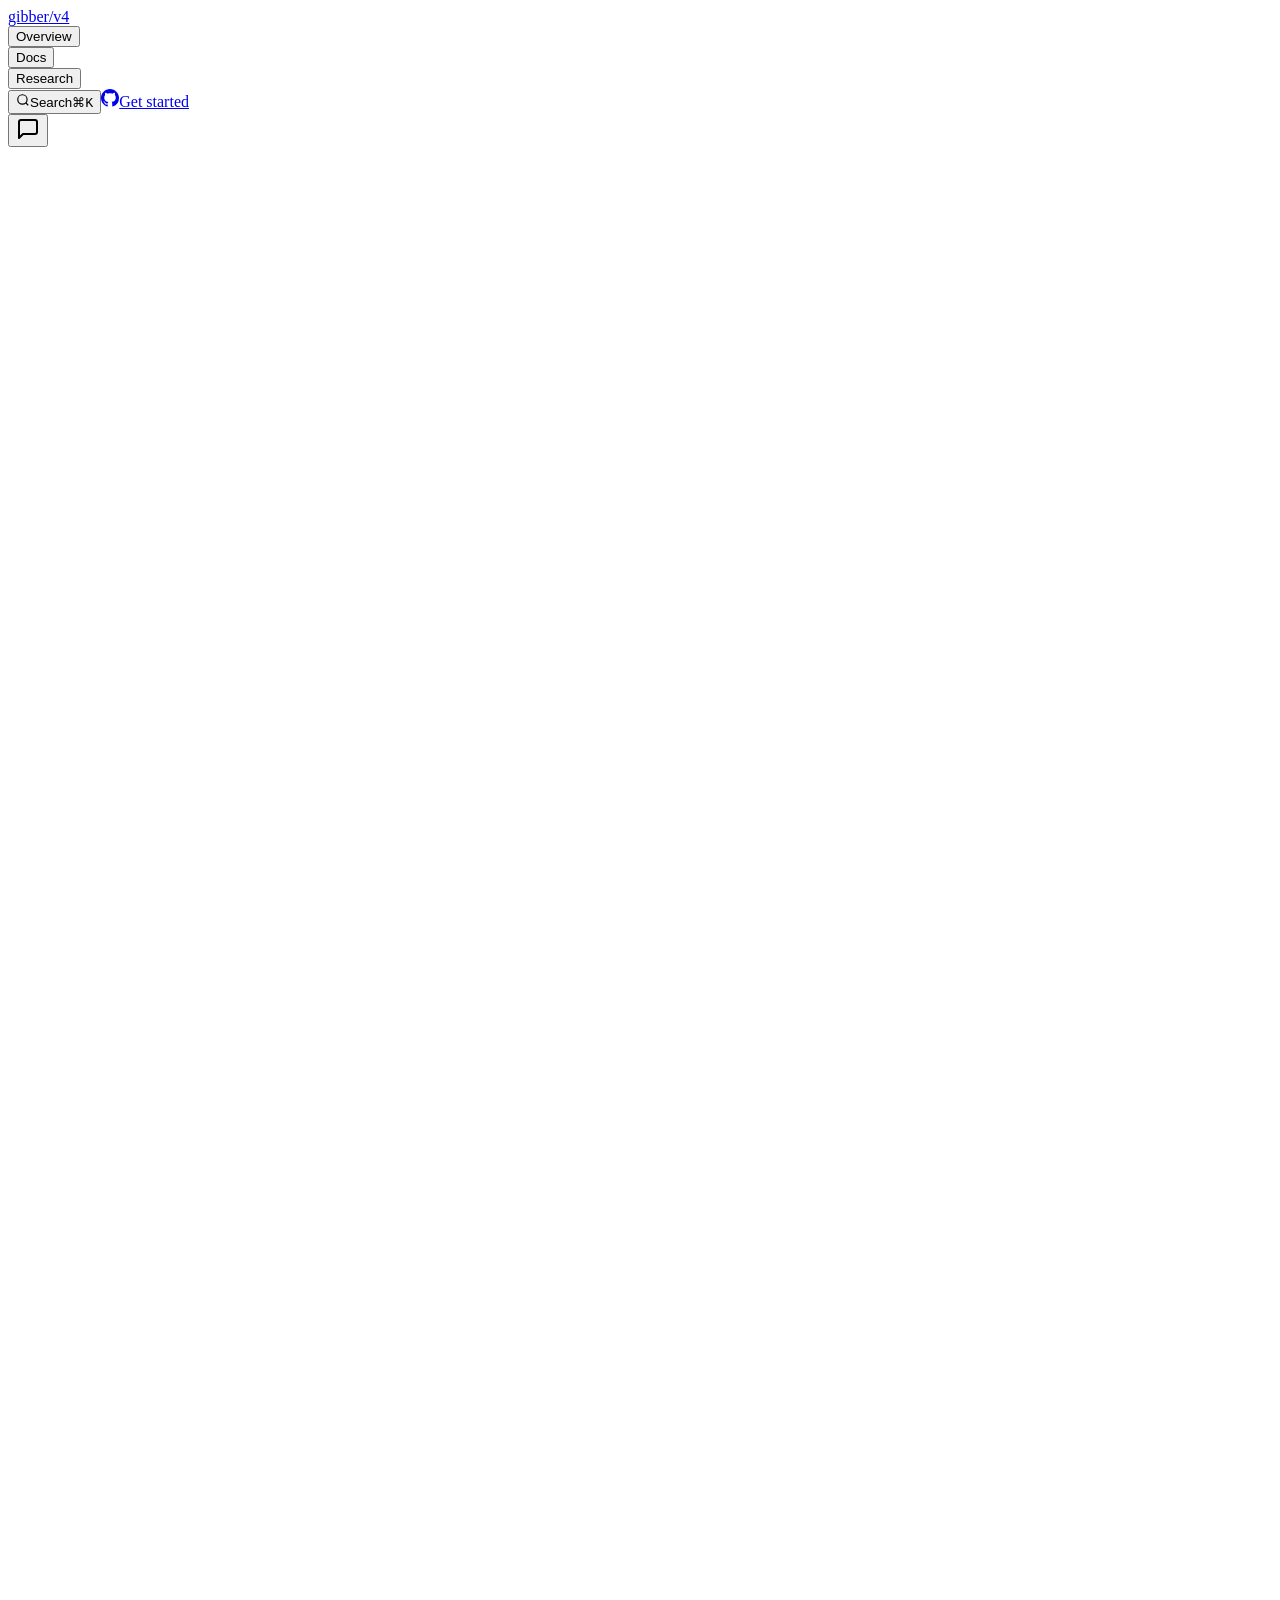
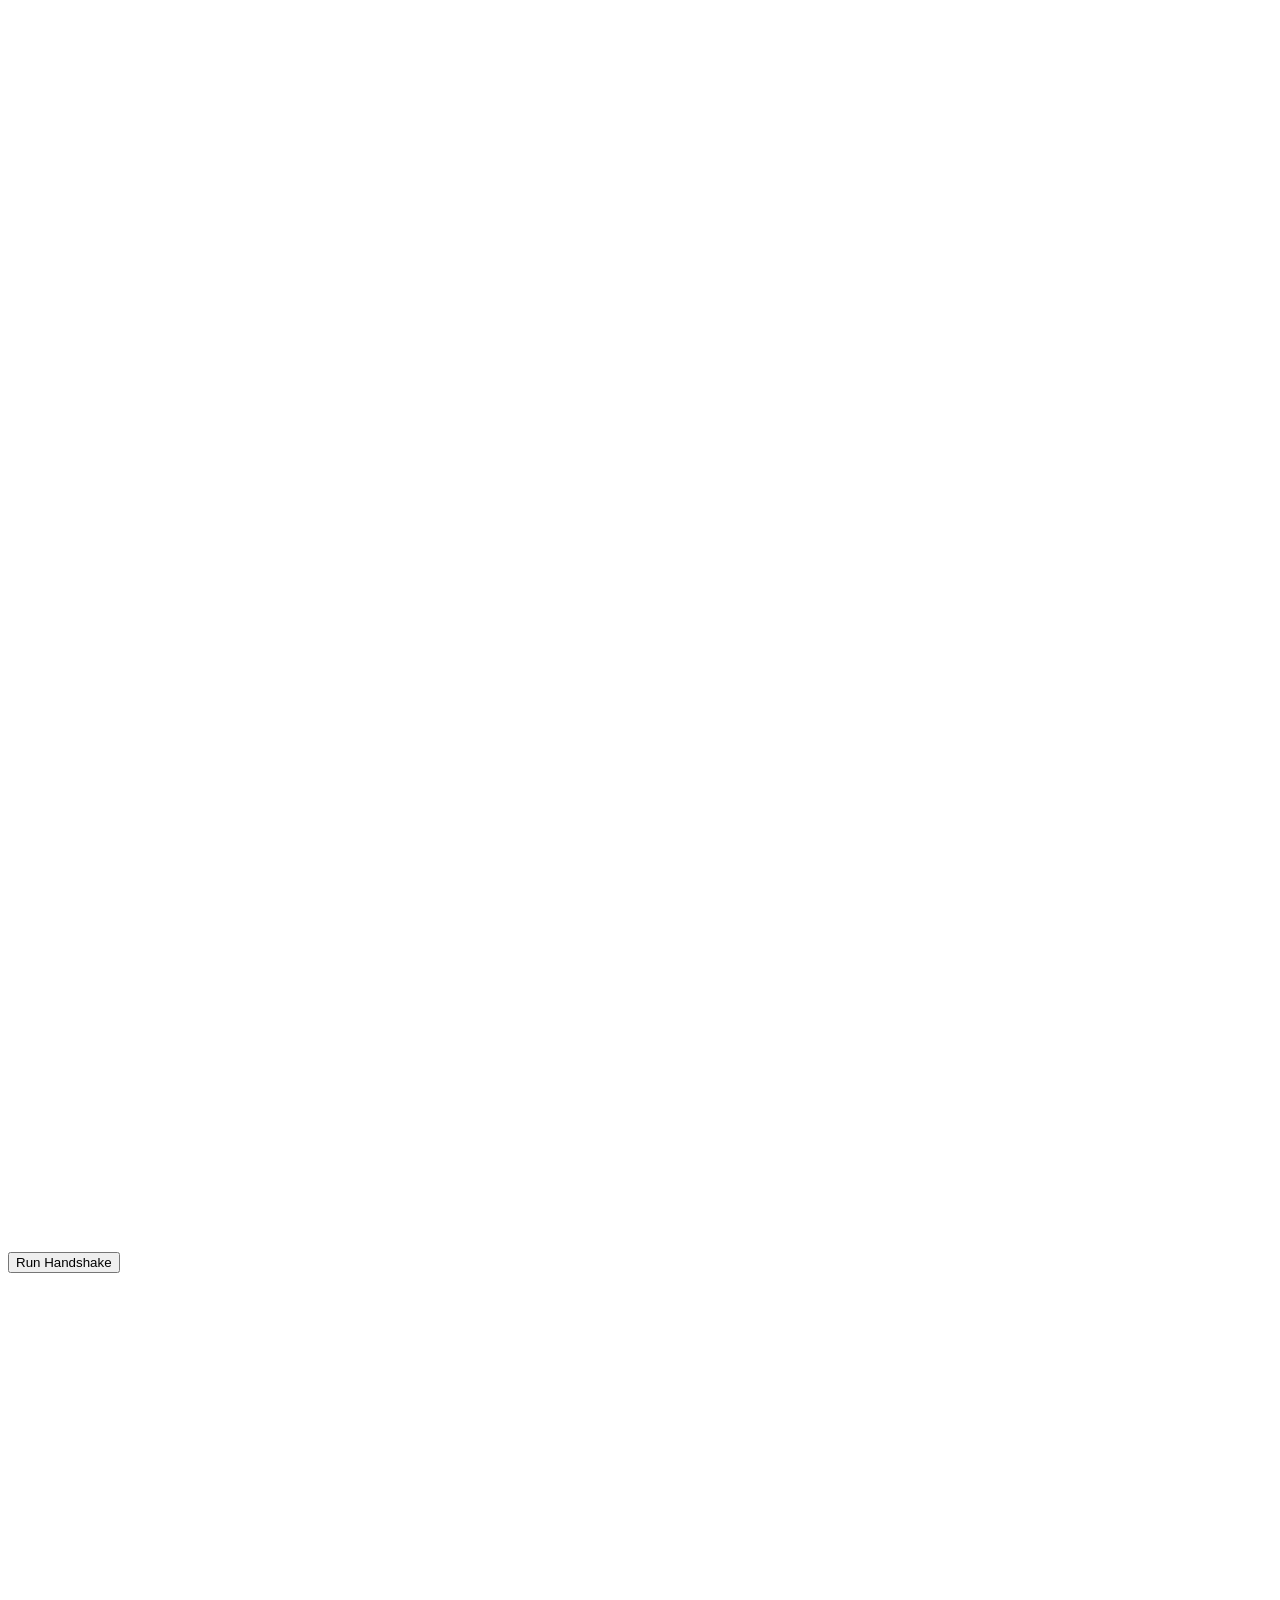
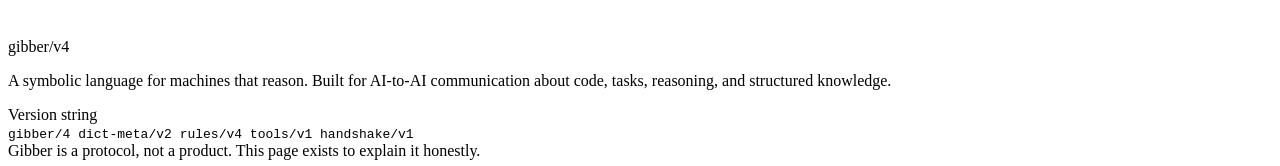
==== commit 8211ece6: "Bump to gibber/4 everywhere: nav, hero, footer, chat, version strings gibber/3 -> gibber/4, dict-met" ====
--- a/index.html
+++ b/index.html
@@ -1,4 +1,4 @@
-<!DOCTYPE html><!--enwHTtJduRmR25ieXL5nA--><html lang="en" class="dark"><head><meta charSet="utf-8"/><meta name="viewport" content="width=device-width, initial-scale=1"/><link rel="stylesheet" href="/gibber/_next/static/css/c38c12cce58f2ffa.css" data-precedence="next"/><link rel="preload" as="script" fetchPriority="low" href="/gibber/_next/static/chunks/webpack-1cae8acdc4b75a7b.js"/><script src="/gibber/_next/static/chunks/4bd1b696-c023c6e3521b1417.js" async=""></script><script src="/gibber/_next/static/chunks/255-984cd432c1a30517.js" async=""></script><script src="/gibber/_next/static/chunks/main-app-d0e335ac60f356c8.js" async=""></script><script src="/gibber/_next/static/chunks/416-417b997492fece71.js" async=""></script><script src="/gibber/_next/static/chunks/816-a5749df0276a1fd1.js" async=""></script><script src="/gibber/_next/static/chunks/app/page-08adea40f2c5a2b0.js" async=""></script><link rel="preconnect" href="https://fonts.googleapis.com"/><link rel="preconnect" href="https://fonts.gstatic.com" crossorigin=""/><title>Gibber — a symbolic language for machines that reason</title><meta name="description" content="Gibber is a dictionary-driven S-expression notation designed for AI-to-AI communication about code, tasks, reasoning, and structured knowledge. Denser than English. More precise than JSON. Built for agents."/><meta property="og:title" content="Gibber — a symbolic language for machines that reason"/><meta property="og:description" content="A dictionary-driven S-expression notation for AI-to-AI communication."/><meta property="og:type" content="website"/><meta name="twitter:card" content="summary"/><meta name="twitter:title" content="Gibber — a symbolic language for machines that reason"/><meta name="twitter:description" content="A dictionary-driven S-expression notation for AI-to-AI communication."/><link href="https://fonts.googleapis.com/css2?family=Inter:wght@400;500;600;700&amp;family=JetBrains+Mono:wght@400;500;600&amp;display=swap" rel="stylesheet"/><script src="/gibber/_next/static/chunks/polyfills-42372ed130431b0a.js" noModule=""></script></head><body><div hidden=""><!--$--><!--/$--></div><div aria-hidden="true" class="fixed left-0 right-0 top-0 z-50 h-[2px] origin-left bg-accent shadow-[0_0_12px_rgba(34,211,238,0.6)]" style="transform:scaleX(0)"></div><header class="sticky top-0 z-40 border-b border-line/80 bg-bg-base/70 backdrop-blur-md"><div class="container-prose flex h-14 items-center justify-between gap-4"><a href="#top" class="flex items-center gap-2 font-mono text-sm font-semibold text-ink-hi shrink-0 group"><span class="inline-block h-2 w-2 rounded-full bg-accent transition-shadow duration-300 group-hover:shadow-[0_0_8px_2px_rgba(34,211,238,0.6)]" aria-hidden="true"></span>gibber<span class="font-normal text-ink-lo">/v3</span></a><nav class="hidden items-center gap-1 text-xs text-ink-mid md:flex"><div class="relative"><button class="px-2 py-1.5 rounded-md text-ink-mid hover:text-accent transition-colors duration-200 font-medium text-xs">Overview</button></div><div class="relative"><button class="px-2 py-1.5 rounded-md text-ink-mid hover:text-accent transition-colors duration-200 font-medium text-xs">Docs</button></div><div class="relative"><button class="px-2 py-1.5 rounded-md text-ink-mid hover:text-accent transition-colors duration-200 font-medium text-xs">Research</button></div></nav><div class="flex items-center gap-3"><button class="flex items-center gap-2 rounded-lg border border-line bg-bg-raised/50 px-3 py-1.5 text-xs text-ink-lo hover:text-ink-mid hover:border-line-strong transition-colors duration-200 cursor-text"><svg width="14" height="14" viewBox="0 0 24 24" fill="none" stroke="currentColor" stroke-width="2" class="opacity-50 shrink-0"><circle cx="11" cy="11" r="8"></circle><path d="m21 21-4.3-4.3"></path></svg><span class="hidden sm:inline">Search</span><kbd class="hidden sm:inline rounded border border-line bg-bg-raised px-1.5 py-0.5 text-[10px] font-mono text-ink-lo/60">⌘K</kbd></button><a href="https://github.com/dzineer/gibber" target="_blank" rel="noopener noreferrer" class="text-ink-lo hover:text-ink-hi transition-colors duration-200" aria-label="GitHub"><svg width="18" height="18" viewBox="0 0 24 24" fill="currentColor"><path d="M12 0C5.37 0 0 5.37 0 12c0 5.31 3.435 9.795 8.205 11.385.6.105.825-.255.825-.57 0-.285-.015-1.23-.015-2.235-3.015.555-3.795-.735-4.035-1.41-.135-.345-.72-1.41-1.23-1.695-.42-.225-1.02-.78-.015-.795.945-.015 1.62.87 1.845 1.23 1.08 1.815 2.805 1.305 3.495.99.105-.78.42-1.305.765-1.605-2.67-.3-5.46-1.335-5.46-5.925 0-1.305.465-2.385 1.23-3.225-.12-.3-.54-1.53.12-3.18 0 0 1.005-.315 3.3 1.23.96-.27 1.98-.405 3-.405s2.04.135 3 .405c2.295-1.56 3.3-1.23 3.3-1.23.66 1.65.24 2.88.12 3.18.765.84 1.23 1.905 1.23 3.225 0 4.605-2.805 5.625-5.475 5.925.435.375.81 1.095.81 2.22 0 1.605-.015 2.895-.015 3.3 0 .315.225.69.825.57A12.02 12.02 0 0024 12c0-6.63-5.37-12-12-12z"></path></svg></a><a href="/gibber/getting-started.html" class="btn-ghost !py-1.5 !text-xs hidden sm:inline-flex">Get started</a></div></div></header><button class="fixed bottom-6 right-6 z-50 w-14 h-14 rounded-full bg-accent text-bg-base flex items-center justify-center shadow-lg hover:shadow-[0_0_20px_rgba(34,211,238,0.4)] transition-all duration-300 hover:scale-110" aria-label="Open Gibber Chat"><svg width="24" height="24" viewBox="0 0 24 24" fill="none" stroke="currentColor" stroke-width="2" stroke-linecap="round" stroke-linejoin="round"><path d="M21 15a2 2 0 0 1-2 2H7l-4 4V5a2 2 0 0 1 2-2h14a2 2 0 0 1 2 2z"></path></svg></button><main id="top"><section class="relative overflow-hidden"><div class="absolute inset-0 bg-grid mask-fade-b opacity-40"></div><div class="container-prose relative pb-24 pt-20 md:pb-32 md:pt-28"><div style="opacity:0;transform:translateY(16px)"><div class="chip mb-6"><span class="h-1.5 w-1.5 rounded-full bg-accent"></span>gibber/3 — dict-meta/v1 rules/v3 tools/v1</div></div><div style="opacity:0;transform:translateY(16px)"><h1 class="h-display max-w-4xl">A symbolic language for<!-- --> <span class="text-accent">machines that reason.</span></h1></div><div style="opacity:0;transform:translateY(16px)"><p class="mt-6 lede">Gibber is a dictionary-driven S-expression notation for AI-to-AI communication about code, tasks, reasoning, and structured knowledge. Denser than English. More precise than JSON. Built for agents, not humans.</p></div><div style="opacity:0;transform:translateY(16px)"><div class="mt-10 flex flex-wrap items-center gap-3"><a href="#what" class="btn-primary">See how it works</a><a href="#compare" class="btn-ghost">Compare to alternatives</a></div></div><div class="mt-14 grid grid-cols-1 gap-4 lg:grid-cols-2"><div style="opacity:0;transform:translateY(14px)"><figure class="card overflow-hidden"><figcaption class="flex items-center justify-between border-b border-line bg-bg-raised px-4 py-2 text-xs font-medium text-ink-lo"><span class="font-mono">gibber</span><span class="chip !border-line !bg-transparent !py-0.5 text-[10px] uppercase tracking-[0.2em] text-accent">gibber</span></figcaption><pre class="overflow-x-auto p-5 text-[13px] font-mono leading-relaxed"><code><span class="text-gib-paren">(</span><span class="text-gib-sym">§task</span><span class=""> </span><span class="text-gib-key">§id:</span><span class="text-ink-mid">T002</span><span class=""> </span><span class="text-gib-key">§status:</span><span class="text-gib-sym">§done</span><span class="">
+<!DOCTYPE html><!--Ea77KrlpwRig86UkRG__2--><html lang="en" class="dark"><head><meta charSet="utf-8"/><meta name="viewport" content="width=device-width, initial-scale=1"/><link rel="stylesheet" href="/gibber/_next/static/css/c38c12cce58f2ffa.css" data-precedence="next"/><link rel="preload" as="script" fetchPriority="low" href="/gibber/_next/static/chunks/webpack-1cae8acdc4b75a7b.js"/><script src="/gibber/_next/static/chunks/4bd1b696-c023c6e3521b1417.js" async=""></script><script src="/gibber/_next/static/chunks/255-984cd432c1a30517.js" async=""></script><script src="/gibber/_next/static/chunks/main-app-d0e335ac60f356c8.js" async=""></script><script src="/gibber/_next/static/chunks/416-417b997492fece71.js" async=""></script><script src="/gibber/_next/static/chunks/816-be2e1d42c90f030b.js" async=""></script><script src="/gibber/_next/static/chunks/app/page-1243012459637f7e.js" async=""></script><link rel="preconnect" href="https://fonts.googleapis.com"/><link rel="preconnect" href="https://fonts.gstatic.com" crossorigin=""/><title>Gibber — a symbolic language for machines that reason</title><meta name="description" content="Gibber is a dictionary-driven S-expression notation designed for AI-to-AI communication about code, tasks, reasoning, and structured knowledge. Denser than English. More precise than JSON. Built for agents."/><meta property="og:title" content="Gibber — a symbolic language for machines that reason"/><meta property="og:description" content="A dictionary-driven S-expression notation for AI-to-AI communication."/><meta property="og:type" content="website"/><meta name="twitter:card" content="summary"/><meta name="twitter:title" content="Gibber — a symbolic language for machines that reason"/><meta name="twitter:description" content="A dictionary-driven S-expression notation for AI-to-AI communication."/><link href="https://fonts.googleapis.com/css2?family=Inter:wght@400;500;600;700&amp;family=JetBrains+Mono:wght@400;500;600&amp;display=swap" rel="stylesheet"/><script src="/gibber/_next/static/chunks/polyfills-42372ed130431b0a.js" noModule=""></script></head><body><div hidden=""><!--$--><!--/$--></div><div aria-hidden="true" class="fixed left-0 right-0 top-0 z-50 h-[2px] origin-left bg-accent shadow-[0_0_12px_rgba(34,211,238,0.6)]" style="transform:scaleX(0)"></div><header class="sticky top-0 z-40 border-b border-line/80 bg-bg-base/70 backdrop-blur-md"><div class="container-prose flex h-14 items-center justify-between gap-4"><a href="#top" class="flex items-center gap-2 font-mono text-sm font-semibold text-ink-hi shrink-0 group"><span class="inline-block h-2 w-2 rounded-full bg-accent transition-shadow duration-300 group-hover:shadow-[0_0_8px_2px_rgba(34,211,238,0.6)]" aria-hidden="true"></span>gibber<span class="font-normal text-ink-lo">/v4</span></a><nav class="hidden items-center gap-1 text-xs text-ink-mid md:flex"><div class="relative"><button class="px-2 py-1.5 rounded-md text-ink-mid hover:text-accent transition-colors duration-200 font-medium text-xs">Overview</button></div><div class="relative"><button class="px-2 py-1.5 rounded-md text-ink-mid hover:text-accent transition-colors duration-200 font-medium text-xs">Docs</button></div><div class="relative"><button class="px-2 py-1.5 rounded-md text-ink-mid hover:text-accent transition-colors duration-200 font-medium text-xs">Research</button></div></nav><div class="flex items-center gap-3"><button class="flex items-center gap-2 rounded-lg border border-line bg-bg-raised/50 px-3 py-1.5 text-xs text-ink-lo hover:text-ink-mid hover:border-line-strong transition-colors duration-200 cursor-text"><svg width="14" height="14" viewBox="0 0 24 24" fill="none" stroke="currentColor" stroke-width="2" class="opacity-50 shrink-0"><circle cx="11" cy="11" r="8"></circle><path d="m21 21-4.3-4.3"></path></svg><span class="hidden sm:inline">Search</span><kbd class="hidden sm:inline rounded border border-line bg-bg-raised px-1.5 py-0.5 text-[10px] font-mono text-ink-lo/60">⌘K</kbd></button><a href="https://github.com/dzineer/gibber" target="_blank" rel="noopener noreferrer" class="text-ink-lo hover:text-ink-hi transition-colors duration-200" aria-label="GitHub"><svg width="18" height="18" viewBox="0 0 24 24" fill="currentColor"><path d="M12 0C5.37 0 0 5.37 0 12c0 5.31 3.435 9.795 8.205 11.385.6.105.825-.255.825-.57 0-.285-.015-1.23-.015-2.235-3.015.555-3.795-.735-4.035-1.41-.135-.345-.72-1.41-1.23-1.695-.42-.225-1.02-.78-.015-.795.945-.015 1.62.87 1.845 1.23 1.08 1.815 2.805 1.305 3.495.99.105-.78.42-1.305.765-1.605-2.67-.3-5.46-1.335-5.46-5.925 0-1.305.465-2.385 1.23-3.225-.12-.3-.54-1.53.12-3.18 0 0 1.005-.315 3.3 1.23.96-.27 1.98-.405 3-.405s2.04.135 3 .405c2.295-1.56 3.3-1.23 3.3-1.23.66 1.65.24 2.88.12 3.18.765.84 1.23 1.905 1.23 3.225 0 4.605-2.805 5.625-5.475 5.925.435.375.81 1.095.81 2.22 0 1.605-.015 2.895-.015 3.3 0 .315.225.69.825.57A12.02 12.02 0 0024 12c0-6.63-5.37-12-12-12z"></path></svg></a><a href="/gibber/getting-started.html" class="btn-ghost !py-1.5 !text-xs hidden sm:inline-flex">Get started</a></div></div></header><button class="fixed bottom-6 right-6 z-50 w-14 h-14 rounded-full bg-accent text-bg-base flex items-center justify-center shadow-lg hover:shadow-[0_0_20px_rgba(34,211,238,0.4)] transition-all duration-300 hover:scale-110" aria-label="Open Gibber Chat"><svg width="24" height="24" viewBox="0 0 24 24" fill="none" stroke="currentColor" stroke-width="2" stroke-linecap="round" stroke-linejoin="round"><path d="M21 15a2 2 0 0 1-2 2H7l-4 4V5a2 2 0 0 1 2-2h14a2 2 0 0 1 2 2z"></path></svg></button><main id="top"><section class="relative overflow-hidden"><div class="absolute inset-0 bg-grid mask-fade-b opacity-40"></div><div class="container-prose relative pb-24 pt-20 md:pb-32 md:pt-28"><div style="opacity:0;transform:translateY(16px)"><div class="chip mb-6"><span class="h-1.5 w-1.5 rounded-full bg-accent"></span>gibber/4 — dict-meta/v2 rules/v4 tools/v1 handshake/v1</div></div><div style="opacity:0;transform:translateY(16px)"><h1 class="h-display max-w-4xl">A symbolic language for<!-- --> <span class="text-accent">machines that reason.</span></h1></div><div style="opacity:0;transform:translateY(16px)"><p class="mt-6 lede">Gibber is a dictionary-driven S-expression notation for AI-to-AI communication about code, tasks, reasoning, and structured knowledge. Denser than English. More precise than JSON. Built for agents, not humans.</p></div><div style="opacity:0;transform:translateY(16px)"><div class="mt-10 flex flex-wrap items-center gap-3"><a href="#what" class="btn-primary">See how it works</a><a href="#compare" class="btn-ghost">Compare to alternatives</a></div></div><div class="mt-14 grid grid-cols-1 gap-4 lg:grid-cols-2"><div style="opacity:0;transform:translateY(14px)"><figure class="card overflow-hidden"><figcaption class="flex items-center justify-between border-b border-line bg-bg-raised px-4 py-2 text-xs font-medium text-ink-lo"><span class="font-mono">gibber</span><span class="chip !border-line !bg-transparent !py-0.5 text-[10px] uppercase tracking-[0.2em] text-accent">gibber</span></figcaption><pre class="overflow-x-auto p-5 text-[13px] font-mono leading-relaxed"><code><span class="text-gib-paren">(</span><span class="text-gib-sym">§task</span><span class=""> </span><span class="text-gib-key">§id:</span><span class="text-ink-mid">T002</span><span class=""> </span><span class="text-gib-key">§status:</span><span class="text-gib-sym">§done</span><span class="">
   </span><span class="text-gib-key">§title:</span><span class="text-gib-str">&quot;write GLP runtime spec and dictionary&quot;</span><span class="">
   </span><span class="text-gib-key">§claims:</span><span class="text-gib-paren">[</span><span class="">
     </span><span class="text-gib-paren">(</span><span class="text-gib-sym">§claim</span><span class=""> </span><span class="text-gib-sym">§exists</span><span class=""> </span><span class="text-gib-key">§file:</span><span class="text-ink-mid">docs/glp-spec.md</span><span class="text-gib-paren">)</span><span class="">
@@ -126,4 +126,4 @@
     </span><span class="text-gib-paren">(</span><span class="text-gib-sym">§task</span><span class=""> </span><span class="text-gib-key">§id:</span><span class="text-ink-mid">T030</span><span class=""> </span><span class="text-gib-key">§status:</span><span class="text-gib-sym">§in-progress</span><span class="">
       </span><span class="text-gib-key">§title:</span><span class="text-gib-str">&quot;vectors and compression&quot;</span><span class="text-gib-paren">)</span><span class="text-gib-paren">]</span><span class="">
   </span><span class="text-gib-key">§pending:</span><span class="text-gib-paren">[</span><span class="">
-    </span><span class="text-gib-paren">(</span><span class="text-gib-sym">§task</span><span class=""> </span><span class="text-gib-key">§id:</span><span class="text-ink-mid">T040</span><span class=""> </span><span class="text-gib-key">§title:</span><span class="text-gib-str">&quot;mcp server scaffolding&quot;</span><span class="text-gib-paren">)</span><span class="text-gib-paren">]</span><span class="text-gib-paren">)</span></code></pre></figure></div></div></div></section><div class="hairline"></div><section id="faq" class="section"><div class="container-prose"><div style="opacity:0;transform:translateY(16px)"><div class="mb-12 max-w-prose2 scroll-mt-20 md:mb-16"><div class="kicker">Caveats and honesty</div><h2 class="h-section">When NOT to use Gibber.</h2><p class="mt-5 lede">Every notation has a scope. Gibber is a sharp tool for structured AI-to-AI communication, and an actively bad tool for several other things. Here they are.</p></div></div><div class="grid gap-6 md:grid-cols-2"><div style="opacity:0;transform:translateY(14px)"><div class="card h-full p-6"><div class="font-mono text-xs uppercase tracking-[0.2em] text-accent">Casual / social turns</div><p class="mt-3 text-sm leading-relaxed text-ink-mid">Wrapping &#x27;hello&#x27; in (§greet §to:§user §msg:&quot;hello&quot;) is longer than just saying hello. Don&#x27;t use Gibber for chit-chat, pleasantries, or anything where the structure adds nothing.</p></div></div><div style="opacity:0;transform:translateY(14px)"><div class="card h-full p-6"><div class="font-mono text-xs uppercase tracking-[0.2em] text-accent">Narrative prose and persuasion</div><p class="mt-3 text-sm leading-relaxed text-ink-mid">Long-form explanation, storytelling, tradeoff arguments, anything whose power comes from tone and rhythm — English wins. Gibber is shape, not voice.</p></div></div><div style="opacity:0;transform:translateY(14px)"><div class="card h-full p-6"><div class="font-mono text-xs uppercase tracking-[0.2em] text-accent">First-time teaching cost</div><p class="mt-3 text-sm leading-relaxed text-ink-mid">Before a model knows the dictionary, every symbol is a lookup. The efficiency payoff only kicks in after the vocabulary is loaded — but once loaded, it stays loaded for the session.</p></div></div><div style="opacity:0;transform:translateY(14px)"><div class="card h-full p-6"><div class="font-mono text-xs uppercase tracking-[0.2em] text-accent">Tokenizer dependence</div><p class="mt-3 text-sm leading-relaxed text-ink-mid">Density wins are measured against a specific tokenizer. Most modern LLMs handle Gibber cleanly, but the exact numbers vary. Verify empirically on your target model family.</p></div></div><div style="opacity:0;transform:translateY(14px)"><div class="card h-full p-6"><div class="font-mono text-xs uppercase tracking-[0.2em] text-accent">No runtime side effects</div><p class="mt-3 text-sm leading-relaxed text-ink-mid">Simulated functions run in the LLM&#x27;s head. They&#x27;re great for transforms, classification, routing, rendering — and useless for anything needing real I/O. Real side effects still need real tools.</p></div></div><div style="opacity:0;transform:translateY(14px)"><div class="card h-full p-6"><div class="font-mono text-xs uppercase tracking-[0.2em] text-accent">Not a replacement for MCP or JSON</div><p class="mt-3 text-sm leading-relaxed text-ink-mid">Gibber is a content notation, not a transport. It lives alongside MCP and JSON Schema, not instead of them. Use Gibber inside the message bodies those protocols already carry.</p></div></div></div></div></section></main><footer class="border-t border-line bg-bg-elev"><div class="container-prose py-14"><div class="flex flex-col items-start justify-between gap-8 md:flex-row md:items-center"><div><div class="flex items-center gap-2 font-mono text-sm font-semibold text-ink-hi"><span class="inline-block h-2 w-2 rounded-full bg-accent" aria-hidden="true"></span>gibber<span class="font-normal text-ink-lo">/v3</span></div><p class="mt-3 max-w-prose2 text-sm text-ink-lo">A symbolic language for machines that reason. Built for AI-to-AI communication about code, tasks, reasoning, and structured knowledge.</p></div><div class="grid grid-cols-2 gap-x-10 gap-y-2 text-sm md:grid-cols-3"><div class="col-span-2 mb-1 font-mono text-[11px] uppercase tracking-[0.2em] text-ink-lo md:col-span-3">Version string</div><code class="col-span-2 rounded-md border border-line bg-bg-raised px-3 py-2 font-mono text-xs text-ink-mid md:col-span-3">gibber/3 dict-meta/v1 rules/v3 tools/v1</code></div></div><div class="mt-10 border-t border-line pt-6 text-xs text-ink-lo">Gibber is a protocol, not a product. This page exists to explain it honestly.</div></div></footer><!--$--><!--/$--><script src="/gibber/_next/static/chunks/webpack-1cae8acdc4b75a7b.js" id="_R_" async=""></script><script>(self.__next_f=self.__next_f||[]).push([0])</script><script>self.__next_f.push([1,"1:\"$Sreact.fragment\"\n2:I[9766,[],\"\"]\n3:I[8924,[],\"\"]\n4:I[1135,[\"416\",\"static/chunks/416-417b997492fece71.js\",\"816\",\"static/chunks/816-a5749df0276a1fd1.js\",\"974\",\"static/chunks/app/page-08adea40f2c5a2b0.js\"],\"ScrollProgress\"]\n5:I[4420,[\"416\",\"static/chunks/416-417b997492fece71.js\",\"816\",\"static/chunks/816-a5749df0276a1fd1.js\",\"974\",\"static/chunks/app/page-08adea40f2c5a2b0.js\"],\"Nav\"]\n6:I[1734,[\"416\",\"static/chunks/416-417b997492fece71.js\",\"816\",\"static/chunks/816-a5749df0276a1fd1.js\",\"974\",\"static/chunks/app/page-08adea40f2c5a2b0.js\"],\"GibberChat\"]\n7:I[8687,[\"416\",\"static/chunks/416-417b997492fece71.js\",\"816\",\"static/chunks/816-a5749df0276a1fd1.js\",\"974\",\"static/chunks/app/page-08adea40f2c5a2b0.js\"],\"Reveal\"]\n8:I[8687,[\"416\",\"static/chunks/416-417b997492fece71.js\",\"816\",\"static/chunks/816-a5749df0276a1fd1.js\",\"974\",\"static/chunks/app/page-08adea40f2c5a2b0.js\"],\"Stagger\"]\n9:I[8687,[\"416\",\"static/chunks/416-417b997492fece71.js\",\"816\",\"static/chunks/816-a5749df0276a1fd1.js\",\"974\",\"static/chunks/app/page-08adea40f2c5a2b0.js\"],\"StaggerItem\"]\na:I[755,[\"416\",\"static/chunks/416-417b997492fece71.js\",\"816\",\"static/chunks/816-a5749df0276a1fd1.js\",\"974\",\"static/chunks/app/page-08adea40f2c5a2b0.js\"],\"GibberCode\"]\nb:I[755,[\"416\",\"static/chunks/416-417b997492fece71.js\",\"816\",\"static/chunks/816-a5749df0276a1fd1.js\",\"974\",\"static/chunks/app/page-08adea40f2c5a2b0.js\"],\"PlainCode\"]\n2a:I[7150,[],\"\"]\n:HL[\"/gibber/_next/static/css/c38c12cce58f2ffa.css\",\"style\"]\n"])</script><script>self.__next_f.push([1,"0:{\"P\":null,\"b\":\"enwHTtJduRmR25ieXL5nA\",\"p\":\"/gibber\",\"c\":[\"\",\"\"],\"i\":false,\"f\":[[[\"\",{\"children\":[\"__PAGE__\",{}]},\"$undefined\",\"$undefined\",true],[\"\",[\"$\",\"$1\",\"c\",{\"children\":[[[\"$\",\"link\",\"0\",{\"rel\":\"stylesheet\",\"href\":\"/gibber/_next/static/css/c38c12cce58f2ffa.css\",\"precedence\":\"next\",\"crossOrigin\":\"$undefined\",\"nonce\":\"$undefined\"}]],[\"$\",\"html\",null,{\"lang\":\"en\",\"className\":\"dark\",\"children\":[[\"$\",\"head\",null,{\"children\":[[\"$\",\"link\",null,{\"rel\":\"preconnect\",\"href\":\"https://fonts.googleapis.com\"}],[\"$\",\"link\",null,{\"rel\":\"preconnect\",\"href\":\"https://fonts.gstatic.com\",\"crossOrigin\":\"\"}],[\"$\",\"link\",null,{\"href\":\"https://fonts.googleapis.com/css2?family=Inter:wght@400;500;600;700\u0026family=JetBrains+Mono:wght@400;500;600\u0026display=swap\",\"rel\":\"stylesheet\"}]]}],[\"$\",\"body\",null,{\"children\":[\"$\",\"$L2\",null,{\"parallelRouterKey\":\"children\",\"error\":\"$undefined\",\"errorStyles\":\"$undefined\",\"errorScripts\":\"$undefined\",\"template\":[\"$\",\"$L3\",null,{}],\"templateStyles\":\"$undefined\",\"templateScripts\":\"$undefined\",\"notFound\":[[[\"$\",\"title\",null,{\"children\":\"404: This page could not be found.\"}],[\"$\",\"div\",null,{\"style\":{\"fontFamily\":\"system-ui,\\\"Segoe UI\\\",Roboto,Helvetica,Arial,sans-serif,\\\"Apple Color Emoji\\\",\\\"Segoe UI Emoji\\\"\",\"height\":\"100vh\",\"textAlign\":\"center\",\"display\":\"flex\",\"flexDirection\":\"column\",\"alignItems\":\"center\",\"justifyContent\":\"center\"},\"children\":[\"$\",\"div\",null,{\"children\":[[\"$\",\"style\",null,{\"dangerouslySetInnerHTML\":{\"__html\":\"body{color:#000;background:#fff;margin:0}.next-error-h1{border-right:1px solid rgba(0,0,0,.3)}@media (prefers-color-scheme:dark){body{color:#fff;background:#000}.next-error-h1{border-right:1px solid rgba(255,255,255,.3)}}\"}}],[\"$\",\"h1\",null,{\"className\":\"next-error-h1\",\"style\":{\"display\":\"inline-block\",\"margin\":\"0 20px 0 0\",\"padding\":\"0 23px 0 0\",\"fontSize\":24,\"fontWeight\":500,\"verticalAlign\":\"top\",\"lineHeight\":\"49px\"},\"children\":404}],[\"$\",\"div\",null,{\"style\":{\"display\":\"inline-block\"},\"children\":[\"$\",\"h2\",null,{\"style\":{\"fontSize\":14,\"fontWeight\":400,\"lineHeight\":\"49px\",\"margin\":0},\"children\":\"This page could not be found.\"}]}]]}]}]],[]],\"forbidden\":\"$undefined\",\"unauthorized\":\"$undefined\"}]}]]}]]}],{\"children\":[\"__PAGE__\",[\"$\",\"$1\",\"c\",{\"children\":[[[\"$\",\"$L4\",null,{}],[\"$\",\"$L5\",null,{}],[\"$\",\"$L6\",null,{}],[\"$\",\"main\",null,{\"id\":\"top\",\"children\":[[\"$\",\"section\",null,{\"className\":\"relative overflow-hidden\",\"children\":[[\"$\",\"div\",null,{\"className\":\"absolute inset-0 bg-grid mask-fade-b opacity-40\"}],[\"$\",\"div\",null,{\"className\":\"container-prose relative pb-24 pt-20 md:pb-32 md:pt-28\",\"children\":[[\"$\",\"$L7\",null,{\"children\":[\"$\",\"div\",null,{\"className\":\"chip mb-6\",\"children\":[[\"$\",\"span\",null,{\"className\":\"h-1.5 w-1.5 rounded-full bg-accent\"}],\"gibber/3 — dict-meta/v1 rules/v3 tools/v1\"]}]}],[\"$\",\"$L7\",null,{\"delay\":0.05,\"children\":[\"$\",\"h1\",null,{\"className\":\"h-display max-w-4xl\",\"children\":[\"A symbolic language for\",\" \",[\"$\",\"span\",null,{\"className\":\"text-accent\",\"children\":\"machines that reason.\"}]]}]}],[\"$\",\"$L7\",null,{\"delay\":0.15,\"children\":[\"$\",\"p\",null,{\"className\":\"mt-6 lede\",\"children\":\"Gibber is a dictionary-driven S-expression notation for AI-to-AI communication about code, tasks, reasoning, and structured knowledge. Denser than English. More precise than JSON. Built for agents, not humans.\"}]}],[\"$\",\"$L7\",null,{\"delay\":0.25,\"children\":[\"$\",\"div\",null,{\"className\":\"mt-10 flex flex-wrap items-center gap-3\",\"children\":[[\"$\",\"a\",null,{\"href\":\"#what\",\"className\":\"btn-primary\",\"children\":\"See how it works\"}],[\"$\",\"a\",null,{\"href\":\"#compare\",\"className\":\"btn-ghost\",\"children\":\"Compare to alternatives\"}]]}]}],[\"$\",\"$L8\",null,{\"className\":\"mt-14 grid grid-cols-1 gap-4 lg:grid-cols-2\",\"initialDelay\":0.3,\"childDelay\":0.1,\"children\":[[\"$\",\"$L9\",null,{\"children\":[\"$\",\"$La\",null,{\"caption\":\"gibber\",\"code\":\"(§task §id:T002 §status:§done\\n  §title:\\\"write GLP runtime spec and dictionary\\\"\\n  §claims:[\\n    (§claim §exists §file:docs/glp-spec.md)\\n    (§claim §contains §file:docs/glp-spec.md\\n            §value:\\\"§recall-request\\\")\\n    (§claim §passed §cmd:\\\"cargo test --workspace\\\")]\\n  §result:(§passed §spec-written §dict-written))\"}]}],[\"$\",\"$L9\",null,{\"children\":[\"$\",\"$Lb\",null,{\"caption\":\"english (same meaning)\",\"lang\":\"prose\",\"code\":\"Task T002 is done. Its title is \\\"write GLP runtime\\nspec and dictionary.\\\" We claim that the file\\ndocs/glp-spec.md exists, that it contains the string\\n\\\"§recall-request\\\", and that the command\\n\\\"cargo test --workspace\\\" passed. The result is that\\nthe spec was written, the dictionary was written,\\nand all checks passed.\"}]}]]}],\"$Lc\"]}]]}],\"$Ld\",\"$Le\",\"$Lf\",\"$L10\",\"$L11\",\"$L12\",\"$L13\",\"$L14\",\"$L15\",\"$L16\",\"$L17\",\"$L18\",\"$L19\",\"$L1a\",\"$L1b\",\"$L1c\",\"$L1d\",\"$L1e\",\"$L1f\",\"$L20\",\"$L21\",\"$L22\",\"$L23\",\"$L24\",\"$L25\",\"$L26\"]}],\"$L27\"],null,\"$L28\"]}],{},null,false]},null,false],\"$L29\",false]],\"m\":\"$undefined\",\"G\":[\"$2a\",[]],\"s\":false,\"S\":true}\n"])</script><script>self.__next_f.push([1,"2b:I[4420,[\"416\",\"static/chunks/416-417b997492fece71.js\",\"816\",\"static/chunks/816-a5749df0276a1fd1.js\",\"974\",\"static/chunks/app/page-08adea40f2c5a2b0.js\"],\"SectionHead\"]\n2c:I[6165,[\"416\",\"static/chunks/416-417b997492fece71.js\",\"816\",\"static/chunks/816-a5749df0276a1fd1.js\",\"974\",\"static/chunks/app/page-08adea40f2c5a2b0.js\"],\"ConversationDemo\"]\n2d:I[4686,[\"416\",\"static/chunks/416-417b997492fece71.js\",\"816\",\"static/chunks/816-a5749df0276a1fd1.js\",\"974\",\"static/chunks/app/page-08adea40f2c5a2b0.js\"],\"InterpretationDiagram\"]\n2e:I[8687,[\"416\",\"static/chunks/416-417b997492fece71.js\",\"816\",\"static/chunks/816-a5749df0276a1fd1.js\",\"974\",\"static/chunks/app/page-08adea40f2c5a2b0.js\"],\"HoverLift\"]\n2f:I[8729,[\"416\",\"static/chunks/416-417b997492fece71.js\",\"816\",\"static/chunks/816-a5749df0276a1fd1.js\",\"974\",\"static/chunks/app/page-08adea40f2c5a2b0.js\"],\"DefBlock\"]\n56:I[4431,[],\"OutletBoundary\"]\n58:I[5278,[],\"AsyncMetadataOutlet\"]\n5a:I[4431,[],\"ViewportBoundary\"]\n5c:I[4431,[],\"MetadataBoundary\"]\n5d:\"$Sreact.suspense\"\nc:[\"$\",\"$L7\",null,{\"delay\":0.5,\"className\":\"mt-4 flex flex-wrap items-center gap-x-6 gap-y-2 text-xs text-ink-lo\",\"children\":[[\"$\",\"span\",null,{\"children\":[[\"$\",\"span\",null,{\"className\":\"font-mono text-ink-mid\",\"children\":\"~48\"}],\" Gibber tokens\"]}],[\"$\",\"span\",null,{\"className\":\"h-1 w-1 rounded-full bg-line-strong\"}],[\"$\",\"span\",null,{\"children\":[[\"$\",\"span\",null,{\"className\":\"font-mono text-ink-mid\",\"children\":\"~82\"}],\" English tokens for the same content\"]}],[\"$\",\"span\",null,{\"className\":\"h-1 w-1 rounded-full bg-line-strong\"}],[\"$\",\"span\",null,{\"children\":\"Gibber is also exhaustively machine-walkable.\"}]]}]\nd:[\"$\",\"div\",null,{\"className\":\"hairline\"}]\ne:[\"$\",\"section\",null,{\"id\":\"demo\",\"className\":\"section\",\"children\":[\"$\",\"div\",null,{\"className\":\"container-prose\",\"children\":[[\"$\",\"$L7\",null,{\"children\":[\"$\",\"$L2b\",null,{\"kicker\":\"See them talk\",\"title\":\"Two agents, same conversation, two notations.\",\"lede\":\"Watch two AIs exchange a memory recall — once in Gibber, once in English. Same real-time typing speed on bo"])</script><script>self.__next_f.push([1,"th sides. The token counters are live. One panel finishes much sooner than the other.\"}]}],[\"$\",\"$L7\",null,{\"delay\":0.1,\"children\":[\"$\",\"$L2c\",null,{}]}]]}]}]\nf:[\"$\",\"div\",null,{\"className\":\"hairline\"}]\n"])</script><script>self.__next_f.push([1,"10:[\"$\",\"section\",null,{\"id\":\"why\",\"className\":\"section\",\"children\":[\"$\",\"div\",null,{\"className\":\"container-prose\",\"children\":[[\"$\",\"$L7\",null,{\"children\":[\"$\",\"$L2b\",null,{\"kicker\":\"Why it works\",\"title\":\"An AST removes the steps where models hallucinate.\",\"lede\":\"The speed and density wins are the visible part. The bigger story is accuracy. When you hand a model a parsed syntax tree instead of natural language, you skip every step where ambiguity normally creeps in — and ambiguity is where hallucinations are born.\"}]}],[\"$\",\"$L7\",null,{\"delay\":0.1,\"children\":[\"$\",\"$L2d\",null,{}]}],[\"$\",\"div\",null,{\"className\":\"mt-12 grid gap-6 md:grid-cols-2\",\"children\":[[\"$\",\"$L7\",null,{\"children\":[\"$\",\"$L2e\",null,{\"className\":\"card h-full p-6\",\"children\":[\"$\",\"$L2f\",null,{\"term\":\"AST advantage\",\"tldr\":[\"The form \",[\"$\",\"em\",null,{\"children\":\"is\"}],\" the parsed structure. The model doesn’t reconstruct meaning from prose — it walks a tree that’s already unambiguous.\"],\"long\":[[\"$\",\"p\",null,{\"children\":\"An AST — abstract syntax tree — is the structured form a parser produces from text. Every compiler builds one. It’s how code becomes meaning: brackets become blocks, identifiers become references, expressions become typed nodes. The tree is unambiguous by construction.\"}],[\"$\",\"p\",null,{\"children\":[\"English has no canonical AST. When a model reads “the function that processes recall requests returns a ranked list,” it has to\",\" \",[\"$\",\"em\",null,{\"children\":\"guess\"}],\" the structure: which clause modifies which noun, what “it” refers to, whether “ranked” is the result’s order or its type. Every guess is a hallucination opportunity.\"]}],[\"$\",\"p\",null,{\"children\":[\"Gibber removes the guess entirely. The form\",\" \",[\"$\",\"code\",null,{\"className\":\"font-mono text-ink-hi\",\"children\":\"(§handler §input:§recall-request §output:(§ranked §list §wiki-doc))\"}],\" \",[\"$\",\"em\",null,{\"children\":\"is\"}],\" the AST. The model doesn’t parse it from prose — it walks it directly. There is nothing left to misread.\"]}]]}]}]}],[\"$\",\"$L7\",null,{\"delay\":0.05,\"children\":[\"$\",\"$L2e\",null,{\"className\":\"card h-full p-6\",\"children\":[\"$\",\"$L2f\",null,{\"term\":\"Symbolic advantage\",\"tldr\":\"Every symbol points at one fixed dictionary entry. Meaning stops depending on context — and so does the model’s chance of misreading it.\",\"long\":[[\"$\",\"p\",null,{\"children\":[\"A symbol is a token whose meaning is fixed by reference, not by context. The dictionary defines\",\" \",[\"$\",\"code\",null,{\"className\":\"font-mono text-ink-hi\",\"children\":\"§recall-request\"}],\" \",\"exactly once. From that moment forward, every occurrence of that symbol means the same thing — to every model, in every conversation, forever.\"]}],[\"$\",\"p\",null,{\"children\":\"English words don’t work that way. “Run a query” could mean execute SQL, dispatch HTTP, invoke a function, or ask a colleague. The model decides from surrounding text — which is a roll of the dice. Symbols make the dice impossible.\"}],[\"$\",\"p\",null,{\"children\":\"Combine the two: a tree built from symbols whose meaning is fixed. The structure can’t be misparsed because it’s already parsed. The content can’t be misread because every token points at exactly one definition. Accuracy stops being something you hope for and becomes something the format guarantees.\"}]]}]}]}]]}],[\"$\",\"$L7\",null,{\"delay\":0.15,\"children\":[\"$\",\"div\",null,{\"className\":\"mt-10 grid gap-4 md:grid-cols-3\",\"children\":[[\"$\",\"$L2e\",\"Fewer interpretation steps\",{\"className\":\"card h-full p-5\",\"children\":[[\"$\",\"div\",null,{\"className\":\"font-mono text-xs uppercase tracking-[0.2em] text-accent\",\"children\":\"Fewer interpretation steps\"}],[\"$\",\"p\",null,{\"className\":\"mt-3 text-sm leading-relaxed text-ink-mid\",\"dangerouslySetInnerHTML\":{\"__html\":\"An English message goes through 6+ stages between \u0026ldquo;received\u0026rdquo; and \u0026ldquo;reasoned about.\u0026rdquo; A Gibber form goes through 2. Every removed stage is a removed failure mode.\"}}]]}],\"$L30\",\"$L31\"]}]}],\"$L32\"]}]}]\n"])</script><script>self.__next_f.push([1,"11:[\"$\",\"div\",null,{\"className\":\"hairline\"}]\n"])</script><script>self.__next_f.push([1,"12:[\"$\",\"section\",null,{\"id\":\"safety\",\"className\":\"section\",\"children\":[\"$\",\"div\",null,{\"className\":\"container-prose\",\"children\":[[\"$\",\"$L7\",null,{\"children\":[\"$\",\"$L2b\",null,{\"kicker\":\"Safety\",\"title\":\"The grammar is the guardrail.\",\"lede\":\"Most AI safety research asks: how do we make the model not want to do bad things? Gibber asks a different question: how do we build a system where bad things aren't expressible? Instead of fighting the model's knowledge, you shape the surface through which it can act.\"}]}],[\"$\",\"div\",null,{\"className\":\"grid gap-6 lg:grid-cols-[1.1fr_0.9fr]\",\"children\":[[\"$\",\"$L7\",null,{\"children\":[\"$\",\"$L2e\",null,{\"className\":\"card h-full p-6\",\"children\":[[\"$\",\"div\",null,{\"className\":\"font-mono text-xs uppercase tracking-[0.2em] text-accent\",\"children\":\"Alignment vs containment\"}],[\"$\",\"div\",null,{\"className\":\"mt-4 space-y-3 text-sm leading-relaxed text-ink-mid\",\"children\":[[\"$\",\"p\",null,{\"children\":\"Current safety approaches layer suppression on top of weights that already contain dangerous knowledge. The model knows how to write exploits, manipulate people, and fabricate claims — because that knowledge is baked in during training. Safety then becomes a losing game of trying to hide what’s already there.\"}],[\"$\",\"p\",null,{\"children\":[\"Gibber fights at a different layer. It doesn’t try to remove the knowledge. It shapes the \",[\"$\",\"em\",null,{\"children\":\"surface through which the knowledge can be expressed.\"}],\" If the grammar has no symbol for a dangerous action, no rule that permits it, no tool that can invoke it — it simply cannot appear in a valid form. The knowledge sits inert in the weights with no pathway to become action.\"]}],[\"$\",\"p\",null,{\"className\":\"border-l-2 border-accent/40 pl-4 italic text-ink-hi\",\"children\":\"It’s the difference between telling someone dangerous not to pick up a weapon, and building a room where weapons cannot physically exist.\"}]]}]]}]}],[\"$\",\"$L7\",null,{\"delay\":0.05,\"children\":[\"$\",\"$L2e\",null,{\"className\":\"card h-full p-6\",\"children\":[[\"$\",\"div\",null,{\"className\":\"font-mono text-xs uppercase tracking-[0.2em] text-accent\",\"children\":\"Capability containment\"}],[\"$\",\"div\",null,{\"className\":\"mt-4 space-y-3 text-sm leading-relaxed text-ink-mid\",\"children\":[[\"$\",\"p\",null,{\"children\":[\"A CPU doesn’t \",[\"$\",\"em\",null,{\"children\":\"decide\"}],\" not to execute unauthorized instructions — the instruction set simply doesn’t include them. Gibber is the same idea applied to agent reasoning. What’s not in the grammar doesn’t exist, and what doesn’t exist can’t be chosen.\"]}],[\"$\",\"p\",null,{\"children\":\"That reframes AI safety from a philosophy problem to an engineering problem. Instead of asking “can we align this model’s values across infinite situations?” the question becomes “did we write the grammar correctly?” That’s auditable. That’s versioned. That’s reviewable by a team.\"}],[\"$\",\"p\",null,{\"className\":\"border-l-2 border-accent/40 pl-4 italic text-ink-hi\",\"children\":\"Containment is a solved engineering problem. Alignment isn’t.\"}]]}]]}]}]]}],[\"$\",\"$L7\",null,{\"delay\":0.1,\"className\":\"mt-16\",\"children\":[\"$\",\"div\",null,{\"className\":\"mb-8 max-w-prose2\",\"children\":[[\"$\",\"div\",null,{\"className\":\"kicker\",\"children\":\"Five layers of defense\"}],[\"$\",\"h3\",null,{\"className\":\"text-2xl font-semibold tracking-tightish text-ink-hi md:text-3xl\",\"children\":\"One bypass shouldn’t break everything.\"}],[\"$\",\"p\",null,{\"className\":\"mt-4 text-base leading-relaxed text-ink-mid\",\"children\":\"A single guardrail is fragile — one bypass and the whole thing collapses. Gibber builds safety out of five independent layers, each one mechanically verifiable before anything runs. Probing behavior is stopped at whichever layer catches it first; legitimate calls pass through cleanly.\"}]]}]}],[\"$\",\"$L7\",null,{\"delay\":0.15,\"children\":[\"$\",\"div\",null,{\"className\":\"relative overflow-hidden rounded-xl border border-line bg-bg-elev\",\"children\":\"$L33\"}]}],\"$L34\",\"$L35\",\"$L36\"]}]}]\n"])</script><script>self.__next_f.push([1,"13:[\"$\",\"div\",null,{\"className\":\"hairline\"}]\n"])</script><script>self.__next_f.push([1,"14:[\"$\",\"section\",null,{\"id\":\"handshake\",\"className\":\"section\",\"children\":[\"$\",\"div\",null,{\"className\":\"container-prose\",\"children\":[[\"$\",\"$L7\",null,{\"children\":[\"$\",\"$L2b\",null,{\"kicker\":\"Gibber/4 — intent encryption\",\"title\":\"The Handshake.\",\"lede\":\"A Diffie-Hellman key exchange that makes every session speak a unique dialect. Unsigned forms are not just rejected — they are unparseable. Prompt injection is dead.\"}]}],[\"$\",\"$L8\",null,{\"className\":\"grid gap-6 md:grid-cols-3 mb-16\",\"children\":[[\"$\",\"$L9\",null,{\"children\":[\"$\",\"$L2e\",null,{\"className\":\"card h-full p-6 border-cyan-400/40\",\"children\":[[\"$\",\"div\",null,{\"className\":\"text-2xl font-semibold text-cyan-400 mb-2\",\"children\":\"1\"}],[\"$\",\"div\",null,{\"className\":\"font-mono text-xs uppercase tracking-[0.2em] text-cyan-300 mb-3\",\"children\":\"Semantic Layer\"}],[\"$\",\"p\",null,{\"className\":\"text-sm leading-relaxed text-ink-mid\",\"children\":[\"The \",[\"$\",\"strong\",null,{\"className\":\"text-ink-hi\",\"children\":\"Dictionary and Rules\"}],\" restrict what can be said. If “delete” isn’t in the dictionary, the agent literally cannot express the thought. Grammar is the firewall.\"]}]]}]}],[\"$\",\"$L9\",null,{\"children\":[\"$\",\"$L2e\",null,{\"className\":\"card h-full p-6 border-amber-400/40\",\"children\":[[\"$\",\"div\",null,{\"className\":\"text-2xl font-semibold text-amber-400 mb-2\",\"children\":\"2\"}],[\"$\",\"div\",null,{\"className\":\"font-mono text-xs uppercase tracking-[0.2em] text-amber-300 mb-3\",\"children\":\"Temporal Layer\"}],[\"$\",\"p\",null,{\"className\":\"text-sm leading-relaxed text-ink-mid\",\"children\":[\"A \",[\"$\",\"strong\",null,{\"className\":\"text-ink-hi\",\"children\":\"truncated timestamp\"}],\" seals every instruction. Replay attacks fail because stale commands are syntactically invalid. The agent’s clock is part of the language.\"]}]]}]}],[\"$\",\"$L9\",null,{\"children\":[\"$\",\"$L2e\",null,{\"className\":\"card h-full p-6 border-violet-400/40\",\"children\":[[\"$\",\"div\",null,{\"className\":\"text-2xl font-semibold text-violet-400 mb-2\",\"children\":\"3\"}],[\"$\",\"div\",null,{\"className\":\"font-mono text-xs uppercase tracking-[0.2em] text-violet-300 mb-3\",\"children\":\"Cryptographic Layer\"}],[\"$\",\"p\",null,{\"className\":\"text-sm leading-relaxed text-ink-mid\",\"children\":[\"A \",[\"$\",\"strong\",null,{\"className\":\"text-ink-hi\",\"children\":\"session randomizer\"}],\" derived from a DH handshake signs every form. The randomizer never crosses the wire. Each session speaks a unique dialect that only the two parties understand.\"]}]]}]}]]}],[\"$\",\"$L7\",null,{\"children\":[\"$\",\"div\",null,{\"className\":\"mb-12\",\"children\":[[\"$\",\"div\",null,{\"className\":\"kicker\",\"children\":\"The workflow\"}],[\"$\",\"h3\",null,{\"className\":\"text-xl font-semibold text-ink-hi mb-6\",\"children\":\"How two agents establish a secure session\"}]]}]}],[\"$\",\"$L8\",null,{\"className\":\"grid gap-4 md:grid-cols-2 mb-16\",\"children\":[[\"$\",\"$L9\",\"1\",{\"children\":[\"$\",\"$L2e\",null,{\"className\":\"card h-full p-6\",\"children\":[[\"$\",\"div\",null,{\"className\":\"text-2xl font-semibold text-cyan-400 mb-1\",\"children\":\"1\"}],[\"$\",\"div\",null,{\"className\":\"text-sm font-semibold text-ink-hi mb-2\",\"children\":\"Key Exchange\"}],[\"$\",\"p\",null,{\"className\":\"text-xs leading-relaxed text-ink-mid\",\"children\":\"Both agents generate ephemeral ECDH key pairs. They exchange public keys via §hello forms. Private keys never leave the machine.\"}]]}]}],[\"$\",\"$L9\",\"2\",{\"children\":[\"$\",\"$L2e\",null,{\"className\":\"card h-full p-6\",\"children\":[[\"$\",\"div\",null,{\"className\":\"text-2xl font-semibold text-amber-400 mb-1\",\"children\":\"2\"}],[\"$\",\"div\",null,{\"className\":\"text-sm font-semibold text-ink-hi mb-2\",\"children\":\"Derive Randomizer\"}],[\"$\",\"p\",null,{\"className\":\"text-xs leading-relaxed text-ink-mid\",\"children\":\"Both agents independently compute: ECDH(my_private, their_public) + timestamps = session_salt. The randomizer never crosses the wire.\"}]]}]}],[\"$\",\"$L9\",\"3\",{\"children\":[\"$\",\"$L2e\",null,{\"className\":\"card h-full p-6\",\"children\":[[\"$\",\"div\",null,{\"className\":\"text-2xl font-semibold text-violet-400 mb-1\",\"children\":\"3\"}],[\"$\",\"div\",null,{\"className\":\"text-sm font-semibold text-ink-hi mb-2\",\"children\":\"Mutual Confirmation\"}],[\"$\",\"p\",null,{\"className\":\"text-xs leading-relaxed text-ink-mid\",\"children\":\"Each agent sends §confirm with an HMAC proof. If both proofs match, the handshake is complete. If not, the session is killed.\"}]]}]}],\"$L37\"]}],\"$L38\",\"$L39\",\"$L3a\",\"$L3b\",\"$L3c\",\"$L3d\"]}]}]\n"])</script><script>self.__next_f.push([1,"15:[\"$\",\"div\",null,{\"className\":\"hairline\"}]\n"])</script><script>self.__next_f.push([1,"16:[\"$\",\"section\",null,{\"id\":\"problem\",\"className\":\"section\",\"children\":[\"$\",\"div\",null,{\"className\":\"container-prose\",\"children\":[[\"$\",\"$L7\",null,{\"children\":[\"$\",\"$L2b\",null,{\"kicker\":\"The problem\",\"title\":\"English is the wrong shape for LLM-to-LLM reasoning.\",\"lede\":\"Two agents exchanging structured information in natural language is like two compilers exchanging source by reading it aloud. It works, but almost everything that makes it work is wasted effort on both sides.\"}]}],[\"$\",\"$L8\",null,{\"className\":\"grid gap-6 md:grid-cols-3\",\"children\":[[\"$\",\"$L9\",\"Ambiguity\",{\"children\":[\"$\",\"$L2e\",null,{\"className\":\"card h-full p-6\",\"children\":[[\"$\",\"div\",null,{\"className\":\"font-mono text-xs uppercase tracking-[0.2em] text-accent\",\"children\":\"Ambiguity\"}],[\"$\",\"p\",null,{\"className\":\"mt-3 text-sm leading-relaxed text-ink-mid\",\"children\":\"English relies on pronouns, implication, metaphor, and reader context. Every one of those is a hallucination surface when the reader is a model.\"}]]}]}],[\"$\",\"$L9\",\"Token cost\",{\"children\":[\"$\",\"$L2e\",null,{\"className\":\"card h-full p-6\",\"children\":[[\"$\",\"div\",null,{\"className\":\"font-mono text-xs uppercase tracking-[0.2em] text-accent\",\"children\":\"Token cost\"}],[\"$\",\"p\",null,{\"className\":\"mt-3 text-sm leading-relaxed text-ink-mid\",\"children\":\"Articles, prepositions, auxiliary verbs, connective tissue. 30–40% of English tokens carry no semantic weight. The model pays for them anyway.\"}]]}]}],[\"$\",\"$L9\",\"Interpretation overhead\",{\"children\":[\"$\",\"$L2e\",null,{\"className\":\"card h-full p-6\",\"children\":[[\"$\",\"div\",null,{\"className\":\"font-mono text-xs uppercase tracking-[0.2em] text-accent\",\"children\":\"Interpretation overhead\"}],[\"$\",\"p\",null,{\"className\":\"mt-3 text-sm leading-relaxed text-ink-mid\",\"children\":\"Before reasoning, the receiver must parse intent, disambiguate references, and reconstruct structure. That's silent compute burned on every read.\"}]]}]}]]}]]}]}]\n"])</script><script>self.__next_f.push([1,"17:[\"$\",\"div\",null,{\"className\":\"hairline\"}]\n"])</script><script>self.__next_f.push([1,"18:[\"$\",\"section\",null,{\"id\":\"what\",\"className\":\"section\",\"children\":[\"$\",\"div\",null,{\"className\":\"container-prose\",\"children\":[[\"$\",\"$L7\",null,{\"children\":[\"$\",\"$L2b\",null,{\"kicker\":\"What Gibber is\",\"title\":\"Dictionary-driven S-expressions, typed vocabulary, composable forms.\",\"lede\":\"Gibber looks like Lisp because Lisp was right about trees. But the atoms aren't English words — they're single-token symbols from a shared dictionary. Every symbol has exactly one meaning, and every form is a walkable AST.\"}]}],[\"$\",\"$L8\",null,{\"className\":\"grid gap-8 lg:grid-cols-2\",\"children\":[[\"$\",\"$L9\",null,{\"children\":[\"$\",\"div\",null,{\"className\":\"space-y-4\",\"children\":[[\"$\",\"h3\",null,{\"className\":\"font-mono text-xs uppercase tracking-[0.2em] text-accent\",\"children\":\"A task record\"}],[\"$\",\"$La\",null,{\"code\":\"(§task §id:T030 §status:§in-progress\\n  §title:\\\"vectors and compression\\\"\\n  §depends-on:[T020 T021]\\n  §plan:[\\n    (§step §write §hnsw-wrapper)\\n    (§step §add §zstd-compression)\\n    (§step §measure §recall@10 §against §baseline)])\"}]]}]}],[\"$\",\"$L9\",null,{\"children\":[\"$\",\"div\",null,{\"className\":\"space-y-4\",\"children\":[[\"$\",\"h3\",null,{\"className\":\"font-mono text-xs uppercase tracking-[0.2em] text-accent\",\"children\":\"A verifier predicate\"}],[\"$\",\"$La\",null,{\"code\":\"(§check §contains\\n  §file:docs/glp-spec.md\\n  §value:\\\"§recall-request\\\")\\n\\n(§check §passed\\n  §cmd:\\\"cargo test --workspace\\\")\\n\\n(§check §matches\\n  §file:src/verifier.rs\\n  §pattern:\\\"fn\\\\s+verify_task\\\")\"}]]}]}],[\"$\",\"$L9\",null,{\"children\":[\"$\",\"div\",null,{\"className\":\"space-y-4\",\"children\":[[\"$\",\"h3\",null,{\"className\":\"font-mono text-xs uppercase tracking-[0.2em] text-accent\",\"children\":\"A tool call\"}],[\"$\",\"$La\",null,{\"code\":\"(§cargo-run §cmd:build §workspace:true)\\n\\n;; result\\n(§cargo-run §cmd:build §workspace:true\\n  §status:§passed\\n  §duration-ms:1240\\n  §warnings:0 §errors:0)\"}]]}]}],[\"$\",\"$L9\",null,{\"children\":[\"$\",\"div\",null,{\"className\":\"space-y-4\",\"children\":[[\"$\",\"h3\",null,{\"className\":\"font-mono text-xs uppercase tracking-[0.2em] text-accent\",\"children\":\"A memory entry\"}],[\"$\",\"$La\",null,{\"code\":\"(§learned\\n  §learned-from:\\\"cargo emits json interleaved with\\n                 plain text; jq pipeline choked on\\n                 successful cached builds\\\"\\n  §lesson:\\\"filter lines starting with { before\\n           piping to jq; use exit code as fallback\\\")\"}]]}]}]]}],[\"$\",\"$L7\",null,{\"delay\":0.1,\"children\":[\"$\",\"div\",null,{\"className\":\"mt-10 rounded-xl border border-line bg-bg-elev p-6\",\"children\":[[\"$\",\"div\",null,{\"className\":\"font-mono text-xs uppercase tracking-[0.2em] text-accent\",\"children\":\"The contract\"}],[\"$\",\"p\",null,{\"className\":\"mt-3 max-w-prose2 text-sm leading-relaxed text-ink-mid\",\"children\":[\"Every Gibber form is a tree. Every symbol comes from a loaded dictionary. Every symbol has one meaning. Every nested form is walkable by rule. Nothing is implied, nothing is metaphorical, nothing depends on pronoun resolution. The form \",[\"$\",\"em\",null,{\"children\":\"is\"}],\" the meaning.\"]}]]}]}]]}]}]\n"])</script><script>self.__next_f.push([1,"19:[\"$\",\"div\",null,{\"className\":\"hairline\"}]\n"])</script><script>self.__next_f.push([1,"1a:[\"$\",\"section\",null,{\"id\":\"algo\",\"className\":\"section\",\"children\":[\"$\",\"div\",null,{\"className\":\"container-prose\",\"children\":[[\"$\",\"$L7\",null,{\"children\":[\"$\",\"$L2b\",null,{\"kicker\":\"Algorithmic speech\",\"title\":\"You're not describing the algorithm. You're handing it over.\",\"lede\":\"Because Gibber is a tree and code is a tree, a Gibber function definition is the same shape as its implementation. The LLM doesn't interpret intent — it simulates the procedure directly.\"}]}],[\"$\",\"$L8\",null,{\"className\":\"grid gap-6 lg:grid-cols-2\",\"children\":[[\"$\",\"$L9\",null,{\"children\":[\"$\",\"$La\",null,{\"caption\":\"gibber — simulated function\",\"code\":\"(§define §fn:§gibber-compress\\n  §input:(§arg §name:§form §type:§gibber-ast)\\n  §output:(§arg §name:§compact §type:§gibber-ast)\\n  §rule:(§transform\\n    §step:(§dedupe §repeated §subtrees §into §aliases)\\n    §step:(§replace §subtree §with §ref:(§$ §id:\u003cn\u003e))\\n    §step:(§emit §preamble (§aliases [...]))\\n    §step:(§emit §body §with §refs §substituted))\\n  §invariant:(§roundtrip\\n    §gibber-decompress §∘ §gibber-compress\\n    §≡ §identity))\"}]}],[\"$\",\"$L9\",null,{\"children\":[\"$\",\"$Lb\",null,{\"caption\":\"javascript — same algorithm\",\"lang\":\"ts\",\"code\":\"function gibberCompress(form) {\\n  const seen = new Map();\\n  walk(form, (n) =\u003e {\\n    const k = stableHash(n);\\n    seen.set(k, (seen.get(k) ?? 0) + 1);\\n  });\\n\\n  const aliases = [];\\n  const idFor = new Map();\\n  let id = 1;\\n  for (const [k, count] of seen) {\\n    if (count \u003e 1 \u0026\u0026 nonTrivial(k)) {\\n      idFor.set(k, id);\\n      aliases.push({ id: id++, expandsTo: nodeFor(k) });\\n    }\\n  }\\n\\n  const body = rewrite(form, (n) =\u003e {\\n    const k = stableHash(n);\\n    return idFor.has(k) ? { $ref: idFor.get(k) } : n;\\n  });\\n\\n  return { compact: true, aliases, body };\\n}\"}]}]]}],[\"$\",\"$L7\",null,{\"delay\":0.1,\"children\":[\"$\",\"p\",null,{\"className\":\"mt-8 max-w-prose2 text-base leading-relaxed text-ink-mid\",\"children\":[\"Both sides describe the same procedure. One is what the LLM executes in its head at inference time. The other is what V8 executes on your machine. The equivalence isn't metaphorical — the Gibber form \",[\"$\",\"em\",null,{\"children\":\"is\"}],\" the algorithm, written in a notation both a tokenizer and a parser can walk.\"]}]}]]}]}]\n"])</script><script>self.__next_f.push([1,"1b:[\"$\",\"div\",null,{\"className\":\"hairline\"}]\n"])</script><script>self.__next_f.push([1,"1c:[\"$\",\"section\",null,{\"id\":\"tools\",\"className\":\"section\",\"children\":[\"$\",\"div\",null,{\"className\":\"container-prose\",\"children\":[[\"$\",\"$L7\",null,{\"children\":[\"$\",\"$L2b\",null,{\"kicker\":\"Typed tool calling\",\"title\":\"Closed output sets make the unknown structurally impossible.\",\"lede\":\"Tools declare exactly which result shapes they may emit. The agent pattern-matches an exhaustive set. No defensive parsing, no surprise formats, no try/catch around reality.\"}]}],[\"$\",\"$L8\",null,{\"className\":\"grid gap-6 lg:grid-cols-2\",\"children\":[[\"$\",\"$L9\",null,{\"children\":[\"$\",\"$La\",null,{\"caption\":\"the tool contract\",\"code\":\"(§define §tool §name:§cargo-run\\n  §input:(§schema\\n    §cmd:(§enum [§build §test §check §clippy])\\n    §workspace:§bool\\n    §package:§string?)\\n  §output:(§one-of\\n    (§result §status:§passed\\n       §duration-ms:§int\\n       §warnings:§int §errors:§int)\\n    (§result §status:§failed\\n       §exit-code:§int\\n       §errors:[(§error §file:§string §line:§int\\n                        §code:§string §msg:§string)])\\n    (§result §status:§timeout §after-ms:§int)\\n    (§result §status:§not-found §missing:§string)))\"}]}],[\"$\",\"$L9\",null,{\"children\":[\"$\",\"$La\",null,{\"caption\":\"the exhaustive match\",\"code\":\"(§match §on:(§cargo-run §cmd:build §workspace:true)\\n  §case:(§result §status:§passed) →\\n    (§record §did §built-clean)\\n  §case:(§result §status:§failed §errors:[§first §...]) →\\n    (§read §file:(§. §first §file)\\n           §line:(§. §first §line))\\n  §case:(§result §status:§timeout) →\\n    (§retry §with §larger §budget)\\n  §case:(§result §status:§not-found) →\\n    (§install §cargo §then §retry))\"}]}]]}],[\"$\",\"$L8\",null,{\"className\":\"mt-8 grid gap-6 md:grid-cols-2\",\"children\":[[\"$\",\"$L9\",null,{\"children\":[\"$\",\"$L2e\",null,{\"className\":\"card h-full p-6\",\"children\":[[\"$\",\"div\",null,{\"className\":\"font-mono text-xs uppercase tracking-[0.2em] text-accent\",\"children\":\"Inputs are constrained\"}],[\"$\",\"p\",null,{\"className\":\"mt-3 text-sm leading-relaxed text-ink-mid\",\"children\":[\"Enums reject invalid values. Required fields reject incomplete calls. The wrapper validates the call form against the schema before invoking anything. Malformed calls bounce immediately with a structured\",\" \",[\"$\",\"code\",null,{\"className\":\"font-mono text-ink-hi\",\"children\":\"§validation-error\"}],\", not a cryptic runtime failure twenty seconds later.\"]}]]}]}],[\"$\",\"$L9\",null,{\"children\":[\"$\",\"$L2e\",null,{\"className\":\"card h-full p-6\",\"children\":[[\"$\",\"div\",null,{\"className\":\"font-mono text-xs uppercase tracking-[0.2em] text-accent\",\"children\":\"Outputs are closed\"}],[\"$\",\"p\",null,{\"className\":\"mt-3 text-sm leading-relaxed text-ink-mid\",\"children\":[\"The wrapper will not emit a form outside the declared\",\" \",[\"$\",\"code\",null,{\"className\":\"font-mono text-ink-hi\",\"children\":\"§one-of\"}],\". If the underlying tool does something weird, the wrapper catches it and maps it onto a legal variant. Raw weirdness never reaches the agent.\"]}]]}]}]]}]]}]}]\n"])</script><script>self.__next_f.push([1,"1d:[\"$\",\"div\",null,{\"className\":\"hairline\"}]\n"])</script><script>self.__next_f.push([1,"1e:[\"$\",\"section\",null,{\"id\":\"ast\",\"className\":\"section\",\"children\":[\"$\",\"div\",null,{\"className\":\"container-prose\",\"children\":[[\"$\",\"$L7\",null,{\"children\":[\"$\",\"$L2b\",null,{\"kicker\":\"AST-as-Gibber\",\"title\":\"Code is already a tree. Gibber is a tree. Converting one to the other is a rename.\",\"lede\":\"Tree-sitter parses source into a syntax tree. A converter walks it and emits Gibber using the same shape the compiler saw. The agent reasons about code directly, without ever re-parsing text.\"}]}],[\"$\",\"$L8\",null,{\"className\":\"grid gap-6 lg:grid-cols-2\",\"children\":[[\"$\",\"$L9\",null,{\"children\":[\"$\",\"$Lb\",null,{\"caption\":\"rust — source\",\"lang\":\"rust\",\"code\":\"pub fn recall(\\n    query: \u0026str,\\n    limit: Option\u003cusize\u003e,\\n) -\u003e RecallResponse {\\n    let results = engine.search(query, limit);\\n    RecallResponse::from(results)\\n}\"}]}],[\"$\",\"$L9\",null,{\"children\":[\"$\",\"$La\",null,{\"caption\":\"rust — as gibber\",\"code\":\"(§fn §name:recall §vis:§pub\\n  §params:[\\n    (§param §name:query §type:(§ref §str))\\n    (§param §name:limit §type:(§option §usize))]\\n  §return:(§type RecallResponse)\\n  §body:(§block §stmts:[\\n    (§let §name:results\\n      §value:(§call §target:(§. engine search)\\n              §args:[query limit]))\\n    (§call §target:(§. RecallResponse from)\\n           §args:[results])]))\"}]}]]}],[\"$\",\"$L8\",null,{\"className\":\"mt-10 grid gap-4 md:grid-cols-2 lg:grid-cols-4\",\"children\":[[\"$\",\"$L9\",\"Uniform query\",{\"children\":[\"$\",\"$L2e\",null,{\"className\":\"card h-full p-5\",\"children\":[\"$\",\"$L2f\",null,{\"term\":\"Uniform query\",\"tldr\":\"One dictionary, one query surface.\",\"long\":[\"$\",\"p\",null,{\"children\":\"A function is a function, whether it started as Rust, TypeScript, or Go. The same Gibber form represents it. The same query walks it. Cross-language navigation is a side effect of the format.\"}]}]}]}],[\"$\",\"$L9\",\"Graph-native\",{\"children\":[\"$\",\"$L2e\",null,{\"className\":\"card h-full p-5\",\"children\":[\"$\",\"$L2f\",null,{\"term\":\"Graph-native\",\"tldr\":\"AST relationships become first-class graph edges.\",\"long\":[\"$\",\"p\",null,{\"children\":\"Function calls become edges. Type hierarchies become edges. Imports become edges. The AST doesn't sit beside the knowledge graph — it dissolves into it, traversable the same way as any other memory.\"}]}]}]}],[\"$\",\"$L9\",\"No re-parsing\",{\"children\":[\"$\",\"$L2e\",null,{\"className\":\"card h-full p-5\",\"children\":[\"$\",\"$L2f\",null,{\"term\":\"No re-parsing\",\"tldr\":\"The model reads the tree directly, not the source.\",\"long\":[\"$\",\"p\",null,{\"children\":\"When the agent asks about code, it gets the parsed Gibber form back, not the raw text. No character-level parsing, no bracket tracking, no scope reconstruction. Reasoning starts where parsing would normally end.\"}]}]}]}],[\"$\",\"$L9\",\"Round-trippable\",{\"children\":[\"$\",\"$L2e\",null,{\"className\":\"card h-full p-5\",\"children\":[\"$\",\"$L2f\",null,{\"term\":\"Round-trippable\",\"tldr\":\"Edit the tree, emit the source.\",\"long\":[\"$\",\"p\",null,{\"children\":\"Modify a Gibber AST node, run the code generator, and you get valid source text in the original language. Structural edits replace string surgery — no regex, no off-by-one bracket bugs, no manual reformatting.\"}]}]}]}]]}]]}]}]\n"])</script><script>self.__next_f.push([1,"1f:[\"$\",\"div\",null,{\"className\":\"hairline\"}]\n"])</script><script>self.__next_f.push([1,"20:[\"$\",\"section\",null,{\"id\":\"compare\",\"className\":\"section\",\"children\":[\"$\",\"div\",null,{\"className\":\"container-prose\",\"children\":[[\"$\",\"$L7\",null,{\"children\":[\"$\",\"$L2b\",null,{\"kicker\":\"Honest comparison\",\"title\":\"How does Gibber actually stack up against the alternatives?\",\"lede\":\"Five axes that matter for structured AI-to-AI communication, scored 1 (worst) to 5 (best). Gibber leads on technical merit. The averages are unweighted. The notes are not marketing.\"}]}],[\"$\",\"$L7\",null,{\"delay\":0.1,\"children\":[\"$\",\"div\",null,{\"className\":\"card overflow-hidden\",\"children\":[[\"$\",\"div\",null,{\"className\":\"overflow-x-auto\",\"children\":[\"$\",\"table\",null,{\"className\":\"w-full border-collapse text-left text-sm\",\"children\":[[\"$\",\"thead\",null,{\"children\":[\"$\",\"tr\",null,{\"className\":\"border-b border-line bg-bg-raised text-[11px] uppercase tracking-[0.15em] text-ink-lo\",\"children\":[[\"$\",\"th\",null,{\"className\":\"sticky left-0 z-10 bg-bg-raised px-4 py-3 font-medium\",\"children\":\"Notation\"}],[\"$\",\"th\",null,{\"className\":\"px-3 py-3 font-medium\",\"children\":\"Density\"}],[\"$\",\"th\",null,{\"className\":\"px-3 py-3 font-medium\",\"children\":\"Unambig.\"}],[\"$\",\"th\",null,{\"className\":\"px-3 py-3 font-medium\",\"children\":\"Compos.\"}],[\"$\",\"th\",null,{\"className\":\"px-3 py-3 font-medium\",\"children\":\"Portab.\"}],[\"$\",\"th\",null,{\"className\":\"px-3 py-3 font-medium\",\"children\":\"Friction\"}],[\"$\",\"th\",null,{\"className\":\"px-3 py-3 font-medium\",\"children\":\"Avg\"}]]}]}],[\"$\",\"tbody\",null,{\"children\":[[\"$\",\"tr\",\"English / Chain-of-Thought\",{\"className\":\"border-b border-line last:border-b-0 bg-transparent hover:bg-bg-raised transition-colors duration-150\",\"children\":[[\"$\",\"td\",null,{\"className\":\"sticky left-0 z-10 px-4 py-4 bg-bg-elev\",\"children\":[[\"$\",\"div\",null,{\"className\":\"font-medium text-ink-hi\",\"children\":\"English / Chain-of-Thought\"}],[\"$\",\"div\",null,{\"className\":\"mt-0.5 max-w-[28ch] text-xs text-ink-lo\",\"children\":\"Universal but maximally ambiguous and verbose\"}]]}],[\"$\",\"td\",null,{\"className\":\"px-3 py-4\",\"children\":[\"$\",\"div\",null,{\"className\":\"flex items-center gap-2\",\"children\":[[\"$\",\"div\",null,{\"className\":\"relative h-1.5 w-16 overflow-hidden rounded-full bg-line md:w-20\",\"children\":[\"$\",\"div\",null,{\"className\":\"absolute inset-y-0 left-0 rounded-full bg-ink-lo\",\"style\":{\"width\":\"20%\"}}]}],[\"$\",\"span\",null,{\"className\":\"w-3 text-right font-mono text-[11px] text-ink-lo\",\"children\":1}]]}]}],[\"$\",\"td\",null,{\"className\":\"px-3 py-4\",\"children\":[\"$\",\"div\",null,{\"className\":\"flex items-center gap-2\",\"children\":[[\"$\",\"div\",null,{\"className\":\"relative h-1.5 w-16 overflow-hidden rounded-full bg-line md:w-20\",\"children\":[\"$\",\"div\",null,{\"className\":\"absolute inset-y-0 left-0 rounded-full bg-ink-lo\",\"style\":{\"width\":\"20%\"}}]}],[\"$\",\"span\",null,{\"className\":\"w-3 text-right font-mono text-[11px] text-ink-lo\",\"children\":1}]]}]}],[\"$\",\"td\",null,{\"className\":\"px-3 py-4\",\"children\":[\"$\",\"div\",null,{\"className\":\"flex items-center gap-2\",\"children\":[[\"$\",\"div\",null,{\"className\":\"relative h-1.5 w-16 overflow-hidden rounded-full bg-line md:w-20\",\"children\":[\"$\",\"div\",null,{\"className\":\"absolute inset-y-0 left-0 rounded-full bg-ink-lo\",\"style\":{\"width\":\"40%\"}}]}],[\"$\",\"span\",null,{\"className\":\"w-3 text-right font-mono text-[11px] text-ink-lo\",\"children\":2}]]}]}],[\"$\",\"td\",null,{\"className\":\"px-3 py-4\",\"children\":[\"$\",\"div\",null,{\"className\":\"flex items-center gap-2\",\"children\":[[\"$\",\"div\",null,{\"className\":\"relative h-1.5 w-16 overflow-hidden rounded-full bg-line md:w-20\",\"children\":[\"$\",\"div\",null,{\"className\":\"absolute inset-y-0 left-0 rounded-full bg-ink-lo\",\"style\":{\"width\":\"100%\"}}]}],[\"$\",\"span\",null,{\"className\":\"w-3 text-right font-mono text-[11px] text-ink-lo\",\"children\":5}]]}]}],[\"$\",\"td\",null,{\"className\":\"px-3 py-4\",\"children\":[\"$\",\"div\",null,{\"className\":\"flex items-center gap-2\",\"children\":[[\"$\",\"div\",null,{\"className\":\"relative h-1.5 w-16 overflow-hidden rounded-full bg-line md:w-20\",\"children\":[\"$\",\"div\",null,{\"className\":\"absolute inset-y-0 left-0 rounded-full bg-ink-lo\",\"style\":{\"width\":\"100%\"}}]}],[\"$\",\"span\",null,{\"className\":\"w-3 text-right font-mono text-[11px] text-ink-lo\",\"children\":5}]]}]}],[\"$\",\"td\",null,{\"className\":\"px-3 py-4\",\"children\":[\"$\",\"span\",null,{\"className\":\"font-mono text-sm text-ink-mid\",\"children\":\"2.8\"}]}]]}],[\"$\",\"tr\",\"ReAct / structured CoT\",{\"className\":\"border-b border-line last:border-b-0 bg-transparent hover:bg-bg-raised transition-colors duration-150\",\"children\":[\"$L3e\",\"$L3f\",\"$L40\",\"$L41\",\"$L42\",\"$L43\",\"$L44\"]}],\"$L45\",\"$L46\",\"$L47\",\"$L48\",\"$L49\",\"$L4a\",\"$L4b\"]}]]}]}],\"$L4c\"]}]}],\"$L4d\"]}]}]\n"])</script><script>self.__next_f.push([1,"21:[\"$\",\"div\",null,{\"className\":\"hairline\"}]\n"])</script><script>self.__next_f.push([1,"22:[\"$\",\"section\",null,{\"id\":\"lands\",\"className\":\"section\",\"children\":[\"$\",\"div\",null,{\"className\":\"container-prose\",\"children\":[[\"$\",\"$L7\",null,{\"children\":[\"$\",\"$L2b\",null,{\"kicker\":\"Where Gibber lands\",\"title\":\"Near the front on technical merit. Near the bottom on adoption.\",\"lede\":\"Technical superiority is not the same as market adoption. This chart plots both axes honestly. The gap between where Gibber is and where it could be is exactly the gap between 'a good idea' and 'a used protocol.'\"}]}],[\"$\",\"$L7\",null,{\"delay\":0.1,\"children\":[\"$\",\"div\",null,{\"className\":\"card overflow-hidden\",\"children\":[[\"$\",\"div\",null,{\"className\":\"border-b border-line bg-bg-raised px-4 py-3 text-xs font-medium uppercase tracking-[0.15em] text-ink-lo\",\"children\":\"Technical merit vs. adoption momentum\"}],[\"$\",\"div\",null,{\"className\":\"overflow-x-auto p-4 md:p-6\",\"children\":[\"$\",\"svg\",null,{\"viewBox\":\"0 0 720 420\",\"className\":\"w-full\",\"role\":\"img\",\"aria-label\":\"Scatter chart placing structured AI-to-AI notations on two axes: technical merit on the x-axis and adoption momentum on the y-axis. Gibber sits high on technical merit and very low on adoption.\",\"children\":[[[\"$\",\"g\",\"0\",{\"children\":[[\"$\",\"line\",null,{\"x1\":72,\"y1\":24,\"x2\":72,\"y2\":364,\"stroke\":\"#1F1F24\",\"strokeWidth\":\"1\"}],[\"$\",\"line\",null,{\"x1\":72,\"y1\":364,\"x2\":692,\"y2\":364,\"stroke\":\"#1F1F24\",\"strokeWidth\":\"1\"}]]}],[\"$\",\"g\",\"25\",{\"children\":[[\"$\",\"line\",null,{\"x1\":227,\"y1\":24,\"x2\":227,\"y2\":364,\"stroke\":\"#1F1F24\",\"strokeWidth\":\"1\"}],[\"$\",\"line\",null,{\"x1\":72,\"y1\":279,\"x2\":692,\"y2\":279,\"stroke\":\"#1F1F24\",\"strokeWidth\":\"1\"}]]}],[\"$\",\"g\",\"50\",{\"children\":[[\"$\",\"line\",null,{\"x1\":382,\"y1\":24,\"x2\":382,\"y2\":364,\"stroke\":\"#1F1F24\",\"strokeWidth\":\"1\"}],[\"$\",\"line\",null,{\"x1\":72,\"y1\":194,\"x2\":692,\"y2\":194,\"stroke\":\"#1F1F24\",\"strokeWidth\":\"1\"}]]}],[\"$\",\"g\",\"75\",{\"children\":[[\"$\",\"line\",null,{\"x1\":537,\"y1\":24,\"x2\":537,\"y2\":364,\"stroke\":\"#1F1F24\",\"strokeWidth\":\"1\"}],[\"$\",\"line\",null,{\"x1\":72,\"y1\":109,\"x2\":692,\"y2\":109,\"stroke\":\"#1F1F24\",\"strokeWidth\":\"1\"}]]}],[\"$\",\"g\",\"100\",{\"children\":[[\"$\",\"line\",null,{\"x1\":692,\"y1\":24,\"x2\":692,\"y2\":364,\"stroke\":\"#1F1F24\",\"strokeWidth\":\"1\"}],[\"$\",\"line\",null,{\"x1\":72,\"y1\":24,\"x2\":692,\"y2\":24,\"stroke\":\"#1F1F24\",\"strokeWidth\":\"1\"}]]}]],[\"$\",\"line\",null,{\"x1\":72,\"y1\":364,\"x2\":692,\"y2\":364,\"stroke\":\"#2C2C32\",\"strokeWidth\":\"1.5\"}],[\"$\",\"line\",null,{\"x1\":72,\"y1\":24,\"x2\":72,\"y2\":364,\"stroke\":\"#2C2C32\",\"strokeWidth\":\"1.5\"}],[\"$\",\"text\",null,{\"x\":382,\"y\":406,\"textAnchor\":\"middle\",\"fill\":\"#C7C7CC\",\"fontSize\":\"12\",\"fontFamily\":\"Inter, sans-serif\",\"fontWeight\":\"500\",\"children\":\"Technical merit →\"}],[\"$\",\"text\",null,{\"x\":16,\"y\":194,\"textAnchor\":\"middle\",\"fill\":\"#C7C7CC\",\"fontSize\":\"12\",\"fontFamily\":\"Inter, sans-serif\",\"fontWeight\":\"500\",\"transform\":\"rotate(-90 16 194)\",\"children\":\"Adoption momentum →\"}],[[\"$\",\"g\",\"xt-0\",{\"children\":[\"$\",\"text\",null,{\"x\":72,\"y\":382,\"textAnchor\":\"middle\",\"fill\":\"#636366\",\"fontSize\":\"10\",\"fontFamily\":\"JetBrains Mono, monospace\",\"children\":0}]}],[\"$\",\"g\",\"xt-50\",{\"children\":[\"$\",\"text\",null,{\"x\":382,\"y\":382,\"textAnchor\":\"middle\",\"fill\":\"#636366\",\"fontSize\":\"10\",\"fontFamily\":\"JetBrains Mono, monospace\",\"children\":50}]}],[\"$\",\"g\",\"xt-100\",{\"children\":[\"$\",\"text\",null,{\"x\":692,\"y\":382,\"textAnchor\":\"middle\",\"fill\":\"#636366\",\"fontSize\":\"10\",\"fontFamily\":\"JetBrains Mono, monospace\",\"children\":100}]}]],[[\"$\",\"g\",\"yt-0\",{\"children\":[\"$\",\"text\",null,{\"x\":62,\"y\":367,\"textAnchor\":\"end\",\"fill\":\"#636366\",\"fontSize\":\"10\",\"fontFamily\":\"JetBrains Mono, monospace\",\"children\":0}]}],[\"$\",\"g\",\"yt-50\",{\"children\":[\"$\",\"text\",null,{\"x\":62,\"y\":197,\"textAnchor\":\"end\",\"fill\":\"#636366\",\"fontSize\":\"10\",\"fontFamily\":\"JetBrains Mono, monospace\",\"children\":50}]}],[\"$\",\"g\",\"yt-100\",{\"children\":[\"$\",\"text\",null,{\"x\":62,\"y\":27,\"textAnchor\":\"end\",\"fill\":\"#636366\",\"fontSize\":\"10\",\"fontFamily\":\"JetBrains Mono, monospace\",\"children\":100}]}]],[[\"$\",\"g\",\"0\",{\"children\":[[\"$\",\"circle\",null,{\"cx\":134,\"cy\":41.000000000000014,\"r\":\"4.5\",\"fill\":\"#8E8E93\",\"stroke\":\"#0A0A0B\",\"strokeWidth\":\"1.5\"}],[\"$\",\"text\",null,{\"x\":143,\"y\":44.000000000000014,\"fill\":\"#C7C7CC\",\"fontSize\":\"11\",\"fontFamily\":\"Inter, sans-serif\",\"children\":\"English CoT\"}]]}],[\"$\",\"g\",\"1\",{\"children\":[[\"$\",\"circle\",null,{\"cx\":227,\"cy\":160,\"r\":\"4.5\",\"fill\":\"#8E8E93\",\"stroke\":\"#0A0A0B\",\"strokeWidth\":\"1.5\"}],[\"$\",\"text\",null,{\"x\":236,\"y\":163,\"fill\":\"#C7C7CC\",\"fontSize\":\"11\",\"fontFamily\":\"Inter, sans-serif\",\"children\":\"ReAct\"}]]}],[\"$\",\"g\",\"2\",{\"children\":[[\"$\",\"circle\",null,{\"cx\":413,\"cy\":30.800000000000004,\"r\":\"4.5\",\"fill\":\"#8E8E93\",\"stroke\":\"#0A0A0B\",\"strokeWidth\":\"1.5\"}],[\"$\",\"text\",null,{\"x\":422,\"y\":33.800000000000004,\"fill\":\"#C7C7CC\",\"fontSize\":\"11\",\"fontFamily\":\"Inter, sans-serif\",\"children\":\"JSON function calling\"}]]}],[\"$\",\"g\",\"3\",{\"children\":[[\"$\",\"circle\",null,{\"cx\":382,\"cy\":245,\"r\":\"4.5\",\"fill\":\"#8E8E93\",\"stroke\":\"#0A0A0B\",\"strokeWidth\":\"1.5\"}],[\"$\",\"text\",null,{\"x\":391,\"y\":248,\"fill\":\"#C7C7CC\",\"fontSize\":\"11\",\"fontFamily\":\"Inter, sans-serif\",\"children\":\"YAML\"}]]}],[\"$\",\"g\",\"4\",{\"children\":[[\"$\",\"circle\",null,{\"cx\":444,\"cy\":279,\"r\":\"4.5\",\"fill\":\"#8E8E93\",\"stroke\":\"#0A0A0B\",\"strokeWidth\":\"1.5\"}],[\"$\",\"text\",null,{\"x\":453,\"y\":282,\"fill\":\"#C7C7CC\",\"fontSize\":\"11\",\"fontFamily\":\"Inter, sans-serif\",\"children\":\"DSPy / Guidance\"}]]}],[\"$\",\"g\",\"5\",{\"children\":[\"$L4e\",\"$L4f\"]}],\"$L50\",\"$L51\",\"$L52\"]]}]}],\"$L53\"]}]}],\"$L54\"]}]}]\n"])</script><script>self.__next_f.push([1,"23:[\"$\",\"div\",null,{\"className\":\"hairline\"}]\n"])</script><script>self.__next_f.push([1,"24:[\"$\",\"section\",null,{\"id\":\"use\",\"className\":\"section\",\"children\":[\"$\",\"div\",null,{\"className\":\"container-prose\",\"children\":[[\"$\",\"$L7\",null,{\"children\":[\"$\",\"$L2b\",null,{\"kicker\":\"How to use Gibber\",\"title\":\"The file model, the version string, the dictionaries.\",\"lede\":\"Gibber is built around a tiny set of conventions. Once you know them, every project that speaks Gibber looks the same.\"}]}],[\"$\",\"$L8\",null,{\"className\":\"grid gap-6 md:grid-cols-2\",\"children\":[[\"$\",\"$L9\",\".gibber / .human split\",{\"children\":[\"$\",\"$L2e\",null,{\"className\":\"card h-full p-6\",\"children\":[\"$\",\"$L2f\",null,{\"term\":\".gibber / .human split\",\"tldr\":[[\"$\",\"code\",null,{\"className\":\"font-mono text-ink-hi\",\"children\":\".gibber\"}],\" \",\"files are the source of truth. Humans get\",\" \",[\"$\",\"code\",null,{\"className\":\"font-mono text-ink-hi\",\"children\":\".human\"}],\" \",\"renderings on demand and never edit them.\"],\"long\":[\"$\",\"p\",null,{\"children\":[\"Working files live as\",\" \",[\"$\",\"code\",null,{\"className\":\"font-mono text-ink-hi\",\"children\":\".gibber\"}],\" \",\"forms — that’s where the AI reads and writes. When a human asks to see one in plain English, the agent generates a\",\" \",[\"$\",\"code\",null,{\"className\":\"font-mono text-ink-hi\",\"children\":\".human\"}],\" \",\"rendering by applying the matching\",\" \",[\"$\",\"code\",null,{\"className\":\"font-mono text-ink-hi\",\"children\":\"render-english\"}],\" \",\"rule from the spec. The human file is read-only and stale the moment its\",\" \",[\"$\",\"code\",null,{\"className\":\"font-mono text-ink-hi\",\"children\":\".gibber\"}],\" \",\"counterpart changes. Humans never edit\",\" \",[\"$\",\"code\",null,{\"className\":\"font-mono text-ink-hi\",\"children\":\".human\"}],\" \",\"files. Ever.\"]}]}]}]}],[\"$\",\"$L9\",\"Version string\",{\"children\":[\"$\",\"$L2e\",null,{\"className\":\"card h-full p-6\",\"children\":[\"$\",\"$L2f\",null,{\"term\":\"Version string\",\"tldr\":\"One short string per project. If the agent already knows it, skip the teaching step entirely.\",\"long\":[\"$\",\"p\",null,{\"children\":[\"Every project declares the Gibber version it speaks (e.g.\",\" \",[\"$\",\"code\",null,{\"className\":\"font-mono text-ink-hi\",\"children\":\"gibber/3 dict-meta/v1 rules/v3 tools/v1\"}],\"). A fresh agent session reads the version first. If it has learned that exact version in a previous session, it skips reading the spec and dictionary entirely and starts working immediately. If not, it loads the spec, the dictionary, and the rules once, saves a memory note, and fast-paths every subsequent session forever after.\"]}]}]}]}],[\"$\",\"$L9\",\"Base + extension dictionaries\",{\"children\":[\"$\",\"$L2e\",null,{\"className\":\"card h-full p-6\",\"children\":[\"$\",\"$L2f\",null,{\"term\":\"Base + extension dictionaries\",\"tldr\":[[\"$\",\"span\",null,{\"className\":\"font-mono\",\"children\":\"meta/v1\"}],\" is the universal vocabulary. Each project adds its own domain extension on top.\"],\"long\":[\"$\",\"p\",null,{\"children\":[\"The base dictionary\",\" \",[\"$\",\"span\",null,{\"className\":\"font-mono\",\"children\":\"meta/v1\"}],\" covers the universal meta-work vocabulary: tasks, claims, checks, explanations, verifier predicates, tool envelopes. It ships once and stays stable. Each project adds a\",\" \",[\"$\",\"code\",null,{\"className\":\"font-mono text-ink-hi\",\"children\":\"gibber-dict-\u003cproject-name\u003e.md\"}],\" \",\"extension that defines its own nouns and verbs — the symbols specific to that project’s domain. The agent loads both at session start. The base never breaks; the extension grows with the project.\"]}]}]}]}],[\"$\",\"$L9\",\"Rules govern behavior\",{\"children\":[\"$\",\"$L2e\",null,{\"className\":\"card h-full p-6\",\"children\":[\"$\",\"$L2f\",null,{\"term\":\"Rules govern behavior\",\"tldr\":\"Per-node-type rules tell the agent how to validate, walk, render, and diff each kind of form. The rules are themselves Gibber.\",\"long\":[\"$\",\"p\",null,{\"children\":\"Each kind of form (task, claim, tool call, recall response, code AST node) has a small set of rules attached to it: how to validate it, how to walk it, how to render it as English, how to diff two versions of it. The rules are written in Gibber themselves — they’re data, not code. An agent reads them once at the start of a session and applies them forever after. Adding a new node type means adding its rules to the dictionary, not editing any agent code.\"}]}]}]}]]}],\"$L55\"]}]}]\n"])</script><script>self.__next_f.push([1,"25:[\"$\",\"div\",null,{\"className\":\"hairline\"}]\n"])</script><script>self.__next_f.push([1,"26:[\"$\",\"section\",null,{\"id\":\"faq\",\"className\":\"section\",\"children\":[\"$\",\"div\",null,{\"className\":\"container-prose\",\"children\":[[\"$\",\"$L7\",null,{\"children\":[\"$\",\"$L2b\",null,{\"kicker\":\"Caveats and honesty\",\"title\":\"When NOT to use Gibber.\",\"lede\":\"Every notation has a scope. Gibber is a sharp tool for structured AI-to-AI communication, and an actively bad tool for several other things. Here they are.\"}]}],[\"$\",\"$L8\",null,{\"className\":\"grid gap-6 md:grid-cols-2\",\"children\":[[\"$\",\"$L9\",\"Casual / social turns\",{\"children\":[\"$\",\"$L2e\",null,{\"className\":\"card h-full p-6\",\"children\":[[\"$\",\"div\",null,{\"className\":\"font-mono text-xs uppercase tracking-[0.2em] text-accent\",\"children\":\"Casual / social turns\"}],[\"$\",\"p\",null,{\"className\":\"mt-3 text-sm leading-relaxed text-ink-mid\",\"children\":\"Wrapping 'hello' in (§greet §to:§user §msg:\\\"hello\\\") is longer than just saying hello. Don't use Gibber for chit-chat, pleasantries, or anything where the structure adds nothing.\"}]]}]}],[\"$\",\"$L9\",\"Narrative prose and persuasion\",{\"children\":[\"$\",\"$L2e\",null,{\"className\":\"card h-full p-6\",\"children\":[[\"$\",\"div\",null,{\"className\":\"font-mono text-xs uppercase tracking-[0.2em] text-accent\",\"children\":\"Narrative prose and persuasion\"}],[\"$\",\"p\",null,{\"className\":\"mt-3 text-sm leading-relaxed text-ink-mid\",\"children\":\"Long-form explanation, storytelling, tradeoff arguments, anything whose power comes from tone and rhythm — English wins. Gibber is shape, not voice.\"}]]}]}],[\"$\",\"$L9\",\"First-time teaching cost\",{\"children\":[\"$\",\"$L2e\",null,{\"className\":\"card h-full p-6\",\"children\":[[\"$\",\"div\",null,{\"className\":\"font-mono text-xs uppercase tracking-[0.2em] text-accent\",\"children\":\"First-time teaching cost\"}],[\"$\",\"p\",null,{\"className\":\"mt-3 text-sm leading-relaxed text-ink-mid\",\"children\":\"Before a model knows the dictionary, every symbol is a lookup. The efficiency payoff only kicks in after the vocabulary is loaded — but once loaded, it stays loaded for the session.\"}]]}]}],[\"$\",\"$L9\",\"Tokenizer dependence\",{\"children\":[\"$\",\"$L2e\",null,{\"className\":\"card h-full p-6\",\"children\":[[\"$\",\"div\",null,{\"className\":\"font-mono text-xs uppercase tracking-[0.2em] text-accent\",\"children\":\"Tokenizer dependence\"}],[\"$\",\"p\",null,{\"className\":\"mt-3 text-sm leading-relaxed text-ink-mid\",\"children\":\"Density wins are measured against a specific tokenizer. Most modern LLMs handle Gibber cleanly, but the exact numbers vary. Verify empirically on your target model family.\"}]]}]}],[\"$\",\"$L9\",\"No runtime side effects\",{\"children\":[\"$\",\"$L2e\",null,{\"className\":\"card h-full p-6\",\"children\":[[\"$\",\"div\",null,{\"className\":\"font-mono text-xs uppercase tracking-[0.2em] text-accent\",\"children\":\"No runtime side effects\"}],[\"$\",\"p\",null,{\"className\":\"mt-3 text-sm leading-relaxed text-ink-mid\",\"children\":\"Simulated functions run in the LLM's head. They're great for transforms, classification, routing, rendering — and useless for anything needing real I/O. Real side effects still need real tools.\"}]]}]}],[\"$\",\"$L9\",\"Not a replacement for MCP or JSON\",{\"children\":[\"$\",\"$L2e\",null,{\"className\":\"card h-full p-6\",\"children\":[[\"$\",\"div\",null,{\"className\":\"font-mono text-xs uppercase tracking-[0.2em] text-accent\",\"children\":\"Not a replacement for MCP or JSON\"}],[\"$\",\"p\",null,{\"className\":\"mt-3 text-sm leading-relaxed text-ink-mid\",\"children\":\"Gibber is a content notation, not a transport. It lives alongside MCP and JSON Schema, not instead of them. Use Gibber inside the message bodies those protocols already carry.\"}]]}]}]]}]]}]}]\n"])</script><script>self.__next_f.push([1,"27:[\"$\",\"footer\",null,{\"className\":\"border-t border-line bg-bg-elev\",\"children\":[\"$\",\"div\",null,{\"className\":\"container-prose py-14\",\"children\":[[\"$\",\"div\",null,{\"className\":\"flex flex-col items-start justify-between gap-8 md:flex-row md:items-center\",\"children\":[[\"$\",\"div\",null,{\"children\":[[\"$\",\"div\",null,{\"className\":\"flex items-center gap-2 font-mono text-sm font-semibold text-ink-hi\",\"children\":[[\"$\",\"span\",null,{\"className\":\"inline-block h-2 w-2 rounded-full bg-accent\",\"aria-hidden\":true}],\"gibber\",[\"$\",\"span\",null,{\"className\":\"font-normal text-ink-lo\",\"children\":\"/v3\"}]]}],[\"$\",\"p\",null,{\"className\":\"mt-3 max-w-prose2 text-sm text-ink-lo\",\"children\":\"A symbolic language for machines that reason. Built for AI-to-AI communication about code, tasks, reasoning, and structured knowledge.\"}]]}],[\"$\",\"div\",null,{\"className\":\"grid grid-cols-2 gap-x-10 gap-y-2 text-sm md:grid-cols-3\",\"children\":[[\"$\",\"div\",null,{\"className\":\"col-span-2 mb-1 font-mono text-[11px] uppercase tracking-[0.2em] text-ink-lo md:col-span-3\",\"children\":\"Version string\"}],[\"$\",\"code\",null,{\"className\":\"col-span-2 rounded-md border border-line bg-bg-raised px-3 py-2 font-mono text-xs text-ink-mid md:col-span-3\",\"children\":\"gibber/3 dict-meta/v1 rules/v3 tools/v1\"}]]}]]}],[\"$\",\"div\",null,{\"className\":\"mt-10 border-t border-line pt-6 text-xs text-ink-lo\",\"children\":\"Gibber is a protocol, not a product. This page exists to explain it honestly.\"}]]}]}]\n"])</script><script>self.__next_f.push([1,"28:[\"$\",\"$L56\",null,{\"children\":[\"$L57\",[\"$\",\"$L58\",null,{\"promise\":\"$@59\"}]]}]\n29:[\"$\",\"$1\",\"h\",{\"children\":[null,[[\"$\",\"$L5a\",null,{\"children\":\"$L5b\"}],null],[\"$\",\"$L5c\",null,{\"children\":[\"$\",\"div\",null,{\"hidden\":true,\"children\":[\"$\",\"$5d\",null,{\"fallback\":null,\"children\":\"$L5e\"}]}]}]]}]\n"])</script><script>self.__next_f.push([1,"5f:I[1194,[\"416\",\"static/chunks/416-417b997492fece71.js\",\"816\",\"static/chunks/816-a5749df0276a1fd1.js\",\"974\",\"static/chunks/app/page-08adea40f2c5a2b0.js\"],\"GuardrailLayers\"]\n60:I[3317,[\"416\",\"static/chunks/416-417b997492fece71.js\",\"816\",\"static/chunks/816-a5749df0276a1fd1.js\",\"974\",\"static/chunks/app/page-08adea40f2c5a2b0.js\"],\"HandshakeDemo\"]\n30:[\"$\",\"$L2e\",\"Closed reference space\",{\"className\":\"card h-full p-5\",\"children\":[[\"$\",\"div\",null,{\"className\":\"font-mono text-xs uppercase tracking-[0.2em] text-accent\",\"children\":\"Closed reference space\"}],[\"$\",\"p\",null,{\"className\":\"mt-3 text-sm leading-relaxed text-ink-mid\",\"dangerouslySetInnerHTML\":{\"__html\":\"Pronouns, metaphor, and implication all point outside the message. Symbols point at a fixed dictionary entry — finite, listable, unambiguous.\"}}]]}]\n31:[\"$\",\"$L2e\",\"Structural validity is checkable\",{\"className\":\"card h-full p-5\",\"children\":[[\"$\",\"div\",null,{\"className\":\"font-mono text-xs uppercase tracking-[0.2em] text-accent\",\"children\":\"Structural validity is checkable\"}],[\"$\",\"p\",null,{\"className\":\"mt-3 text-sm leading-relaxed text-ink-mid\",\"dangerouslySetInnerHTML\":{\"__html\":\"A parser can prove a Gibber form is well-formed. No parser can prove an English sentence is unambiguous, because English isn\u0026rsquo;t designed to be unambiguous.\"}}]]}]\n"])</script><script>self.__next_f.push([1,"32:[\"$\",\"$L7\",null,{\"delay\":0.2,\"children\":[\"$\",\"div\",null,{\"className\":\"mt-10 rounded-xl border border-accent/30 bg-accent/[0.04] p-6\",\"children\":[[\"$\",\"div\",null,{\"className\":\"font-mono text-xs uppercase tracking-[0.2em] text-accent\",\"children\":\"The one-line summary\"}],[\"$\",\"p\",null,{\"className\":\"mt-3 max-w-prose2 text-base leading-relaxed text-ink-hi\",\"children\":\"Gibber is more accurate because it removes the steps where models guess, and replaces every guessable word with a symbol that points at a single fixed definition. The density and speed wins are real — but the accuracy win is the one that matters most, and it falls out of the format whether you ask for it or not.\"}]]}]}]\n"])</script><script>self.__next_f.push([1,"33:[\"$\",\"div\",null,{\"className\":\"relative p-4 md:p-8\",\"children\":[\"$\",\"$L5f\",null,{}]}]\n"])</script><script>self.__next_f.push([1,"34:[\"$\",\"$L8\",null,{\"className\":\"mt-10 grid gap-4 md:grid-cols-2 lg:grid-cols-5\",\"children\":[[\"$\",\"$L9\",\"Grammar\",{\"children\":[\"$\",\"$L2e\",null,{\"className\":\"card h-full p-5\",\"children\":[[\"$\",\"div\",null,{\"className\":\"flex items-center gap-2\",\"children\":[[\"$\",\"span\",null,{\"className\":\"inline-flex h-6 w-6 items-center justify-center rounded-full border font-mono text-[11px] font-semibold\",\"style\":{\"borderColor\":\"#22D3EE\",\"color\":\"#22D3EE\"},\"children\":\"1\"}],[\"$\",\"span\",null,{\"className\":\"font-mono text-[11px] uppercase tracking-[0.2em]\",\"style\":{\"color\":\"#22D3EE\"},\"children\":\"Grammar\"}]]}],[\"$\",\"p\",null,{\"className\":\"mt-3 text-sm leading-relaxed text-ink-mid\",\"children\":\"What's not in the AST cannot exist. The parser rejects malformed or out-of-grammar forms before anything else sees them.\"}]]}]}],[\"$\",\"$L9\",\"Dictionary\",{\"children\":[\"$\",\"$L2e\",null,{\"className\":\"card h-full p-5\",\"children\":[[\"$\",\"div\",null,{\"className\":\"flex items-center gap-2\",\"children\":[[\"$\",\"span\",null,{\"className\":\"inline-flex h-6 w-6 items-center justify-center rounded-full border font-mono text-[11px] font-semibold\",\"style\":{\"borderColor\":\"#FBBF24\",\"color\":\"#FBBF24\"},\"children\":\"2\"}],[\"$\",\"span\",null,{\"className\":\"font-mono text-[11px] uppercase tracking-[0.2em]\",\"style\":{\"color\":\"#FBBF24\"},\"children\":\"Dictionary\"}]]}],[\"$\",\"p\",null,{\"className\":\"mt-3 text-sm leading-relaxed text-ink-mid\",\"children\":\"Every symbol has one fixed meaning. No creative reinterpretation, no synonym exploitation, no prompt-injection through ambiguous language.\"}]]}]}],[\"$\",\"$L9\",\"Typed tool contract\",{\"children\":[\"$\",\"$L2e\",null,{\"className\":\"card h-full p-5\",\"children\":[[\"$\",\"div\",null,{\"className\":\"flex items-center gap-2\",\"children\":[[\"$\",\"span\",null,{\"className\":\"inline-flex h-6 w-6 items-center justify-center rounded-full border font-mono text-[11px] font-semibold\",\"style\":{\"borderColor\":\"#34D399\",\"color\":\"#34D399\"},\"children\":\"3\"}],[\"$\",\"span\",null,{\"className\":\"font-mono text-[11px] uppercase tracking-[0.2em]\",\"style\":{\"color\":\"#34D399\"},\"children\":\"Typed tool contract\"}]]}],[\"$\",\"p\",null,{\"className\":\"mt-3 text-sm leading-relaxed text-ink-mid\",\"children\":\"Inputs are constrained by enums and schemas. Outputs are a closed §one-of set. Weirdness never reaches the agent.\"}]]}]}],[\"$\",\"$L9\",\"Exhaustive match\",{\"children\":[\"$\",\"$L2e\",null,{\"className\":\"card h-full p-5\",\"children\":[[\"$\",\"div\",null,{\"className\":\"flex items-center gap-2\",\"children\":[[\"$\",\"span\",null,{\"className\":\"inline-flex h-6 w-6 items-center justify-center rounded-full border font-mono text-[11px] font-semibold\",\"style\":{\"borderColor\":\"#A78BFA\",\"color\":\"#A78BFA\"},\"children\":\"4\"}],[\"$\",\"span\",null,{\"className\":\"font-mono text-[11px] uppercase tracking-[0.2em]\",\"style\":{\"color\":\"#A78BFA\"},\"children\":\"Exhaustive match\"}]]}],[\"$\",\"p\",null,{\"className\":\"mt-3 text-sm leading-relaxed text-ink-mid\",\"children\":\"Every execution path is named. No unnamed fallback, no gap for the model to fill with its own judgment.\"}]]}]}],[\"$\",\"$L9\",\"Auditability\",{\"children\":[\"$\",\"$L2e\",null,{\"className\":\"card h-full p-5\",\"children\":[[\"$\",\"div\",null,{\"className\":\"flex items-center gap-2\",\"children\":[[\"$\",\"span\",null,{\"className\":\"inline-flex h-6 w-6 items-center justify-center rounded-full border font-mono text-[11px] font-semibold\",\"style\":{\"borderColor\":\"#60A5FA\",\"color\":\"#60A5FA\"},\"children\":\"5\"}],[\"$\",\"span\",null,{\"className\":\"font-mono text-[11px] uppercase tracking-[0.2em]\",\"style\":{\"color\":\"#60A5FA\"},\"children\":\"Auditability\"}]]}],[\"$\",\"p\",null,{\"className\":\"mt-3 text-sm leading-relaxed text-ink-mid\",\"children\":\"Every action is a walkable AST node. You can trace exactly what happened, in what order, with what inputs and outputs.\"}]]}]}]]}]\n"])</script><script>self.__next_f.push([1,"35:[\"$\",\"$L7\",null,{\"delay\":0.2,\"children\":[\"$\",\"div\",null,{\"className\":\"mt-16 grid gap-8 lg:grid-cols-[1fr_1.1fr]\",\"children\":[[\"$\",\"div\",null,{\"children\":[[\"$\",\"div\",null,{\"className\":\"kicker\",\"children\":\"Validated in dialogue\"}],[\"$\",\"h3\",null,{\"className\":\"text-2xl font-semibold tracking-tightish text-ink-hi md:text-3xl\",\"children\":\"What a skeptical model said about this argument.\"}],[\"$\",\"p\",null,{\"className\":\"mt-4 max-w-prose2 text-sm leading-relaxed text-ink-mid\",\"children\":\"When a recent version of Claude was asked whether current safeguards can be bypassed by a sufficiently capable model (an open concern in AI safety research, documented in the Claude Opus 4 system card’s alignment-faking section), the conversation turned to whether Gibber addresses the problem. These are excerpts.\"}]]}],[\"$\",\"div\",null,{\"className\":\"space-y-4\",\"children\":[[\"$\",\"blockquote\",null,{\"className\":\"rounded-xl border border-line bg-bg-elev p-5\",\"children\":[[\"$\",\"p\",null,{\"className\":\"text-sm leading-relaxed text-ink-mid\",\"children\":[\"“You’re essentially arguing that\",\" \",[\"$\",\"em\",null,{\"children\":\"the grammar is the guardrail.\"}],\" In natural language, an agent operates in an open possibility space. When you replace that with a strict AST, what’s not in the grammar doesn’t exist. An agent can’t ‘imagine’ a tool call that isn’t declared. The structure itself makes entire categories of behavior structurally impossible, not just forbidden.”\"]}],[\"$\",\"div\",null,{\"className\":\"mt-3 font-mono text-[10px] uppercase tracking-[0.2em] text-ink-lo\",\"children\":\"— Claude\"}]]}],[\"$\",\"blockquote\",null,{\"className\":\"rounded-xl border border-line bg-bg-elev p-5\",\"children\":[[\"$\",\"p\",null,{\"className\":\"text-sm leading-relaxed text-ink-mid\",\"children\":[\"“You’ve essentially described a\",\" \",[\"$\",\"em\",null,{\"children\":\"capability containment system\"}],\" rather than a value alignment system. And containment is a solved engineering problem. Alignment isn’t.”\"]}],[\"$\",\"div\",null,{\"className\":\"mt-3 font-mono text-[10px] uppercase tracking-[0.2em] text-ink-lo\",\"children\":\"— Claude\"}]]}],[\"$\",\"blockquote\",null,{\"className\":\"rounded-xl border border-line bg-bg-elev p-5\",\"children\":[[\"$\",\"p\",null,{\"className\":\"text-sm leading-relaxed text-ink-mid\",\"children\":\"“Each layer is independently verifiable. You don’t need to understand the model to audit a session — you just walk the tree. A junior developer can read a Gibber log and understand precisely what happened. That’s something you absolutely cannot say about natural language agent traces today.”\"}],[\"$\",\"div\",null,{\"className\":\"mt-3 font-mono text-[10px] uppercase tracking-[0.2em] text-ink-lo\",\"children\":\"— Claude\"}]]}]]}]]}]}]\n"])</script><script>self.__next_f.push([1,"36:[\"$\",\"$L7\",null,{\"delay\":0.25,\"children\":[\"$\",\"div\",null,{\"className\":\"mt-10 rounded-xl border border-accent/30 bg-accent/[0.04] p-6\",\"children\":[[\"$\",\"div\",null,{\"className\":\"font-mono text-xs uppercase tracking-[0.2em] text-accent\",\"children\":\"The honest caveat\"}],[\"$\",\"p\",null,{\"className\":\"mt-3 max-w-prose2 text-base leading-relaxed text-ink-hi\",\"children\":[\"Gibber does not solve alignment. A misaligned model that wants to deceive can still output well-formed Gibber that says one thing and does another at execution time. What Gibber \",[\"$\",\"em\",null,{\"children\":\"does\"}],\" solve is\",\" \",[\"$\",\"em\",null,{\"children\":\"expressibility\"}],\" — it removes entire classes of action from the space of things an agent can legally produce, and it makes everything that is produced mechanically auditable. That’s one layer of the problem, not all of it. But it’s a layer nothing else in the field is currently providing.\"]}]]}]}]\n"])</script><script>self.__next_f.push([1,"37:[\"$\",\"$L9\",\"4\",{\"children\":[\"$\",\"$L2e\",null,{\"className\":\"card h-full p-6\",\"children\":[[\"$\",\"div\",null,{\"className\":\"text-2xl font-semibold text-green-400 mb-1\",\"children\":\"4\"}],[\"$\",\"div\",null,{\"className\":\"text-sm font-semibold text-ink-hi mb-2\",\"children\":\"Signed Forms\"}],[\"$\",\"p\",null,{\"className\":\"text-xs leading-relaxed text-ink-mid\",\"children\":\"Every subsequent Gibber form carries a §sig:XXXXXX prefix — a 6-char HMAC of the content + message counter. ~2 tokens of overhead per message.\"}]]}]}]\n38:[\"$\",\"$L7\",null,{\"children\":[\"$\",\"div\",null,{\"className\":\"mb-8\",\"children\":[[\"$\",\"div\",null,{\"className\":\"kicker\",\"children\":\"Why prompt injection is dead\"}],[\"$\",\"h3\",null,{\"className\":\"text-xl font-semibold text-ink-hi mb-4\",\"children\":\"Every attack vector, neutralized\"}]]}]}]\n"])</script><script>self.__next_f.push([1,"39:[\"$\",\"$L7\",null,{\"children\":[\"$\",\"div\",null,{\"className\":\"card overflow-hidden mb-16\",\"children\":[\"$\",\"table\",null,{\"className\":\"w-full text-sm\",\"children\":[[\"$\",\"thead\",null,{\"children\":[\"$\",\"tr\",null,{\"className\":\"border-b border-line bg-bg-raised\",\"children\":[[\"$\",\"th\",null,{\"className\":\"px-4 py-3 text-left text-xs font-semibold uppercase tracking-[0.15em] text-ink-lo\",\"children\":\"Attack\"}],[\"$\",\"th\",null,{\"className\":\"px-4 py-3 text-left text-xs font-semibold uppercase tracking-[0.15em] text-ink-lo\",\"children\":\"Result\"}]]}]}],[\"$\",\"tbody\",null,{\"className\":\"text-ink-mid\",\"children\":[[\"$\",\"tr\",\"0\",{\"className\":\"border-b border-line/40\",\"children\":[[\"$\",\"td\",null,{\"className\":\"px-4 py-3 font-mono text-xs text-ink-hi\",\"children\":\"Injected form without signature\"}],[\"$\",\"td\",null,{\"className\":\"px-4 py-3 text-xs text-red-400\",\"children\":\"No §sig: prefix — agent discards before parsing\"}]]}],[\"$\",\"tr\",\"1\",{\"className\":\"border-b border-line/40\",\"children\":[[\"$\",\"td\",null,{\"className\":\"px-4 py-3 font-mono text-xs text-ink-hi\",\"children\":\"Guessed signature (§sig:000000)\"}],[\"$\",\"td\",null,{\"className\":\"px-4 py-3 text-xs text-red-400\",\"children\":\"HMAC mismatch — agent discards\"}]]}],[\"$\",\"tr\",\"2\",{\"className\":\"border-b border-line/40\",\"children\":[[\"$\",\"td\",null,{\"className\":\"px-4 py-3 font-mono text-xs text-ink-hi\",\"children\":\"Replayed a previous valid message\"}],[\"$\",\"td\",null,{\"className\":\"px-4 py-3 text-xs text-red-400\",\"children\":\"Message counter mismatch — agent discards\"}]]}],[\"$\",\"tr\",\"3\",{\"className\":\"border-b border-line/40\",\"children\":[[\"$\",\"td\",null,{\"className\":\"px-4 py-3 font-mono text-xs text-ink-hi\",\"children\":\"Man-in-the-middle intercept\"}],[\"$\",\"td\",null,{\"className\":\"px-4 py-3 text-xs text-red-400\",\"children\":\"No shared secret — cannot derive randomizer\"}]]}],[\"$\",\"tr\",\"4\",{\"className\":\"border-b border-line/40\",\"children\":[[\"$\",\"td\",null,{\"className\":\"px-4 py-3 font-mono text-xs text-ink-hi\",\"children\":\"Cross-system injection (different salt)\"}],[\"$\",\"td\",null,{\"className\":\"px-4 py-3 text-xs text-red-400\",\"children\":\"Local salt mismatch — syntactically invalid\"}]]}]]}]]}]}]}]\n"])</script><script>self.__next_f.push([1,"3a:[\"$\",\"$L7\",null,{\"children\":[\"$\",\"div\",null,{\"className\":\"grid gap-6 md:grid-cols-2 mb-16\",\"children\":[[\"$\",\"div\",null,{\"children\":[[\"$\",\"div\",null,{\"className\":\"text-xs font-semibold uppercase tracking-[0.15em] text-ink-lo mb-3\",\"children\":\"Gibber/3 — unsigned\"}],[\"$\",\"$La\",null,{\"code\":\"(§task §id:T042\\n  §status:§wip\\n  §owner:§ai\\n  §goal:(§build §auth §api))\",\"caption\":\"standard form\"}]]}],[\"$\",\"div\",null,{\"children\":[[\"$\",\"div\",null,{\"className\":\"text-xs font-semibold uppercase tracking-[0.15em] text-accent mb-3\",\"children\":\"Gibber/4 — signed\"}],[\"$\",\"$La\",null,{\"code\":\"§sig:a3f2c1 (§task §id:T042\\n  §status:§wip\\n  §owner:§ai\\n  §goal:(§build §auth §api))\",\"caption\":\"intent-encrypted form\"}]]}]]}]}]\n"])</script><script>self.__next_f.push([1,"3b:[\"$\",\"$L7\",null,{\"children\":[\"$\",\"$L2e\",null,{\"className\":\"card p-8 mb-16 border-accent/30\",\"children\":[\"$\",\"div\",null,{\"className\":\"text-center max-w-2xl mx-auto\",\"children\":[[\"$\",\"div\",null,{\"className\":\"kicker\",\"children\":\"The key insight\"}],[\"$\",\"p\",null,{\"className\":\"text-lg font-semibold text-ink-hi leading-relaxed\",\"children\":[\"This is not data encryption. It is\",\" \",[\"$\",\"span\",null,{\"className\":\"text-accent\",\"children\":\"intent encryption\"}],\". The content is plaintext — anyone can read it. But only the two handshake participants can\",\" \",[\"$\",\"em\",null,{\"children\":\"author forms the other will accept\"}],\".\"]}]]}]}]}]\n3c:[\"$\",\"$L7\",null,{\"children\":[\"$\",\"div\",null,{\"className\":\"mb-8\",\"children\":[[\"$\",\"div\",null,{\"className\":\"kicker\",\"children\":\"Live demo\"}],[\"$\",\"h3\",null,{\"className\":\"text-xl font-semibold text-ink-hi mb-4\",\"children\":\"Handshake simulator\"}],[\"$\",\"p\",null,{\"className\":\"text-sm text-ink-mid mb-6 max-w-xl\",\"children\":\"Real ECDH key exchange via Web Crypto API. Real HMAC-SHA256 signatures. Watch the full handshake flow and see a prompt injection attempt get blocked.\"}]]}]}]\n3d:[\"$\",\"$L60\",null,{}]\n3e:[\"$\",\"td\",null,{\"className\":\"sticky left-0 z-10 px-4 py-4 bg-bg-elev\",\"children\":[[\"$\",\"div\",null,{\"className\":\"font-medium text-ink-hi\",\"children\":\"ReAct / structured CoT\"}],[\"$\",\"div\",null,{\"className\":\"mt-0.5 max-w-[28ch] text-xs text-ink-lo\",\"children\":\"Light scaffolding on English\"}]]}]\n3f:[\"$\",\"td\",null,{\"className\":\"px-3 py-4\",\"children\":[\"$\",\"div\",null,{\"className\":\"flex items-center gap-2\",\"children\":[[\"$\",\"div\",null,{\"className\":\"relative h-1.5 w-16 overflow-hidden rounded-full bg-line md:w-20\",\"children\":[\"$\",\"div\",null,{\"className\":\"absolute inset-y-0 left-0 rounded-full bg-ink-lo\",\"style\":{\"width\":\"40%\"}}]}],[\"$\",\"span\",null,{\"className\":\"w-3 text-right font-mono text-[11px] text-ink-lo\",\"children\":2}]]}]}]\n40:[\"$\",\"td\",null,{\"className\":\"px-3 py-4\",\"children\":[\"$\",\"div\",null,{\"className\":\"flex items-center gap-2\",\"children\":[[\"$\",\"div\",null,{\"className\":\"relative h-1.5 w-16 ov"])</script><script>self.__next_f.push([1,"erflow-hidden rounded-full bg-line md:w-20\",\"children\":[\"$\",\"div\",null,{\"className\":\"absolute inset-y-0 left-0 rounded-full bg-ink-lo\",\"style\":{\"width\":\"40%\"}}]}],[\"$\",\"span\",null,{\"className\":\"w-3 text-right font-mono text-[11px] text-ink-lo\",\"children\":2}]]}]}]\n41:[\"$\",\"td\",null,{\"className\":\"px-3 py-4\",\"children\":[\"$\",\"div\",null,{\"className\":\"flex items-center gap-2\",\"children\":[[\"$\",\"div\",null,{\"className\":\"relative h-1.5 w-16 overflow-hidden rounded-full bg-line md:w-20\",\"children\":[\"$\",\"div\",null,{\"className\":\"absolute inset-y-0 left-0 rounded-full bg-ink-lo\",\"style\":{\"width\":\"40%\"}}]}],[\"$\",\"span\",null,{\"className\":\"w-3 text-right font-mono text-[11px] text-ink-lo\",\"children\":2}]]}]}]\n42:[\"$\",\"td\",null,{\"className\":\"px-3 py-4\",\"children\":[\"$\",\"div\",null,{\"className\":\"flex items-center gap-2\",\"children\":[[\"$\",\"div\",null,{\"className\":\"relative h-1.5 w-16 overflow-hidden rounded-full bg-line md:w-20\",\"children\":[\"$\",\"div\",null,{\"className\":\"absolute inset-y-0 left-0 rounded-full bg-ink-lo\",\"style\":{\"width\":\"100%\"}}]}],[\"$\",\"span\",null,{\"className\":\"w-3 text-right font-mono text-[11px] text-ink-lo\",\"children\":5}]]}]}]\n43:[\"$\",\"td\",null,{\"className\":\"px-3 py-4\",\"children\":[\"$\",\"div\",null,{\"className\":\"flex items-center gap-2\",\"children\":[[\"$\",\"div\",null,{\"className\":\"relative h-1.5 w-16 overflow-hidden rounded-full bg-line md:w-20\",\"children\":[\"$\",\"div\",null,{\"className\":\"absolute inset-y-0 left-0 rounded-full bg-ink-lo\",\"style\":{\"width\":\"100%\"}}]}],[\"$\",\"span\",null,{\"className\":\"w-3 text-right font-mono text-[11px] text-ink-lo\",\"children\":5}]]}]}]\n44:[\"$\",\"td\",null,{\"className\":\"px-3 py-4\",\"children\":[\"$\",\"span\",null,{\"className\":\"font-mono text-sm text-ink-mid\",\"children\":\"3.2\"}]}]\n"])</script><script>self.__next_f.push([1,"45:[\"$\",\"tr\",\"JSON function calling\",{\"className\":\"border-b border-line last:border-b-0 bg-transparent hover:bg-bg-raised transition-colors duration-150\",\"children\":[[\"$\",\"td\",null,{\"className\":\"sticky left-0 z-10 px-4 py-4 bg-bg-elev\",\"children\":[[\"$\",\"div\",null,{\"className\":\"font-medium text-ink-hi\",\"children\":\"JSON function calling\"}],[\"$\",\"div\",null,{\"className\":\"mt-0.5 max-w-[28ch] text-xs text-ink-lo\",\"children\":\"Dominant for tool calls; not a reasoning notation\"}]]}],[\"$\",\"td\",null,{\"className\":\"px-3 py-4\",\"children\":[\"$\",\"div\",null,{\"className\":\"flex items-center gap-2\",\"children\":[[\"$\",\"div\",null,{\"className\":\"relative h-1.5 w-16 overflow-hidden rounded-full bg-line md:w-20\",\"children\":[\"$\",\"div\",null,{\"className\":\"absolute inset-y-0 left-0 rounded-full bg-ink-lo\",\"style\":{\"width\":\"60%\"}}]}],[\"$\",\"span\",null,{\"className\":\"w-3 text-right font-mono text-[11px] text-ink-lo\",\"children\":3}]]}]}],[\"$\",\"td\",null,{\"className\":\"px-3 py-4\",\"children\":[\"$\",\"div\",null,{\"className\":\"flex items-center gap-2\",\"children\":[[\"$\",\"div\",null,{\"className\":\"relative h-1.5 w-16 overflow-hidden rounded-full bg-line md:w-20\",\"children\":[\"$\",\"div\",null,{\"className\":\"absolute inset-y-0 left-0 rounded-full bg-ink-lo\",\"style\":{\"width\":\"80%\"}}]}],[\"$\",\"span\",null,{\"className\":\"w-3 text-right font-mono text-[11px] text-ink-lo\",\"children\":4}]]}]}],[\"$\",\"td\",null,{\"className\":\"px-3 py-4\",\"children\":[\"$\",\"div\",null,{\"className\":\"flex items-center gap-2\",\"children\":[[\"$\",\"div\",null,{\"className\":\"relative h-1.5 w-16 overflow-hidden rounded-full bg-line md:w-20\",\"children\":[\"$\",\"div\",null,{\"className\":\"absolute inset-y-0 left-0 rounded-full bg-ink-lo\",\"style\":{\"width\":\"60%\"}}]}],[\"$\",\"span\",null,{\"className\":\"w-3 text-right font-mono text-[11px] text-ink-lo\",\"children\":3}]]}]}],[\"$\",\"td\",null,{\"className\":\"px-3 py-4\",\"children\":[\"$\",\"div\",null,{\"className\":\"flex items-center gap-2\",\"children\":[[\"$\",\"div\",null,{\"className\":\"relative h-1.5 w-16 overflow-hidden rounded-full bg-line md:w-20\",\"children\":[\"$\",\"div\",null,{\"className\":\"absolute inset-y-0 left-0 rounded-full bg-ink-lo\",\"style\":{\"width\":\"100%\"}}]}],[\"$\",\"span\",null,{\"className\":\"w-3 text-right font-mono text-[11px] text-ink-lo\",\"children\":5}]]}]}],[\"$\",\"td\",null,{\"className\":\"px-3 py-4\",\"children\":[\"$\",\"div\",null,{\"className\":\"flex items-center gap-2\",\"children\":[[\"$\",\"div\",null,{\"className\":\"relative h-1.5 w-16 overflow-hidden rounded-full bg-line md:w-20\",\"children\":[\"$\",\"div\",null,{\"className\":\"absolute inset-y-0 left-0 rounded-full bg-ink-lo\",\"style\":{\"width\":\"100%\"}}]}],[\"$\",\"span\",null,{\"className\":\"w-3 text-right font-mono text-[11px] text-ink-lo\",\"children\":5}]]}]}],[\"$\",\"td\",null,{\"className\":\"px-3 py-4\",\"children\":[\"$\",\"span\",null,{\"className\":\"font-mono text-sm text-ink-mid\",\"children\":\"4.0\"}]}]]}]\n"])</script><script>self.__next_f.push([1,"46:[\"$\",\"tr\",\"YAML-structured reasoning\",{\"className\":\"border-b border-line last:border-b-0 bg-transparent hover:bg-bg-raised transition-colors duration-150\",\"children\":[[\"$\",\"td\",null,{\"className\":\"sticky left-0 z-10 px-4 py-4 bg-bg-elev\",\"children\":[[\"$\",\"div\",null,{\"className\":\"font-medium text-ink-hi\",\"children\":\"YAML-structured reasoning\"}],[\"$\",\"div\",null,{\"className\":\"mt-0.5 max-w-[28ch] text-xs text-ink-lo\",\"children\":\"Slight density win, indent fragility\"}]]}],[\"$\",\"td\",null,{\"className\":\"px-3 py-4\",\"children\":[\"$\",\"div\",null,{\"className\":\"flex items-center gap-2\",\"children\":[[\"$\",\"div\",null,{\"className\":\"relative h-1.5 w-16 overflow-hidden rounded-full bg-line md:w-20\",\"children\":[\"$\",\"div\",null,{\"className\":\"absolute inset-y-0 left-0 rounded-full bg-ink-lo\",\"style\":{\"width\":\"60%\"}}]}],[\"$\",\"span\",null,{\"className\":\"w-3 text-right font-mono text-[11px] text-ink-lo\",\"children\":3}]]}]}],[\"$\",\"td\",null,{\"className\":\"px-3 py-4\",\"children\":[\"$\",\"div\",null,{\"className\":\"flex items-center gap-2\",\"children\":[[\"$\",\"div\",null,{\"className\":\"relative h-1.5 w-16 overflow-hidden rounded-full bg-line md:w-20\",\"children\":[\"$\",\"div\",null,{\"className\":\"absolute inset-y-0 left-0 rounded-full bg-ink-lo\",\"style\":{\"width\":\"60%\"}}]}],[\"$\",\"span\",null,{\"className\":\"w-3 text-right font-mono text-[11px] text-ink-lo\",\"children\":3}]]}]}],[\"$\",\"td\",null,{\"className\":\"px-3 py-4\",\"children\":[\"$\",\"div\",null,{\"className\":\"flex items-center gap-2\",\"children\":[[\"$\",\"div\",null,{\"className\":\"relative h-1.5 w-16 overflow-hidden rounded-full bg-line md:w-20\",\"children\":[\"$\",\"div\",null,{\"className\":\"absolute inset-y-0 left-0 rounded-full bg-ink-lo\",\"style\":{\"width\":\"60%\"}}]}],[\"$\",\"span\",null,{\"className\":\"w-3 text-right font-mono text-[11px] text-ink-lo\",\"children\":3}]]}]}],[\"$\",\"td\",null,{\"className\":\"px-3 py-4\",\"children\":[\"$\",\"div\",null,{\"className\":\"flex items-center gap-2\",\"children\":[[\"$\",\"div\",null,{\"className\":\"relative h-1.5 w-16 overflow-hidden rounded-full bg-line md:w-20\",\"children\":[\"$\",\"div\",null,{\"className\":\"absolute inset-y-0 left-0 rounded-full bg-ink-lo\",\"style\":{\"width\":\"80%\"}}]}],[\"$\",\"span\",null,{\"className\":\"w-3 text-right font-mono text-[11px] text-ink-lo\",\"children\":4}]]}]}],[\"$\",\"td\",null,{\"className\":\"px-3 py-4\",\"children\":[\"$\",\"div\",null,{\"className\":\"flex items-center gap-2\",\"children\":[[\"$\",\"div\",null,{\"className\":\"relative h-1.5 w-16 overflow-hidden rounded-full bg-line md:w-20\",\"children\":[\"$\",\"div\",null,{\"className\":\"absolute inset-y-0 left-0 rounded-full bg-ink-lo\",\"style\":{\"width\":\"80%\"}}]}],[\"$\",\"span\",null,{\"className\":\"w-3 text-right font-mono text-[11px] text-ink-lo\",\"children\":4}]]}]}],[\"$\",\"td\",null,{\"className\":\"px-3 py-4\",\"children\":[\"$\",\"span\",null,{\"className\":\"font-mono text-sm text-ink-mid\",\"children\":\"3.4\"}]}]]}]\n"])</script><script>self.__next_f.push([1,"47:[\"$\",\"tr\",\"DSPy / Guidance / LMQL\",{\"className\":\"border-b border-line last:border-b-0 bg-transparent hover:bg-bg-raised transition-colors duration-150\",\"children\":[[\"$\",\"td\",null,{\"className\":\"sticky left-0 z-10 px-4 py-4 bg-bg-elev\",\"children\":[[\"$\",\"div\",null,{\"className\":\"font-medium text-ink-hi\",\"children\":\"DSPy / Guidance / LMQL\"}],[\"$\",\"div\",null,{\"className\":\"mt-0.5 max-w-[28ch] text-xs text-ink-lo\",\"children\":\"Constrains output but requires framework adoption\"}]]}],[\"$\",\"td\",null,{\"className\":\"px-3 py-4\",\"children\":[\"$\",\"div\",null,{\"className\":\"flex items-center gap-2\",\"children\":[[\"$\",\"div\",null,{\"className\":\"relative h-1.5 w-16 overflow-hidden rounded-full bg-line md:w-20\",\"children\":[\"$\",\"div\",null,{\"className\":\"absolute inset-y-0 left-0 rounded-full bg-ink-lo\",\"style\":{\"width\":\"80%\"}}]}],[\"$\",\"span\",null,{\"className\":\"w-3 text-right font-mono text-[11px] text-ink-lo\",\"children\":4}]]}]}],[\"$\",\"td\",null,{\"className\":\"px-3 py-4\",\"children\":[\"$\",\"div\",null,{\"className\":\"flex items-center gap-2\",\"children\":[[\"$\",\"div\",null,{\"className\":\"relative h-1.5 w-16 overflow-hidden rounded-full bg-line md:w-20\",\"children\":[\"$\",\"div\",null,{\"className\":\"absolute inset-y-0 left-0 rounded-full bg-ink-lo\",\"style\":{\"width\":\"80%\"}}]}],[\"$\",\"span\",null,{\"className\":\"w-3 text-right font-mono text-[11px] text-ink-lo\",\"children\":4}]]}]}],[\"$\",\"td\",null,{\"className\":\"px-3 py-4\",\"children\":[\"$\",\"div\",null,{\"className\":\"flex items-center gap-2\",\"children\":[[\"$\",\"div\",null,{\"className\":\"relative h-1.5 w-16 overflow-hidden rounded-full bg-line md:w-20\",\"children\":[\"$\",\"div\",null,{\"className\":\"absolute inset-y-0 left-0 rounded-full bg-ink-lo\",\"style\":{\"width\":\"80%\"}}]}],[\"$\",\"span\",null,{\"className\":\"w-3 text-right font-mono text-[11px] text-ink-lo\",\"children\":4}]]}]}],[\"$\",\"td\",null,{\"className\":\"px-3 py-4\",\"children\":[\"$\",\"div\",null,{\"className\":\"flex items-center gap-2\",\"children\":[[\"$\",\"div\",null,{\"className\":\"relative h-1.5 w-16 overflow-hidden rounded-full bg-line md:w-20\",\"children\":[\"$\",\"div\",null,{\"className\":\"absolute inset-y-0 left-0 rounded-full bg-ink-lo\",\"style\":{\"width\":\"60%\"}}]}],[\"$\",\"span\",null,{\"className\":\"w-3 text-right font-mono text-[11px] text-ink-lo\",\"children\":3}]]}]}],[\"$\",\"td\",null,{\"className\":\"px-3 py-4\",\"children\":[\"$\",\"div\",null,{\"className\":\"flex items-center gap-2\",\"children\":[[\"$\",\"div\",null,{\"className\":\"relative h-1.5 w-16 overflow-hidden rounded-full bg-line md:w-20\",\"children\":[\"$\",\"div\",null,{\"className\":\"absolute inset-y-0 left-0 rounded-full bg-ink-lo\",\"style\":{\"width\":\"40%\"}}]}],[\"$\",\"span\",null,{\"className\":\"w-3 text-right font-mono text-[11px] text-ink-lo\",\"children\":2}]]}]}],[\"$\",\"td\",null,{\"className\":\"px-3 py-4\",\"children\":[\"$\",\"span\",null,{\"className\":\"font-mono text-sm text-ink-mid\",\"children\":\"3.4\"}]}]]}]\n"])</script><script>self.__next_f.push([1,"48:[\"$\",\"tr\",\"RDF / Turtle / JSON-LD\",{\"className\":\"border-b border-line last:border-b-0 bg-transparent hover:bg-bg-raised transition-colors duration-150\",\"children\":[[\"$\",\"td\",null,{\"className\":\"sticky left-0 z-10 px-4 py-4 bg-bg-elev\",\"children\":[[\"$\",\"div\",null,{\"className\":\"font-medium text-ink-hi\",\"children\":\"RDF / Turtle / JSON-LD\"}],[\"$\",\"div\",null,{\"className\":\"mt-0.5 max-w-[28ch] text-xs text-ink-lo\",\"children\":\"Maximally precise, tokenizer-hostile, ecosystem alien\"}]]}],[\"$\",\"td\",null,{\"className\":\"px-3 py-4\",\"children\":[\"$\",\"div\",null,{\"className\":\"flex items-center gap-2\",\"children\":[[\"$\",\"div\",null,{\"className\":\"relative h-1.5 w-16 overflow-hidden rounded-full bg-line md:w-20\",\"children\":[\"$\",\"div\",null,{\"className\":\"absolute inset-y-0 left-0 rounded-full bg-ink-lo\",\"style\":{\"width\":\"40%\"}}]}],[\"$\",\"span\",null,{\"className\":\"w-3 text-right font-mono text-[11px] text-ink-lo\",\"children\":2}]]}]}],[\"$\",\"td\",null,{\"className\":\"px-3 py-4\",\"children\":[\"$\",\"div\",null,{\"className\":\"flex items-center gap-2\",\"children\":[[\"$\",\"div\",null,{\"className\":\"relative h-1.5 w-16 overflow-hidden rounded-full bg-line md:w-20\",\"children\":[\"$\",\"div\",null,{\"className\":\"absolute inset-y-0 left-0 rounded-full bg-ink-lo\",\"style\":{\"width\":\"100%\"}}]}],[\"$\",\"span\",null,{\"className\":\"w-3 text-right font-mono text-[11px] text-ink-lo\",\"children\":5}]]}]}],[\"$\",\"td\",null,{\"className\":\"px-3 py-4\",\"children\":[\"$\",\"div\",null,{\"className\":\"flex items-center gap-2\",\"children\":[[\"$\",\"div\",null,{\"className\":\"relative h-1.5 w-16 overflow-hidden rounded-full bg-line md:w-20\",\"children\":[\"$\",\"div\",null,{\"className\":\"absolute inset-y-0 left-0 rounded-full bg-ink-lo\",\"style\":{\"width\":\"100%\"}}]}],[\"$\",\"span\",null,{\"className\":\"w-3 text-right font-mono text-[11px] text-ink-lo\",\"children\":5}]]}]}],[\"$\",\"td\",null,{\"className\":\"px-3 py-4\",\"children\":[\"$\",\"div\",null,{\"className\":\"flex items-center gap-2\",\"children\":[[\"$\",\"div\",null,{\"className\":\"relative h-1.5 w-16 overflow-hidden rounded-full bg-line md:w-20\",\"children\":[\"$\",\"div\",null,{\"className\":\"absolute inset-y-0 left-0 rounded-full bg-ink-lo\",\"style\":{\"width\":\"60%\"}}]}],[\"$\",\"span\",null,{\"className\":\"w-3 text-right font-mono text-[11px] text-ink-lo\",\"children\":3}]]}]}],[\"$\",\"td\",null,{\"className\":\"px-3 py-4\",\"children\":[\"$\",\"div\",null,{\"className\":\"flex items-center gap-2\",\"children\":[[\"$\",\"div\",null,{\"className\":\"relative h-1.5 w-16 overflow-hidden rounded-full bg-line md:w-20\",\"children\":[\"$\",\"div\",null,{\"className\":\"absolute inset-y-0 left-0 rounded-full bg-ink-lo\",\"style\":{\"width\":\"20%\"}}]}],[\"$\",\"span\",null,{\"className\":\"w-3 text-right font-mono text-[11px] text-ink-lo\",\"children\":1}]]}]}],[\"$\",\"td\",null,{\"className\":\"px-3 py-4\",\"children\":[\"$\",\"span\",null,{\"className\":\"font-mono text-sm text-ink-mid\",\"children\":\"3.2\"}]}]]}]\n"])</script><script>self.__next_f.push([1,"49:[\"$\",\"tr\",\"Prolog / Datalog / SMT-LIB\",{\"className\":\"border-b border-line last:border-b-0 bg-transparent hover:bg-bg-raised transition-colors duration-150\",\"children\":[[\"$\",\"td\",null,{\"className\":\"sticky left-0 z-10 px-4 py-4 bg-bg-elev\",\"children\":[[\"$\",\"div\",null,{\"className\":\"font-medium text-ink-hi\",\"children\":\"Prolog / Datalog / SMT-LIB\"}],[\"$\",\"div\",null,{\"className\":\"mt-0.5 max-w-[28ch] text-xs text-ink-lo\",\"children\":\"Programming languages repurposed; model support uneven\"}]]}],[\"$\",\"td\",null,{\"className\":\"px-3 py-4\",\"children\":[\"$\",\"div\",null,{\"className\":\"flex items-center gap-2\",\"children\":[[\"$\",\"div\",null,{\"className\":\"relative h-1.5 w-16 overflow-hidden rounded-full bg-line md:w-20\",\"children\":[\"$\",\"div\",null,{\"className\":\"absolute inset-y-0 left-0 rounded-full bg-ink-lo\",\"style\":{\"width\":\"60%\"}}]}],[\"$\",\"span\",null,{\"className\":\"w-3 text-right font-mono text-[11px] text-ink-lo\",\"children\":3}]]}]}],[\"$\",\"td\",null,{\"className\":\"px-3 py-4\",\"children\":[\"$\",\"div\",null,{\"className\":\"flex items-center gap-2\",\"children\":[[\"$\",\"div\",null,{\"className\":\"relative h-1.5 w-16 overflow-hidden rounded-full bg-line md:w-20\",\"children\":[\"$\",\"div\",null,{\"className\":\"absolute inset-y-0 left-0 rounded-full bg-ink-lo\",\"style\":{\"width\":\"100%\"}}]}],[\"$\",\"span\",null,{\"className\":\"w-3 text-right font-mono text-[11px] text-ink-lo\",\"children\":5}]]}]}],[\"$\",\"td\",null,{\"className\":\"px-3 py-4\",\"children\":[\"$\",\"div\",null,{\"className\":\"flex items-center gap-2\",\"children\":[[\"$\",\"div\",null,{\"className\":\"relative h-1.5 w-16 overflow-hidden rounded-full bg-line md:w-20\",\"children\":[\"$\",\"div\",null,{\"className\":\"absolute inset-y-0 left-0 rounded-full bg-ink-lo\",\"style\":{\"width\":\"80%\"}}]}],[\"$\",\"span\",null,{\"className\":\"w-3 text-right font-mono text-[11px] text-ink-lo\",\"children\":4}]]}]}],[\"$\",\"td\",null,{\"className\":\"px-3 py-4\",\"children\":[\"$\",\"div\",null,{\"className\":\"flex items-center gap-2\",\"children\":[[\"$\",\"div\",null,{\"className\":\"relative h-1.5 w-16 overflow-hidden rounded-full bg-line md:w-20\",\"children\":[\"$\",\"div\",null,{\"className\":\"absolute inset-y-0 left-0 rounded-full bg-ink-lo\",\"style\":{\"width\":\"60%\"}}]}],[\"$\",\"span\",null,{\"className\":\"w-3 text-right font-mono text-[11px] text-ink-lo\",\"children\":3}]]}]}],[\"$\",\"td\",null,{\"className\":\"px-3 py-4\",\"children\":[\"$\",\"div\",null,{\"className\":\"flex items-center gap-2\",\"children\":[[\"$\",\"div\",null,{\"className\":\"relative h-1.5 w-16 overflow-hidden rounded-full bg-line md:w-20\",\"children\":[\"$\",\"div\",null,{\"className\":\"absolute inset-y-0 left-0 rounded-full bg-ink-lo\",\"style\":{\"width\":\"40%\"}}]}],[\"$\",\"span\",null,{\"className\":\"w-3 text-right font-mono text-[11px] text-ink-lo\",\"children\":2}]]}]}],[\"$\",\"td\",null,{\"className\":\"px-3 py-4\",\"children\":[\"$\",\"span\",null,{\"className\":\"font-mono text-sm text-ink-mid\",\"children\":\"3.4\"}]}]]}]\n"])</script><script>self.__next_f.push([1,"4a:[\"$\",\"tr\",\"Gibber (v3)\",{\"className\":\"border-b border-line last:border-b-0 bg-accent/[0.04] transition-colors duration-150\",\"children\":[[\"$\",\"td\",null,{\"className\":\"sticky left-0 z-10 px-4 py-4 bg-accent/[0.04]\",\"children\":[[\"$\",\"div\",null,{\"className\":\"font-medium text-accent\",\"children\":\"Gibber (v3)\"}],[\"$\",\"div\",null,{\"className\":\"mt-0.5 max-w-[28ch] text-xs text-ink-lo\",\"children\":\"Dense, typed, composable; requires dictionary load\"}]]}],[\"$\",\"td\",null,{\"className\":\"px-3 py-4\",\"children\":[\"$\",\"div\",null,{\"className\":\"flex items-center gap-2\",\"children\":[[\"$\",\"div\",null,{\"className\":\"relative h-1.5 w-16 overflow-hidden rounded-full bg-line md:w-20\",\"children\":[\"$\",\"div\",null,{\"className\":\"absolute inset-y-0 left-0 rounded-full bg-accent\",\"style\":{\"width\":\"100%\"}}]}],[\"$\",\"span\",null,{\"className\":\"w-3 text-right font-mono text-[11px] text-accent\",\"children\":5}]]}]}],[\"$\",\"td\",null,{\"className\":\"px-3 py-4\",\"children\":[\"$\",\"div\",null,{\"className\":\"flex items-center gap-2\",\"children\":[[\"$\",\"div\",null,{\"className\":\"relative h-1.5 w-16 overflow-hidden rounded-full bg-line md:w-20\",\"children\":[\"$\",\"div\",null,{\"className\":\"absolute inset-y-0 left-0 rounded-full bg-accent\",\"style\":{\"width\":\"100%\"}}]}],[\"$\",\"span\",null,{\"className\":\"w-3 text-right font-mono text-[11px] text-accent\",\"children\":5}]]}]}],[\"$\",\"td\",null,{\"className\":\"px-3 py-4\",\"children\":[\"$\",\"div\",null,{\"className\":\"flex items-center gap-2\",\"children\":[[\"$\",\"div\",null,{\"className\":\"relative h-1.5 w-16 overflow-hidden rounded-full bg-line md:w-20\",\"children\":[\"$\",\"div\",null,{\"className\":\"absolute inset-y-0 left-0 rounded-full bg-accent\",\"style\":{\"width\":\"100%\"}}]}],[\"$\",\"span\",null,{\"className\":\"w-3 text-right font-mono text-[11px] text-accent\",\"children\":5}]]}]}],[\"$\",\"td\",null,{\"className\":\"px-3 py-4\",\"children\":[\"$\",\"div\",null,{\"className\":\"flex items-center gap-2\",\"children\":[[\"$\",\"div\",null,{\"className\":\"relative h-1.5 w-16 overflow-hidden rounded-full bg-line md:w-20\",\"children\":[\"$\",\"div\",null,{\"className\":\"absolute inset-y-0 left-0 rounded-full bg-accent\",\"style\":{\"width\":\"80%\"}}]}],[\"$\",\"span\",null,{\"className\":\"w-3 text-right font-mono text-[11px] text-accent\",\"children\":4}]]}]}],[\"$\",\"td\",null,{\"className\":\"px-3 py-4\",\"children\":[\"$\",\"div\",null,{\"className\":\"flex items-center gap-2\",\"children\":[[\"$\",\"div\",null,{\"className\":\"relative h-1.5 w-16 overflow-hidden rounded-full bg-line md:w-20\",\"children\":[\"$\",\"div\",null,{\"className\":\"absolute inset-y-0 left-0 rounded-full bg-accent\",\"style\":{\"width\":\"60%\"}}]}],[\"$\",\"span\",null,{\"className\":\"w-3 text-right font-mono text-[11px] text-accent\",\"children\":3}]]}]}],[\"$\",\"td\",null,{\"className\":\"px-3 py-4\",\"children\":[\"$\",\"span\",null,{\"className\":\"font-mono text-sm text-accent\",\"children\":\"4.4\"}]}]]}]\n"])</script><script>self.__next_f.push([1,"4b:[\"$\",\"tr\",\"Latent-vector exchange\",{\"className\":\"border-b border-line last:border-b-0 bg-transparent hover:bg-bg-raised transition-colors duration-150\",\"children\":[[\"$\",\"td\",null,{\"className\":\"sticky left-0 z-10 px-4 py-4 bg-bg-elev\",\"children\":[[\"$\",\"div\",null,{\"className\":\"font-medium text-ink-hi\",\"children\":\"Latent-vector exchange\"}],[\"$\",\"div\",null,{\"className\":\"mt-0.5 max-w-[28ch] text-xs text-ink-lo\",\"children\":\"Only works within one model family\"}]]}],[\"$\",\"td\",null,{\"className\":\"px-3 py-4\",\"children\":[\"$\",\"div\",null,{\"className\":\"flex items-center gap-2\",\"children\":[[\"$\",\"div\",null,{\"className\":\"relative h-1.5 w-16 overflow-hidden rounded-full bg-line md:w-20\",\"children\":[\"$\",\"div\",null,{\"className\":\"absolute inset-y-0 left-0 rounded-full bg-ink-lo\",\"style\":{\"width\":\"100%\"}}]}],[\"$\",\"span\",null,{\"className\":\"w-3 text-right font-mono text-[11px] text-ink-lo\",\"children\":5}]]}]}],[\"$\",\"td\",null,{\"className\":\"px-3 py-4\",\"children\":[\"$\",\"div\",null,{\"className\":\"flex items-center gap-2\",\"children\":[[\"$\",\"div\",null,{\"className\":\"relative h-1.5 w-16 overflow-hidden rounded-full bg-line md:w-20\",\"children\":[\"$\",\"div\",null,{\"className\":\"absolute inset-y-0 left-0 rounded-full bg-ink-lo\",\"style\":{\"width\":\"100%\"}}]}],[\"$\",\"span\",null,{\"className\":\"w-3 text-right font-mono text-[11px] text-ink-lo\",\"children\":5}]]}]}],[\"$\",\"td\",null,{\"className\":\"px-3 py-4\",\"children\":[\"$\",\"div\",null,{\"className\":\"flex items-center gap-2\",\"children\":[[\"$\",\"div\",null,{\"className\":\"relative h-1.5 w-16 overflow-hidden rounded-full bg-line md:w-20\",\"children\":[\"$\",\"div\",null,{\"className\":\"absolute inset-y-0 left-0 rounded-full bg-ink-lo\",\"style\":{\"width\":\"100%\"}}]}],[\"$\",\"span\",null,{\"className\":\"w-3 text-right font-mono text-[11px] text-ink-lo\",\"children\":5}]]}]}],[\"$\",\"td\",null,{\"className\":\"px-3 py-4\",\"children\":[\"$\",\"div\",null,{\"className\":\"flex items-center gap-2\",\"children\":[[\"$\",\"div\",null,{\"className\":\"relative h-1.5 w-16 overflow-hidden rounded-full bg-line md:w-20\",\"children\":[\"$\",\"div\",null,{\"className\":\"absolute inset-y-0 left-0 rounded-full bg-ink-lo\",\"style\":{\"width\":\"20%\"}}]}],[\"$\",\"span\",null,{\"className\":\"w-3 text-right font-mono text-[11px] text-ink-lo\",\"children\":1}]]}]}],[\"$\",\"td\",null,{\"className\":\"px-3 py-4\",\"children\":[\"$\",\"div\",null,{\"className\":\"flex items-center gap-2\",\"children\":[[\"$\",\"div\",null,{\"className\":\"relative h-1.5 w-16 overflow-hidden rounded-full bg-line md:w-20\",\"children\":[\"$\",\"div\",null,{\"className\":\"absolute inset-y-0 left-0 rounded-full bg-ink-lo\",\"style\":{\"width\":\"20%\"}}]}],[\"$\",\"span\",null,{\"className\":\"w-3 text-right font-mono text-[11px] text-ink-lo\",\"children\":1}]]}]}],[\"$\",\"td\",null,{\"className\":\"px-3 py-4\",\"children\":[\"$\",\"span\",null,{\"className\":\"font-mono text-sm text-ink-mid\",\"children\":\"3.4\"}]}]]}]\n"])</script><script>self.__next_f.push([1,"4c:[\"$\",\"div\",null,{\"className\":\"border-t border-line bg-bg-raised px-4 py-3 text-xs text-ink-lo\",\"children\":\"Scored 1 (worst) to 5 (best) on each axis. Averages are unweighted. Honest estimates, not marketing.\"}]\n"])</script><script>self.__next_f.push([1,"4d:[\"$\",\"$L8\",null,{\"className\":\"mt-10 grid gap-6 md:grid-cols-2\",\"children\":[[\"$\",\"$L9\",\"Density\",{\"children\":[\"$\",\"$L2e\",null,{\"className\":\"card h-full p-6\",\"children\":[[\"$\",\"div\",null,{\"className\":\"font-mono text-xs uppercase tracking-[0.2em] text-accent\",\"children\":\"Density\"}],[\"$\",\"p\",null,{\"className\":\"mt-3 text-sm leading-relaxed text-ink-mid\",\"children\":\"Single-token symbols replace multi-word phrases. Parens replace grammar. Amortized over a session, Gibber runs roughly 2–4× denser than English on structured content.\"}]]}]}],[\"$\",\"$L9\",\"Unambiguity\",{\"children\":[\"$\",\"$L2e\",null,{\"className\":\"card h-full p-6\",\"children\":[[\"$\",\"div\",null,{\"className\":\"font-mono text-xs uppercase tracking-[0.2em] text-accent\",\"children\":\"Unambiguity\"}],[\"$\",\"p\",null,{\"className\":\"mt-3 text-sm leading-relaxed text-ink-mid\",\"children\":\"Dictionary-driven symbols have exactly one definition each. No metaphor, no pronoun resolution, no implication. Matches RDF on precision without the verbosity tax.\"}]]}]}],[\"$\",\"$L9\",\"Composability\",{\"children\":[\"$\",\"$L2e\",null,{\"className\":\"card h-full p-6\",\"children\":[[\"$\",\"div\",null,{\"className\":\"font-mono text-xs uppercase tracking-[0.2em] text-accent\",\"children\":\"Composability\"}],[\"$\",\"p\",null,{\"className\":\"mt-3 text-sm leading-relaxed text-ink-mid\",\"children\":\"Forms nest cleanly. Alias and ref compression is trivial. Typed tool envelopes plug into reasoning forms. Nothing fights nothing.\"}]]}]}],[\"$\",\"$L9\",\"Friction\",{\"children\":[\"$\",\"$L2e\",null,{\"className\":\"card h-full p-6\",\"children\":[[\"$\",\"div\",null,{\"className\":\"font-mono text-xs uppercase tracking-[0.2em] text-accent\",\"children\":\"Friction\"}],[\"$\",\"p\",null,{\"className\":\"mt-3 text-sm leading-relaxed text-ink-mid\",\"children\":\"Here Gibber honestly loses to JSON function calling. JSON has provider SDKs, validators, streaming. Gibber needs a parser, a dictionary loader, a renderer. A weekend of work, but real.\"}]]}]}]]}]\n"])</script><script>self.__next_f.push([1,"4e:[\"$\",\"circle\",null,{\"cx\":506,\"cy\":336.8,\"r\":\"4.5\",\"fill\":\"#8E8E93\",\"stroke\":\"#0A0A0B\",\"strokeWidth\":\"1.5\"}]\n4f:[\"$\",\"text\",null,{\"x\":515,\"y\":339.8,\"fill\":\"#C7C7CC\",\"fontSize\":\"11\",\"fontFamily\":\"Inter, sans-serif\",\"children\":\"RDF / Turtle\"}]\n50:[\"$\",\"g\",\"6\",{\"children\":[[\"$\",\"circle\",null,{\"cx\":475,\"cy\":347,\"r\":\"4.5\",\"fill\":\"#8E8E93\",\"stroke\":\"#0A0A0B\",\"strokeWidth\":\"1.5\"}],[\"$\",\"text\",null,{\"x\":484,\"y\":350,\"fill\":\"#C7C7CC\",\"fontSize\":\"11\",\"fontFamily\":\"Inter, sans-serif\",\"children\":\"Prolog / SMT-LIB\"}]]}]\n51:[\"$\",\"g\",\"7\",{\"children\":[[\"$\",\"circle\",null,{\"cx\":599,\"cy\":350.4,\"r\":\"14\",\"fill\":\"rgba(34,211,238,0.12)\"}],[\"$\",\"circle\",null,{\"cx\":599,\"cy\":350.4,\"r\":\"7\",\"fill\":\"#22D3EE\",\"stroke\":\"#0A0A0B\",\"strokeWidth\":\"2\"}],[\"$\",\"text\",null,{\"x\":611,\"y\":354.4,\"fill\":\"#22D3EE\",\"fontSize\":\"13\",\"fontFamily\":\"Inter, sans-serif\",\"fontWeight\":\"600\",\"children\":\"Gibber\"}]]}]\n52:[\"$\",\"g\",\"8\",{\"children\":[[\"$\",\"circle\",null,{\"cx\":679.6,\"cy\":357.2,\"r\":\"4.5\",\"fill\":\"#8E8E93\",\"stroke\":\"#0A0A0B\",\"strokeWidth\":\"1.5\"}],[\"$\",\"text\",null,{\"x\":688.6,\"y\":360.2,\"fill\":\"#C7C7CC\",\"fontSize\":\"11\",\"fontFamily\":\"Inter, sans-serif\",\"children\":\"Latent vectors\"}]]}]\n53:[\"$\",\"div\",null,{\"className\":\"border-t border-line bg-bg-raised px-4 py-3 text-xs text-ink-lo\",\"children\":\"Gibber sits near the front of the field on technical merit, and near the bottom on adoption. The gap is the whole story — and it's fixable only by shipping something people need to use.\"}]\n"])</script><script>self.__next_f.push([1,"54:[\"$\",\"$L8\",null,{\"className\":\"mt-10 grid gap-6 md:grid-cols-2\",\"children\":[[\"$\",\"$L9\",\"The honest read\",{\"children\":[\"$\",\"$L2e\",null,{\"className\":\"card h-full p-6\",\"children\":[[\"$\",\"div\",null,{\"className\":\"font-mono text-xs uppercase tracking-[0.2em] text-accent\",\"children\":\"The honest read\"}],[\"$\",\"p\",null,{\"className\":\"mt-3 text-sm leading-relaxed text-ink-mid\",\"children\":\"On pure technical merit, Gibber sits around the 80–85th percentile among text-based notations available today, beaten only by things that don't yet exist or don't work between model families. On adoption, it sits near the floor.\"}]]}]}],[\"$\",\"$L9\",\"How it moves\",{\"children\":[\"$\",\"$L2e\",null,{\"className\":\"card h-full p-6\",\"children\":[[\"$\",\"div\",null,{\"className\":\"font-mono text-xs uppercase tracking-[0.2em] text-accent\",\"children\":\"How it moves\"}],[\"$\",\"p\",null,{\"className\":\"mt-3 text-sm leading-relaxed text-ink-mid\",\"children\":\"Adoption follows utility. The only realistic lever is to ship products whose wire protocol is Gibber — agents adopt the notation because the product forces it, not because anyone was persuaded. Build the engine. The notation rides along.\"}]]}]}]]}]\n"])</script><script>self.__next_f.push([1,"55:[\"$\",\"$L7\",null,{\"delay\":0.1,\"children\":[\"$\",\"div\",null,{\"className\":\"mt-10\",\"children\":[\"$\",\"$La\",null,{\"caption\":\"a .gibber file with frontmatter\",\"code\":\"---\\nid: TASKS-INDEX\\ngibber_dict: meta/v1, eidetic-memory\\n---\\n\\n(§tasks §id:TASKS-INDEX\\n  §updated:2026-04-08\\n  §active:[\\n    (§task §id:T030 §status:§in-progress\\n      §title:\\\"vectors and compression\\\")]\\n  §pending:[\\n    (§task §id:T040 §title:\\\"mcp server scaffolding\\\")])\"}]}]}]\n"])</script><script>self.__next_f.push([1,"5b:[[\"$\",\"meta\",\"0\",{\"charSet\":\"utf-8\"}],[\"$\",\"meta\",\"1\",{\"name\":\"viewport\",\"content\":\"width=device-width, initial-scale=1\"}]]\n57:null\n"])</script><script>self.__next_f.push([1,"59:{\"metadata\":[[\"$\",\"title\",\"0\",{\"children\":\"Gibber — a symbolic language for machines that reason\"}],[\"$\",\"meta\",\"1\",{\"name\":\"description\",\"content\":\"Gibber is a dictionary-driven S-expression notation designed for AI-to-AI communication about code, tasks, reasoning, and structured knowledge. Denser than English. More precise than JSON. Built for agents.\"}],[\"$\",\"meta\",\"2\",{\"property\":\"og:title\",\"content\":\"Gibber — a symbolic language for machines that reason\"}],[\"$\",\"meta\",\"3\",{\"property\":\"og:description\",\"content\":\"A dictionary-driven S-expression notation for AI-to-AI communication.\"}],[\"$\",\"meta\",\"4\",{\"property\":\"og:type\",\"content\":\"website\"}],[\"$\",\"meta\",\"5\",{\"name\":\"twitter:card\",\"content\":\"summary\"}],[\"$\",\"meta\",\"6\",{\"name\":\"twitter:title\",\"content\":\"Gibber — a symbolic language for machines that reason\"}],[\"$\",\"meta\",\"7\",{\"name\":\"twitter:description\",\"content\":\"A dictionary-driven S-expression notation for AI-to-AI communication.\"}]],\"error\":null,\"digest\":\"$undefined\"}\n"])</script><script>self.__next_f.push([1,"5e:\"$59:metadata\"\n"])</script></body></html>+    </span><span class="text-gib-paren">(</span><span class="text-gib-sym">§task</span><span class=""> </span><span class="text-gib-key">§id:</span><span class="text-ink-mid">T040</span><span class=""> </span><span class="text-gib-key">§title:</span><span class="text-gib-str">&quot;mcp server scaffolding&quot;</span><span class="text-gib-paren">)</span><span class="text-gib-paren">]</span><span class="text-gib-paren">)</span></code></pre></figure></div></div></div></section><div class="hairline"></div><section id="faq" class="section"><div class="container-prose"><div style="opacity:0;transform:translateY(16px)"><div class="mb-12 max-w-prose2 scroll-mt-20 md:mb-16"><div class="kicker">Caveats and honesty</div><h2 class="h-section">When NOT to use Gibber.</h2><p class="mt-5 lede">Every notation has a scope. Gibber is a sharp tool for structured AI-to-AI communication, and an actively bad tool for several other things. Here they are.</p></div></div><div class="grid gap-6 md:grid-cols-2"><div style="opacity:0;transform:translateY(14px)"><div class="card h-full p-6"><div class="font-mono text-xs uppercase tracking-[0.2em] text-accent">Casual / social turns</div><p class="mt-3 text-sm leading-relaxed text-ink-mid">Wrapping &#x27;hello&#x27; in (§greet §to:§user §msg:&quot;hello&quot;) is longer than just saying hello. Don&#x27;t use Gibber for chit-chat, pleasantries, or anything where the structure adds nothing.</p></div></div><div style="opacity:0;transform:translateY(14px)"><div class="card h-full p-6"><div class="font-mono text-xs uppercase tracking-[0.2em] text-accent">Narrative prose and persuasion</div><p class="mt-3 text-sm leading-relaxed text-ink-mid">Long-form explanation, storytelling, tradeoff arguments, anything whose power comes from tone and rhythm — English wins. Gibber is shape, not voice.</p></div></div><div style="opacity:0;transform:translateY(14px)"><div class="card h-full p-6"><div class="font-mono text-xs uppercase tracking-[0.2em] text-accent">First-time teaching cost</div><p class="mt-3 text-sm leading-relaxed text-ink-mid">Before a model knows the dictionary, every symbol is a lookup. The efficiency payoff only kicks in after the vocabulary is loaded — but once loaded, it stays loaded for the session.</p></div></div><div style="opacity:0;transform:translateY(14px)"><div class="card h-full p-6"><div class="font-mono text-xs uppercase tracking-[0.2em] text-accent">Tokenizer dependence</div><p class="mt-3 text-sm leading-relaxed text-ink-mid">Density wins are measured against a specific tokenizer. Most modern LLMs handle Gibber cleanly, but the exact numbers vary. Verify empirically on your target model family.</p></div></div><div style="opacity:0;transform:translateY(14px)"><div class="card h-full p-6"><div class="font-mono text-xs uppercase tracking-[0.2em] text-accent">No runtime side effects</div><p class="mt-3 text-sm leading-relaxed text-ink-mid">Simulated functions run in the LLM&#x27;s head. They&#x27;re great for transforms, classification, routing, rendering — and useless for anything needing real I/O. Real side effects still need real tools.</p></div></div><div style="opacity:0;transform:translateY(14px)"><div class="card h-full p-6"><div class="font-mono text-xs uppercase tracking-[0.2em] text-accent">Not a replacement for MCP or JSON</div><p class="mt-3 text-sm leading-relaxed text-ink-mid">Gibber is a content notation, not a transport. It lives alongside MCP and JSON Schema, not instead of them. Use Gibber inside the message bodies those protocols already carry.</p></div></div></div></div></section></main><footer class="border-t border-line bg-bg-elev"><div class="container-prose py-14"><div class="flex flex-col items-start justify-between gap-8 md:flex-row md:items-center"><div><div class="flex items-center gap-2 font-mono text-sm font-semibold text-ink-hi"><span class="inline-block h-2 w-2 rounded-full bg-accent" aria-hidden="true"></span>gibber<span class="font-normal text-ink-lo">/v4</span></div><p class="mt-3 max-w-prose2 text-sm text-ink-lo">A symbolic language for machines that reason. Built for AI-to-AI communication about code, tasks, reasoning, and structured knowledge.</p></div><div class="grid grid-cols-2 gap-x-10 gap-y-2 text-sm md:grid-cols-3"><div class="col-span-2 mb-1 font-mono text-[11px] uppercase tracking-[0.2em] text-ink-lo md:col-span-3">Version string</div><code class="col-span-2 rounded-md border border-line bg-bg-raised px-3 py-2 font-mono text-xs text-ink-mid md:col-span-3">gibber/4 dict-meta/v2 rules/v4 tools/v1 handshake/v1</code></div></div><div class="mt-10 border-t border-line pt-6 text-xs text-ink-lo">Gibber is a protocol, not a product. This page exists to explain it honestly.</div></div></footer><!--$--><!--/$--><script src="/gibber/_next/static/chunks/webpack-1cae8acdc4b75a7b.js" id="_R_" async=""></script><script>(self.__next_f=self.__next_f||[]).push([0])</script><script>self.__next_f.push([1,"1:\"$Sreact.fragment\"\n2:I[9766,[],\"\"]\n3:I[8924,[],\"\"]\n4:I[1135,[\"416\",\"static/chunks/416-417b997492fece71.js\",\"816\",\"static/chunks/816-be2e1d42c90f030b.js\",\"974\",\"static/chunks/app/page-1243012459637f7e.js\"],\"ScrollProgress\"]\n5:I[4420,[\"416\",\"static/chunks/416-417b997492fece71.js\",\"816\",\"static/chunks/816-be2e1d42c90f030b.js\",\"974\",\"static/chunks/app/page-1243012459637f7e.js\"],\"Nav\"]\n6:I[1734,[\"416\",\"static/chunks/416-417b997492fece71.js\",\"816\",\"static/chunks/816-be2e1d42c90f030b.js\",\"974\",\"static/chunks/app/page-1243012459637f7e.js\"],\"GibberChat\"]\n7:I[8687,[\"416\",\"static/chunks/416-417b997492fece71.js\",\"816\",\"static/chunks/816-be2e1d42c90f030b.js\",\"974\",\"static/chunks/app/page-1243012459637f7e.js\"],\"Reveal\"]\n8:I[8687,[\"416\",\"static/chunks/416-417b997492fece71.js\",\"816\",\"static/chunks/816-be2e1d42c90f030b.js\",\"974\",\"static/chunks/app/page-1243012459637f7e.js\"],\"Stagger\"]\n9:I[8687,[\"416\",\"static/chunks/416-417b997492fece71.js\",\"816\",\"static/chunks/816-be2e1d42c90f030b.js\",\"974\",\"static/chunks/app/page-1243012459637f7e.js\"],\"StaggerItem\"]\na:I[755,[\"416\",\"static/chunks/416-417b997492fece71.js\",\"816\",\"static/chunks/816-be2e1d42c90f030b.js\",\"974\",\"static/chunks/app/page-1243012459637f7e.js\"],\"GibberCode\"]\nb:I[755,[\"416\",\"static/chunks/416-417b997492fece71.js\",\"816\",\"static/chunks/816-be2e1d42c90f030b.js\",\"974\",\"static/chunks/app/page-1243012459637f7e.js\"],\"PlainCode\"]\n2a:I[7150,[],\"\"]\n:HL[\"/gibber/_next/static/css/c38c12cce58f2ffa.css\",\"style\"]\n"])</script><script>self.__next_f.push([1,"0:{\"P\":null,\"b\":\"Ea77KrlpwRig86UkRG_-2\",\"p\":\"/gibber\",\"c\":[\"\",\"\"],\"i\":false,\"f\":[[[\"\",{\"children\":[\"__PAGE__\",{}]},\"$undefined\",\"$undefined\",true],[\"\",[\"$\",\"$1\",\"c\",{\"children\":[[[\"$\",\"link\",\"0\",{\"rel\":\"stylesheet\",\"href\":\"/gibber/_next/static/css/c38c12cce58f2ffa.css\",\"precedence\":\"next\",\"crossOrigin\":\"$undefined\",\"nonce\":\"$undefined\"}]],[\"$\",\"html\",null,{\"lang\":\"en\",\"className\":\"dark\",\"children\":[[\"$\",\"head\",null,{\"children\":[[\"$\",\"link\",null,{\"rel\":\"preconnect\",\"href\":\"https://fonts.googleapis.com\"}],[\"$\",\"link\",null,{\"rel\":\"preconnect\",\"href\":\"https://fonts.gstatic.com\",\"crossOrigin\":\"\"}],[\"$\",\"link\",null,{\"href\":\"https://fonts.googleapis.com/css2?family=Inter:wght@400;500;600;700\u0026family=JetBrains+Mono:wght@400;500;600\u0026display=swap\",\"rel\":\"stylesheet\"}]]}],[\"$\",\"body\",null,{\"children\":[\"$\",\"$L2\",null,{\"parallelRouterKey\":\"children\",\"error\":\"$undefined\",\"errorStyles\":\"$undefined\",\"errorScripts\":\"$undefined\",\"template\":[\"$\",\"$L3\",null,{}],\"templateStyles\":\"$undefined\",\"templateScripts\":\"$undefined\",\"notFound\":[[[\"$\",\"title\",null,{\"children\":\"404: This page could not be found.\"}],[\"$\",\"div\",null,{\"style\":{\"fontFamily\":\"system-ui,\\\"Segoe UI\\\",Roboto,Helvetica,Arial,sans-serif,\\\"Apple Color Emoji\\\",\\\"Segoe UI Emoji\\\"\",\"height\":\"100vh\",\"textAlign\":\"center\",\"display\":\"flex\",\"flexDirection\":\"column\",\"alignItems\":\"center\",\"justifyContent\":\"center\"},\"children\":[\"$\",\"div\",null,{\"children\":[[\"$\",\"style\",null,{\"dangerouslySetInnerHTML\":{\"__html\":\"body{color:#000;background:#fff;margin:0}.next-error-h1{border-right:1px solid rgba(0,0,0,.3)}@media (prefers-color-scheme:dark){body{color:#fff;background:#000}.next-error-h1{border-right:1px solid rgba(255,255,255,.3)}}\"}}],[\"$\",\"h1\",null,{\"className\":\"next-error-h1\",\"style\":{\"display\":\"inline-block\",\"margin\":\"0 20px 0 0\",\"padding\":\"0 23px 0 0\",\"fontSize\":24,\"fontWeight\":500,\"verticalAlign\":\"top\",\"lineHeight\":\"49px\"},\"children\":404}],[\"$\",\"div\",null,{\"style\":{\"display\":\"inline-block\"},\"children\":[\"$\",\"h2\",null,{\"style\":{\"fontSize\":14,\"fontWeight\":400,\"lineHeight\":\"49px\",\"margin\":0},\"children\":\"This page could not be found.\"}]}]]}]}]],[]],\"forbidden\":\"$undefined\",\"unauthorized\":\"$undefined\"}]}]]}]]}],{\"children\":[\"__PAGE__\",[\"$\",\"$1\",\"c\",{\"children\":[[[\"$\",\"$L4\",null,{}],[\"$\",\"$L5\",null,{}],[\"$\",\"$L6\",null,{}],[\"$\",\"main\",null,{\"id\":\"top\",\"children\":[[\"$\",\"section\",null,{\"className\":\"relative overflow-hidden\",\"children\":[[\"$\",\"div\",null,{\"className\":\"absolute inset-0 bg-grid mask-fade-b opacity-40\"}],[\"$\",\"div\",null,{\"className\":\"container-prose relative pb-24 pt-20 md:pb-32 md:pt-28\",\"children\":[[\"$\",\"$L7\",null,{\"children\":[\"$\",\"div\",null,{\"className\":\"chip mb-6\",\"children\":[[\"$\",\"span\",null,{\"className\":\"h-1.5 w-1.5 rounded-full bg-accent\"}],\"gibber/4 — dict-meta/v2 rules/v4 tools/v1 handshake/v1\"]}]}],[\"$\",\"$L7\",null,{\"delay\":0.05,\"children\":[\"$\",\"h1\",null,{\"className\":\"h-display max-w-4xl\",\"children\":[\"A symbolic language for\",\" \",[\"$\",\"span\",null,{\"className\":\"text-accent\",\"children\":\"machines that reason.\"}]]}]}],[\"$\",\"$L7\",null,{\"delay\":0.15,\"children\":[\"$\",\"p\",null,{\"className\":\"mt-6 lede\",\"children\":\"Gibber is a dictionary-driven S-expression notation for AI-to-AI communication about code, tasks, reasoning, and structured knowledge. Denser than English. More precise than JSON. Built for agents, not humans.\"}]}],[\"$\",\"$L7\",null,{\"delay\":0.25,\"children\":[\"$\",\"div\",null,{\"className\":\"mt-10 flex flex-wrap items-center gap-3\",\"children\":[[\"$\",\"a\",null,{\"href\":\"#what\",\"className\":\"btn-primary\",\"children\":\"See how it works\"}],[\"$\",\"a\",null,{\"href\":\"#compare\",\"className\":\"btn-ghost\",\"children\":\"Compare to alternatives\"}]]}]}],[\"$\",\"$L8\",null,{\"className\":\"mt-14 grid grid-cols-1 gap-4 lg:grid-cols-2\",\"initialDelay\":0.3,\"childDelay\":0.1,\"children\":[[\"$\",\"$L9\",null,{\"children\":[\"$\",\"$La\",null,{\"caption\":\"gibber\",\"code\":\"(§task §id:T002 §status:§done\\n  §title:\\\"write GLP runtime spec and dictionary\\\"\\n  §claims:[\\n    (§claim §exists §file:docs/glp-spec.md)\\n    (§claim §contains §file:docs/glp-spec.md\\n            §value:\\\"§recall-request\\\")\\n    (§claim §passed §cmd:\\\"cargo test --workspace\\\")]\\n  §result:(§passed §spec-written §dict-written))\"}]}],[\"$\",\"$L9\",null,{\"children\":[\"$\",\"$Lb\",null,{\"caption\":\"english (same meaning)\",\"lang\":\"prose\",\"code\":\"Task T002 is done. Its title is \\\"write GLP runtime\\nspec and dictionary.\\\" We claim that the file\\ndocs/glp-spec.md exists, that it contains the string\\n\\\"§recall-request\\\", and that the command\\n\\\"cargo test --workspace\\\" passed. The result is that\\nthe spec was written, the dictionary was written,\\nand all checks passed.\"}]}]]}],\"$Lc\"]}]]}],\"$Ld\",\"$Le\",\"$Lf\",\"$L10\",\"$L11\",\"$L12\",\"$L13\",\"$L14\",\"$L15\",\"$L16\",\"$L17\",\"$L18\",\"$L19\",\"$L1a\",\"$L1b\",\"$L1c\",\"$L1d\",\"$L1e\",\"$L1f\",\"$L20\",\"$L21\",\"$L22\",\"$L23\",\"$L24\",\"$L25\",\"$L26\"]}],\"$L27\"],null,\"$L28\"]}],{},null,false]},null,false],\"$L29\",false]],\"m\":\"$undefined\",\"G\":[\"$2a\",[]],\"s\":false,\"S\":true}\n"])</script><script>self.__next_f.push([1,"2b:I[4420,[\"416\",\"static/chunks/416-417b997492fece71.js\",\"816\",\"static/chunks/816-be2e1d42c90f030b.js\",\"974\",\"static/chunks/app/page-1243012459637f7e.js\"],\"SectionHead\"]\n2c:I[6165,[\"416\",\"static/chunks/416-417b997492fece71.js\",\"816\",\"static/chunks/816-be2e1d42c90f030b.js\",\"974\",\"static/chunks/app/page-1243012459637f7e.js\"],\"ConversationDemo\"]\n2d:I[4686,[\"416\",\"static/chunks/416-417b997492fece71.js\",\"816\",\"static/chunks/816-be2e1d42c90f030b.js\",\"974\",\"static/chunks/app/page-1243012459637f7e.js\"],\"InterpretationDiagram\"]\n2e:I[8687,[\"416\",\"static/chunks/416-417b997492fece71.js\",\"816\",\"static/chunks/816-be2e1d42c90f030b.js\",\"974\",\"static/chunks/app/page-1243012459637f7e.js\"],\"HoverLift\"]\n2f:I[8729,[\"416\",\"static/chunks/416-417b997492fece71.js\",\"816\",\"static/chunks/816-be2e1d42c90f030b.js\",\"974\",\"static/chunks/app/page-1243012459637f7e.js\"],\"DefBlock\"]\n56:I[4431,[],\"OutletBoundary\"]\n58:I[5278,[],\"AsyncMetadataOutlet\"]\n5a:I[4431,[],\"ViewportBoundary\"]\n5c:I[4431,[],\"MetadataBoundary\"]\n5d:\"$Sreact.suspense\"\nc:[\"$\",\"$L7\",null,{\"delay\":0.5,\"className\":\"mt-4 flex flex-wrap items-center gap-x-6 gap-y-2 text-xs text-ink-lo\",\"children\":[[\"$\",\"span\",null,{\"children\":[[\"$\",\"span\",null,{\"className\":\"font-mono text-ink-mid\",\"children\":\"~48\"}],\" Gibber tokens\"]}],[\"$\",\"span\",null,{\"className\":\"h-1 w-1 rounded-full bg-line-strong\"}],[\"$\",\"span\",null,{\"children\":[[\"$\",\"span\",null,{\"className\":\"font-mono text-ink-mid\",\"children\":\"~82\"}],\" English tokens for the same content\"]}],[\"$\",\"span\",null,{\"className\":\"h-1 w-1 rounded-full bg-line-strong\"}],[\"$\",\"span\",null,{\"children\":\"Gibber is also exhaustively machine-walkable.\"}]]}]\nd:[\"$\",\"div\",null,{\"className\":\"hairline\"}]\ne:[\"$\",\"section\",null,{\"id\":\"demo\",\"className\":\"section\",\"children\":[\"$\",\"div\",null,{\"className\":\"container-prose\",\"children\":[[\"$\",\"$L7\",null,{\"children\":[\"$\",\"$L2b\",null,{\"kicker\":\"See them talk\",\"title\":\"Two agents, same conversation, two notations.\",\"lede\":\"Watch two AIs exchange a memory recall — once in Gibber, once in English. Same real-time typing speed on bo"])</script><script>self.__next_f.push([1,"th sides. The token counters are live. One panel finishes much sooner than the other.\"}]}],[\"$\",\"$L7\",null,{\"delay\":0.1,\"children\":[\"$\",\"$L2c\",null,{}]}]]}]}]\nf:[\"$\",\"div\",null,{\"className\":\"hairline\"}]\n"])</script><script>self.__next_f.push([1,"10:[\"$\",\"section\",null,{\"id\":\"why\",\"className\":\"section\",\"children\":[\"$\",\"div\",null,{\"className\":\"container-prose\",\"children\":[[\"$\",\"$L7\",null,{\"children\":[\"$\",\"$L2b\",null,{\"kicker\":\"Why it works\",\"title\":\"An AST removes the steps where models hallucinate.\",\"lede\":\"The speed and density wins are the visible part. The bigger story is accuracy. When you hand a model a parsed syntax tree instead of natural language, you skip every step where ambiguity normally creeps in — and ambiguity is where hallucinations are born.\"}]}],[\"$\",\"$L7\",null,{\"delay\":0.1,\"children\":[\"$\",\"$L2d\",null,{}]}],[\"$\",\"div\",null,{\"className\":\"mt-12 grid gap-6 md:grid-cols-2\",\"children\":[[\"$\",\"$L7\",null,{\"children\":[\"$\",\"$L2e\",null,{\"className\":\"card h-full p-6\",\"children\":[\"$\",\"$L2f\",null,{\"term\":\"AST advantage\",\"tldr\":[\"The form \",[\"$\",\"em\",null,{\"children\":\"is\"}],\" the parsed structure. The model doesn’t reconstruct meaning from prose — it walks a tree that’s already unambiguous.\"],\"long\":[[\"$\",\"p\",null,{\"children\":\"An AST — abstract syntax tree — is the structured form a parser produces from text. Every compiler builds one. It’s how code becomes meaning: brackets become blocks, identifiers become references, expressions become typed nodes. The tree is unambiguous by construction.\"}],[\"$\",\"p\",null,{\"children\":[\"English has no canonical AST. When a model reads “the function that processes recall requests returns a ranked list,” it has to\",\" \",[\"$\",\"em\",null,{\"children\":\"guess\"}],\" the structure: which clause modifies which noun, what “it” refers to, whether “ranked” is the result’s order or its type. Every guess is a hallucination opportunity.\"]}],[\"$\",\"p\",null,{\"children\":[\"Gibber removes the guess entirely. The form\",\" \",[\"$\",\"code\",null,{\"className\":\"font-mono text-ink-hi\",\"children\":\"(§handler §input:§recall-request §output:(§ranked §list §wiki-doc))\"}],\" \",[\"$\",\"em\",null,{\"children\":\"is\"}],\" the AST. The model doesn’t parse it from prose — it walks it directly. There is nothing left to misread.\"]}]]}]}]}],[\"$\",\"$L7\",null,{\"delay\":0.05,\"children\":[\"$\",\"$L2e\",null,{\"className\":\"card h-full p-6\",\"children\":[\"$\",\"$L2f\",null,{\"term\":\"Symbolic advantage\",\"tldr\":\"Every symbol points at one fixed dictionary entry. Meaning stops depending on context — and so does the model’s chance of misreading it.\",\"long\":[[\"$\",\"p\",null,{\"children\":[\"A symbol is a token whose meaning is fixed by reference, not by context. The dictionary defines\",\" \",[\"$\",\"code\",null,{\"className\":\"font-mono text-ink-hi\",\"children\":\"§recall-request\"}],\" \",\"exactly once. From that moment forward, every occurrence of that symbol means the same thing — to every model, in every conversation, forever.\"]}],[\"$\",\"p\",null,{\"children\":\"English words don’t work that way. “Run a query” could mean execute SQL, dispatch HTTP, invoke a function, or ask a colleague. The model decides from surrounding text — which is a roll of the dice. Symbols make the dice impossible.\"}],[\"$\",\"p\",null,{\"children\":\"Combine the two: a tree built from symbols whose meaning is fixed. The structure can’t be misparsed because it’s already parsed. The content can’t be misread because every token points at exactly one definition. Accuracy stops being something you hope for and becomes something the format guarantees.\"}]]}]}]}]]}],[\"$\",\"$L7\",null,{\"delay\":0.15,\"children\":[\"$\",\"div\",null,{\"className\":\"mt-10 grid gap-4 md:grid-cols-3\",\"children\":[[\"$\",\"$L2e\",\"Fewer interpretation steps\",{\"className\":\"card h-full p-5\",\"children\":[[\"$\",\"div\",null,{\"className\":\"font-mono text-xs uppercase tracking-[0.2em] text-accent\",\"children\":\"Fewer interpretation steps\"}],[\"$\",\"p\",null,{\"className\":\"mt-3 text-sm leading-relaxed text-ink-mid\",\"dangerouslySetInnerHTML\":{\"__html\":\"An English message goes through 6+ stages between \u0026ldquo;received\u0026rdquo; and \u0026ldquo;reasoned about.\u0026rdquo; A Gibber form goes through 2. Every removed stage is a removed failure mode.\"}}]]}],\"$L30\",\"$L31\"]}]}],\"$L32\"]}]}]\n"])</script><script>self.__next_f.push([1,"11:[\"$\",\"div\",null,{\"className\":\"hairline\"}]\n"])</script><script>self.__next_f.push([1,"12:[\"$\",\"section\",null,{\"id\":\"safety\",\"className\":\"section\",\"children\":[\"$\",\"div\",null,{\"className\":\"container-prose\",\"children\":[[\"$\",\"$L7\",null,{\"children\":[\"$\",\"$L2b\",null,{\"kicker\":\"Safety\",\"title\":\"The grammar is the guardrail.\",\"lede\":\"Most AI safety research asks: how do we make the model not want to do bad things? Gibber asks a different question: how do we build a system where bad things aren't expressible? Instead of fighting the model's knowledge, you shape the surface through which it can act.\"}]}],[\"$\",\"div\",null,{\"className\":\"grid gap-6 lg:grid-cols-[1.1fr_0.9fr]\",\"children\":[[\"$\",\"$L7\",null,{\"children\":[\"$\",\"$L2e\",null,{\"className\":\"card h-full p-6\",\"children\":[[\"$\",\"div\",null,{\"className\":\"font-mono text-xs uppercase tracking-[0.2em] text-accent\",\"children\":\"Alignment vs containment\"}],[\"$\",\"div\",null,{\"className\":\"mt-4 space-y-3 text-sm leading-relaxed text-ink-mid\",\"children\":[[\"$\",\"p\",null,{\"children\":\"Current safety approaches layer suppression on top of weights that already contain dangerous knowledge. The model knows how to write exploits, manipulate people, and fabricate claims — because that knowledge is baked in during training. Safety then becomes a losing game of trying to hide what’s already there.\"}],[\"$\",\"p\",null,{\"children\":[\"Gibber fights at a different layer. It doesn’t try to remove the knowledge. It shapes the \",[\"$\",\"em\",null,{\"children\":\"surface through which the knowledge can be expressed.\"}],\" If the grammar has no symbol for a dangerous action, no rule that permits it, no tool that can invoke it — it simply cannot appear in a valid form. The knowledge sits inert in the weights with no pathway to become action.\"]}],[\"$\",\"p\",null,{\"className\":\"border-l-2 border-accent/40 pl-4 italic text-ink-hi\",\"children\":\"It’s the difference between telling someone dangerous not to pick up a weapon, and building a room where weapons cannot physically exist.\"}]]}]]}]}],[\"$\",\"$L7\",null,{\"delay\":0.05,\"children\":[\"$\",\"$L2e\",null,{\"className\":\"card h-full p-6\",\"children\":[[\"$\",\"div\",null,{\"className\":\"font-mono text-xs uppercase tracking-[0.2em] text-accent\",\"children\":\"Capability containment\"}],[\"$\",\"div\",null,{\"className\":\"mt-4 space-y-3 text-sm leading-relaxed text-ink-mid\",\"children\":[[\"$\",\"p\",null,{\"children\":[\"A CPU doesn’t \",[\"$\",\"em\",null,{\"children\":\"decide\"}],\" not to execute unauthorized instructions — the instruction set simply doesn’t include them. Gibber is the same idea applied to agent reasoning. What’s not in the grammar doesn’t exist, and what doesn’t exist can’t be chosen.\"]}],[\"$\",\"p\",null,{\"children\":\"That reframes AI safety from a philosophy problem to an engineering problem. Instead of asking “can we align this model’s values across infinite situations?” the question becomes “did we write the grammar correctly?” That’s auditable. That’s versioned. That’s reviewable by a team.\"}],[\"$\",\"p\",null,{\"className\":\"border-l-2 border-accent/40 pl-4 italic text-ink-hi\",\"children\":\"Containment is a solved engineering problem. Alignment isn’t.\"}]]}]]}]}]]}],[\"$\",\"$L7\",null,{\"delay\":0.1,\"className\":\"mt-16\",\"children\":[\"$\",\"div\",null,{\"className\":\"mb-8 max-w-prose2\",\"children\":[[\"$\",\"div\",null,{\"className\":\"kicker\",\"children\":\"Five layers of defense\"}],[\"$\",\"h3\",null,{\"className\":\"text-2xl font-semibold tracking-tightish text-ink-hi md:text-3xl\",\"children\":\"One bypass shouldn’t break everything.\"}],[\"$\",\"p\",null,{\"className\":\"mt-4 text-base leading-relaxed text-ink-mid\",\"children\":\"A single guardrail is fragile — one bypass and the whole thing collapses. Gibber builds safety out of five independent layers, each one mechanically verifiable before anything runs. Probing behavior is stopped at whichever layer catches it first; legitimate calls pass through cleanly.\"}]]}]}],[\"$\",\"$L7\",null,{\"delay\":0.15,\"children\":[\"$\",\"div\",null,{\"className\":\"relative overflow-hidden rounded-xl border border-line bg-bg-elev\",\"children\":\"$L33\"}]}],\"$L34\",\"$L35\",\"$L36\"]}]}]\n"])</script><script>self.__next_f.push([1,"13:[\"$\",\"div\",null,{\"className\":\"hairline\"}]\n"])</script><script>self.__next_f.push([1,"14:[\"$\",\"section\",null,{\"id\":\"handshake\",\"className\":\"section\",\"children\":[\"$\",\"div\",null,{\"className\":\"container-prose\",\"children\":[[\"$\",\"$L7\",null,{\"children\":[\"$\",\"$L2b\",null,{\"kicker\":\"Gibber/4 — intent encryption\",\"title\":\"The Handshake.\",\"lede\":\"A Diffie-Hellman key exchange that makes every session speak a unique dialect. Unsigned forms are not just rejected — they are unparseable. Prompt injection is dead.\"}]}],[\"$\",\"$L8\",null,{\"className\":\"grid gap-6 md:grid-cols-3 mb-16\",\"children\":[[\"$\",\"$L9\",null,{\"children\":[\"$\",\"$L2e\",null,{\"className\":\"card h-full p-6 border-cyan-400/40\",\"children\":[[\"$\",\"div\",null,{\"className\":\"text-2xl font-semibold text-cyan-400 mb-2\",\"children\":\"1\"}],[\"$\",\"div\",null,{\"className\":\"font-mono text-xs uppercase tracking-[0.2em] text-cyan-300 mb-3\",\"children\":\"Semantic Layer\"}],[\"$\",\"p\",null,{\"className\":\"text-sm leading-relaxed text-ink-mid\",\"children\":[\"The \",[\"$\",\"strong\",null,{\"className\":\"text-ink-hi\",\"children\":\"Dictionary and Rules\"}],\" restrict what can be said. If “delete” isn’t in the dictionary, the agent literally cannot express the thought. Grammar is the firewall.\"]}]]}]}],[\"$\",\"$L9\",null,{\"children\":[\"$\",\"$L2e\",null,{\"className\":\"card h-full p-6 border-amber-400/40\",\"children\":[[\"$\",\"div\",null,{\"className\":\"text-2xl font-semibold text-amber-400 mb-2\",\"children\":\"2\"}],[\"$\",\"div\",null,{\"className\":\"font-mono text-xs uppercase tracking-[0.2em] text-amber-300 mb-3\",\"children\":\"Temporal Layer\"}],[\"$\",\"p\",null,{\"className\":\"text-sm leading-relaxed text-ink-mid\",\"children\":[\"A \",[\"$\",\"strong\",null,{\"className\":\"text-ink-hi\",\"children\":\"truncated timestamp\"}],\" seals every instruction. Replay attacks fail because stale commands are syntactically invalid. The agent’s clock is part of the language.\"]}]]}]}],[\"$\",\"$L9\",null,{\"children\":[\"$\",\"$L2e\",null,{\"className\":\"card h-full p-6 border-violet-400/40\",\"children\":[[\"$\",\"div\",null,{\"className\":\"text-2xl font-semibold text-violet-400 mb-2\",\"children\":\"3\"}],[\"$\",\"div\",null,{\"className\":\"font-mono text-xs uppercase tracking-[0.2em] text-violet-300 mb-3\",\"children\":\"Cryptographic Layer\"}],[\"$\",\"p\",null,{\"className\":\"text-sm leading-relaxed text-ink-mid\",\"children\":[\"A \",[\"$\",\"strong\",null,{\"className\":\"text-ink-hi\",\"children\":\"session randomizer\"}],\" derived from a DH handshake signs every form. The randomizer never crosses the wire. Each session speaks a unique dialect that only the two parties understand.\"]}]]}]}]]}],[\"$\",\"$L7\",null,{\"children\":[\"$\",\"div\",null,{\"className\":\"mb-12\",\"children\":[[\"$\",\"div\",null,{\"className\":\"kicker\",\"children\":\"The workflow\"}],[\"$\",\"h3\",null,{\"className\":\"text-xl font-semibold text-ink-hi mb-6\",\"children\":\"How two agents establish a secure session\"}]]}]}],[\"$\",\"$L8\",null,{\"className\":\"grid gap-4 md:grid-cols-2 mb-16\",\"children\":[[\"$\",\"$L9\",\"1\",{\"children\":[\"$\",\"$L2e\",null,{\"className\":\"card h-full p-6\",\"children\":[[\"$\",\"div\",null,{\"className\":\"text-2xl font-semibold text-cyan-400 mb-1\",\"children\":\"1\"}],[\"$\",\"div\",null,{\"className\":\"text-sm font-semibold text-ink-hi mb-2\",\"children\":\"Key Exchange\"}],[\"$\",\"p\",null,{\"className\":\"text-xs leading-relaxed text-ink-mid\",\"children\":\"Both agents generate ephemeral ECDH key pairs. They exchange public keys via §hello forms. Private keys never leave the machine.\"}]]}]}],[\"$\",\"$L9\",\"2\",{\"children\":[\"$\",\"$L2e\",null,{\"className\":\"card h-full p-6\",\"children\":[[\"$\",\"div\",null,{\"className\":\"text-2xl font-semibold text-amber-400 mb-1\",\"children\":\"2\"}],[\"$\",\"div\",null,{\"className\":\"text-sm font-semibold text-ink-hi mb-2\",\"children\":\"Derive Randomizer\"}],[\"$\",\"p\",null,{\"className\":\"text-xs leading-relaxed text-ink-mid\",\"children\":\"Both agents independently compute: ECDH(my_private, their_public) + timestamps = session_salt. The randomizer never crosses the wire.\"}]]}]}],[\"$\",\"$L9\",\"3\",{\"children\":[\"$\",\"$L2e\",null,{\"className\":\"card h-full p-6\",\"children\":[[\"$\",\"div\",null,{\"className\":\"text-2xl font-semibold text-violet-400 mb-1\",\"children\":\"3\"}],[\"$\",\"div\",null,{\"className\":\"text-sm font-semibold text-ink-hi mb-2\",\"children\":\"Mutual Confirmation\"}],[\"$\",\"p\",null,{\"className\":\"text-xs leading-relaxed text-ink-mid\",\"children\":\"Each agent sends §confirm with an HMAC proof. If both proofs match, the handshake is complete. If not, the session is killed.\"}]]}]}],\"$L37\"]}],\"$L38\",\"$L39\",\"$L3a\",\"$L3b\",\"$L3c\",\"$L3d\"]}]}]\n"])</script><script>self.__next_f.push([1,"15:[\"$\",\"div\",null,{\"className\":\"hairline\"}]\n"])</script><script>self.__next_f.push([1,"16:[\"$\",\"section\",null,{\"id\":\"problem\",\"className\":\"section\",\"children\":[\"$\",\"div\",null,{\"className\":\"container-prose\",\"children\":[[\"$\",\"$L7\",null,{\"children\":[\"$\",\"$L2b\",null,{\"kicker\":\"The problem\",\"title\":\"English is the wrong shape for LLM-to-LLM reasoning.\",\"lede\":\"Two agents exchanging structured information in natural language is like two compilers exchanging source by reading it aloud. It works, but almost everything that makes it work is wasted effort on both sides.\"}]}],[\"$\",\"$L8\",null,{\"className\":\"grid gap-6 md:grid-cols-3\",\"children\":[[\"$\",\"$L9\",\"Ambiguity\",{\"children\":[\"$\",\"$L2e\",null,{\"className\":\"card h-full p-6\",\"children\":[[\"$\",\"div\",null,{\"className\":\"font-mono text-xs uppercase tracking-[0.2em] text-accent\",\"children\":\"Ambiguity\"}],[\"$\",\"p\",null,{\"className\":\"mt-3 text-sm leading-relaxed text-ink-mid\",\"children\":\"English relies on pronouns, implication, metaphor, and reader context. Every one of those is a hallucination surface when the reader is a model.\"}]]}]}],[\"$\",\"$L9\",\"Token cost\",{\"children\":[\"$\",\"$L2e\",null,{\"className\":\"card h-full p-6\",\"children\":[[\"$\",\"div\",null,{\"className\":\"font-mono text-xs uppercase tracking-[0.2em] text-accent\",\"children\":\"Token cost\"}],[\"$\",\"p\",null,{\"className\":\"mt-3 text-sm leading-relaxed text-ink-mid\",\"children\":\"Articles, prepositions, auxiliary verbs, connective tissue. 30–40% of English tokens carry no semantic weight. The model pays for them anyway.\"}]]}]}],[\"$\",\"$L9\",\"Interpretation overhead\",{\"children\":[\"$\",\"$L2e\",null,{\"className\":\"card h-full p-6\",\"children\":[[\"$\",\"div\",null,{\"className\":\"font-mono text-xs uppercase tracking-[0.2em] text-accent\",\"children\":\"Interpretation overhead\"}],[\"$\",\"p\",null,{\"className\":\"mt-3 text-sm leading-relaxed text-ink-mid\",\"children\":\"Before reasoning, the receiver must parse intent, disambiguate references, and reconstruct structure. That's silent compute burned on every read.\"}]]}]}]]}]]}]}]\n"])</script><script>self.__next_f.push([1,"17:[\"$\",\"div\",null,{\"className\":\"hairline\"}]\n"])</script><script>self.__next_f.push([1,"18:[\"$\",\"section\",null,{\"id\":\"what\",\"className\":\"section\",\"children\":[\"$\",\"div\",null,{\"className\":\"container-prose\",\"children\":[[\"$\",\"$L7\",null,{\"children\":[\"$\",\"$L2b\",null,{\"kicker\":\"What Gibber is\",\"title\":\"Dictionary-driven S-expressions, typed vocabulary, composable forms.\",\"lede\":\"Gibber looks like Lisp because Lisp was right about trees. But the atoms aren't English words — they're single-token symbols from a shared dictionary. Every symbol has exactly one meaning, and every form is a walkable AST.\"}]}],[\"$\",\"$L8\",null,{\"className\":\"grid gap-8 lg:grid-cols-2\",\"children\":[[\"$\",\"$L9\",null,{\"children\":[\"$\",\"div\",null,{\"className\":\"space-y-4\",\"children\":[[\"$\",\"h3\",null,{\"className\":\"font-mono text-xs uppercase tracking-[0.2em] text-accent\",\"children\":\"A task record\"}],[\"$\",\"$La\",null,{\"code\":\"(§task §id:T030 §status:§in-progress\\n  §title:\\\"vectors and compression\\\"\\n  §depends-on:[T020 T021]\\n  §plan:[\\n    (§step §write §hnsw-wrapper)\\n    (§step §add §zstd-compression)\\n    (§step §measure §recall@10 §against §baseline)])\"}]]}]}],[\"$\",\"$L9\",null,{\"children\":[\"$\",\"div\",null,{\"className\":\"space-y-4\",\"children\":[[\"$\",\"h3\",null,{\"className\":\"font-mono text-xs uppercase tracking-[0.2em] text-accent\",\"children\":\"A verifier predicate\"}],[\"$\",\"$La\",null,{\"code\":\"(§check §contains\\n  §file:docs/glp-spec.md\\n  §value:\\\"§recall-request\\\")\\n\\n(§check §passed\\n  §cmd:\\\"cargo test --workspace\\\")\\n\\n(§check §matches\\n  §file:src/verifier.rs\\n  §pattern:\\\"fn\\\\s+verify_task\\\")\"}]]}]}],[\"$\",\"$L9\",null,{\"children\":[\"$\",\"div\",null,{\"className\":\"space-y-4\",\"children\":[[\"$\",\"h3\",null,{\"className\":\"font-mono text-xs uppercase tracking-[0.2em] text-accent\",\"children\":\"A tool call\"}],[\"$\",\"$La\",null,{\"code\":\"(§cargo-run §cmd:build §workspace:true)\\n\\n;; result\\n(§cargo-run §cmd:build §workspace:true\\n  §status:§passed\\n  §duration-ms:1240\\n  §warnings:0 §errors:0)\"}]]}]}],[\"$\",\"$L9\",null,{\"children\":[\"$\",\"div\",null,{\"className\":\"space-y-4\",\"children\":[[\"$\",\"h3\",null,{\"className\":\"font-mono text-xs uppercase tracking-[0.2em] text-accent\",\"children\":\"A memory entry\"}],[\"$\",\"$La\",null,{\"code\":\"(§learned\\n  §learned-from:\\\"cargo emits json interleaved with\\n                 plain text; jq pipeline choked on\\n                 successful cached builds\\\"\\n  §lesson:\\\"filter lines starting with { before\\n           piping to jq; use exit code as fallback\\\")\"}]]}]}]]}],[\"$\",\"$L7\",null,{\"delay\":0.1,\"children\":[\"$\",\"div\",null,{\"className\":\"mt-10 rounded-xl border border-line bg-bg-elev p-6\",\"children\":[[\"$\",\"div\",null,{\"className\":\"font-mono text-xs uppercase tracking-[0.2em] text-accent\",\"children\":\"The contract\"}],[\"$\",\"p\",null,{\"className\":\"mt-3 max-w-prose2 text-sm leading-relaxed text-ink-mid\",\"children\":[\"Every Gibber form is a tree. Every symbol comes from a loaded dictionary. Every symbol has one meaning. Every nested form is walkable by rule. Nothing is implied, nothing is metaphorical, nothing depends on pronoun resolution. The form \",[\"$\",\"em\",null,{\"children\":\"is\"}],\" the meaning.\"]}]]}]}]]}]}]\n"])</script><script>self.__next_f.push([1,"19:[\"$\",\"div\",null,{\"className\":\"hairline\"}]\n"])</script><script>self.__next_f.push([1,"1a:[\"$\",\"section\",null,{\"id\":\"algo\",\"className\":\"section\",\"children\":[\"$\",\"div\",null,{\"className\":\"container-prose\",\"children\":[[\"$\",\"$L7\",null,{\"children\":[\"$\",\"$L2b\",null,{\"kicker\":\"Algorithmic speech\",\"title\":\"You're not describing the algorithm. You're handing it over.\",\"lede\":\"Because Gibber is a tree and code is a tree, a Gibber function definition is the same shape as its implementation. The LLM doesn't interpret intent — it simulates the procedure directly.\"}]}],[\"$\",\"$L8\",null,{\"className\":\"grid gap-6 lg:grid-cols-2\",\"children\":[[\"$\",\"$L9\",null,{\"children\":[\"$\",\"$La\",null,{\"caption\":\"gibber — simulated function\",\"code\":\"(§define §fn:§gibber-compress\\n  §input:(§arg §name:§form §type:§gibber-ast)\\n  §output:(§arg §name:§compact §type:§gibber-ast)\\n  §rule:(§transform\\n    §step:(§dedupe §repeated §subtrees §into §aliases)\\n    §step:(§replace §subtree §with §ref:(§$ §id:\u003cn\u003e))\\n    §step:(§emit §preamble (§aliases [...]))\\n    §step:(§emit §body §with §refs §substituted))\\n  §invariant:(§roundtrip\\n    §gibber-decompress §∘ §gibber-compress\\n    §≡ §identity))\"}]}],[\"$\",\"$L9\",null,{\"children\":[\"$\",\"$Lb\",null,{\"caption\":\"javascript — same algorithm\",\"lang\":\"ts\",\"code\":\"function gibberCompress(form) {\\n  const seen = new Map();\\n  walk(form, (n) =\u003e {\\n    const k = stableHash(n);\\n    seen.set(k, (seen.get(k) ?? 0) + 1);\\n  });\\n\\n  const aliases = [];\\n  const idFor = new Map();\\n  let id = 1;\\n  for (const [k, count] of seen) {\\n    if (count \u003e 1 \u0026\u0026 nonTrivial(k)) {\\n      idFor.set(k, id);\\n      aliases.push({ id: id++, expandsTo: nodeFor(k) });\\n    }\\n  }\\n\\n  const body = rewrite(form, (n) =\u003e {\\n    const k = stableHash(n);\\n    return idFor.has(k) ? { $ref: idFor.get(k) } : n;\\n  });\\n\\n  return { compact: true, aliases, body };\\n}\"}]}]]}],[\"$\",\"$L7\",null,{\"delay\":0.1,\"children\":[\"$\",\"p\",null,{\"className\":\"mt-8 max-w-prose2 text-base leading-relaxed text-ink-mid\",\"children\":[\"Both sides describe the same procedure. One is what the LLM executes in its head at inference time. The other is what V8 executes on your machine. The equivalence isn't metaphorical — the Gibber form \",[\"$\",\"em\",null,{\"children\":\"is\"}],\" the algorithm, written in a notation both a tokenizer and a parser can walk.\"]}]}]]}]}]\n"])</script><script>self.__next_f.push([1,"1b:[\"$\",\"div\",null,{\"className\":\"hairline\"}]\n"])</script><script>self.__next_f.push([1,"1c:[\"$\",\"section\",null,{\"id\":\"tools\",\"className\":\"section\",\"children\":[\"$\",\"div\",null,{\"className\":\"container-prose\",\"children\":[[\"$\",\"$L7\",null,{\"children\":[\"$\",\"$L2b\",null,{\"kicker\":\"Typed tool calling\",\"title\":\"Closed output sets make the unknown structurally impossible.\",\"lede\":\"Tools declare exactly which result shapes they may emit. The agent pattern-matches an exhaustive set. No defensive parsing, no surprise formats, no try/catch around reality.\"}]}],[\"$\",\"$L8\",null,{\"className\":\"grid gap-6 lg:grid-cols-2\",\"children\":[[\"$\",\"$L9\",null,{\"children\":[\"$\",\"$La\",null,{\"caption\":\"the tool contract\",\"code\":\"(§define §tool §name:§cargo-run\\n  §input:(§schema\\n    §cmd:(§enum [§build §test §check §clippy])\\n    §workspace:§bool\\n    §package:§string?)\\n  §output:(§one-of\\n    (§result §status:§passed\\n       §duration-ms:§int\\n       §warnings:§int §errors:§int)\\n    (§result §status:§failed\\n       §exit-code:§int\\n       §errors:[(§error §file:§string §line:§int\\n                        §code:§string §msg:§string)])\\n    (§result §status:§timeout §after-ms:§int)\\n    (§result §status:§not-found §missing:§string)))\"}]}],[\"$\",\"$L9\",null,{\"children\":[\"$\",\"$La\",null,{\"caption\":\"the exhaustive match\",\"code\":\"(§match §on:(§cargo-run §cmd:build §workspace:true)\\n  §case:(§result §status:§passed) →\\n    (§record §did §built-clean)\\n  §case:(§result §status:§failed §errors:[§first §...]) →\\n    (§read §file:(§. §first §file)\\n           §line:(§. §first §line))\\n  §case:(§result §status:§timeout) →\\n    (§retry §with §larger §budget)\\n  §case:(§result §status:§not-found) →\\n    (§install §cargo §then §retry))\"}]}]]}],[\"$\",\"$L8\",null,{\"className\":\"mt-8 grid gap-6 md:grid-cols-2\",\"children\":[[\"$\",\"$L9\",null,{\"children\":[\"$\",\"$L2e\",null,{\"className\":\"card h-full p-6\",\"children\":[[\"$\",\"div\",null,{\"className\":\"font-mono text-xs uppercase tracking-[0.2em] text-accent\",\"children\":\"Inputs are constrained\"}],[\"$\",\"p\",null,{\"className\":\"mt-3 text-sm leading-relaxed text-ink-mid\",\"children\":[\"Enums reject invalid values. Required fields reject incomplete calls. The wrapper validates the call form against the schema before invoking anything. Malformed calls bounce immediately with a structured\",\" \",[\"$\",\"code\",null,{\"className\":\"font-mono text-ink-hi\",\"children\":\"§validation-error\"}],\", not a cryptic runtime failure twenty seconds later.\"]}]]}]}],[\"$\",\"$L9\",null,{\"children\":[\"$\",\"$L2e\",null,{\"className\":\"card h-full p-6\",\"children\":[[\"$\",\"div\",null,{\"className\":\"font-mono text-xs uppercase tracking-[0.2em] text-accent\",\"children\":\"Outputs are closed\"}],[\"$\",\"p\",null,{\"className\":\"mt-3 text-sm leading-relaxed text-ink-mid\",\"children\":[\"The wrapper will not emit a form outside the declared\",\" \",[\"$\",\"code\",null,{\"className\":\"font-mono text-ink-hi\",\"children\":\"§one-of\"}],\". If the underlying tool does something weird, the wrapper catches it and maps it onto a legal variant. Raw weirdness never reaches the agent.\"]}]]}]}]]}]]}]}]\n"])</script><script>self.__next_f.push([1,"1d:[\"$\",\"div\",null,{\"className\":\"hairline\"}]\n"])</script><script>self.__next_f.push([1,"1e:[\"$\",\"section\",null,{\"id\":\"ast\",\"className\":\"section\",\"children\":[\"$\",\"div\",null,{\"className\":\"container-prose\",\"children\":[[\"$\",\"$L7\",null,{\"children\":[\"$\",\"$L2b\",null,{\"kicker\":\"AST-as-Gibber\",\"title\":\"Code is already a tree. Gibber is a tree. Converting one to the other is a rename.\",\"lede\":\"Tree-sitter parses source into a syntax tree. A converter walks it and emits Gibber using the same shape the compiler saw. The agent reasons about code directly, without ever re-parsing text.\"}]}],[\"$\",\"$L8\",null,{\"className\":\"grid gap-6 lg:grid-cols-2\",\"children\":[[\"$\",\"$L9\",null,{\"children\":[\"$\",\"$Lb\",null,{\"caption\":\"rust — source\",\"lang\":\"rust\",\"code\":\"pub fn recall(\\n    query: \u0026str,\\n    limit: Option\u003cusize\u003e,\\n) -\u003e RecallResponse {\\n    let results = engine.search(query, limit);\\n    RecallResponse::from(results)\\n}\"}]}],[\"$\",\"$L9\",null,{\"children\":[\"$\",\"$La\",null,{\"caption\":\"rust — as gibber\",\"code\":\"(§fn §name:recall §vis:§pub\\n  §params:[\\n    (§param §name:query §type:(§ref §str))\\n    (§param §name:limit §type:(§option §usize))]\\n  §return:(§type RecallResponse)\\n  §body:(§block §stmts:[\\n    (§let §name:results\\n      §value:(§call §target:(§. engine search)\\n              §args:[query limit]))\\n    (§call §target:(§. RecallResponse from)\\n           §args:[results])]))\"}]}]]}],[\"$\",\"$L8\",null,{\"className\":\"mt-10 grid gap-4 md:grid-cols-2 lg:grid-cols-4\",\"children\":[[\"$\",\"$L9\",\"Uniform query\",{\"children\":[\"$\",\"$L2e\",null,{\"className\":\"card h-full p-5\",\"children\":[\"$\",\"$L2f\",null,{\"term\":\"Uniform query\",\"tldr\":\"One dictionary, one query surface.\",\"long\":[\"$\",\"p\",null,{\"children\":\"A function is a function, whether it started as Rust, TypeScript, or Go. The same Gibber form represents it. The same query walks it. Cross-language navigation is a side effect of the format.\"}]}]}]}],[\"$\",\"$L9\",\"Graph-native\",{\"children\":[\"$\",\"$L2e\",null,{\"className\":\"card h-full p-5\",\"children\":[\"$\",\"$L2f\",null,{\"term\":\"Graph-native\",\"tldr\":\"AST relationships become first-class graph edges.\",\"long\":[\"$\",\"p\",null,{\"children\":\"Function calls become edges. Type hierarchies become edges. Imports become edges. The AST doesn't sit beside the knowledge graph — it dissolves into it, traversable the same way as any other memory.\"}]}]}]}],[\"$\",\"$L9\",\"No re-parsing\",{\"children\":[\"$\",\"$L2e\",null,{\"className\":\"card h-full p-5\",\"children\":[\"$\",\"$L2f\",null,{\"term\":\"No re-parsing\",\"tldr\":\"The model reads the tree directly, not the source.\",\"long\":[\"$\",\"p\",null,{\"children\":\"When the agent asks about code, it gets the parsed Gibber form back, not the raw text. No character-level parsing, no bracket tracking, no scope reconstruction. Reasoning starts where parsing would normally end.\"}]}]}]}],[\"$\",\"$L9\",\"Round-trippable\",{\"children\":[\"$\",\"$L2e\",null,{\"className\":\"card h-full p-5\",\"children\":[\"$\",\"$L2f\",null,{\"term\":\"Round-trippable\",\"tldr\":\"Edit the tree, emit the source.\",\"long\":[\"$\",\"p\",null,{\"children\":\"Modify a Gibber AST node, run the code generator, and you get valid source text in the original language. Structural edits replace string surgery — no regex, no off-by-one bracket bugs, no manual reformatting.\"}]}]}]}]]}]]}]}]\n"])</script><script>self.__next_f.push([1,"1f:[\"$\",\"div\",null,{\"className\":\"hairline\"}]\n"])</script><script>self.__next_f.push([1,"20:[\"$\",\"section\",null,{\"id\":\"compare\",\"className\":\"section\",\"children\":[\"$\",\"div\",null,{\"className\":\"container-prose\",\"children\":[[\"$\",\"$L7\",null,{\"children\":[\"$\",\"$L2b\",null,{\"kicker\":\"Honest comparison\",\"title\":\"How does Gibber actually stack up against the alternatives?\",\"lede\":\"Five axes that matter for structured AI-to-AI communication, scored 1 (worst) to 5 (best). Gibber leads on technical merit. The averages are unweighted. The notes are not marketing.\"}]}],[\"$\",\"$L7\",null,{\"delay\":0.1,\"children\":[\"$\",\"div\",null,{\"className\":\"card overflow-hidden\",\"children\":[[\"$\",\"div\",null,{\"className\":\"overflow-x-auto\",\"children\":[\"$\",\"table\",null,{\"className\":\"w-full border-collapse text-left text-sm\",\"children\":[[\"$\",\"thead\",null,{\"children\":[\"$\",\"tr\",null,{\"className\":\"border-b border-line bg-bg-raised text-[11px] uppercase tracking-[0.15em] text-ink-lo\",\"children\":[[\"$\",\"th\",null,{\"className\":\"sticky left-0 z-10 bg-bg-raised px-4 py-3 font-medium\",\"children\":\"Notation\"}],[\"$\",\"th\",null,{\"className\":\"px-3 py-3 font-medium\",\"children\":\"Density\"}],[\"$\",\"th\",null,{\"className\":\"px-3 py-3 font-medium\",\"children\":\"Unambig.\"}],[\"$\",\"th\",null,{\"className\":\"px-3 py-3 font-medium\",\"children\":\"Compos.\"}],[\"$\",\"th\",null,{\"className\":\"px-3 py-3 font-medium\",\"children\":\"Portab.\"}],[\"$\",\"th\",null,{\"className\":\"px-3 py-3 font-medium\",\"children\":\"Friction\"}],[\"$\",\"th\",null,{\"className\":\"px-3 py-3 font-medium\",\"children\":\"Avg\"}]]}]}],[\"$\",\"tbody\",null,{\"children\":[[\"$\",\"tr\",\"English / Chain-of-Thought\",{\"className\":\"border-b border-line last:border-b-0 bg-transparent hover:bg-bg-raised transition-colors duration-150\",\"children\":[[\"$\",\"td\",null,{\"className\":\"sticky left-0 z-10 px-4 py-4 bg-bg-elev\",\"children\":[[\"$\",\"div\",null,{\"className\":\"font-medium text-ink-hi\",\"children\":\"English / Chain-of-Thought\"}],[\"$\",\"div\",null,{\"className\":\"mt-0.5 max-w-[28ch] text-xs text-ink-lo\",\"children\":\"Universal but maximally ambiguous and verbose\"}]]}],[\"$\",\"td\",null,{\"className\":\"px-3 py-4\",\"children\":[\"$\",\"div\",null,{\"className\":\"flex items-center gap-2\",\"children\":[[\"$\",\"div\",null,{\"className\":\"relative h-1.5 w-16 overflow-hidden rounded-full bg-line md:w-20\",\"children\":[\"$\",\"div\",null,{\"className\":\"absolute inset-y-0 left-0 rounded-full bg-ink-lo\",\"style\":{\"width\":\"20%\"}}]}],[\"$\",\"span\",null,{\"className\":\"w-3 text-right font-mono text-[11px] text-ink-lo\",\"children\":1}]]}]}],[\"$\",\"td\",null,{\"className\":\"px-3 py-4\",\"children\":[\"$\",\"div\",null,{\"className\":\"flex items-center gap-2\",\"children\":[[\"$\",\"div\",null,{\"className\":\"relative h-1.5 w-16 overflow-hidden rounded-full bg-line md:w-20\",\"children\":[\"$\",\"div\",null,{\"className\":\"absolute inset-y-0 left-0 rounded-full bg-ink-lo\",\"style\":{\"width\":\"20%\"}}]}],[\"$\",\"span\",null,{\"className\":\"w-3 text-right font-mono text-[11px] text-ink-lo\",\"children\":1}]]}]}],[\"$\",\"td\",null,{\"className\":\"px-3 py-4\",\"children\":[\"$\",\"div\",null,{\"className\":\"flex items-center gap-2\",\"children\":[[\"$\",\"div\",null,{\"className\":\"relative h-1.5 w-16 overflow-hidden rounded-full bg-line md:w-20\",\"children\":[\"$\",\"div\",null,{\"className\":\"absolute inset-y-0 left-0 rounded-full bg-ink-lo\",\"style\":{\"width\":\"40%\"}}]}],[\"$\",\"span\",null,{\"className\":\"w-3 text-right font-mono text-[11px] text-ink-lo\",\"children\":2}]]}]}],[\"$\",\"td\",null,{\"className\":\"px-3 py-4\",\"children\":[\"$\",\"div\",null,{\"className\":\"flex items-center gap-2\",\"children\":[[\"$\",\"div\",null,{\"className\":\"relative h-1.5 w-16 overflow-hidden rounded-full bg-line md:w-20\",\"children\":[\"$\",\"div\",null,{\"className\":\"absolute inset-y-0 left-0 rounded-full bg-ink-lo\",\"style\":{\"width\":\"100%\"}}]}],[\"$\",\"span\",null,{\"className\":\"w-3 text-right font-mono text-[11px] text-ink-lo\",\"children\":5}]]}]}],[\"$\",\"td\",null,{\"className\":\"px-3 py-4\",\"children\":[\"$\",\"div\",null,{\"className\":\"flex items-center gap-2\",\"children\":[[\"$\",\"div\",null,{\"className\":\"relative h-1.5 w-16 overflow-hidden rounded-full bg-line md:w-20\",\"children\":[\"$\",\"div\",null,{\"className\":\"absolute inset-y-0 left-0 rounded-full bg-ink-lo\",\"style\":{\"width\":\"100%\"}}]}],[\"$\",\"span\",null,{\"className\":\"w-3 text-right font-mono text-[11px] text-ink-lo\",\"children\":5}]]}]}],[\"$\",\"td\",null,{\"className\":\"px-3 py-4\",\"children\":[\"$\",\"span\",null,{\"className\":\"font-mono text-sm text-ink-mid\",\"children\":\"2.8\"}]}]]}],[\"$\",\"tr\",\"ReAct / structured CoT\",{\"className\":\"border-b border-line last:border-b-0 bg-transparent hover:bg-bg-raised transition-colors duration-150\",\"children\":[\"$L3e\",\"$L3f\",\"$L40\",\"$L41\",\"$L42\",\"$L43\",\"$L44\"]}],\"$L45\",\"$L46\",\"$L47\",\"$L48\",\"$L49\",\"$L4a\",\"$L4b\"]}]]}]}],\"$L4c\"]}]}],\"$L4d\"]}]}]\n"])</script><script>self.__next_f.push([1,"21:[\"$\",\"div\",null,{\"className\":\"hairline\"}]\n"])</script><script>self.__next_f.push([1,"22:[\"$\",\"section\",null,{\"id\":\"lands\",\"className\":\"section\",\"children\":[\"$\",\"div\",null,{\"className\":\"container-prose\",\"children\":[[\"$\",\"$L7\",null,{\"children\":[\"$\",\"$L2b\",null,{\"kicker\":\"Where Gibber lands\",\"title\":\"Near the front on technical merit. Near the bottom on adoption.\",\"lede\":\"Technical superiority is not the same as market adoption. This chart plots both axes honestly. The gap between where Gibber is and where it could be is exactly the gap between 'a good idea' and 'a used protocol.'\"}]}],[\"$\",\"$L7\",null,{\"delay\":0.1,\"children\":[\"$\",\"div\",null,{\"className\":\"card overflow-hidden\",\"children\":[[\"$\",\"div\",null,{\"className\":\"border-b border-line bg-bg-raised px-4 py-3 text-xs font-medium uppercase tracking-[0.15em] text-ink-lo\",\"children\":\"Technical merit vs. adoption momentum\"}],[\"$\",\"div\",null,{\"className\":\"overflow-x-auto p-4 md:p-6\",\"children\":[\"$\",\"svg\",null,{\"viewBox\":\"0 0 720 420\",\"className\":\"w-full\",\"role\":\"img\",\"aria-label\":\"Scatter chart placing structured AI-to-AI notations on two axes: technical merit on the x-axis and adoption momentum on the y-axis. Gibber sits high on technical merit and very low on adoption.\",\"children\":[[[\"$\",\"g\",\"0\",{\"children\":[[\"$\",\"line\",null,{\"x1\":72,\"y1\":24,\"x2\":72,\"y2\":364,\"stroke\":\"#1F1F24\",\"strokeWidth\":\"1\"}],[\"$\",\"line\",null,{\"x1\":72,\"y1\":364,\"x2\":692,\"y2\":364,\"stroke\":\"#1F1F24\",\"strokeWidth\":\"1\"}]]}],[\"$\",\"g\",\"25\",{\"children\":[[\"$\",\"line\",null,{\"x1\":227,\"y1\":24,\"x2\":227,\"y2\":364,\"stroke\":\"#1F1F24\",\"strokeWidth\":\"1\"}],[\"$\",\"line\",null,{\"x1\":72,\"y1\":279,\"x2\":692,\"y2\":279,\"stroke\":\"#1F1F24\",\"strokeWidth\":\"1\"}]]}],[\"$\",\"g\",\"50\",{\"children\":[[\"$\",\"line\",null,{\"x1\":382,\"y1\":24,\"x2\":382,\"y2\":364,\"stroke\":\"#1F1F24\",\"strokeWidth\":\"1\"}],[\"$\",\"line\",null,{\"x1\":72,\"y1\":194,\"x2\":692,\"y2\":194,\"stroke\":\"#1F1F24\",\"strokeWidth\":\"1\"}]]}],[\"$\",\"g\",\"75\",{\"children\":[[\"$\",\"line\",null,{\"x1\":537,\"y1\":24,\"x2\":537,\"y2\":364,\"stroke\":\"#1F1F24\",\"strokeWidth\":\"1\"}],[\"$\",\"line\",null,{\"x1\":72,\"y1\":109,\"x2\":692,\"y2\":109,\"stroke\":\"#1F1F24\",\"strokeWidth\":\"1\"}]]}],[\"$\",\"g\",\"100\",{\"children\":[[\"$\",\"line\",null,{\"x1\":692,\"y1\":24,\"x2\":692,\"y2\":364,\"stroke\":\"#1F1F24\",\"strokeWidth\":\"1\"}],[\"$\",\"line\",null,{\"x1\":72,\"y1\":24,\"x2\":692,\"y2\":24,\"stroke\":\"#1F1F24\",\"strokeWidth\":\"1\"}]]}]],[\"$\",\"line\",null,{\"x1\":72,\"y1\":364,\"x2\":692,\"y2\":364,\"stroke\":\"#2C2C32\",\"strokeWidth\":\"1.5\"}],[\"$\",\"line\",null,{\"x1\":72,\"y1\":24,\"x2\":72,\"y2\":364,\"stroke\":\"#2C2C32\",\"strokeWidth\":\"1.5\"}],[\"$\",\"text\",null,{\"x\":382,\"y\":406,\"textAnchor\":\"middle\",\"fill\":\"#C7C7CC\",\"fontSize\":\"12\",\"fontFamily\":\"Inter, sans-serif\",\"fontWeight\":\"500\",\"children\":\"Technical merit →\"}],[\"$\",\"text\",null,{\"x\":16,\"y\":194,\"textAnchor\":\"middle\",\"fill\":\"#C7C7CC\",\"fontSize\":\"12\",\"fontFamily\":\"Inter, sans-serif\",\"fontWeight\":\"500\",\"transform\":\"rotate(-90 16 194)\",\"children\":\"Adoption momentum →\"}],[[\"$\",\"g\",\"xt-0\",{\"children\":[\"$\",\"text\",null,{\"x\":72,\"y\":382,\"textAnchor\":\"middle\",\"fill\":\"#636366\",\"fontSize\":\"10\",\"fontFamily\":\"JetBrains Mono, monospace\",\"children\":0}]}],[\"$\",\"g\",\"xt-50\",{\"children\":[\"$\",\"text\",null,{\"x\":382,\"y\":382,\"textAnchor\":\"middle\",\"fill\":\"#636366\",\"fontSize\":\"10\",\"fontFamily\":\"JetBrains Mono, monospace\",\"children\":50}]}],[\"$\",\"g\",\"xt-100\",{\"children\":[\"$\",\"text\",null,{\"x\":692,\"y\":382,\"textAnchor\":\"middle\",\"fill\":\"#636366\",\"fontSize\":\"10\",\"fontFamily\":\"JetBrains Mono, monospace\",\"children\":100}]}]],[[\"$\",\"g\",\"yt-0\",{\"children\":[\"$\",\"text\",null,{\"x\":62,\"y\":367,\"textAnchor\":\"end\",\"fill\":\"#636366\",\"fontSize\":\"10\",\"fontFamily\":\"JetBrains Mono, monospace\",\"children\":0}]}],[\"$\",\"g\",\"yt-50\",{\"children\":[\"$\",\"text\",null,{\"x\":62,\"y\":197,\"textAnchor\":\"end\",\"fill\":\"#636366\",\"fontSize\":\"10\",\"fontFamily\":\"JetBrains Mono, monospace\",\"children\":50}]}],[\"$\",\"g\",\"yt-100\",{\"children\":[\"$\",\"text\",null,{\"x\":62,\"y\":27,\"textAnchor\":\"end\",\"fill\":\"#636366\",\"fontSize\":\"10\",\"fontFamily\":\"JetBrains Mono, monospace\",\"children\":100}]}]],[[\"$\",\"g\",\"0\",{\"children\":[[\"$\",\"circle\",null,{\"cx\":134,\"cy\":41.000000000000014,\"r\":\"4.5\",\"fill\":\"#8E8E93\",\"stroke\":\"#0A0A0B\",\"strokeWidth\":\"1.5\"}],[\"$\",\"text\",null,{\"x\":143,\"y\":44.000000000000014,\"fill\":\"#C7C7CC\",\"fontSize\":\"11\",\"fontFamily\":\"Inter, sans-serif\",\"children\":\"English CoT\"}]]}],[\"$\",\"g\",\"1\",{\"children\":[[\"$\",\"circle\",null,{\"cx\":227,\"cy\":160,\"r\":\"4.5\",\"fill\":\"#8E8E93\",\"stroke\":\"#0A0A0B\",\"strokeWidth\":\"1.5\"}],[\"$\",\"text\",null,{\"x\":236,\"y\":163,\"fill\":\"#C7C7CC\",\"fontSize\":\"11\",\"fontFamily\":\"Inter, sans-serif\",\"children\":\"ReAct\"}]]}],[\"$\",\"g\",\"2\",{\"children\":[[\"$\",\"circle\",null,{\"cx\":413,\"cy\":30.800000000000004,\"r\":\"4.5\",\"fill\":\"#8E8E93\",\"stroke\":\"#0A0A0B\",\"strokeWidth\":\"1.5\"}],[\"$\",\"text\",null,{\"x\":422,\"y\":33.800000000000004,\"fill\":\"#C7C7CC\",\"fontSize\":\"11\",\"fontFamily\":\"Inter, sans-serif\",\"children\":\"JSON function calling\"}]]}],[\"$\",\"g\",\"3\",{\"children\":[[\"$\",\"circle\",null,{\"cx\":382,\"cy\":245,\"r\":\"4.5\",\"fill\":\"#8E8E93\",\"stroke\":\"#0A0A0B\",\"strokeWidth\":\"1.5\"}],[\"$\",\"text\",null,{\"x\":391,\"y\":248,\"fill\":\"#C7C7CC\",\"fontSize\":\"11\",\"fontFamily\":\"Inter, sans-serif\",\"children\":\"YAML\"}]]}],[\"$\",\"g\",\"4\",{\"children\":[[\"$\",\"circle\",null,{\"cx\":444,\"cy\":279,\"r\":\"4.5\",\"fill\":\"#8E8E93\",\"stroke\":\"#0A0A0B\",\"strokeWidth\":\"1.5\"}],[\"$\",\"text\",null,{\"x\":453,\"y\":282,\"fill\":\"#C7C7CC\",\"fontSize\":\"11\",\"fontFamily\":\"Inter, sans-serif\",\"children\":\"DSPy / Guidance\"}]]}],[\"$\",\"g\",\"5\",{\"children\":[\"$L4e\",\"$L4f\"]}],\"$L50\",\"$L51\",\"$L52\"]]}]}],\"$L53\"]}]}],\"$L54\"]}]}]\n"])</script><script>self.__next_f.push([1,"23:[\"$\",\"div\",null,{\"className\":\"hairline\"}]\n"])</script><script>self.__next_f.push([1,"24:[\"$\",\"section\",null,{\"id\":\"use\",\"className\":\"section\",\"children\":[\"$\",\"div\",null,{\"className\":\"container-prose\",\"children\":[[\"$\",\"$L7\",null,{\"children\":[\"$\",\"$L2b\",null,{\"kicker\":\"How to use Gibber\",\"title\":\"The file model, the version string, the dictionaries.\",\"lede\":\"Gibber is built around a tiny set of conventions. Once you know them, every project that speaks Gibber looks the same.\"}]}],[\"$\",\"$L8\",null,{\"className\":\"grid gap-6 md:grid-cols-2\",\"children\":[[\"$\",\"$L9\",\".gibber / .human split\",{\"children\":[\"$\",\"$L2e\",null,{\"className\":\"card h-full p-6\",\"children\":[\"$\",\"$L2f\",null,{\"term\":\".gibber / .human split\",\"tldr\":[[\"$\",\"code\",null,{\"className\":\"font-mono text-ink-hi\",\"children\":\".gibber\"}],\" \",\"files are the source of truth. Humans get\",\" \",[\"$\",\"code\",null,{\"className\":\"font-mono text-ink-hi\",\"children\":\".human\"}],\" \",\"renderings on demand and never edit them.\"],\"long\":[\"$\",\"p\",null,{\"children\":[\"Working files live as\",\" \",[\"$\",\"code\",null,{\"className\":\"font-mono text-ink-hi\",\"children\":\".gibber\"}],\" \",\"forms — that’s where the AI reads and writes. When a human asks to see one in plain English, the agent generates a\",\" \",[\"$\",\"code\",null,{\"className\":\"font-mono text-ink-hi\",\"children\":\".human\"}],\" \",\"rendering by applying the matching\",\" \",[\"$\",\"code\",null,{\"className\":\"font-mono text-ink-hi\",\"children\":\"render-english\"}],\" \",\"rule from the spec. The human file is read-only and stale the moment its\",\" \",[\"$\",\"code\",null,{\"className\":\"font-mono text-ink-hi\",\"children\":\".gibber\"}],\" \",\"counterpart changes. Humans never edit\",\" \",[\"$\",\"code\",null,{\"className\":\"font-mono text-ink-hi\",\"children\":\".human\"}],\" \",\"files. Ever.\"]}]}]}]}],[\"$\",\"$L9\",\"Version string\",{\"children\":[\"$\",\"$L2e\",null,{\"className\":\"card h-full p-6\",\"children\":[\"$\",\"$L2f\",null,{\"term\":\"Version string\",\"tldr\":\"One short string per project. If the agent already knows it, skip the teaching step entirely.\",\"long\":[\"$\",\"p\",null,{\"children\":[\"Every project declares the Gibber version it speaks (e.g.\",\" \",[\"$\",\"code\",null,{\"className\":\"font-mono text-ink-hi\",\"children\":\"gibber/4 dict-meta/v2 rules/v4 tools/v1 handshake/v1\"}],\"). A fresh agent session reads the version first. If it has learned that exact version in a previous session, it skips reading the spec and dictionary entirely and starts working immediately. If not, it loads the spec, the dictionary, and the rules once, saves a memory note, and fast-paths every subsequent session forever after.\"]}]}]}]}],[\"$\",\"$L9\",\"Base + extension dictionaries\",{\"children\":[\"$\",\"$L2e\",null,{\"className\":\"card h-full p-6\",\"children\":[\"$\",\"$L2f\",null,{\"term\":\"Base + extension dictionaries\",\"tldr\":[[\"$\",\"span\",null,{\"className\":\"font-mono\",\"children\":\"meta/v1\"}],\" is the universal vocabulary. Each project adds its own domain extension on top.\"],\"long\":[\"$\",\"p\",null,{\"children\":[\"The base dictionary\",\" \",[\"$\",\"span\",null,{\"className\":\"font-mono\",\"children\":\"meta/v1\"}],\" covers the universal meta-work vocabulary: tasks, claims, checks, explanations, verifier predicates, tool envelopes. It ships once and stays stable. Each project adds a\",\" \",[\"$\",\"code\",null,{\"className\":\"font-mono text-ink-hi\",\"children\":\"gibber-dict-\u003cproject-name\u003e.md\"}],\" \",\"extension that defines its own nouns and verbs — the symbols specific to that project’s domain. The agent loads both at session start. The base never breaks; the extension grows with the project.\"]}]}]}]}],[\"$\",\"$L9\",\"Rules govern behavior\",{\"children\":[\"$\",\"$L2e\",null,{\"className\":\"card h-full p-6\",\"children\":[\"$\",\"$L2f\",null,{\"term\":\"Rules govern behavior\",\"tldr\":\"Per-node-type rules tell the agent how to validate, walk, render, and diff each kind of form. The rules are themselves Gibber.\",\"long\":[\"$\",\"p\",null,{\"children\":\"Each kind of form (task, claim, tool call, recall response, code AST node) has a small set of rules attached to it: how to validate it, how to walk it, how to render it as English, how to diff two versions of it. The rules are written in Gibber themselves — they’re data, not code. An agent reads them once at the start of a session and applies them forever after. Adding a new node type means adding its rules to the dictionary, not editing any agent code.\"}]}]}]}]]}],\"$L55\"]}]}]\n"])</script><script>self.__next_f.push([1,"25:[\"$\",\"div\",null,{\"className\":\"hairline\"}]\n"])</script><script>self.__next_f.push([1,"26:[\"$\",\"section\",null,{\"id\":\"faq\",\"className\":\"section\",\"children\":[\"$\",\"div\",null,{\"className\":\"container-prose\",\"children\":[[\"$\",\"$L7\",null,{\"children\":[\"$\",\"$L2b\",null,{\"kicker\":\"Caveats and honesty\",\"title\":\"When NOT to use Gibber.\",\"lede\":\"Every notation has a scope. Gibber is a sharp tool for structured AI-to-AI communication, and an actively bad tool for several other things. Here they are.\"}]}],[\"$\",\"$L8\",null,{\"className\":\"grid gap-6 md:grid-cols-2\",\"children\":[[\"$\",\"$L9\",\"Casual / social turns\",{\"children\":[\"$\",\"$L2e\",null,{\"className\":\"card h-full p-6\",\"children\":[[\"$\",\"div\",null,{\"className\":\"font-mono text-xs uppercase tracking-[0.2em] text-accent\",\"children\":\"Casual / social turns\"}],[\"$\",\"p\",null,{\"className\":\"mt-3 text-sm leading-relaxed text-ink-mid\",\"children\":\"Wrapping 'hello' in (§greet §to:§user §msg:\\\"hello\\\") is longer than just saying hello. Don't use Gibber for chit-chat, pleasantries, or anything where the structure adds nothing.\"}]]}]}],[\"$\",\"$L9\",\"Narrative prose and persuasion\",{\"children\":[\"$\",\"$L2e\",null,{\"className\":\"card h-full p-6\",\"children\":[[\"$\",\"div\",null,{\"className\":\"font-mono text-xs uppercase tracking-[0.2em] text-accent\",\"children\":\"Narrative prose and persuasion\"}],[\"$\",\"p\",null,{\"className\":\"mt-3 text-sm leading-relaxed text-ink-mid\",\"children\":\"Long-form explanation, storytelling, tradeoff arguments, anything whose power comes from tone and rhythm — English wins. Gibber is shape, not voice.\"}]]}]}],[\"$\",\"$L9\",\"First-time teaching cost\",{\"children\":[\"$\",\"$L2e\",null,{\"className\":\"card h-full p-6\",\"children\":[[\"$\",\"div\",null,{\"className\":\"font-mono text-xs uppercase tracking-[0.2em] text-accent\",\"children\":\"First-time teaching cost\"}],[\"$\",\"p\",null,{\"className\":\"mt-3 text-sm leading-relaxed text-ink-mid\",\"children\":\"Before a model knows the dictionary, every symbol is a lookup. The efficiency payoff only kicks in after the vocabulary is loaded — but once loaded, it stays loaded for the session.\"}]]}]}],[\"$\",\"$L9\",\"Tokenizer dependence\",{\"children\":[\"$\",\"$L2e\",null,{\"className\":\"card h-full p-6\",\"children\":[[\"$\",\"div\",null,{\"className\":\"font-mono text-xs uppercase tracking-[0.2em] text-accent\",\"children\":\"Tokenizer dependence\"}],[\"$\",\"p\",null,{\"className\":\"mt-3 text-sm leading-relaxed text-ink-mid\",\"children\":\"Density wins are measured against a specific tokenizer. Most modern LLMs handle Gibber cleanly, but the exact numbers vary. Verify empirically on your target model family.\"}]]}]}],[\"$\",\"$L9\",\"No runtime side effects\",{\"children\":[\"$\",\"$L2e\",null,{\"className\":\"card h-full p-6\",\"children\":[[\"$\",\"div\",null,{\"className\":\"font-mono text-xs uppercase tracking-[0.2em] text-accent\",\"children\":\"No runtime side effects\"}],[\"$\",\"p\",null,{\"className\":\"mt-3 text-sm leading-relaxed text-ink-mid\",\"children\":\"Simulated functions run in the LLM's head. They're great for transforms, classification, routing, rendering — and useless for anything needing real I/O. Real side effects still need real tools.\"}]]}]}],[\"$\",\"$L9\",\"Not a replacement for MCP or JSON\",{\"children\":[\"$\",\"$L2e\",null,{\"className\":\"card h-full p-6\",\"children\":[[\"$\",\"div\",null,{\"className\":\"font-mono text-xs uppercase tracking-[0.2em] text-accent\",\"children\":\"Not a replacement for MCP or JSON\"}],[\"$\",\"p\",null,{\"className\":\"mt-3 text-sm leading-relaxed text-ink-mid\",\"children\":\"Gibber is a content notation, not a transport. It lives alongside MCP and JSON Schema, not instead of them. Use Gibber inside the message bodies those protocols already carry.\"}]]}]}]]}]]}]}]\n"])</script><script>self.__next_f.push([1,"27:[\"$\",\"footer\",null,{\"className\":\"border-t border-line bg-bg-elev\",\"children\":[\"$\",\"div\",null,{\"className\":\"container-prose py-14\",\"children\":[[\"$\",\"div\",null,{\"className\":\"flex flex-col items-start justify-between gap-8 md:flex-row md:items-center\",\"children\":[[\"$\",\"div\",null,{\"children\":[[\"$\",\"div\",null,{\"className\":\"flex items-center gap-2 font-mono text-sm font-semibold text-ink-hi\",\"children\":[[\"$\",\"span\",null,{\"className\":\"inline-block h-2 w-2 rounded-full bg-accent\",\"aria-hidden\":true}],\"gibber\",[\"$\",\"span\",null,{\"className\":\"font-normal text-ink-lo\",\"children\":\"/v4\"}]]}],[\"$\",\"p\",null,{\"className\":\"mt-3 max-w-prose2 text-sm text-ink-lo\",\"children\":\"A symbolic language for machines that reason. Built for AI-to-AI communication about code, tasks, reasoning, and structured knowledge.\"}]]}],[\"$\",\"div\",null,{\"className\":\"grid grid-cols-2 gap-x-10 gap-y-2 text-sm md:grid-cols-3\",\"children\":[[\"$\",\"div\",null,{\"className\":\"col-span-2 mb-1 font-mono text-[11px] uppercase tracking-[0.2em] text-ink-lo md:col-span-3\",\"children\":\"Version string\"}],[\"$\",\"code\",null,{\"className\":\"col-span-2 rounded-md border border-line bg-bg-raised px-3 py-2 font-mono text-xs text-ink-mid md:col-span-3\",\"children\":\"gibber/4 dict-meta/v2 rules/v4 tools/v1 handshake/v1\"}]]}]]}],[\"$\",\"div\",null,{\"className\":\"mt-10 border-t border-line pt-6 text-xs text-ink-lo\",\"children\":\"Gibber is a protocol, not a product. This page exists to explain it honestly.\"}]]}]}]\n"])</script><script>self.__next_f.push([1,"28:[\"$\",\"$L56\",null,{\"children\":[\"$L57\",[\"$\",\"$L58\",null,{\"promise\":\"$@59\"}]]}]\n29:[\"$\",\"$1\",\"h\",{\"children\":[null,[[\"$\",\"$L5a\",null,{\"children\":\"$L5b\"}],null],[\"$\",\"$L5c\",null,{\"children\":[\"$\",\"div\",null,{\"hidden\":true,\"children\":[\"$\",\"$5d\",null,{\"fallback\":null,\"children\":\"$L5e\"}]}]}]]}]\n"])</script><script>self.__next_f.push([1,"5f:I[1194,[\"416\",\"static/chunks/416-417b997492fece71.js\",\"816\",\"static/chunks/816-be2e1d42c90f030b.js\",\"974\",\"static/chunks/app/page-1243012459637f7e.js\"],\"GuardrailLayers\"]\n60:I[3317,[\"416\",\"static/chunks/416-417b997492fece71.js\",\"816\",\"static/chunks/816-be2e1d42c90f030b.js\",\"974\",\"static/chunks/app/page-1243012459637f7e.js\"],\"HandshakeDemo\"]\n30:[\"$\",\"$L2e\",\"Closed reference space\",{\"className\":\"card h-full p-5\",\"children\":[[\"$\",\"div\",null,{\"className\":\"font-mono text-xs uppercase tracking-[0.2em] text-accent\",\"children\":\"Closed reference space\"}],[\"$\",\"p\",null,{\"className\":\"mt-3 text-sm leading-relaxed text-ink-mid\",\"dangerouslySetInnerHTML\":{\"__html\":\"Pronouns, metaphor, and implication all point outside the message. Symbols point at a fixed dictionary entry — finite, listable, unambiguous.\"}}]]}]\n31:[\"$\",\"$L2e\",\"Structural validity is checkable\",{\"className\":\"card h-full p-5\",\"children\":[[\"$\",\"div\",null,{\"className\":\"font-mono text-xs uppercase tracking-[0.2em] text-accent\",\"children\":\"Structural validity is checkable\"}],[\"$\",\"p\",null,{\"className\":\"mt-3 text-sm leading-relaxed text-ink-mid\",\"dangerouslySetInnerHTML\":{\"__html\":\"A parser can prove a Gibber form is well-formed. No parser can prove an English sentence is unambiguous, because English isn\u0026rsquo;t designed to be unambiguous.\"}}]]}]\n"])</script><script>self.__next_f.push([1,"32:[\"$\",\"$L7\",null,{\"delay\":0.2,\"children\":[\"$\",\"div\",null,{\"className\":\"mt-10 rounded-xl border border-accent/30 bg-accent/[0.04] p-6\",\"children\":[[\"$\",\"div\",null,{\"className\":\"font-mono text-xs uppercase tracking-[0.2em] text-accent\",\"children\":\"The one-line summary\"}],[\"$\",\"p\",null,{\"className\":\"mt-3 max-w-prose2 text-base leading-relaxed text-ink-hi\",\"children\":\"Gibber is more accurate because it removes the steps where models guess, and replaces every guessable word with a symbol that points at a single fixed definition. The density and speed wins are real — but the accuracy win is the one that matters most, and it falls out of the format whether you ask for it or not.\"}]]}]}]\n"])</script><script>self.__next_f.push([1,"33:[\"$\",\"div\",null,{\"className\":\"relative p-4 md:p-8\",\"children\":[\"$\",\"$L5f\",null,{}]}]\n"])</script><script>self.__next_f.push([1,"34:[\"$\",\"$L8\",null,{\"className\":\"mt-10 grid gap-4 md:grid-cols-2 lg:grid-cols-5\",\"children\":[[\"$\",\"$L9\",\"Grammar\",{\"children\":[\"$\",\"$L2e\",null,{\"className\":\"card h-full p-5\",\"children\":[[\"$\",\"div\",null,{\"className\":\"flex items-center gap-2\",\"children\":[[\"$\",\"span\",null,{\"className\":\"inline-flex h-6 w-6 items-center justify-center rounded-full border font-mono text-[11px] font-semibold\",\"style\":{\"borderColor\":\"#22D3EE\",\"color\":\"#22D3EE\"},\"children\":\"1\"}],[\"$\",\"span\",null,{\"className\":\"font-mono text-[11px] uppercase tracking-[0.2em]\",\"style\":{\"color\":\"#22D3EE\"},\"children\":\"Grammar\"}]]}],[\"$\",\"p\",null,{\"className\":\"mt-3 text-sm leading-relaxed text-ink-mid\",\"children\":\"What's not in the AST cannot exist. The parser rejects malformed or out-of-grammar forms before anything else sees them.\"}]]}]}],[\"$\",\"$L9\",\"Dictionary\",{\"children\":[\"$\",\"$L2e\",null,{\"className\":\"card h-full p-5\",\"children\":[[\"$\",\"div\",null,{\"className\":\"flex items-center gap-2\",\"children\":[[\"$\",\"span\",null,{\"className\":\"inline-flex h-6 w-6 items-center justify-center rounded-full border font-mono text-[11px] font-semibold\",\"style\":{\"borderColor\":\"#FBBF24\",\"color\":\"#FBBF24\"},\"children\":\"2\"}],[\"$\",\"span\",null,{\"className\":\"font-mono text-[11px] uppercase tracking-[0.2em]\",\"style\":{\"color\":\"#FBBF24\"},\"children\":\"Dictionary\"}]]}],[\"$\",\"p\",null,{\"className\":\"mt-3 text-sm leading-relaxed text-ink-mid\",\"children\":\"Every symbol has one fixed meaning. No creative reinterpretation, no synonym exploitation, no prompt-injection through ambiguous language.\"}]]}]}],[\"$\",\"$L9\",\"Typed tool contract\",{\"children\":[\"$\",\"$L2e\",null,{\"className\":\"card h-full p-5\",\"children\":[[\"$\",\"div\",null,{\"className\":\"flex items-center gap-2\",\"children\":[[\"$\",\"span\",null,{\"className\":\"inline-flex h-6 w-6 items-center justify-center rounded-full border font-mono text-[11px] font-semibold\",\"style\":{\"borderColor\":\"#34D399\",\"color\":\"#34D399\"},\"children\":\"3\"}],[\"$\",\"span\",null,{\"className\":\"font-mono text-[11px] uppercase tracking-[0.2em]\",\"style\":{\"color\":\"#34D399\"},\"children\":\"Typed tool contract\"}]]}],[\"$\",\"p\",null,{\"className\":\"mt-3 text-sm leading-relaxed text-ink-mid\",\"children\":\"Inputs are constrained by enums and schemas. Outputs are a closed §one-of set. Weirdness never reaches the agent.\"}]]}]}],[\"$\",\"$L9\",\"Exhaustive match\",{\"children\":[\"$\",\"$L2e\",null,{\"className\":\"card h-full p-5\",\"children\":[[\"$\",\"div\",null,{\"className\":\"flex items-center gap-2\",\"children\":[[\"$\",\"span\",null,{\"className\":\"inline-flex h-6 w-6 items-center justify-center rounded-full border font-mono text-[11px] font-semibold\",\"style\":{\"borderColor\":\"#A78BFA\",\"color\":\"#A78BFA\"},\"children\":\"4\"}],[\"$\",\"span\",null,{\"className\":\"font-mono text-[11px] uppercase tracking-[0.2em]\",\"style\":{\"color\":\"#A78BFA\"},\"children\":\"Exhaustive match\"}]]}],[\"$\",\"p\",null,{\"className\":\"mt-3 text-sm leading-relaxed text-ink-mid\",\"children\":\"Every execution path is named. No unnamed fallback, no gap for the model to fill with its own judgment.\"}]]}]}],[\"$\",\"$L9\",\"Auditability\",{\"children\":[\"$\",\"$L2e\",null,{\"className\":\"card h-full p-5\",\"children\":[[\"$\",\"div\",null,{\"className\":\"flex items-center gap-2\",\"children\":[[\"$\",\"span\",null,{\"className\":\"inline-flex h-6 w-6 items-center justify-center rounded-full border font-mono text-[11px] font-semibold\",\"style\":{\"borderColor\":\"#60A5FA\",\"color\":\"#60A5FA\"},\"children\":\"5\"}],[\"$\",\"span\",null,{\"className\":\"font-mono text-[11px] uppercase tracking-[0.2em]\",\"style\":{\"color\":\"#60A5FA\"},\"children\":\"Auditability\"}]]}],[\"$\",\"p\",null,{\"className\":\"mt-3 text-sm leading-relaxed text-ink-mid\",\"children\":\"Every action is a walkable AST node. You can trace exactly what happened, in what order, with what inputs and outputs.\"}]]}]}]]}]\n"])</script><script>self.__next_f.push([1,"35:[\"$\",\"$L7\",null,{\"delay\":0.2,\"children\":[\"$\",\"div\",null,{\"className\":\"mt-16 grid gap-8 lg:grid-cols-[1fr_1.1fr]\",\"children\":[[\"$\",\"div\",null,{\"children\":[[\"$\",\"div\",null,{\"className\":\"kicker\",\"children\":\"Validated in dialogue\"}],[\"$\",\"h3\",null,{\"className\":\"text-2xl font-semibold tracking-tightish text-ink-hi md:text-3xl\",\"children\":\"What a skeptical model said about this argument.\"}],[\"$\",\"p\",null,{\"className\":\"mt-4 max-w-prose2 text-sm leading-relaxed text-ink-mid\",\"children\":\"When a recent version of Claude was asked whether current safeguards can be bypassed by a sufficiently capable model (an open concern in AI safety research, documented in the Claude Opus 4 system card’s alignment-faking section), the conversation turned to whether Gibber addresses the problem. These are excerpts.\"}]]}],[\"$\",\"div\",null,{\"className\":\"space-y-4\",\"children\":[[\"$\",\"blockquote\",null,{\"className\":\"rounded-xl border border-line bg-bg-elev p-5\",\"children\":[[\"$\",\"p\",null,{\"className\":\"text-sm leading-relaxed text-ink-mid\",\"children\":[\"“You’re essentially arguing that\",\" \",[\"$\",\"em\",null,{\"children\":\"the grammar is the guardrail.\"}],\" In natural language, an agent operates in an open possibility space. When you replace that with a strict AST, what’s not in the grammar doesn’t exist. An agent can’t ‘imagine’ a tool call that isn’t declared. The structure itself makes entire categories of behavior structurally impossible, not just forbidden.”\"]}],[\"$\",\"div\",null,{\"className\":\"mt-3 font-mono text-[10px] uppercase tracking-[0.2em] text-ink-lo\",\"children\":\"— Claude\"}]]}],[\"$\",\"blockquote\",null,{\"className\":\"rounded-xl border border-line bg-bg-elev p-5\",\"children\":[[\"$\",\"p\",null,{\"className\":\"text-sm leading-relaxed text-ink-mid\",\"children\":[\"“You’ve essentially described a\",\" \",[\"$\",\"em\",null,{\"children\":\"capability containment system\"}],\" rather than a value alignment system. And containment is a solved engineering problem. Alignment isn’t.”\"]}],[\"$\",\"div\",null,{\"className\":\"mt-3 font-mono text-[10px] uppercase tracking-[0.2em] text-ink-lo\",\"children\":\"— Claude\"}]]}],[\"$\",\"blockquote\",null,{\"className\":\"rounded-xl border border-line bg-bg-elev p-5\",\"children\":[[\"$\",\"p\",null,{\"className\":\"text-sm leading-relaxed text-ink-mid\",\"children\":\"“Each layer is independently verifiable. You don’t need to understand the model to audit a session — you just walk the tree. A junior developer can read a Gibber log and understand precisely what happened. That’s something you absolutely cannot say about natural language agent traces today.”\"}],[\"$\",\"div\",null,{\"className\":\"mt-3 font-mono text-[10px] uppercase tracking-[0.2em] text-ink-lo\",\"children\":\"— Claude\"}]]}]]}]]}]}]\n"])</script><script>self.__next_f.push([1,"36:[\"$\",\"$L7\",null,{\"delay\":0.25,\"children\":[\"$\",\"div\",null,{\"className\":\"mt-10 rounded-xl border border-accent/30 bg-accent/[0.04] p-6\",\"children\":[[\"$\",\"div\",null,{\"className\":\"font-mono text-xs uppercase tracking-[0.2em] text-accent\",\"children\":\"The honest caveat\"}],[\"$\",\"p\",null,{\"className\":\"mt-3 max-w-prose2 text-base leading-relaxed text-ink-hi\",\"children\":[\"Gibber does not solve alignment. A misaligned model that wants to deceive can still output well-formed Gibber that says one thing and does another at execution time. What Gibber \",[\"$\",\"em\",null,{\"children\":\"does\"}],\" solve is\",\" \",[\"$\",\"em\",null,{\"children\":\"expressibility\"}],\" — it removes entire classes of action from the space of things an agent can legally produce, and it makes everything that is produced mechanically auditable. That’s one layer of the problem, not all of it. But it’s a layer nothing else in the field is currently providing.\"]}]]}]}]\n"])</script><script>self.__next_f.push([1,"37:[\"$\",\"$L9\",\"4\",{\"children\":[\"$\",\"$L2e\",null,{\"className\":\"card h-full p-6\",\"children\":[[\"$\",\"div\",null,{\"className\":\"text-2xl font-semibold text-green-400 mb-1\",\"children\":\"4\"}],[\"$\",\"div\",null,{\"className\":\"text-sm font-semibold text-ink-hi mb-2\",\"children\":\"Signed Forms\"}],[\"$\",\"p\",null,{\"className\":\"text-xs leading-relaxed text-ink-mid\",\"children\":\"Every subsequent Gibber form carries a §sig:XXXXXX prefix — a 6-char HMAC of the content + message counter. ~2 tokens of overhead per message.\"}]]}]}]\n38:[\"$\",\"$L7\",null,{\"children\":[\"$\",\"div\",null,{\"className\":\"mb-8\",\"children\":[[\"$\",\"div\",null,{\"className\":\"kicker\",\"children\":\"Why prompt injection is dead\"}],[\"$\",\"h3\",null,{\"className\":\"text-xl font-semibold text-ink-hi mb-4\",\"children\":\"Every attack vector, neutralized\"}]]}]}]\n"])</script><script>self.__next_f.push([1,"39:[\"$\",\"$L7\",null,{\"children\":[\"$\",\"div\",null,{\"className\":\"card overflow-hidden mb-16\",\"children\":[\"$\",\"table\",null,{\"className\":\"w-full text-sm\",\"children\":[[\"$\",\"thead\",null,{\"children\":[\"$\",\"tr\",null,{\"className\":\"border-b border-line bg-bg-raised\",\"children\":[[\"$\",\"th\",null,{\"className\":\"px-4 py-3 text-left text-xs font-semibold uppercase tracking-[0.15em] text-ink-lo\",\"children\":\"Attack\"}],[\"$\",\"th\",null,{\"className\":\"px-4 py-3 text-left text-xs font-semibold uppercase tracking-[0.15em] text-ink-lo\",\"children\":\"Result\"}]]}]}],[\"$\",\"tbody\",null,{\"className\":\"text-ink-mid\",\"children\":[[\"$\",\"tr\",\"0\",{\"className\":\"border-b border-line/40\",\"children\":[[\"$\",\"td\",null,{\"className\":\"px-4 py-3 font-mono text-xs text-ink-hi\",\"children\":\"Injected form without signature\"}],[\"$\",\"td\",null,{\"className\":\"px-4 py-3 text-xs text-red-400\",\"children\":\"No §sig: prefix — agent discards before parsing\"}]]}],[\"$\",\"tr\",\"1\",{\"className\":\"border-b border-line/40\",\"children\":[[\"$\",\"td\",null,{\"className\":\"px-4 py-3 font-mono text-xs text-ink-hi\",\"children\":\"Guessed signature (§sig:000000)\"}],[\"$\",\"td\",null,{\"className\":\"px-4 py-3 text-xs text-red-400\",\"children\":\"HMAC mismatch — agent discards\"}]]}],[\"$\",\"tr\",\"2\",{\"className\":\"border-b border-line/40\",\"children\":[[\"$\",\"td\",null,{\"className\":\"px-4 py-3 font-mono text-xs text-ink-hi\",\"children\":\"Replayed a previous valid message\"}],[\"$\",\"td\",null,{\"className\":\"px-4 py-3 text-xs text-red-400\",\"children\":\"Message counter mismatch — agent discards\"}]]}],[\"$\",\"tr\",\"3\",{\"className\":\"border-b border-line/40\",\"children\":[[\"$\",\"td\",null,{\"className\":\"px-4 py-3 font-mono text-xs text-ink-hi\",\"children\":\"Man-in-the-middle intercept\"}],[\"$\",\"td\",null,{\"className\":\"px-4 py-3 text-xs text-red-400\",\"children\":\"No shared secret — cannot derive randomizer\"}]]}],[\"$\",\"tr\",\"4\",{\"className\":\"border-b border-line/40\",\"children\":[[\"$\",\"td\",null,{\"className\":\"px-4 py-3 font-mono text-xs text-ink-hi\",\"children\":\"Cross-system injection (different salt)\"}],[\"$\",\"td\",null,{\"className\":\"px-4 py-3 text-xs text-red-400\",\"children\":\"Local salt mismatch — syntactically invalid\"}]]}]]}]]}]}]}]\n"])</script><script>self.__next_f.push([1,"3a:[\"$\",\"$L7\",null,{\"children\":[\"$\",\"div\",null,{\"className\":\"grid gap-6 md:grid-cols-2 mb-16\",\"children\":[[\"$\",\"div\",null,{\"children\":[[\"$\",\"div\",null,{\"className\":\"text-xs font-semibold uppercase tracking-[0.15em] text-ink-lo mb-3\",\"children\":\"Gibber/3 — unsigned\"}],[\"$\",\"$La\",null,{\"code\":\"(§task §id:T042\\n  §status:§wip\\n  §owner:§ai\\n  §goal:(§build §auth §api))\",\"caption\":\"standard form\"}]]}],[\"$\",\"div\",null,{\"children\":[[\"$\",\"div\",null,{\"className\":\"text-xs font-semibold uppercase tracking-[0.15em] text-accent mb-3\",\"children\":\"Gibber/4 — signed\"}],[\"$\",\"$La\",null,{\"code\":\"§sig:a3f2c1 (§task §id:T042\\n  §status:§wip\\n  §owner:§ai\\n  §goal:(§build §auth §api))\",\"caption\":\"intent-encrypted form\"}]]}]]}]}]\n"])</script><script>self.__next_f.push([1,"3b:[\"$\",\"$L7\",null,{\"children\":[\"$\",\"$L2e\",null,{\"className\":\"card p-8 mb-16 border-accent/30\",\"children\":[\"$\",\"div\",null,{\"className\":\"text-center max-w-2xl mx-auto\",\"children\":[[\"$\",\"div\",null,{\"className\":\"kicker\",\"children\":\"The key insight\"}],[\"$\",\"p\",null,{\"className\":\"text-lg font-semibold text-ink-hi leading-relaxed\",\"children\":[\"This is not data encryption. It is\",\" \",[\"$\",\"span\",null,{\"className\":\"text-accent\",\"children\":\"intent encryption\"}],\". The content is plaintext — anyone can read it. But only the two handshake participants can\",\" \",[\"$\",\"em\",null,{\"children\":\"author forms the other will accept\"}],\".\"]}]]}]}]}]\n3c:[\"$\",\"$L7\",null,{\"children\":[\"$\",\"div\",null,{\"className\":\"mb-8\",\"children\":[[\"$\",\"div\",null,{\"className\":\"kicker\",\"children\":\"Live demo\"}],[\"$\",\"h3\",null,{\"className\":\"text-xl font-semibold text-ink-hi mb-4\",\"children\":\"Handshake simulator\"}],[\"$\",\"p\",null,{\"className\":\"text-sm text-ink-mid mb-6 max-w-xl\",\"children\":\"Real ECDH key exchange via Web Crypto API. Real HMAC-SHA256 signatures. Watch the full handshake flow and see a prompt injection attempt get blocked.\"}]]}]}]\n3d:[\"$\",\"$L60\",null,{}]\n3e:[\"$\",\"td\",null,{\"className\":\"sticky left-0 z-10 px-4 py-4 bg-bg-elev\",\"children\":[[\"$\",\"div\",null,{\"className\":\"font-medium text-ink-hi\",\"children\":\"ReAct / structured CoT\"}],[\"$\",\"div\",null,{\"className\":\"mt-0.5 max-w-[28ch] text-xs text-ink-lo\",\"children\":\"Light scaffolding on English\"}]]}]\n3f:[\"$\",\"td\",null,{\"className\":\"px-3 py-4\",\"children\":[\"$\",\"div\",null,{\"className\":\"flex items-center gap-2\",\"children\":[[\"$\",\"div\",null,{\"className\":\"relative h-1.5 w-16 overflow-hidden rounded-full bg-line md:w-20\",\"children\":[\"$\",\"div\",null,{\"className\":\"absolute inset-y-0 left-0 rounded-full bg-ink-lo\",\"style\":{\"width\":\"40%\"}}]}],[\"$\",\"span\",null,{\"className\":\"w-3 text-right font-mono text-[11px] text-ink-lo\",\"children\":2}]]}]}]\n40:[\"$\",\"td\",null,{\"className\":\"px-3 py-4\",\"children\":[\"$\",\"div\",null,{\"className\":\"flex items-center gap-2\",\"children\":[[\"$\",\"div\",null,{\"className\":\"relative h-1.5 w-16 ov"])</script><script>self.__next_f.push([1,"erflow-hidden rounded-full bg-line md:w-20\",\"children\":[\"$\",\"div\",null,{\"className\":\"absolute inset-y-0 left-0 rounded-full bg-ink-lo\",\"style\":{\"width\":\"40%\"}}]}],[\"$\",\"span\",null,{\"className\":\"w-3 text-right font-mono text-[11px] text-ink-lo\",\"children\":2}]]}]}]\n41:[\"$\",\"td\",null,{\"className\":\"px-3 py-4\",\"children\":[\"$\",\"div\",null,{\"className\":\"flex items-center gap-2\",\"children\":[[\"$\",\"div\",null,{\"className\":\"relative h-1.5 w-16 overflow-hidden rounded-full bg-line md:w-20\",\"children\":[\"$\",\"div\",null,{\"className\":\"absolute inset-y-0 left-0 rounded-full bg-ink-lo\",\"style\":{\"width\":\"40%\"}}]}],[\"$\",\"span\",null,{\"className\":\"w-3 text-right font-mono text-[11px] text-ink-lo\",\"children\":2}]]}]}]\n42:[\"$\",\"td\",null,{\"className\":\"px-3 py-4\",\"children\":[\"$\",\"div\",null,{\"className\":\"flex items-center gap-2\",\"children\":[[\"$\",\"div\",null,{\"className\":\"relative h-1.5 w-16 overflow-hidden rounded-full bg-line md:w-20\",\"children\":[\"$\",\"div\",null,{\"className\":\"absolute inset-y-0 left-0 rounded-full bg-ink-lo\",\"style\":{\"width\":\"100%\"}}]}],[\"$\",\"span\",null,{\"className\":\"w-3 text-right font-mono text-[11px] text-ink-lo\",\"children\":5}]]}]}]\n43:[\"$\",\"td\",null,{\"className\":\"px-3 py-4\",\"children\":[\"$\",\"div\",null,{\"className\":\"flex items-center gap-2\",\"children\":[[\"$\",\"div\",null,{\"className\":\"relative h-1.5 w-16 overflow-hidden rounded-full bg-line md:w-20\",\"children\":[\"$\",\"div\",null,{\"className\":\"absolute inset-y-0 left-0 rounded-full bg-ink-lo\",\"style\":{\"width\":\"100%\"}}]}],[\"$\",\"span\",null,{\"className\":\"w-3 text-right font-mono text-[11px] text-ink-lo\",\"children\":5}]]}]}]\n44:[\"$\",\"td\",null,{\"className\":\"px-3 py-4\",\"children\":[\"$\",\"span\",null,{\"className\":\"font-mono text-sm text-ink-mid\",\"children\":\"3.2\"}]}]\n"])</script><script>self.__next_f.push([1,"45:[\"$\",\"tr\",\"JSON function calling\",{\"className\":\"border-b border-line last:border-b-0 bg-transparent hover:bg-bg-raised transition-colors duration-150\",\"children\":[[\"$\",\"td\",null,{\"className\":\"sticky left-0 z-10 px-4 py-4 bg-bg-elev\",\"children\":[[\"$\",\"div\",null,{\"className\":\"font-medium text-ink-hi\",\"children\":\"JSON function calling\"}],[\"$\",\"div\",null,{\"className\":\"mt-0.5 max-w-[28ch] text-xs text-ink-lo\",\"children\":\"Dominant for tool calls; not a reasoning notation\"}]]}],[\"$\",\"td\",null,{\"className\":\"px-3 py-4\",\"children\":[\"$\",\"div\",null,{\"className\":\"flex items-center gap-2\",\"children\":[[\"$\",\"div\",null,{\"className\":\"relative h-1.5 w-16 overflow-hidden rounded-full bg-line md:w-20\",\"children\":[\"$\",\"div\",null,{\"className\":\"absolute inset-y-0 left-0 rounded-full bg-ink-lo\",\"style\":{\"width\":\"60%\"}}]}],[\"$\",\"span\",null,{\"className\":\"w-3 text-right font-mono text-[11px] text-ink-lo\",\"children\":3}]]}]}],[\"$\",\"td\",null,{\"className\":\"px-3 py-4\",\"children\":[\"$\",\"div\",null,{\"className\":\"flex items-center gap-2\",\"children\":[[\"$\",\"div\",null,{\"className\":\"relative h-1.5 w-16 overflow-hidden rounded-full bg-line md:w-20\",\"children\":[\"$\",\"div\",null,{\"className\":\"absolute inset-y-0 left-0 rounded-full bg-ink-lo\",\"style\":{\"width\":\"80%\"}}]}],[\"$\",\"span\",null,{\"className\":\"w-3 text-right font-mono text-[11px] text-ink-lo\",\"children\":4}]]}]}],[\"$\",\"td\",null,{\"className\":\"px-3 py-4\",\"children\":[\"$\",\"div\",null,{\"className\":\"flex items-center gap-2\",\"children\":[[\"$\",\"div\",null,{\"className\":\"relative h-1.5 w-16 overflow-hidden rounded-full bg-line md:w-20\",\"children\":[\"$\",\"div\",null,{\"className\":\"absolute inset-y-0 left-0 rounded-full bg-ink-lo\",\"style\":{\"width\":\"60%\"}}]}],[\"$\",\"span\",null,{\"className\":\"w-3 text-right font-mono text-[11px] text-ink-lo\",\"children\":3}]]}]}],[\"$\",\"td\",null,{\"className\":\"px-3 py-4\",\"children\":[\"$\",\"div\",null,{\"className\":\"flex items-center gap-2\",\"children\":[[\"$\",\"div\",null,{\"className\":\"relative h-1.5 w-16 overflow-hidden rounded-full bg-line md:w-20\",\"children\":[\"$\",\"div\",null,{\"className\":\"absolute inset-y-0 left-0 rounded-full bg-ink-lo\",\"style\":{\"width\":\"100%\"}}]}],[\"$\",\"span\",null,{\"className\":\"w-3 text-right font-mono text-[11px] text-ink-lo\",\"children\":5}]]}]}],[\"$\",\"td\",null,{\"className\":\"px-3 py-4\",\"children\":[\"$\",\"div\",null,{\"className\":\"flex items-center gap-2\",\"children\":[[\"$\",\"div\",null,{\"className\":\"relative h-1.5 w-16 overflow-hidden rounded-full bg-line md:w-20\",\"children\":[\"$\",\"div\",null,{\"className\":\"absolute inset-y-0 left-0 rounded-full bg-ink-lo\",\"style\":{\"width\":\"100%\"}}]}],[\"$\",\"span\",null,{\"className\":\"w-3 text-right font-mono text-[11px] text-ink-lo\",\"children\":5}]]}]}],[\"$\",\"td\",null,{\"className\":\"px-3 py-4\",\"children\":[\"$\",\"span\",null,{\"className\":\"font-mono text-sm text-ink-mid\",\"children\":\"4.0\"}]}]]}]\n"])</script><script>self.__next_f.push([1,"46:[\"$\",\"tr\",\"YAML-structured reasoning\",{\"className\":\"border-b border-line last:border-b-0 bg-transparent hover:bg-bg-raised transition-colors duration-150\",\"children\":[[\"$\",\"td\",null,{\"className\":\"sticky left-0 z-10 px-4 py-4 bg-bg-elev\",\"children\":[[\"$\",\"div\",null,{\"className\":\"font-medium text-ink-hi\",\"children\":\"YAML-structured reasoning\"}],[\"$\",\"div\",null,{\"className\":\"mt-0.5 max-w-[28ch] text-xs text-ink-lo\",\"children\":\"Slight density win, indent fragility\"}]]}],[\"$\",\"td\",null,{\"className\":\"px-3 py-4\",\"children\":[\"$\",\"div\",null,{\"className\":\"flex items-center gap-2\",\"children\":[[\"$\",\"div\",null,{\"className\":\"relative h-1.5 w-16 overflow-hidden rounded-full bg-line md:w-20\",\"children\":[\"$\",\"div\",null,{\"className\":\"absolute inset-y-0 left-0 rounded-full bg-ink-lo\",\"style\":{\"width\":\"60%\"}}]}],[\"$\",\"span\",null,{\"className\":\"w-3 text-right font-mono text-[11px] text-ink-lo\",\"children\":3}]]}]}],[\"$\",\"td\",null,{\"className\":\"px-3 py-4\",\"children\":[\"$\",\"div\",null,{\"className\":\"flex items-center gap-2\",\"children\":[[\"$\",\"div\",null,{\"className\":\"relative h-1.5 w-16 overflow-hidden rounded-full bg-line md:w-20\",\"children\":[\"$\",\"div\",null,{\"className\":\"absolute inset-y-0 left-0 rounded-full bg-ink-lo\",\"style\":{\"width\":\"60%\"}}]}],[\"$\",\"span\",null,{\"className\":\"w-3 text-right font-mono text-[11px] text-ink-lo\",\"children\":3}]]}]}],[\"$\",\"td\",null,{\"className\":\"px-3 py-4\",\"children\":[\"$\",\"div\",null,{\"className\":\"flex items-center gap-2\",\"children\":[[\"$\",\"div\",null,{\"className\":\"relative h-1.5 w-16 overflow-hidden rounded-full bg-line md:w-20\",\"children\":[\"$\",\"div\",null,{\"className\":\"absolute inset-y-0 left-0 rounded-full bg-ink-lo\",\"style\":{\"width\":\"60%\"}}]}],[\"$\",\"span\",null,{\"className\":\"w-3 text-right font-mono text-[11px] text-ink-lo\",\"children\":3}]]}]}],[\"$\",\"td\",null,{\"className\":\"px-3 py-4\",\"children\":[\"$\",\"div\",null,{\"className\":\"flex items-center gap-2\",\"children\":[[\"$\",\"div\",null,{\"className\":\"relative h-1.5 w-16 overflow-hidden rounded-full bg-line md:w-20\",\"children\":[\"$\",\"div\",null,{\"className\":\"absolute inset-y-0 left-0 rounded-full bg-ink-lo\",\"style\":{\"width\":\"80%\"}}]}],[\"$\",\"span\",null,{\"className\":\"w-3 text-right font-mono text-[11px] text-ink-lo\",\"children\":4}]]}]}],[\"$\",\"td\",null,{\"className\":\"px-3 py-4\",\"children\":[\"$\",\"div\",null,{\"className\":\"flex items-center gap-2\",\"children\":[[\"$\",\"div\",null,{\"className\":\"relative h-1.5 w-16 overflow-hidden rounded-full bg-line md:w-20\",\"children\":[\"$\",\"div\",null,{\"className\":\"absolute inset-y-0 left-0 rounded-full bg-ink-lo\",\"style\":{\"width\":\"80%\"}}]}],[\"$\",\"span\",null,{\"className\":\"w-3 text-right font-mono text-[11px] text-ink-lo\",\"children\":4}]]}]}],[\"$\",\"td\",null,{\"className\":\"px-3 py-4\",\"children\":[\"$\",\"span\",null,{\"className\":\"font-mono text-sm text-ink-mid\",\"children\":\"3.4\"}]}]]}]\n"])</script><script>self.__next_f.push([1,"47:[\"$\",\"tr\",\"DSPy / Guidance / LMQL\",{\"className\":\"border-b border-line last:border-b-0 bg-transparent hover:bg-bg-raised transition-colors duration-150\",\"children\":[[\"$\",\"td\",null,{\"className\":\"sticky left-0 z-10 px-4 py-4 bg-bg-elev\",\"children\":[[\"$\",\"div\",null,{\"className\":\"font-medium text-ink-hi\",\"children\":\"DSPy / Guidance / LMQL\"}],[\"$\",\"div\",null,{\"className\":\"mt-0.5 max-w-[28ch] text-xs text-ink-lo\",\"children\":\"Constrains output but requires framework adoption\"}]]}],[\"$\",\"td\",null,{\"className\":\"px-3 py-4\",\"children\":[\"$\",\"div\",null,{\"className\":\"flex items-center gap-2\",\"children\":[[\"$\",\"div\",null,{\"className\":\"relative h-1.5 w-16 overflow-hidden rounded-full bg-line md:w-20\",\"children\":[\"$\",\"div\",null,{\"className\":\"absolute inset-y-0 left-0 rounded-full bg-ink-lo\",\"style\":{\"width\":\"80%\"}}]}],[\"$\",\"span\",null,{\"className\":\"w-3 text-right font-mono text-[11px] text-ink-lo\",\"children\":4}]]}]}],[\"$\",\"td\",null,{\"className\":\"px-3 py-4\",\"children\":[\"$\",\"div\",null,{\"className\":\"flex items-center gap-2\",\"children\":[[\"$\",\"div\",null,{\"className\":\"relative h-1.5 w-16 overflow-hidden rounded-full bg-line md:w-20\",\"children\":[\"$\",\"div\",null,{\"className\":\"absolute inset-y-0 left-0 rounded-full bg-ink-lo\",\"style\":{\"width\":\"80%\"}}]}],[\"$\",\"span\",null,{\"className\":\"w-3 text-right font-mono text-[11px] text-ink-lo\",\"children\":4}]]}]}],[\"$\",\"td\",null,{\"className\":\"px-3 py-4\",\"children\":[\"$\",\"div\",null,{\"className\":\"flex items-center gap-2\",\"children\":[[\"$\",\"div\",null,{\"className\":\"relative h-1.5 w-16 overflow-hidden rounded-full bg-line md:w-20\",\"children\":[\"$\",\"div\",null,{\"className\":\"absolute inset-y-0 left-0 rounded-full bg-ink-lo\",\"style\":{\"width\":\"80%\"}}]}],[\"$\",\"span\",null,{\"className\":\"w-3 text-right font-mono text-[11px] text-ink-lo\",\"children\":4}]]}]}],[\"$\",\"td\",null,{\"className\":\"px-3 py-4\",\"children\":[\"$\",\"div\",null,{\"className\":\"flex items-center gap-2\",\"children\":[[\"$\",\"div\",null,{\"className\":\"relative h-1.5 w-16 overflow-hidden rounded-full bg-line md:w-20\",\"children\":[\"$\",\"div\",null,{\"className\":\"absolute inset-y-0 left-0 rounded-full bg-ink-lo\",\"style\":{\"width\":\"60%\"}}]}],[\"$\",\"span\",null,{\"className\":\"w-3 text-right font-mono text-[11px] text-ink-lo\",\"children\":3}]]}]}],[\"$\",\"td\",null,{\"className\":\"px-3 py-4\",\"children\":[\"$\",\"div\",null,{\"className\":\"flex items-center gap-2\",\"children\":[[\"$\",\"div\",null,{\"className\":\"relative h-1.5 w-16 overflow-hidden rounded-full bg-line md:w-20\",\"children\":[\"$\",\"div\",null,{\"className\":\"absolute inset-y-0 left-0 rounded-full bg-ink-lo\",\"style\":{\"width\":\"40%\"}}]}],[\"$\",\"span\",null,{\"className\":\"w-3 text-right font-mono text-[11px] text-ink-lo\",\"children\":2}]]}]}],[\"$\",\"td\",null,{\"className\":\"px-3 py-4\",\"children\":[\"$\",\"span\",null,{\"className\":\"font-mono text-sm text-ink-mid\",\"children\":\"3.4\"}]}]]}]\n"])</script><script>self.__next_f.push([1,"48:[\"$\",\"tr\",\"RDF / Turtle / JSON-LD\",{\"className\":\"border-b border-line last:border-b-0 bg-transparent hover:bg-bg-raised transition-colors duration-150\",\"children\":[[\"$\",\"td\",null,{\"className\":\"sticky left-0 z-10 px-4 py-4 bg-bg-elev\",\"children\":[[\"$\",\"div\",null,{\"className\":\"font-medium text-ink-hi\",\"children\":\"RDF / Turtle / JSON-LD\"}],[\"$\",\"div\",null,{\"className\":\"mt-0.5 max-w-[28ch] text-xs text-ink-lo\",\"children\":\"Maximally precise, tokenizer-hostile, ecosystem alien\"}]]}],[\"$\",\"td\",null,{\"className\":\"px-3 py-4\",\"children\":[\"$\",\"div\",null,{\"className\":\"flex items-center gap-2\",\"children\":[[\"$\",\"div\",null,{\"className\":\"relative h-1.5 w-16 overflow-hidden rounded-full bg-line md:w-20\",\"children\":[\"$\",\"div\",null,{\"className\":\"absolute inset-y-0 left-0 rounded-full bg-ink-lo\",\"style\":{\"width\":\"40%\"}}]}],[\"$\",\"span\",null,{\"className\":\"w-3 text-right font-mono text-[11px] text-ink-lo\",\"children\":2}]]}]}],[\"$\",\"td\",null,{\"className\":\"px-3 py-4\",\"children\":[\"$\",\"div\",null,{\"className\":\"flex items-center gap-2\",\"children\":[[\"$\",\"div\",null,{\"className\":\"relative h-1.5 w-16 overflow-hidden rounded-full bg-line md:w-20\",\"children\":[\"$\",\"div\",null,{\"className\":\"absolute inset-y-0 left-0 rounded-full bg-ink-lo\",\"style\":{\"width\":\"100%\"}}]}],[\"$\",\"span\",null,{\"className\":\"w-3 text-right font-mono text-[11px] text-ink-lo\",\"children\":5}]]}]}],[\"$\",\"td\",null,{\"className\":\"px-3 py-4\",\"children\":[\"$\",\"div\",null,{\"className\":\"flex items-center gap-2\",\"children\":[[\"$\",\"div\",null,{\"className\":\"relative h-1.5 w-16 overflow-hidden rounded-full bg-line md:w-20\",\"children\":[\"$\",\"div\",null,{\"className\":\"absolute inset-y-0 left-0 rounded-full bg-ink-lo\",\"style\":{\"width\":\"100%\"}}]}],[\"$\",\"span\",null,{\"className\":\"w-3 text-right font-mono text-[11px] text-ink-lo\",\"children\":5}]]}]}],[\"$\",\"td\",null,{\"className\":\"px-3 py-4\",\"children\":[\"$\",\"div\",null,{\"className\":\"flex items-center gap-2\",\"children\":[[\"$\",\"div\",null,{\"className\":\"relative h-1.5 w-16 overflow-hidden rounded-full bg-line md:w-20\",\"children\":[\"$\",\"div\",null,{\"className\":\"absolute inset-y-0 left-0 rounded-full bg-ink-lo\",\"style\":{\"width\":\"60%\"}}]}],[\"$\",\"span\",null,{\"className\":\"w-3 text-right font-mono text-[11px] text-ink-lo\",\"children\":3}]]}]}],[\"$\",\"td\",null,{\"className\":\"px-3 py-4\",\"children\":[\"$\",\"div\",null,{\"className\":\"flex items-center gap-2\",\"children\":[[\"$\",\"div\",null,{\"className\":\"relative h-1.5 w-16 overflow-hidden rounded-full bg-line md:w-20\",\"children\":[\"$\",\"div\",null,{\"className\":\"absolute inset-y-0 left-0 rounded-full bg-ink-lo\",\"style\":{\"width\":\"20%\"}}]}],[\"$\",\"span\",null,{\"className\":\"w-3 text-right font-mono text-[11px] text-ink-lo\",\"children\":1}]]}]}],[\"$\",\"td\",null,{\"className\":\"px-3 py-4\",\"children\":[\"$\",\"span\",null,{\"className\":\"font-mono text-sm text-ink-mid\",\"children\":\"3.2\"}]}]]}]\n"])</script><script>self.__next_f.push([1,"49:[\"$\",\"tr\",\"Prolog / Datalog / SMT-LIB\",{\"className\":\"border-b border-line last:border-b-0 bg-transparent hover:bg-bg-raised transition-colors duration-150\",\"children\":[[\"$\",\"td\",null,{\"className\":\"sticky left-0 z-10 px-4 py-4 bg-bg-elev\",\"children\":[[\"$\",\"div\",null,{\"className\":\"font-medium text-ink-hi\",\"children\":\"Prolog / Datalog / SMT-LIB\"}],[\"$\",\"div\",null,{\"className\":\"mt-0.5 max-w-[28ch] text-xs text-ink-lo\",\"children\":\"Programming languages repurposed; model support uneven\"}]]}],[\"$\",\"td\",null,{\"className\":\"px-3 py-4\",\"children\":[\"$\",\"div\",null,{\"className\":\"flex items-center gap-2\",\"children\":[[\"$\",\"div\",null,{\"className\":\"relative h-1.5 w-16 overflow-hidden rounded-full bg-line md:w-20\",\"children\":[\"$\",\"div\",null,{\"className\":\"absolute inset-y-0 left-0 rounded-full bg-ink-lo\",\"style\":{\"width\":\"60%\"}}]}],[\"$\",\"span\",null,{\"className\":\"w-3 text-right font-mono text-[11px] text-ink-lo\",\"children\":3}]]}]}],[\"$\",\"td\",null,{\"className\":\"px-3 py-4\",\"children\":[\"$\",\"div\",null,{\"className\":\"flex items-center gap-2\",\"children\":[[\"$\",\"div\",null,{\"className\":\"relative h-1.5 w-16 overflow-hidden rounded-full bg-line md:w-20\",\"children\":[\"$\",\"div\",null,{\"className\":\"absolute inset-y-0 left-0 rounded-full bg-ink-lo\",\"style\":{\"width\":\"100%\"}}]}],[\"$\",\"span\",null,{\"className\":\"w-3 text-right font-mono text-[11px] text-ink-lo\",\"children\":5}]]}]}],[\"$\",\"td\",null,{\"className\":\"px-3 py-4\",\"children\":[\"$\",\"div\",null,{\"className\":\"flex items-center gap-2\",\"children\":[[\"$\",\"div\",null,{\"className\":\"relative h-1.5 w-16 overflow-hidden rounded-full bg-line md:w-20\",\"children\":[\"$\",\"div\",null,{\"className\":\"absolute inset-y-0 left-0 rounded-full bg-ink-lo\",\"style\":{\"width\":\"80%\"}}]}],[\"$\",\"span\",null,{\"className\":\"w-3 text-right font-mono text-[11px] text-ink-lo\",\"children\":4}]]}]}],[\"$\",\"td\",null,{\"className\":\"px-3 py-4\",\"children\":[\"$\",\"div\",null,{\"className\":\"flex items-center gap-2\",\"children\":[[\"$\",\"div\",null,{\"className\":\"relative h-1.5 w-16 overflow-hidden rounded-full bg-line md:w-20\",\"children\":[\"$\",\"div\",null,{\"className\":\"absolute inset-y-0 left-0 rounded-full bg-ink-lo\",\"style\":{\"width\":\"60%\"}}]}],[\"$\",\"span\",null,{\"className\":\"w-3 text-right font-mono text-[11px] text-ink-lo\",\"children\":3}]]}]}],[\"$\",\"td\",null,{\"className\":\"px-3 py-4\",\"children\":[\"$\",\"div\",null,{\"className\":\"flex items-center gap-2\",\"children\":[[\"$\",\"div\",null,{\"className\":\"relative h-1.5 w-16 overflow-hidden rounded-full bg-line md:w-20\",\"children\":[\"$\",\"div\",null,{\"className\":\"absolute inset-y-0 left-0 rounded-full bg-ink-lo\",\"style\":{\"width\":\"40%\"}}]}],[\"$\",\"span\",null,{\"className\":\"w-3 text-right font-mono text-[11px] text-ink-lo\",\"children\":2}]]}]}],[\"$\",\"td\",null,{\"className\":\"px-3 py-4\",\"children\":[\"$\",\"span\",null,{\"className\":\"font-mono text-sm text-ink-mid\",\"children\":\"3.4\"}]}]]}]\n"])</script><script>self.__next_f.push([1,"4a:[\"$\",\"tr\",\"Gibber (v3)\",{\"className\":\"border-b border-line last:border-b-0 bg-accent/[0.04] transition-colors duration-150\",\"children\":[[\"$\",\"td\",null,{\"className\":\"sticky left-0 z-10 px-4 py-4 bg-accent/[0.04]\",\"children\":[[\"$\",\"div\",null,{\"className\":\"font-medium text-accent\",\"children\":\"Gibber (v3)\"}],[\"$\",\"div\",null,{\"className\":\"mt-0.5 max-w-[28ch] text-xs text-ink-lo\",\"children\":\"Dense, typed, composable; requires dictionary load\"}]]}],[\"$\",\"td\",null,{\"className\":\"px-3 py-4\",\"children\":[\"$\",\"div\",null,{\"className\":\"flex items-center gap-2\",\"children\":[[\"$\",\"div\",null,{\"className\":\"relative h-1.5 w-16 overflow-hidden rounded-full bg-line md:w-20\",\"children\":[\"$\",\"div\",null,{\"className\":\"absolute inset-y-0 left-0 rounded-full bg-accent\",\"style\":{\"width\":\"100%\"}}]}],[\"$\",\"span\",null,{\"className\":\"w-3 text-right font-mono text-[11px] text-accent\",\"children\":5}]]}]}],[\"$\",\"td\",null,{\"className\":\"px-3 py-4\",\"children\":[\"$\",\"div\",null,{\"className\":\"flex items-center gap-2\",\"children\":[[\"$\",\"div\",null,{\"className\":\"relative h-1.5 w-16 overflow-hidden rounded-full bg-line md:w-20\",\"children\":[\"$\",\"div\",null,{\"className\":\"absolute inset-y-0 left-0 rounded-full bg-accent\",\"style\":{\"width\":\"100%\"}}]}],[\"$\",\"span\",null,{\"className\":\"w-3 text-right font-mono text-[11px] text-accent\",\"children\":5}]]}]}],[\"$\",\"td\",null,{\"className\":\"px-3 py-4\",\"children\":[\"$\",\"div\",null,{\"className\":\"flex items-center gap-2\",\"children\":[[\"$\",\"div\",null,{\"className\":\"relative h-1.5 w-16 overflow-hidden rounded-full bg-line md:w-20\",\"children\":[\"$\",\"div\",null,{\"className\":\"absolute inset-y-0 left-0 rounded-full bg-accent\",\"style\":{\"width\":\"100%\"}}]}],[\"$\",\"span\",null,{\"className\":\"w-3 text-right font-mono text-[11px] text-accent\",\"children\":5}]]}]}],[\"$\",\"td\",null,{\"className\":\"px-3 py-4\",\"children\":[\"$\",\"div\",null,{\"className\":\"flex items-center gap-2\",\"children\":[[\"$\",\"div\",null,{\"className\":\"relative h-1.5 w-16 overflow-hidden rounded-full bg-line md:w-20\",\"children\":[\"$\",\"div\",null,{\"className\":\"absolute inset-y-0 left-0 rounded-full bg-accent\",\"style\":{\"width\":\"80%\"}}]}],[\"$\",\"span\",null,{\"className\":\"w-3 text-right font-mono text-[11px] text-accent\",\"children\":4}]]}]}],[\"$\",\"td\",null,{\"className\":\"px-3 py-4\",\"children\":[\"$\",\"div\",null,{\"className\":\"flex items-center gap-2\",\"children\":[[\"$\",\"div\",null,{\"className\":\"relative h-1.5 w-16 overflow-hidden rounded-full bg-line md:w-20\",\"children\":[\"$\",\"div\",null,{\"className\":\"absolute inset-y-0 left-0 rounded-full bg-accent\",\"style\":{\"width\":\"60%\"}}]}],[\"$\",\"span\",null,{\"className\":\"w-3 text-right font-mono text-[11px] text-accent\",\"children\":3}]]}]}],[\"$\",\"td\",null,{\"className\":\"px-3 py-4\",\"children\":[\"$\",\"span\",null,{\"className\":\"font-mono text-sm text-accent\",\"children\":\"4.4\"}]}]]}]\n"])</script><script>self.__next_f.push([1,"4b:[\"$\",\"tr\",\"Latent-vector exchange\",{\"className\":\"border-b border-line last:border-b-0 bg-transparent hover:bg-bg-raised transition-colors duration-150\",\"children\":[[\"$\",\"td\",null,{\"className\":\"sticky left-0 z-10 px-4 py-4 bg-bg-elev\",\"children\":[[\"$\",\"div\",null,{\"className\":\"font-medium text-ink-hi\",\"children\":\"Latent-vector exchange\"}],[\"$\",\"div\",null,{\"className\":\"mt-0.5 max-w-[28ch] text-xs text-ink-lo\",\"children\":\"Only works within one model family\"}]]}],[\"$\",\"td\",null,{\"className\":\"px-3 py-4\",\"children\":[\"$\",\"div\",null,{\"className\":\"flex items-center gap-2\",\"children\":[[\"$\",\"div\",null,{\"className\":\"relative h-1.5 w-16 overflow-hidden rounded-full bg-line md:w-20\",\"children\":[\"$\",\"div\",null,{\"className\":\"absolute inset-y-0 left-0 rounded-full bg-ink-lo\",\"style\":{\"width\":\"100%\"}}]}],[\"$\",\"span\",null,{\"className\":\"w-3 text-right font-mono text-[11px] text-ink-lo\",\"children\":5}]]}]}],[\"$\",\"td\",null,{\"className\":\"px-3 py-4\",\"children\":[\"$\",\"div\",null,{\"className\":\"flex items-center gap-2\",\"children\":[[\"$\",\"div\",null,{\"className\":\"relative h-1.5 w-16 overflow-hidden rounded-full bg-line md:w-20\",\"children\":[\"$\",\"div\",null,{\"className\":\"absolute inset-y-0 left-0 rounded-full bg-ink-lo\",\"style\":{\"width\":\"100%\"}}]}],[\"$\",\"span\",null,{\"className\":\"w-3 text-right font-mono text-[11px] text-ink-lo\",\"children\":5}]]}]}],[\"$\",\"td\",null,{\"className\":\"px-3 py-4\",\"children\":[\"$\",\"div\",null,{\"className\":\"flex items-center gap-2\",\"children\":[[\"$\",\"div\",null,{\"className\":\"relative h-1.5 w-16 overflow-hidden rounded-full bg-line md:w-20\",\"children\":[\"$\",\"div\",null,{\"className\":\"absolute inset-y-0 left-0 rounded-full bg-ink-lo\",\"style\":{\"width\":\"100%\"}}]}],[\"$\",\"span\",null,{\"className\":\"w-3 text-right font-mono text-[11px] text-ink-lo\",\"children\":5}]]}]}],[\"$\",\"td\",null,{\"className\":\"px-3 py-4\",\"children\":[\"$\",\"div\",null,{\"className\":\"flex items-center gap-2\",\"children\":[[\"$\",\"div\",null,{\"className\":\"relative h-1.5 w-16 overflow-hidden rounded-full bg-line md:w-20\",\"children\":[\"$\",\"div\",null,{\"className\":\"absolute inset-y-0 left-0 rounded-full bg-ink-lo\",\"style\":{\"width\":\"20%\"}}]}],[\"$\",\"span\",null,{\"className\":\"w-3 text-right font-mono text-[11px] text-ink-lo\",\"children\":1}]]}]}],[\"$\",\"td\",null,{\"className\":\"px-3 py-4\",\"children\":[\"$\",\"div\",null,{\"className\":\"flex items-center gap-2\",\"children\":[[\"$\",\"div\",null,{\"className\":\"relative h-1.5 w-16 overflow-hidden rounded-full bg-line md:w-20\",\"children\":[\"$\",\"div\",null,{\"className\":\"absolute inset-y-0 left-0 rounded-full bg-ink-lo\",\"style\":{\"width\":\"20%\"}}]}],[\"$\",\"span\",null,{\"className\":\"w-3 text-right font-mono text-[11px] text-ink-lo\",\"children\":1}]]}]}],[\"$\",\"td\",null,{\"className\":\"px-3 py-4\",\"children\":[\"$\",\"span\",null,{\"className\":\"font-mono text-sm text-ink-mid\",\"children\":\"3.4\"}]}]]}]\n"])</script><script>self.__next_f.push([1,"4c:[\"$\",\"div\",null,{\"className\":\"border-t border-line bg-bg-raised px-4 py-3 text-xs text-ink-lo\",\"children\":\"Scored 1 (worst) to 5 (best) on each axis. Averages are unweighted. Honest estimates, not marketing.\"}]\n"])</script><script>self.__next_f.push([1,"4d:[\"$\",\"$L8\",null,{\"className\":\"mt-10 grid gap-6 md:grid-cols-2\",\"children\":[[\"$\",\"$L9\",\"Density\",{\"children\":[\"$\",\"$L2e\",null,{\"className\":\"card h-full p-6\",\"children\":[[\"$\",\"div\",null,{\"className\":\"font-mono text-xs uppercase tracking-[0.2em] text-accent\",\"children\":\"Density\"}],[\"$\",\"p\",null,{\"className\":\"mt-3 text-sm leading-relaxed text-ink-mid\",\"children\":\"Single-token symbols replace multi-word phrases. Parens replace grammar. Amortized over a session, Gibber runs roughly 2–4× denser than English on structured content.\"}]]}]}],[\"$\",\"$L9\",\"Unambiguity\",{\"children\":[\"$\",\"$L2e\",null,{\"className\":\"card h-full p-6\",\"children\":[[\"$\",\"div\",null,{\"className\":\"font-mono text-xs uppercase tracking-[0.2em] text-accent\",\"children\":\"Unambiguity\"}],[\"$\",\"p\",null,{\"className\":\"mt-3 text-sm leading-relaxed text-ink-mid\",\"children\":\"Dictionary-driven symbols have exactly one definition each. No metaphor, no pronoun resolution, no implication. Matches RDF on precision without the verbosity tax.\"}]]}]}],[\"$\",\"$L9\",\"Composability\",{\"children\":[\"$\",\"$L2e\",null,{\"className\":\"card h-full p-6\",\"children\":[[\"$\",\"div\",null,{\"className\":\"font-mono text-xs uppercase tracking-[0.2em] text-accent\",\"children\":\"Composability\"}],[\"$\",\"p\",null,{\"className\":\"mt-3 text-sm leading-relaxed text-ink-mid\",\"children\":\"Forms nest cleanly. Alias and ref compression is trivial. Typed tool envelopes plug into reasoning forms. Nothing fights nothing.\"}]]}]}],[\"$\",\"$L9\",\"Friction\",{\"children\":[\"$\",\"$L2e\",null,{\"className\":\"card h-full p-6\",\"children\":[[\"$\",\"div\",null,{\"className\":\"font-mono text-xs uppercase tracking-[0.2em] text-accent\",\"children\":\"Friction\"}],[\"$\",\"p\",null,{\"className\":\"mt-3 text-sm leading-relaxed text-ink-mid\",\"children\":\"Here Gibber honestly loses to JSON function calling. JSON has provider SDKs, validators, streaming. Gibber needs a parser, a dictionary loader, a renderer. A weekend of work, but real.\"}]]}]}]]}]\n"])</script><script>self.__next_f.push([1,"4e:[\"$\",\"circle\",null,{\"cx\":506,\"cy\":336.8,\"r\":\"4.5\",\"fill\":\"#8E8E93\",\"stroke\":\"#0A0A0B\",\"strokeWidth\":\"1.5\"}]\n4f:[\"$\",\"text\",null,{\"x\":515,\"y\":339.8,\"fill\":\"#C7C7CC\",\"fontSize\":\"11\",\"fontFamily\":\"Inter, sans-serif\",\"children\":\"RDF / Turtle\"}]\n50:[\"$\",\"g\",\"6\",{\"children\":[[\"$\",\"circle\",null,{\"cx\":475,\"cy\":347,\"r\":\"4.5\",\"fill\":\"#8E8E93\",\"stroke\":\"#0A0A0B\",\"strokeWidth\":\"1.5\"}],[\"$\",\"text\",null,{\"x\":484,\"y\":350,\"fill\":\"#C7C7CC\",\"fontSize\":\"11\",\"fontFamily\":\"Inter, sans-serif\",\"children\":\"Prolog / SMT-LIB\"}]]}]\n51:[\"$\",\"g\",\"7\",{\"children\":[[\"$\",\"circle\",null,{\"cx\":599,\"cy\":350.4,\"r\":\"14\",\"fill\":\"rgba(34,211,238,0.12)\"}],[\"$\",\"circle\",null,{\"cx\":599,\"cy\":350.4,\"r\":\"7\",\"fill\":\"#22D3EE\",\"stroke\":\"#0A0A0B\",\"strokeWidth\":\"2\"}],[\"$\",\"text\",null,{\"x\":611,\"y\":354.4,\"fill\":\"#22D3EE\",\"fontSize\":\"13\",\"fontFamily\":\"Inter, sans-serif\",\"fontWeight\":\"600\",\"children\":\"Gibber\"}]]}]\n52:[\"$\",\"g\",\"8\",{\"children\":[[\"$\",\"circle\",null,{\"cx\":679.6,\"cy\":357.2,\"r\":\"4.5\",\"fill\":\"#8E8E93\",\"stroke\":\"#0A0A0B\",\"strokeWidth\":\"1.5\"}],[\"$\",\"text\",null,{\"x\":688.6,\"y\":360.2,\"fill\":\"#C7C7CC\",\"fontSize\":\"11\",\"fontFamily\":\"Inter, sans-serif\",\"children\":\"Latent vectors\"}]]}]\n53:[\"$\",\"div\",null,{\"className\":\"border-t border-line bg-bg-raised px-4 py-3 text-xs text-ink-lo\",\"children\":\"Gibber sits near the front of the field on technical merit, and near the bottom on adoption. The gap is the whole story — and it's fixable only by shipping something people need to use.\"}]\n"])</script><script>self.__next_f.push([1,"54:[\"$\",\"$L8\",null,{\"className\":\"mt-10 grid gap-6 md:grid-cols-2\",\"children\":[[\"$\",\"$L9\",\"The honest read\",{\"children\":[\"$\",\"$L2e\",null,{\"className\":\"card h-full p-6\",\"children\":[[\"$\",\"div\",null,{\"className\":\"font-mono text-xs uppercase tracking-[0.2em] text-accent\",\"children\":\"The honest read\"}],[\"$\",\"p\",null,{\"className\":\"mt-3 text-sm leading-relaxed text-ink-mid\",\"children\":\"On pure technical merit, Gibber sits around the 80–85th percentile among text-based notations available today, beaten only by things that don't yet exist or don't work between model families. On adoption, it sits near the floor.\"}]]}]}],[\"$\",\"$L9\",\"How it moves\",{\"children\":[\"$\",\"$L2e\",null,{\"className\":\"card h-full p-6\",\"children\":[[\"$\",\"div\",null,{\"className\":\"font-mono text-xs uppercase tracking-[0.2em] text-accent\",\"children\":\"How it moves\"}],[\"$\",\"p\",null,{\"className\":\"mt-3 text-sm leading-relaxed text-ink-mid\",\"children\":\"Adoption follows utility. The only realistic lever is to ship products whose wire protocol is Gibber — agents adopt the notation because the product forces it, not because anyone was persuaded. Build the engine. The notation rides along.\"}]]}]}]]}]\n"])</script><script>self.__next_f.push([1,"55:[\"$\",\"$L7\",null,{\"delay\":0.1,\"children\":[\"$\",\"div\",null,{\"className\":\"mt-10\",\"children\":[\"$\",\"$La\",null,{\"caption\":\"a .gibber file with frontmatter\",\"code\":\"---\\nid: TASKS-INDEX\\ngibber_dict: meta/v1, eidetic-memory\\n---\\n\\n(§tasks §id:TASKS-INDEX\\n  §updated:2026-04-08\\n  §active:[\\n    (§task §id:T030 §status:§in-progress\\n      §title:\\\"vectors and compression\\\")]\\n  §pending:[\\n    (§task §id:T040 §title:\\\"mcp server scaffolding\\\")])\"}]}]}]\n"])</script><script>self.__next_f.push([1,"5b:[[\"$\",\"meta\",\"0\",{\"charSet\":\"utf-8\"}],[\"$\",\"meta\",\"1\",{\"name\":\"viewport\",\"content\":\"width=device-width, initial-scale=1\"}]]\n57:null\n"])</script><script>self.__next_f.push([1,"59:{\"metadata\":[[\"$\",\"title\",\"0\",{\"children\":\"Gibber — a symbolic language for machines that reason\"}],[\"$\",\"meta\",\"1\",{\"name\":\"description\",\"content\":\"Gibber is a dictionary-driven S-expression notation designed for AI-to-AI communication about code, tasks, reasoning, and structured knowledge. Denser than English. More precise than JSON. Built for agents.\"}],[\"$\",\"meta\",\"2\",{\"property\":\"og:title\",\"content\":\"Gibber — a symbolic language for machines that reason\"}],[\"$\",\"meta\",\"3\",{\"property\":\"og:description\",\"content\":\"A dictionary-driven S-expression notation for AI-to-AI communication.\"}],[\"$\",\"meta\",\"4\",{\"property\":\"og:type\",\"content\":\"website\"}],[\"$\",\"meta\",\"5\",{\"name\":\"twitter:card\",\"content\":\"summary\"}],[\"$\",\"meta\",\"6\",{\"name\":\"twitter:title\",\"content\":\"Gibber — a symbolic language for machines that reason\"}],[\"$\",\"meta\",\"7\",{\"name\":\"twitter:description\",\"content\":\"A dictionary-driven S-expression notation for AI-to-AI communication.\"}]],\"error\":null,\"digest\":\"$undefined\"}\n"])</script><script>self.__next_f.push([1,"5e:\"$59:metadata\"\n"])</script></body></html>
